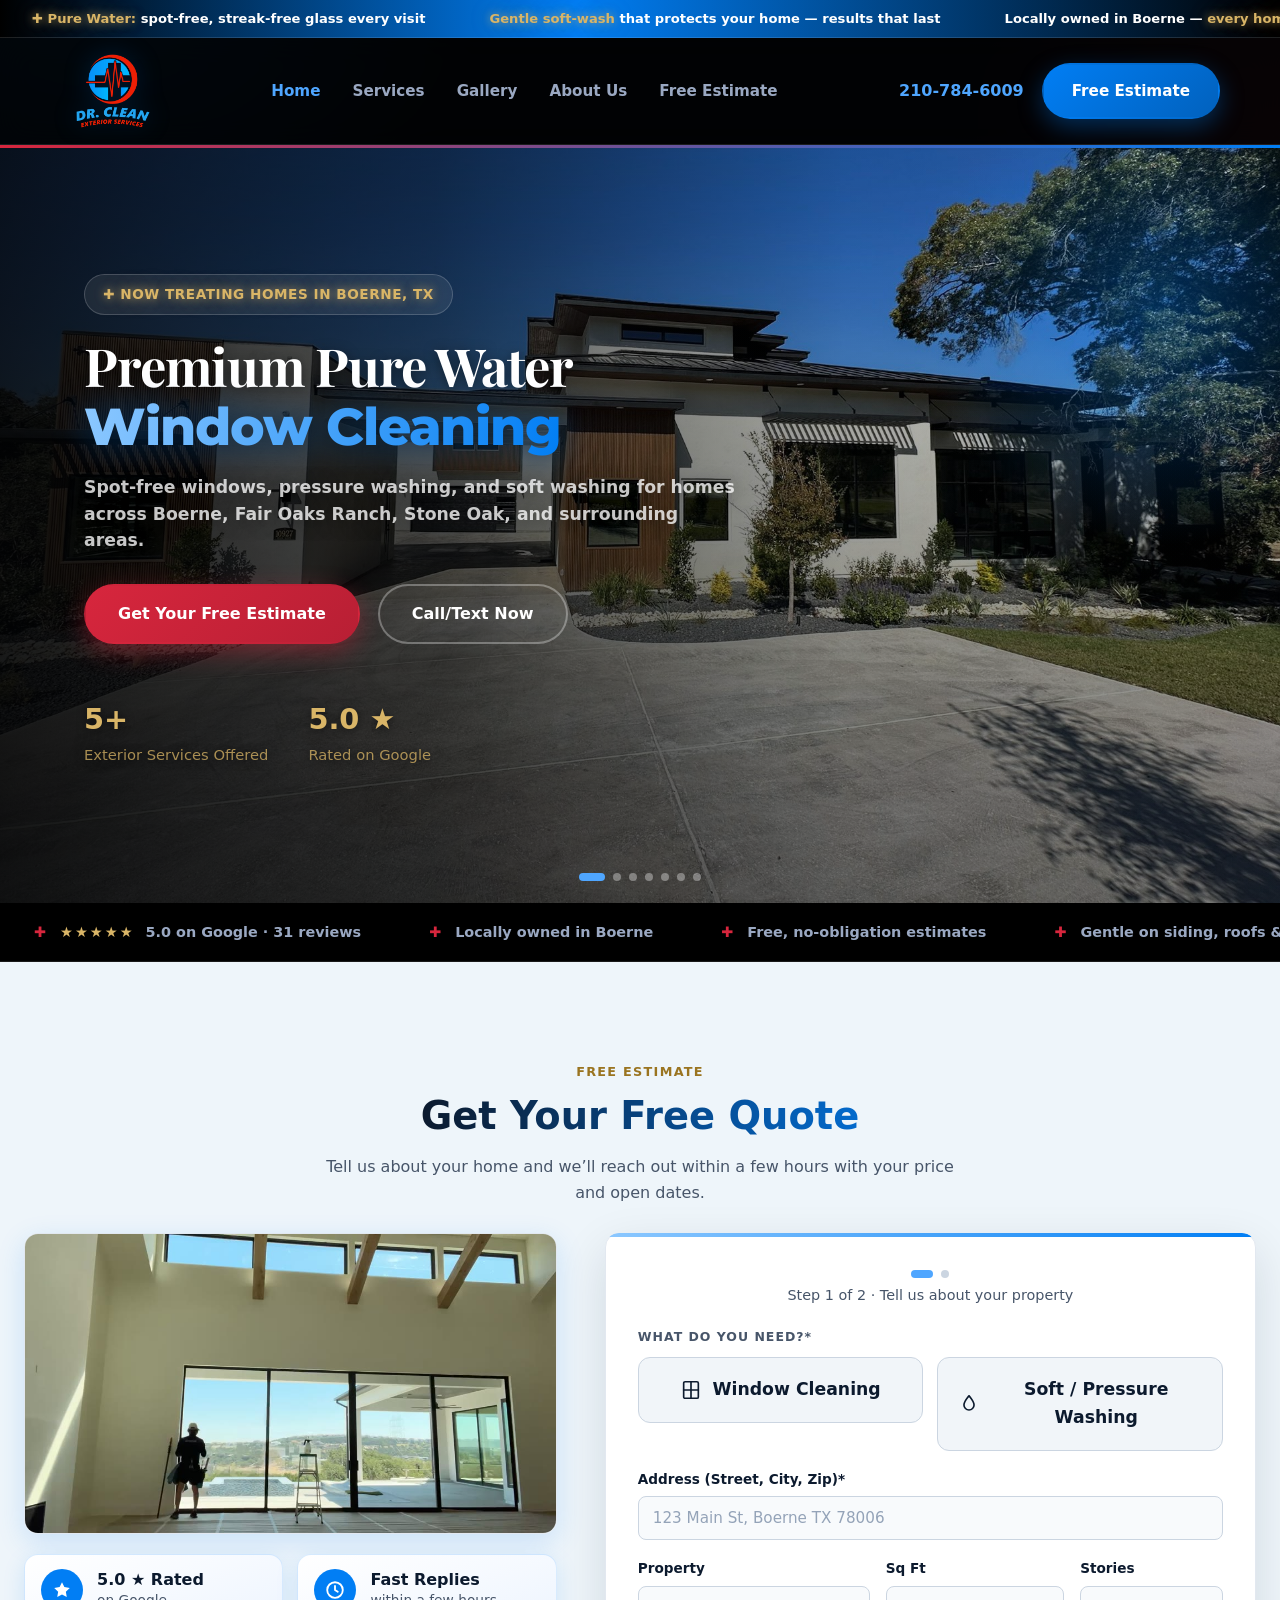
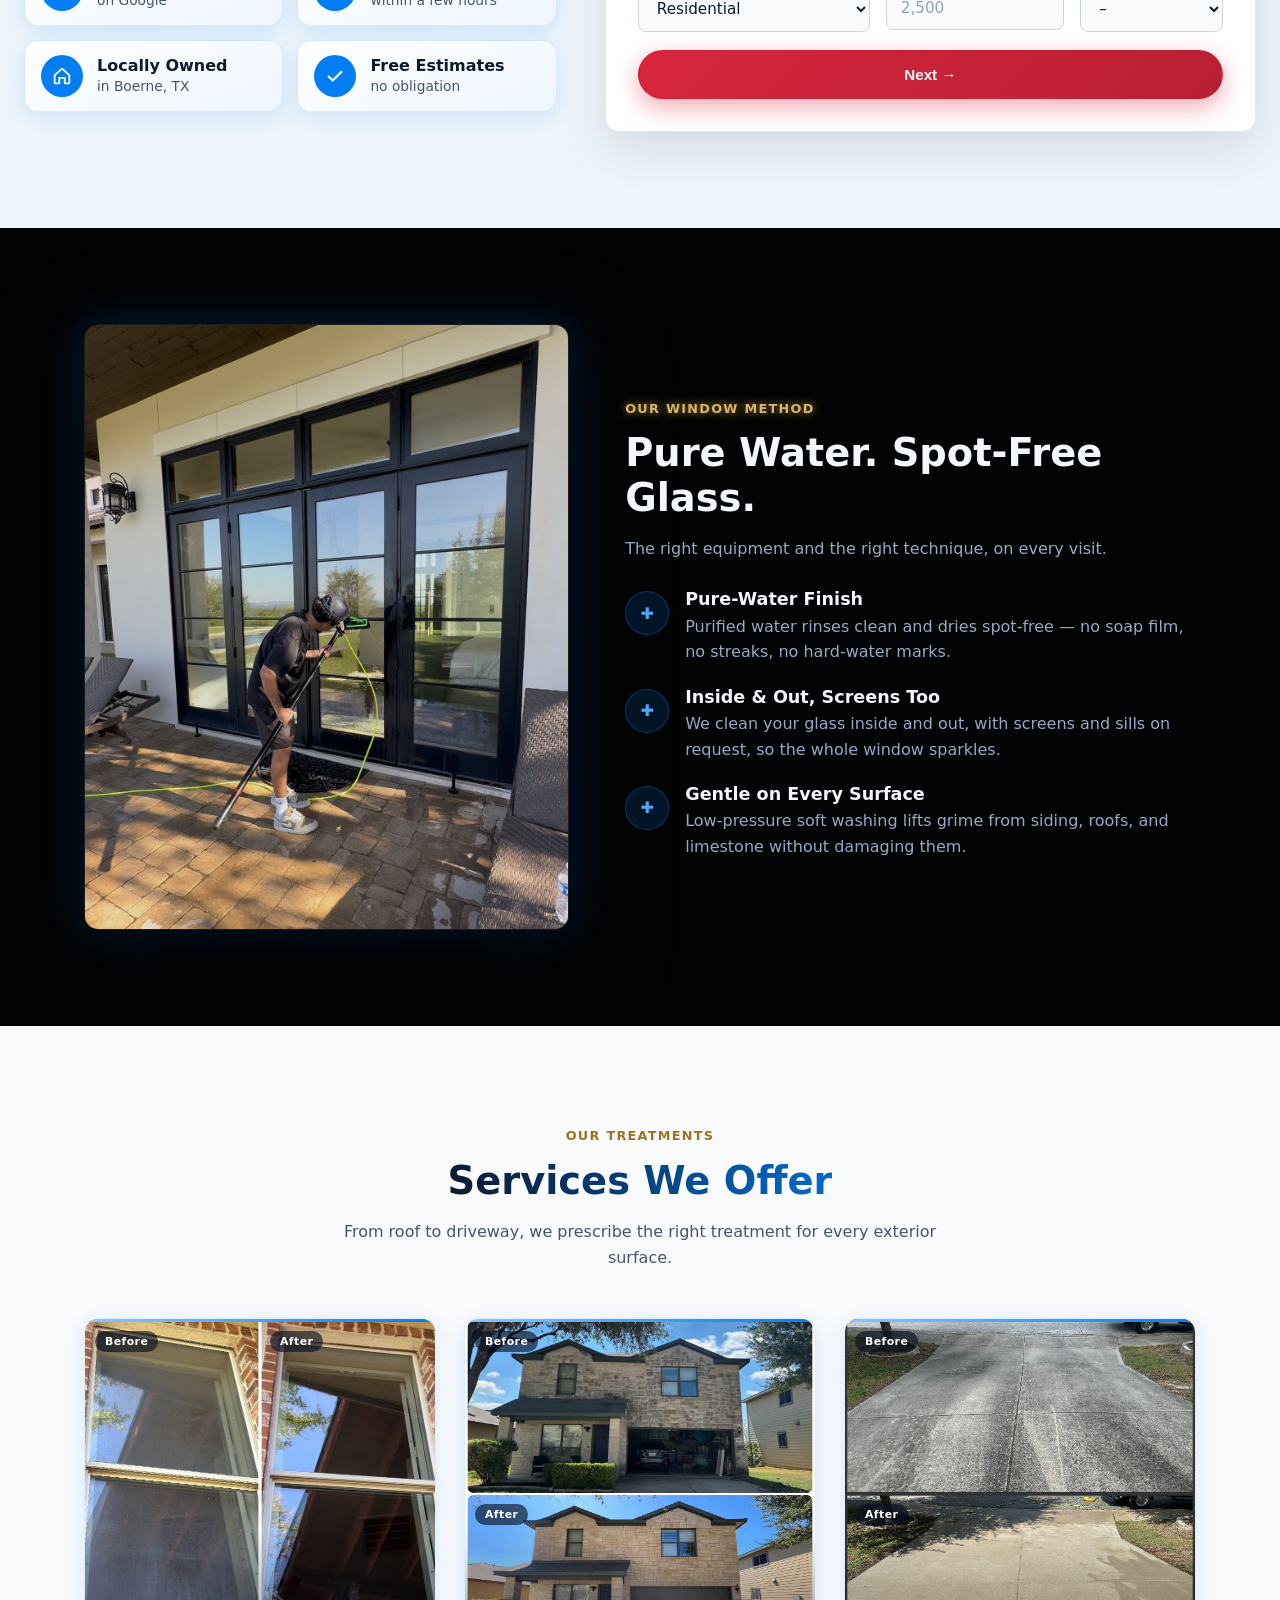
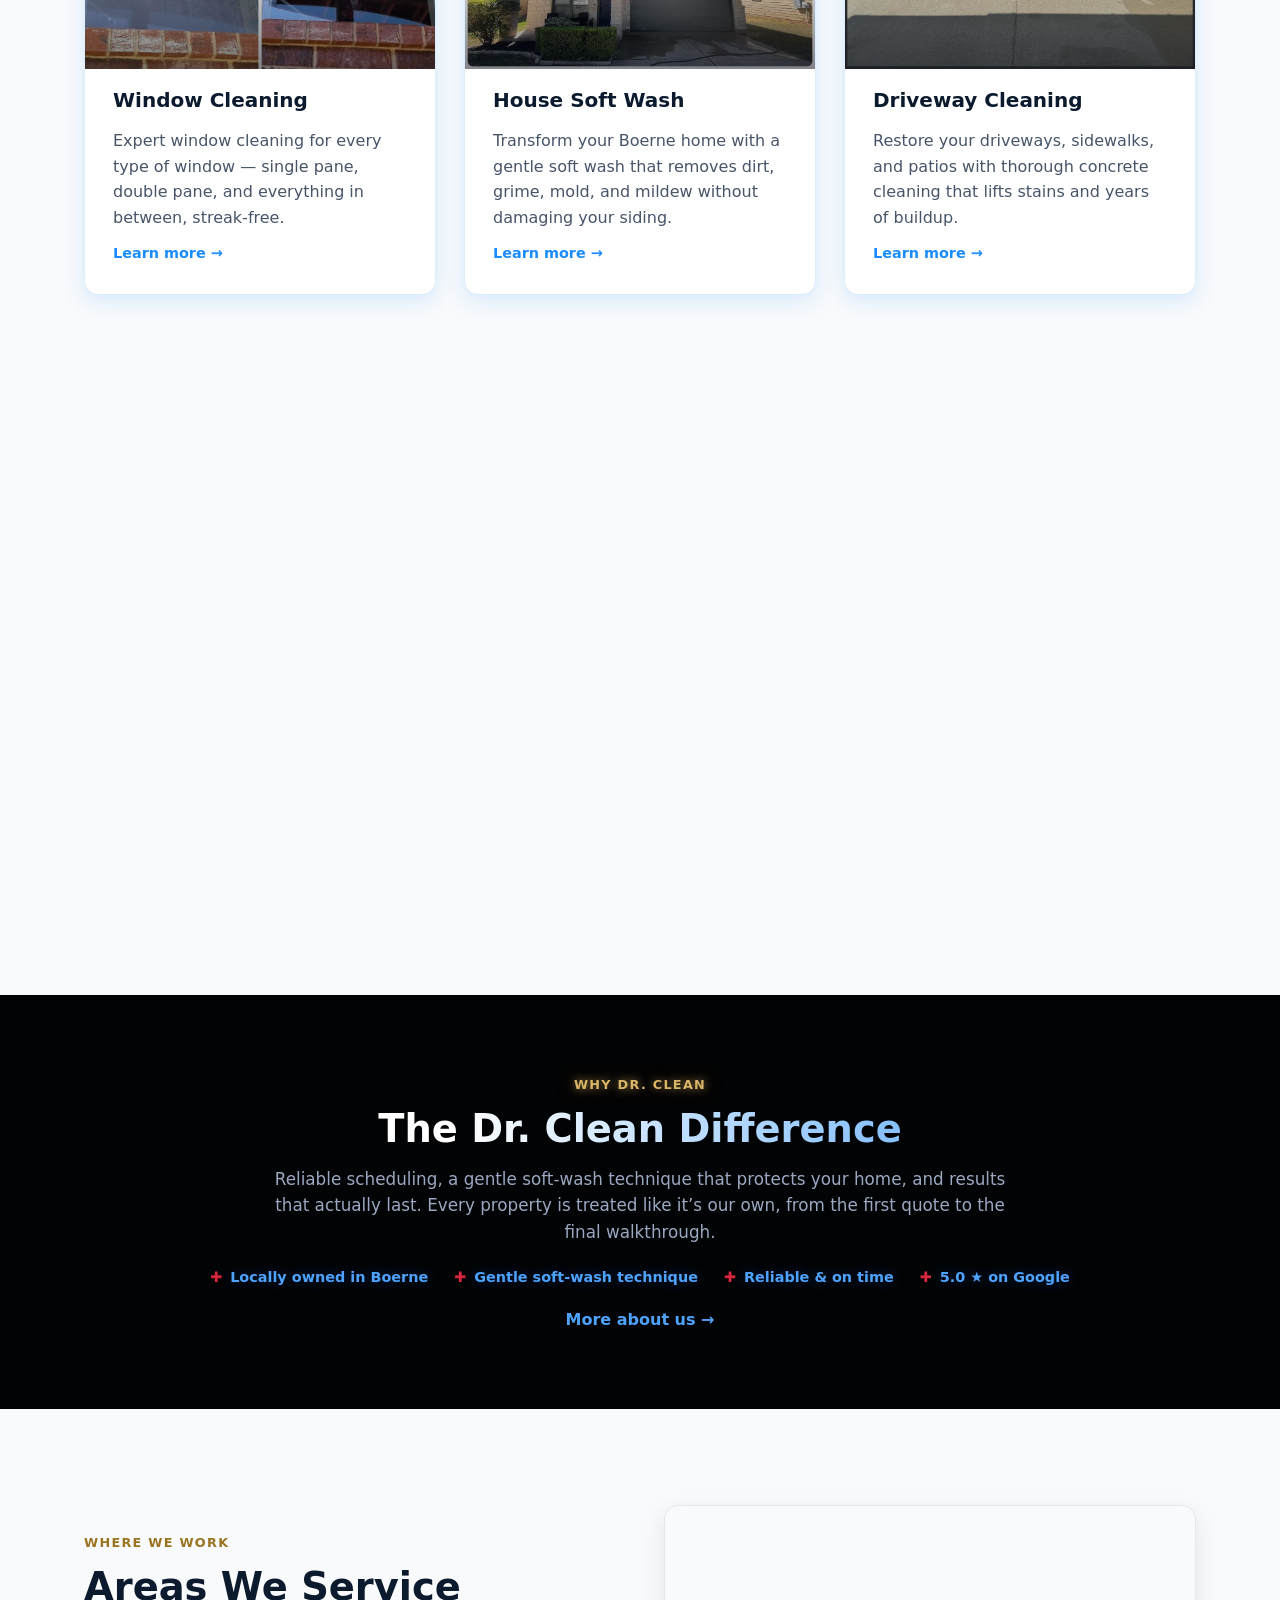
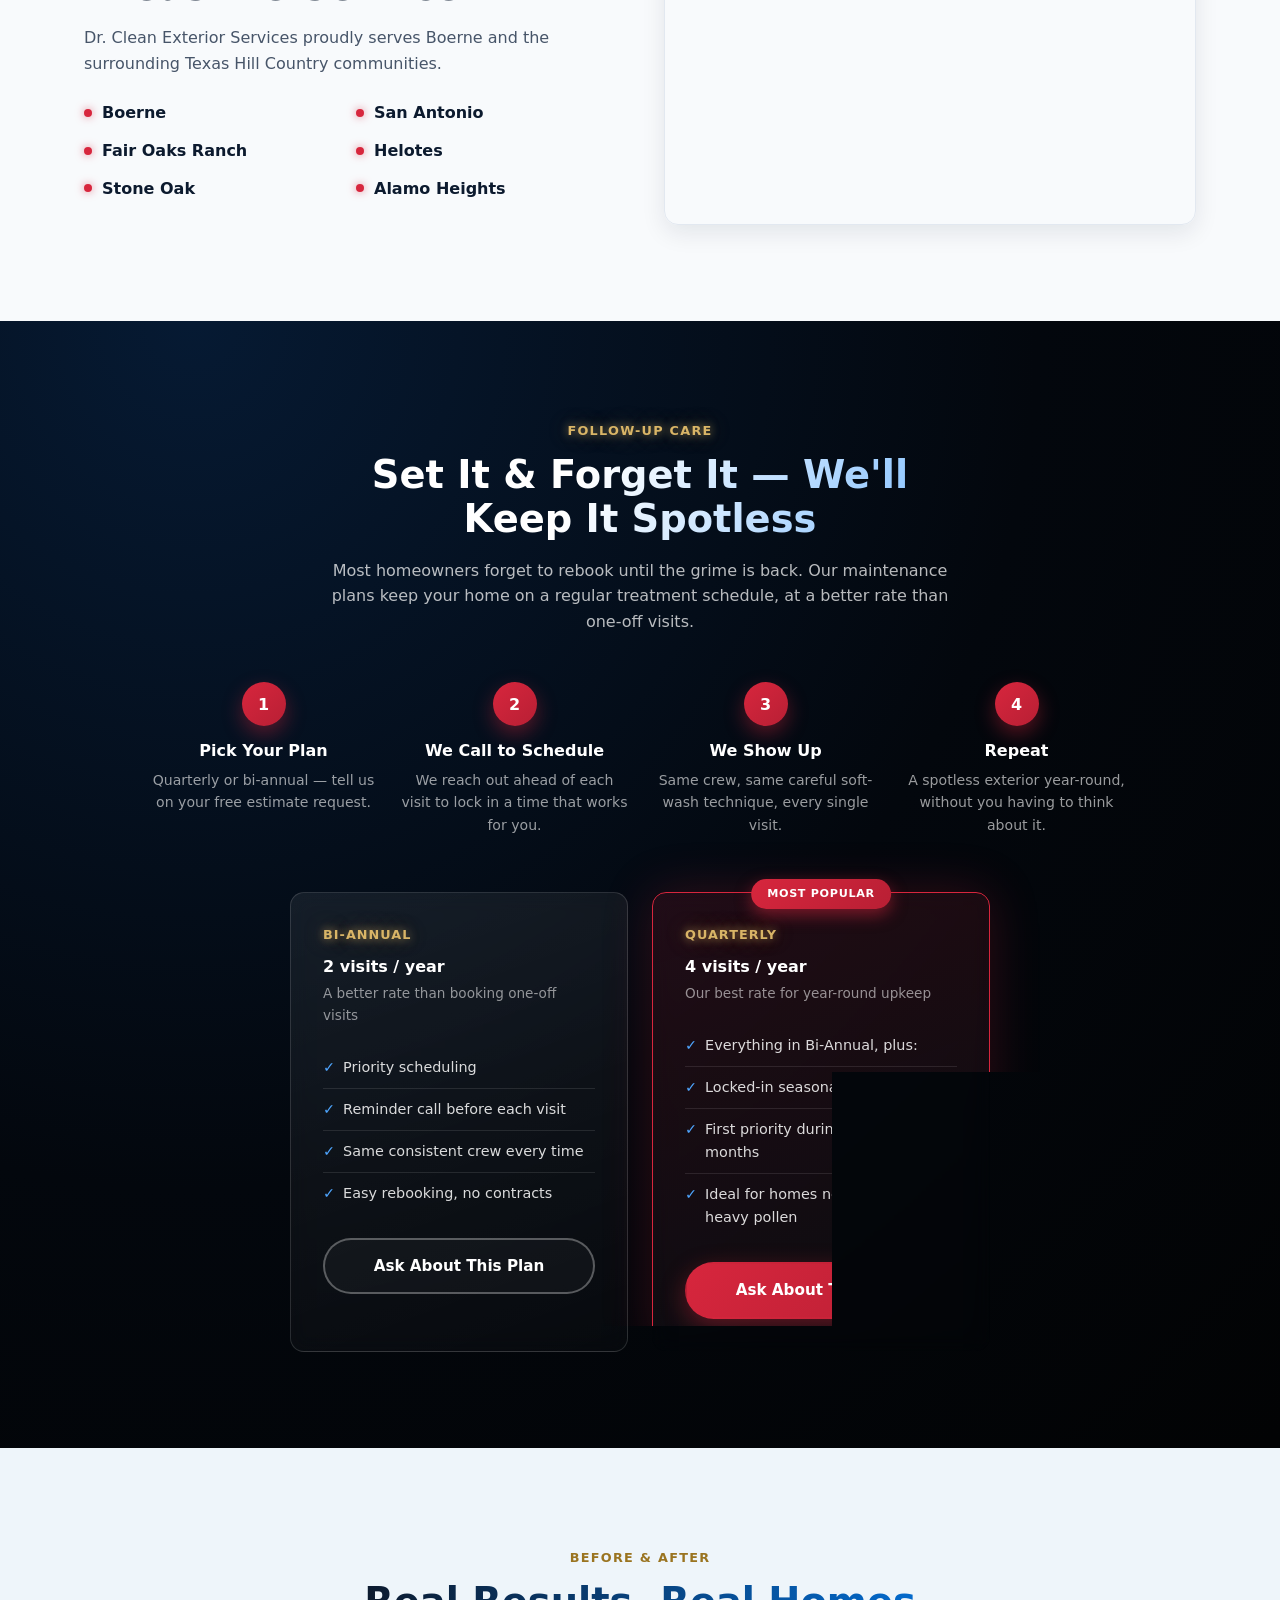
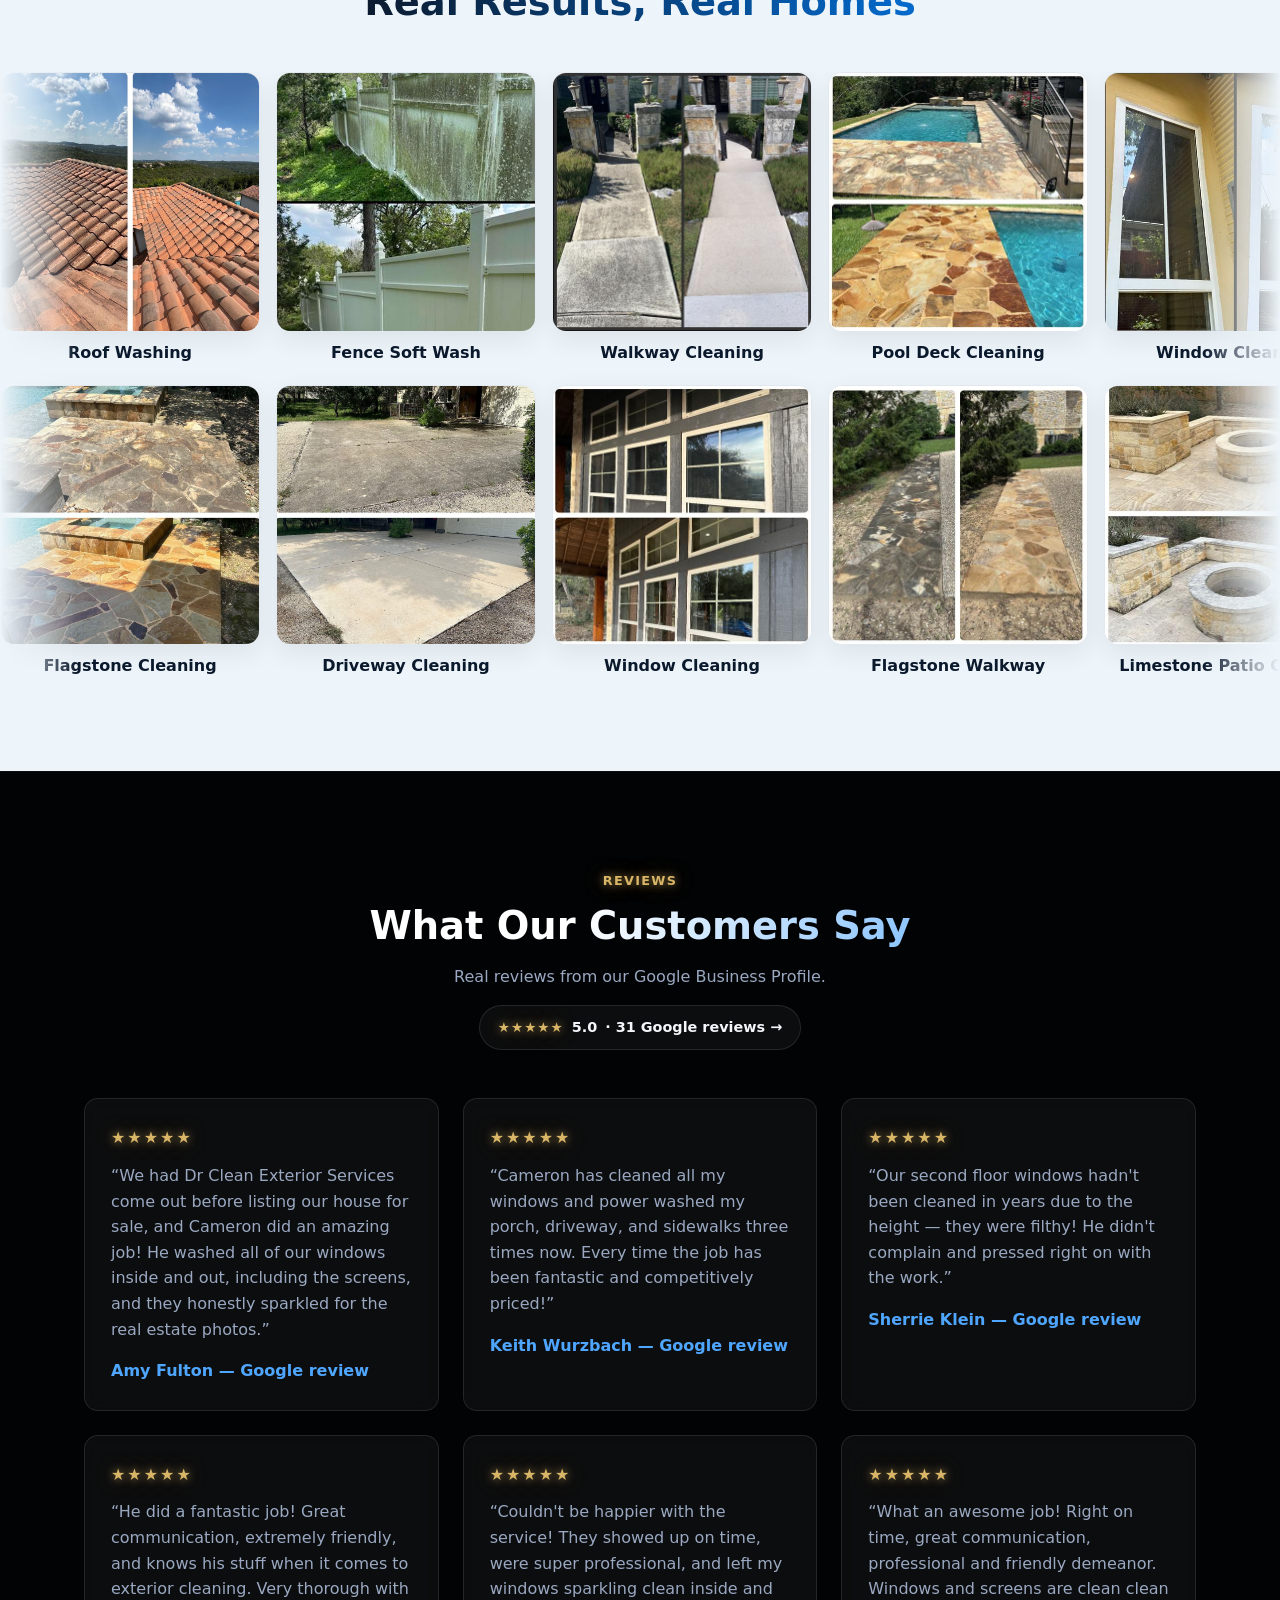
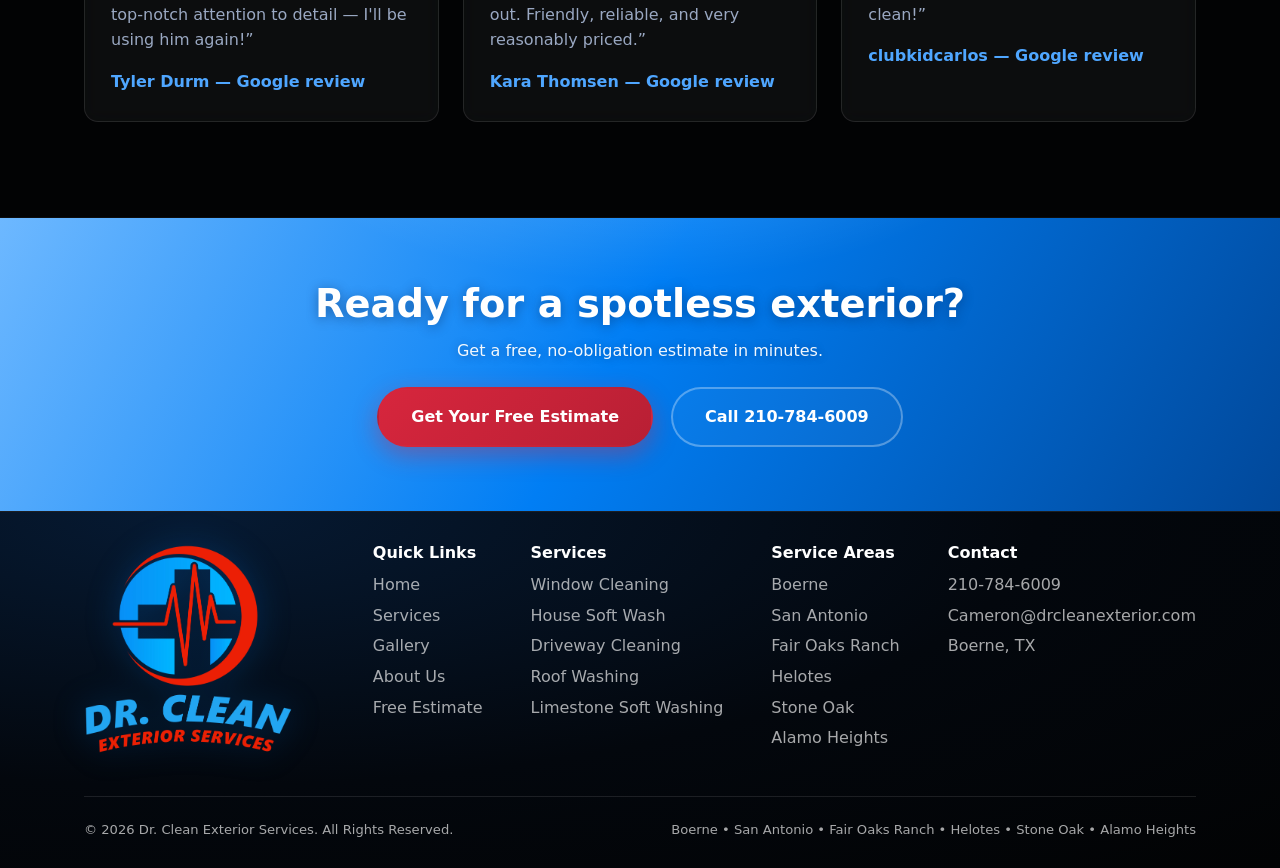
==== index.html @ 463e4c2d "Service-area maps zoomed out one level (z=10) on desktop and phone Co-Authored-By: Claude Sonnet 5.5" ====
<!DOCTYPE html>
<html lang="en">
<head>
<meta charset="UTF-8">
<meta name="viewport" content="width=device-width, initial-scale=1.0">
<title>Dr. Clean Exterior Services | Boerne, Fair Oaks Ranch &amp; Stone Oak, TX</title>
<meta name="description" content="Professional window cleaning, pressure washing &amp; soft washing serving Boerne, Fair Oaks Ranch &amp; Stone Oak, TX. Free estimates — call (210) 784-6009.">
<link rel="canonical" href="https://www.drcleanexterior.com/">
<meta property="og:type" content="website">
<meta property="og:site_name" content="Dr. Clean Exterior Services">
<meta property="og:title" content="Dr. Clean Exterior Services | Boerne, Fair Oaks Ranch &amp; Stone Oak, TX">
<meta property="og:description" content="Professional window cleaning, pressure washing &amp; soft washing serving Boerne, Fair Oaks Ranch &amp; Stone Oak, TX. Free estimates — call (210) 784-6009.">
<meta property="og:url" content="https://www.drcleanexterior.com/">
<meta property="og:image" content="https://www.drcleanexterior.com/images/logo-full.png">
<meta property="og:locale" content="en_US">
<meta name="twitter:card" content="summary_large_image">
<meta name="twitter:title" content="Dr. Clean Exterior Services | Boerne, Fair Oaks Ranch &amp; Stone Oak, TX">
<meta name="twitter:description" content="Professional window cleaning, pressure washing &amp; soft washing serving Boerne, Fair Oaks Ranch &amp; Stone Oak, TX. Free estimates — call (210) 784-6009.">
<meta name="twitter:image" content="https://www.drcleanexterior.com/images/logo-full.png">
<link rel="icon" type="image/png" sizes="32x32" href="images/favicon-32.png">
<link rel="apple-touch-icon" sizes="180x180" href="images/favicon-180.png">
<link rel="preload" as="image" href="images/hero-7.jpg" media="(min-width: 721px)" fetchpriority="high">
<link rel="preload" as="image" href="images/m/hero-7.jpg" media="(max-width: 720px)" fetchpriority="high">
<link rel="preload" as="font" type="font/woff2" href="fonts/playfair-display-700.woff2" crossorigin>
<link rel="preload" as="font" type="font/woff2" href="fonts/montserrat-800.woff2" crossorigin>
<link rel="stylesheet" href="css/style.css?v=2">
<script type="application/ld+json">
{
  "@context": "https://schema.org",
  "@type": "HomeAndConstructionBusiness",
  "@id": "https://www.drcleanexterior.com/#business",
  "name": "Dr. Clean Exterior Services",
  "image": "https://www.drcleanexterior.com/images/logo-full.png",
  "logo": "https://www.drcleanexterior.com/images/logo-mark.png",
  "url": "https://www.drcleanexterior.com/",
  "telephone": "+1-210-784-6009",
  "email": "Cameron@drcleanexterior.com",
  "priceRange": "$$",
  "description": "Professional window cleaning, pressure washing, soft washing, roof washing, and driveway cleaning serving Boerne, Fair Oaks Ranch, Stone Oak, Alamo Heights, San Antonio, and Helotes, TX.",
  "areaServed": [
    { "@type": "City", "name": "Boerne, TX" },
    { "@type": "City", "name": "Fair Oaks Ranch, TX" },
    { "@type": "Place", "name": "Stone Oak, San Antonio, TX" },
    { "@type": "Place", "name": "Alamo Heights, San Antonio, TX" },
    { "@type": "City", "name": "San Antonio, TX" },
    { "@type": "City", "name": "Helotes, TX" }
  ],
  "hasOfferCatalog": {
    "@type": "OfferCatalog",
    "name": "Exterior Cleaning Services",
    "itemListElement": [
      { "@type": "Offer", "itemOffered": { "@type": "Service", "name": "House Soft Wash" } },
      { "@type": "Offer", "itemOffered": { "@type": "Service", "name": "Driveway Cleaning" } },
      { "@type": "Offer", "itemOffered": { "@type": "Service", "name": "Window Cleaning" } },
      { "@type": "Offer", "itemOffered": { "@type": "Service", "name": "Roof Washing" } },
      { "@type": "Offer", "itemOffered": { "@type": "Service", "name": "Limestone Soft Washing" } }
    ]
  }
}
</script>
</head>
<body>

<header class="site-header">
  <div class="container nav">
    <a href="index.html" class="brand">
      <img src="images/logo-full.png" alt="Dr. Clean Exterior Services" class="nav-logo">
    </a>
    <nav>
      <ul class="nav-links">
        <li><a href="index.html" class="active">Home</a></li>
        <li><a href="services.html">Services</a></li>
        <li><a href="gallery.html">Gallery</a></li>
        <li><a href="about.html">About Us</a></li>
        <li><a href="free-estimate.html">Free Estimate</a></li>
      </ul>
    </nav>
    <div class="nav-cta">
      <a href="tel:2107846009" class="nav-phone">210-784-6009</a>
      <a href="free-estimate.html" class="btn btn-secondary">Free Estimate</a>
      <button class="nav-toggle" aria-label="Toggle menu">&#9776;</button>
    </div>
  </div>
</header>
<div class="medical-stripe"></div>

<section class="hero">
  <!-- Hero slideshow: first slide loads immediately; others use data-bg and load after the page is ready. To add one, copy a hero-slide line (images/hero-N.jpg, ~2000px wide landscape works best) -->
  <div class="hero-slides" aria-hidden="true">
    <div class="hero-slide active" id="hero-first" style="background-position:48% 60%"></div>
    <div class="hero-slide" data-bg="images/hero-10.jpg" data-pos="50%"></div>
    <div class="hero-slide" data-bg="images/hero-13.jpg" data-pos="30%"></div>
    <div class="hero-slide" data-bg="images/hero-9.jpg" data-pos="58%"></div>
    <div class="hero-slide" data-bg="images/hero-12.jpg" data-pos="42%"></div>
    <div class="hero-slide" data-bg="images/hero-14.jpg" data-pos="54%"></div>
    <div class="hero-slide" data-bg="images/hero-11.jpg" data-pos="45%"></div>
  </div>
  <div class="container hero-grid">
    <div>
      <span class="hero-badge">&#10010; Now Treating Homes in Boerne, TX</span>
      <h1>Premium Pure Water<br><span class="hl">Window Cleaning</span></h1>
      <p class="lead">Spot-free windows, pressure washing, and soft washing for homes across Boerne, Fair Oaks Ranch, Stone Oak, and surrounding areas.</p>
      <div class="hero-actions">
        <a href="free-estimate.html" class="btn btn-primary">Get Your Free Estimate</a>
        <a href="tel:2107846009" class="btn btn-outline" data-call-text>Call/Text Now</a>
      </div>
      <div class="hero-stats">
        <div class="hero-stat">
          <strong>5+</strong>
          <span>Exterior Services Offered</span>
        </div>
        <div class="hero-stat">
          <strong>5.0 &#9733;</strong>
          <span>Rated on Google</span>
        </div>
      </div>
    </div>
</section>

<div class="trust-strip" aria-label="Why homeowners trust Dr. Clean">
  <div class="trust-track">
    <span><b>&#9733;&#9733;&#9733;&#9733;&#9733;</b> 5.0 on Google &middot; 31 reviews</span>
    <span>Locally owned in Boerne</span>
    <span>Free, no-obligation estimates</span>
    <span>Gentle on siding, roofs &amp; limestone</span>
    <span>Serving Boerne &middot; Fair Oaks Ranch &middot; Stone Oak &middot; Alamo Heights</span>
  </div>
</div>

<section class="section quote-home lt l2" id="quote">
  <div class="container">
    <div class="section-head">
      <span class="eyebrow">Free Estimate</span>
      <h2>Get Your Free Quote</h2>
      <p>Tell us about your home and we&rsquo;ll reach out within a few hours with your price and open dates.</p>
    </div>
    <div class="quote-layout">
    <!-- desktop only: photo + trust list beside the form (hidden on phones and tablets) -->
    <aside class="quote-aside" aria-label="Why request a quote">
      <div class="quote-photo">
        <!-- silent, looping; only downloads/plays once it scrolls into view (see initQuoteVideo in js/script.js) -->
        <video class="quote-video" muted loop playsinline preload="none" disablepictureinpicture aria-hidden="true" tabindex="-1" data-poster="images/quote-video-poster.jpg">
          <source src="images/quote-video.mp4" type="video/mp4">
        </video>
      </div>
      <ul class="quote-trust">
        <li>
          <span class="qt-ico" aria-hidden="true"><svg viewBox="0 0 24 24" width="22" height="22" fill="currentColor"><path d="M12 3.5l2.6 5.3 5.9.9-4.3 4.1 1 5.8L12 16.9 6.8 19.6l1-5.8-4.3-4.1 5.9-.9L12 3.5z"/></svg></span>
          <span class="qt-text"><strong>5.0 &#9733; Rated</strong><span>on Google</span></span>
        </li>
        <li>
          <span class="qt-ico" aria-hidden="true"><svg viewBox="0 0 24 24" width="22" height="22" fill="none" stroke="currentColor" stroke-width="2" stroke-linecap="round" stroke-linejoin="round"><circle cx="12" cy="12" r="8.5"/><path d="M12 7.5V12l3 2"/></svg></span>
          <span class="qt-text"><strong>Fast Replies</strong><span>within a few hours</span></span>
        </li>
        <li>
          <span class="qt-ico" aria-hidden="true"><svg viewBox="0 0 24 24" width="22" height="22" fill="none" stroke="currentColor" stroke-width="2" stroke-linecap="round" stroke-linejoin="round"><path d="M4 11l8-7 8 7v8a1 1 0 0 1-1 1h-4v-6H9v6H5a1 1 0 0 1-1-1v-8z"/></svg></span>
          <span class="qt-text"><strong>Locally Owned</strong><span>in Boerne, TX</span></span>
        </li>
        <li>
          <span class="qt-ico" aria-hidden="true"><svg viewBox="0 0 24 24" width="22" height="22" fill="none" stroke="currentColor" stroke-width="2.4" stroke-linecap="round" stroke-linejoin="round"><path d="M5 12.5l4.5 4.5L19 7.5"/></svg></span>
          <span class="qt-text"><strong>Free Estimates</strong><span>no obligation</span></span>
        </li>
      </ul>
    </aside>
    <div class="form-card quote-wizard" id="quote-wizard">

      <div class="qw-progress" aria-hidden="true">
        <span class="qw-dot active"></span><span class="qw-dot"></span>
      </div>
      <p class="qw-step-label" id="qw-step-label">Step 1 of 2 &middot; Tell us about your property</p>

      <form id="quote-form" action="https://formspree.io/f/mjgnaqol" method="POST" novalidate>
        <input type="hidden" name="_subject" value="New quote request - drcleanexterior.com">
        <input type="hidden" name="_next" value="https://www.drcleanexterior.com/thank-you.html">
        <input type="text" name="_gotcha" class="qw-hp" tabindex="-1" autocomplete="off" aria-hidden="true">

        <!-- Step 1: property -->
        <fieldset class="qw-step active" data-step="1">
          <legend class="qw-legend">What do you need?*</legend>
          <div class="qw-chips">
            <label class="qw-chip qw-chip-lg"><input type="checkbox" name="category" value="Window Cleaning" data-panel="qw-panel-windows"><span><svg class="qw-ico" viewBox="0 0 24 24" width="22" height="22" fill="none" stroke="currentColor" stroke-width="1.8" stroke-linecap="round" stroke-linejoin="round" aria-hidden="true"><rect x="4" y="3" width="16" height="18" rx="1.5"/><path d="M12 3v18M4 12h16"/></svg>Window Cleaning</span></label>
            <label class="qw-chip qw-chip-lg"><input type="checkbox" name="category" value="Washing" data-panel="qw-panel-washing"><span><svg class="qw-ico" viewBox="0 0 24 24" width="22" height="22" fill="none" stroke="currentColor" stroke-width="1.8" stroke-linecap="round" stroke-linejoin="round" aria-hidden="true"><path d="M12 3c3 4 5.5 6.8 5.5 10a5.5 5.5 0 0 1-11 0C6.5 9.8 9 7 12 3z"/></svg>Soft / Pressure Washing</span></label>
          </div>

          <div class="qw-panel" id="qw-panel-windows" hidden>
            <span class="qw-panel-title">Which window services?</span>
            <div class="qw-chips">
              <label class="qw-chip"><input type="checkbox" name="window_services" value="Exterior Windows" checked><span>Exterior</span></label>
              <label class="qw-chip"><input type="checkbox" name="window_services" value="Interior Windows"><span>Interior</span></label>
              <label class="qw-chip"><input type="checkbox" name="window_services" value="Screens"><span>Screens</span></label>
              <label class="qw-chip"><input type="checkbox" name="window_services" value="Track Cleaning"><span>Track Cleaning</span></label>
              <label class="qw-chip"><input type="checkbox" name="window_services" value="Hard Water Removal"><span>Hard Water Removal</span></label>
            </div>
          </div>

          <div class="qw-panel" id="qw-panel-washing" hidden>
            <span class="qw-panel-title">Which surfaces?</span>
            <div class="qw-chips">
              <label class="qw-chip"><input type="checkbox" name="washing_services" value="House Soft Wash"><span>House Soft Wash</span></label>
              <label class="qw-chip"><input type="checkbox" name="washing_services" value="Driveway"><span>Driveway</span></label>
              <label class="qw-chip"><input type="checkbox" name="washing_services" value="Patio / Walkways"><span>Patio / Walkways</span></label>
              <label class="qw-chip"><input type="checkbox" name="washing_services" value="Roof Wash"><span>Roof</span></label>
              <label class="qw-chip"><input type="checkbox" name="washing_services" value="Limestone Soft Wash"><span>Stone / Limestone</span></label>
            </div>
          </div>

          <div class="field">
            <label for="address">Address (Street, City, Zip)*</label>
            <input type="text" id="address" name="address" placeholder="123 Main St, Boerne TX 78006" autocomplete="street-address" required>
          </div>
          <div class="form-row qw-row-3">
            <div class="field">
              <label for="property_type">Property</label>
              <select id="property_type" name="property_type">
                <option>Residential</option>
                <option>Commercial</option>
                <option>Realtor / Listing</option>
              </select>
            </div>
            <div class="field">
              <label for="sqft">Sq Ft</label>
              <input type="number" id="sqft" name="sqft" placeholder="2,500" min="0" inputmode="numeric">
            </div>
            <div class="field">
              <label for="stories">Stories</label>
              <select id="stories" name="stories">
                <option value="">&ndash;</option>
                <option>1</option>
                <option>2</option>
                <option>3+</option>
              </select>
            </div>
          </div>
          <p class="qw-error" id="qw-error-1" role="alert" hidden></p>
          <button type="button" class="btn btn-secondary qw-next" style="width:100%;">Next &rarr;</button>
        </fieldset>

        <!-- Step 2: contact + scheduling -->
        <fieldset class="qw-step" data-step="2">
          <span class="qw-panel-title">Your contact info</span>
          <div class="form-row">
            <div class="field">
              <label for="first_name">First Name*</label>
              <input type="text" id="first_name" name="first_name" autocomplete="given-name" required>
            </div>
            <div class="field">
              <label for="last_name">Last Name</label>
              <input type="text" id="last_name" name="last_name" autocomplete="family-name">
            </div>
          </div>
          <div class="form-row">
            <div class="field">
              <label for="phone">Phone*</label>
              <input type="tel" id="phone" name="phone" autocomplete="tel" required>
            </div>
            <div class="field">
              <label for="email">Email*</label>
              <input type="email" id="email" name="email" autocomplete="email" required>
            </div>
          </div>

          <div class="qw-optional">
            <div class="qw-optional-head">
              <span class="qw-optional-badge">Optional</span>
              <span class="qw-optional-title">Help us quote faster</span>
            </div>
            <p class="qw-optional-sub">Short on time? Skip this part. We'll get the rest when we call you.</p>

          <span class="qw-panel-title">Best way to reach you</span>
          <div class="qw-chips">
            <label class="qw-chip"><input type="radio" name="contact_pref" value="Call"><span>Call</span></label>
            <label class="qw-chip"><input type="radio" name="contact_pref" value="Text"><span>Text</span></label>
            <label class="qw-chip"><input type="radio" name="contact_pref" value="Email"><span>Email</span></label>
          </div>
          <div class="form-row">
            <div class="field">
              <label for="frequency">How often?</label>
              <select id="frequency" name="frequency">
                <option value="">Select...</option>
                <option>One Time</option>
                <option>Quarterly Plan</option>
                <option>Bi-Annual Plan</option>
              </select>
            </div>
            <div class="field">
              <label for="timeline">Timeline</label>
              <select id="timeline" name="timeline">
                <option value="">Select...</option>
                <option>ASAP</option>
                <option>Within 1 Week</option>
                <option>Within 2 Weeks</option>
                <option>Flexible</option>
                <option>Specific Date</option>
              </select>
            </div>
          </div>
          <div class="field" id="qw-date-field" hidden>
            <label for="preferred_date">Preferred date</label>
            <input type="date" id="preferred_date" name="preferred_date">
          </div>
          <div class="form-row">
            <div class="field">
              <label for="last_cleaned">Last cleaned</label>
              <select id="last_cleaned" name="last_cleaned">
                <option value="">Select...</option>
                <option>Never / First Time</option>
                <option>Within 3 Months</option>
                <option>3&ndash;6 Months Ago</option>
                <option>6&ndash;12 Months Ago</option>
                <option>Over a Year Ago</option>
              </select>
            </div>
            <div class="field">
              <label for="referral">How did you hear about us?</label>
              <select id="referral" name="referral">
                <option value="">Select...</option>
                <option>Google</option>
                <option>Facebook</option>
                <option>Nextdoor</option>
                <option>Saw Your Truck</option>
                <option>Referral / Word of Mouth</option>
              </select>
            </div>
          </div>
          <div class="field" id="qw-referrer-field" hidden>
            <label for="referrer">Who referred you?</label>
            <input type="text" id="referrer" name="referrer">
          </div>
          <div class="field">
            <label for="message">Notes</label>
            <textarea id="message" name="message" rows="3" placeholder="Gate code, problem areas, questions..."></textarea>
          </div>
          </div><!-- /.qw-optional -->
          <label class="field-checkbox">
            <input type="checkbox" name="email_optin" value="yes" checked>
            Sign up for our email list for updates, promotions, and more.
          </label>
          <p class="qw-error" id="qw-error-2" role="alert" hidden></p>
          <div class="qw-actions">
            <button type="button" class="btn btn-outline qw-back">&larr; Back</button>
            <button type="submit" class="btn btn-primary qw-submit">Get My Quote</button>
          </div>
          <p class="form-note">We'll reach out within a few hours with your quote and available dates.</p>
        </fieldset>
      </form>
    </div>
    </div><!-- /.quote-layout -->
  </div>
</section>

<section class="section">
  <div class="container diff-wrap">
    <img src="images/pure-water.jpg" alt="Dr. Clean cleaning tall glass doors with a water-fed pole, Boerne TX" class="diff-photo" loading="lazy">
    <div>
      <span class="eyebrow">Our Window Method</span>
      <h2>Pure Water. Spot-Free Glass.</h2>
      <p>The right equipment and the right technique, on every visit.</p>
      <ul class="diff-list">
        <li>
          <div class="reason-num">&#10010;</div>
          <div>
            <h3>Pure-Water Finish</h3>
            <p>Purified water rinses clean and dries spot-free &mdash; no soap film, no streaks, no hard-water marks.</p>
          </div>
        </li>
        <li>
          <div class="reason-num">&#10010;</div>
          <div>
            <h3>Inside &amp; Out, Screens Too</h3>
            <p>We clean your glass inside and out, with screens and sills on request, so the whole window sparkles.</p>
          </div>
        </li>
        <li>
          <div class="reason-num">&#10010;</div>
          <div>
            <h3>Gentle on Every Surface</h3>
            <p>Low-pressure soft washing lifts grime from siding, roofs, and limestone without damaging them.</p>
          </div>
        </li>
      </ul>
    </div>
  </div>
</section>

<section class="section lt l1" id="services">
  <div class="container">
    <div class="section-head">
      <span class="eyebrow">Our Treatments</span>
      <h2>Services We Offer</h2>
      <p>From roof to driveway, we prescribe the right treatment for every exterior surface.</p>
    </div>
    <div class="services-grid">

      <div class="service-card">
        <div class="service-photo split-h">
          <img src="images/window-washing.jpg" alt="Window cleaning before and after, Boerne TX">
          <span class="ba-tag ba-tag-before">Before</span><span class="ba-tag ba-tag-after">After</span>
        </div>
        <h3>Window Cleaning</h3>
        <p>Expert window cleaning for every type of window &mdash; single pane, double pane, and everything in between, streak-free.</p>
        <a href="services.html#windows" class="learn-more">Learn more &rarr;</a>
      </div>

      <div class="service-card">
        <div class="service-photo split-v">
          <img src="images/house-soft-wash.jpg" alt="House soft wash before and after, Boerne TX">
          <span class="ba-tag ba-tag-before">Before</span><span class="ba-tag ba-tag-after">After</span>
        </div>
        <h3>House Soft Wash</h3>
        <p>Transform your Boerne home with a gentle soft wash that removes dirt, grime, mold, and mildew without damaging your siding.</p>
        <a href="services.html#soft-wash" class="learn-more">Learn more &rarr;</a>
      </div>

      <div class="service-card">
        <div class="service-photo split-v">
          <img src="images/driveway-cleaning.jpg" alt="Driveway cleaning before and after, Boerne TX">
          <span class="ba-tag ba-tag-before">Before</span><span class="ba-tag ba-tag-after">After</span>
        </div>
        <h3>Driveway Cleaning</h3>
        <p>Restore your driveways, sidewalks, and patios with thorough concrete cleaning that lifts stains and years of buildup.</p>
        <a href="services.html#driveway" class="learn-more">Learn more &rarr;</a>
      </div>

      <div class="service-card">
        <div class="service-photo split-h">
          <img src="images/roof-washing.jpg" alt="Roof washing before and after, Boerne TX">
          <span class="ba-tag ba-tag-before">Before</span><span class="ba-tag ba-tag-after">After</span>
        </div>
        <h3>Roof Washing</h3>
        <p>Protect your roof with gentle soft washing that removes streaks and organic growth while keeping shingles intact.</p>
        <a href="services.html#roof" class="learn-more">Learn more &rarr;</a>
      </div>

      <div class="service-card">
        <div class="service-photo split-v">
          <img src="images/limestone-soft-washing.jpg" alt="Limestone soft washing before and after, Boerne TX">
          <span class="ba-tag ba-tag-before">Before</span><span class="ba-tag ba-tag-after">After</span>
        </div>
        <h3>Limestone Soft Washing</h3>
        <p>Keep your Boerne limestone pristine &mdash; we remove stains and buildup while preserving the natural stone finish.</p>
        <a href="services.html#limestone" class="learn-more">Learn more &rarr;</a>
      </div>

      <div class="service-card service-card-cta">
        <div class="service-photo service-photo-logo">
          <img src="images/logo-full.png" alt="Dr. Clean Exterior Services">
        </div>
        <h3>Not Sure What You Need?</h3>
        <p>Tell us about your home and we'll prescribe the right treatment.</p>
        <a href="free-estimate.html" class="btn btn-primary">Get Your Free Estimate</a>
      </div>

    </div>
  </div>
</section>

<section class="about-flow" id="why-us" aria-label="Why Dr. Clean">
  <div class="container">
    <span class="eyebrow">Why Dr. Clean</span>
    <h2>The Dr. Clean Difference</h2>
    <p>Reliable scheduling, a gentle soft-wash technique that protects your home, and results that actually last. Every property is treated like it&rsquo;s our own, from the first quote to the final walkthrough.</p>
    <ul class="about-flow-points">
      <li>Locally owned in Boerne</li>
      <li>Gentle soft-wash technique</li>
      <li>Reliable &amp; on time</li>
      <li>5.0 &#9733; on Google</li>
    </ul>
    <a href="about.html" class="about-flow-link">More about us &rarr;</a>
  </div>
</section>

<section class="section lt l1" id="areas">
  <div class="container area-wrap">
    <div>
      <span class="eyebrow">Where We Work</span>
      <h2>Areas We Service</h2>
      <p>Dr. Clean Exterior Services proudly serves Boerne and the surrounding Texas Hill Country communities.</p>
      <ul class="area-list">
        <li>Boerne</li>
        <li>San Antonio</li>
        <li>Fair Oaks Ranch</li>
        <li>Helotes</li>
        <li>Stone Oak</li>
        <li>Alamo Heights</li>
      </ul>
    </div>
    <div class="map-embed">
      <iframe src="https://www.google.com/maps?ll=29.67,-98.62&z=10&output=embed" loading="lazy" referrerpolicy="no-referrer-when-downgrade" title="Dr. Clean Exterior Services area map"></iframe>
    </div>
  </div>
</section>

<section class="plans-section" id="maintenance-plans">
  <div class="container">
    <div class="section-head">
      <span class="eyebrow">Follow-Up Care</span>
      <h2>Set It &amp; Forget It &mdash; We'll Keep It Spotless</h2>
      <p>Most homeowners forget to rebook until the grime is back. Our maintenance plans keep your home on a regular treatment schedule, at a better rate than one-off visits.</p>
    </div>

    <div class="plan-steps">
      <div class="plan-step">
        <div class="plan-step-num">1</div>
        <h4>Pick Your Plan</h4>
        <p>Quarterly or bi-annual &mdash; tell us on your free estimate request.</p>
      </div>
      <div class="plan-step">
        <div class="plan-step-num">2</div>
        <h4>We Call to Schedule</h4>
        <p>We reach out ahead of each visit to lock in a time that works for you.</p>
      </div>
      <div class="plan-step">
        <div class="plan-step-num">3</div>
        <h4>We Show Up</h4>
        <p>Same crew, same careful soft-wash technique, every single visit.</p>
      </div>
      <div class="plan-step">
        <div class="plan-step-num">4</div>
        <h4>Repeat</h4>
        <p>A spotless exterior year-round, without you having to think about it.</p>
      </div>
    </div>

    <div class="plan-cards">
      <div class="plan-card">
        <div class="plan-name">Bi-Annual</div>
        <div class="plan-frequency">2 visits / year</div>
        <div class="plan-tagline">A better rate than booking one-off visits</div>
        <ul class="plan-features">
          <li>Priority scheduling</li>
          <li>Reminder call before each visit</li>
          <li>Same consistent crew every time</li>
          <li>Easy rebooking, no contracts</li>
        </ul>
        <a href="free-estimate.html" class="btn btn-outline" style="width:100%;">Ask About This Plan</a>
      </div>
      <div class="plan-card popular">
        <span class="plan-badge">Most Popular</span>
        <div class="plan-name">Quarterly</div>
        <div class="plan-frequency">4 visits / year</div>
        <div class="plan-tagline">Our best rate for year-round upkeep</div>
        <ul class="plan-features">
          <li>Everything in Bi-Annual, plus:</li>
          <li>Locked-in seasonal rate</li>
          <li>First priority during high-demand months</li>
          <li>Ideal for homes near trees or heavy pollen</li>
        </ul>
        <a href="free-estimate.html" class="btn btn-primary" style="width:100%;">Ask About This Plan</a>
      </div>
    </div>
  </div>
</section>

<section class="section section-alt lt l2">
  <div class="container">
    <div class="section-head">
      <span class="eyebrow">Before &amp; After</span>
      <h2>Real Results, Real Homes</h2>
    </div>
  </div>
  <!-- Two slow-moving rows of before/after photos (JS duplicates each row for a seamless loop; without JS they scroll by hand). To add one, copy a figure into either row. -->
  <div class="ba-marquee" aria-label="Before and after photos">
    <div class="ba-track">
      <figure class="ba-card">
        <a href="images/ba/roof-full.jpg" class="photo-tile"><img src="images/ba/roof.jpg" alt="Tile roof washing before and after, Boerne TX" loading="lazy" width="900" height="900"></a>
        <figcaption><h3>Roof Washing</h3></figcaption>
      </figure>
      <figure class="ba-card">
        <a href="images/gallery/g24.jpg" class="photo-tile"><img src="images/gallery/t/g24.jpg" alt="Fence soft wash, before and after, Boerne TX" loading="lazy" width="520" height="520"></a>
        <figcaption><h3>Fence Soft Wash</h3></figcaption>
      </figure>
      <figure class="ba-card">
        <a href="images/gallery/g12.jpg" class="photo-tile"><img src="images/gallery/t/g12.jpg" alt="Front walkway cleaned, before and after, Boerne TX" loading="lazy" width="520" height="520"></a>
        <figcaption><h3>Walkway Cleaning</h3></figcaption>
      </figure>
      <figure class="ba-card">
        <a href="images/gallery/g02.jpg" class="photo-tile"><img src="images/gallery/t/g02.jpg" alt="Flagstone pool deck cleaned, before and after, Boerne TX" loading="lazy" width="520" height="520"></a>
        <figcaption><h3>Pool Deck Cleaning</h3></figcaption>
      </figure>
      <figure class="ba-card">
        <a href="images/gallery/g19.jpg" class="photo-tile"><img src="images/gallery/t/g19.jpg" alt="Window cleaning, before and after, Boerne TX" loading="lazy" width="520" height="520"></a>
        <figcaption><h3>Window Cleaning</h3></figcaption>
      </figure>
      <figure class="ba-card">
        <a href="images/gallery/g25.jpg" class="photo-tile"><img src="images/gallery/t/g25.jpg" alt="Entry steps cleaned, before and after, Boerne TX" loading="lazy" width="520" height="520"></a>
        <figcaption><h3>Entry Steps Cleaning</h3></figcaption>
      </figure>
      <figure class="ba-card">
        <a href="images/gallery/g13.jpg" class="photo-tile"><img src="images/gallery/t/g13.jpg" alt="Entry walkway cleaned, before and after, Boerne TX" loading="lazy" width="520" height="520"></a>
        <figcaption><h3>Walkway Cleaning</h3></figcaption>
      </figure>
    </div>
    <div class="ba-track ba-reverse">
      <figure class="ba-card">
        <a href="images/ba/flagstone-full.jpg" class="photo-tile"><img src="images/ba/flagstone.jpg" alt="Flagstone spa and pool deck cleaning before and after, Boerne TX" loading="lazy" width="900" height="900"></a>
        <figcaption><h3>Flagstone Cleaning</h3></figcaption>
      </figure>
      <figure class="ba-card">
        <a href="images/ba/driveway-full.jpg" class="photo-tile"><img src="images/ba/driveway.jpg" alt="Driveway cleaning before and after, Boerne TX" loading="lazy" width="900" height="900"></a>
        <figcaption><h3>Driveway Cleaning</h3></figcaption>
      </figure>
      <figure class="ba-card">
        <a href="images/gallery/g16.jpg" class="photo-tile"><img src="images/gallery/t/g16.jpg" alt="Exterior window cleaning, before and after, Boerne TX" loading="lazy" width="520" height="520"></a>
        <figcaption><h3>Window Cleaning</h3></figcaption>
      </figure>
      <figure class="ba-card">
        <a href="images/gallery/g05.jpg" class="photo-tile"><img src="images/gallery/t/g05.jpg" alt="Flagstone walkway cleaned, before and after, Boerne TX" loading="lazy" width="520" height="520"></a>
        <figcaption><h3>Flagstone Walkway</h3></figcaption>
      </figure>
      <figure class="ba-card">
        <a href="images/gallery/g09.jpg" class="photo-tile"><img src="images/gallery/t/g09.jpg" alt="Limestone fire pit patio cleaned, before and after, Boerne TX" loading="lazy" width="520" height="520"></a>
        <figcaption><h3>Limestone Patio Cleaning</h3></figcaption>
      </figure>
      <figure class="ba-card">
        <a href="images/gallery/g07.jpg" class="photo-tile"><img src="images/gallery/t/g07.jpg" alt="Circular flagstone patio cleaned, before and after, Boerne TX" loading="lazy" width="520" height="520"></a>
        <figcaption><h3>Flagstone Patio Cleaning</h3></figcaption>
      </figure>
      <figure class="ba-card">
        <a href="images/gallery/g18.jpg" class="photo-tile"><img src="images/gallery/t/g18.jpg" alt="Brick home window cleaning, before and after, Boerne TX" loading="lazy" width="520" height="520"></a>
        <figcaption><h3>Window Cleaning</h3></figcaption>
      </figure>
    </div>
  </div>
</section>

<section class="section section-alt">
  <div class="container">
    <div class="section-head">
      <span class="eyebrow">Reviews</span>
      <h2>What Our Customers Say</h2>
      <p>Real reviews from our Google Business Profile.</p>
      <a href="https://www.google.com/maps?cid=7467233303242866438" target="_blank" rel="noopener" class="google-rating-badge">
        <span class="stars">&#9733;&#9733;&#9733;&#9733;&#9733;</span>
        <strong>5.0</strong> &middot; 31 Google reviews &rarr;
      </a>
    </div>
    <div class="testimonial-grid" id="testimonial-grid">
      <div class="testimonial-card">
        <div class="stars">&#9733;&#9733;&#9733;&#9733;&#9733;</div>
        <p>&ldquo;We had Dr Clean Exterior Services come out before listing our house for sale, and Cameron did an amazing job! He washed all of our windows inside and out, including the screens, and they honestly sparkled for the real estate photos.&rdquo;</p>
        <div class="testimonial-name">Amy Fulton &mdash; Google review</div>
      </div>
      <div class="testimonial-card">
        <div class="stars">&#9733;&#9733;&#9733;&#9733;&#9733;</div>
        <p>&ldquo;Cameron has cleaned all my windows and power washed my porch, driveway, and sidewalks three times now. Every time the job has been fantastic and competitively priced!&rdquo;</p>
        <div class="testimonial-name">Keith Wurzbach &mdash; Google review</div>
      </div>
      <div class="testimonial-card">
        <div class="stars">&#9733;&#9733;&#9733;&#9733;&#9733;</div>
        <p>&ldquo;Our second floor windows hadn't been cleaned in years due to the height &mdash; they were filthy! He didn't complain and pressed right on with the work.&rdquo;</p>
        <div class="testimonial-name">Sherrie Klein &mdash; Google review</div>
      </div>
      <div class="testimonial-card">
        <div class="stars">&#9733;&#9733;&#9733;&#9733;&#9733;</div>
        <p>&ldquo;He did a fantastic job! Great communication, extremely friendly, and knows his stuff when it comes to exterior cleaning. Very thorough with top-notch attention to detail &mdash; I'll be using him again!&rdquo;</p>
        <div class="testimonial-name">Tyler Durm &mdash; Google review</div>
      </div>
      <div class="testimonial-card">
        <div class="stars">&#9733;&#9733;&#9733;&#9733;&#9733;</div>
        <p>&ldquo;Couldn't be happier with the service! They showed up on time, were super professional, and left my windows sparkling clean inside and out. Friendly, reliable, and very reasonably priced.&rdquo;</p>
        <div class="testimonial-name">Kara Thomsen &mdash; Google review</div>
      </div>
      <div class="testimonial-card">
        <div class="stars">&#9733;&#9733;&#9733;&#9733;&#9733;</div>
        <p>&ldquo;What an awesome job! Right on time, great communication, professional and friendly demeanor. Windows and screens are clean clean clean!&rdquo;</p>
        <div class="testimonial-name">clubkidcarlos &mdash; Google review</div>
      </div>
    </div>
  </div>
</section>

<section class="cta-band">
  <div class="container">
    <h2>Ready for a spotless exterior?</h2>
    <p>Get a free, no-obligation estimate in minutes.</p>
    <div class="hero-actions" style="justify-content:center; margin-top:24px;">
      <a href="free-estimate.html" class="btn btn-primary">Get Your Free Estimate</a>
      <a href="tel:2107846009" class="btn btn-outline">Call 210-784-6009</a>
    </div>
  </div>
</section>

<footer class="site-footer">
  <div class="container">
    <div class="footer-grid">
      <div class="footer-brand">
        <img src="images/logo-full.png" alt="Dr. Clean Exterior Services" class="footer-logo">
        <p>Your exterior’s go-to doctor. From spot-free windows to soft-washed siding and roofs, we keep Hill Country homes looking their best, visit after visit</p>
      </div>
      <div>
        <h4>Quick Links</h4>
        <ul>
          <li><a href="index.html">Home</a></li>
          <li><a href="services.html">Services</a></li>
          <li><a href="gallery.html">Gallery</a></li>
          <li><a href="about.html">About Us</a></li>
          <li><a href="free-estimate.html">Free Estimate</a></li>
        </ul>
      </div>
      <div class="footer-col-services">
        <h4>Services</h4>
        <ul>
          <li><a href="services.html#windows">Window Cleaning</a></li>
          <li><a href="services.html#soft-wash">House Soft Wash</a></li>
          <li><a href="services.html#driveway">Driveway Cleaning</a></li>
          <li><a href="services.html#roof">Roof Washing</a></li>
          <li><a href="services.html#limestone">Limestone Soft Washing</a></li>
        </ul>
      </div>
      <div class="footer-col-areas">
        <h4>Service Areas</h4>
        <ul>
          <li>Boerne</li>
          <li>San Antonio</li>
          <li>Fair Oaks Ranch</li>
          <li>Helotes</li>
          <li>Stone Oak</li>
          <li>Alamo Heights</li>
        </ul>
      </div>
      <div>
        <h4>Contact</h4>
        <ul>
          <li><a href="tel:2107846009">210-784-6009</a></li>
          <li><a href="mailto:Cameron@drcleanexterior.com">Cameron@<wbr>drcleanexterior.com</a></li>
          <li>Boerne, TX</li>
        </ul>
      </div>
    </div>
    <div class="footer-bottom">
      <span>&copy; 2026 Dr. Clean Exterior Services. All Rights Reserved.</span>
      <span>Boerne &bull; San Antonio &bull; Fair Oaks Ranch &bull; Helotes &bull; Stone Oak &bull; Alamo Heights</span>
    </div>
  </div>
</footer>

<script src="js/script.js?v=2"></script>
<script src="js/address-autocomplete.js?v=1" defer></script>
<script>window.va = window.va || function () { (window.vaq = window.vaq || []).push(arguments); };</script>
<script defer src="/_vercel/insights/script.js"></script>
</body>
</html>
---- css/style.css ----
/* Dr. Clean Exterior Services — dark/rich theme (experimental) */

/* Hero headline fonts (self-hosted, Latin subset): Playfair Display Bold + Montserrat ExtraBold */
@font-face {
  font-family: "Playfair Display";
  font-style: normal;
  font-weight: 700;
  font-display: swap;
  src: url("../fonts/playfair-display-700.woff2") format("woff2");
}
@font-face {
  font-family: "Montserrat";
  font-style: normal;
  font-weight: 800;
  font-display: swap;
  src: url("../fonts/montserrat-800.woff2") format("woff2");
}

:root {
  --navy: #03070d;
  --blue: #017ef4;
  --blue-light: #4fa6ff;
  --red: #d7263d;
  --red-dark: #b81f34;
  --gold: #d9b567;
  --ink: #f3f6fb;
  --muted: #9aa8c2;
  --bg: #020304;
  --bg-alt: #000000;
  --card: rgba(255, 255, 255, 0.045);
  --card-hover: rgba(255, 255, 255, 0.07);
  --border: rgba(255, 255, 255, 0.1);
  --radius: 14px;
  --shadow: 0 20px 60px rgba(0, 0, 0, 0.45);
  --shadow-lg: 0 30px 90px rgba(0, 0, 0, 0.55);
  --glow-blue: 0 0 50px rgba(1, 126, 244, 0.25);
  --glow-red: 0 0 50px rgba(215, 38, 61, 0.22);
  --glow-gold-text: 0 0 10px rgba(217, 181, 103, 0.7), 0 0 22px rgba(217, 181, 103, 0.35);
  --max-width: 1160px;
}

* { box-sizing: border-box; }

/* Stop phone browsers from auto-enlarging some text blocks (it made the top banner look like mixed sizes) */
html { scroll-behavior: smooth; -webkit-text-size-adjust: 100%; text-size-adjust: 100%; }

body {
  margin: 0;
  font-family: "Segoe UI", "Inter", system-ui, -apple-system, Roboto, sans-serif;
  color: var(--ink);
  background: var(--bg);
  line-height: 1.6;
  position: relative;
}

/* Ambient glow orbs fixed behind everything for depth */
body::before {
  content: "";
  position: fixed;
  inset: 0;
  z-index: -1;
  background:
    radial-gradient(650px 550px at 8% -5%, rgba(1, 126, 244, 0.18), transparent 60%),
    radial-gradient(550px 500px at 100% 15%, rgba(215, 38, 61, 0.14), transparent 60%),
    radial-gradient(600px 550px at 0% 55%, rgba(217, 181, 103, 0.06), transparent 60%),
    radial-gradient(750px 650px at 100% 85%, rgba(1, 126, 244, 0.13), transparent 60%),
    radial-gradient(700px 600px at 50% 115%, rgba(215, 38, 61, 0.1), transparent 60%);
  pointer-events: none;
}

img { max-width: 100%; display: block; }

a { color: inherit; text-decoration: none; }

::selection { background: var(--blue); color: #fff; }

.container {
  max-width: var(--max-width);
  margin: 0 auto;
  padding: 0 24px;
}

h1, h2, h3, h4 {
  font-family: "Segoe UI Semibold", "Inter", system-ui, sans-serif;
  line-height: 1.15;
  margin: 0 0 16px;
  color: var(--ink);
}

h1 {
  font-size: clamp(2.2rem, 4.5vw, 3.4rem);
  background: linear-gradient(120deg, #ffffff 30%, var(--blue-light) 100%);
  -webkit-background-clip: text;
  background-clip: text;
  -webkit-text-fill-color: transparent;
}

h2 { font-size: clamp(1.7rem, 3vw, 2.4rem); }
h3 { font-size: 1.25rem; }

p { color: var(--muted); margin: 0 0 16px; }

.eyebrow {
  display: inline-block;
  color: var(--gold);
  text-shadow: var(--glow-gold-text);
  font-weight: 700;
  letter-spacing: 0.1em;
  text-transform: uppercase;
  font-size: 0.8rem;
  margin-bottom: 12px;
}

.section {
  padding: 96px 0;
  position: relative;
}

.section-alt {
  background: linear-gradient(180deg, rgba(255, 255, 255, 0.025), rgba(255, 255, 255, 0.02));
  box-shadow: inset 0 1px 0 rgba(255, 255, 255, 0.04), inset 0 -1px 0 rgba(255, 255, 255, 0.04);
}

.section-head {
  max-width: 640px;
  margin: 0 auto 48px;
  text-align: center;
}

.section-head h2 {
  background: linear-gradient(120deg, #ffffff 40%, var(--blue-light) 120%);
  -webkit-background-clip: text;
  background-clip: text;
  -webkit-text-fill-color: transparent;
}

.section-head p { margin: 0; color: var(--muted); }

/* Buttons */
.btn {
  display: inline-flex;
  align-items: center;
  justify-content: center;
  gap: 8px;
  padding: 14px 28px;
  border-radius: 999px;
  font-weight: 700;
  font-size: 0.95rem;
  border: 2px solid transparent;
  cursor: pointer;
  transition: transform 0.15s ease, box-shadow 0.15s ease, background 0.15s ease;
}

.btn-primary {
  background: linear-gradient(135deg, var(--red) 0%, var(--red-dark) 100%);
  color: #fff;
  box-shadow: 0 8px 24px rgba(215, 38, 61, 0.4);
}

.btn-primary:hover { transform: translateY(-2px); box-shadow: 0 14px 36px rgba(215, 38, 61, 0.5); }

.btn-outline {
  background: rgba(255, 255, 255, 0.03);
  border-color: rgba(255, 255, 255, 0.3);
  color: #fff;
}

.btn-outline:hover { background: rgba(255, 255, 255, 0.1); border-color: rgba(255, 255, 255, 0.5); }

.btn-secondary {
  background: linear-gradient(135deg, var(--blue) 0%, #0161bd 100%);
  color: #fff;
  box-shadow: 0 8px 24px rgba(1, 126, 244, 0.35);
}
.btn-secondary:hover { transform: translateY(-2px); box-shadow: 0 14px 36px rgba(1, 126, 244, 0.45); }

/* Header */
.site-header {
  position: sticky;
  top: 0;
  z-index: 50;
  background: rgba(2, 3, 4, 0.75);
  backdrop-filter: blur(14px);
  -webkit-backdrop-filter: blur(14px);
  border-bottom: 1px solid var(--border);
}

.nav {
  display: flex;
  align-items: center;
  justify-content: space-between;
  padding: 16px 0;
}

.brand {
  display: flex;
  align-items: center;
  gap: 10px;
  font-weight: 800;
  font-size: 1.15rem;
  color: var(--ink);
}

/* Nudge the header logo in from the edge (web and phone) */
.nav .brand { margin-left: 16px; }

.nav-logo {
  height: 74px;
  width: auto;
  display: block;
  filter: drop-shadow(0 0 12px rgba(1, 126, 244, 0.25));
}

.nav-links {
  display: flex;
  align-items: center;
  gap: 32px;
  list-style: none;
  margin: 0;
  padding: 0;
}

.nav-links a {
  font-weight: 600;
  color: var(--muted);
  font-size: 0.95rem;
  transition: color 0.15s ease;
}

.nav-links a:hover { color: #fff; }

.nav-links a.active { color: var(--blue-light); }

.nav-cta { display: flex; align-items: center; gap: 18px; }

.nav-phone {
  font-weight: 700;
  color: var(--blue-light);
  white-space: nowrap;
}

.nav-toggle {
  display: none;
  background: none;
  border: none;
  font-size: 1.6rem;
  cursor: pointer;
  color: var(--ink);
}

/* Medical stripe — refined shimmer line */
.medical-stripe {
  height: 3px;
  background: linear-gradient(90deg, var(--red), var(--blue), var(--gold), var(--red));
  background-size: 300% 100%;
  animation: shimmer 8s linear infinite;
}

@keyframes shimmer {
  0% { background-position: 0% 50%; }
  100% { background-position: 300% 50%; }
}

/* Hero */
.hero {
  background: radial-gradient(120% 140% at 15% 0%, #061a33 0%, var(--navy) 55%, var(--bg) 100%);
  color: #fff;
  padding: 110px 0 120px;
  position: relative;
  overflow: hidden;
  /* Fills the whole first screen under the promo bar + header (JS sets --chrome to their height), so nothing else shows until you scroll; text stays vertically centred */
  min-height: max(520px, calc(100vh - var(--chrome, 150px)));
  min-height: max(520px, calc(100svh - var(--chrome, 150px)));
  display: flex;
  align-items: center;
}
.hero > .container, .hero .hero-grid { width: 100%; }

.hero::after {
  content: "";
  position: absolute;
  right: -120px;
  top: -80px;
  width: 480px;
  height: 480px;
  background: radial-gradient(circle, rgba(1, 126, 244, 0.35), transparent 70%);
}

.hero::before {
  content: "";
  position: absolute;
  left: -100px;
  bottom: -140px;
  width: 420px;
  height: 420px;
  background: radial-gradient(circle, rgba(215, 38, 61, 0.22), transparent 70%);
  z-index: 0;
}

.hero-grid {
  display: grid;
  grid-template-columns: 1.1fr 0.9fr;
  gap: 48px;
  align-items: center;
  position: relative;
  z-index: 1;
}

.hero-badge {
  display: inline-flex;
  align-items: center;
  gap: 8px;
  background: rgba(255, 255, 255, 0.08);
  border: 1px solid rgba(255, 255, 255, 0.18);
  padding: 8px 16px;
  border-radius: 999px;
  font-size: 0.8rem;
  font-weight: 700;
  letter-spacing: 0.04em;
  text-transform: uppercase;
  color: var(--gold);
  text-shadow: var(--glow-gold-text);
  margin-bottom: 20px;
}

.hero h1 { color: #fff; -webkit-text-fill-color: initial; background: none; }
.hero p.lead { color: rgba(255,255,255,0.78); font-size: 1.1rem; max-width: 520px; }

.hero-actions { display: flex; gap: 16px; flex-wrap: wrap; margin-top: 28px; }

.hero-stats {
  display: flex;
  gap: 32px;
  margin-top: 48px;
  flex-wrap: wrap;
}

.hero-stat strong {
  display: block;
  font-size: 1.6rem;
  color: var(--gold);
  text-shadow: 0 0 6px rgba(217, 181, 103, 0.35);
}
.hero-stat span { font-size: 0.85rem; color: rgba(217, 181, 103, 0.75); }

/* Services grid */
.services-grid {
  display: grid;
  grid-template-columns: repeat(auto-fit, minmax(240px, 1fr));
  gap: 24px;
}

.service-card {
  background: var(--card);
  border: 1px solid var(--border);
  border-radius: var(--radius);
  padding: 28px;
  overflow: hidden;
  backdrop-filter: blur(10px);
  -webkit-backdrop-filter: blur(10px);
  transition: transform 0.2s ease, box-shadow 0.2s ease, border-color 0.2s ease, background 0.2s ease;
}

.service-card:hover {
  transform: translateY(-6px);
  box-shadow: var(--shadow), var(--glow-blue);
  border-color: rgba(1, 126, 244, 0.35);
  background: var(--card-hover);
}

.service-photo {
  aspect-ratio: 1;
  margin: -28px -28px 20px -28px;
  position: relative;
}

.service-photo::after {
  content: "";
  position: absolute;
  inset: 0;
  background: linear-gradient(180deg, transparent 60%, rgba(6,11,20,0.5));
}

.service-photo img {
  width: 100%;
  height: 100%;
  object-fit: cover;
  display: block;
}

.service-icon {
  width: 52px;
  height: 52px;
  border-radius: 12px;
  background: linear-gradient(135deg, var(--blue), var(--red));
  display: flex;
  align-items: center;
  justify-content: center;
  margin-bottom: 18px;
  color: #fff;
  box-shadow: 0 10px 26px rgba(1, 126, 244, 0.35);
}

.service-icon svg { width: 26px; height: 26px; }

.service-card p { margin-bottom: 12px; }

.service-card a.learn-more {
  color: var(--blue-light);
  font-weight: 700;
  font-size: 0.9rem;
}

/* Why us / reasons */
.reasons-grid {
  display: grid;
  grid-template-columns: repeat(auto-fit, minmax(240px, 1fr));
  gap: 24px;
}

.reason-card {
  text-align: center;
  padding: 32px 24px;
  border-radius: var(--radius);
  background: var(--card);
  border: 1px solid var(--border);
  backdrop-filter: blur(10px);
  -webkit-backdrop-filter: blur(10px);
  transition: transform 0.2s ease, box-shadow 0.2s ease;
}

.reason-card:hover { transform: translateY(-4px); box-shadow: var(--shadow); }

.reason-num {
  width: 44px;
  height: 44px;
  margin: 0 auto 16px;
  border-radius: 50%;
  background: rgba(1, 126, 244, 0.14);
  border: 1px solid rgba(1, 126, 244, 0.35);
  color: var(--blue-light);
  font-weight: 800;
  display: flex;
  align-items: center;
  justify-content: center;
}

/* Service area */
.area-wrap {
  display: grid;
  grid-template-columns: 1fr 1fr;
  gap: 48px;
  align-items: center;
}

.area-list {
  list-style: none;
  padding: 0;
  margin: 24px 0 0;
  display: grid;
  grid-template-columns: repeat(2, 1fr);
  gap: 12px;
}

.area-list li {
  display: flex;
  align-items: center;
  gap: 10px;
  font-weight: 600;
  color: var(--ink);
}

.area-list li::before {
  content: "";
  width: 8px;
  height: 8px;
  border-radius: 50%;
  background: var(--red);
  box-shadow: 0 0 8px rgba(215, 38, 61, 0.6);
  flex-shrink: 0;
}

.area-map-placeholder {
  background: var(--card);
  border: 1px dashed var(--border);
  border-radius: var(--radius);
  height: 320px;
  display: flex;
  align-items: center;
  justify-content: center;
  color: var(--muted);
  font-weight: 600;
  text-align: center;
  padding: 24px;
}

.map-embed {
  border-radius: var(--radius);
  overflow: hidden;
  height: 320px;
  border: 1px solid var(--border);
  box-shadow: var(--shadow);
}

.map-embed iframe {
  width: 100%;
  height: 100%;
  border: 0;
  display: block;
  filter: invert(94%) hue-rotate(180deg) brightness(0.95) contrast(0.92);
}

/* Maintenance plans */
.plans-section {
  background: radial-gradient(120% 140% at 15% 0%, #061a33 0%, var(--navy) 55%, var(--bg) 100%);
  color: #fff;
  padding: 96px 0;
}

.plans-section .section-head h2 {
  background: linear-gradient(120deg, #ffffff 40%, var(--blue-light) 120%);
  -webkit-background-clip: text;
  background-clip: text;
  -webkit-text-fill-color: transparent;
}
.plans-section .section-head p { color: rgba(255, 255, 255, 0.72); }

.plan-steps {
  display: grid;
  grid-template-columns: repeat(4, 1fr);
  gap: 24px;
  margin: 0 auto 56px;
  max-width: 980px;
}

.plan-steps-3 {
  grid-template-columns: repeat(3, 1fr);
  max-width: 760px;
}

.plan-step { text-align: center; }

.plan-step-num {
  width: 44px;
  height: 44px;
  border-radius: 50%;
  background: linear-gradient(135deg, var(--red), var(--red-dark));
  color: #fff;
  font-weight: 800;
  display: flex;
  align-items: center;
  justify-content: center;
  margin: 0 auto 16px;
  box-shadow: 0 8px 20px rgba(215, 38, 61, 0.4);
}

.plan-step h4 { color: #fff; margin-bottom: 8px; font-size: 1rem; }
.plan-step p { color: rgba(255, 255, 255, 0.6); font-size: 0.88rem; margin: 0; }

.plan-cards {
  display: grid;
  grid-template-columns: repeat(auto-fit, minmax(260px, 1fr));
  gap: 24px;
  max-width: 700px;
  margin: 0 auto;
}

.plan-card {
  background: linear-gradient(160deg, rgba(255,255,255,0.07), rgba(255,255,255,0.02));
  border: 1px solid rgba(255, 255, 255, 0.14);
  border-radius: var(--radius);
  padding: 32px;
  position: relative;
  backdrop-filter: blur(10px);
  -webkit-backdrop-filter: blur(10px);
  transition: transform 0.2s ease, box-shadow 0.2s ease;
}

.plan-card:hover { transform: translateY(-4px); }

.plan-card.popular {
  border-color: var(--red);
  background: linear-gradient(160deg, rgba(215,38,61,0.14), rgba(255,255,255,0.03));
  box-shadow: var(--glow-red);
}

.plan-badge {
  position: absolute;
  top: -14px;
  left: 50%;
  transform: translateX(-50%);
  background: linear-gradient(135deg, var(--red), var(--red-dark));
  color: #fff;
  font-size: 0.7rem;
  font-weight: 800;
  letter-spacing: 0.06em;
  text-transform: uppercase;
  padding: 6px 16px;
  border-radius: 999px;
  white-space: nowrap;
  box-shadow: 0 6px 16px rgba(215, 38, 61, 0.5);
}

.plan-name {
  font-size: 0.8rem;
  font-weight: 800;
  letter-spacing: 0.08em;
  text-transform: uppercase;
  color: var(--gold);
  text-shadow: var(--glow-gold-text);
  margin-bottom: 8px;
}

.plan-frequency {
  font-weight: 700;
  color: #fff;
  margin-bottom: 4px;
}

.plan-tagline {
  color: rgba(255, 255, 255, 0.55);
  font-size: 0.85rem;
  margin-bottom: 20px;
}

.plan-features {
  list-style: none;
  padding: 0;
  margin: 0 0 24px;
}

.plan-features li {
  padding: 9px 0;
  border-bottom: 1px solid rgba(255, 255, 255, 0.1);
  color: rgba(255, 255, 255, 0.85);
  font-size: 0.9rem;
  display: flex;
  gap: 8px;
  align-items: flex-start;
}

.plan-features li:last-child { border-bottom: none; }

.plan-features li::before {
  content: "\2713";
  color: var(--blue-light);
  font-weight: 800;
  flex-shrink: 0;
}

@media (max-width: 720px) {
  .plan-steps { grid-template-columns: repeat(2, 1fr); }
  .plan-steps-3 { grid-template-columns: 1fr; max-width: 320px; }
}

/* Testimonials */
.testimonial-grid {
  display: grid;
  grid-template-columns: repeat(3, 1fr);
  gap: 24px;
}

@media (max-width: 900px) {
  .testimonial-grid { grid-template-columns: repeat(2, 1fr); }
}

@media (max-width: 600px) {
  .testimonial-grid { grid-template-columns: 1fr; }
}

.testimonial-card {
  background: var(--card);
  border: 1px solid var(--border);
  border-radius: var(--radius);
  padding: 26px;
  backdrop-filter: blur(10px);
  -webkit-backdrop-filter: blur(10px);
  transition: opacity 0.35s ease, transform 0.2s ease, box-shadow 0.2s ease;
}

.testimonial-card:hover { transform: translateY(-4px); box-shadow: var(--shadow); }

.testimonial-card.fade { opacity: 0; }

.stars { color: var(--gold); text-shadow: var(--glow-gold-text); letter-spacing: 2px; margin-bottom: 12px; }

.testimonial-name { font-weight: 700; color: var(--blue-light); margin-top: 12px; }

.google-rating-badge {
  display: inline-flex;
  align-items: center;
  gap: 8px;
  margin-top: 16px;
  padding: 10px 18px;
  border-radius: 999px;
  background: var(--card);
  border: 1px solid var(--border);
  font-weight: 700;
  color: var(--ink);
  font-size: 0.9rem;
  transition: transform 0.15s ease, box-shadow 0.15s ease;
}

.google-rating-badge .stars {
  margin-bottom: 0;
  font-size: 0.85rem;
  letter-spacing: 1px;
}

.google-rating-badge:hover {
  transform: translateY(-2px);
  box-shadow: var(--glow-blue);
}

/* CTA band */
.cta-band {
  /* light to deep blue, same family as the "Window Cleaning" headline (#8cc8ff to #017ef4), carried on to a deeper navy-blue */
  background: linear-gradient(120deg, #6db8ff 0%, #017ef4 48%, #01489a 100%);
  color: #fff;
  padding: 64px 0;
  text-align: center;
  position: relative;
  overflow: hidden;
}

.cta-band::after {
  content: "";
  position: absolute;
  inset: 0;
  background: radial-gradient(600px 300px at 50% -50%, rgba(255,255,255,0.25), transparent 70%);
}

.cta-band .container { position: relative; z-index: 1; }

.cta-band h2 { color: #fff; margin-bottom: 12px; -webkit-text-fill-color: #fff; background: none; text-shadow: 0 2px 12px rgba(0, 24, 70, 0.4); }
.cta-band p { color: rgba(255,255,255,0.95); text-shadow: 0 1px 8px rgba(0, 24, 70, 0.35); }

/* Contact / quote form */
.contact-wrap {
  display: grid;
  grid-template-columns: 0.9fr 1.1fr;
  gap: 48px;
  align-items: flex-start;
}

.contact-info-card {
  background: radial-gradient(120% 140% at 15% 0%, #061a33 0%, var(--navy) 55%, var(--bg) 100%);
  color: #fff;
  border-radius: var(--radius);
  padding: 32px;
  border: 1px solid rgba(255,255,255,0.1);
  box-shadow: var(--shadow);
}

.contact-info-card h3 { color: #fff; }
.contact-info-card p { color: rgba(255,255,255,0.7); }

.contact-info-row {
  display: flex;
  gap: 14px;
  align-items: flex-start;
  margin-bottom: 20px;
}

.contact-info-row .icon {
  width: 36px;
  height: 36px;
  border-radius: 8px;
  background: rgba(255,255,255,0.1);
  border: 1px solid rgba(255,255,255,0.15);
  display: flex;
  align-items: center;
  justify-content: center;
  flex-shrink: 0;
}

.contact-info-row a, .contact-info-row span { color: #fff; font-weight: 600; }

.form-card {
  background: var(--card);
  border: 1px solid var(--border);
  border-radius: var(--radius);
  padding: 32px;
  backdrop-filter: blur(10px);
  -webkit-backdrop-filter: blur(10px);
  box-shadow: var(--shadow);
}

.form-row {
  display: grid;
  grid-template-columns: 1fr 1fr;
  gap: 16px;
}

.field { margin-bottom: 18px; }

.field label {
  display: block;
  font-weight: 700;
  font-size: 0.85rem;
  color: var(--ink);
  margin-bottom: 6px;
}

.field input,
.field select,
.field textarea {
  width: 100%;
  padding: 12px 14px;
  border-radius: 8px;
  border: 1px solid var(--border);
  font-family: inherit;
  font-size: 0.95rem;
  background: rgba(255, 255, 255, 0.04);
  color: var(--ink);
}

.field select option { background: var(--bg-alt); color: var(--ink); }

.field input::placeholder,
.field textarea::placeholder { color: rgba(154, 168, 194, 0.6); }

.field input:focus,
.field select:focus,
.field textarea:focus {
  outline: 2px solid var(--blue-light);
  outline-offset: 1px;
  background: rgba(255, 255, 255, 0.07);
}

.field-checkbox {
  display: flex;
  align-items: flex-start;
  gap: 10px;
  font-size: 0.88rem;
  color: var(--muted);
}

.field-checkbox input { width: auto; margin-top: 3px; }

.form-note {
  font-size: 0.78rem;
  color: var(--muted);
  margin-top: 12px;
}

.form-success {
  display: none;
  background: rgba(34, 197, 94, 0.12);
  border: 1px solid rgba(34, 197, 94, 0.4);
  color: #86efac;
  padding: 14px 16px;
  border-radius: 8px;
  font-weight: 600;
  margin-bottom: 18px;
}

/* Gallery — "The Operating Room" case files */
.gallery-grid {
  display: grid;
  grid-template-columns: repeat(auto-fill, minmax(320px, 1fr));
  gap: 28px;
}

.case-file {
  background: var(--card);
  border: 1px solid var(--border);
  border-radius: var(--radius);
  overflow: hidden;
  backdrop-filter: blur(10px);
  -webkit-backdrop-filter: blur(10px);
  box-shadow: var(--shadow);
  transition: transform 0.2s ease, box-shadow 0.2s ease;
}

.case-file:hover { transform: translateY(-4px); box-shadow: var(--shadow-lg), var(--glow-blue); }

.case-file-header {
  background: linear-gradient(120deg, var(--navy), #0c3f75);
  color: #fff;
  padding: 12px 18px;
  display: flex;
  align-items: center;
  justify-content: space-between;
  font-size: 0.75rem;
  font-weight: 800;
  letter-spacing: 0.06em;
  text-transform: uppercase;
}

.case-file-header .case-cross {
  color: var(--red);
  margin-right: 6px;
}

.case-file-photos {
  display: grid;
  grid-template-columns: 1fr 1fr;
  position: relative;
}

.case-file-photos:not(.single)::after {
  content: "";
  position: absolute;
  top: 0;
  bottom: 0;
  left: 50%;
  width: 2px;
  background: repeating-linear-gradient(180deg, var(--red) 0 8px, transparent 8px 16px);
  transform: translateX(-1px);
}

.case-file-photos.single {
  display: block;
}

.case-file-photos.single img {
  width: 100%;
  height: auto;
  display: block;
}

.case-file-photo {
  aspect-ratio: 4 / 3;
  background: var(--bg-alt);
  display: flex;
  align-items: center;
  justify-content: center;
  color: var(--muted);
  font-weight: 700;
  font-size: 0.72rem;
  letter-spacing: 0.06em;
  text-transform: uppercase;
  text-align: center;
  padding: 12px;
  position: relative;
}

.case-file-photo img { width: 100%; height: 100%; object-fit: cover; }

.case-file-photo .tag {
  position: absolute;
  top: 8px;
  left: 8px;
  background: var(--navy);
  color: #fff;
  font-size: 0.62rem;
  font-weight: 800;
  letter-spacing: 0.06em;
  padding: 3px 8px;
  border-radius: 999px;
}

.case-file-photo.after .tag { background: var(--red); }

.case-file-body { padding: 18px 20px 20px; }

.case-file-row {
  display: flex;
  gap: 8px;
  margin-bottom: 8px;
  font-size: 0.88rem;
}

.case-file-row:last-child { margin-bottom: 0; }

.case-file-label {
  font-weight: 800;
  color: var(--blue-light);
  min-width: 84px;
  flex-shrink: 0;
}

.case-file-value { color: var(--ink); }

.gallery-item {
  border-radius: var(--radius);
  overflow: hidden;
  border: 1px dashed var(--border);
  background: var(--card);
  aspect-ratio: 4 / 3;
  display: flex;
  align-items: center;
  justify-content: center;
  color: var(--muted);
  font-weight: 600;
  text-align: center;
  padding: 16px;
}

.gallery-item img { width: 100%; height: 100%; object-fit: cover; }

/* Page hero (interior pages) */
.page-hero {
  background: radial-gradient(120% 140% at 15% 0%, #061a33 0%, var(--navy) 55%, var(--bg) 100%);
  color: #fff;
  padding: 72px 0;
  text-align: center;
}
.page-hero h1 { color: #fff; margin-bottom: 8px; -webkit-text-fill-color: initial; background: none; }
.page-hero p { color: rgba(255,255,255,0.72); margin: 0; }
.breadcrumb { font-size: 0.85rem; color: rgba(255,255,255,0.55); margin-bottom: 12px; }
.breadcrumb a { color: var(--gold); text-shadow: var(--glow-gold-text); font-weight: 700; }

/* About page */
.values-grid {
  display: grid;
  grid-template-columns: repeat(auto-fit, minmax(220px, 1fr));
  gap: 20px;
}

.value-card {
  background: var(--card);
  border: 1px solid var(--border);
  border-radius: var(--radius);
  padding: 24px;
  backdrop-filter: blur(10px);
  -webkit-backdrop-filter: blur(10px);
  transition: transform 0.2s ease, box-shadow 0.2s ease;
}

.value-card:hover { transform: translateY(-4px); box-shadow: var(--shadow); }

/* Footer */
.site-footer {
  background: radial-gradient(120% 140% at 15% 0%, #061a33 0%, var(--navy) 55%, var(--bg) 100%);
  color: rgba(255,255,255,0.65);
  --footer-gap: 32px; /* same space above the logo (under the colour band) and between the logo and the text */
  padding: var(--footer-gap) 0 28px;
  border-top: 1px solid var(--border);
}

.footer-grid {
  display: grid;
  /* logo + tagline on the left; Quick Links, Services, Service Areas and Contact grouped on the right, ending where the divider and bottom line end */
  grid-template-columns: minmax(0, 1fr) auto auto auto auto;
  gap: 40px 48px;
  margin-bottom: 40px;
}
/* mid-size desktops: logo + tagline get their own row, the four link columns spread across underneath */
@media (min-width: 901px) and (max-width: 1180px) {
  .footer-grid { grid-template-columns: repeat(4, auto); justify-content: space-between; }
  .footer-brand { grid-column: 1 / -1; }
}

.footer-grid h4 { color: #fff; font-size: 1rem; margin-bottom: 10px; }

.footer-grid ul { list-style: none; margin: 0; padding: 0; }
.footer-grid li { margin-bottom: 5px; }
.footer-grid a:hover { color: #fff; }

.footer-brand .brand { color: #fff; margin-bottom: 12px; }
.footer-brand p { display: none; } /* no tagline paragraph in the footer; the logo fills that space */
.footer-brand { max-width: 320px; }

.footer-logo {
  height: 210px;
  width: auto;
  margin: 0;
  display: block;
  filter: drop-shadow(0 0 16px rgba(1, 126, 244, 0.25));
}
/* when the logo sits on its own row (mid-size screens) it doesn't need to be as tall */
@media (max-width: 1180px) {
  .footer-logo { height: 150px; }
}

.footer-bottom {
  border-top: 1px solid rgba(255,255,255,0.1);
  padding-top: 22px;
  display: flex;
  justify-content: space-between;
  flex-wrap: wrap;
  gap: 12px;
  font-size: 0.82rem;
}

/* Responsive */
@media (max-width: 900px) {
  .hero-grid { grid-template-columns: 1fr; }
  .area-wrap { grid-template-columns: 1fr; }
  .contact-wrap { grid-template-columns: 1fr; }
  /* When stacked, the estimate form comes first and the contact card follows */
  .contact-wrap .quote-wizard { order: -1; }
  .footer-grid { grid-template-columns: 1fr 1fr; gap: 40px; padding-right: 0; }
}

@media (max-width: 720px) {
  .nav-links, .nav-phone { display: none; }
  .nav-toggle { display: block; }
  .nav-links.open {
    display: flex;
    flex-direction: column;
    position: absolute;
    top: 100%;
    left: 0;
    right: 0;
    background: rgba(2, 3, 4, 0.98);
    backdrop-filter: blur(14px);
    padding: 20px 24px;
    border-bottom: 1px solid var(--border);
    gap: 18px;
  }
  .form-row { grid-template-columns: 1fr; }
  .area-list { grid-template-columns: 1fr; }
  .footer-grid { grid-template-columns: 1fr; }
  .section { padding: 64px 0; }
}

/* Exit-intent modal */
.exit-modal-overlay {
  position: fixed;
  inset: 0;
  z-index: 999;
  background: rgba(3, 8, 16, 0.82);
  backdrop-filter: blur(6px);
  -webkit-backdrop-filter: blur(6px);
  display: flex;
  align-items: center;
  justify-content: center;
  padding: 20px;
  opacity: 0;
  visibility: hidden;
  transition: opacity 0.3s ease, visibility 0.3s ease;
}

.exit-modal-overlay.active { opacity: 1; visibility: visible; }

.exit-modal {
  position: relative;
  width: 100%;
  max-width: 440px;
  background: linear-gradient(160deg, var(--navy) 0%, var(--bg) 100%);
  border: 1px solid var(--border);
  border-radius: 20px;
  padding: 40px 32px 32px;
  text-align: center;
  box-shadow: var(--shadow-lg), var(--glow-red);
  transform: scale(0.92) translateY(10px);
  transition: transform 0.3s ease;
}

.exit-modal-overlay.active .exit-modal { transform: scale(1) translateY(0); }

.exit-modal-close {
  position: absolute;
  top: 14px;
  right: 14px;
  width: 32px;
  height: 32px;
  border-radius: 50%;
  background: rgba(255, 255, 255, 0.06);
  border: 1px solid var(--border);
  color: var(--muted);
  font-size: 1.1rem;
  line-height: 1;
  cursor: pointer;
  display: flex;
  align-items: center;
  justify-content: center;
  transition: background 0.2s ease, color 0.2s ease;
}

.exit-modal-close:hover { background: rgba(255, 255, 255, 0.14); color: #fff; }

.exit-modal-logo {
  height: 92px;
  width: auto;
  margin: 0 auto 18px;
  display: block;
  filter: drop-shadow(0 0 12px rgba(1, 126, 244, 0.25));
}

.exit-modal-eyebrow {
  display: inline-block;
  font-size: 0.72rem;
  font-weight: 700;
  letter-spacing: 0.08em;
  text-transform: uppercase;
  color: var(--gold);
  margin-bottom: 10px;
}

.exit-modal h3 { margin: 0 0 12px; font-size: 1.5rem; color: #fff; }
.exit-modal p { margin: 0 0 26px; color: var(--muted); font-size: 0.95rem; }

.exit-modal-cta { width: 100%; }

.exit-modal-dismiss {
  display: block;
  margin: 16px auto 0;
  background: none;
  border: none;
  color: var(--muted);
  font-size: 0.82rem;
  text-decoration: underline;
  cursor: pointer;
}

.exit-modal-dismiss:hover { color: #fff; }

@media (max-width: 480px) {
  .exit-modal { padding: 32px 22px 26px; }
}

/* Scroll reveal */
.reveal {
  opacity: 0;
  transform: translateY(32px);
  transition: opacity 1.1s cubic-bezier(0.16, 1, 0.3, 1), transform 1.1s cubic-bezier(0.16, 1, 0.3, 1);
}

.reveal.in-view {
  opacity: 1;
  transform: translateY(0);
}

@media (prefers-reduced-motion: reduce) {
  .reveal { opacity: 1; transform: none; transition: none; }
}

/* Promo banner, trust strip, mobile CTA bar */
.promo-bar {
  background: linear-gradient(90deg, #0b2a4d, var(--navy), #0b2a4d);
  border-bottom: 1px solid rgba(217, 181, 103, 0.35);
  overflow: hidden;
  white-space: nowrap;
  font-size: 0.82rem;
  font-weight: 600;
  color: #fff;
  padding: 8px 0;
}

.promo-track, .trust-track { display: inline-flex; animation: marquee-scroll 45s linear infinite; }
.promo-track { animation-duration: 85s; }
.promo-bar:hover .promo-track, .trust-strip:hover .trust-track { animation-play-state: paused; }
.promo-track span { padding: 0 32px; }
.promo-track b { color: var(--gold); text-shadow: var(--glow-gold-text); font-size: inherit; font-weight: 700; }

@keyframes marquee-scroll {
  to { transform: translateX(-50%); }
}

.trust-strip {
  overflow: hidden;
  white-space: nowrap;
  padding: 16px 0;
  border-bottom: 1px solid var(--border);
  background: rgba(255, 255, 255, 0.025);
}

.trust-track { animation-duration: 60s; }
.trust-track span { padding: 0 34px; color: var(--muted); font-size: 0.9rem; font-weight: 600; }
.trust-track span::before { content: "\271A"; color: var(--red); margin-right: 14px; }
.trust-track b { color: var(--gold); letter-spacing: 2px; margin-right: 6px; }

.mobile-cta { display: none; }

/* Call / Text chooser opened from a [data-call-text] button */
.calltext-pop {
  position: absolute;
  z-index: 70;
  display: flex;
  flex-direction: column;
  gap: 8px;
}
.calltext-pop[hidden] { display: none; }
.calltext-pop .btn {
  flex: none;
  width: 100%;
  justify-content: center;
  padding: 14px 10px;
  white-space: nowrap;
  background: rgba(2, 3, 4, 0.4);
  -webkit-backdrop-filter: blur(8px);
  backdrop-filter: blur(8px);
}

@media (max-width: 720px) {
  .mobile-cta {
    display: flex;
    gap: 10px;
    position: fixed;
    left: 0;
    right: 0;
    bottom: 0;
    z-index: 60;
    padding: 10px 12px calc(10px + env(safe-area-inset-bottom));
    background: rgba(2, 3, 4, 0.92);
    backdrop-filter: blur(14px);
    -webkit-backdrop-filter: blur(14px);
    border-top: 1px solid var(--border);
  }
  .mobile-cta .btn { flex: 1; padding: 12px 10px; white-space: nowrap; }
  .mobile-cta .mobile-cta-contact { flex: 1.45; }
  .mobile-cta-menu {
    position: absolute;
    left: 12px;
    right: 12px;
    bottom: calc(100% + 10px);
    display: flex;
    flex-direction: column;
    gap: 8px;
    padding: 10px;
    background: rgba(8, 14, 24, 0.97);
    border: 1px solid var(--border);
    border-radius: 16px;
    box-shadow: 0 -10px 30px rgba(0, 0, 0, 0.5);
  }
  .mobile-cta-menu[hidden] { display: none; }
  .mobile-cta-menu .btn { flex: none; width: 100%; justify-content: center; padding: 14px 10px; white-space: nowrap; }
  .mobile-cta { transform: translateY(110%); visibility: hidden; transition: transform 0.3s ease, visibility 0s linear 0.3s; }
  .mobile-cta.show { transform: none; visibility: visible; transition: transform 0.3s ease, visibility 0s; }
  body.has-mobile-cta { padding-bottom: 72px; }
}

@media (prefers-reduced-motion: reduce) {
  .promo-track, .trust-track { animation: none; }
  .promo-bar, .trust-strip { overflow-x: auto; }
}

/* Hero photo slideshow */
.hero-slides {
  position: absolute;
  inset: 0;
  z-index: 0;
  overflow: hidden;
}

.hero-slides::after {
  content: "";
  position: absolute;
  inset: 0;
  background:
    linear-gradient(90deg, rgba(2, 3, 4, 0.86) 0%, rgba(2, 3, 4, 0.6) 34%, rgba(2, 3, 4, 0.14) 66%, rgba(2, 3, 4, 0.04) 100%),
    linear-gradient(180deg, rgba(2, 3, 4, 0.08) 0%, rgba(2, 3, 4, 0.5) 100%);
}

.hero-slide {
  position: absolute;
  inset: 0;
  background-size: cover;
  background-position: center 60%;
  opacity: 0;
  transform: scale(1.08);
  transition: opacity 1.8s ease, transform 8s ease-out;
}

.hero-slide.active { opacity: 1; transform: scale(1); }

.hero-dots {
  position: absolute;
  left: 0;
  right: 0;
  bottom: 22px;
  z-index: 2;
  display: flex;
  justify-content: center;
  gap: 8px;
}

.hero-dots button {
  width: 8px;
  height: 8px;
  padding: 0;
  border-radius: 999px;
  border: 0;
  background: rgba(255, 255, 255, 0.35);
  cursor: pointer;
  transition: width 0.3s ease, background 0.3s ease;
}

.hero-dots button.active { width: 26px; background: var(--blue-light); }

@media (prefers-reduced-motion: reduce) {
  .hero-slide { transition: opacity 0.4s ease; transform: none; }
}

/* Pure-water / difference section */
.diff-wrap {
  display: grid;
  grid-template-columns: 0.85fr 1fr;
  gap: 56px;
  align-items: center;
}

.diff-photo {
  width: 100%;
  height: auto;
  border-radius: var(--radius);
  border: 1px solid var(--border);
  box-shadow: var(--shadow-lg), var(--glow-blue);
}

.diff-list {
  list-style: none;
  margin: 28px 0 0;
  padding: 0;
  display: grid;
  gap: 22px;
}

.diff-list li { display: flex; gap: 16px; align-items: flex-start; }
.diff-list .reason-num { margin: 2px 0 0; flex-shrink: 0; }
.diff-list h3 { margin: 0 0 4px; font-size: 1.1rem; }
.diff-list p { margin: 0; }

@media (max-width: 900px) {
  .diff-wrap { grid-template-columns: 1fr; gap: 32px; }
}

/* ===== Quote wizard (2-step, free-estimate.html) ===== */
.qw-progress { display: flex; justify-content: center; gap: 8px; margin: 4px 0 6px; }
.qw-dot {
  width: 8px; height: 8px; border-radius: 50%;
  background: rgba(255, 255, 255, 0.2);
  transition: background 0.2s ease, width 0.2s ease;
}
.qw-dot.active { background: var(--blue-light); width: 22px; border-radius: 999px; }
.qw-step-label { text-align: center; font-size: 0.9rem; margin-bottom: 20px; }

.qw-step { border: 0; margin: 0; padding: 0; min-width: 0; }
.js-wizard .qw-step { display: none; }
.js-wizard .qw-step.active { display: block; animation: qw-in 0.25s ease; }
@keyframes qw-in { from { opacity: 0; transform: translateY(6px); } to { opacity: 1; transform: none; } }

.qw-legend, .qw-panel-title {
  display: block;
  font-weight: 700;
  font-size: 0.78rem;
  letter-spacing: 0.08em;
  text-transform: uppercase;
  color: var(--muted);
  margin-bottom: 10px;
  padding: 0;
}

.qw-chips { display: flex; flex-wrap: wrap; gap: 8px; margin-bottom: 18px; }
.qw-chip { position: relative; cursor: pointer; }
.qw-chip input { position: absolute; opacity: 0; width: 1px; height: 1px; }
.qw-chip span {
  display: inline-block;
  padding: 7px 12px;
  border-radius: 8px;
  border: 1px solid var(--border);
  background: rgba(255, 255, 255, 0.04);
  font-size: 0.85rem;
  font-weight: 600;
  color: var(--ink);
  transition: background 0.15s ease, border-color 0.15s ease, box-shadow 0.15s ease;
}
.qw-chip-lg span { padding: 11px 16px; font-size: 0.95rem; }
.qw-chip:hover span { background: var(--card-hover); border-color: rgba(255, 255, 255, 0.25); }
.qw-chip input:checked + span {
  background: rgba(1, 126, 244, 0.18);
  border-color: var(--blue-light);
  box-shadow: 0 0 0 1px var(--blue-light) inset;
}
.qw-chip input:focus-visible + span { outline: 2px solid var(--blue-light); outline-offset: 2px; }

.qw-panel {
  background: rgba(255, 255, 255, 0.03);
  border: 1px solid var(--border);
  border-radius: 10px;
  padding: 12px 12px 2px;
  margin: -6px 0 18px;
}
.qw-panel .qw-chips { margin-bottom: 10px; }

/* Optional section on step 2 */
.qw-optional {
  position: relative;
  margin: 8px 0 20px;
  padding: 18px 16px 4px;
  border: 1px dashed rgba(255, 255, 255, 0.18);
  border-radius: 12px;
  background: rgba(255, 255, 255, 0.02);
}
.qw-optional-head { display: flex; align-items: center; gap: 10px; margin-bottom: 4px; }
.qw-optional-badge {
  font-size: 0.68rem;
  font-weight: 800;
  letter-spacing: 0.1em;
  text-transform: uppercase;
  color: var(--gold);
  border: 1px solid rgba(217, 181, 103, 0.45);
  background: rgba(217, 181, 103, 0.08);
  padding: 3px 8px;
  border-radius: 999px;
}
.qw-optional-title { font-weight: 700; color: var(--ink); font-size: 0.98rem; }
.qw-optional-sub { font-size: 0.85rem; margin: 0 0 16px; }
.qw-optional .field label { font-weight: 600; color: rgba(243, 246, 251, 0.85); }

.form-row.qw-row-3 { grid-template-columns: 1.3fr 1fr 0.8fr; }

.qw-actions { display: grid; grid-template-columns: auto 1fr; gap: 12px; margin-top: 12px; }
.qw-submit[disabled] { opacity: 0.65; cursor: wait; transform: none; }

.qw-error {
  background: rgba(215, 38, 61, 0.12);
  border: 1px solid rgba(215, 38, 61, 0.45);
  color: #fda4af;
  padding: 10px 14px;
  border-radius: 8px;
  font-size: 0.88rem;
  font-weight: 600;
  margin: 0 0 14px;
}
.field .qw-invalid { border-color: var(--red); }

.qw-hp { position: absolute !important; left: -9999px !important; width: 1px; height: 1px; opacity: 0; }

@media (max-width: 560px) {
  .form-row.qw-row-3 { grid-template-columns: 1fr 1fr; }
  .qw-row-3 .field:first-child { grid-column: 1 / -1; }
  .qw-optional { padding: 16px 12px 2px; }
}
/* Gallery photo grid + lightbox */
.photo-grid {
  display: grid;
  grid-template-columns: repeat(auto-fill, minmax(240px, 1fr));
  gap: 16px;
}

.photo-tile {
  display: block;
  aspect-ratio: 1;
  overflow: hidden;
  border-radius: var(--radius);
  border: 1px solid var(--border);
  background: var(--card);
  box-shadow: var(--shadow);
  cursor: zoom-in;
  transition: transform 0.2s ease, box-shadow 0.2s ease, border-color 0.2s ease;
}

.photo-tile:hover {
  transform: translateY(-4px);
  box-shadow: var(--shadow), var(--glow-blue);
  border-color: rgba(1, 126, 244, 0.4);
}

.photo-tile img {
  width: 100%;
  height: 100%;
  object-fit: cover;
  transition: transform 0.4s ease;
}

.photo-tile:hover img { transform: scale(1.04); }

.lightbox {
  position: fixed;
  inset: 0;
  z-index: 1000;
  background: rgba(3, 8, 16, 0.92);
  display: flex;
  align-items: center;
  justify-content: center;
  padding: 24px;
  opacity: 0;
  visibility: hidden;
  transition: opacity 0.25s ease, visibility 0.25s ease;
  cursor: zoom-out;
}

.lightbox.open { opacity: 1; visibility: visible; }

.lightbox img {
  max-width: 100%;
  max-height: 100%;
  border-radius: var(--radius);
  box-shadow: var(--shadow-lg);
}

.lightbox-close {
  position: absolute;
  top: 16px;
  right: 18px;
  width: 40px;
  height: 40px;
  border-radius: 50%;
  border: 1px solid var(--border);
  background: rgba(255, 255, 255, 0.08);
  color: #fff;
  font-size: 1.4rem;
  line-height: 1;
  cursor: pointer;
}

@media (max-width: 600px) {
  .photo-grid { grid-template-columns: repeat(2, 1fr); gap: 10px; }
}

/* First hero slide: set in CSS so phones can fetch the small copy instead of the 2000px one */
#hero-first { background-image: url('../images/hero-7.jpg'); }
@media (max-width: 720px) {
  #hero-first { background-image: url('../images/m/hero-7.jpg'); }
  .breadcrumb a { display: inline-block; padding: 10px 6px; }
}

/* =====================================================
   Phone layout: the same as the web version, scaled down
   (columns stay side by side; type, padding and gaps shrink)
   ===================================================== */
@media (max-width: 720px) {
  .container { padding-left: 14px; padding-right: 14px; }

  /* Header */
  .promo-bar { font-size: 0.7rem; padding: 5px 0; }
  .nav { padding: 6px 0; }
  .nav-logo { height: 52px; }
  .nav .brand { margin-left: 10px; }
  .nav-cta { gap: 6px; }
  .nav-cta .btn { padding: 8px 12px; font-size: 0.74rem; min-height: 38px; }
  .nav-toggle { min-width: 44px; min-height: 44px; font-size: 1.6rem; }
  .nav-links.open { gap: 2px; padding: 10px 20px 14px; }
  .nav-links.open a { display: block; padding: 11px 0; font-size: 1rem; }

  /* Type and buttons */
  h2 { font-size: 1.3rem; margin-bottom: 8px; }
  h3 { font-size: 0.85rem; margin-bottom: 6px; }
  p { font-size: 0.8rem; margin-bottom: 10px; }
  .eyebrow { font-size: 0.62rem; margin-bottom: 6px; }
  .btn { padding: 9px 14px; font-size: 0.74rem; min-height: 38px; }

  /* Hero: text and card side by side, like the web */
  .hero { padding: 26px 0 44px; }
  .hero-grid { grid-template-columns: 1.3fr 0.7fr; gap: 10px; align-items: center; }
  .hero h1 { font-size: 1.4rem; line-height: 1.12; margin-bottom: 8px; }
  .hero p.lead { font-size: 0.78rem; margin-bottom: 8px; }
  .hero-badge { font-size: 0.58rem; padding: 4px 8px; margin-bottom: 10px; letter-spacing: 0.02em; }
  .hero-actions { flex-direction: column; gap: 6px; margin-top: 10px; }
  .hero-actions .btn { width: 100%; padding: 8px 8px; font-size: 0.7rem; min-height: 36px; }
  .hero-stats { gap: 8px; margin-top: 14px; flex-wrap: nowrap; }
  .hero-stat strong { font-size: 0.95rem; }
  .hero-stat span { font-size: 0.56rem; line-height: 1.25; display: block; }
  .hero-dots { bottom: 14px; }

  /* Sections */
  .section { padding: 34px 0; }
  .section-head { margin-bottom: 20px; }
  .section-head p { font-size: 0.75rem; }
  /* "Ready for a spotless exterior?" band: smaller type and tighter spacing on phones */
  .cta-band { padding: 26px 0; }
  .cta-band h2 { font-size: 1.1rem; margin-bottom: 6px; }
  .cta-band p { font-size: 0.72rem; margin-bottom: 0; }
  .cta-band .hero-actions { margin-top: 14px !important; gap: 8px; }
  .cta-band .hero-actions .btn { font-size: 0.72rem; min-height: 34px; padding: 8px 10px; }
  .page-hero { padding: 30px 0; }
  .page-hero h1 { font-size: 1.5rem; }
  .breadcrumb a { display: inline-block; padding: 8px 4px; }
  .trust-track span { font-size: 0.72rem; padding: 0 22px; }

  /* Card grids keep their columns */
  .services-grid { grid-template-columns: repeat(2, 1fr); gap: 10px; }
  .service-card { padding: 10px; }
  .service-photo { margin: -10px -10px 10px -10px; }
  .service-card h3 { font-size: 0.78rem; }
  .service-card p { font-size: 0.64rem; margin-bottom: 6px; }
  .learn-more { font-size: 0.66rem; display: inline-block; padding: 8px 0; }

  .reasons-grid { grid-template-columns: repeat(3, 1fr); gap: 8px; }
  .reason-card { padding: 10px; }
  .reason-card h3 { font-size: 0.7rem; }
  .reason-card p { font-size: 0.6rem; margin: 0; }
  .reason-num { width: 26px; height: 26px; font-size: 0.72rem; margin-bottom: 8px; }

  .plan-steps { grid-template-columns: repeat(4, 1fr); gap: 6px; margin-bottom: 28px; }
  .plan-steps-3 { grid-template-columns: repeat(3, 1fr); max-width: none; }
  .plan-step-num { width: 28px; height: 28px; font-size: 0.78rem; margin-bottom: 8px; }
  .plan-step h4 { font-size: 0.66rem; margin-bottom: 4px; }
  .plan-step p { font-size: 0.58rem; }
  .plan-cards { grid-template-columns: repeat(2, 1fr); gap: 10px; }
  .plan-card { padding: 12px; }
  .plan-card h3, .plan-name { font-size: 0.8rem; }
  .plan-card li { font-size: 0.62rem; }
  .plan-card p { font-size: 0.64rem; }

  .diff-wrap { grid-template-columns: 0.85fr 1fr; gap: 14px; }
  .diff-list { gap: 10px; margin-top: 12px; }
  .diff-list li { gap: 8px; }
  .diff-list h3 { font-size: 0.72rem; margin-bottom: 2px; }
  .diff-list p { font-size: 0.6rem; }
  .diff-list .reason-num { width: 22px; height: 22px; font-size: 0.6rem; }

  /* Service areas: text + city list across the full width (every city on a single line, even two-word ones), map underneath */
  .area-wrap { grid-template-columns: 1fr; gap: 16px; }
  .area-list { grid-template-columns: repeat(2, 1fr); gap: 4px 12px; margin-top: 14px; }
  .area-list li { font-size: 0.8rem; padding: 6px 0; white-space: nowrap; }
  .map-embed { height: 210px; min-height: 0; }

  .testimonial-grid { grid-template-columns: repeat(2, 1fr); gap: 8px; }
  .testimonial-card { padding: 10px; }
  .testimonial-card p { font-size: 0.62rem; margin-bottom: 6px; }
  .testimonial-name { font-size: 0.62rem; margin-top: 6px; }
  .stars { font-size: 0.7rem; margin-bottom: 6px; }

  .values-grid { grid-template-columns: repeat(2, 1fr); gap: 10px; }
  .value-card { padding: 12px; }

  /* Services page rows keep image + text side by side (inline columns) */
  .services-grid[style] { gap: 14px !important; }
  .services-grid[style] h2 { font-size: 1.05rem; }
  .services-grid[style] p { font-size: 0.7rem; }

  /* Gallery */
  .gallery-grid { grid-template-columns: repeat(2, 1fr); gap: 10px; }
  .case-file-header { font-size: 0.52rem; padding: 8px 10px; gap: 6px; }
  .case-file-body { padding: 10px; }
  .case-file-row { font-size: 0.6rem; gap: 6px; margin-bottom: 4px; }
  .photo-grid { grid-template-columns: repeat(3, 1fr); gap: 6px; }
  .lightbox-close { width: 46px; height: 46px; }

  /* Quote form: web has the info card beside the form, but form fields need the full width on a phone */
  .contact-wrap { grid-template-columns: 1fr; gap: 20px; }
  .form-card, .contact-info-card { padding: 18px; }
  .form-row { grid-template-columns: 1fr 1fr; gap: 10px; }
  .field input, .field select, .field textarea { font-size: 16px; padding: 12px; }
  .field-checkbox input { width: 22px; height: 22px; flex-shrink: 0; }

  /* Footer */
  /* Big logo on the left; Quick Links and Contact side by side on the right, in tight rows.
     .footer-brand dissolves (display: contents) so the logo becomes its own flex item. */
  .footer-grid { display: flex; flex-wrap: nowrap; justify-content: space-between; align-items: flex-start; gap: 12px; padding-right: 0; margin-bottom: 18px; }
  .footer-brand { display: contents; }
  .footer-brand .footer-logo { flex: 0 0 auto; width: auto; }
  .footer-brand p { display: none; } /* phone: no tagline paragraph */
  .footer-col-services, .footer-col-areas { display: none; } /* phone keeps just Quick Links + Contact */
  .footer-grid > div { flex: 0 0 auto; align-self: flex-start; } /* both link columns start at the same height */
  .footer-grid > div:last-child { width: min-content; } /* Contact is only as wide as its longest word, so the email wraps after the @ */
  .footer-grid li { white-space: nowrap; }
  .footer-grid li:has(a[href^="mailto"]) { white-space: normal; }
  .footer-grid h4 { font-size: 0.72rem; margin-bottom: 3px; }
  .footer-grid li { margin-bottom: 0; font-size: 0.64rem; line-height: 1.25; }
  .footer-grid a { display: inline-block; padding: 3px 0; }
  .footer-grid li:not(:has(a)) { padding: 3px 0; } /* plain-text lines (Boerne, TX) match the link rows */
  .site-footer { --footer-gap: 22px; }
  .footer-logo { height: 100px; margin: 0; }
  .footer-bottom { flex-direction: column; align-items: center; text-align: center; font-size: 0.62rem; gap: 6px; }
  /* the areas line ("Boerne • … • Alamo Heights") stays on one line; the text shrinks on narrower phones (it is ~34.7 x the font size wide) */
  .footer-bottom span:last-child { white-space: nowrap; font-size: min(0.62rem, calc((100vw - 28px) / 35.5)); }

  /* Exit popup */
  .exit-modal-logo { height: 72px; }
  .exit-modal-close { width: 40px; height: 40px; }
  .exit-modal-dismiss { padding: 12px; font-size: 0.9rem; }
}

@media (max-width: 380px) {
  .hero h1 { font-size: 1.35rem; }
  .nav-cta .btn { padding: 8px 9px; }
}

/* Hero without the glass card: text gets the left side, photos show through on the right */
.hero-grid { grid-template-columns: 1fr; }
.hero-grid > div { max-width: 640px; }
@media (max-width: 720px) {
  .hero-grid { grid-template-columns: 1fr; }
  .hero-grid > div { max-width: none; }
  .hero h1 { font-size: 1.7rem; }
  .hero p.lead { font-size: 0.9rem; }
  .hero-actions { flex-direction: row; }
  .hero-actions .btn { width: auto; flex: 1; font-size: 0.78rem; }
  .hero-stat span { font-size: 0.64rem; }
}

/* Card-less hero polish: keep the text readable over open photos */
.hero h1, .hero p.lead { text-shadow: 0 2px 18px rgba(0, 0, 0, 0.55); }
.hero-stat strong, .hero-stat span { text-shadow: 0 1px 10px rgba(0, 0, 0, 0.6); }
@media (max-width: 720px) {
  /* text spans the full width on phones, so darken evenly instead of left-to-right */
  .hero-slides::after {
    background: linear-gradient(180deg, rgba(2, 3, 4, 0.5) 0%, rgba(2, 3, 4, 0.62) 55%, rgba(2, 3, 4, 0.86) 100%);
  }
}
.hero h1 { text-wrap: balance; }
/* the line under the headline is bold */
.hero p.lead { font-weight: 700; }
/* "Premium Pure Water" in Playfair Display Bold, "Window Cleaning" in Montserrat ExtraBold; both tightened -0.02em with a light shadow under the lines */
.hero h1 {
  font-family: "Playfair Display", Georgia, "Times New Roman", serif;
  font-weight: 700;
  letter-spacing: -0.02em;
  text-shadow: 0 2px 12px rgba(0, 0, 0, 0.5);
}
.hero h1 .hl {
  font-family: "Montserrat", "Segoe UI", system-ui, sans-serif;
  font-weight: 800;
  letter-spacing: -0.02em;
  /* the blue line is gradient-filled text, so its shadow is a drop-shadow set in the rule further down (a text-shadow would show through the glyphs) */
}
/* Bigger hero text on computers (the hero now fills the whole screen, so the type needs to match) */
@media (min-width: 721px) {
  .hero-grid > div { max-width: 700px; }
  .hero h1 { font-size: clamp(2.6rem, 4.1vw, 3.7rem); line-height: 1.1; margin-bottom: 18px; }
  .hero p.lead { font-size: clamp(1.05rem, 1.35vw, 1.25rem); line-height: 1.55; max-width: 660px; }
  .hero-badge { font-size: 0.85rem; padding: 9px 18px; margin-bottom: 22px; }
  .hero-actions { gap: 18px; margin-top: 30px; }
  .hero-actions .btn { font-size: 1rem; padding: 15px 32px; }
  .hero-stats { gap: 40px; margin-top: 52px; }
  .hero-stat strong { font-size: 1.8rem; }
  .hero-stat span { font-size: 0.92rem; }
}
@media (max-width: 720px) {
  /* Phone photos: no slow zoom (it keeps re-scaling the image and softens it); a plain fade keeps them crisp */
  .hero-slide { transform: none; transition: opacity 1.4s ease; }
}
@media (max-width: 720px) {
  /* taller hero so the photo shows, text centred over it */
  .hero { display: flex; align-items: center; padding: 28px 0 52px; }
  .hero .hero-grid { width: 100%; }
  .hero-slides::after {
    background: linear-gradient(180deg, rgba(2, 3, 4, 0.4) 0%, rgba(2, 3, 4, 0.5) 50%, rgba(2, 3, 4, 0.78) 100%);
  }
}

/* =====================================================
   Luxury theme: near-black navy, white sections, gold accents
   ===================================================== */
.promo-bar { background: linear-gradient(90deg, #000 0%, #017ef4 45%, #000 100%); border-bottom-color: rgba(255, 255, 255, 0.12); }
.section-alt { background: var(--bg); }
.trust-strip { background: #000; }
.hero h1 .hl {
  background: linear-gradient(100deg, #8cc8ff, #017ef4);
  -webkit-background-clip: text;
  background-clip: text;
  -webkit-text-fill-color: transparent;
  text-shadow: none;
  /* soft dark shadow under the line + the existing blue glow */
  filter: drop-shadow(0 2px 12px rgba(0, 0, 0, 0.5)) drop-shadow(0 0 16px rgba(1, 126, 244, 0.4));
}

/* White sections (cool white, dark text, gold accents) */
.lt {
  --ink: #0c1a2e;
  --muted: #475569;
  --card: #ffffff;
  --card-hover: #ffffff;
  --border: #e2e8f0;
  --shadow: 0 8px 24px rgba(15, 23, 42, 0.09);
  --shadow-lg: 0 16px 48px rgba(15, 23, 42, 0.12);
  --glow-blue: 0 0 0 rgba(0, 0, 0, 0);
  box-shadow: none;
}
.lt.l1 { background: #f8fafc; }
.lt.l2 { background: #eef5fa; }
.lt h1, .lt h2, .lt h3, .lt h4 { color: #0c1a2e; }
.lt .section-head h2, .lt #areas h2 {
  display: block;
  width: fit-content;
  background: linear-gradient(90deg, #0c1a2e 0%, #017ef4 125%);
  -webkit-background-clip: text;
  background-clip: text;
  -webkit-text-fill-color: transparent;
}
.lt .section-head h2 { margin-left: auto; margin-right: auto; }
.lt .eyebrow { color: #9a7420; text-shadow: none; }
.lt p, .lt li { color: #475569; }
.lt .service-card, .lt .reason-card, .lt .value-card, .lt .photo-tile, .lt .case-file {
  background: #fff;
  border-color: #e2e8f0;
  box-shadow: 0 8px 24px rgba(15, 23, 42, 0.08);
}
.lt .area-list li { color: #0c1a2e; background: none; border: 0; box-shadow: none; padding-left: 0; padding-right: 0; }
.lt .service-card a.learn-more, .lt .learn-more { color: #1a8cff; }
.lt .reason-num { background: rgba(1, 126, 244, 0.1); border-color: rgba(1, 126, 244, 0.3); color: #0161bd; }
.lt .map-embed { border-color: #e2e8f0; }

/* Quote form on the homepage (before services) */
.quote-home .quote-wizard { max-width: 720px; margin: 0 auto; }
.quote-home .section-head { margin-bottom: 28px; }

/* Homepage "Get Your Free Quote" (desktop only): wider two-column layout, photo + trust list on the left, form on the right.
   Phones and tablets keep the single centred form, so the photo/list and the chip icons stay hidden there. */
.quote-aside, .qw-ico { display: none; }
@media (min-width: 900px) {
  .quote-home > .container { max-width: 1320px; }
  .quote-layout {
    display: grid;
    grid-template-columns: minmax(0, 0.9fr) minmax(0, 1.1fr);
    gap: 48px;
    align-items: start;
  }
  .quote-aside { display: block; }
  .quote-photo {
    border-radius: var(--radius);
    overflow: hidden;
    border: 1px solid #e2e8f0;
    box-shadow: 0 8px 28px rgba(1, 126, 244, 0.16);
  }
  .quote-photo video { display: block; width: 100%; aspect-ratio: 16 / 9; object-fit: cover; background: #dfe9f5; }
  /* trust list: 2 x 2 small cards, each with an icon in a blue circle, a bold title and a smaller line */
  .quote-trust { list-style: none; margin: 20px 0 0; padding: 0; display: grid; grid-template-columns: 1fr 1fr; gap: 14px; }
  .quote-trust li {
    display: flex;
    align-items: center;
    gap: 14px;
    padding: 14px 16px;
    background: linear-gradient(160deg, #ffffff 0%, #eef5ff 100%);
    border: 1px solid rgba(1, 126, 244, 0.14);
    border-radius: 14px;
    box-shadow: 0 6px 22px rgba(1, 126, 244, 0.14); /* the soft blue glow from the service cards */
  }
  .qt-ico {
    flex: 0 0 auto;
    width: 42px;
    height: 42px;
    border-radius: 50%;
    background: #017ef4;
    color: #fff;
    display: grid;
    place-items: center;
  }
  .qt-text { display: block; line-height: 1.25; }
  .qt-text strong { display: block; font-size: 1rem; font-weight: 800; color: #0c1a2e; }
  .qt-text span { display: block; margin-top: 2px; font-size: 0.86rem; color: #475569; }

  .quote-home .quote-wizard { max-width: none; margin: 0; position: relative; }
  /* thin blue accent line across the top of the form card (same blues as the service cards) */
  /* the line is a full-card overlay (same corners, covering the card's own border) masked down to its top 4px, so it sits
     right on the top edge and follows the rounded corners exactly */
  .quote-home .quote-wizard::before {
    content: "";
    position: absolute;
    inset: -1px;
    border-radius: inherit;
    pointer-events: none;
    background: linear-gradient(90deg, #8cc8ff, #017ef4);
    -webkit-mask-image: linear-gradient(to bottom, #000 0, #000 4px, transparent 4px);
    mask-image: linear-gradient(to bottom, #000 0, #000 4px, transparent 4px);
  }

  /* bigger "Window Cleaning" / "Soft / Pressure Washing" buttons with an icon; the selected one turns solid blue */
  .quote-home .qw-step[data-step="1"] > .qw-chips { display: grid; grid-template-columns: 1fr 1fr; gap: 14px; }
  .quote-home .qw-chip-lg span {
    display: flex;
    align-items: center;
    justify-content: center;
    gap: 10px;
    padding: 18px 20px;
    font-size: 1.08rem;
    border-radius: 12px;
    text-align: center;
  }
  .quote-home .qw-chip-lg .qw-ico { display: block; flex-shrink: 0; }
  .quote-home .qw-chip-lg input:checked + span {
    background: #017ef4;
    border-color: #017ef4;
    color: #fff;
    box-shadow: 0 8px 20px rgba(1, 126, 244, 0.35);
  }

  /* "Next" button in red, like the other main buttons */
  .quote-home .qw-next { background: linear-gradient(135deg, var(--red) 0%, var(--red-dark) 100%); color: #fff; box-shadow: 0 8px 24px rgba(215, 38, 61, 0.4); }
  .quote-home .qw-next:hover { box-shadow: 0 14px 36px rgba(215, 38, 61, 0.5); }
}

/* Quote form: compact on phones, like the rest (fields stay 16px so iPhones don't zoom) */
@media (max-width: 720px) {
  .quote-home { padding: 30px 0 34px; }
  .quote-home .section-head { margin-bottom: 14px; }
  .quote-wizard { padding: 14px 14px 16px; }
  .qw-progress { margin: 0 0 4px; }
  .qw-step-label { font-size: 0.72rem; margin-bottom: 12px; }
  .qw-legend, .qw-panel-title { font-size: 0.62rem; margin-bottom: 8px; }
  .qw-chips { gap: 6px; margin-bottom: 12px; }
  .qw-chip span { padding: 7px 10px; font-size: 0.72rem; }
  .qw-chip-lg span { padding: 9px 11px; font-size: 0.76rem; }
  .qw-panel { padding: 10px; }
  .quote-wizard .field { margin-bottom: 10px; }
  .quote-wizard .field label { font-size: 0.72rem; margin-bottom: 4px; }
  .quote-wizard .field input, .quote-wizard .field select, .quote-wizard .field textarea { padding: 9px 10px; }
  .quote-wizard .form-row { gap: 8px; }
  .qw-actions { gap: 8px; margin-top: 8px; }
  .quote-wizard .btn { padding: 10px 14px; min-height: 42px; font-size: 0.78rem; }
  .quote-wizard .form-note { font-size: 0.62rem; }
}

/* White quote section: restyle the wizard for a light background */
.quote-home.lt .quote-wizard { border-color: #e2e8f0; box-shadow: 0 16px 48px rgba(15, 23, 42, 0.12); }
.lt .quote-wizard .field input,
.lt .quote-wizard .field select,
.lt .quote-wizard .field textarea { background: #f8fafc; border-color: #cbd5e1; color: #0c1a2e; }
.lt .quote-wizard .field input::placeholder,
.lt .quote-wizard .field textarea::placeholder { color: #94a3b8; }
.lt .quote-wizard .field input:focus,
.lt .quote-wizard .field select:focus,
.lt .quote-wizard .field textarea:focus { background: #fff; outline-color: #017ef4; }
.lt .quote-wizard .field select option { background: #fff; color: #0c1a2e; }
.lt .qw-chip input:not(:checked) + span { background: #f1f5f9; border-color: #cbd5e1; color: #0c1a2e; }
.lt .qw-chip:hover input:not(:checked) + span { background: #e8eef6; border-color: #94a3b8; }
.lt .qw-panel, .lt .qw-optional { background: #f8fafc; border-color: #e2e8f0; }
.lt .qw-optional .field label, .lt .qw-optional-title { color: #0c1a2e; }
.lt .qw-legend, .lt .qw-panel-title, .lt .qw-step-label { color: #475569; }
.lt .quote-wizard .btn-outline { color: #0c1a2e; border-color: #cbd5e1; background: #fff; }
.lt .qw-dot:not(.active) { background: #cbd5e1; }
.lt .quote-wizard .field-checkbox { color: #475569; }

/* About me: a dark band that lets the page glow show through like the other dark sections */
.about-flow {
  background: transparent;
  padding: 76px 0;
  text-align: center;
}
.about-flow .container { max-width: 980px; }
.about-flow h2 { margin-bottom: 14px; }
.about-flow p { font-size: 1.05rem; margin: 0 auto 20px; max-width: 760px; }
.about-flow-points { list-style: none; margin: 0 0 18px; padding: 0; display: flex; flex-wrap: wrap; justify-content: center; gap: 10px 26px; }
.about-flow-points li { color: #4da3ff; font-weight: 700; font-size: 0.9rem; text-shadow: 0 0 14px rgba(1,126,244,.4); }
.about-flow .eyebrow { color: var(--gold); text-shadow: var(--glow-gold-text); }
.about-flow h2 { background: linear-gradient(90deg, #fff 30%, #4da3ff 100%); -webkit-background-clip: text; background-clip: text; -webkit-text-fill-color: transparent; color: transparent; }
.about-flow-points li::before { content: "\271A"; color: var(--red); margin-right: 8px; text-shadow: none; }
.about-flow-link { font-weight: 700; color: #4da3ff; }
.about-flow-link:hover { color: #fff; }
@media (max-width: 720px) {
  .about-flow { padding: 48px 0; }
  .about-flow h2 { font-size: 1.3rem; margin-bottom: 8px; }
  .about-flow p { font-size: 0.8rem; margin-bottom: 14px; }
  .about-flow-points { display: grid; grid-template-columns: 1fr 1fr; gap: 6px 10px; margin-bottom: 12px; text-align: left; max-width: 344px; margin-left: auto; margin-right: auto; }
  .about-flow-points li { font-size: 0.66rem; white-space: nowrap; }
  .about-flow-points li::before { margin-right: 5px; }
  .about-flow-link { display: inline-block; padding: 8px 0; font-size: 0.8rem; }
}

/* Homepage services (desktop): full-width grid, three cards per row (3 on top, 3 below), all cards the same height with the
   photos, titles, text and "Learn more" links lined up across each row. Phones keep their own 2-column grid. */
@media (min-width: 900px) {
  #services > .container > .services-grid {
    display: grid;
    grid-template-columns: repeat(3, minmax(0, 1fr));
    grid-auto-rows: 1fr; /* every row (and so every card) is as tall as the tallest card */
    gap: 28px;
    max-width: none;
    margin: 0;
  }
  #services > .container > .services-grid > .service-card {
    display: flex;
    flex-direction: column;
    max-width: none;
  }
  /* every photo is the same square, whatever the file's own proportions (the image fills the box instead of sizing it) */
  #services .service-photo { flex: 0 0 auto; min-height: 0; }
  #services .service-photo img { position: absolute; inset: 0; }
  #services .service-card p { flex: 1 1 auto; }            /* text fills the middle so the links sit at the same height */
  #services .service-card a.learn-more { align-self: flex-start; margin-top: auto; }
  #services .service-card-cta .btn { margin-top: auto; }    /* the "Not Sure" button sits at the bottom, level with the other cards' links */
}

/* Homepage "Services We Offer" polish (scoped to #services so other pages are untouched) */
#services .service-card {
  position: relative;
  /* soft blue glow in place of the gray shadow */
  box-shadow: 0 6px 22px rgba(1, 126, 244, 0.14);
  border-color: rgba(1, 126, 244, 0.14);
}
/* thin blue accent line across the top of each card (same blues as the "Window Cleaning" headline) */
#services .service-card::before {
  content: "";
  position: absolute;
  left: 0;
  right: 0;
  top: 0;
  height: 3px;
  z-index: 3;
  background: linear-gradient(90deg, #8cc8ff, #017ef4);
}
#services .service-card:hover { transform: none; box-shadow: 0 8px 26px rgba(1, 126, 244, 0.22); }
@media (hover: hover) and (min-width: 721px) {
  /* desktop: a slight lift and a stronger glow on hover */
  #services .service-card:hover { transform: translateY(-5px); box-shadow: 0 16px 36px rgba(1, 126, 244, 0.28); }
}

/* Before / After pills on the photos (before = top or left half, after = bottom or right half) */
.ba-tag {
  position: absolute;
  z-index: 2;
  padding: 3px 10px;
  border-radius: 999px;
  background: rgba(8, 16, 30, 0.62);
  color: #fff;
  font-size: 0.68rem;
  font-weight: 700;
  line-height: 1.4;
  letter-spacing: 0.04em;
  pointer-events: none;
}
.split-v .ba-tag-before, .split-h .ba-tag-before { top: 12px; left: 10px; }
.split-v .ba-tag-after { top: calc(50% + 10px); left: 10px; }
.split-h .ba-tag-after { top: 12px; left: calc(50% + 10px); }

/* 6th card: "Not Sure What You Need?" */
#services .service-card-cta {
  display: flex;
  flex-direction: column;
  align-items: center;
  justify-content: flex-start;
  text-align: center;
  background: linear-gradient(160deg, #f4f9ff 0%, #e4f0ff 100%);
}
/* the logo fills the photo spot at the top of the card */
#services .service-photo-logo { align-self: stretch; background: linear-gradient(160deg, #ffffff 0%, #e9f3ff 100%); }
#services .service-photo-logo::after { display: none; }
#services .service-photo-logo img { position: absolute; inset: 18.5%; width: 63%; height: 63%; object-fit: contain; } /* a tad bigger than the 55% version (it started at 82%) */
#services .service-card-cta h3 { font-size: 1.2rem; }
#services .service-card-cta p { margin-bottom: 18px; }
@media (max-width: 720px) {
  .ba-tag { padding: 2px 7px; font-size: 0.54rem; }
  .split-v .ba-tag-before, .split-h .ba-tag-before { top: 8px; left: 6px; }
  .split-v .ba-tag-after { top: calc(50% + 6px); left: 6px; }
  .split-h .ba-tag-after { top: 8px; left: calc(50% + 6px); }
  #services .service-card-cta h3 { font-size: 0.82rem; }
  #services .service-card-cta p { margin-bottom: 10px; }
  #services .service-card-cta .btn { width: 100%; padding: 8px 6px; font-size: 0.64rem; line-height: 1.25; white-space: normal; }
}

/* Homepage before & after results */
/* Two slowly drifting rows (opposite directions); JS sets --ba-shift / --ba-dur and clones the cards */
.ba-marquee {
  display: flex;
  flex-direction: column;
  gap: 22px;
  overflow: hidden;
  -webkit-mask-image: linear-gradient(90deg, transparent 0, #000 6%, #000 94%, transparent 100%);
  mask-image: linear-gradient(90deg, transparent 0, #000 6%, #000 94%, transparent 100%);
}
.ba-track { display: flex; width: max-content; }
.ba-marquee:not(.is-live) { overflow-x: auto; }
.ba-marquee.is-live .ba-track { animation: ba-drift var(--ba-dur, 90s) linear infinite; }
.ba-marquee.is-live .ba-track.ba-reverse { animation-direction: reverse; }
@keyframes ba-drift { to { transform: translateX(calc(-1 * var(--ba-shift, 50%))); } }
.ba-card { flex: 0 0 260px; width: 260px; margin: 0 16px 0 0; text-align: center; }
.ba-card .photo-tile { display: block; aspect-ratio: 1; }
.ba-card figcaption { padding: 12px 4px 0; }
.ba-card h3 { margin: 0; font-size: 1rem; }
@media (max-width: 720px) {
  .ba-marquee { gap: 14px; }
  .ba-card { flex-basis: 170px; width: 170px; margin-right: 10px; }
  .ba-card figcaption { padding: 8px 2px 0; }
  .ba-card h3 { font-size: 0.78rem; }
}
@media (prefers-reduced-motion: reduce) {
  .ba-marquee.is-live .ba-track { animation: none; }
  .ba-marquee.is-live { overflow-x: auto; }
}

/* Address autocomplete dropdown (Google Places) */
.pac-host { position: relative; }
.pac-list {
  position: absolute;
  top: calc(100% + 4px);
  left: 0;
  right: 0;
  z-index: 80;
  background: #061426;
  border: 1px solid rgba(1, 126, 244, 0.45);
  border-radius: 10px;
  box-shadow: 0 18px 44px rgba(0, 0, 0, 0.55), 0 0 0 1px rgba(0, 0, 0, 0.2);
  overflow: hidden;
  text-align: left;
}
.pac-list[hidden] { display: none; }
.pac-list ul { list-style: none; margin: 0; padding: 4px 0; max-height: 280px; overflow-y: auto; -webkit-overflow-scrolling: touch; }
.pac-list li {
  display: flex;
  align-items: flex-start;
  gap: 12px;
  min-height: 48px;
  padding: 10px 14px;
  cursor: pointer;
  color: #fff;
  box-shadow: inset 3px 0 0 transparent;
  transition: background 0.12s ease;
}
.pac-list li[aria-selected="true"] { background: rgba(1, 126, 244, 0.22); box-shadow: inset 3px 0 0 #017ef4; }
.pac-pin {
  flex: none;
  width: 9px;
  height: 9px;
  margin-top: 7px;
  border-radius: 50%;
  background: var(--red);
  box-shadow: 0 0 8px rgba(215, 38, 61, 0.6);
}
.pac-text { display: flex; flex-direction: column; min-width: 0; line-height: 1.3; }
.pac-main { font-size: 0.95rem; font-weight: 500; overflow-wrap: anywhere; }
.pac-main b { font-weight: 800; color: #8cc8ff; }
.pac-secondary { font-size: 0.82rem; color: rgba(255, 255, 255, 0.62); overflow-wrap: anywhere; }
.pac-attrib {
  display: flex;
  justify-content: flex-end;
  padding: 7px 14px;
  border-top: 1px solid rgba(255, 255, 255, 0.1);
  background: rgba(255, 255, 255, 0.03);
}
.pac-attrib img { display: block; width: 120px; height: 14px; }

/* White form cards (homepage quote section) */
.pac-list.pac-light {
  background: #fff;
  border-color: #b9cde3;
  box-shadow: 0 18px 40px rgba(12, 26, 46, 0.2), 0 0 0 1px rgba(12, 26, 46, 0.04);
}
.pac-light li { color: #0c1a2e; }
.pac-light li[aria-selected="true"] { background: #eef5fa; box-shadow: inset 3px 0 0 #017ef4; }
.pac-light .pac-main b { color: #0161bd; }
.pac-light .pac-secondary { color: #475569; }
.pac-light .pac-attrib { border-top-color: #e2e8f0; background: #f8fafc; }

@media (max-width: 720px) {
  #address { scroll-margin-top: 140px; }
  .pac-list ul { max-height: 240px; }
  .pac-list li { min-height: 52px; padding: 11px 14px; }
  .pac-main { font-size: 1rem; }
}

/* Estimate page: dark card inside the white form section keeps its light text */
.lt .contact-info-card h3 { color: #fff; }
.lt .contact-info-card p { color: rgba(255, 255, 255, 0.7); }
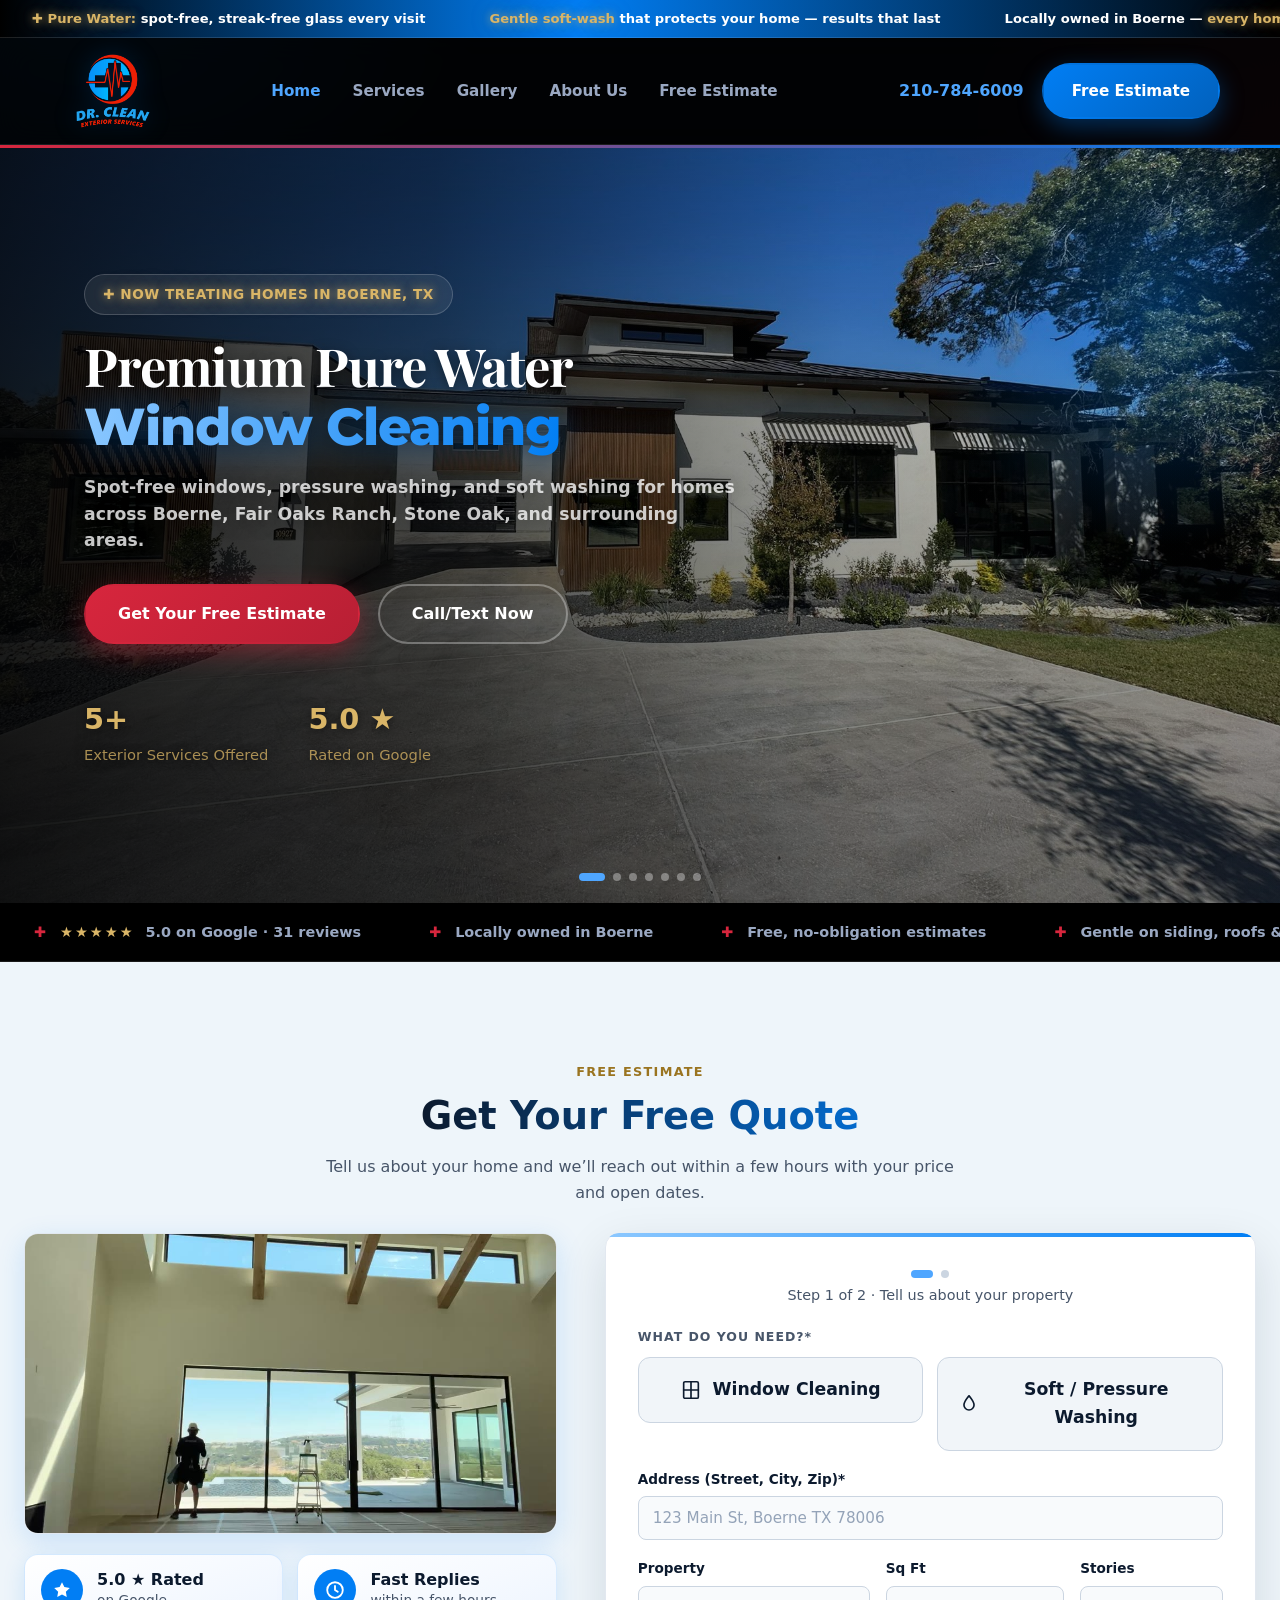
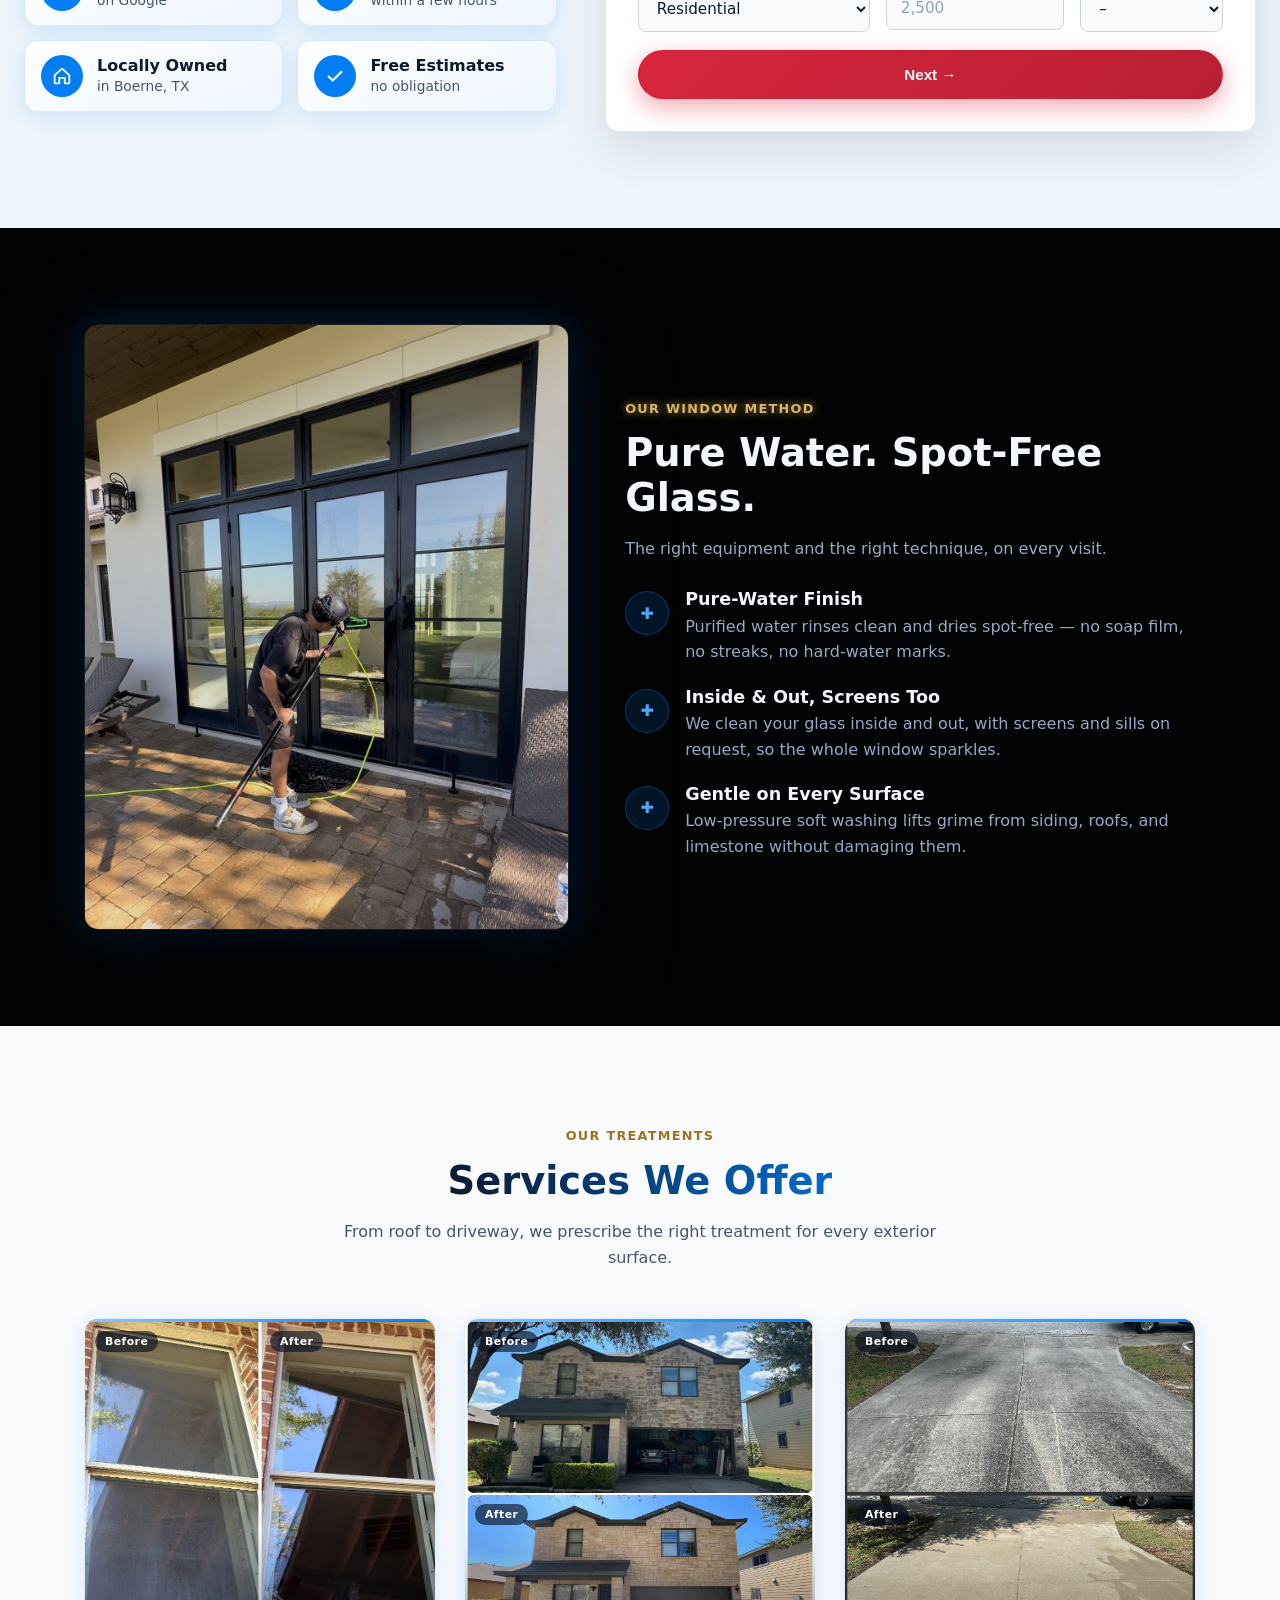
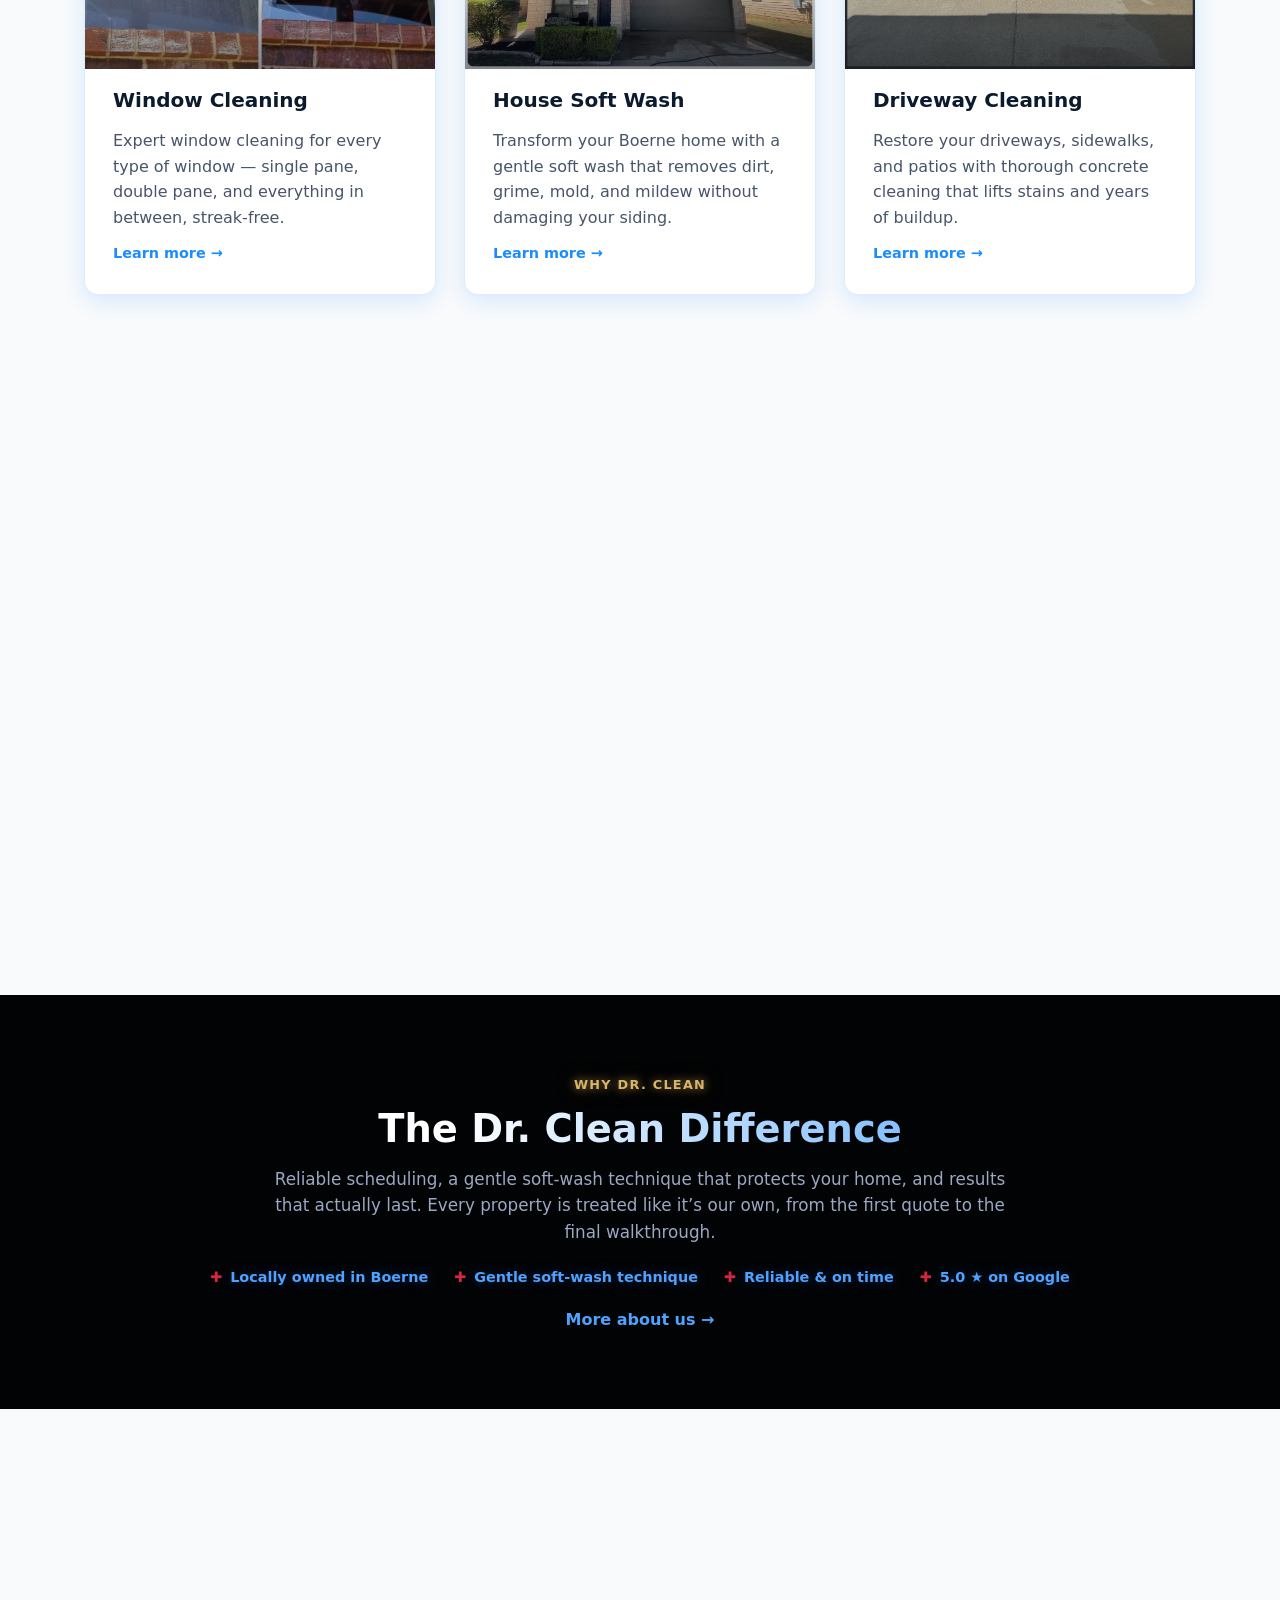
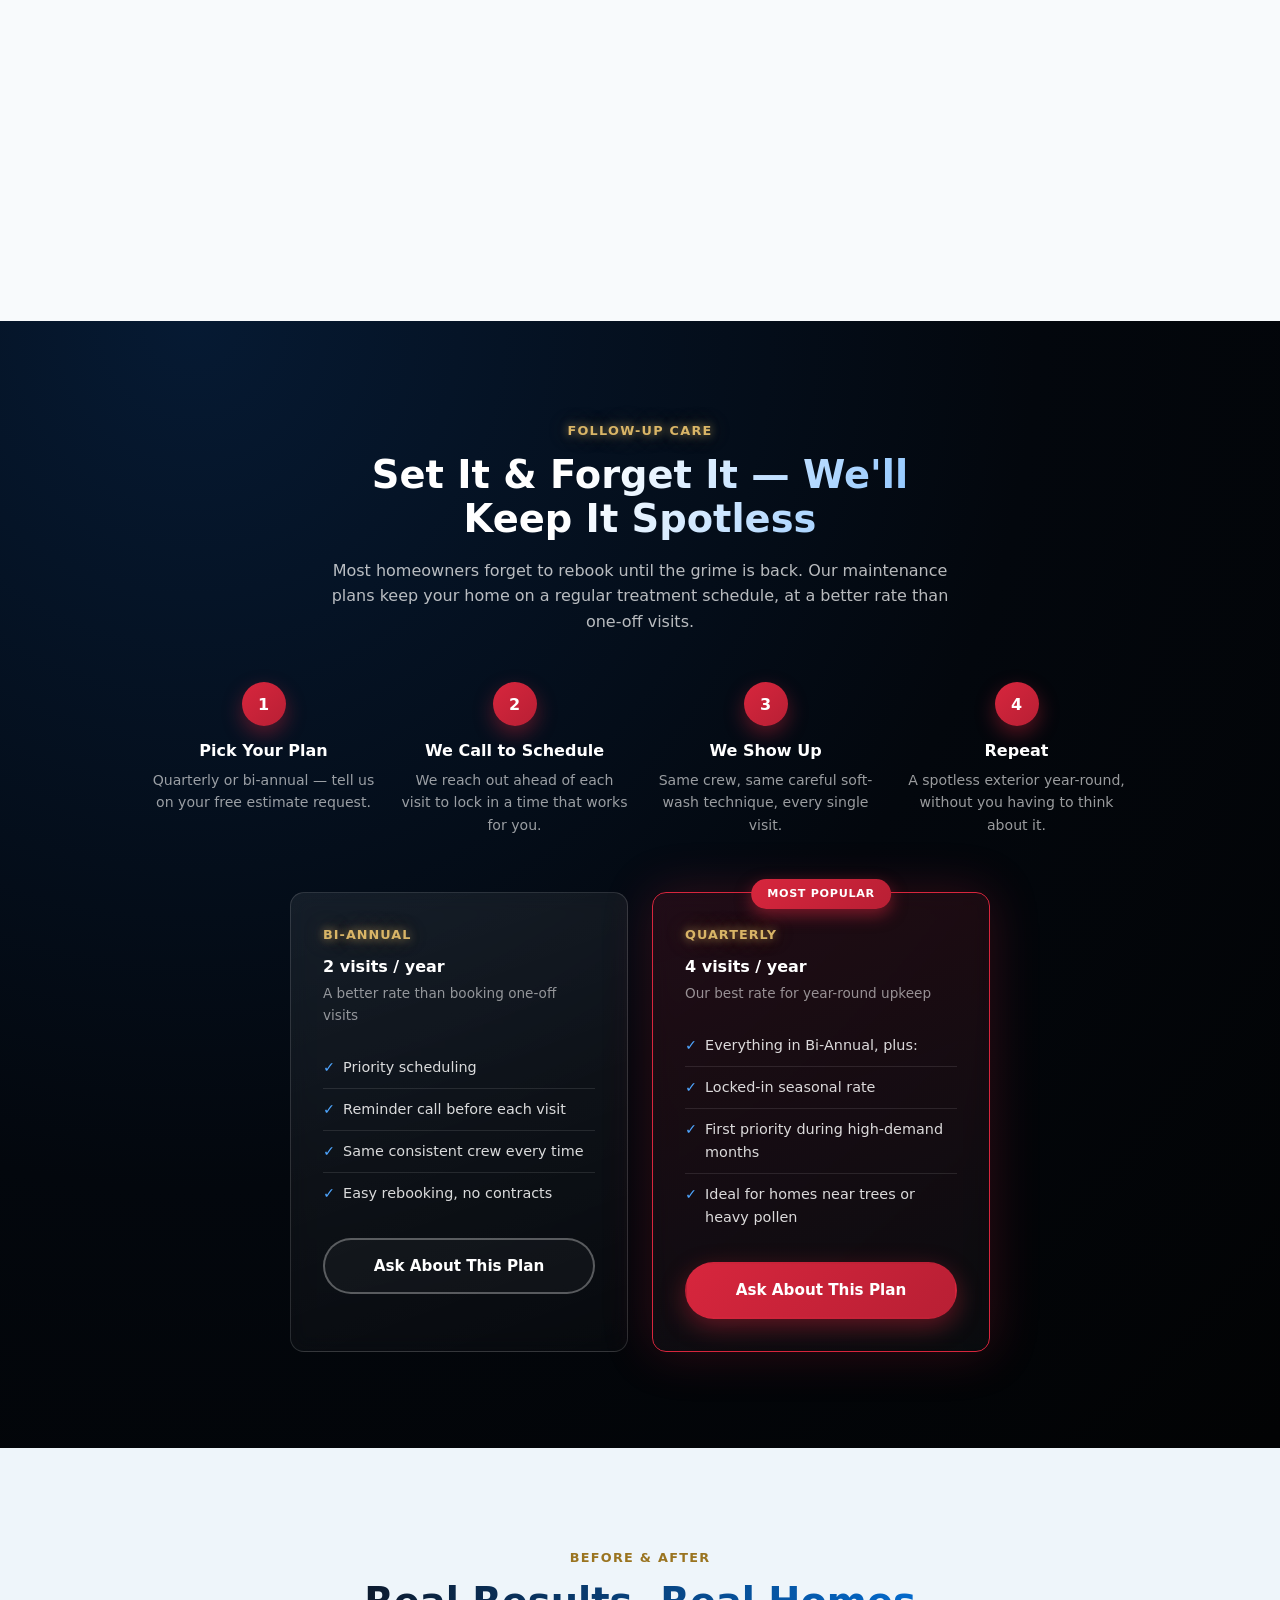
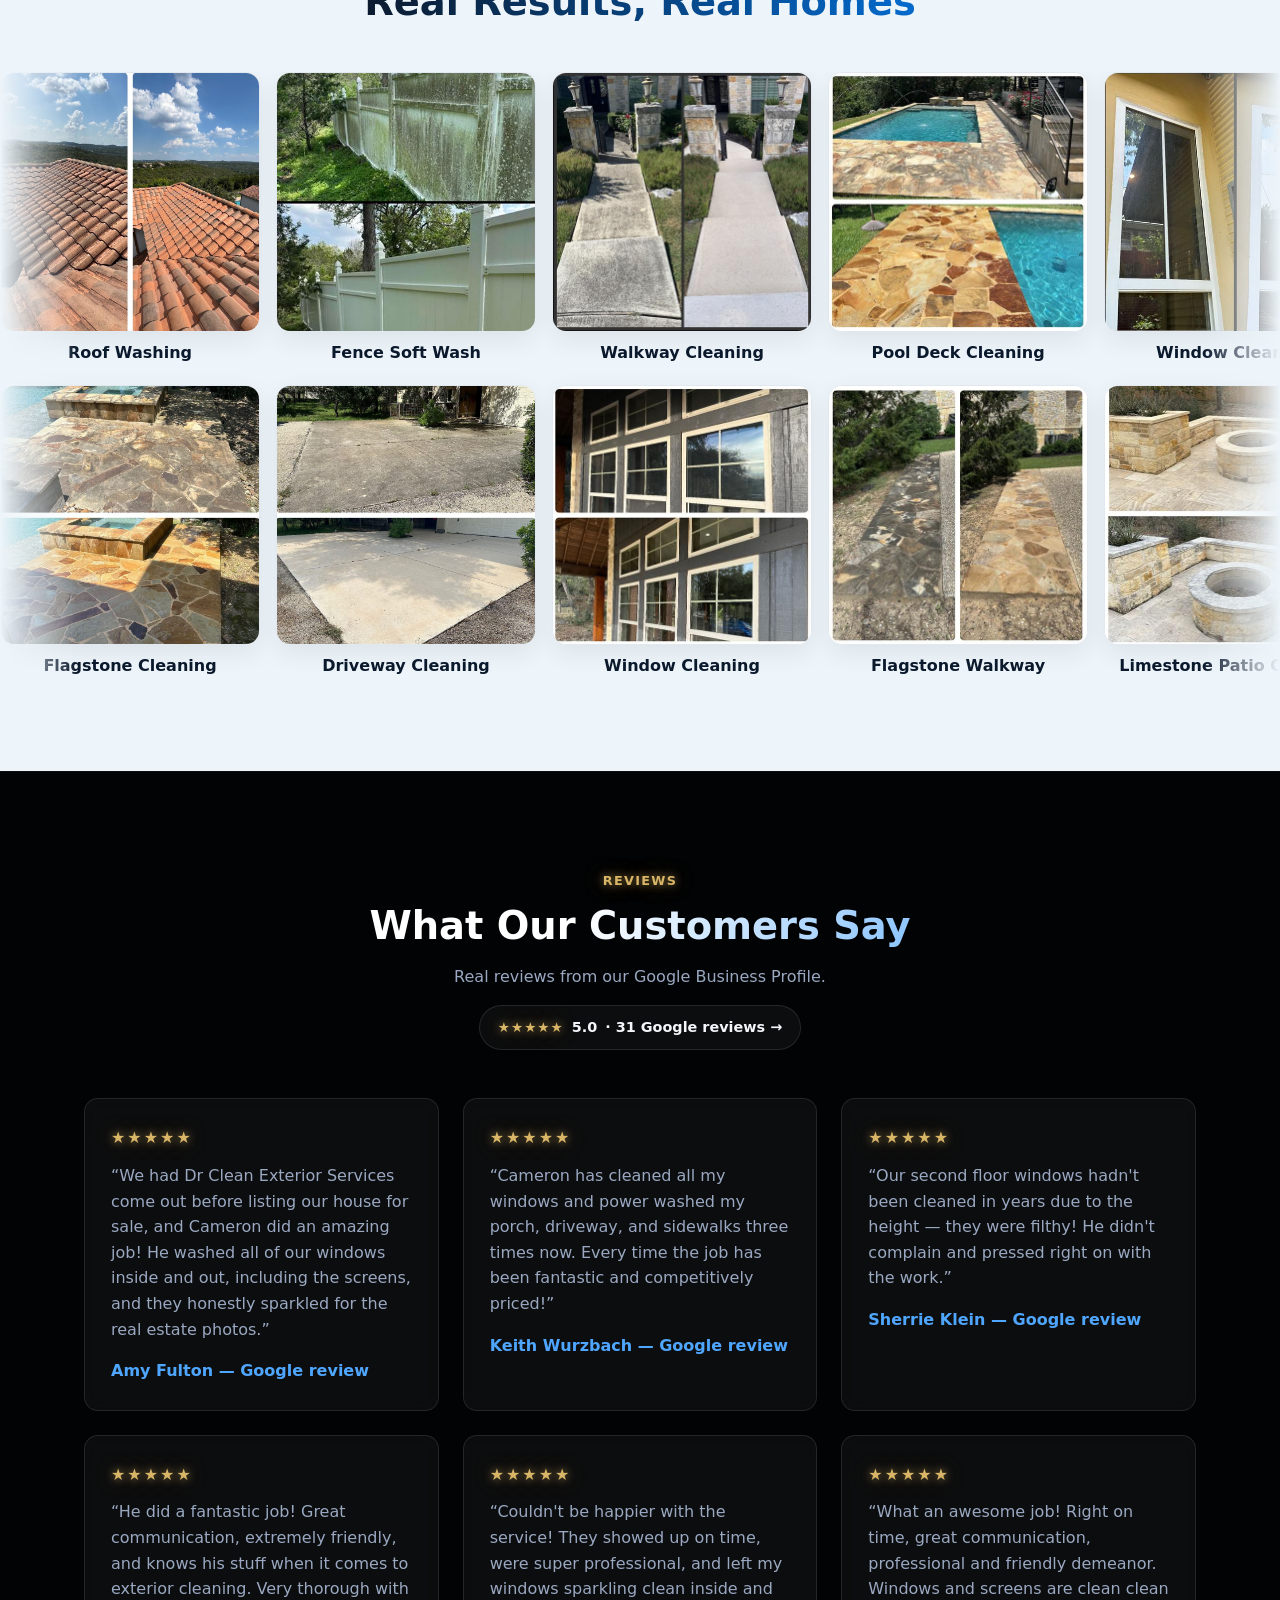
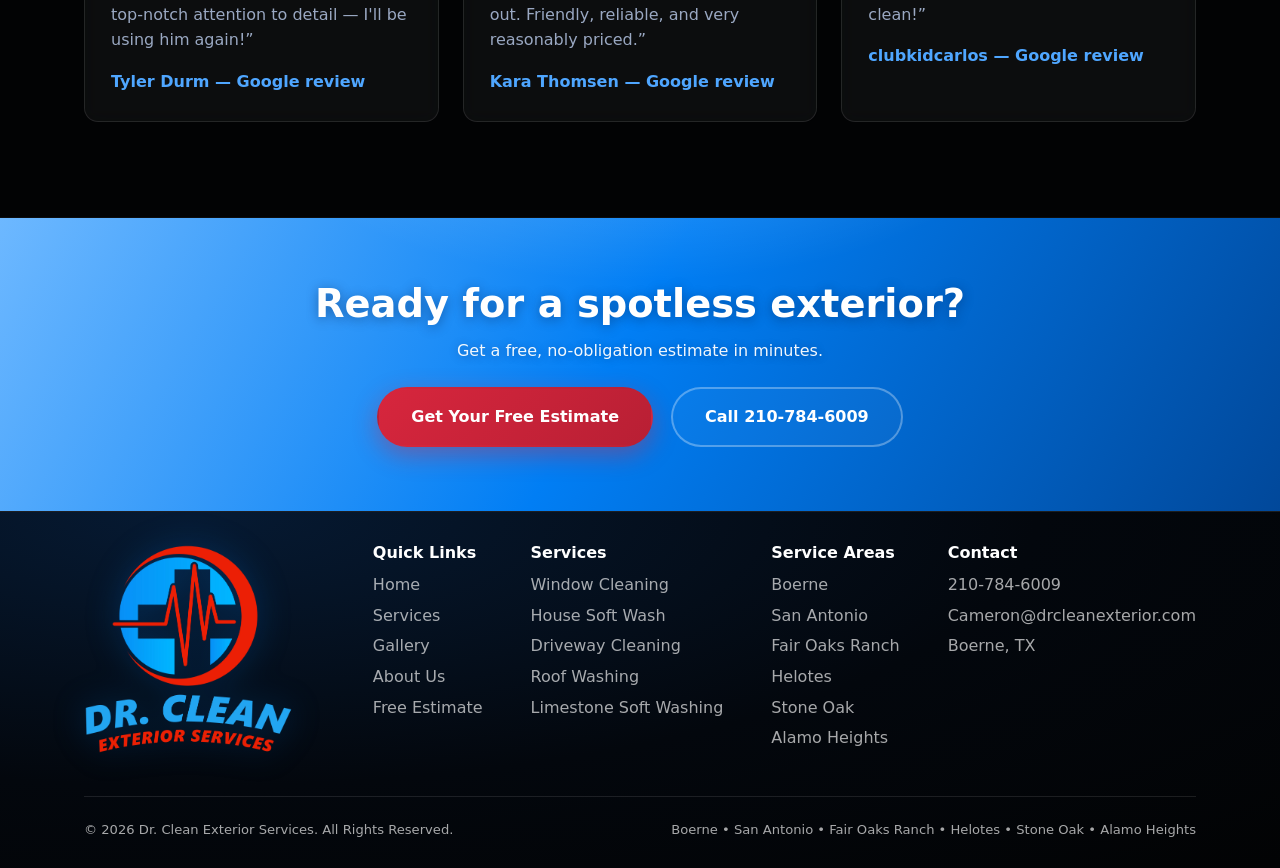
==== commit 19306701: "Add six town pages (window cleaning in Boerne, Fair Oaks Ranch, Stone Oak, San Antonio, Helotes, Ala" ====
--- a/index.html
+++ b/index.html
@@ -476,12 +476,12 @@
       <h2>Areas We Service</h2>
       <p>Dr. Clean Exterior Services proudly serves Boerne and the surrounding Texas Hill Country communities.</p>
       <ul class="area-list">
-        <li>Boerne</li>
-        <li>San Antonio</li>
-        <li>Fair Oaks Ranch</li>
-        <li>Helotes</li>
-        <li>Stone Oak</li>
-        <li>Alamo Heights</li>
+        <li><a href="window-cleaning-boerne.html">Boerne</a></li>
+        <li><a href="window-cleaning-san-antonio.html">San Antonio</a></li>
+        <li><a href="window-cleaning-fair-oaks-ranch.html">Fair Oaks Ranch</a></li>
+        <li><a href="window-cleaning-helotes.html">Helotes</a></li>
+        <li><a href="window-cleaning-stone-oak.html">Stone Oak</a></li>
+        <li><a href="window-cleaning-alamo-heights.html">Alamo Heights</a></li>
       </ul>
     </div>
     <div class="map-embed">
--- a/css/style.css
+++ b/css/style.css
@@ -1864,6 +1864,20 @@
   box-shadow: 0 8px 24px rgba(15, 23, 42, 0.08);
 }
 .lt .area-list li { color: #0c1a2e; background: none; border: 0; box-shadow: none; padding-left: 0; padding-right: 0; }
+/* town pages (window-cleaning-*.html): balanced line breaks in the long headings */
+.town-hero h1, .town-intro h2 { text-wrap: balance; }
+/* hero buttons centred under the subtitle, and a tight hero-to-intro spacing (it used to be 72px + 96px of padding) */
+.town-hero { padding-bottom: 48px; }
+.town-hero .hero-actions { justify-content: center; margin-top: 28px; }
+.section.town-intro { padding-top: 44px; }
+@media (max-width: 720px) {
+  .town-hero { padding-bottom: 26px; }
+  .town-hero .hero-actions { margin: 16px auto 0; max-width: 344px; }
+  .section.town-intro { padding-top: 26px; }
+}
+/* town names link to their own pages: a thin blue underline so they read as links (also on phones), blue on hover */
+.area-list li a { border-bottom: 1px solid rgba(1, 126, 244, 0.45); padding-bottom: 1px; transition: color 0.15s ease, border-color 0.15s ease; }
+.area-list li a:hover { color: #017ef4; border-bottom-color: #017ef4; }
 .lt .service-card a.learn-more, .lt .learn-more { color: #1a8cff; }
 .lt .reason-num { background: rgba(1, 126, 244, 0.1); border-color: rgba(1, 126, 244, 0.3); color: #0161bd; }
 .lt .map-embed { border-color: #e2e8f0; }
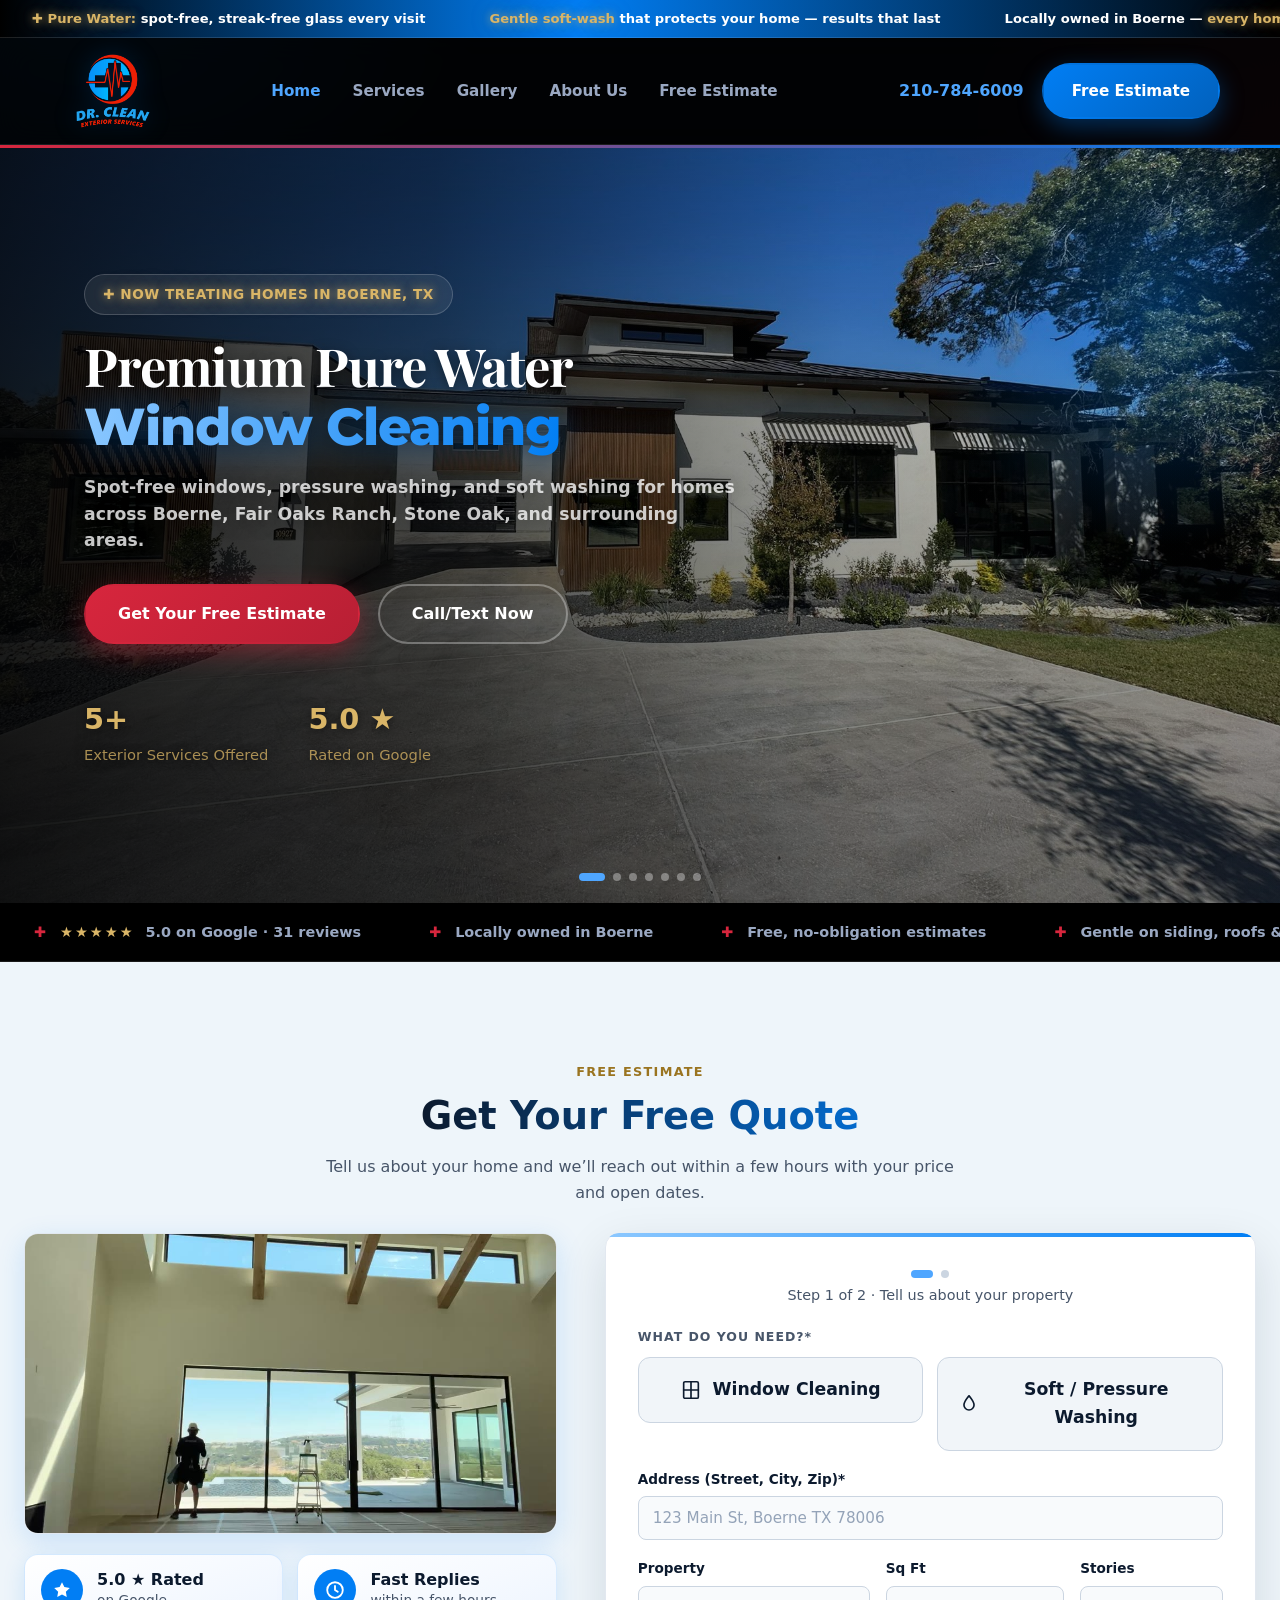
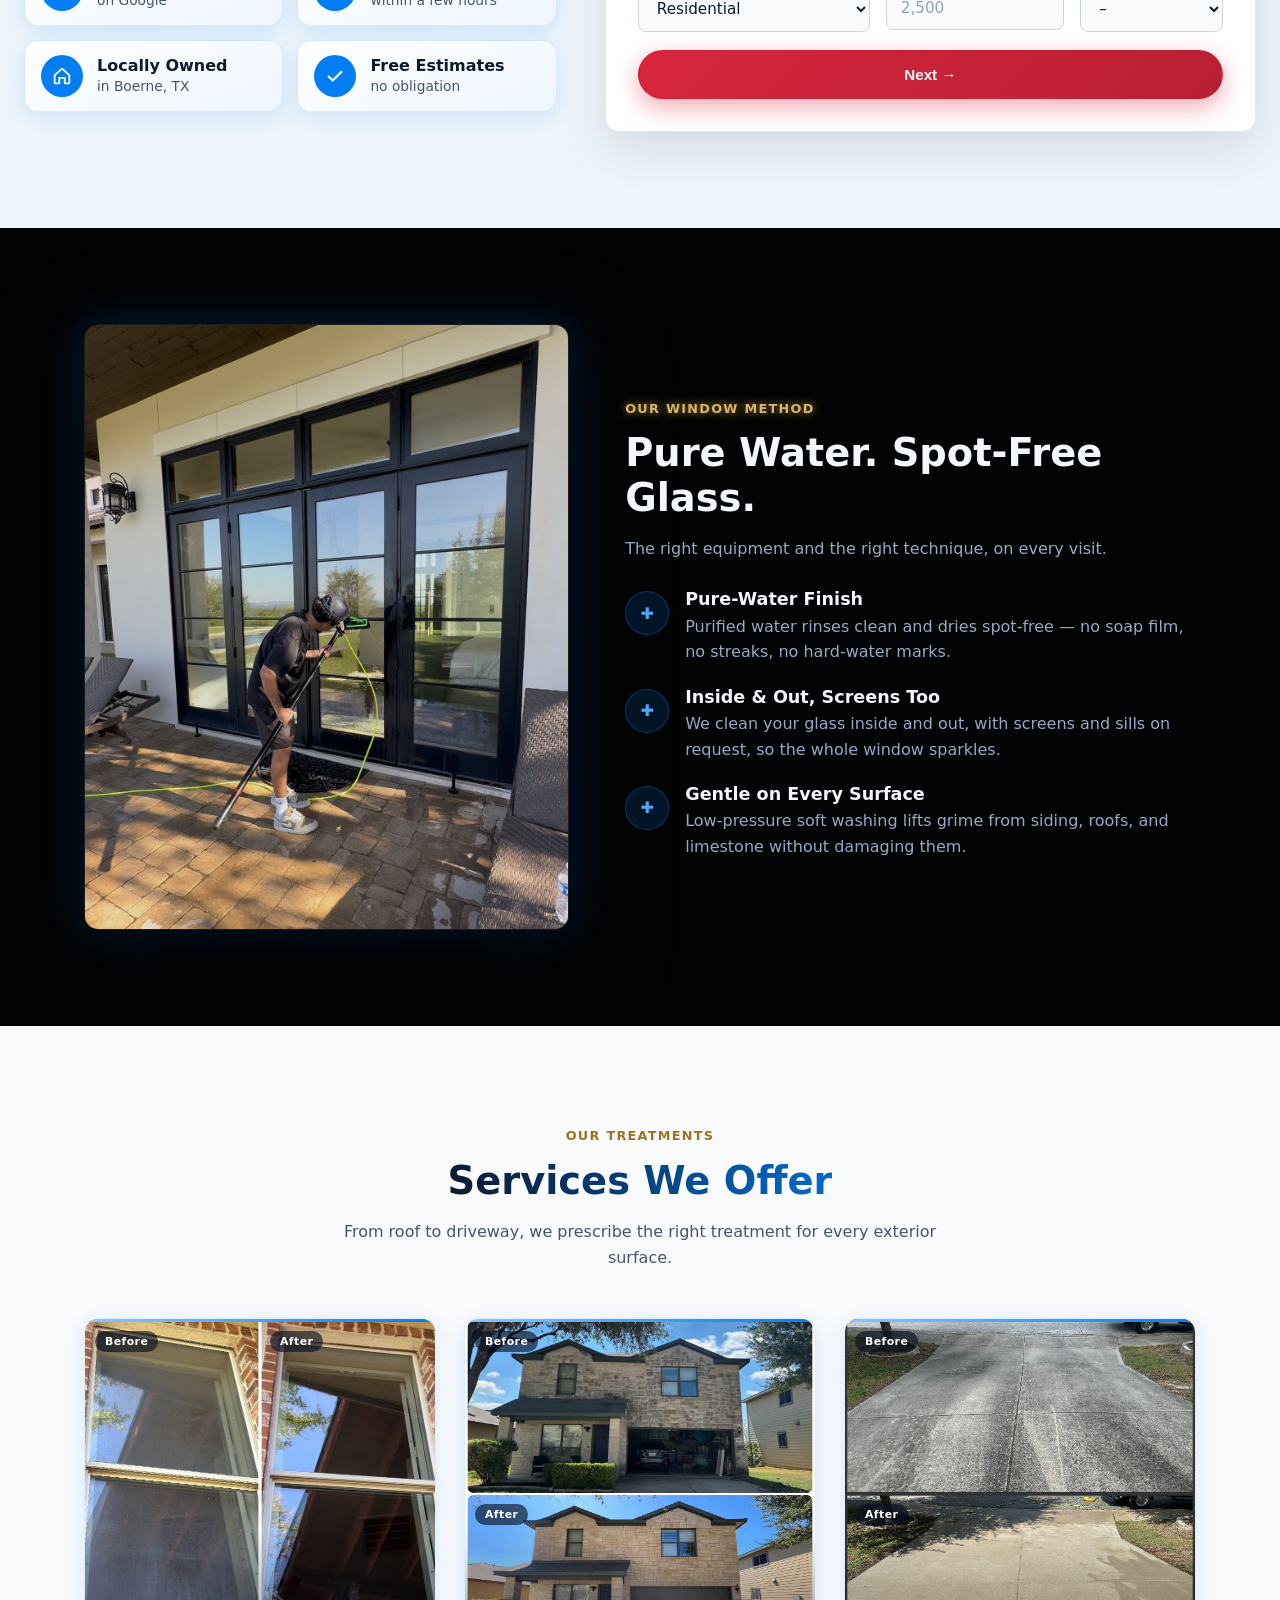
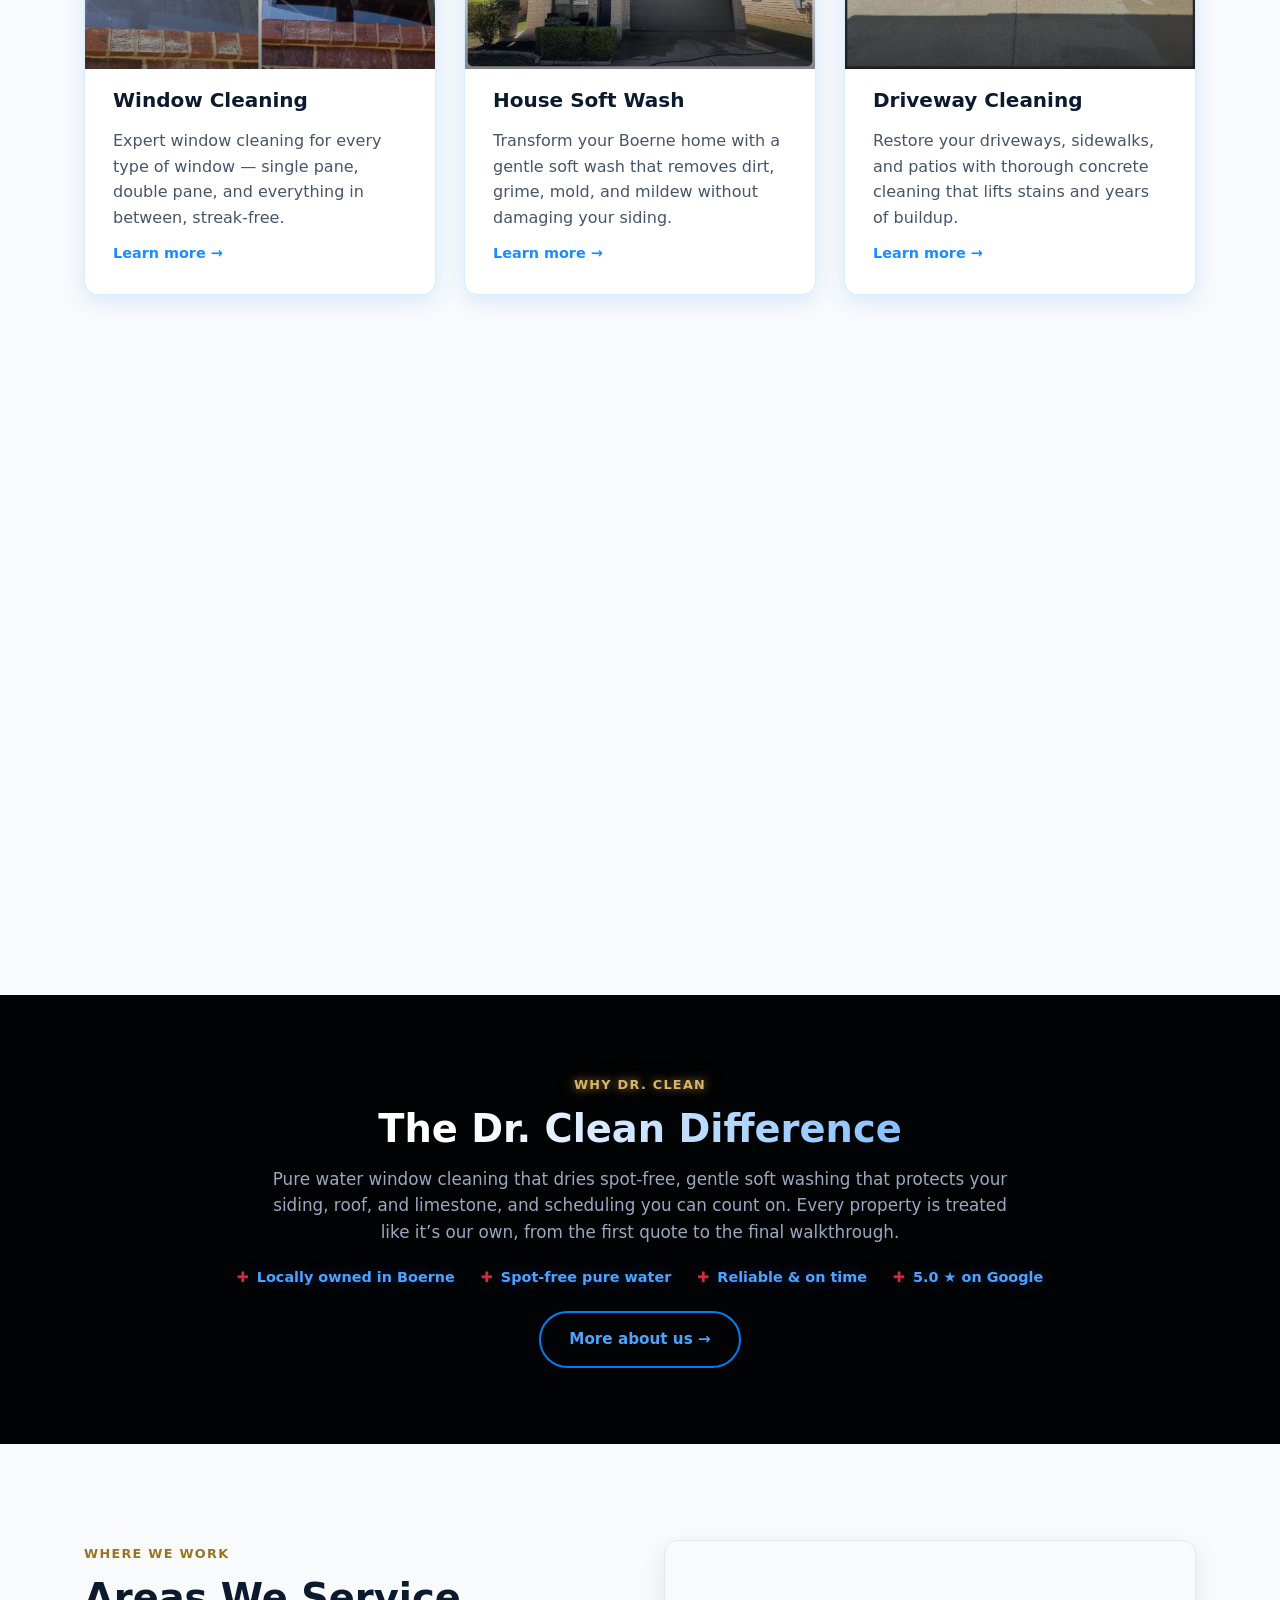
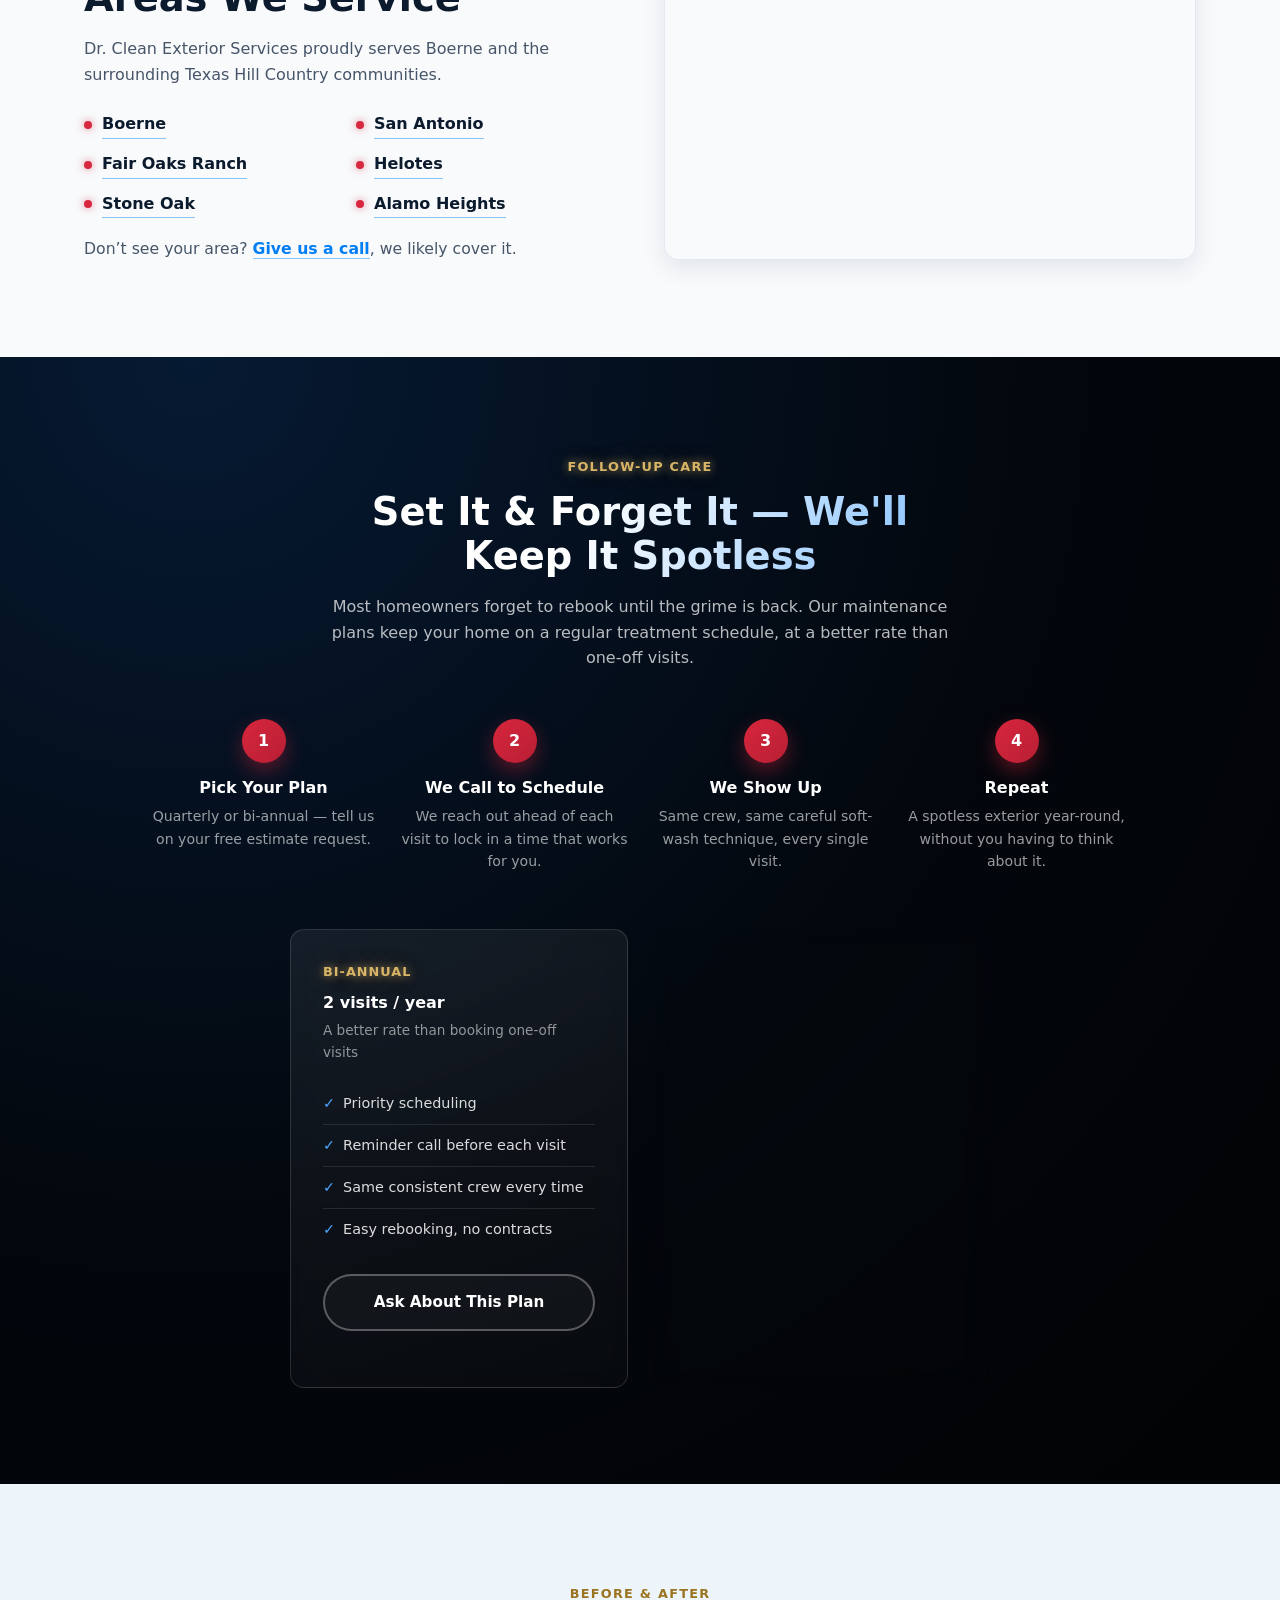
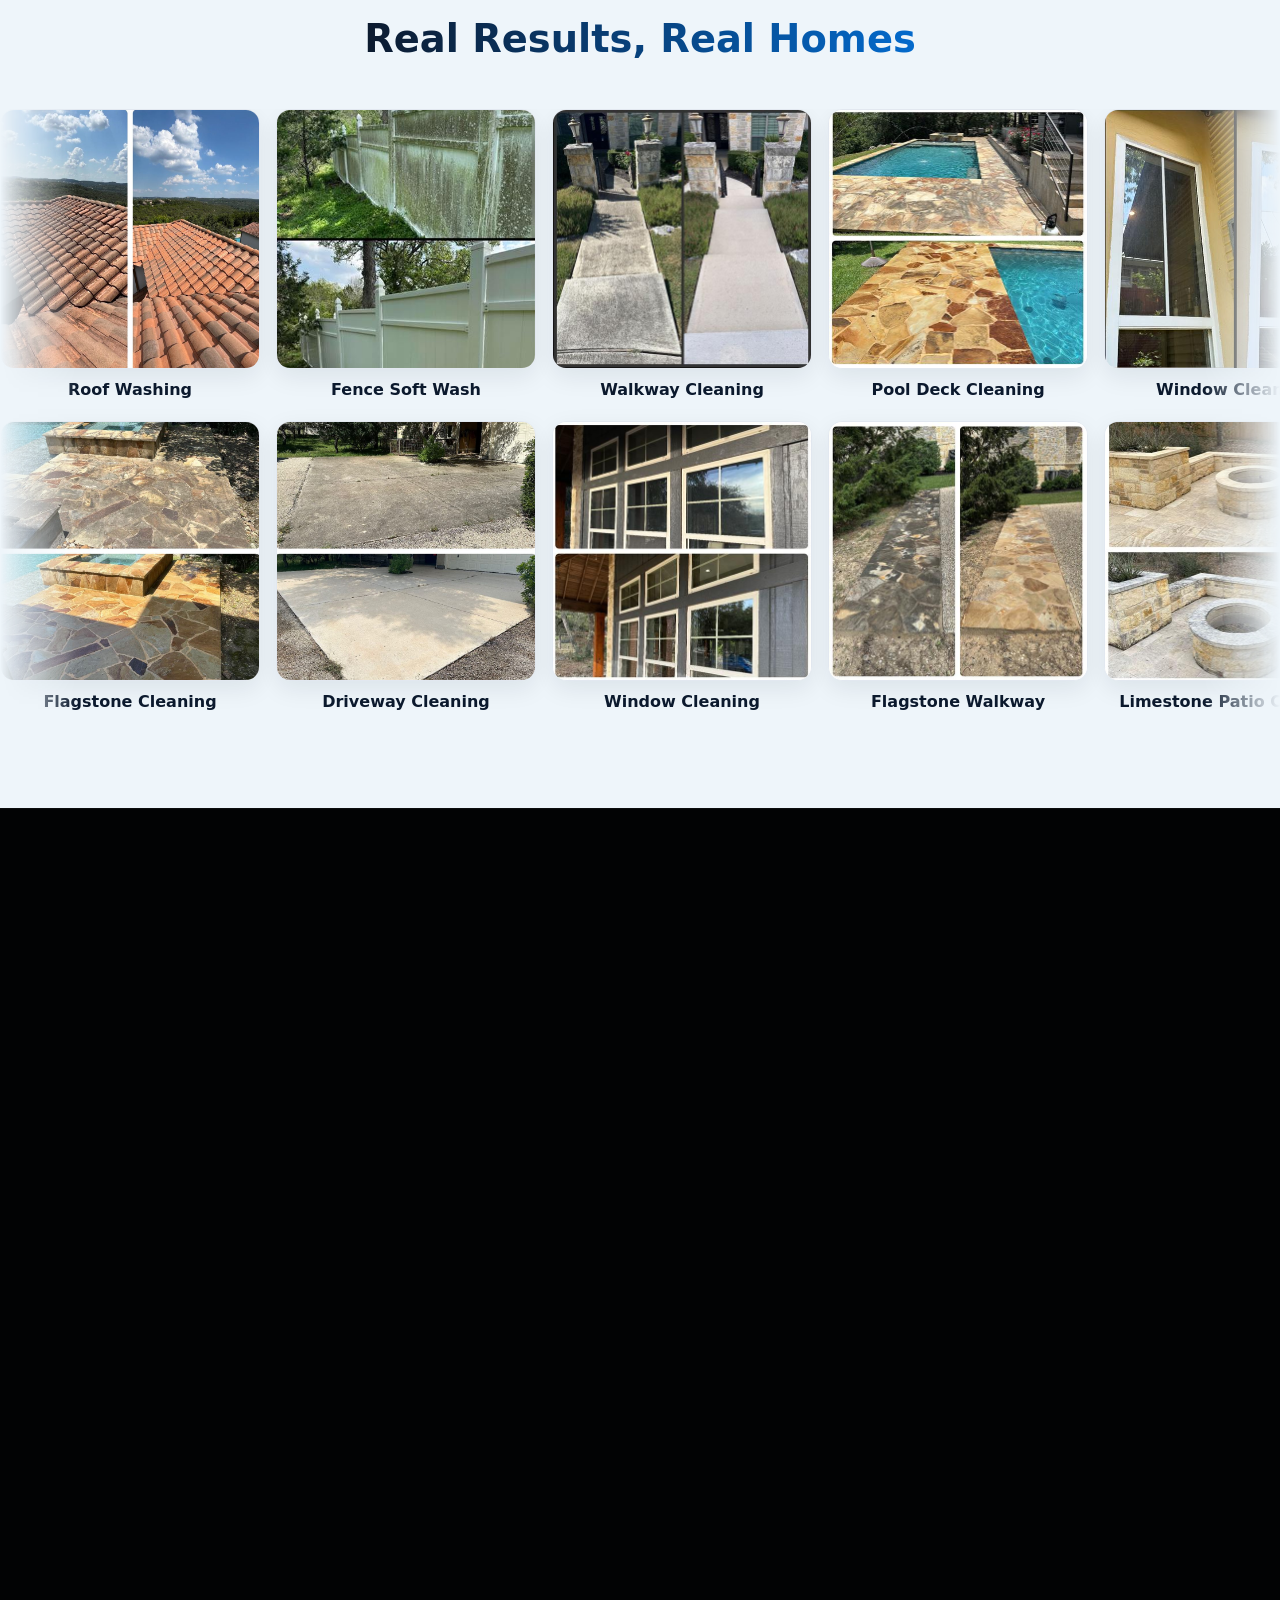
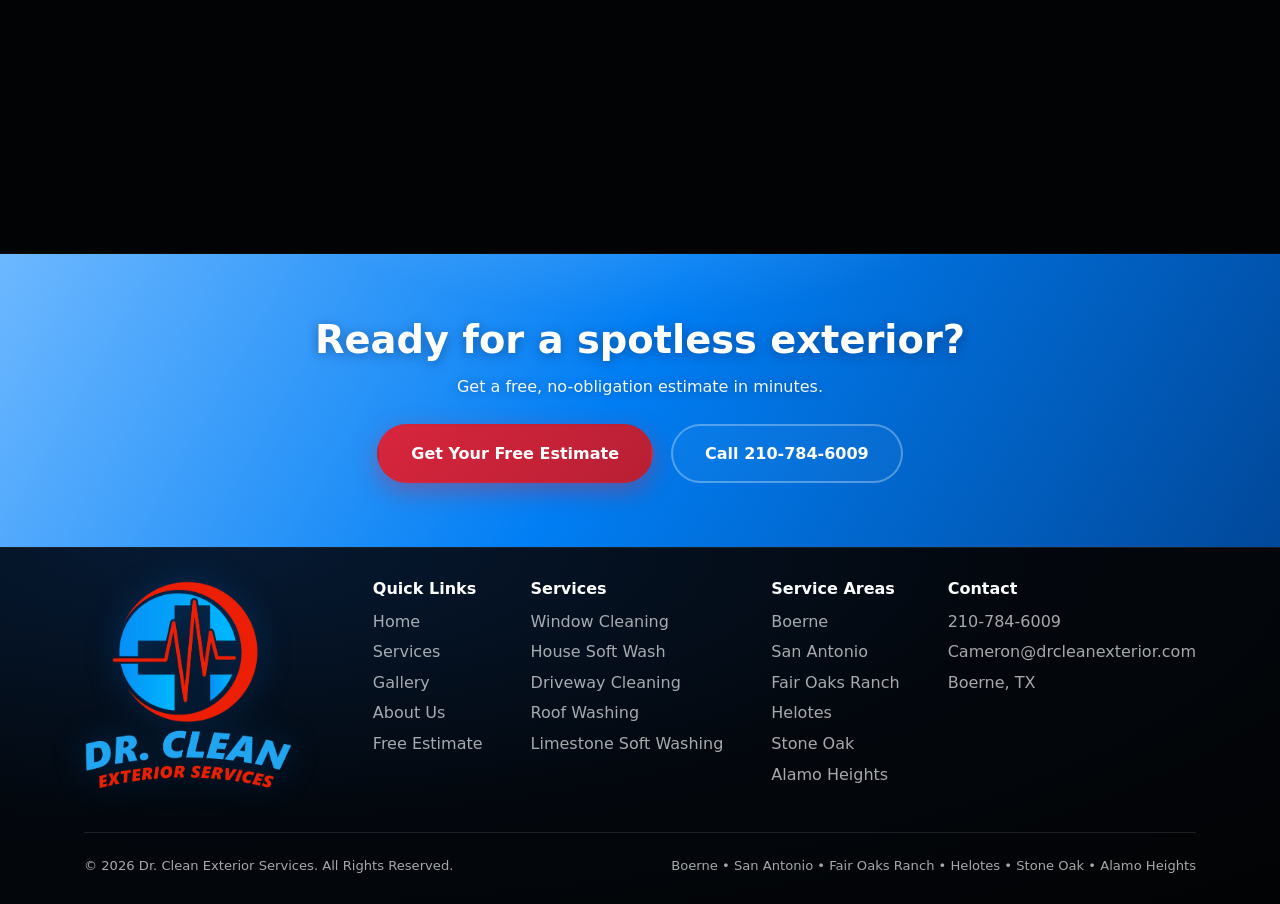
==== commit 4483b72c: "Homepage: new Dr. Clean Difference copy, Spot-free pure water badge, outlined blue More about us but" ====
--- a/index.html
+++ b/index.html
@@ -458,14 +458,14 @@
   <div class="container">
     <span class="eyebrow">Why Dr. Clean</span>
     <h2>The Dr. Clean Difference</h2>
-    <p>Reliable scheduling, a gentle soft-wash technique that protects your home, and results that actually last. Every property is treated like it&rsquo;s our own, from the first quote to the final walkthrough.</p>
+    <p>Pure water window cleaning that dries spot-free, gentle soft washing that protects your siding, roof, and limestone, and scheduling you can count on. Every property is treated like it&rsquo;s our own, from the first quote to the final walkthrough.</p>
     <ul class="about-flow-points">
       <li>Locally owned in Boerne</li>
-      <li>Gentle soft-wash technique</li>
+      <li>Spot-free pure water</li>
       <li>Reliable &amp; on time</li>
       <li>5.0 &#9733; on Google</li>
     </ul>
-    <a href="about.html" class="about-flow-link">More about us &rarr;</a>
+    <a href="about.html" class="btn btn-outline-blue">More about us &rarr;</a>
   </div>
 </section>
 
@@ -483,6 +483,7 @@
         <li><a href="window-cleaning-stone-oak.html">Stone Oak</a></li>
         <li><a href="window-cleaning-alamo-heights.html">Alamo Heights</a></li>
       </ul>
+      <p class="area-note">Don&rsquo;t see your area? <a href="tel:2107846009">Give us a call</a>, we likely cover it.</p>
     </div>
     <div class="map-embed">
       <iframe src="https://www.google.com/maps?ll=29.67,-98.62&z=10&output=embed" loading="lazy" referrerpolicy="no-referrer-when-downgrade" title="Dr. Clean Exterior Services area map"></iframe>
--- a/css/style.css
+++ b/css/style.css
@@ -2028,6 +2028,18 @@
 .about-flow-points li::before { content: "\271A"; color: var(--red); margin-right: 8px; text-shadow: none; }
 .about-flow-link { font-weight: 700; color: #4da3ff; }
 .about-flow-link:hover { color: #fff; }
+/* outlined blue button (e.g. "More about us"): blue outline and text, fills blue on hover */
+.btn-outline-blue { background: transparent; border-color: #017ef4; color: #4da3ff; }
+.btn-outline-blue:hover { background: #017ef4; border-color: #017ef4; color: #fff; box-shadow: 0 10px 28px rgba(1, 126, 244, 0.35); }
+.about-flow .btn-outline-blue { margin-top: 4px; }
+
+/* "Don't see your area?" line under the town list */
+.area-note { margin: 18px 0 0; font-size: 0.98rem; }
+.area-note a { color: #017ef4; font-weight: 700; border-bottom: 1px solid rgba(1, 126, 244, 0.45); transition: border-color 0.15s ease; }
+.area-note a:hover { border-bottom-color: #017ef4; }
+@media (max-width: 720px) {
+  .area-note { font-size: 0.8rem; margin-top: 12px; }
+}
 @media (max-width: 720px) {
   .about-flow { padding: 48px 0; }
   .about-flow h2 { font-size: 1.3rem; margin-bottom: 8px; }
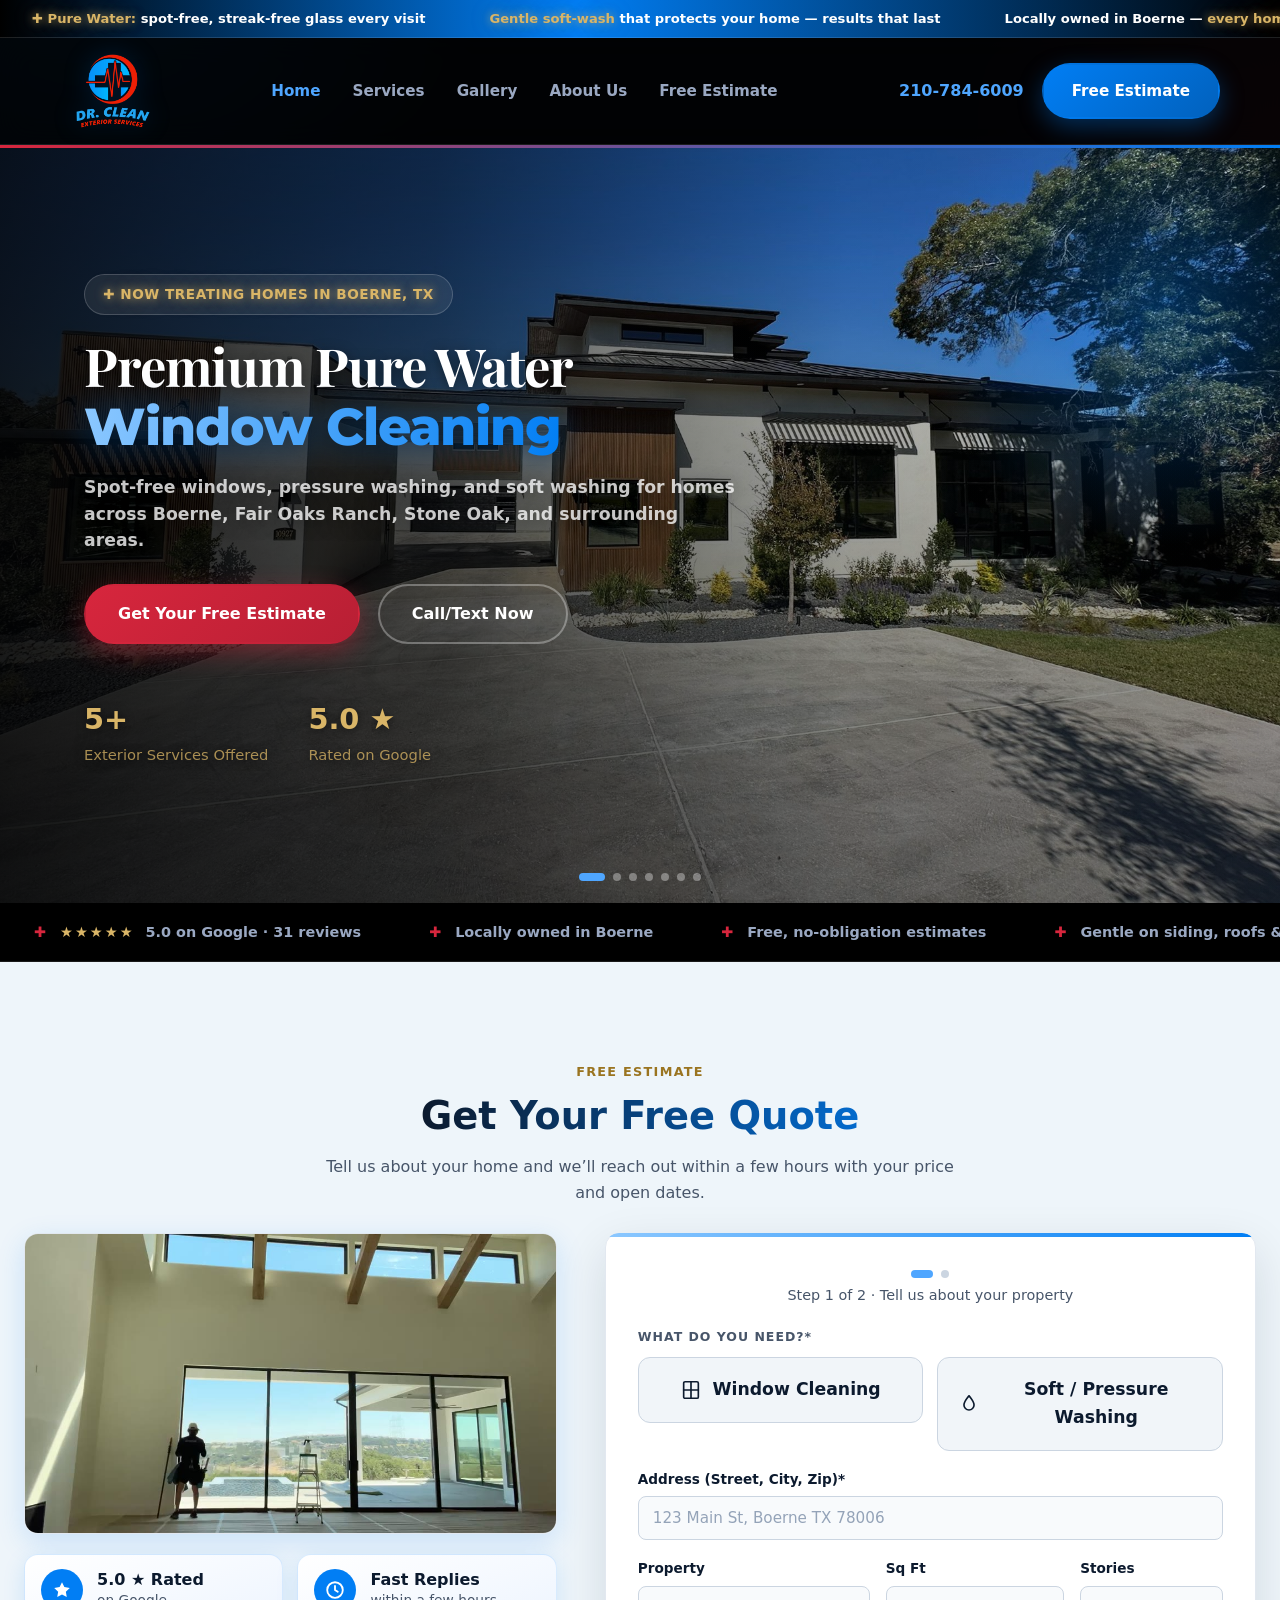
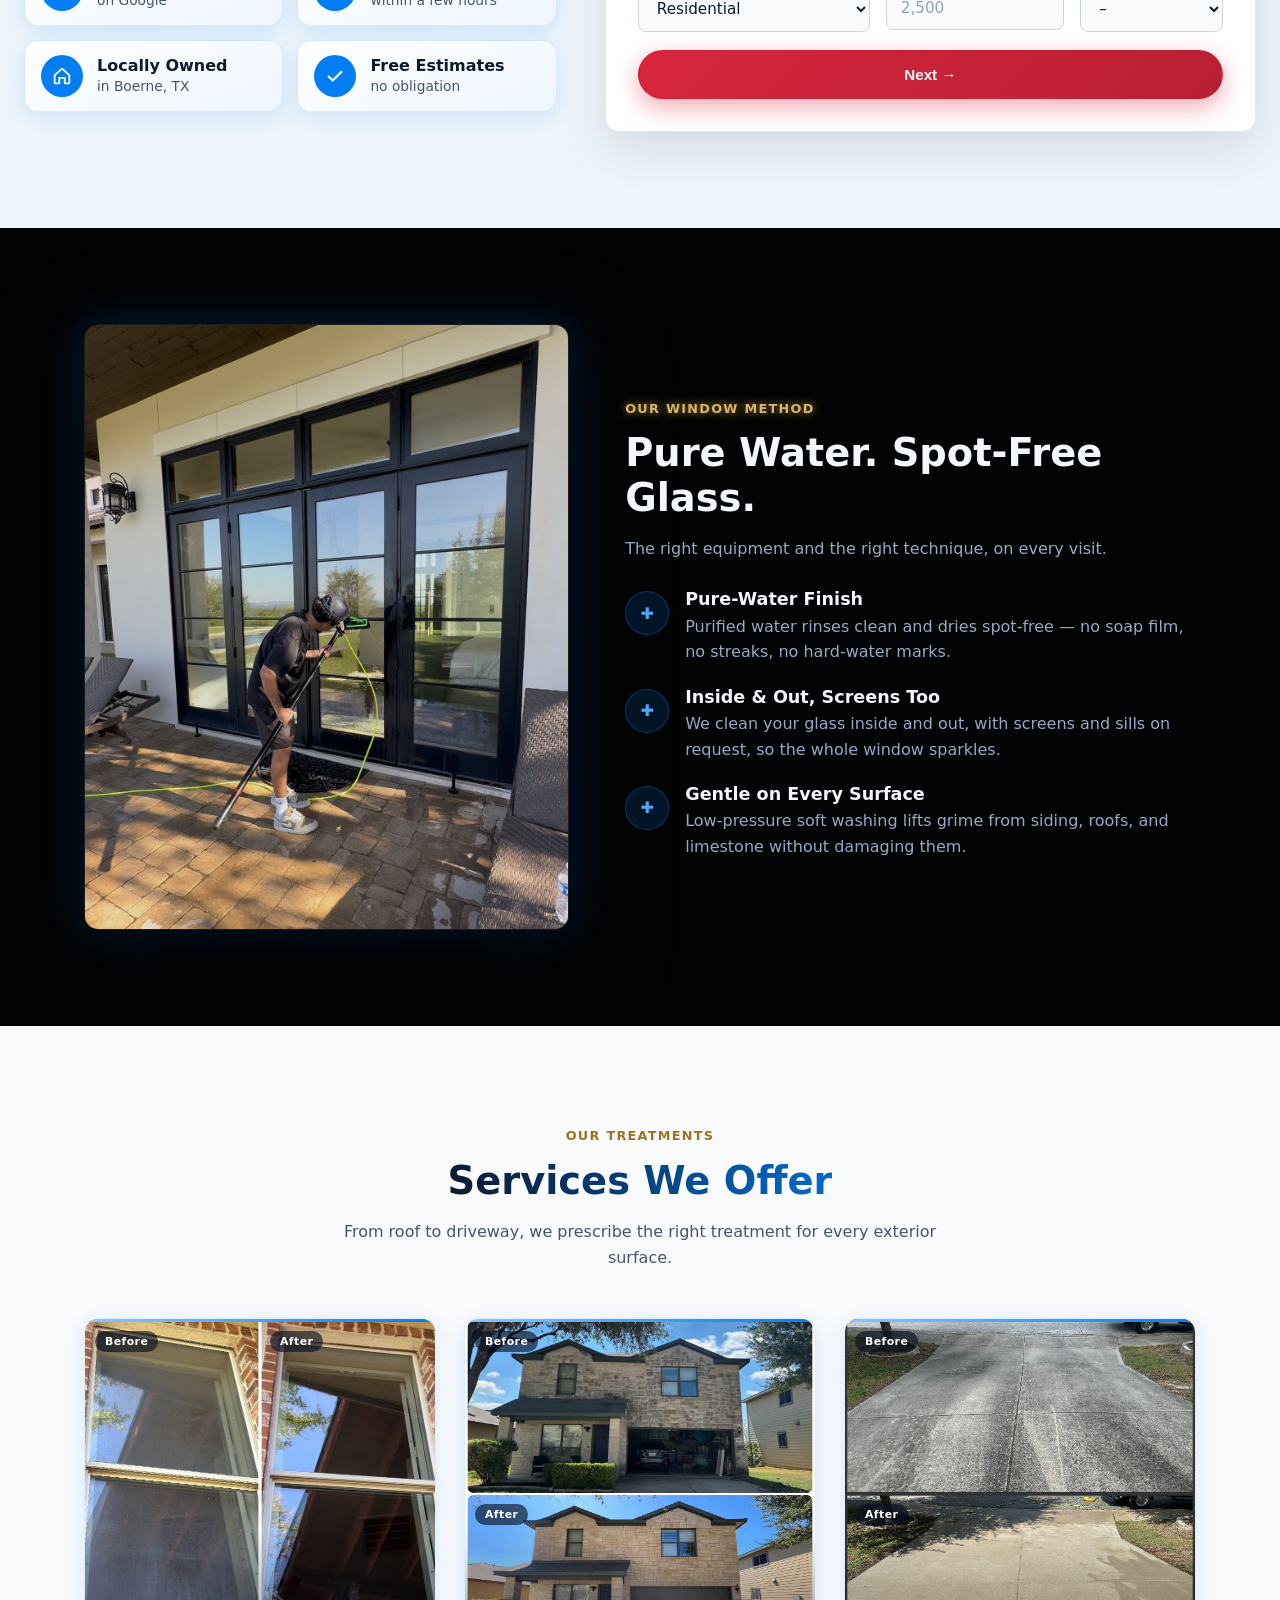
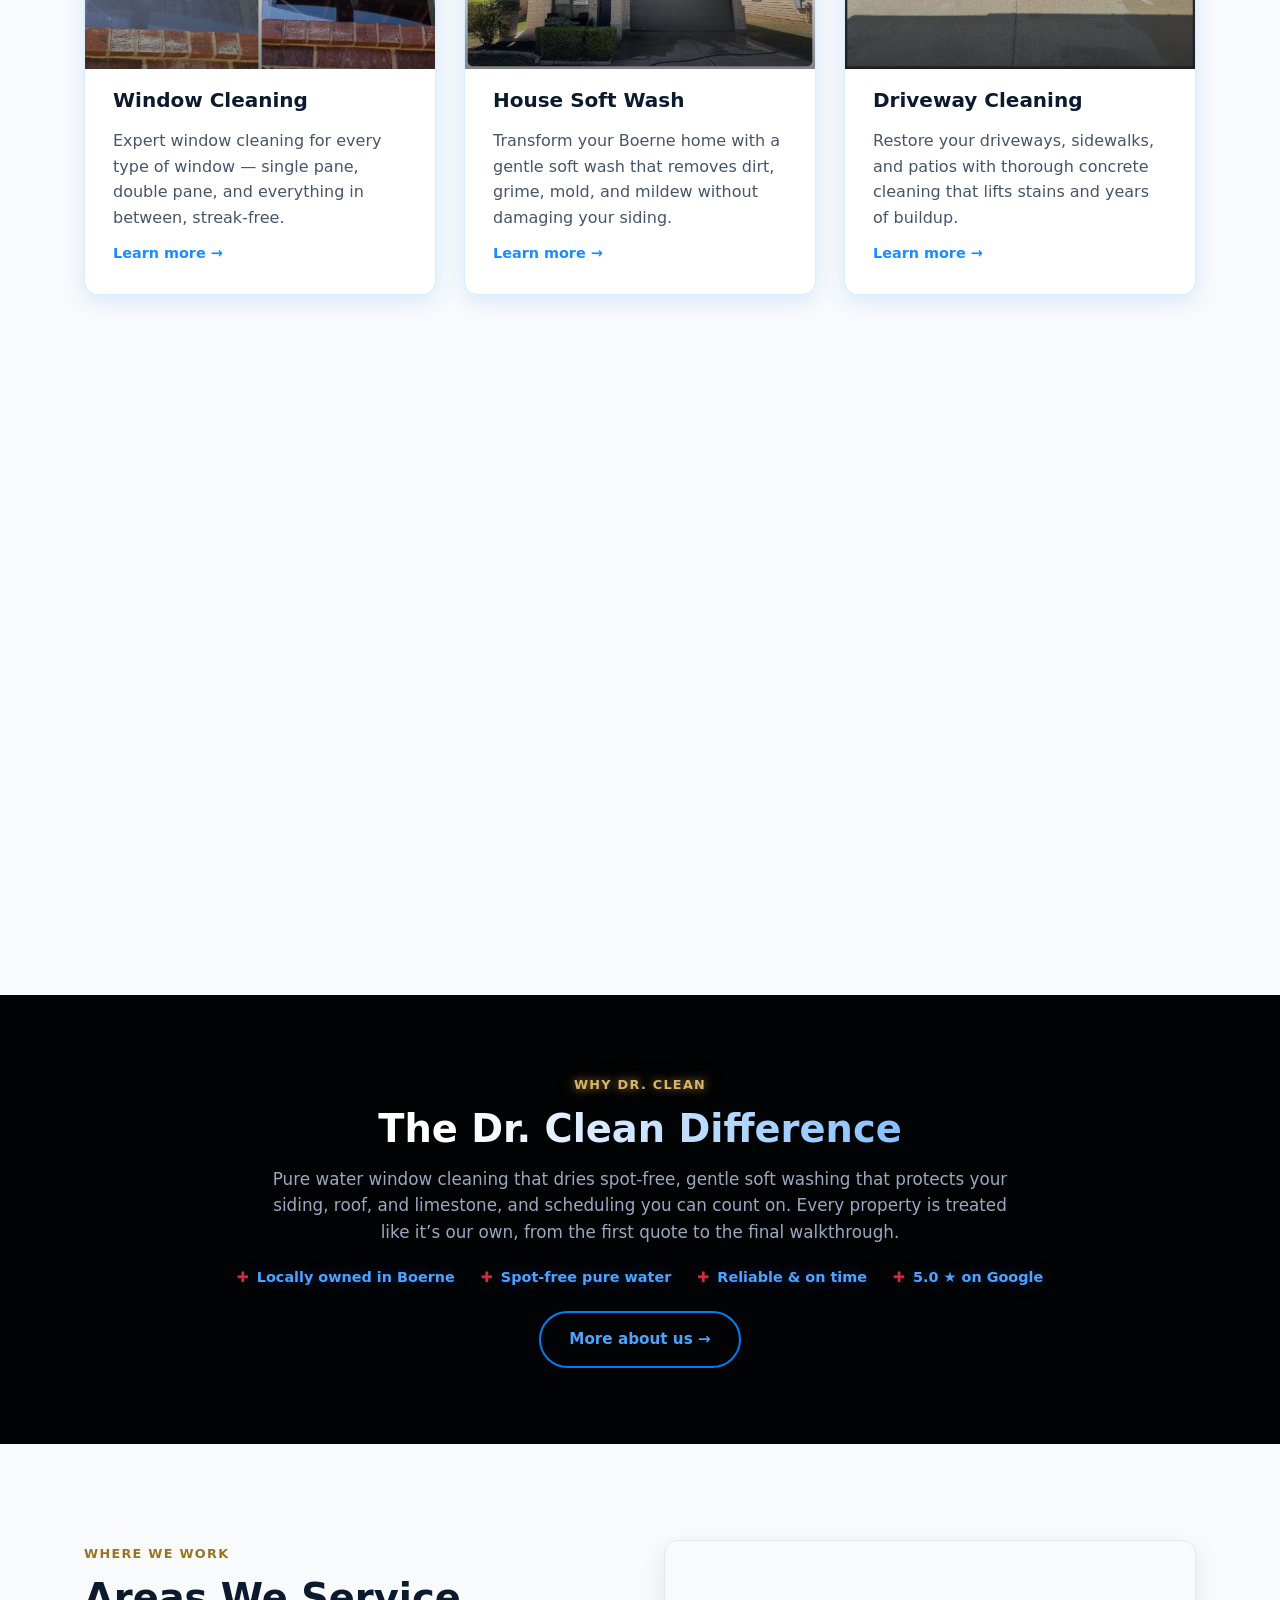
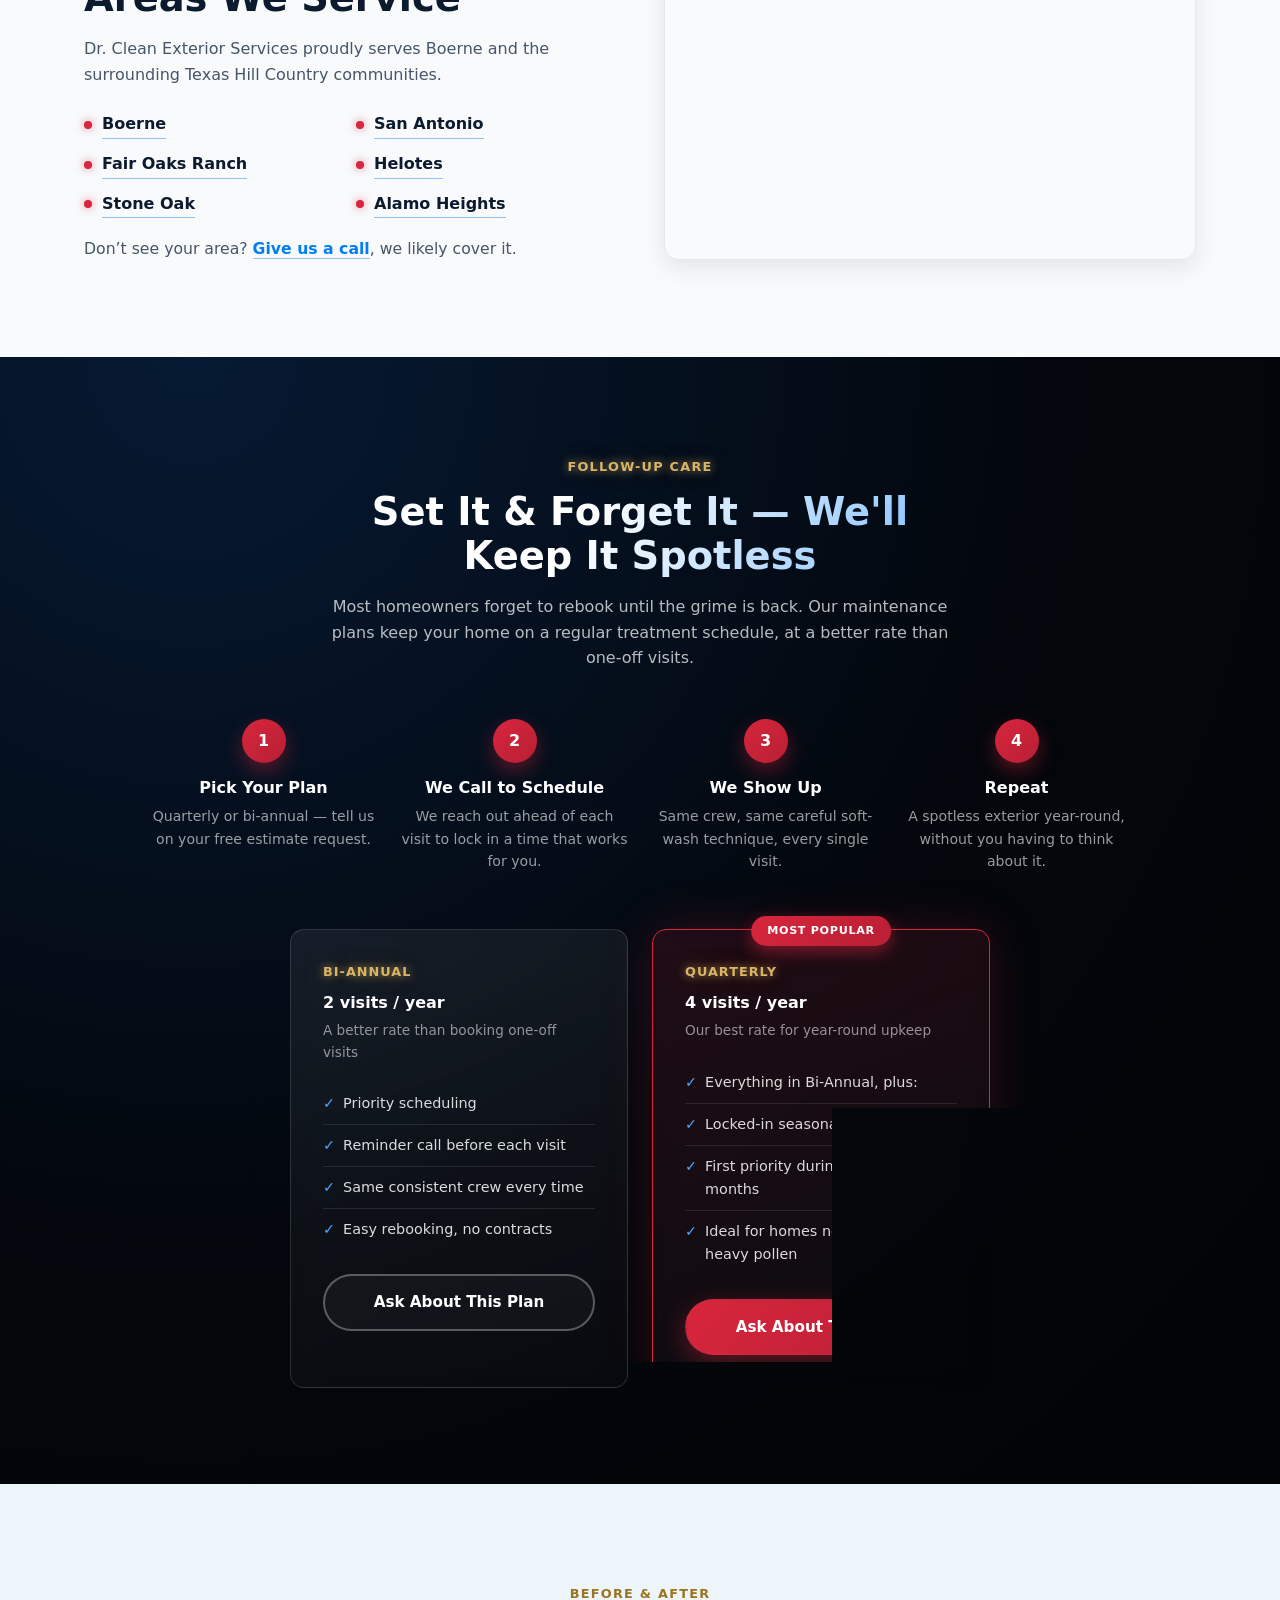
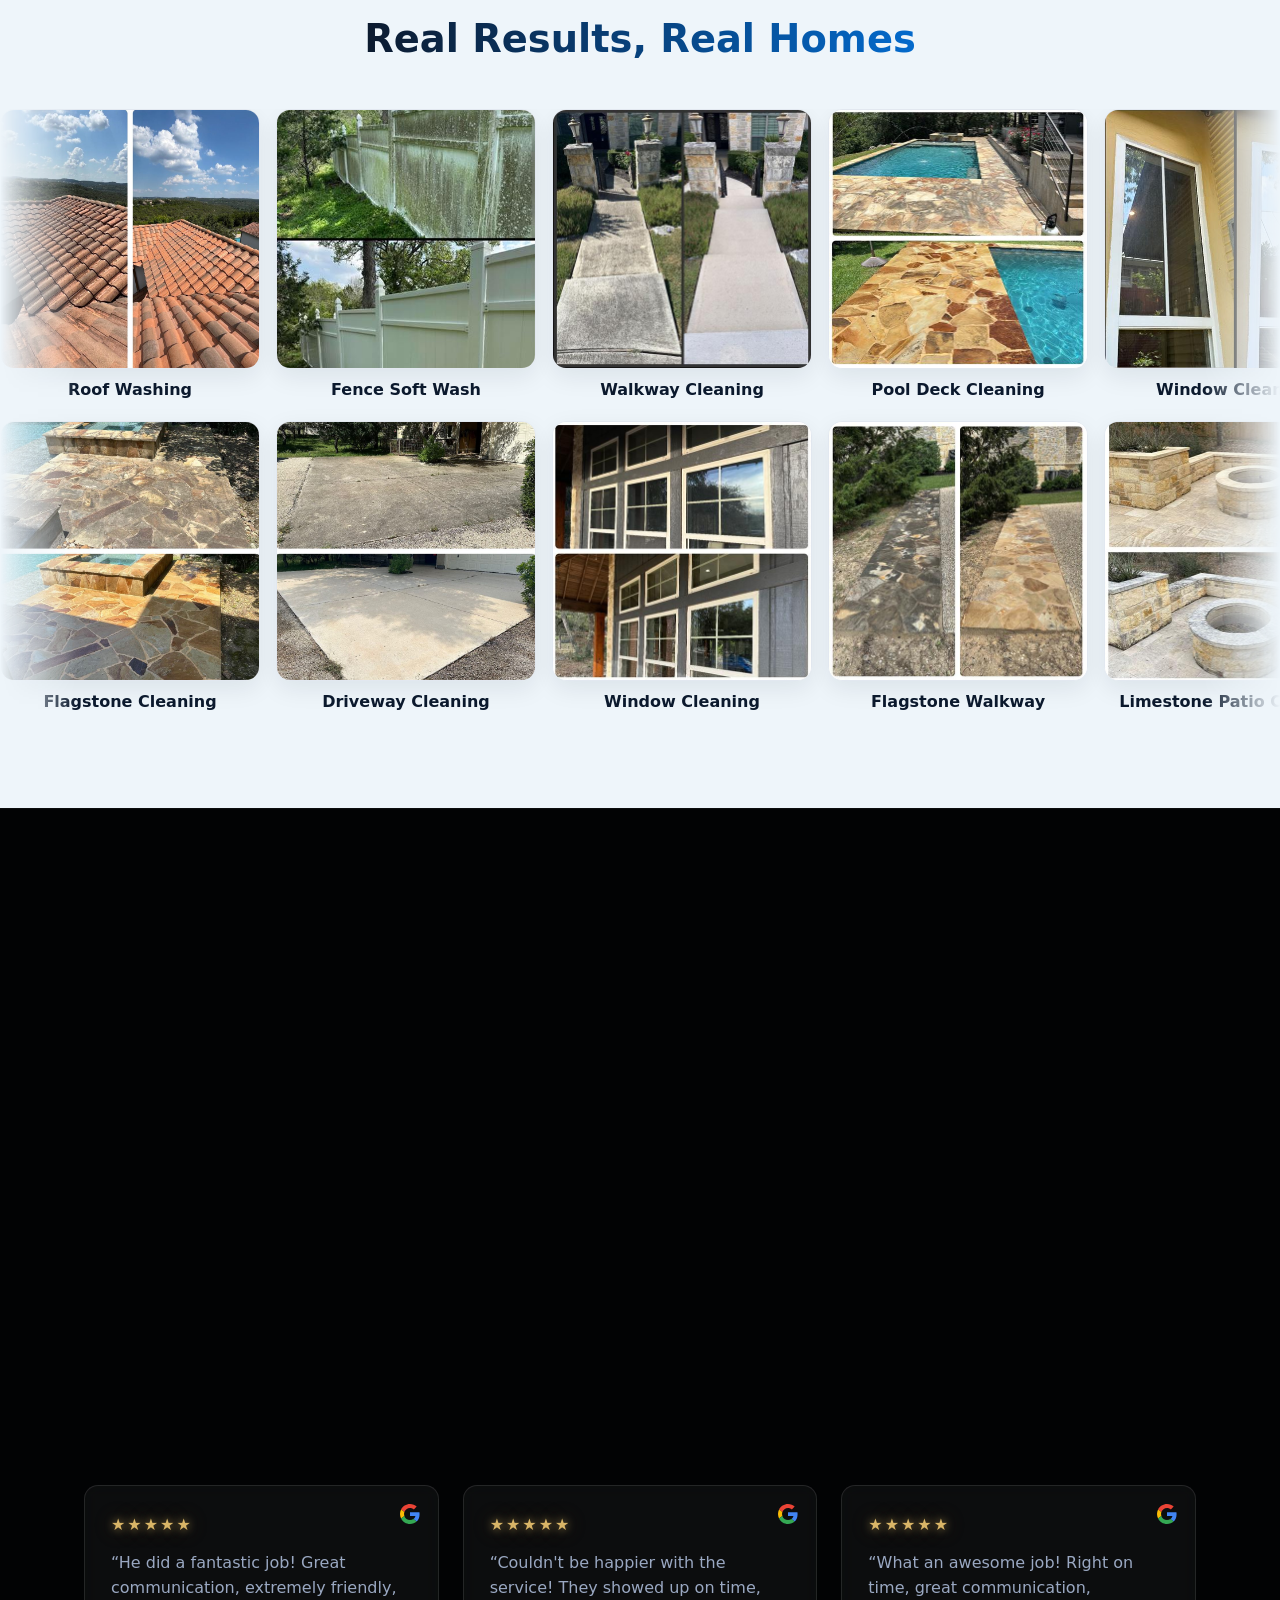
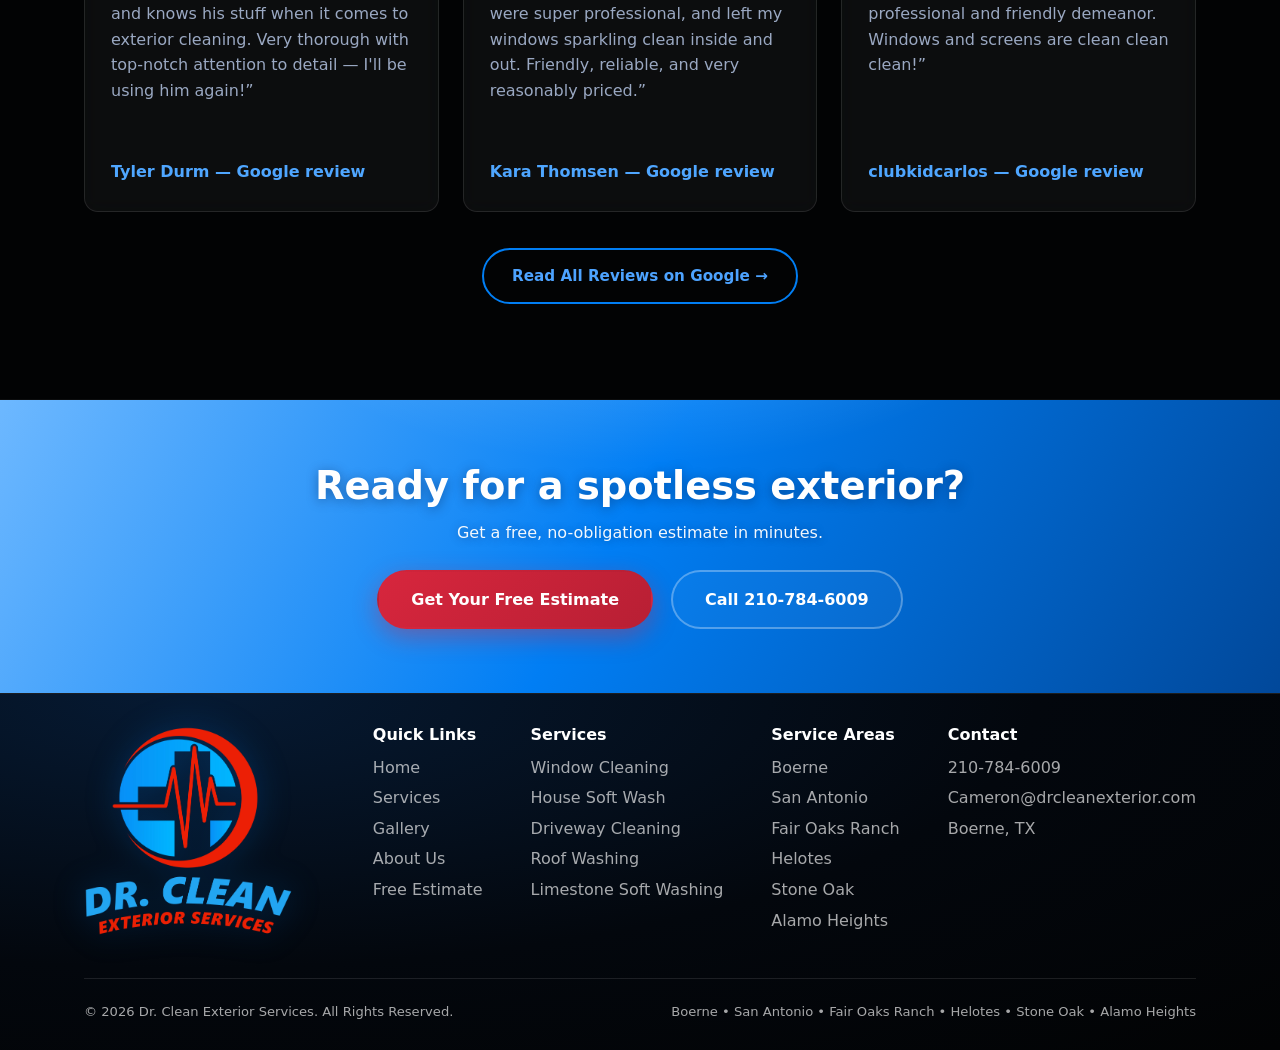
==== commit 18daae91: "Reviews: equal-height cards, Google G logo, Read All Reviews on Google button Co-Authored-By: Claude" ====
--- a/index.html
+++ b/index.html
@@ -637,35 +637,56 @@
     </div>
     <div class="testimonial-grid" id="testimonial-grid">
       <div class="testimonial-card">
+        <span class="review-g" aria-hidden="true"><svg viewBox="0 0 48 48" width="20" height="20"><path fill="#EA4335" d="M24 9.5c3.54 0 6.71 1.22 9.21 3.6l6.85-6.85C35.9 2.38 30.47 0 24 0 14.62 0 6.51 5.38 2.56 13.22l7.98 6.19C12.43 13.72 17.74 9.5 24 9.5z"/><path fill="#4285F4" d="M46.98 24.55c0-1.57-.15-3.09-.38-4.55H24v9.02h12.94c-.58 2.96-2.26 5.48-4.78 7.18l7.73 6c4.51-4.18 7.09-10.36 7.09-17.65z"/><path fill="#FBBC05" d="M10.53 28.59c-.48-1.45-.76-2.99-.76-4.59s.27-3.14.76-4.59l-7.98-6.19C.92 16.46 0 20.12 0 24c0 3.88.92 7.54 2.56 10.78l7.97-6.19z"/><path fill="#34A853" d="M24 48c6.48 0 11.93-2.13 15.89-5.81l-7.73-6c-2.15 1.45-4.92 2.3-8.16 2.3-6.26 0-11.57-4.22-13.47-9.91l-7.98 6.19C6.51 42.62 14.62 48 24 48z"/></svg></span>
         <div class="stars">&#9733;&#9733;&#9733;&#9733;&#9733;</div>
         <p>&ldquo;We had Dr Clean Exterior Services come out before listing our house for sale, and Cameron did an amazing job! He washed all of our windows inside and out, including the screens, and they honestly sparkled for the real estate photos.&rdquo;</p>
-        <div class="testimonial-name">Amy Fulton &mdash; Google review</div>
+        <div class="testimonial-footer">
+          <div class="testimonial-name">Amy Fulton &mdash; Google review</div>
+        </div>
       </div>
       <div class="testimonial-card">
+        <span class="review-g" aria-hidden="true"><svg viewBox="0 0 48 48" width="20" height="20"><path fill="#EA4335" d="M24 9.5c3.54 0 6.71 1.22 9.21 3.6l6.85-6.85C35.9 2.38 30.47 0 24 0 14.62 0 6.51 5.38 2.56 13.22l7.98 6.19C12.43 13.72 17.74 9.5 24 9.5z"/><path fill="#4285F4" d="M46.98 24.55c0-1.57-.15-3.09-.38-4.55H24v9.02h12.94c-.58 2.96-2.26 5.48-4.78 7.18l7.73 6c4.51-4.18 7.09-10.36 7.09-17.65z"/><path fill="#FBBC05" d="M10.53 28.59c-.48-1.45-.76-2.99-.76-4.59s.27-3.14.76-4.59l-7.98-6.19C.92 16.46 0 20.12 0 24c0 3.88.92 7.54 2.56 10.78l7.97-6.19z"/><path fill="#34A853" d="M24 48c6.48 0 11.93-2.13 15.89-5.81l-7.73-6c-2.15 1.45-4.92 2.3-8.16 2.3-6.26 0-11.57-4.22-13.47-9.91l-7.98 6.19C6.51 42.62 14.62 48 24 48z"/></svg></span>
         <div class="stars">&#9733;&#9733;&#9733;&#9733;&#9733;</div>
         <p>&ldquo;Cameron has cleaned all my windows and power washed my porch, driveway, and sidewalks three times now. Every time the job has been fantastic and competitively priced!&rdquo;</p>
-        <div class="testimonial-name">Keith Wurzbach &mdash; Google review</div>
+        <div class="testimonial-footer">
+          <div class="testimonial-name">Keith Wurzbach &mdash; Google review</div>
+        </div>
       </div>
       <div class="testimonial-card">
+        <span class="review-g" aria-hidden="true"><svg viewBox="0 0 48 48" width="20" height="20"><path fill="#EA4335" d="M24 9.5c3.54 0 6.71 1.22 9.21 3.6l6.85-6.85C35.9 2.38 30.47 0 24 0 14.62 0 6.51 5.38 2.56 13.22l7.98 6.19C12.43 13.72 17.74 9.5 24 9.5z"/><path fill="#4285F4" d="M46.98 24.55c0-1.57-.15-3.09-.38-4.55H24v9.02h12.94c-.58 2.96-2.26 5.48-4.78 7.18l7.73 6c4.51-4.18 7.09-10.36 7.09-17.65z"/><path fill="#FBBC05" d="M10.53 28.59c-.48-1.45-.76-2.99-.76-4.59s.27-3.14.76-4.59l-7.98-6.19C.92 16.46 0 20.12 0 24c0 3.88.92 7.54 2.56 10.78l7.97-6.19z"/><path fill="#34A853" d="M24 48c6.48 0 11.93-2.13 15.89-5.81l-7.73-6c-2.15 1.45-4.92 2.3-8.16 2.3-6.26 0-11.57-4.22-13.47-9.91l-7.98 6.19C6.51 42.62 14.62 48 24 48z"/></svg></span>
         <div class="stars">&#9733;&#9733;&#9733;&#9733;&#9733;</div>
         <p>&ldquo;Our second floor windows hadn't been cleaned in years due to the height &mdash; they were filthy! He didn't complain and pressed right on with the work.&rdquo;</p>
-        <div class="testimonial-name">Sherrie Klein &mdash; Google review</div>
+        <div class="testimonial-footer">
+          <div class="testimonial-name">Sherrie Klein &mdash; Google review</div>
+        </div>
       </div>
       <div class="testimonial-card">
+        <span class="review-g" aria-hidden="true"><svg viewBox="0 0 48 48" width="20" height="20"><path fill="#EA4335" d="M24 9.5c3.54 0 6.71 1.22 9.21 3.6l6.85-6.85C35.9 2.38 30.47 0 24 0 14.62 0 6.51 5.38 2.56 13.22l7.98 6.19C12.43 13.72 17.74 9.5 24 9.5z"/><path fill="#4285F4" d="M46.98 24.55c0-1.57-.15-3.09-.38-4.55H24v9.02h12.94c-.58 2.96-2.26 5.48-4.78 7.18l7.73 6c4.51-4.18 7.09-10.36 7.09-17.65z"/><path fill="#FBBC05" d="M10.53 28.59c-.48-1.45-.76-2.99-.76-4.59s.27-3.14.76-4.59l-7.98-6.19C.92 16.46 0 20.12 0 24c0 3.88.92 7.54 2.56 10.78l7.97-6.19z"/><path fill="#34A853" d="M24 48c6.48 0 11.93-2.13 15.89-5.81l-7.73-6c-2.15 1.45-4.92 2.3-8.16 2.3-6.26 0-11.57-4.22-13.47-9.91l-7.98 6.19C6.51 42.62 14.62 48 24 48z"/></svg></span>
         <div class="stars">&#9733;&#9733;&#9733;&#9733;&#9733;</div>
         <p>&ldquo;He did a fantastic job! Great communication, extremely friendly, and knows his stuff when it comes to exterior cleaning. Very thorough with top-notch attention to detail &mdash; I'll be using him again!&rdquo;</p>
-        <div class="testimonial-name">Tyler Durm &mdash; Google review</div>
+        <div class="testimonial-footer">
+          <div class="testimonial-name">Tyler Durm &mdash; Google review</div>
+        </div>
       </div>
       <div class="testimonial-card">
+        <span class="review-g" aria-hidden="true"><svg viewBox="0 0 48 48" width="20" height="20"><path fill="#EA4335" d="M24 9.5c3.54 0 6.71 1.22 9.21 3.6l6.85-6.85C35.9 2.38 30.47 0 24 0 14.62 0 6.51 5.38 2.56 13.22l7.98 6.19C12.43 13.72 17.74 9.5 24 9.5z"/><path fill="#4285F4" d="M46.98 24.55c0-1.57-.15-3.09-.38-4.55H24v9.02h12.94c-.58 2.96-2.26 5.48-4.78 7.18l7.73 6c4.51-4.18 7.09-10.36 7.09-17.65z"/><path fill="#FBBC05" d="M10.53 28.59c-.48-1.45-.76-2.99-.76-4.59s.27-3.14.76-4.59l-7.98-6.19C.92 16.46 0 20.12 0 24c0 3.88.92 7.54 2.56 10.78l7.97-6.19z"/><path fill="#34A853" d="M24 48c6.48 0 11.93-2.13 15.89-5.81l-7.73-6c-2.15 1.45-4.92 2.3-8.16 2.3-6.26 0-11.57-4.22-13.47-9.91l-7.98 6.19C6.51 42.62 14.62 48 24 48z"/></svg></span>
         <div class="stars">&#9733;&#9733;&#9733;&#9733;&#9733;</div>
         <p>&ldquo;Couldn't be happier with the service! They showed up on time, were super professional, and left my windows sparkling clean inside and out. Friendly, reliable, and very reasonably priced.&rdquo;</p>
-        <div class="testimonial-name">Kara Thomsen &mdash; Google review</div>
+        <div class="testimonial-footer">
+          <div class="testimonial-name">Kara Thomsen &mdash; Google review</div>
+        </div>
       </div>
       <div class="testimonial-card">
+        <span class="review-g" aria-hidden="true"><svg viewBox="0 0 48 48" width="20" height="20"><path fill="#EA4335" d="M24 9.5c3.54 0 6.71 1.22 9.21 3.6l6.85-6.85C35.9 2.38 30.47 0 24 0 14.62 0 6.51 5.38 2.56 13.22l7.98 6.19C12.43 13.72 17.74 9.5 24 9.5z"/><path fill="#4285F4" d="M46.98 24.55c0-1.57-.15-3.09-.38-4.55H24v9.02h12.94c-.58 2.96-2.26 5.48-4.78 7.18l7.73 6c4.51-4.18 7.09-10.36 7.09-17.65z"/><path fill="#FBBC05" d="M10.53 28.59c-.48-1.45-.76-2.99-.76-4.59s.27-3.14.76-4.59l-7.98-6.19C.92 16.46 0 20.12 0 24c0 3.88.92 7.54 2.56 10.78l7.97-6.19z"/><path fill="#34A853" d="M24 48c6.48 0 11.93-2.13 15.89-5.81l-7.73-6c-2.15 1.45-4.92 2.3-8.16 2.3-6.26 0-11.57-4.22-13.47-9.91l-7.98 6.19C6.51 42.62 14.62 48 24 48z"/></svg></span>
         <div class="stars">&#9733;&#9733;&#9733;&#9733;&#9733;</div>
         <p>&ldquo;What an awesome job! Right on time, great communication, professional and friendly demeanor. Windows and screens are clean clean clean!&rdquo;</p>
-        <div class="testimonial-name">clubkidcarlos &mdash; Google review</div>
-      </div>
+        <div class="testimonial-footer">
+          <div class="testimonial-name">clubkidcarlos &mdash; Google review</div>
+        </div>
+      </div>
+    </div>
+    <div class="reviews-more">
+      <a href="https://www.google.com/maps?cid=7467233303242866438" target="_blank" rel="noopener" class="btn btn-outline-blue">Read All Reviews on Google &rarr;</a>
     </div>
   </div>
 </section>
--- a/css/style.css
+++ b/css/style.css
@@ -685,6 +685,16 @@
 .stars { color: var(--gold); text-shadow: var(--glow-gold-text); letter-spacing: 2px; margin-bottom: 12px; }
 
 .testimonial-name { font-weight: 700; color: var(--blue-light); margin-top: 12px; }
+
+/* Review cards: all the same height, stars at the top, reviewer row pinned to the bottom, small Google "G" top right */
+.testimonial-grid { grid-auto-rows: 1fr; }
+.testimonial-card { position: relative; display: flex; flex-direction: column; }
+.testimonial-card p { flex: 1 1 auto; }
+.review-g { position: absolute; top: 18px; right: 18px; line-height: 0; }
+.review-g svg { width: 20px; height: 20px; display: block; }
+.testimonial-footer { display: flex; align-items: center; gap: 10px; margin-top: 14px; }
+.testimonial-footer .testimonial-name { margin-top: 0; }
+.reviews-more { text-align: center; margin-top: 36px; }
 
 .google-rating-badge {
   display: inline-flex;
@@ -1696,6 +1706,11 @@
   .testimonial-card p { font-size: 0.62rem; margin-bottom: 6px; }
   .testimonial-name { font-size: 0.62rem; margin-top: 6px; }
   .stars { font-size: 0.7rem; margin-bottom: 6px; }
+  .review-g { top: 9px; right: 9px; }
+  .review-g svg { width: 14px; height: 14px; }
+  .testimonial-footer { gap: 6px; margin-top: 8px; }
+  .testimonial-footer .testimonial-name { margin-top: 0; line-height: 1.25; }
+  .reviews-more { margin-top: 18px; }
 
   .values-grid { grid-template-columns: repeat(2, 1fr); gap: 10px; }
   .value-card { padding: 12px; }
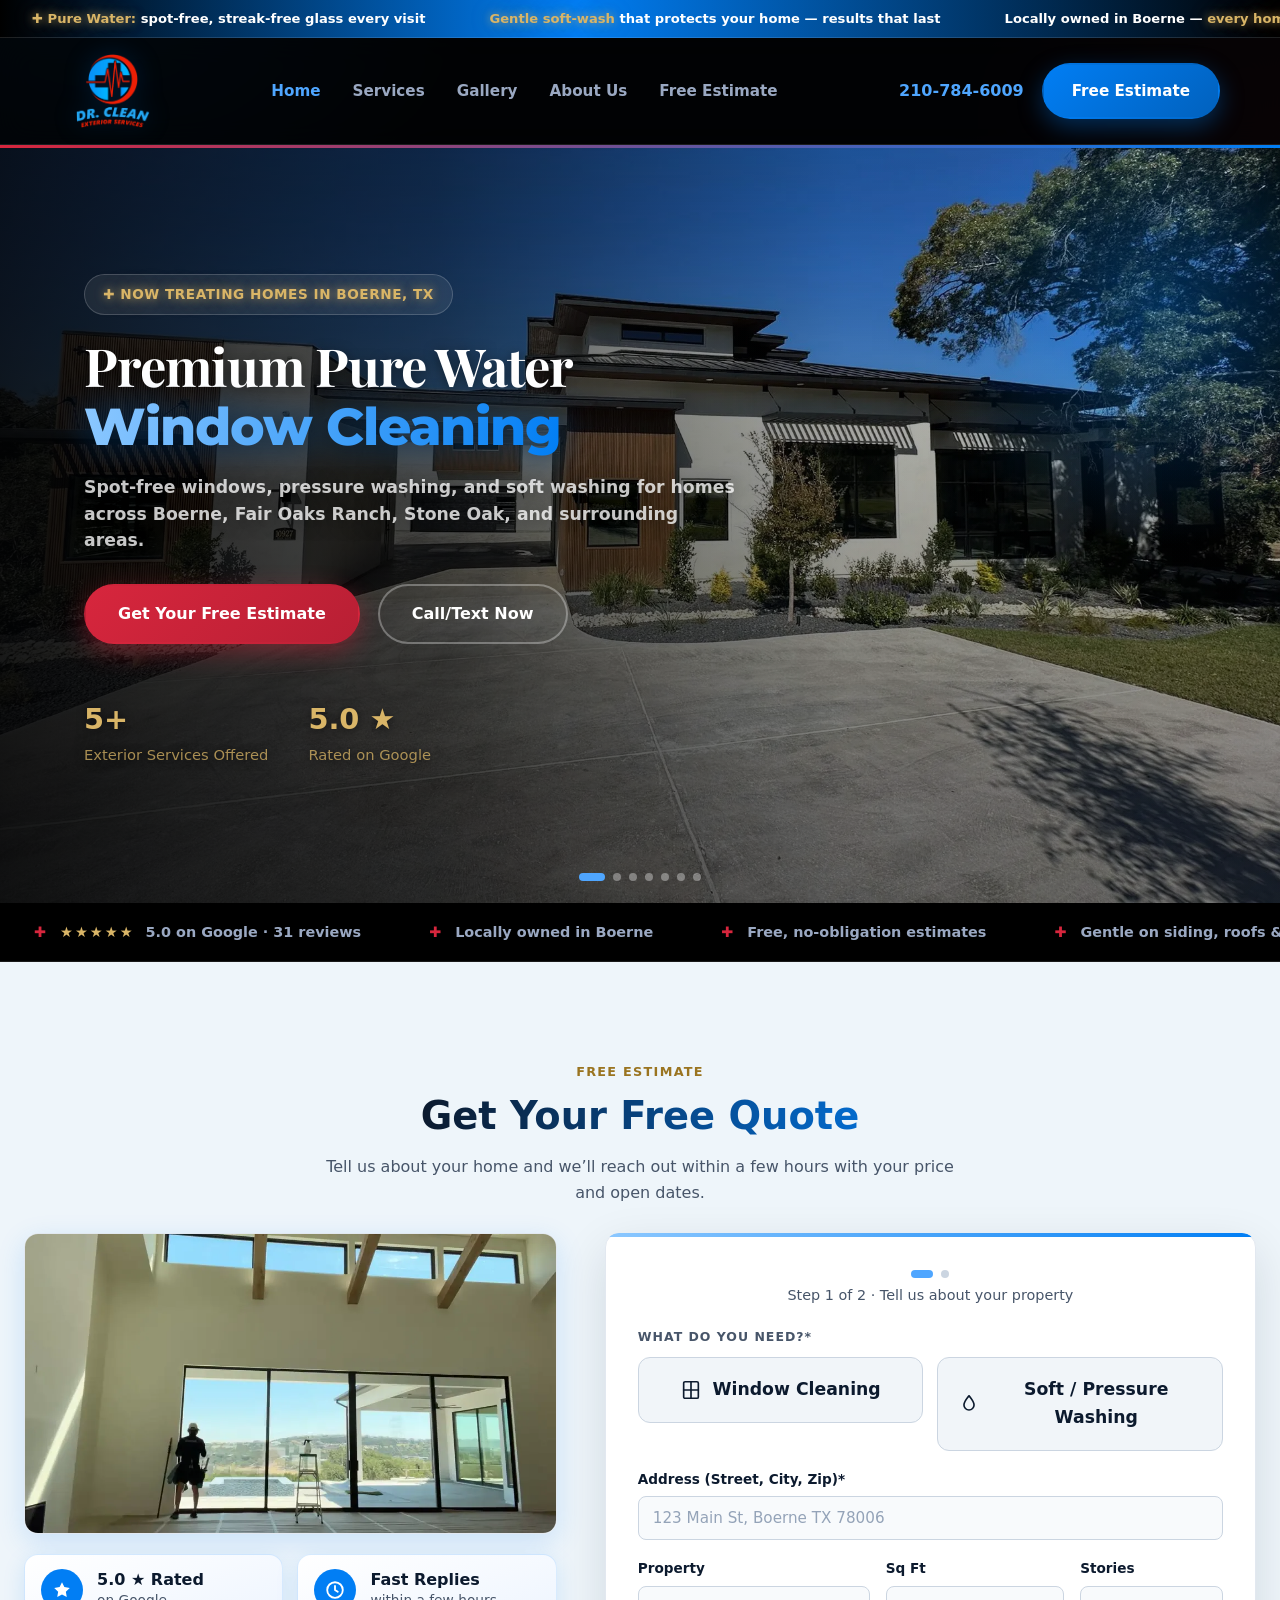
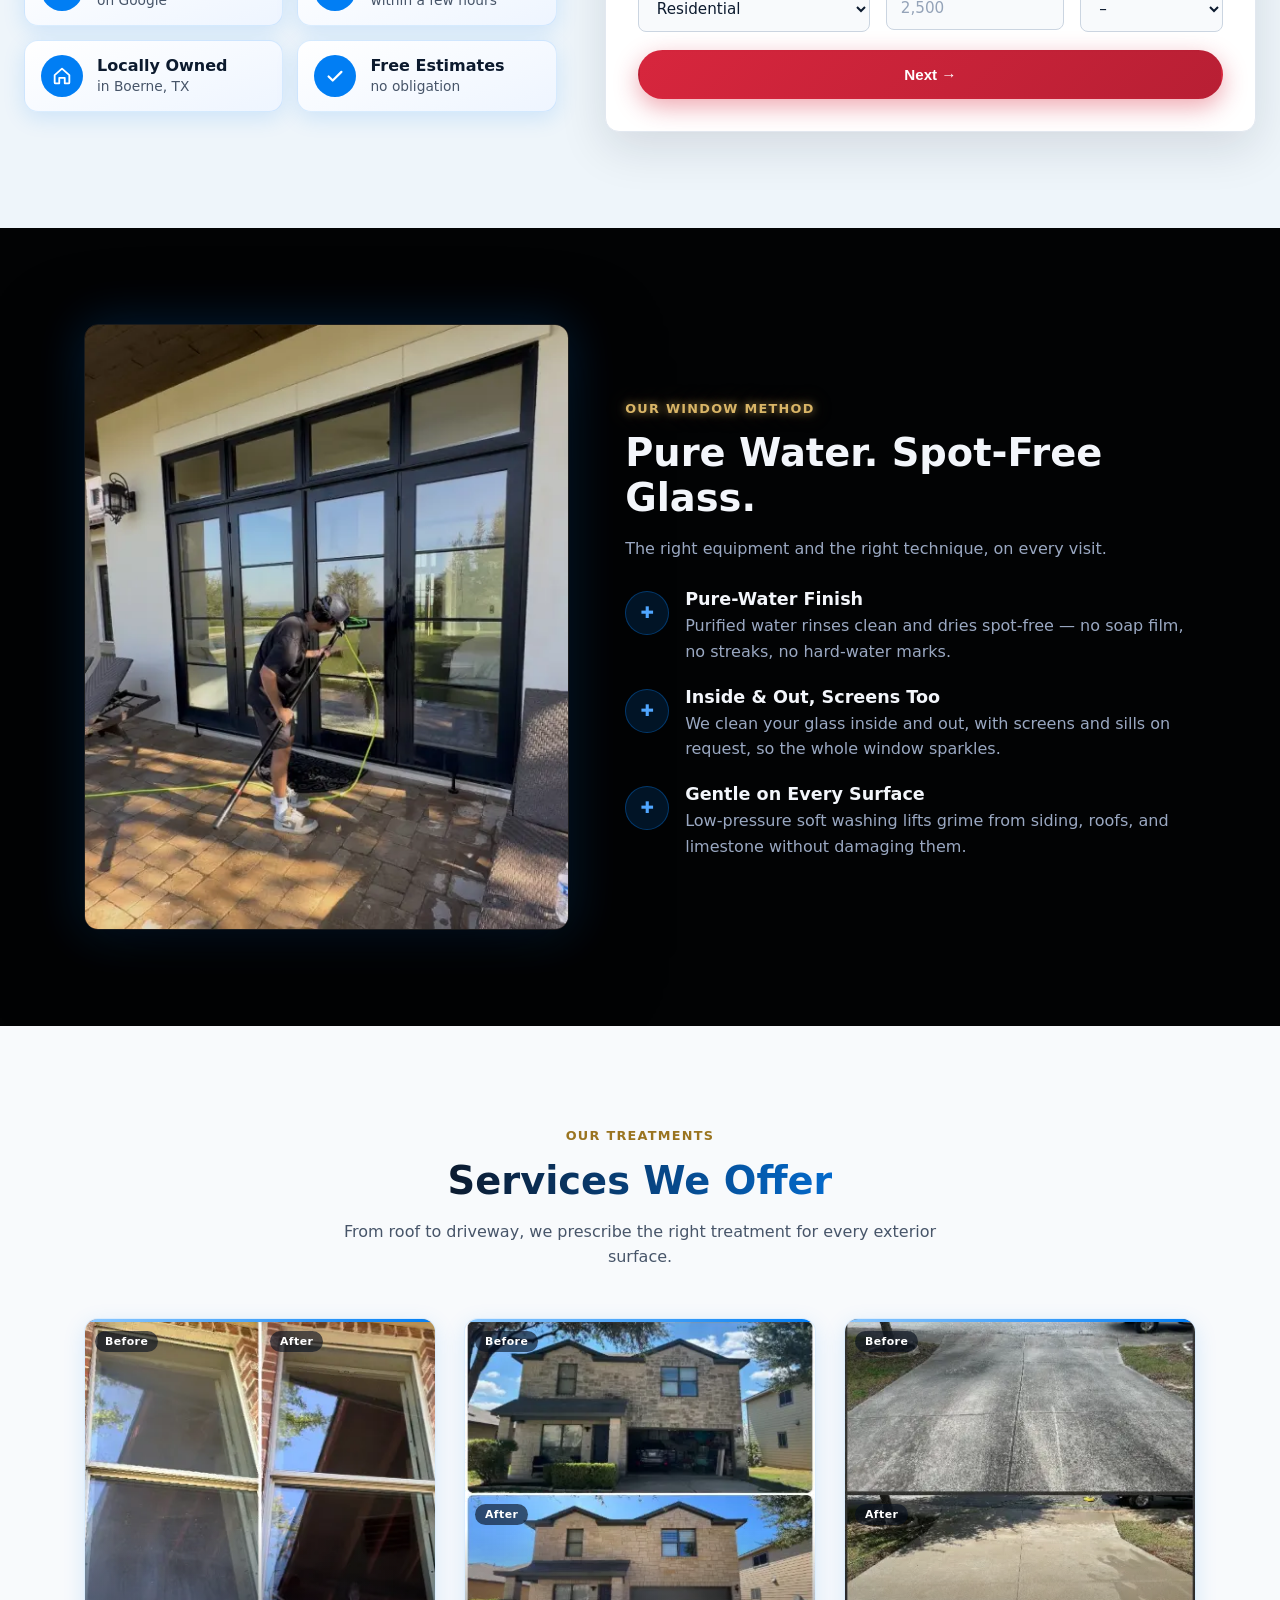
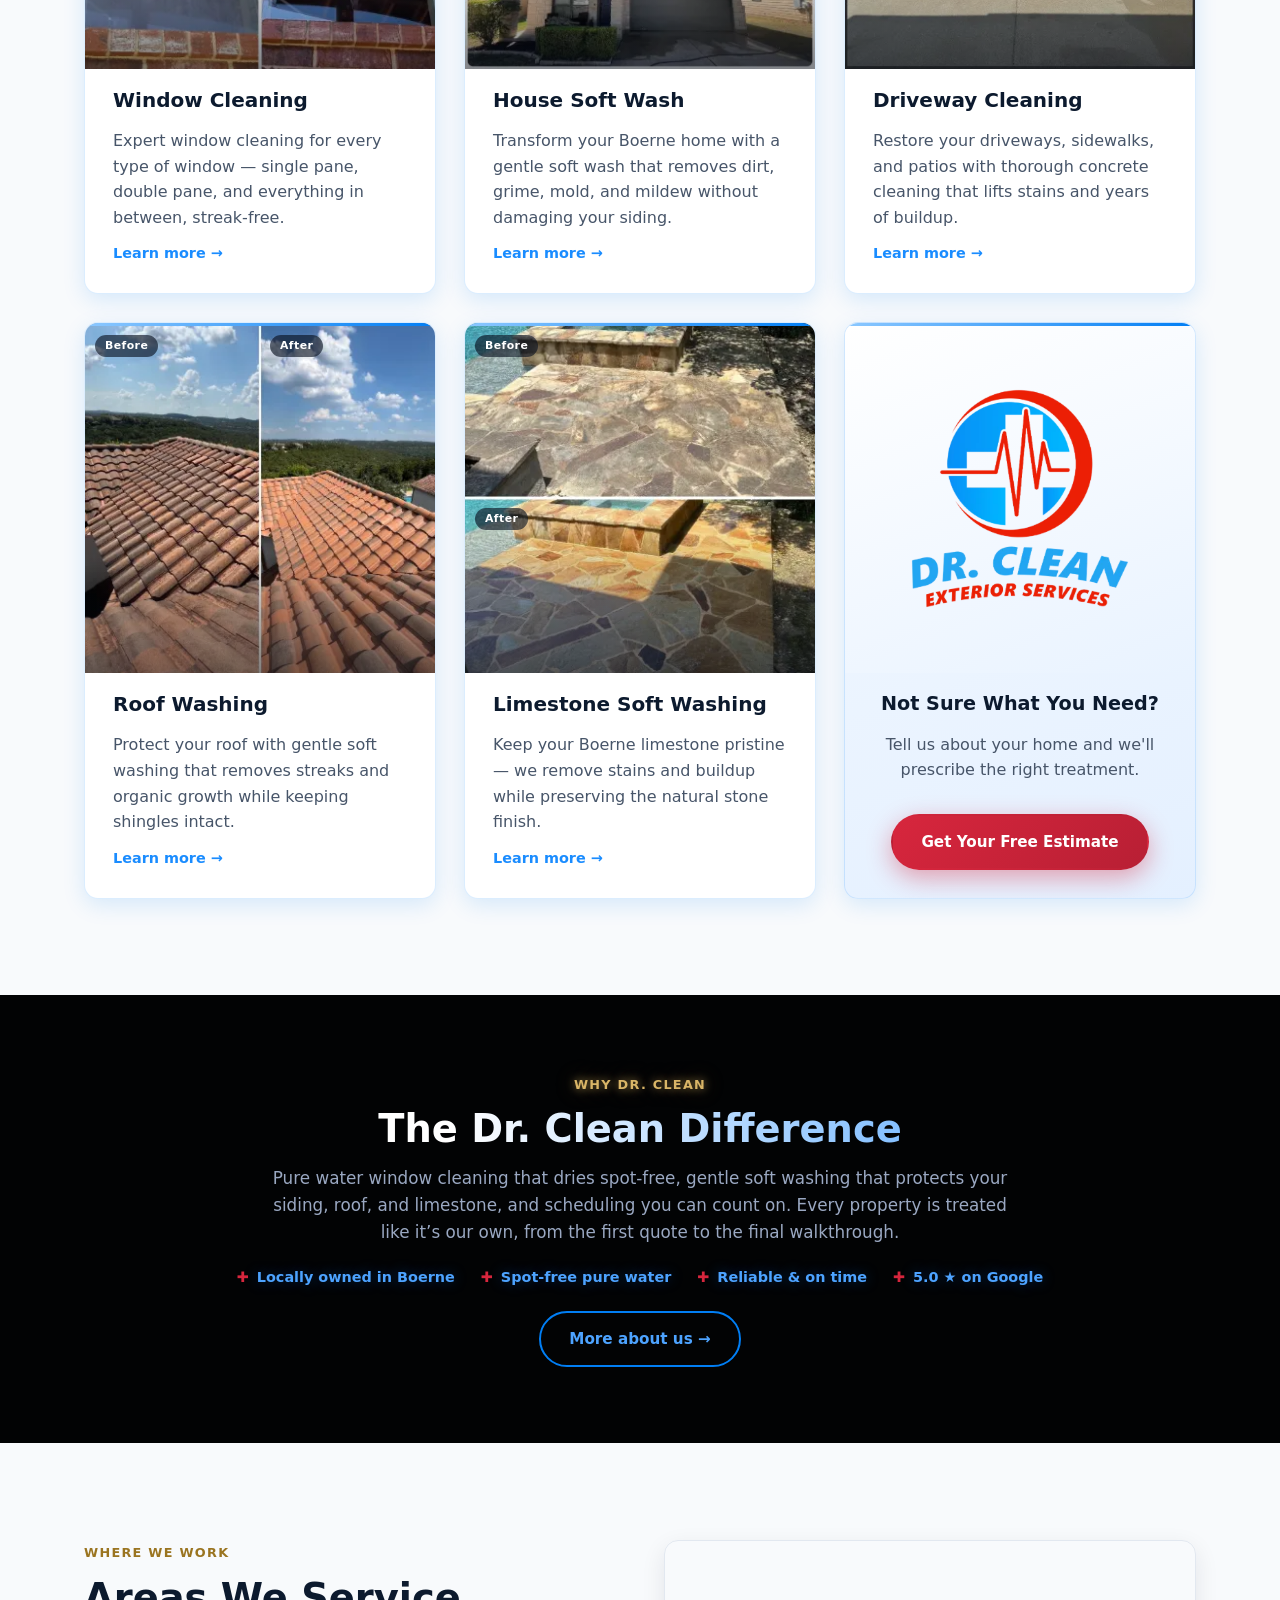
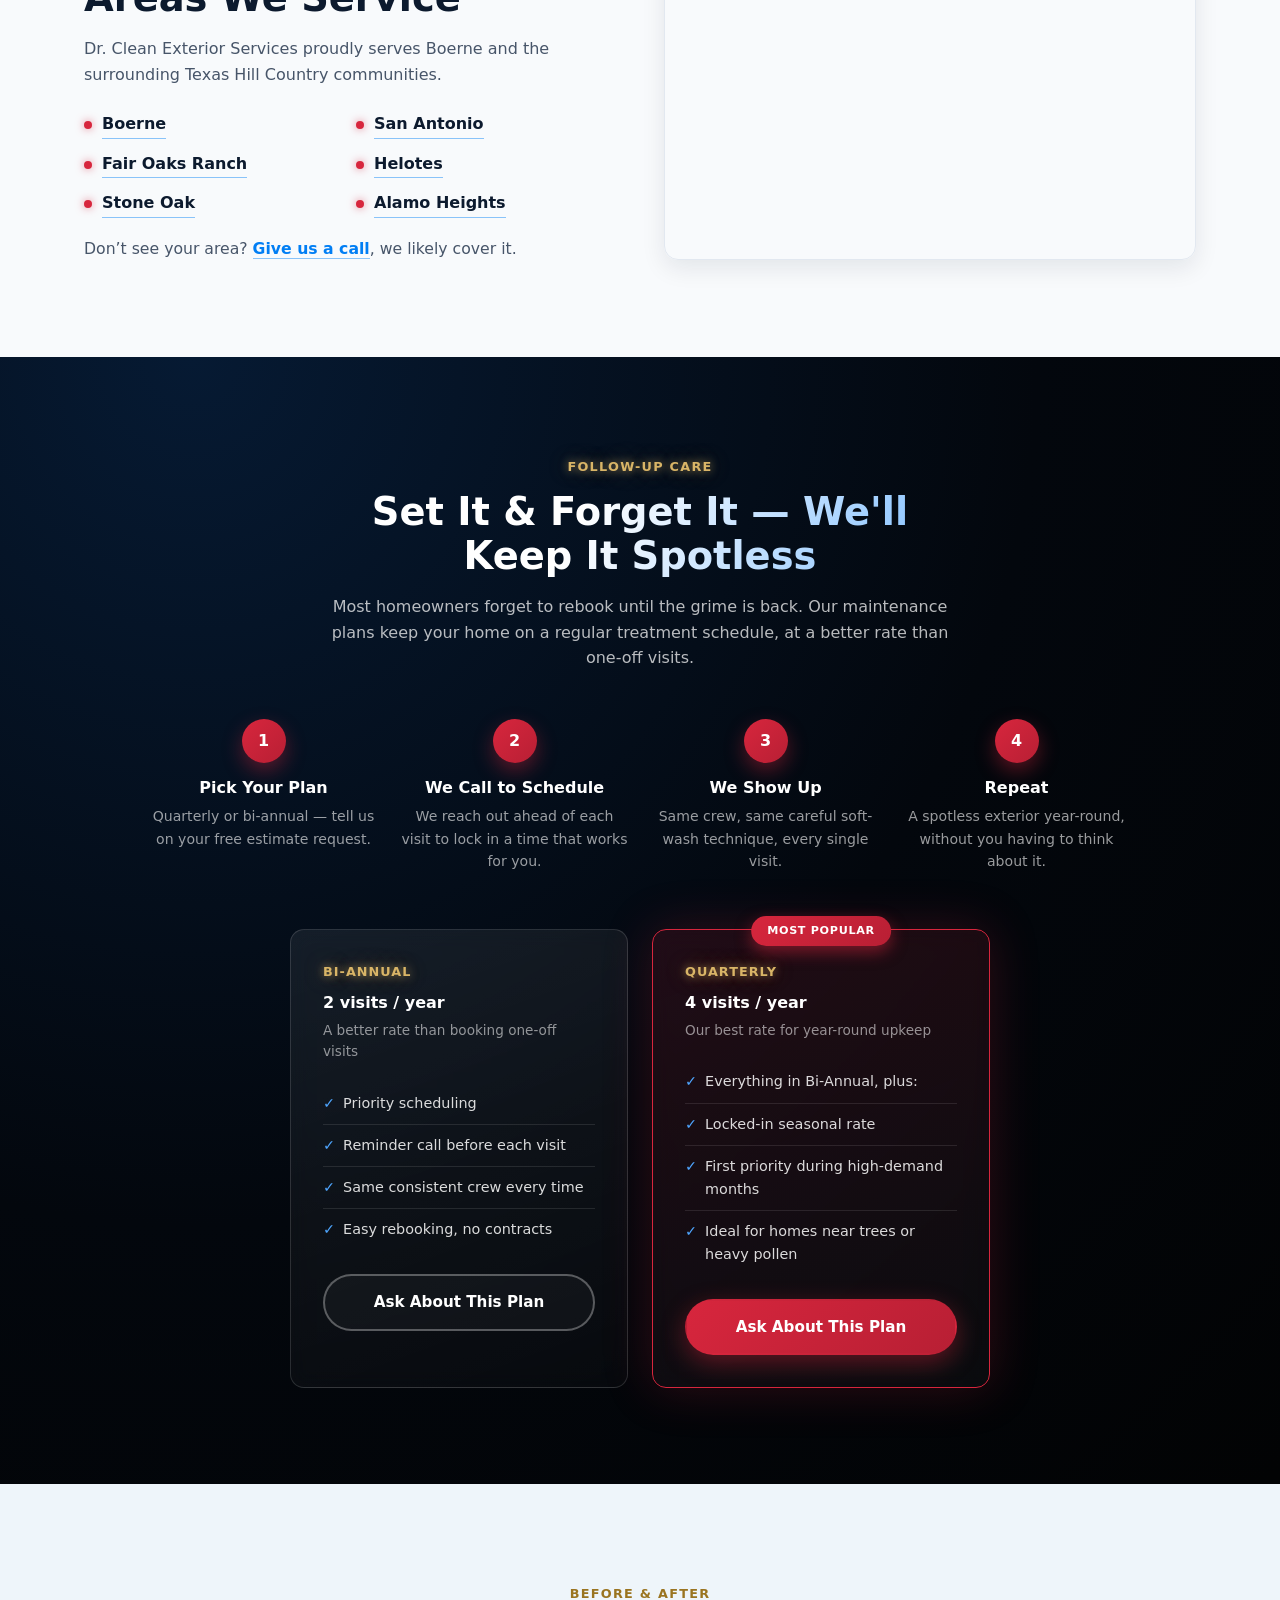
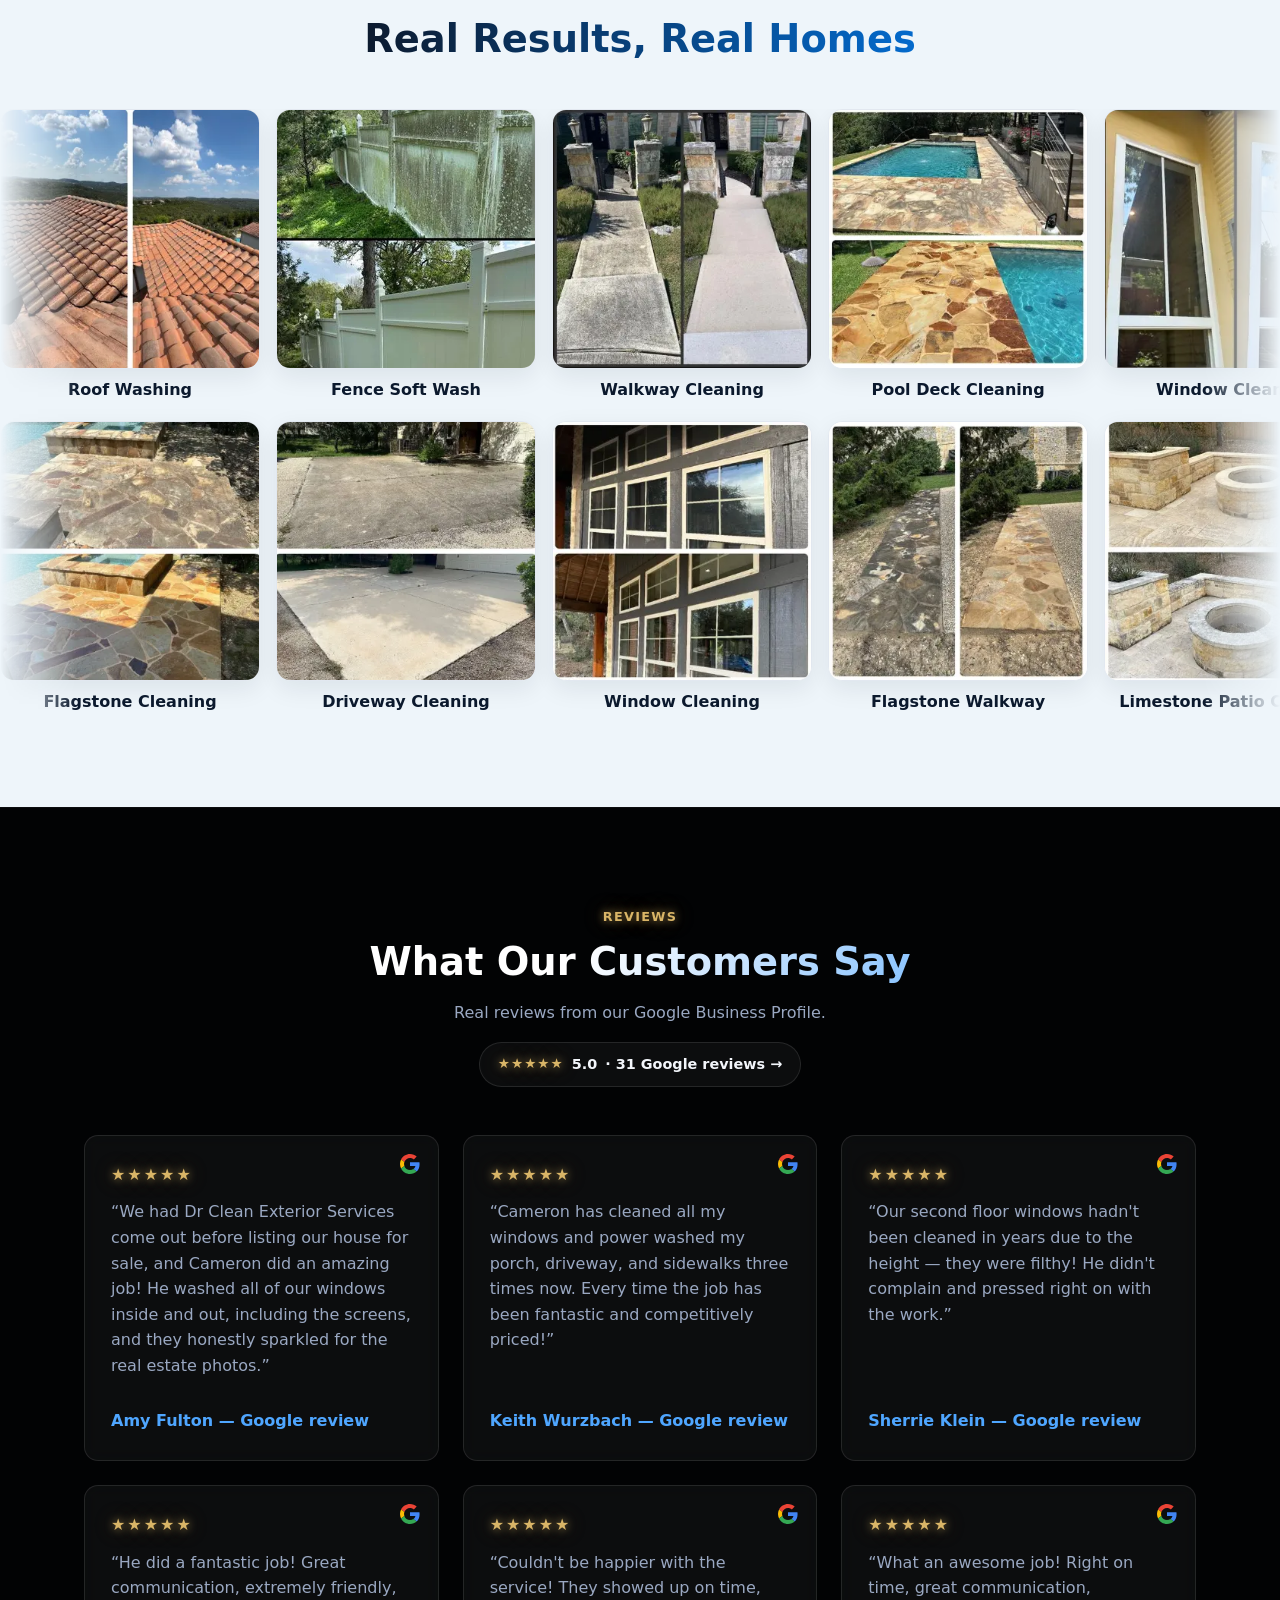
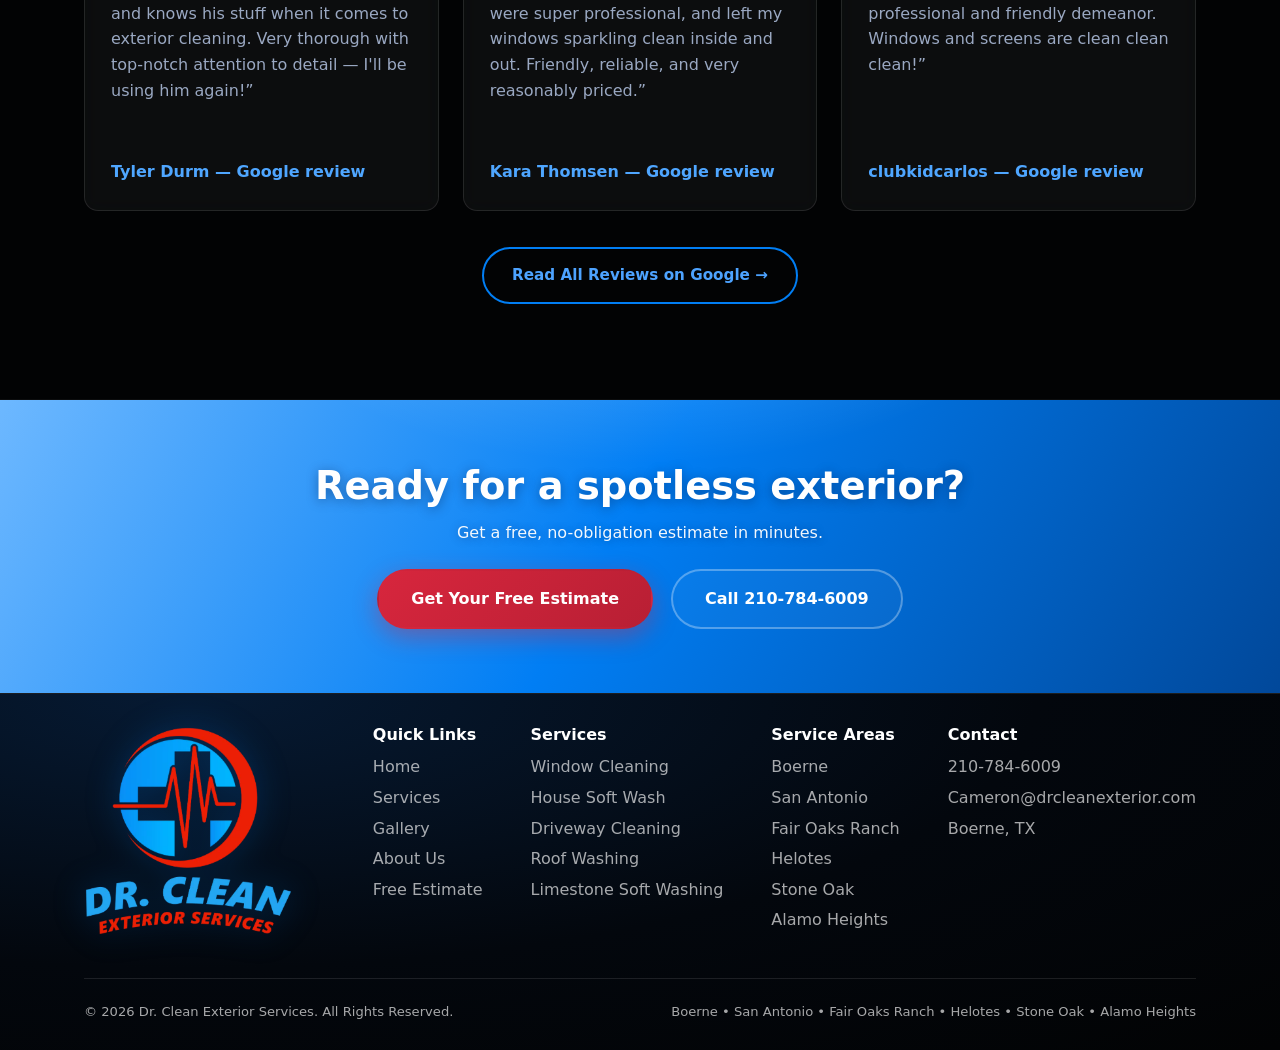
==== commit 35fd7f90: "Performance: WebP images with srcset, explicit sizes, lazy loading, minified CSS/JS, split quote wiz" ====
--- a/index.html
+++ b/index.html
@@ -19,11 +19,11 @@
 <meta name="twitter:image" content="https://www.drcleanexterior.com/images/logo-full.png">
 <link rel="icon" type="image/png" sizes="32x32" href="images/favicon-32.png">
 <link rel="apple-touch-icon" sizes="180x180" href="images/favicon-180.png">
-<link rel="preload" as="image" href="images/hero-7.jpg" media="(min-width: 721px)" fetchpriority="high">
-<link rel="preload" as="image" href="images/m/hero-7.jpg" media="(max-width: 720px)" fetchpriority="high">
+<link rel="preload" as="image" href="images/hero-7.webp" type="image/webp" media="(min-width: 721px)" fetchpriority="high">
+<link rel="preload" as="image" href="images/m/hero-7.webp" type="image/webp" media="(max-width: 720px)" fetchpriority="high">
 <link rel="preload" as="font" type="font/woff2" href="fonts/playfair-display-700.woff2" crossorigin>
 <link rel="preload" as="font" type="font/woff2" href="fonts/montserrat-800.woff2" crossorigin>
-<link rel="stylesheet" href="css/style.css?v=2">
+<link rel="stylesheet" href="css/style.min.css?v=3">
 <script type="application/ld+json">
 {
   "@context": "https://schema.org",
@@ -64,7 +64,7 @@
 <header class="site-header">
   <div class="container nav">
     <a href="index.html" class="brand">
-      <img src="images/logo-full.png" alt="Dr. Clean Exterior Services" class="nav-logo">
+      <img src="images/logo-full.png" srcset="images/logo-160.webp 160w, images/logo-320.webp 320w, images/logo-450.webp 450w" sizes="(max-width: 720px) 52px, 74px" width="1107" height="1112" alt="Dr. Clean Exterior Services" class="nav-logo">
     </a>
     <nav>
       <ul class="nav-links">
@@ -139,7 +139,7 @@
     <aside class="quote-aside" aria-label="Why request a quote">
       <div class="quote-photo">
         <!-- silent, looping; only downloads/plays once it scrolls into view (see initQuoteVideo in js/script.js) -->
-        <video class="quote-video" muted loop playsinline preload="none" disablepictureinpicture aria-hidden="true" tabindex="-1" data-poster="images/quote-video-poster.jpg">
+        <video class="quote-video" muted loop playsinline preload="none" disablepictureinpicture aria-hidden="true" tabindex="-1" data-poster="images/quote-video-poster.webp">
           <source src="images/quote-video.mp4" type="video/mp4">
         </video>
       </div>
@@ -350,7 +350,7 @@
 
 <section class="section">
   <div class="container diff-wrap">
-    <img src="images/pure-water.jpg" alt="Dr. Clean cleaning tall glass doors with a water-fed pole, Boerne TX" class="diff-photo" loading="lazy">
+    <img src="images/pure-water.jpg" srcset="images/pure-water-500.webp 500w, images/pure-water-970.webp 970w" sizes="(max-width: 720px) 155px, 490px" width="1179" height="1474" alt="Dr. Clean cleaning tall glass doors with a water-fed pole, Boerne TX" class="diff-photo" loading="lazy" decoding="async">
     <div>
       <span class="eyebrow">Our Window Method</span>
       <h2>Pure Water. Spot-Free Glass.</h2>
@@ -393,7 +393,7 @@
 
       <div class="service-card">
         <div class="service-photo split-h">
-          <img src="images/window-washing.jpg" alt="Window cleaning before and after, Boerne TX">
+          <img src="images/window-washing.jpg" srcset="images/window-washing-360.webp 360w, images/window-washing-720.webp 720w" sizes="(max-width: 720px) 165px, 350px" width="834" height="827" alt="Window cleaning before and after, Boerne TX" loading="lazy" decoding="async">
           <span class="ba-tag ba-tag-before">Before</span><span class="ba-tag ba-tag-after">After</span>
         </div>
         <h3>Window Cleaning</h3>
@@ -403,7 +403,7 @@
 
       <div class="service-card">
         <div class="service-photo split-v">
-          <img src="images/house-soft-wash.jpg" alt="House soft wash before and after, Boerne TX">
+          <img src="images/house-soft-wash.jpg" srcset="images/house-soft-wash-360.webp 360w, images/house-soft-wash-720.webp 720w" sizes="(max-width: 720px) 165px, 350px" width="1151" height="1151" alt="House soft wash before and after, Boerne TX" loading="lazy" decoding="async">
           <span class="ba-tag ba-tag-before">Before</span><span class="ba-tag ba-tag-after">After</span>
         </div>
         <h3>House Soft Wash</h3>
@@ -413,7 +413,7 @@
 
       <div class="service-card">
         <div class="service-photo split-v">
-          <img src="images/driveway-cleaning.jpg" alt="Driveway cleaning before and after, Boerne TX">
+          <img src="images/driveway-cleaning.jpg" srcset="images/driveway-cleaning-360.webp 360w, images/driveway-cleaning-720.webp 720w" sizes="(max-width: 720px) 165px, 350px" width="1097" height="1103" alt="Driveway cleaning before and after, Boerne TX" loading="lazy" decoding="async">
           <span class="ba-tag ba-tag-before">Before</span><span class="ba-tag ba-tag-after">After</span>
         </div>
         <h3>Driveway Cleaning</h3>
@@ -423,7 +423,7 @@
 
       <div class="service-card">
         <div class="service-photo split-h">
-          <img src="images/roof-washing.jpg" alt="Roof washing before and after, Boerne TX">
+          <img src="images/roof-washing.jpg" srcset="images/roof-washing-360.webp 360w, images/roof-washing-720.webp 720w" sizes="(max-width: 720px) 165px, 350px" width="1180" height="1196" alt="Roof washing before and after, Boerne TX" loading="lazy" decoding="async">
           <span class="ba-tag ba-tag-before">Before</span><span class="ba-tag ba-tag-after">After</span>
         </div>
         <h3>Roof Washing</h3>
@@ -433,7 +433,7 @@
 
       <div class="service-card">
         <div class="service-photo split-v">
-          <img src="images/limestone-soft-washing.jpg" alt="Limestone soft washing before and after, Boerne TX">
+          <img src="images/limestone-soft-washing.jpg" srcset="images/limestone-soft-washing-360.webp 360w, images/limestone-soft-washing-720.webp 720w" sizes="(max-width: 720px) 165px, 350px" width="1006" height="962" alt="Limestone soft washing before and after, Boerne TX" loading="lazy" decoding="async">
           <span class="ba-tag ba-tag-before">Before</span><span class="ba-tag ba-tag-after">After</span>
         </div>
         <h3>Limestone Soft Washing</h3>
@@ -443,7 +443,7 @@
 
       <div class="service-card service-card-cta">
         <div class="service-photo service-photo-logo">
-          <img src="images/logo-full.png" alt="Dr. Clean Exterior Services">
+          <img src="images/logo-full.png" srcset="images/logo-160.webp 160w, images/logo-320.webp 320w, images/logo-450.webp 450w" sizes="(max-width: 720px) 105px, 225px" width="1107" height="1112" alt="Dr. Clean Exterior Services" loading="lazy" decoding="async">
         </div>
         <h3>Not Sure What You Need?</h3>
         <p>Tell us about your home and we'll prescribe the right treatment.</p>
@@ -563,61 +563,61 @@
   <div class="ba-marquee" aria-label="Before and after photos">
     <div class="ba-track">
       <figure class="ba-card">
-        <a href="images/ba/roof-full.jpg" class="photo-tile"><img src="images/ba/roof.jpg" alt="Tile roof washing before and after, Boerne TX" loading="lazy" width="900" height="900"></a>
+        <a href="images/ba/roof-full.webp" class="photo-tile"><img src="images/ba/roof.jpg" srcset="images/ba/roof-s.webp 340w, images/ba/roof.webp 520w" sizes="(max-width: 720px) 170px, 262px" alt="Tile roof washing before and after, Boerne TX" loading="lazy" decoding="async" width="900" height="900"></a>
         <figcaption><h3>Roof Washing</h3></figcaption>
       </figure>
       <figure class="ba-card">
-        <a href="images/gallery/g24.jpg" class="photo-tile"><img src="images/gallery/t/g24.jpg" alt="Fence soft wash, before and after, Boerne TX" loading="lazy" width="520" height="520"></a>
+        <a href="images/gallery/g24.webp" class="photo-tile"><img src="images/gallery/t/g24.jpg" srcset="images/gallery/t/g24-s.webp 255w, images/gallery/t/g24.webp 390w" sizes="(max-width: 720px) 170px, 262px" alt="Fence soft wash, before and after, Boerne TX" loading="lazy" decoding="async" width="520" height="520"></a>
         <figcaption><h3>Fence Soft Wash</h3></figcaption>
       </figure>
       <figure class="ba-card">
-        <a href="images/gallery/g12.jpg" class="photo-tile"><img src="images/gallery/t/g12.jpg" alt="Front walkway cleaned, before and after, Boerne TX" loading="lazy" width="520" height="520"></a>
+        <a href="images/gallery/g12.webp" class="photo-tile"><img src="images/gallery/t/g12.jpg" srcset="images/gallery/t/g12-s.webp 340w, images/gallery/t/g12.webp 520w" sizes="(max-width: 720px) 170px, 262px" alt="Front walkway cleaned, before and after, Boerne TX" loading="lazy" decoding="async" width="520" height="520"></a>
         <figcaption><h3>Walkway Cleaning</h3></figcaption>
       </figure>
       <figure class="ba-card">
-        <a href="images/gallery/g02.jpg" class="photo-tile"><img src="images/gallery/t/g02.jpg" alt="Flagstone pool deck cleaned, before and after, Boerne TX" loading="lazy" width="520" height="520"></a>
+        <a href="images/gallery/g02.webp" class="photo-tile"><img src="images/gallery/t/g02.jpg" srcset="images/gallery/t/g02-s.webp 338w, images/gallery/t/g02.webp 517w" sizes="(max-width: 720px) 170px, 262px" alt="Flagstone pool deck cleaned, before and after, Boerne TX" loading="lazy" decoding="async" width="520" height="520"></a>
         <figcaption><h3>Pool Deck Cleaning</h3></figcaption>
       </figure>
       <figure class="ba-card">
-        <a href="images/gallery/g19.jpg" class="photo-tile"><img src="images/gallery/t/g19.jpg" alt="Window cleaning, before and after, Boerne TX" loading="lazy" width="520" height="520"></a>
+        <a href="images/gallery/g19.webp" class="photo-tile"><img src="images/gallery/t/g19.jpg" srcset="images/gallery/t/g19-s.webp 335w, images/gallery/t/g19.webp 512w" sizes="(max-width: 720px) 170px, 262px" alt="Window cleaning, before and after, Boerne TX" loading="lazy" decoding="async" width="520" height="520"></a>
         <figcaption><h3>Window Cleaning</h3></figcaption>
       </figure>
       <figure class="ba-card">
-        <a href="images/gallery/g25.jpg" class="photo-tile"><img src="images/gallery/t/g25.jpg" alt="Entry steps cleaned, before and after, Boerne TX" loading="lazy" width="520" height="520"></a>
+        <a href="images/gallery/g25.webp" class="photo-tile"><img src="images/gallery/t/g25.jpg" srcset="images/gallery/t/g25-s.webp 340w, images/gallery/t/g25.webp 520w" sizes="(max-width: 720px) 170px, 262px" alt="Entry steps cleaned, before and after, Boerne TX" loading="lazy" decoding="async" width="520" height="520"></a>
         <figcaption><h3>Entry Steps Cleaning</h3></figcaption>
       </figure>
       <figure class="ba-card">
-        <a href="images/gallery/g13.jpg" class="photo-tile"><img src="images/gallery/t/g13.jpg" alt="Entry walkway cleaned, before and after, Boerne TX" loading="lazy" width="520" height="520"></a>
+        <a href="images/gallery/g13.webp" class="photo-tile"><img src="images/gallery/t/g13.jpg" srcset="images/gallery/t/g13-s.webp 338w, images/gallery/t/g13.webp 517w" sizes="(max-width: 720px) 170px, 262px" alt="Entry walkway cleaned, before and after, Boerne TX" loading="lazy" decoding="async" width="520" height="520"></a>
         <figcaption><h3>Walkway Cleaning</h3></figcaption>
       </figure>
     </div>
     <div class="ba-track ba-reverse">
       <figure class="ba-card">
-        <a href="images/ba/flagstone-full.jpg" class="photo-tile"><img src="images/ba/flagstone.jpg" alt="Flagstone spa and pool deck cleaning before and after, Boerne TX" loading="lazy" width="900" height="900"></a>
+        <a href="images/ba/flagstone-full.webp" class="photo-tile"><img src="images/ba/flagstone.jpg" srcset="images/ba/flagstone-s.webp 340w, images/ba/flagstone.webp 520w" sizes="(max-width: 720px) 170px, 262px" alt="Flagstone spa and pool deck cleaning before and after, Boerne TX" loading="lazy" decoding="async" width="900" height="900"></a>
         <figcaption><h3>Flagstone Cleaning</h3></figcaption>
       </figure>
       <figure class="ba-card">
-        <a href="images/ba/driveway-full.jpg" class="photo-tile"><img src="images/ba/driveway.jpg" alt="Driveway cleaning before and after, Boerne TX" loading="lazy" width="900" height="900"></a>
+        <a href="images/ba/driveway-full.webp" class="photo-tile"><img src="images/ba/driveway.jpg" srcset="images/ba/driveway-s.webp 340w, images/ba/driveway.webp 520w" sizes="(max-width: 720px) 170px, 262px" alt="Driveway cleaning before and after, Boerne TX" loading="lazy" decoding="async" width="900" height="900"></a>
         <figcaption><h3>Driveway Cleaning</h3></figcaption>
       </figure>
       <figure class="ba-card">
-        <a href="images/gallery/g16.jpg" class="photo-tile"><img src="images/gallery/t/g16.jpg" alt="Exterior window cleaning, before and after, Boerne TX" loading="lazy" width="520" height="520"></a>
+        <a href="images/gallery/g16.webp" class="photo-tile"><img src="images/gallery/t/g16.jpg" srcset="images/gallery/t/g16-s.webp 339w, images/gallery/t/g16.webp 519w" sizes="(max-width: 720px) 170px, 262px" alt="Exterior window cleaning, before and after, Boerne TX" loading="lazy" decoding="async" width="520" height="520"></a>
         <figcaption><h3>Window Cleaning</h3></figcaption>
       </figure>
       <figure class="ba-card">
-        <a href="images/gallery/g05.jpg" class="photo-tile"><img src="images/gallery/t/g05.jpg" alt="Flagstone walkway cleaned, before and after, Boerne TX" loading="lazy" width="520" height="520"></a>
+        <a href="images/gallery/g05.webp" class="photo-tile"><img src="images/gallery/t/g05.jpg" srcset="images/gallery/t/g05-s.webp 340w, images/gallery/t/g05.webp 520w" sizes="(max-width: 720px) 170px, 262px" alt="Flagstone walkway cleaned, before and after, Boerne TX" loading="lazy" decoding="async" width="520" height="520"></a>
         <figcaption><h3>Flagstone Walkway</h3></figcaption>
       </figure>
       <figure class="ba-card">
-        <a href="images/gallery/g09.jpg" class="photo-tile"><img src="images/gallery/t/g09.jpg" alt="Limestone fire pit patio cleaned, before and after, Boerne TX" loading="lazy" width="520" height="520"></a>
+        <a href="images/gallery/g09.webp" class="photo-tile"><img src="images/gallery/t/g09.jpg" srcset="images/gallery/t/g09-s.webp 338w, images/gallery/t/g09.webp 517w" sizes="(max-width: 720px) 170px, 262px" alt="Limestone fire pit patio cleaned, before and after, Boerne TX" loading="lazy" decoding="async" width="520" height="520"></a>
         <figcaption><h3>Limestone Patio Cleaning</h3></figcaption>
       </figure>
       <figure class="ba-card">
-        <a href="images/gallery/g07.jpg" class="photo-tile"><img src="images/gallery/t/g07.jpg" alt="Circular flagstone patio cleaned, before and after, Boerne TX" loading="lazy" width="520" height="520"></a>
+        <a href="images/gallery/g07.webp" class="photo-tile"><img src="images/gallery/t/g07.jpg" srcset="images/gallery/t/g07-s.webp 340w, images/gallery/t/g07.webp 520w" sizes="(max-width: 720px) 170px, 262px" alt="Circular flagstone patio cleaned, before and after, Boerne TX" loading="lazy" decoding="async" width="520" height="520"></a>
         <figcaption><h3>Flagstone Patio Cleaning</h3></figcaption>
       </figure>
       <figure class="ba-card">
-        <a href="images/gallery/g18.jpg" class="photo-tile"><img src="images/gallery/t/g18.jpg" alt="Brick home window cleaning, before and after, Boerne TX" loading="lazy" width="520" height="520"></a>
+        <a href="images/gallery/g18.webp" class="photo-tile"><img src="images/gallery/t/g18.jpg" srcset="images/gallery/t/g18-s.webp 340w, images/gallery/t/g18.webp 520w" sizes="(max-width: 720px) 170px, 262px" alt="Brick home window cleaning, before and after, Boerne TX" loading="lazy" decoding="async" width="520" height="520"></a>
         <figcaption><h3>Window Cleaning</h3></figcaption>
       </figure>
     </div>
@@ -706,7 +706,7 @@
   <div class="container">
     <div class="footer-grid">
       <div class="footer-brand">
-        <img src="images/logo-full.png" alt="Dr. Clean Exterior Services" class="footer-logo">
+        <img src="images/logo-full.png" srcset="images/logo-160.webp 160w, images/logo-320.webp 320w, images/logo-450.webp 450w" sizes="(max-width: 720px) 100px, 210px" width="1107" height="1112" alt="Dr. Clean Exterior Services" class="footer-logo" loading="lazy" decoding="async">
         <p>Your exterior’s go-to doctor. From spot-free windows to soft-washed siding and roofs, we keep Hill Country homes looking their best, visit after visit</p>
       </div>
       <div>
@@ -756,8 +756,9 @@
   </div>
 </footer>
 
-<script src="js/script.js?v=2"></script>
-<script src="js/address-autocomplete.js?v=1" defer></script>
+<script src="js/script.min.js?v=3"></script>
+<script src="js/quote-wizard.min.js?v=1" defer></script>
+<script src="js/address-autocomplete.min.js?v=2" defer></script>
 <script>window.va = window.va || function () { (window.vaq = window.vaq || []).push(arguments); };</script>
 <script defer src="/_vercel/insights/script.js"></script>
 </body>
--- a/css/style.min.css
+++ b/css/style.min.css
@@ -0,0 +1 @@
+@font-face{font-family:"Playfair Display";font-style:normal;font-weight:700;font-display:swap;src:url("../fonts/playfair-display-700.woff2")format("woff2")}@font-face{font-family:"Montserrat";font-style:normal;font-weight:800;font-display:swap;src:url("../fonts/montserrat-800.woff2")format("woff2")}:root{--navy:#03070d;--blue:#017ef4;--blue-light:#4fa6ff;--red:#d7263d;--red-dark:#b81f34;--gold:#d9b567;--ink:#f3f6fb;--muted:#9aa8c2;--bg:#020304;--bg-alt:#000000;--card:rgba(255,255,255,0.045);--card-hover:rgba(255,255,255,0.07);--border:rgba(255,255,255,0.1);--radius:14px;--shadow:0 20px 60px rgba(0,0,0,0.45);--shadow-lg:0 30px 90px rgba(0,0,0,0.55);--glow-blue:0 0 50px rgba(1,126,244,0.25);--glow-red:0 0 50px rgba(215,38,61,0.22);--glow-gold-text:0 0 10px rgba(217,181,103,0.7),0 0 22px rgba(217,181,103,0.35);--max-width:1160px}*{box-sizing:border-box}html{scroll-behavior:smooth;-webkit-text-size-adjust:100%;text-size-adjust:100%}body{margin:0;font-family:"Segoe UI","Inter",system-ui,-apple-system,Roboto,sans-serif;color:var(--ink);background:var(--bg);line-height:1.6;position:relative}body::before{content:"";position:fixed;inset:0;z-index:-1;background:radial-gradient(650px 550px at 8% -5%,rgba(1,126,244,0.18),transparent 60%),radial-gradient(550px 500px at 100% 15%,rgba(215,38,61,0.14),transparent 60%),radial-gradient(600px 550px at 0% 55%,rgba(217,181,103,0.06),transparent 60%),radial-gradient(750px 650px at 100% 85%,rgba(1,126,244,0.13),transparent 60%),radial-gradient(700px 600px at 50% 115%,rgba(215,38,61,0.1),transparent 60%);pointer-events:none}img{max-width:100%;display:block}a{color:inherit;text-decoration:none}::selection{background:var(--blue);color:#fff}.container{max-width:var(--max-width);margin:0 auto;padding:0 24px}h1,h2,h3,h4{font-family:"Segoe UI Semibold","Inter",system-ui,sans-serif;line-height:1.15;margin:0 0 16px;color:var(--ink)}h1{font-size:clamp(2.2rem,4.5vw,3.4rem);background:linear-gradient(120deg,#ffffff 30%,var(--blue-light) 100%);-webkit-background-clip:text;background-clip:text;-webkit-text-fill-color:transparent}h2{font-size:clamp(1.7rem,3vw,2.4rem)}h3{font-size:1.25rem}p{color:var(--muted);margin:0 0 16px}.eyebrow{display:inline-block;color:var(--gold);text-shadow:var(--glow-gold-text);font-weight:700;letter-spacing:0.1em;text-transform:uppercase;font-size:0.8rem;margin-bottom:12px}.section{padding:96px 0;position:relative}.section-alt{background:linear-gradient(180deg,rgba(255,255,255,0.025),rgba(255,255,255,0.02));box-shadow:inset 0 1px 0 rgba(255,255,255,0.04),inset 0 -1px 0 rgba(255,255,255,0.04)}.section-head{max-width:640px;margin:0 auto 48px;text-align:center}.section-head h2{background:linear-gradient(120deg,#ffffff 40%,var(--blue-light) 120%);-webkit-background-clip:text;background-clip:text;-webkit-text-fill-color:transparent}.section-head p{margin:0;color:var(--muted)}.btn{display:inline-flex;align-items:center;justify-content:center;gap:8px;padding:14px 28px;border-radius:999px;font-weight:700;font-size:0.95rem;border:2px solid transparent;cursor:pointer;transition:transform 0.15s ease,box-shadow 0.15s ease,background 0.15s ease}.btn-primary{background:linear-gradient(135deg,var(--red) 0%,var(--red-dark) 100%);color:#fff;box-shadow:0 8px 24px rgba(215,38,61,0.4)}.btn-primary:hover{transform:translateY(-2px);box-shadow:0 14px 36px rgba(215,38,61,0.5)}.btn-outline{background:rgba(255,255,255,0.03);border-color:rgba(255,255,255,0.3);color:#fff}.btn-outline:hover{background:rgba(255,255,255,0.1);border-color:rgba(255,255,255,0.5)}.btn-secondary{background:linear-gradient(135deg,var(--blue) 0%,#0161bd 100%);color:#fff;box-shadow:0 8px 24px rgba(1,126,244,0.35)}.btn-secondary:hover{transform:translateY(-2px);box-shadow:0 14px 36px rgba(1,126,244,0.45)}.site-header{position:sticky;top:0;z-index:50;background:rgba(2,3,4,0.75);backdrop-filter:blur(14px);-webkit-backdrop-filter:blur(14px);border-bottom:1px solid var(--border)}.nav{display:flex;align-items:center;justify-content:space-between;padding:16px 0}.brand{display:flex;align-items:center;gap:10px;font-weight:800;font-size:1.15rem;color:var(--ink)}.nav .brand{margin-left:16px}.nav-logo{height:74px;width:auto;display:block;filter:drop-shadow(0 0 12px rgba(1,126,244,0.25))}.nav-links{display:flex;align-items:center;gap:32px;list-style:none;margin:0;padding:0}.nav-links a{font-weight:600;color:var(--muted);font-size:0.95rem;transition:color 0.15s ease}.nav-links a:hover{color:#fff}.nav-links a.active{color:var(--blue-light)}.nav-cta{display:flex;align-items:center;gap:18px}.nav-phone{font-weight:700;color:var(--blue-light);white-space:nowrap}.nav-toggle{display:none;background:none;border:none;font-size:1.6rem;cursor:pointer;color:var(--ink)}.medical-stripe{height:3px;background:linear-gradient(90deg,var(--red),var(--blue),var(--gold),var(--red));background-size:300% 100%;animation:shimmer 8s linear infinite}@keyframes shimmer{0%{background-position:0% 50%}100%{background-position:300% 50%}}.hero{background:radial-gradient(120% 140% at 15% 0%,#061a33 0%,var(--navy) 55%,var(--bg) 100%);color:#fff;padding:110px 0 120px;position:relative;overflow:hidden;min-height:max(520px,calc(100vh - var(--chrome,150px)));min-height:max(520px,calc(100svh - var(--chrome,150px)));display:flex;align-items:center}.hero>.container,.hero .hero-grid{width:100%}.hero::after{content:"";position:absolute;right:-120px;top:-80px;width:480px;height:480px;background:radial-gradient(circle,rgba(1,126,244,0.35),transparent 70%)}.hero::before{content:"";position:absolute;left:-100px;bottom:-140px;width:420px;height:420px;background:radial-gradient(circle,rgba(215,38,61,0.22),transparent 70%);z-index:0}.hero-grid{display:grid;grid-template-columns:1.1fr 0.9fr;gap:48px;align-items:center;position:relative;z-index:1}.hero-badge{display:inline-flex;align-items:center;gap:8px;background:rgba(255,255,255,0.08);border:1px solid rgba(255,255,255,0.18);padding:8px 16px;border-radius:999px;font-size:0.8rem;font-weight:700;letter-spacing:0.04em;text-transform:uppercase;color:var(--gold);text-shadow:var(--glow-gold-text);margin-bottom:20px}.hero h1{color:#fff;-webkit-text-fill-color:initial;background:none}.hero p.lead{color:rgba(255,255,255,0.78);font-size:1.1rem;max-width:520px}.hero-actions{display:flex;gap:16px;flex-wrap:wrap;margin-top:28px}.hero-stats{display:flex;gap:32px;margin-top:48px;flex-wrap:wrap}.hero-stat strong{display:block;font-size:1.6rem;color:var(--gold);text-shadow:0 0 6px rgba(217,181,103,0.35)}.hero-stat span{font-size:0.85rem;color:rgba(217,181,103,0.75)}.services-grid{display:grid;grid-template-columns:repeat(auto-fit,minmax(240px,1fr));gap:24px}.service-card{background:var(--card);border:1px solid var(--border);border-radius:var(--radius);padding:28px;overflow:hidden;backdrop-filter:blur(10px);-webkit-backdrop-filter:blur(10px);transition:transform 0.2s ease,box-shadow 0.2s ease,border-color 0.2s ease,background 0.2s ease}.service-card:hover{transform:translateY(-6px);box-shadow:var(--shadow),var(--glow-blue);border-color:rgba(1,126,244,0.35);background:var(--card-hover)}.service-photo{aspect-ratio:1;margin:-28px -28px 20px -28px;position:relative}.service-photo::after{content:"";position:absolute;inset:0;background:linear-gradient(180deg,transparent 60%,rgba(6,11,20,0.5))}.service-photo img{width:100%;height:100%;object-fit:cover;display:block}.service-icon{width:52px;height:52px;border-radius:12px;background:linear-gradient(135deg,var(--blue),var(--red));display:flex;align-items:center;justify-content:center;margin-bottom:18px;color:#fff;box-shadow:0 10px 26px rgba(1,126,244,0.35)}.service-icon svg{width:26px;height:26px}.service-card p{margin-bottom:12px}.service-card a.learn-more{color:var(--blue-light);font-weight:700;font-size:0.9rem}.reasons-grid{display:grid;grid-template-columns:repeat(auto-fit,minmax(240px,1fr));gap:24px}.reason-card{text-align:center;padding:32px 24px;border-radius:var(--radius);background:var(--card);border:1px solid var(--border);backdrop-filter:blur(10px);-webkit-backdrop-filter:blur(10px);transition:transform 0.2s ease,box-shadow 0.2s ease}.reason-card:hover{transform:translateY(-4px);box-shadow:var(--shadow)}.reason-num{width:44px;height:44px;margin:0 auto 16px;border-radius:50%;background:rgba(1,126,244,0.14);border:1px solid rgba(1,126,244,0.35);color:var(--blue-light);font-weight:800;display:flex;align-items:center;justify-content:center}.area-wrap{display:grid;grid-template-columns:1fr 1fr;gap:48px;align-items:center}.area-list{list-style:none;padding:0;margin:24px 0 0;display:grid;grid-template-columns:repeat(2,1fr);gap:12px}.area-list li{display:flex;align-items:center;gap:10px;font-weight:600;color:var(--ink)}.area-list li::before{content:"";width:8px;height:8px;border-radius:50%;background:var(--red);box-shadow:0 0 8px rgba(215,38,61,0.6);flex-shrink:0}.area-map-placeholder{background:var(--card);border:1px dashed var(--border);border-radius:var(--radius);height:320px;display:flex;align-items:center;justify-content:center;color:var(--muted);font-weight:600;text-align:center;padding:24px}.map-embed{border-radius:var(--radius);overflow:hidden;height:320px;border:1px solid var(--border);box-shadow:var(--shadow)}.map-embed iframe{width:100%;height:100%;border:0;display:block;filter:invert(94%) hue-rotate(180deg) brightness(0.95) contrast(0.92)}.plans-section{background:radial-gradient(120% 140% at 15% 0%,#061a33 0%,var(--navy) 55%,var(--bg) 100%);color:#fff;padding:96px 0}.plans-section .section-head h2{background:linear-gradient(120deg,#ffffff 40%,var(--blue-light) 120%);-webkit-background-clip:text;background-clip:text;-webkit-text-fill-color:transparent}.plans-section .section-head p{color:rgba(255,255,255,0.72)}.plan-steps{display:grid;grid-template-columns:repeat(4,1fr);gap:24px;margin:0 auto 56px;max-width:980px}.plan-steps-3{grid-template-columns:repeat(3,1fr);max-width:760px}.plan-step{text-align:center}.plan-step-num{width:44px;height:44px;border-radius:50%;background:linear-gradient(135deg,var(--red),var(--red-dark));color:#fff;font-weight:800;display:flex;align-items:center;justify-content:center;margin:0 auto 16px;box-shadow:0 8px 20px rgba(215,38,61,0.4)}.plan-step h4{color:#fff;margin-bottom:8px;font-size:1rem}.plan-step p{color:rgba(255,255,255,0.6);font-size:0.88rem;margin:0}.plan-cards{display:grid;grid-template-columns:repeat(auto-fit,minmax(260px,1fr));gap:24px;max-width:700px;margin:0 auto}.plan-card{background:linear-gradient(160deg,rgba(255,255,255,0.07),rgba(255,255,255,0.02));border:1px solid rgba(255,255,255,0.14);border-radius:var(--radius);padding:32px;position:relative;backdrop-filter:blur(10px);-webkit-backdrop-filter:blur(10px);transition:transform 0.2s ease,box-shadow 0.2s ease}.plan-card:hover{transform:translateY(-4px)}.plan-card.popular{border-color:var(--red);background:linear-gradient(160deg,rgba(215,38,61,0.14),rgba(255,255,255,0.03));box-shadow:var(--glow-red)}.plan-badge{position:absolute;top:-14px;left:50%;transform:translateX(-50%);background:linear-gradient(135deg,var(--red),var(--red-dark));color:#fff;font-size:0.7rem;font-weight:800;letter-spacing:0.06em;text-transform:uppercase;padding:6px 16px;border-radius:999px;white-space:nowrap;box-shadow:0 6px 16px rgba(215,38,61,0.5)}.plan-name{font-size:0.8rem;font-weight:800;letter-spacing:0.08em;text-transform:uppercase;color:var(--gold);text-shadow:var(--glow-gold-text);margin-bottom:8px}.plan-frequency{font-weight:700;color:#fff;margin-bottom:4px}.plan-tagline{color:rgba(255,255,255,0.55);font-size:0.85rem;margin-bottom:20px}.plan-features{list-style:none;padding:0;margin:0 0 24px}.plan-features li{padding:9px 0;border-bottom:1px solid rgba(255,255,255,0.1);color:rgba(255,255,255,0.85);font-size:0.9rem;display:flex;gap:8px;align-items:flex-start}.plan-features li:last-child{border-bottom:none}.plan-features li::before{content:"\2713";color:var(--blue-light);font-weight:800;flex-shrink:0}@media (max-width:720px){.plan-steps{grid-template-columns:repeat(2,1fr)}.plan-steps-3{grid-template-columns:1fr;max-width:320px}}.testimonial-grid{display:grid;grid-template-columns:repeat(3,1fr);gap:24px}@media (max-width:900px){.testimonial-grid{grid-template-columns:repeat(2,1fr)}}@media (max-width:600px){.testimonial-grid{grid-template-columns:1fr}}.testimonial-card{background:var(--card);border:1px solid var(--border);border-radius:var(--radius);padding:26px;backdrop-filter:blur(10px);-webkit-backdrop-filter:blur(10px);transition:opacity 0.35s ease,transform 0.2s ease,box-shadow 0.2s ease}.testimonial-card:hover{transform:translateY(-4px);box-shadow:var(--shadow)}.testimonial-card.fade{opacity:0}.stars{color:var(--gold);text-shadow:var(--glow-gold-text);letter-spacing:2px;margin-bottom:12px}.testimonial-name{font-weight:700;color:var(--blue-light);margin-top:12px}.testimonial-grid{grid-auto-rows:1fr}.testimonial-card{position:relative;display:flex;flex-direction:column}.testimonial-card p{flex:1 1 auto}.review-g{position:absolute;top:18px;right:18px;line-height:0}.review-g svg{width:20px;height:20px;display:block}.testimonial-footer{display:flex;align-items:center;gap:10px;margin-top:14px}.testimonial-footer .testimonial-name{margin-top:0}.reviews-more{text-align:center;margin-top:36px}.google-rating-badge{display:inline-flex;align-items:center;gap:8px;margin-top:16px;padding:10px 18px;border-radius:999px;background:var(--card);border:1px solid var(--border);font-weight:700;color:var(--ink);font-size:0.9rem;transition:transform 0.15s ease,box-shadow 0.15s ease}.google-rating-badge .stars{margin-bottom:0;font-size:0.85rem;letter-spacing:1px}.google-rating-badge:hover{transform:translateY(-2px);box-shadow:var(--glow-blue)}.cta-band{background:linear-gradient(120deg,#6db8ff 0%,#017ef4 48%,#01489a 100%);color:#fff;padding:64px 0;text-align:center;position:relative;overflow:hidden}.cta-band::after{content:"";position:absolute;inset:0;background:radial-gradient(600px 300px at 50% -50%,rgba(255,255,255,0.25),transparent 70%)}.cta-band .container{position:relative;z-index:1}.cta-band h2{color:#fff;margin-bottom:12px;-webkit-text-fill-color:#fff;background:none;text-shadow:0 2px 12px rgba(0,24,70,0.4)}.cta-band p{color:rgba(255,255,255,0.95);text-shadow:0 1px 8px rgba(0,24,70,0.35)}.contact-wrap{display:grid;grid-template-columns:0.9fr 1.1fr;gap:48px;align-items:flex-start}.contact-info-card{background:radial-gradient(120% 140% at 15% 0%,#061a33 0%,var(--navy) 55%,var(--bg) 100%);color:#fff;border-radius:var(--radius);padding:32px;border:1px solid rgba(255,255,255,0.1);box-shadow:var(--shadow)}.contact-info-card h3{color:#fff}.contact-info-card p{color:rgba(255,255,255,0.7)}.contact-info-row{display:flex;gap:14px;align-items:flex-start;margin-bottom:20px}.contact-info-row .icon{width:36px;height:36px;border-radius:8px;background:rgba(255,255,255,0.1);border:1px solid rgba(255,255,255,0.15);display:flex;align-items:center;justify-content:center;flex-shrink:0}.contact-info-row a,.contact-info-row span{color:#fff;font-weight:600}.form-card{background:var(--card);border:1px solid var(--border);border-radius:var(--radius);padding:32px;backdrop-filter:blur(10px);-webkit-backdrop-filter:blur(10px);box-shadow:var(--shadow)}.form-row{display:grid;grid-template-columns:1fr 1fr;gap:16px}.field{margin-bottom:18px}.field label{display:block;font-weight:700;font-size:0.85rem;color:var(--ink);margin-bottom:6px}.field input,.field select,.field textarea{width:100%;padding:12px 14px;border-radius:8px;border:1px solid var(--border);font-family:inherit;font-size:0.95rem;background:rgba(255,255,255,0.04);color:var(--ink)}.field select option{background:var(--bg-alt);color:var(--ink)}.field input::placeholder,.field textarea::placeholder{color:rgba(154,168,194,0.6)}.field input:focus,.field select:focus,.field textarea:focus{outline:2px solid var(--blue-light);outline-offset:1px;background:rgba(255,255,255,0.07)}.field-checkbox{display:flex;align-items:flex-start;gap:10px;font-size:0.88rem;color:var(--muted)}.field-checkbox input{width:auto;margin-top:3px}.form-note{font-size:0.78rem;color:var(--muted);margin-top:12px}.form-success{display:none;background:rgba(34,197,94,0.12);border:1px solid rgba(34,197,94,0.4);color:#86efac;padding:14px 16px;border-radius:8px;font-weight:600;margin-bottom:18px}.gallery-grid{display:grid;grid-template-columns:repeat(auto-fill,minmax(320px,1fr));gap:28px}.case-file{background:var(--card);border:1px solid var(--border);border-radius:var(--radius);overflow:hidden;backdrop-filter:blur(10px);-webkit-backdrop-filter:blur(10px);box-shadow:var(--shadow);transition:transform 0.2s ease,box-shadow 0.2s ease}.case-file:hover{transform:translateY(-4px);box-shadow:var(--shadow-lg),var(--glow-blue)}.case-file-header{background:linear-gradient(120deg,var(--navy),#0c3f75);color:#fff;padding:12px 18px;display:flex;align-items:center;justify-content:space-between;font-size:0.75rem;font-weight:800;letter-spacing:0.06em;text-transform:uppercase}.case-file-header .case-cross{color:var(--red);margin-right:6px}.case-file-photos{display:grid;grid-template-columns:1fr 1fr;position:relative}.case-file-photos:not(.single)::after{content:"";position:absolute;top:0;bottom:0;left:50%;width:2px;background:repeating-linear-gradient(180deg,var(--red) 0 8px,transparent 8px 16px);transform:translateX(-1px)}.case-file-photos.single{display:block}.case-file-photos.single img{width:100%;height:auto;display:block}.case-file-photo{aspect-ratio:4 / 3;background:var(--bg-alt);display:flex;align-items:center;justify-content:center;color:var(--muted);font-weight:700;font-size:0.72rem;letter-spacing:0.06em;text-transform:uppercase;text-align:center;padding:12px;position:relative}.case-file-photo img{width:100%;height:100%;object-fit:cover}.case-file-photo .tag{position:absolute;top:8px;left:8px;background:var(--navy);color:#fff;font-size:0.62rem;font-weight:800;letter-spacing:0.06em;padding:3px 8px;border-radius:999px}.case-file-photo.after .tag{background:var(--red)}.case-file-body{padding:18px 20px 20px}.case-file-row{display:flex;gap:8px;margin-bottom:8px;font-size:0.88rem}.case-file-row:last-child{margin-bottom:0}.case-file-label{font-weight:800;color:var(--blue-light);min-width:84px;flex-shrink:0}.case-file-value{color:var(--ink)}.gallery-item{border-radius:var(--radius);overflow:hidden;border:1px dashed var(--border);background:var(--card);aspect-ratio:4 / 3;display:flex;align-items:center;justify-content:center;color:var(--muted);font-weight:600;text-align:center;padding:16px}.gallery-item img{width:100%;height:100%;object-fit:cover}.page-hero{background:radial-gradient(120% 140% at 15% 0%,#061a33 0%,var(--navy) 55%,var(--bg) 100%);color:#fff;padding:72px 0;text-align:center}.page-hero h1{color:#fff;margin-bottom:8px;-webkit-text-fill-color:initial;background:none}.page-hero p{color:rgba(255,255,255,0.72);margin:0}.breadcrumb{font-size:0.85rem;color:rgba(255,255,255,0.55);margin-bottom:12px}.breadcrumb a{color:var(--gold);text-shadow:var(--glow-gold-text);font-weight:700}.values-grid{display:grid;grid-template-columns:repeat(auto-fit,minmax(220px,1fr));gap:20px}.value-card{background:var(--card);border:1px solid var(--border);border-radius:var(--radius);padding:24px;backdrop-filter:blur(10px);-webkit-backdrop-filter:blur(10px);transition:transform 0.2s ease,box-shadow 0.2s ease}.value-card:hover{transform:translateY(-4px);box-shadow:var(--shadow)}.site-footer{background:radial-gradient(120% 140% at 15% 0%,#061a33 0%,var(--navy) 55%,var(--bg) 100%);color:rgba(255,255,255,0.65);--footer-gap:32px;padding:var(--footer-gap) 0 28px;border-top:1px solid var(--border)}.footer-grid{display:grid;grid-template-columns:minmax(0,1fr) auto auto auto auto;gap:40px 48px;margin-bottom:40px}@media (min-width:901px) and (max-width:1180px){.footer-grid{grid-template-columns:repeat(4,auto);justify-content:space-between}.footer-brand{grid-column:1 / -1}}.footer-grid h4{color:#fff;font-size:1rem;margin-bottom:10px}.footer-grid ul{list-style:none;margin:0;padding:0}.footer-grid li{margin-bottom:5px}.footer-grid a:hover{color:#fff}.footer-brand .brand{color:#fff;margin-bottom:12px}.footer-brand p{display:none}.footer-brand{max-width:320px}.footer-logo{height:210px;width:auto;margin:0;display:block;filter:drop-shadow(0 0 16px rgba(1,126,244,0.25))}@media (max-width:1180px){.footer-logo{height:150px}}.footer-bottom{border-top:1px solid rgba(255,255,255,0.1);padding-top:22px;display:flex;justify-content:space-between;flex-wrap:wrap;gap:12px;font-size:0.82rem}@media (max-width:900px){.hero-grid{grid-template-columns:1fr}.area-wrap{grid-template-columns:1fr}.contact-wrap{grid-template-columns:1fr}.contact-wrap .quote-wizard{order:-1}.footer-grid{grid-template-columns:1fr 1fr;gap:40px;padding-right:0}}@media (max-width:720px){.nav-links,.nav-phone{display:none}.nav-toggle{display:block}.nav-links.open{display:flex;flex-direction:column;position:absolute;top:100%;left:0;right:0;background:rgba(2,3,4,0.98);backdrop-filter:blur(14px);padding:20px 24px;border-bottom:1px solid var(--border);gap:18px}.form-row{grid-template-columns:1fr}.area-list{grid-template-columns:1fr}.footer-grid{grid-template-columns:1fr}.section{padding:64px 0}}.exit-modal-overlay{position:fixed;inset:0;z-index:999;background:rgba(3,8,16,0.82);backdrop-filter:blur(6px);-webkit-backdrop-filter:blur(6px);display:flex;align-items:center;justify-content:center;padding:20px;opacity:0;visibility:hidden;transition:opacity 0.3s ease,visibility 0.3s ease}.exit-modal-overlay.active{opacity:1;visibility:visible}.exit-modal{position:relative;width:100%;max-width:440px;background:linear-gradient(160deg,var(--navy) 0%,var(--bg) 100%);border:1px solid var(--border);border-radius:20px;padding:40px 32px 32px;text-align:center;box-shadow:var(--shadow-lg),var(--glow-red);transform:scale(0.92) translateY(10px);transition:transform 0.3s ease}.exit-modal-overlay.active .exit-modal{transform:scale(1) translateY(0)}.exit-modal-close{position:absolute;top:14px;right:14px;width:32px;height:32px;border-radius:50%;background:rgba(255,255,255,0.06);border:1px solid var(--border);color:var(--muted);font-size:1.1rem;line-height:1;cursor:pointer;display:flex;align-items:center;justify-content:center;transition:background 0.2s ease,color 0.2s ease}.exit-modal-close:hover{background:rgba(255,255,255,0.14);color:#fff}.exit-modal-logo{height:92px;width:auto;margin:0 auto 18px;display:block;filter:drop-shadow(0 0 12px rgba(1,126,244,0.25))}.exit-modal-eyebrow{display:inline-block;font-size:0.72rem;font-weight:700;letter-spacing:0.08em;text-transform:uppercase;color:var(--gold);margin-bottom:10px}.exit-modal h3{margin:0 0 12px;font-size:1.5rem;color:#fff}.exit-modal p{margin:0 0 26px;color:var(--muted);font-size:0.95rem}.exit-modal-cta{width:100%}.exit-modal-dismiss{display:block;margin:16px auto 0;background:none;border:none;color:var(--muted);font-size:0.82rem;text-decoration:underline;cursor:pointer}.exit-modal-dismiss:hover{color:#fff}@media (max-width:480px){.exit-modal{padding:32px 22px 26px}}.reveal{opacity:0;transform:translateY(32px);transition:opacity 1.1s cubic-bezier(0.16,1,0.3,1),transform 1.1s cubic-bezier(0.16,1,0.3,1)}.reveal.in-view{opacity:1;transform:translateY(0)}@media (prefers-reduced-motion:reduce){.reveal{opacity:1;transform:none;transition:none}}.promo-bar{background:linear-gradient(90deg,#0b2a4d,var(--navy),#0b2a4d);border-bottom:1px solid rgba(217,181,103,0.35);overflow:hidden;white-space:nowrap;font-size:0.82rem;font-weight:600;color:#fff;padding:8px 0}.promo-track,.trust-track{display:inline-flex;animation:marquee-scroll 45s linear infinite}.promo-track{animation-duration:85s}.promo-bar:hover .promo-track,.trust-strip:hover .trust-track{animation-play-state:paused}.promo-track span{padding:0 32px}.promo-track b{color:var(--gold);text-shadow:var(--glow-gold-text);font-size:inherit;font-weight:700}@keyframes marquee-scroll{to{transform:translateX(-50%)}}.trust-strip{overflow:hidden;white-space:nowrap;padding:16px 0;border-bottom:1px solid var(--border);background:rgba(255,255,255,0.025)}.trust-track{animation-duration:60s}.trust-track span{padding:0 34px;color:var(--muted);font-size:0.9rem;font-weight:600}.trust-track span::before{content:"\271A";color:var(--red);margin-right:14px}.trust-track b{color:var(--gold);letter-spacing:2px;margin-right:6px}.mobile-cta{display:none}.calltext-pop{position:absolute;z-index:70;display:flex;flex-direction:column;gap:8px}.calltext-pop[hidden]{display:none}.calltext-pop .btn{flex:none;width:100%;justify-content:center;padding:14px 10px;white-space:nowrap;background:rgba(2,3,4,0.4);-webkit-backdrop-filter:blur(8px);backdrop-filter:blur(8px)}@media (max-width:720px){.mobile-cta{display:flex;gap:10px;position:fixed;left:0;right:0;bottom:0;z-index:60;padding:10px 12px calc(10px + env(safe-area-inset-bottom));background:rgba(2,3,4,0.92);backdrop-filter:blur(14px);-webkit-backdrop-filter:blur(14px);border-top:1px solid var(--border)}.mobile-cta .btn{flex:1;padding:12px 10px;white-space:nowrap}.mobile-cta .mobile-cta-contact{flex:1.45}.mobile-cta-menu{position:absolute;left:12px;right:12px;bottom:calc(100% + 10px);display:flex;flex-direction:column;gap:8px;padding:10px;background:rgba(8,14,24,0.97);border:1px solid var(--border);border-radius:16px;box-shadow:0 -10px 30px rgba(0,0,0,0.5)}.mobile-cta-menu[hidden]{display:none}.mobile-cta-menu .btn{flex:none;width:100%;justify-content:center;padding:14px 10px;white-space:nowrap}.mobile-cta{transform:translateY(110%);visibility:hidden;transition:transform 0.3s ease,visibility 0s linear 0.3s}.mobile-cta.show{transform:none;visibility:visible;transition:transform 0.3s ease,visibility 0s}body.has-mobile-cta{padding-bottom:72px}}@media (prefers-reduced-motion:reduce){.promo-track,.trust-track{animation:none}.promo-bar,.trust-strip{overflow-x:auto}}.hero-slides{position:absolute;inset:0;z-index:0;overflow:hidden}.hero-slides::after{content:"";position:absolute;inset:0;background:linear-gradient(90deg,rgba(2,3,4,0.86) 0%,rgba(2,3,4,0.6) 34%,rgba(2,3,4,0.14) 66%,rgba(2,3,4,0.04) 100%),linear-gradient(180deg,rgba(2,3,4,0.08) 0%,rgba(2,3,4,0.5) 100%)}.hero-slide{position:absolute;inset:0;background-size:cover;background-position:center 60%;opacity:0;transform:scale(1.08);transition:opacity 1.8s ease,transform 8s ease-out}.hero-slide.active{opacity:1;transform:scale(1)}.hero-dots{position:absolute;left:0;right:0;bottom:22px;z-index:2;display:flex;justify-content:center;gap:8px}.hero-dots button{width:8px;height:8px;padding:0;border-radius:999px;border:0;background:rgba(255,255,255,0.35);cursor:pointer;transition:width 0.3s ease,background 0.3s ease}.hero-dots button.active{width:26px;background:var(--blue-light)}@media (prefers-reduced-motion:reduce){.hero-slide{transition:opacity 0.4s ease;transform:none}}.diff-wrap{display:grid;grid-template-columns:0.85fr 1fr;gap:56px;align-items:center}.diff-photo{width:100%;height:auto;border-radius:var(--radius);border:1px solid var(--border);box-shadow:var(--shadow-lg),var(--glow-blue)}.diff-list{list-style:none;margin:28px 0 0;padding:0;display:grid;gap:22px}.diff-list li{display:flex;gap:16px;align-items:flex-start}.diff-list .reason-num{margin:2px 0 0;flex-shrink:0}.diff-list h3{margin:0 0 4px;font-size:1.1rem}.diff-list p{margin:0}@media (max-width:900px){.diff-wrap{grid-template-columns:1fr;gap:32px}}.qw-progress{display:flex;justify-content:center;gap:8px;margin:4px 0 6px}.qw-dot{width:8px;height:8px;border-radius:50%;background:rgba(255,255,255,0.2);transition:background 0.2s ease,width 0.2s ease}.qw-dot.active{background:var(--blue-light);width:22px;border-radius:999px}.qw-step-label{text-align:center;font-size:0.9rem;margin-bottom:20px}.qw-step{border:0;margin:0;padding:0;min-width:0}.js-wizard .qw-step{display:none}.js-wizard .qw-step.active{display:block;animation:qw-in 0.25s ease}@keyframes qw-in{from{opacity:0;transform:translateY(6px)}to{opacity:1;transform:none}}.qw-legend,.qw-panel-title{display:block;font-weight:700;font-size:0.78rem;letter-spacing:0.08em;text-transform:uppercase;color:var(--muted);margin-bottom:10px;padding:0}.qw-chips{display:flex;flex-wrap:wrap;gap:8px;margin-bottom:18px}.qw-chip{position:relative;cursor:pointer}.qw-chip input{position:absolute;opacity:0;width:1px;height:1px}.qw-chip span{display:inline-block;padding:7px 12px;border-radius:8px;border:1px solid var(--border);background:rgba(255,255,255,0.04);font-size:0.85rem;font-weight:600;color:var(--ink);transition:background 0.15s ease,border-color 0.15s ease,box-shadow 0.15s ease}.qw-chip-lg span{padding:11px 16px;font-size:0.95rem}.qw-chip:hover span{background:var(--card-hover);border-color:rgba(255,255,255,0.25)}.qw-chip input:checked + span{background:rgba(1,126,244,0.18);border-color:var(--blue-light);box-shadow:0 0 0 1px var(--blue-light) inset}.qw-chip input:focus-visible + span{outline:2px solid var(--blue-light);outline-offset:2px}.qw-panel{background:rgba(255,255,255,0.03);border:1px solid var(--border);border-radius:10px;padding:12px 12px 2px;margin:-6px 0 18px}.qw-panel .qw-chips{margin-bottom:10px}.qw-optional{position:relative;margin:8px 0 20px;padding:18px 16px 4px;border:1px dashed rgba(255,255,255,0.18);border-radius:12px;background:rgba(255,255,255,0.02)}.qw-optional-head{display:flex;align-items:center;gap:10px;margin-bottom:4px}.qw-optional-badge{font-size:0.68rem;font-weight:800;letter-spacing:0.1em;text-transform:uppercase;color:var(--gold);border:1px solid rgba(217,181,103,0.45);background:rgba(217,181,103,0.08);padding:3px 8px;border-radius:999px}.qw-optional-title{font-weight:700;color:var(--ink);font-size:0.98rem}.qw-optional-sub{font-size:0.85rem;margin:0 0 16px}.qw-optional .field label{font-weight:600;color:rgba(243,246,251,0.85)}.form-row.qw-row-3{grid-template-columns:1.3fr 1fr 0.8fr}.qw-actions{display:grid;grid-template-columns:auto 1fr;gap:12px;margin-top:12px}.qw-submit[disabled]{opacity:0.65;cursor:wait;transform:none}.qw-error{background:rgba(215,38,61,0.12);border:1px solid rgba(215,38,61,0.45);color:#fda4af;padding:10px 14px;border-radius:8px;font-size:0.88rem;font-weight:600;margin:0 0 14px}.field .qw-invalid{border-color:var(--red)}.qw-hp{position:absolute !important;left:-9999px !important;width:1px;height:1px;opacity:0}@media (max-width:560px){.form-row.qw-row-3{grid-template-columns:1fr 1fr}.qw-row-3 .field:first-child{grid-column:1 / -1}.qw-optional{padding:16px 12px 2px}}.photo-grid{display:grid;grid-template-columns:repeat(auto-fill,minmax(240px,1fr));gap:16px}.photo-tile{display:block;aspect-ratio:1;overflow:hidden;border-radius:var(--radius);border:1px solid var(--border);background:var(--card);box-shadow:var(--shadow);cursor:zoom-in;transition:transform 0.2s ease,box-shadow 0.2s ease,border-color 0.2s ease}.photo-tile:hover{transform:translateY(-4px);box-shadow:var(--shadow),var(--glow-blue);border-color:rgba(1,126,244,0.4)}.photo-tile img{width:100%;height:100%;object-fit:cover;transition:transform 0.4s ease}.photo-tile:hover img{transform:scale(1.04)}.lightbox{position:fixed;inset:0;z-index:1000;background:rgba(3,8,16,0.92);display:flex;align-items:center;justify-content:center;padding:24px;opacity:0;visibility:hidden;transition:opacity 0.25s ease,visibility 0.25s ease;cursor:zoom-out}.lightbox.open{opacity:1;visibility:visible}.lightbox img{max-width:100%;max-height:100%;border-radius:var(--radius);box-shadow:var(--shadow-lg)}.lightbox-close{position:absolute;top:16px;right:18px;width:40px;height:40px;border-radius:50%;border:1px solid var(--border);background:rgba(255,255,255,0.08);color:#fff;font-size:1.4rem;line-height:1;cursor:pointer}@media (max-width:600px){.photo-grid{grid-template-columns:repeat(2,1fr);gap:10px}}#hero-first{background-image:url('../images/hero-7.jpg');background-image:image-set(url('../images/hero-7.webp')type('image/webp'),url('../images/hero-7.jpg')type('image/jpeg'))}@media (max-width:720px){#hero-first{background-image:url('../images/m/hero-7.jpg');background-image:image-set(url('../images/m/hero-7.webp')type('image/webp'),url('../images/m/hero-7.jpg')type('image/jpeg'))}.breadcrumb a{display:inline-block;padding:10px 6px}}@media (max-width:720px){.container{padding-left:14px;padding-right:14px}.promo-bar{font-size:0.7rem;padding:5px 0}.nav{padding:6px 0}.nav-logo{height:52px}.nav .brand{margin-left:10px}.nav-cta{gap:6px}.nav-cta .btn{padding:8px 12px;font-size:0.74rem;min-height:38px}.nav-toggle{min-width:44px;min-height:44px;font-size:1.6rem}.nav-links.open{gap:2px;padding:10px 20px 14px}.nav-links.open a{display:block;padding:11px 0;font-size:1rem}h2{font-size:1.3rem;margin-bottom:8px}h3{font-size:0.85rem;margin-bottom:6px}p{font-size:0.8rem;margin-bottom:10px}.eyebrow{font-size:0.62rem;margin-bottom:6px}.btn{padding:9px 14px;font-size:0.74rem;min-height:38px}.hero{padding:26px 0 44px}.hero-grid{grid-template-columns:1.3fr 0.7fr;gap:10px;align-items:center}.hero h1{font-size:1.4rem;line-height:1.12;margin-bottom:8px}.hero p.lead{font-size:0.78rem;margin-bottom:8px}.hero-badge{font-size:0.58rem;padding:4px 8px;margin-bottom:10px;letter-spacing:0.02em}.hero-actions{flex-direction:column;gap:6px;margin-top:10px}.hero-actions .btn{width:100%;padding:8px 8px;font-size:0.7rem;min-height:36px}.hero-stats{gap:8px;margin-top:14px;flex-wrap:nowrap}.hero-stat strong{font-size:0.95rem}.hero-stat span{font-size:0.56rem;line-height:1.25;display:block}.hero-dots{bottom:14px}.section{padding:34px 0}.section-head{margin-bottom:20px}.section-head p{font-size:0.75rem}.cta-band{padding:26px 0}.cta-band h2{font-size:1.1rem;margin-bottom:6px}.cta-band p{font-size:0.72rem;margin-bottom:0}.cta-band .hero-actions{margin-top:14px !important;gap:8px}.cta-band .hero-actions .btn{font-size:0.72rem;min-height:34px;padding:8px 10px}.page-hero{padding:30px 0}.page-hero h1{font-size:1.5rem}.breadcrumb a{display:inline-block;padding:8px 4px}.trust-track span{font-size:0.72rem;padding:0 22px}.services-grid{grid-template-columns:repeat(2,1fr);gap:10px}.service-card{padding:10px}.service-photo{margin:-10px -10px 10px -10px}.service-card h3{font-size:0.78rem}.service-card p{font-size:0.64rem;margin-bottom:6px}.learn-more{font-size:0.66rem;display:inline-block;padding:8px 0}.reasons-grid{grid-template-columns:repeat(3,1fr);gap:8px}.reason-card{padding:10px}.reason-card h3{font-size:0.7rem}.reason-card p{font-size:0.6rem;margin:0}.reason-num{width:26px;height:26px;font-size:0.72rem;margin-bottom:8px}.plan-steps{grid-template-columns:repeat(4,1fr);gap:6px;margin-bottom:28px}.plan-steps-3{grid-template-columns:repeat(3,1fr);max-width:none}.plan-step-num{width:28px;height:28px;font-size:0.78rem;margin-bottom:8px}.plan-step h4{font-size:0.66rem;margin-bottom:4px}.plan-step p{font-size:0.58rem}.plan-cards{grid-template-columns:repeat(2,1fr);gap:10px}.plan-card{padding:12px}.plan-card h3,.plan-name{font-size:0.8rem}.plan-card li{font-size:0.62rem}.plan-card p{font-size:0.64rem}.diff-wrap{grid-template-columns:0.85fr 1fr;gap:14px}.diff-list{gap:10px;margin-top:12px}.diff-list li{gap:8px}.diff-list h3{font-size:0.72rem;margin-bottom:2px}.diff-list p{font-size:0.6rem}.diff-list .reason-num{width:22px;height:22px;font-size:0.6rem}.area-wrap{grid-template-columns:1fr;gap:16px}.area-list{grid-template-columns:repeat(2,1fr);gap:4px 12px;margin-top:14px}.area-list li{font-size:0.8rem;padding:6px 0;white-space:nowrap}.map-embed{height:210px;min-height:0}.testimonial-grid{grid-template-columns:repeat(2,1fr);gap:8px}.testimonial-card{padding:10px}.testimonial-card p{font-size:0.62rem;margin-bottom:6px}.testimonial-name{font-size:0.62rem;margin-top:6px}.stars{font-size:0.7rem;margin-bottom:6px}.review-g{top:9px;right:9px}.review-g svg{width:14px;height:14px}.testimonial-footer{gap:6px;margin-top:8px}.testimonial-footer .testimonial-name{margin-top:0;line-height:1.25}.reviews-more{margin-top:18px}.values-grid{grid-template-columns:repeat(2,1fr);gap:10px}.value-card{padding:12px}.services-grid[style]{gap:14px !important}.services-grid[style] h2{font-size:1.05rem}.services-grid[style] p{font-size:0.7rem}.gallery-grid{grid-template-columns:repeat(2,1fr);gap:10px}.case-file-header{font-size:0.52rem;padding:8px 10px;gap:6px}.case-file-body{padding:10px}.case-file-row{font-size:0.6rem;gap:6px;margin-bottom:4px}.photo-grid{grid-template-columns:repeat(3,1fr);gap:6px}.lightbox-close{width:46px;height:46px}.contact-wrap{grid-template-columns:1fr;gap:20px}.form-card,.contact-info-card{padding:18px}.form-row{grid-template-columns:1fr 1fr;gap:10px}.field input,.field select,.field textarea{font-size:16px;padding:12px}.field-checkbox input{width:22px;height:22px;flex-shrink:0}.footer-grid{display:flex;flex-wrap:nowrap;justify-content:space-between;align-items:flex-start;gap:12px;padding-right:0;margin-bottom:18px}.footer-brand{display:contents}.footer-brand .footer-logo{flex:0 0 auto;width:auto}.footer-brand p{display:none}.footer-col-services,.footer-col-areas{display:none}.footer-grid>div{flex:0 0 auto;align-self:flex-start}.footer-grid>div:last-child{width:min-content}.footer-grid li{white-space:nowrap}.footer-grid li:has(a[href^="mailto"]){white-space:normal}.footer-grid h4{font-size:0.72rem;margin-bottom:3px}.footer-grid li{margin-bottom:0;font-size:0.64rem;line-height:1.25}.footer-grid a{display:inline-block;padding:3px 0}.footer-grid li:not(:has(a)){padding:3px 0}.site-footer{--footer-gap:22px}.footer-logo{height:100px;margin:0}.footer-bottom{flex-direction:column;align-items:center;text-align:center;font-size:0.62rem;gap:6px}.footer-bottom span:last-child{white-space:nowrap;font-size:min(0.62rem,calc((100vw - 28px) / 35.5))}.exit-modal-logo{height:72px}.exit-modal-close{width:40px;height:40px}.exit-modal-dismiss{padding:12px;font-size:0.9rem}}@media (max-width:380px){.hero h1{font-size:1.35rem}.nav-cta .btn{padding:8px 9px}}.hero-grid{grid-template-columns:1fr}.hero-grid>div{max-width:640px}@media (max-width:720px){.hero-grid{grid-template-columns:1fr}.hero-grid>div{max-width:none}.hero h1{font-size:1.7rem}.hero p.lead{font-size:0.9rem}.hero-actions{flex-direction:row}.hero-actions .btn{width:auto;flex:1;font-size:0.78rem}.hero-stat span{font-size:0.64rem}}.hero h1,.hero p.lead{text-shadow:0 2px 18px rgba(0,0,0,0.55)}.hero-stat strong,.hero-stat span{text-shadow:0 1px 10px rgba(0,0,0,0.6)}@media (max-width:720px){.hero-slides::after{background:linear-gradient(180deg,rgba(2,3,4,0.5) 0%,rgba(2,3,4,0.62) 55%,rgba(2,3,4,0.86) 100%)}}.hero h1{text-wrap:balance}.hero p.lead{font-weight:700}.hero h1{font-family:"Playfair Display",Georgia,"Times New Roman",serif;font-weight:700;letter-spacing:-0.02em;text-shadow:0 2px 12px rgba(0,0,0,0.5)}.hero h1 .hl{font-family:"Montserrat","Segoe UI",system-ui,sans-serif;font-weight:800;letter-spacing:-0.02em}@media (min-width:721px){.hero-grid>div{max-width:700px}.hero h1{font-size:clamp(2.6rem,4.1vw,3.7rem);line-height:1.1;margin-bottom:18px}.hero p.lead{font-size:clamp(1.05rem,1.35vw,1.25rem);line-height:1.55;max-width:660px}.hero-badge{font-size:0.85rem;padding:9px 18px;margin-bottom:22px}.hero-actions{gap:18px;margin-top:30px}.hero-actions .btn{font-size:1rem;padding:15px 32px}.hero-stats{gap:40px;margin-top:52px}.hero-stat strong{font-size:1.8rem}.hero-stat span{font-size:0.92rem}}@media (max-width:720px){.hero-slide{transform:none;transition:opacity 1.4s ease}}@media (max-width:720px){.hero{display:flex;align-items:center;padding:28px 0 52px}.hero .hero-grid{width:100%}.hero-slides::after{background:linear-gradient(180deg,rgba(2,3,4,0.4) 0%,rgba(2,3,4,0.5) 50%,rgba(2,3,4,0.78) 100%)}}.promo-bar{background:linear-gradient(90deg,#000 0%,#017ef4 45%,#000 100%);border-bottom-color:rgba(255,255,255,0.12)}.section-alt{background:var(--bg)}.trust-strip{background:#000}.hero h1 .hl{background:linear-gradient(100deg,#8cc8ff,#017ef4);-webkit-background-clip:text;background-clip:text;-webkit-text-fill-color:transparent;text-shadow:none;filter:drop-shadow(0 2px 12px rgba(0,0,0,0.5)) drop-shadow(0 0 16px rgba(1,126,244,0.4))}.lt{--ink:#0c1a2e;--muted:#475569;--card:#ffffff;--card-hover:#ffffff;--border:#e2e8f0;--shadow:0 8px 24px rgba(15,23,42,0.09);--shadow-lg:0 16px 48px rgba(15,23,42,0.12);--glow-blue:0 0 0 rgba(0,0,0,0);box-shadow:none}.lt.l1{background:#f8fafc}.lt.l2{background:#eef5fa}.lt h1,.lt h2,.lt h3,.lt h4{color:#0c1a2e}.lt .section-head h2,.lt #areas h2{display:block;width:fit-content;background:linear-gradient(90deg,#0c1a2e 0%,#017ef4 125%);-webkit-background-clip:text;background-clip:text;-webkit-text-fill-color:transparent}.lt .section-head h2{margin-left:auto;margin-right:auto}.lt .eyebrow{color:#9a7420;text-shadow:none}.lt p,.lt li{color:#475569}.lt .service-card,.lt .reason-card,.lt .value-card,.lt .photo-tile,.lt .case-file{background:#fff;border-color:#e2e8f0;box-shadow:0 8px 24px rgba(15,23,42,0.08)}.lt .area-list li{color:#0c1a2e;background:none;border:0;box-shadow:none;padding-left:0;padding-right:0}.town-hero h1,.town-intro h2{text-wrap:balance}.town-hero{padding-bottom:48px}.town-hero .hero-actions{justify-content:center;margin-top:28px}.section.town-intro{padding-top:44px}@media (max-width:720px){.town-hero{padding-bottom:26px}.town-hero .hero-actions{margin:16px auto 0;max-width:344px}.section.town-intro{padding-top:26px}}.area-list li a{border-bottom:1px solid rgba(1,126,244,0.45);padding-bottom:1px;transition:color 0.15s ease,border-color 0.15s ease}.area-list li a:hover{color:#017ef4;border-bottom-color:#017ef4}.lt .service-card a.learn-more,.lt .learn-more{color:#1a8cff}.lt .reason-num{background:rgba(1,126,244,0.1);border-color:rgba(1,126,244,0.3);color:#0161bd}.lt .map-embed{border-color:#e2e8f0}.quote-home .quote-wizard{max-width:720px;margin:0 auto}.quote-home .section-head{margin-bottom:28px}.quote-aside,.qw-ico{display:none}@media (min-width:900px){.quote-home>.container{max-width:1320px}.quote-layout{display:grid;grid-template-columns:minmax(0,0.9fr) minmax(0,1.1fr);gap:48px;align-items:start}.quote-aside{display:block}.quote-photo{border-radius:var(--radius);overflow:hidden;border:1px solid #e2e8f0;box-shadow:0 8px 28px rgba(1,126,244,0.16)}.quote-photo video{display:block;width:100%;aspect-ratio:16 / 9;object-fit:cover;background:#dfe9f5}.quote-trust{list-style:none;margin:20px 0 0;padding:0;display:grid;grid-template-columns:1fr 1fr;gap:14px}.quote-trust li{display:flex;align-items:center;gap:14px;padding:14px 16px;background:linear-gradient(160deg,#ffffff 0%,#eef5ff 100%);border:1px solid rgba(1,126,244,0.14);border-radius:14px;box-shadow:0 6px 22px rgba(1,126,244,0.14)}.qt-ico{flex:0 0 auto;width:42px;height:42px;border-radius:50%;background:#017ef4;color:#fff;display:grid;place-items:center}.qt-text{display:block;line-height:1.25}.qt-text strong{display:block;font-size:1rem;font-weight:800;color:#0c1a2e}.qt-text span{display:block;margin-top:2px;font-size:0.86rem;color:#475569}.quote-home .quote-wizard{max-width:none;margin:0;position:relative}.quote-home .quote-wizard::before{content:"";position:absolute;inset:-1px;border-radius:inherit;pointer-events:none;background:linear-gradient(90deg,#8cc8ff,#017ef4);-webkit-mask-image:linear-gradient(to bottom,#000 0,#000 4px,transparent 4px);mask-image:linear-gradient(to bottom,#000 0,#000 4px,transparent 4px)}.quote-home .qw-step[data-step="1"]>.qw-chips{display:grid;grid-template-columns:1fr 1fr;gap:14px}.quote-home .qw-chip-lg span{display:flex;align-items:center;justify-content:center;gap:10px;padding:18px 20px;font-size:1.08rem;border-radius:12px;text-align:center}.quote-home .qw-chip-lg .qw-ico{display:block;flex-shrink:0}.quote-home .qw-chip-lg input:checked + span{background:#017ef4;border-color:#017ef4;color:#fff;box-shadow:0 8px 20px rgba(1,126,244,0.35)}.quote-home .qw-next{background:linear-gradient(135deg,var(--red) 0%,var(--red-dark) 100%);color:#fff;box-shadow:0 8px 24px rgba(215,38,61,0.4)}.quote-home .qw-next:hover{box-shadow:0 14px 36px rgba(215,38,61,0.5)}}@media (max-width:720px){.quote-home{padding:30px 0 34px}.quote-home .section-head{margin-bottom:14px}.quote-wizard{padding:14px 14px 16px}.qw-progress{margin:0 0 4px}.qw-step-label{font-size:0.72rem;margin-bottom:12px}.qw-legend,.qw-panel-title{font-size:0.62rem;margin-bottom:8px}.qw-chips{gap:6px;margin-bottom:12px}.qw-chip span{padding:7px 10px;font-size:0.72rem}.qw-chip-lg span{padding:9px 11px;font-size:0.76rem}.qw-panel{padding:10px}.quote-wizard .field{margin-bottom:10px}.quote-wizard .field label{font-size:0.72rem;margin-bottom:4px}.quote-wizard .field input,.quote-wizard .field select,.quote-wizard .field textarea{padding:9px 10px}.quote-wizard .form-row{gap:8px}.qw-actions{gap:8px;margin-top:8px}.quote-wizard .btn{padding:10px 14px;min-height:42px;font-size:0.78rem}.quote-wizard .form-note{font-size:0.62rem}}.quote-home.lt .quote-wizard{border-color:#e2e8f0;box-shadow:0 16px 48px rgba(15,23,42,0.12)}.lt .quote-wizard .field input,.lt .quote-wizard .field select,.lt .quote-wizard .field textarea{background:#f8fafc;border-color:#cbd5e1;color:#0c1a2e}.lt .quote-wizard .field input::placeholder,.lt .quote-wizard .field textarea::placeholder{color:#94a3b8}.lt .quote-wizard .field input:focus,.lt .quote-wizard .field select:focus,.lt .quote-wizard .field textarea:focus{background:#fff;outline-color:#017ef4}.lt .quote-wizard .field select option{background:#fff;color:#0c1a2e}.lt .qw-chip input:not(:checked) + span{background:#f1f5f9;border-color:#cbd5e1;color:#0c1a2e}.lt .qw-chip:hover input:not(:checked) + span{background:#e8eef6;border-color:#94a3b8}.lt .qw-panel,.lt .qw-optional{background:#f8fafc;border-color:#e2e8f0}.lt .qw-optional .field label,.lt .qw-optional-title{color:#0c1a2e}.lt .qw-legend,.lt .qw-panel-title,.lt .qw-step-label{color:#475569}.lt .quote-wizard .btn-outline{color:#0c1a2e;border-color:#cbd5e1;background:#fff}.lt .qw-dot:not(.active){background:#cbd5e1}.lt .quote-wizard .field-checkbox{color:#475569}.about-flow{background:transparent;padding:76px 0;text-align:center}.about-flow .container{max-width:980px}.about-flow h2{margin-bottom:14px}.about-flow p{font-size:1.05rem;margin:0 auto 20px;max-width:760px}.about-flow-points{list-style:none;margin:0 0 18px;padding:0;display:flex;flex-wrap:wrap;justify-content:center;gap:10px 26px}.about-flow-points li{color:#4da3ff;font-weight:700;font-size:0.9rem;text-shadow:0 0 14px rgba(1,126,244,.4)}.about-flow .eyebrow{color:var(--gold);text-shadow:var(--glow-gold-text)}.about-flow h2{background:linear-gradient(90deg,#fff 30%,#4da3ff 100%);-webkit-background-clip:text;background-clip:text;-webkit-text-fill-color:transparent;color:transparent}.about-flow-points li::before{content:"\271A";color:var(--red);margin-right:8px;text-shadow:none}.about-flow-link{font-weight:700;color:#4da3ff}.about-flow-link:hover{color:#fff}.btn-outline-blue{background:transparent;border-color:#017ef4;color:#4da3ff}.btn-outline-blue:hover{background:#017ef4;border-color:#017ef4;color:#fff;box-shadow:0 10px 28px rgba(1,126,244,0.35)}.about-flow .btn-outline-blue{margin-top:4px}.area-note{margin:18px 0 0;font-size:0.98rem}.area-note a{color:#017ef4;font-weight:700;border-bottom:1px solid rgba(1,126,244,0.45);transition:border-color 0.15s ease}.area-note a:hover{border-bottom-color:#017ef4}@media (max-width:720px){.area-note{font-size:0.8rem;margin-top:12px}}@media (max-width:720px){.about-flow{padding:48px 0}.about-flow h2{font-size:1.3rem;margin-bottom:8px}.about-flow p{font-size:0.8rem;margin-bottom:14px}.about-flow-points{display:grid;grid-template-columns:1fr 1fr;gap:6px 10px;margin-bottom:12px;text-align:left;max-width:344px;margin-left:auto;margin-right:auto}.about-flow-points li{font-size:0.66rem;white-space:nowrap}.about-flow-points li::before{margin-right:5px}.about-flow-link{display:inline-block;padding:8px 0;font-size:0.8rem}}@media (min-width:900px){#services>.container>.services-grid{display:grid;grid-template-columns:repeat(3,minmax(0,1fr));grid-auto-rows:1fr;gap:28px;max-width:none;margin:0}#services>.container>.services-grid>.service-card{display:flex;flex-direction:column;max-width:none}#services .service-photo{flex:0 0 auto;min-height:0}#services .service-photo img{position:absolute;inset:0}#services .service-card p{flex:1 1 auto}#services .service-card a.learn-more{align-self:flex-start;margin-top:auto}#services .service-card-cta .btn{margin-top:auto}}#services .service-card{position:relative;box-shadow:0 6px 22px rgba(1,126,244,0.14);border-color:rgba(1,126,244,0.14)}#services .service-card::before{content:"";position:absolute;left:0;right:0;top:0;height:3px;z-index:3;background:linear-gradient(90deg,#8cc8ff,#017ef4)}#services .service-card:hover{transform:none;box-shadow:0 8px 26px rgba(1,126,244,0.22)}@media (hover:hover) and (min-width:721px){#services .service-card:hover{transform:translateY(-5px);box-shadow:0 16px 36px rgba(1,126,244,0.28)}}.ba-tag{position:absolute;z-index:2;padding:3px 10px;border-radius:999px;background:rgba(8,16,30,0.62);color:#fff;font-size:0.68rem;font-weight:700;line-height:1.4;letter-spacing:0.04em;pointer-events:none}.split-v .ba-tag-before,.split-h .ba-tag-before{top:12px;left:10px}.split-v .ba-tag-after{top:calc(50% + 10px);left:10px}.split-h .ba-tag-after{top:12px;left:calc(50% + 10px)}#services .service-card-cta{display:flex;flex-direction:column;align-items:center;justify-content:flex-start;text-align:center;background:linear-gradient(160deg,#f4f9ff 0%,#e4f0ff 100%)}#services .service-photo-logo{align-self:stretch;background:linear-gradient(160deg,#ffffff 0%,#e9f3ff 100%)}#services .service-photo-logo::after{display:none}#services .service-photo-logo img{position:absolute;inset:18.5%;width:63%;height:63%;object-fit:contain}#services .service-card-cta h3{font-size:1.2rem}#services .service-card-cta p{margin-bottom:18px}@media (max-width:720px){.ba-tag{padding:2px 7px;font-size:0.54rem}.split-v .ba-tag-before,.split-h .ba-tag-before{top:8px;left:6px}.split-v .ba-tag-after{top:calc(50% + 6px);left:6px}.split-h .ba-tag-after{top:8px;left:calc(50% + 6px)}#services .service-card-cta h3{font-size:0.82rem}#services .service-card-cta p{margin-bottom:10px}#services .service-card-cta .btn{width:100%;padding:8px 6px;font-size:0.64rem;line-height:1.25;white-space:normal}}.ba-marquee{display:flex;flex-direction:column;gap:22px;overflow:hidden;-webkit-mask-image:linear-gradient(90deg,transparent 0,#000 6%,#000 94%,transparent 100%);mask-image:linear-gradient(90deg,transparent 0,#000 6%,#000 94%,transparent 100%)}.ba-track{display:flex;width:max-content}.ba-marquee:not(.is-live){overflow-x:auto}.ba-marquee.is-live .ba-track{animation:ba-drift var(--ba-dur,90s) linear infinite}.ba-marquee.is-live .ba-track.ba-reverse{animation-direction:reverse}@keyframes ba-drift{to{transform:translateX(calc(-1 * var(--ba-shift,50%)))}}.ba-card{flex:0 0 260px;width:260px;margin:0 16px 0 0;text-align:center}.ba-card .photo-tile{display:block;aspect-ratio:1}.ba-card figcaption{padding:12px 4px 0}.ba-card h3{margin:0;font-size:1rem}@media (max-width:720px){.ba-marquee{gap:14px}.ba-card{flex-basis:170px;width:170px;margin-right:10px}.ba-card figcaption{padding:8px 2px 0}.ba-card h3{font-size:0.78rem}}@media (prefers-reduced-motion:reduce){.ba-marquee.is-live .ba-track{animation:none}.ba-marquee.is-live{overflow-x:auto}}.pac-host{position:relative}.pac-list{position:absolute;top:calc(100% + 4px);left:0;right:0;z-index:80;background:#061426;border:1px solid rgba(1,126,244,0.45);border-radius:10px;box-shadow:0 18px 44px rgba(0,0,0,0.55),0 0 0 1px rgba(0,0,0,0.2);overflow:hidden;text-align:left}.pac-list[hidden]{display:none}.pac-list ul{list-style:none;margin:0;padding:4px 0;max-height:280px;overflow-y:auto;-webkit-overflow-scrolling:touch}.pac-list li{display:flex;align-items:flex-start;gap:12px;min-height:48px;padding:10px 14px;cursor:pointer;color:#fff;box-shadow:inset 3px 0 0 transparent;transition:background 0.12s ease}.pac-list li[aria-selected="true"]{background:rgba(1,126,244,0.22);box-shadow:inset 3px 0 0 #017ef4}.pac-pin{flex:none;width:9px;height:9px;margin-top:7px;border-radius:50%;background:var(--red);box-shadow:0 0 8px rgba(215,38,61,0.6)}.pac-text{display:flex;flex-direction:column;min-width:0;line-height:1.3}.pac-main{font-size:0.95rem;font-weight:500;overflow-wrap:anywhere}.pac-main b{font-weight:800;color:#8cc8ff}.pac-secondary{font-size:0.82rem;color:rgba(255,255,255,0.62);overflow-wrap:anywhere}.pac-attrib{display:flex;justify-content:flex-end;padding:7px 14px;border-top:1px solid rgba(255,255,255,0.1);background:rgba(255,255,255,0.03)}.pac-attrib img{display:block;width:120px;height:14px}.pac-list.pac-light{background:#fff;border-color:#b9cde3;box-shadow:0 18px 40px rgba(12,26,46,0.2),0 0 0 1px rgba(12,26,46,0.04)}.pac-light li{color:#0c1a2e}.pac-light li[aria-selected="true"]{background:#eef5fa;box-shadow:inset 3px 0 0 #017ef4}.pac-light .pac-main b{color:#0161bd}.pac-light .pac-secondary{color:#475569}.pac-light .pac-attrib{border-top-color:#e2e8f0;background:#f8fafc}@media (max-width:720px){#address{scroll-margin-top:140px}.pac-list ul{max-height:240px}.pac-list li{min-height:52px;padding:11px 14px}.pac-main{font-size:1rem}}.lt .contact-info-card h3{color:#fff}.lt .contact-info-card p{color:rgba(255,255,255,0.7)}
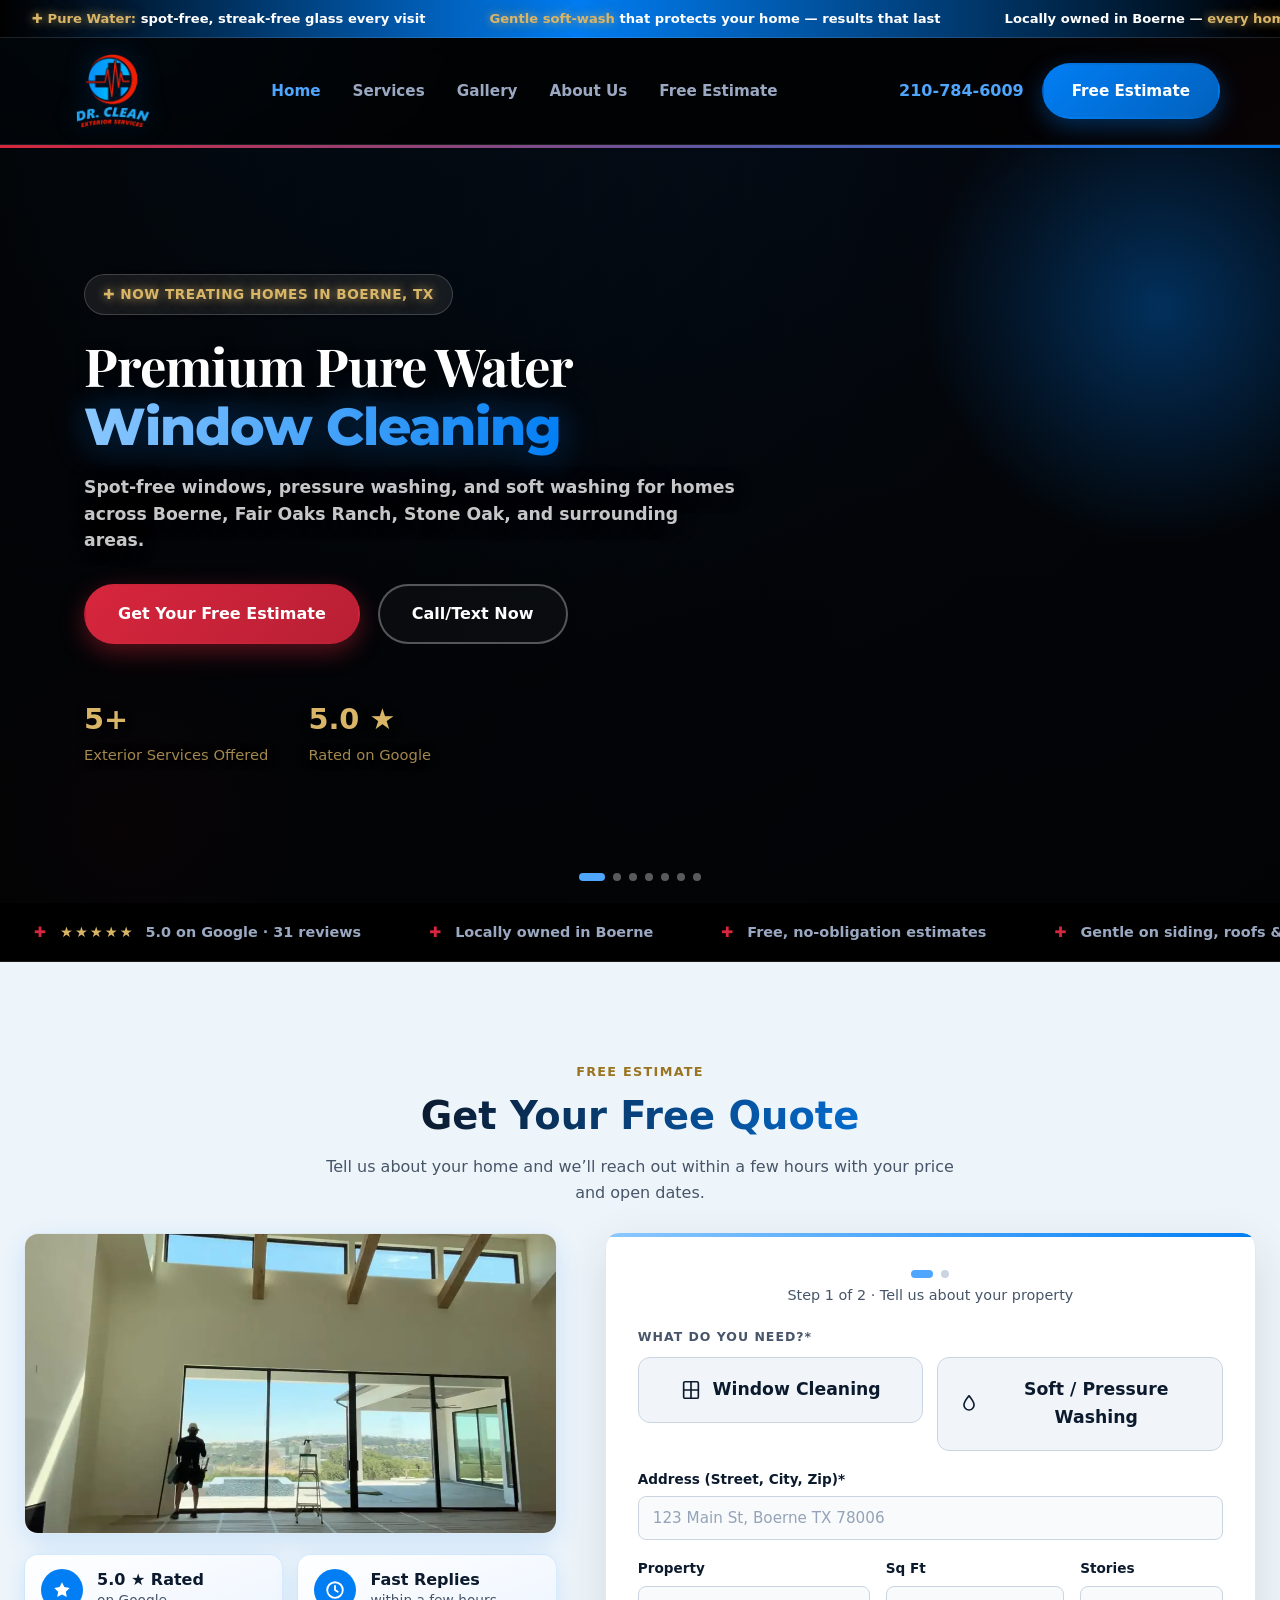
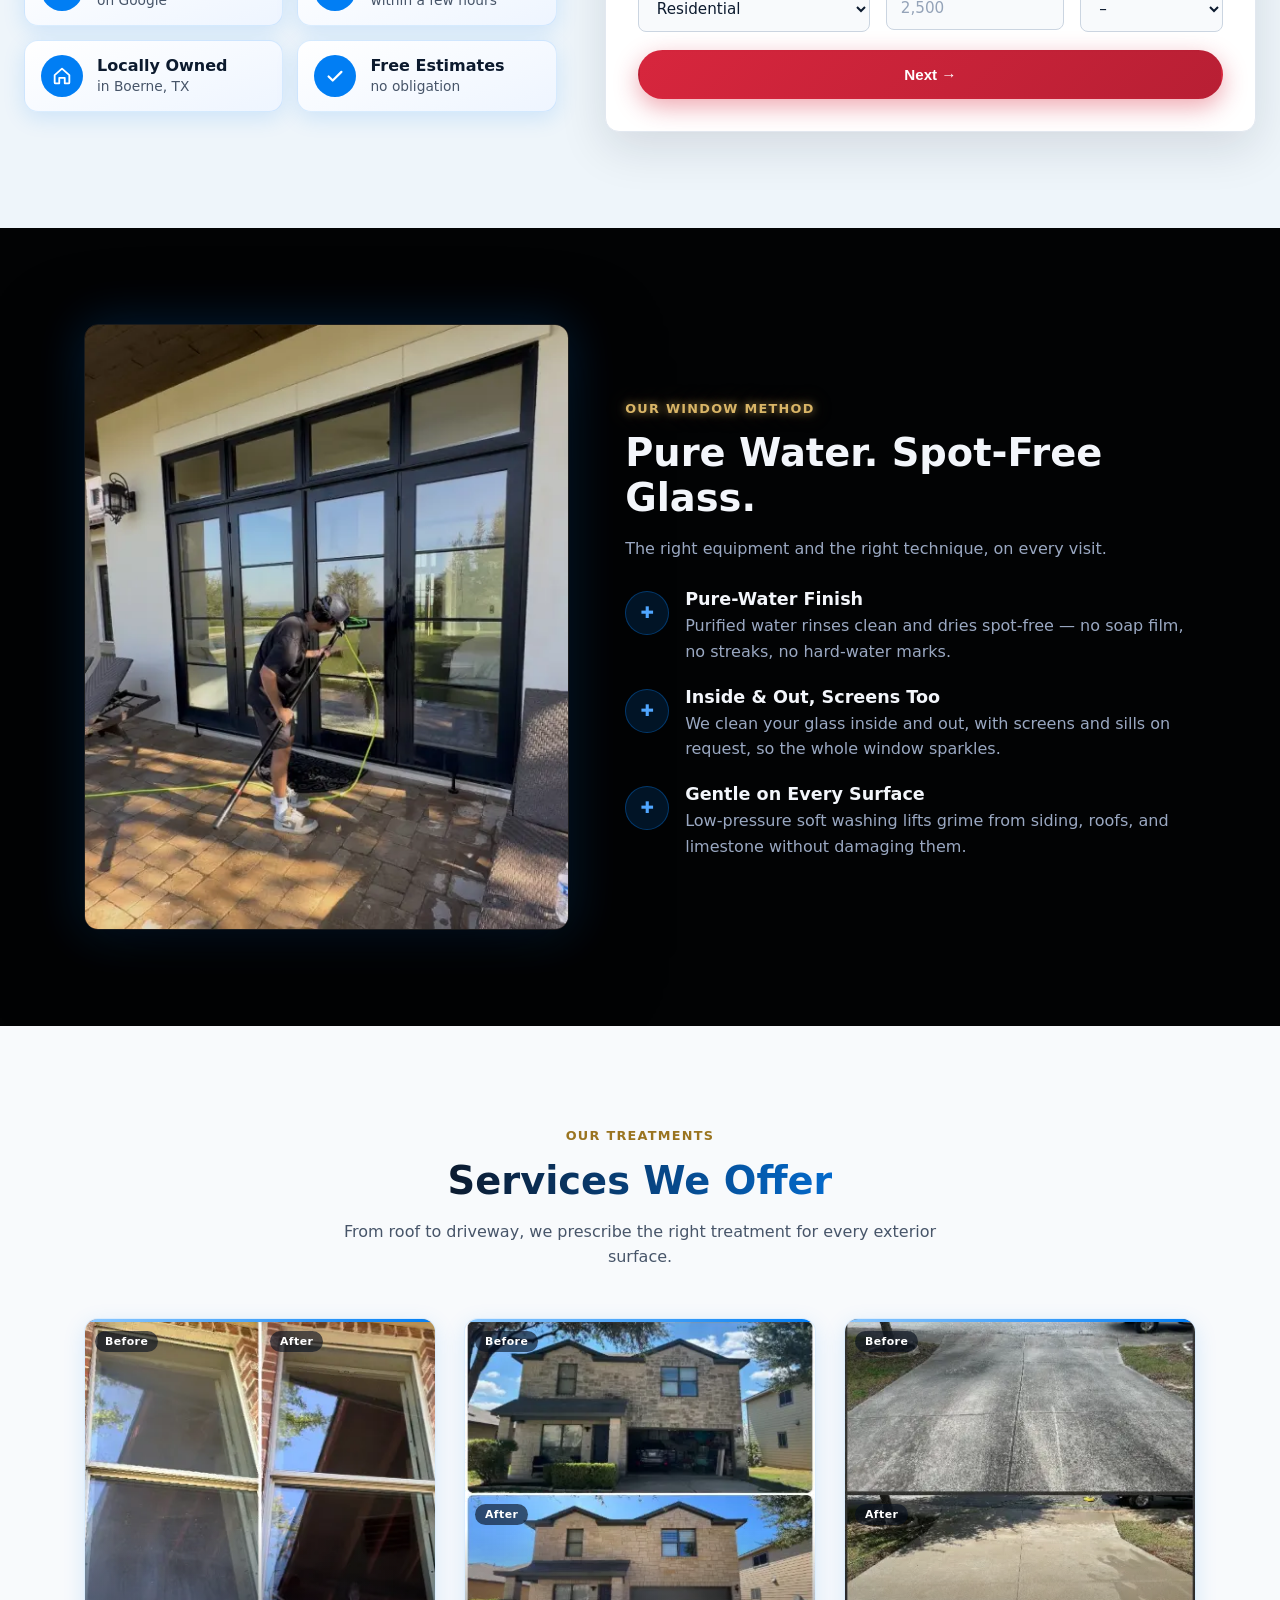
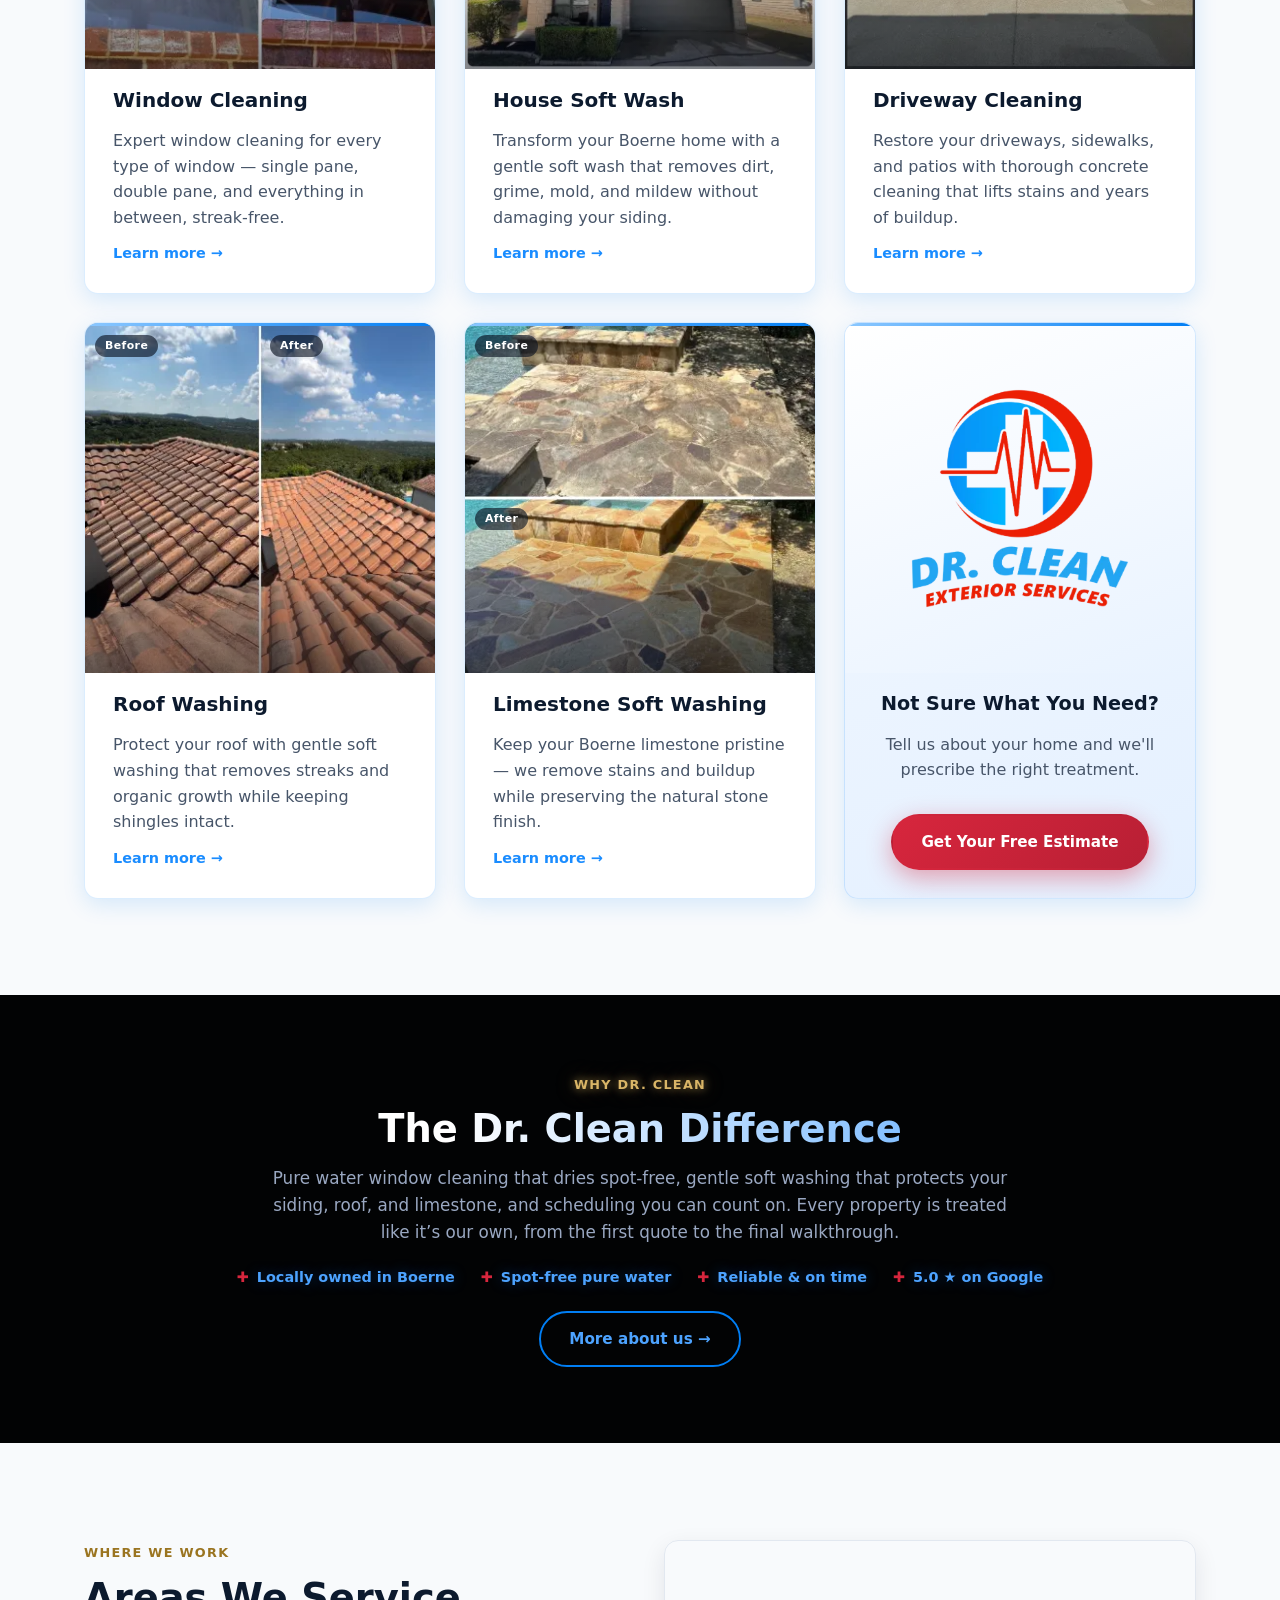
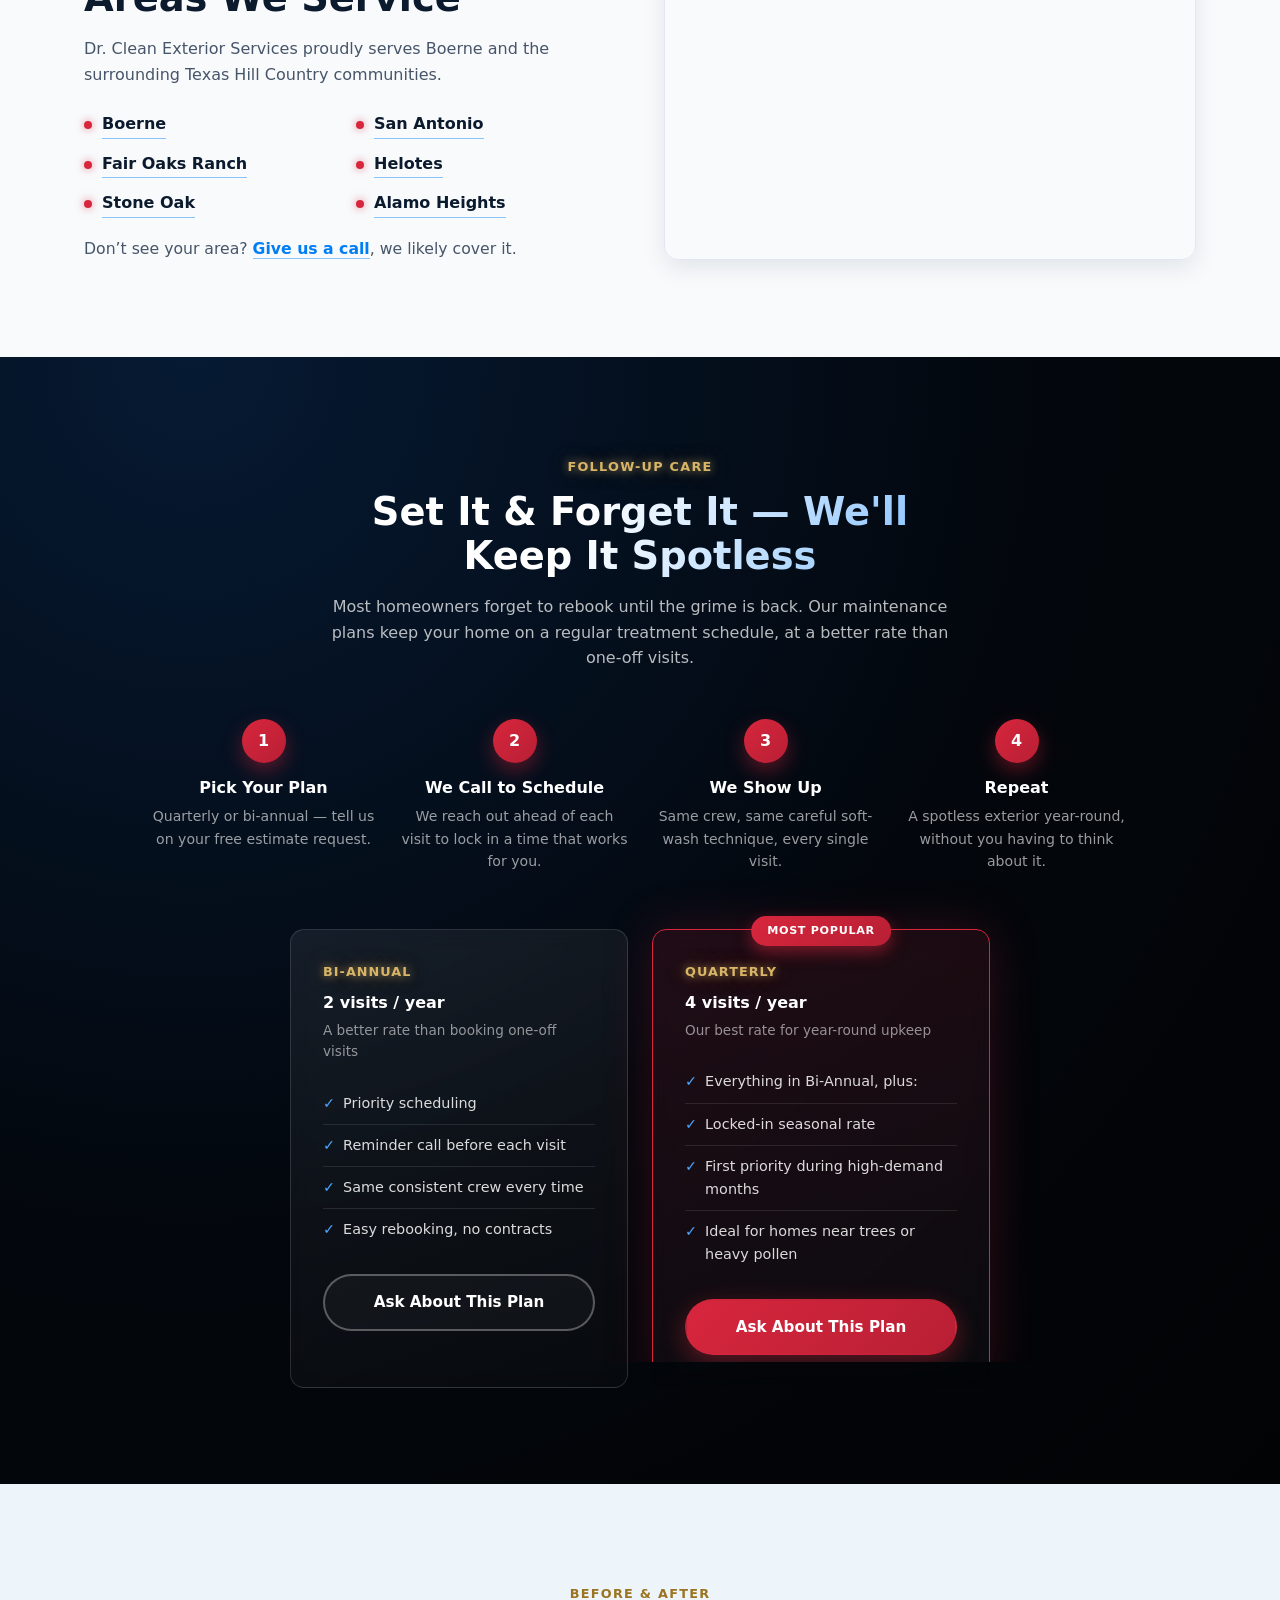
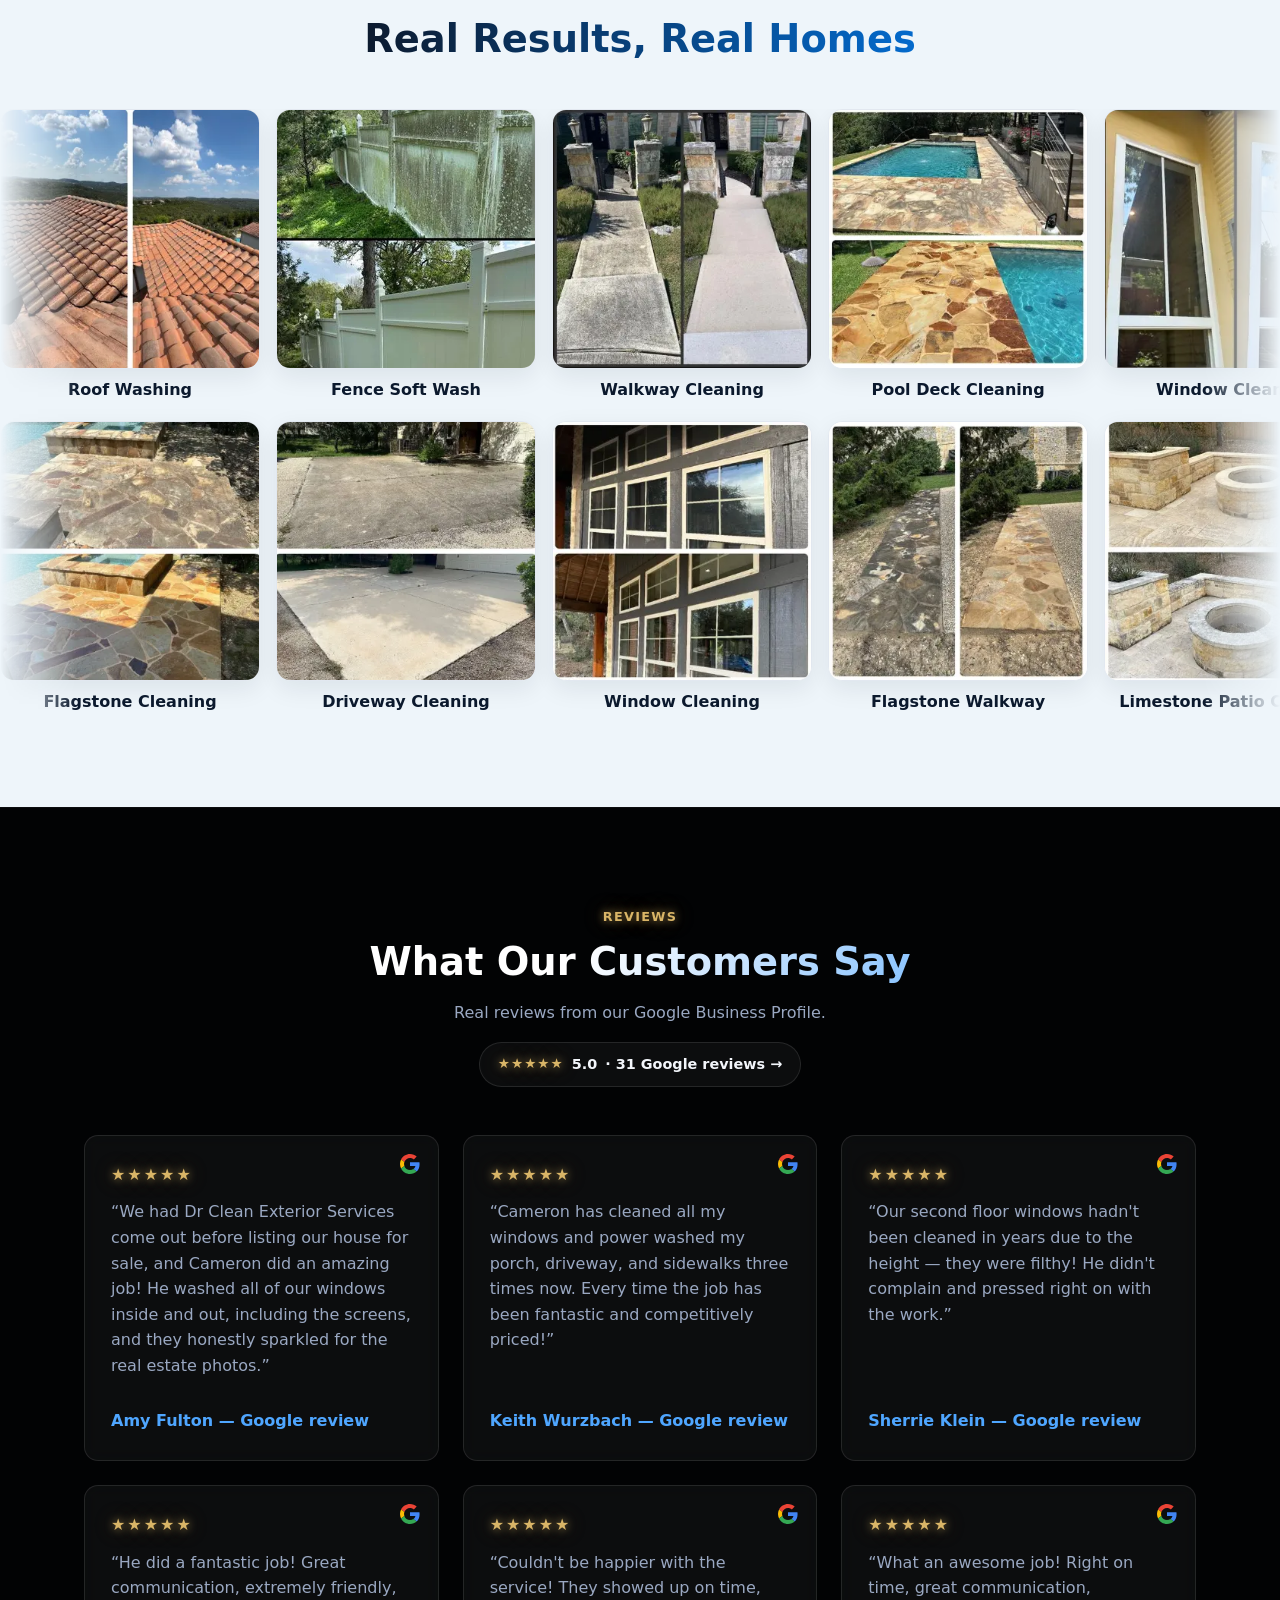
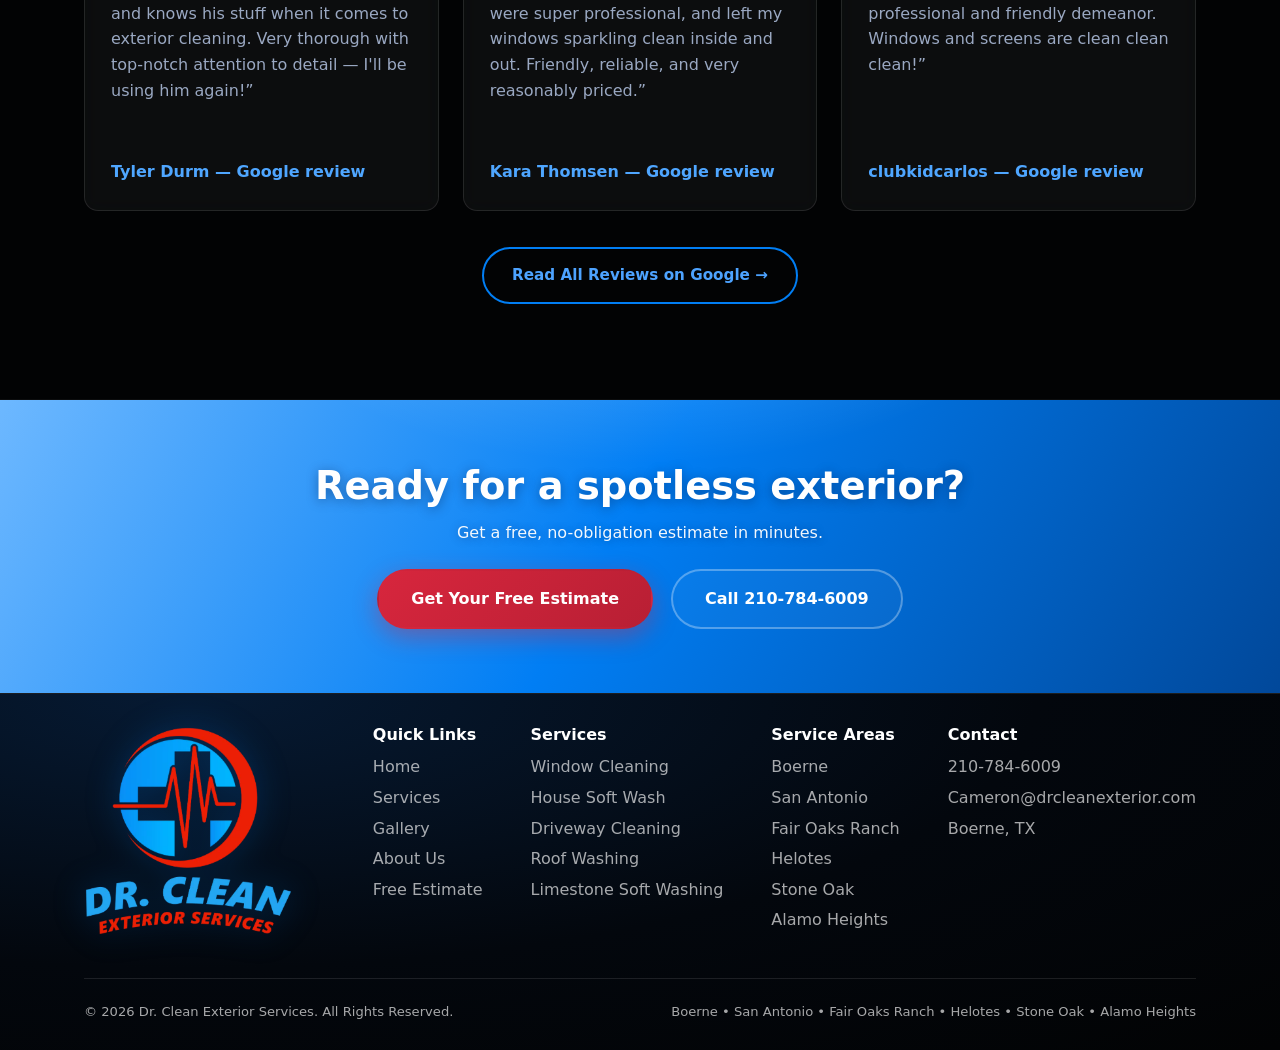
==== commit 14d70b34: "Mobile LCP: real img hero with 800px phone crop, map facade on phones, deferred JS, transform-only s" ====
--- a/index.html
+++ b/index.html
@@ -19,11 +19,11 @@
 <meta name="twitter:image" content="https://www.drcleanexterior.com/images/logo-full.png">
 <link rel="icon" type="image/png" sizes="32x32" href="images/favicon-32.png">
 <link rel="apple-touch-icon" sizes="180x180" href="images/favicon-180.png">
-<link rel="preload" as="image" href="images/hero-7.webp" type="image/webp" media="(min-width: 721px)" fetchpriority="high">
-<link rel="preload" as="image" href="images/m/hero-7.webp" type="image/webp" media="(max-width: 720px)" fetchpriority="high">
+<link rel="preload" as="image" href="images/hero-7.webp" type="image/webp" media="(min-width: 721px), (orientation: landscape)" fetchpriority="high">
+<link rel="preload" as="image" href="images/m/hero-7-800.webp" type="image/webp" media="(max-width: 720px) and (orientation: portrait)" fetchpriority="high">
 <link rel="preload" as="font" type="font/woff2" href="fonts/playfair-display-700.woff2" crossorigin>
 <link rel="preload" as="font" type="font/woff2" href="fonts/montserrat-800.woff2" crossorigin>
-<link rel="stylesheet" href="css/style.min.css?v=3">
+<link rel="stylesheet" href="css/style.min.css?v=6">
 <script type="application/ld+json">
 {
   "@context": "https://schema.org",
@@ -87,7 +87,13 @@
 <section class="hero">
   <!-- Hero slideshow: first slide loads immediately; others use data-bg and load after the page is ready. To add one, copy a hero-slide line (images/hero-N.jpg, ~2000px wide landscape works best) -->
   <div class="hero-slides" aria-hidden="true">
-    <div class="hero-slide active" id="hero-first" style="background-position:48% 60%"></div>
+    <div class="hero-slide active" id="hero-first">
+      <!-- first slide is a real <img> (not a CSS background) so the browser finds it at once; phones get a small 800px crop of the same photo -->
+      <picture>
+        <source media="(max-width: 720px) and (orientation: portrait)" srcset="images/m/hero-7-800.webp" type="image/webp">
+        <img src="images/hero-7.webp" alt="" width="2000" height="1125" fetchpriority="high" decoding="async" style="object-position:48% 60%">
+      </picture>
+    </div>
     <div class="hero-slide" data-bg="images/hero-10.jpg" data-pos="50%"></div>
     <div class="hero-slide" data-bg="images/hero-13.jpg" data-pos="30%"></div>
     <div class="hero-slide" data-bg="images/hero-9.jpg" data-pos="58%"></div>
@@ -486,7 +492,8 @@
       <p class="area-note">Don&rsquo;t see your area? <a href="tel:2107846009">Give us a call</a>, we likely cover it.</p>
     </div>
     <div class="map-embed">
-      <iframe src="https://www.google.com/maps?ll=29.67,-98.62&z=10&output=embed" loading="lazy" referrerpolicy="no-referrer-when-downgrade" title="Dr. Clean Exterior Services area map"></iframe>
+      <iframe data-src="https://www.google.com/maps?ll=29.67,-98.62&z=10&output=embed" loading="lazy" referrerpolicy="no-referrer-when-downgrade" title="Dr. Clean Exterior Services area map"></iframe>
+      <noscript><iframe src="https://www.google.com/maps?ll=29.67,-98.62&z=10&output=embed" referrerpolicy="no-referrer-when-downgrade" title="Dr. Clean Exterior Services area map"></iframe></noscript>
     </div>
   </div>
 </section>
@@ -756,7 +763,7 @@
   </div>
 </footer>
 
-<script src="js/script.min.js?v=3"></script>
+<script defer src="js/script.min.js?v=4"></script>
 <script src="js/quote-wizard.min.js?v=1" defer></script>
 <script src="js/address-autocomplete.min.js?v=2" defer></script>
 <script>window.va = window.va || function () { (window.vaq = window.vaq || []).push(arguments); };</script>
--- a/css/style.min.css
+++ b/css/style.min.css
@@ -1 +1 @@
-@font-face{font-family:"Playfair Display";font-style:normal;font-weight:700;font-display:swap;src:url("../fonts/playfair-display-700.woff2")format("woff2")}@font-face{font-family:"Montserrat";font-style:normal;font-weight:800;font-display:swap;src:url("../fonts/montserrat-800.woff2")format("woff2")}:root{--navy:#03070d;--blue:#017ef4;--blue-light:#4fa6ff;--red:#d7263d;--red-dark:#b81f34;--gold:#d9b567;--ink:#f3f6fb;--muted:#9aa8c2;--bg:#020304;--bg-alt:#000000;--card:rgba(255,255,255,0.045);--card-hover:rgba(255,255,255,0.07);--border:rgba(255,255,255,0.1);--radius:14px;--shadow:0 20px 60px rgba(0,0,0,0.45);--shadow-lg:0 30px 90px rgba(0,0,0,0.55);--glow-blue:0 0 50px rgba(1,126,244,0.25);--glow-red:0 0 50px rgba(215,38,61,0.22);--glow-gold-text:0 0 10px rgba(217,181,103,0.7),0 0 22px rgba(217,181,103,0.35);--max-width:1160px}*{box-sizing:border-box}html{scroll-behavior:smooth;-webkit-text-size-adjust:100%;text-size-adjust:100%}body{margin:0;font-family:"Segoe UI","Inter",system-ui,-apple-system,Roboto,sans-serif;color:var(--ink);background:var(--bg);line-height:1.6;position:relative}body::before{content:"";position:fixed;inset:0;z-index:-1;background:radial-gradient(650px 550px at 8% -5%,rgba(1,126,244,0.18),transparent 60%),radial-gradient(550px 500px at 100% 15%,rgba(215,38,61,0.14),transparent 60%),radial-gradient(600px 550px at 0% 55%,rgba(217,181,103,0.06),transparent 60%),radial-gradient(750px 650px at 100% 85%,rgba(1,126,244,0.13),transparent 60%),radial-gradient(700px 600px at 50% 115%,rgba(215,38,61,0.1),transparent 60%);pointer-events:none}img{max-width:100%;display:block}a{color:inherit;text-decoration:none}::selection{background:var(--blue);color:#fff}.container{max-width:var(--max-width);margin:0 auto;padding:0 24px}h1,h2,h3,h4{font-family:"Segoe UI Semibold","Inter",system-ui,sans-serif;line-height:1.15;margin:0 0 16px;color:var(--ink)}h1{font-size:clamp(2.2rem,4.5vw,3.4rem);background:linear-gradient(120deg,#ffffff 30%,var(--blue-light) 100%);-webkit-background-clip:text;background-clip:text;-webkit-text-fill-color:transparent}h2{font-size:clamp(1.7rem,3vw,2.4rem)}h3{font-size:1.25rem}p{color:var(--muted);margin:0 0 16px}.eyebrow{display:inline-block;color:var(--gold);text-shadow:var(--glow-gold-text);font-weight:700;letter-spacing:0.1em;text-transform:uppercase;font-size:0.8rem;margin-bottom:12px}.section{padding:96px 0;position:relative}.section-alt{background:linear-gradient(180deg,rgba(255,255,255,0.025),rgba(255,255,255,0.02));box-shadow:inset 0 1px 0 rgba(255,255,255,0.04),inset 0 -1px 0 rgba(255,255,255,0.04)}.section-head{max-width:640px;margin:0 auto 48px;text-align:center}.section-head h2{background:linear-gradient(120deg,#ffffff 40%,var(--blue-light) 120%);-webkit-background-clip:text;background-clip:text;-webkit-text-fill-color:transparent}.section-head p{margin:0;color:var(--muted)}.btn{display:inline-flex;align-items:center;justify-content:center;gap:8px;padding:14px 28px;border-radius:999px;font-weight:700;font-size:0.95rem;border:2px solid transparent;cursor:pointer;transition:transform 0.15s ease,box-shadow 0.15s ease,background 0.15s ease}.btn-primary{background:linear-gradient(135deg,var(--red) 0%,var(--red-dark) 100%);color:#fff;box-shadow:0 8px 24px rgba(215,38,61,0.4)}.btn-primary:hover{transform:translateY(-2px);box-shadow:0 14px 36px rgba(215,38,61,0.5)}.btn-outline{background:rgba(255,255,255,0.03);border-color:rgba(255,255,255,0.3);color:#fff}.btn-outline:hover{background:rgba(255,255,255,0.1);border-color:rgba(255,255,255,0.5)}.btn-secondary{background:linear-gradient(135deg,var(--blue) 0%,#0161bd 100%);color:#fff;box-shadow:0 8px 24px rgba(1,126,244,0.35)}.btn-secondary:hover{transform:translateY(-2px);box-shadow:0 14px 36px rgba(1,126,244,0.45)}.site-header{position:sticky;top:0;z-index:50;background:rgba(2,3,4,0.75);backdrop-filter:blur(14px);-webkit-backdrop-filter:blur(14px);border-bottom:1px solid var(--border)}.nav{display:flex;align-items:center;justify-content:space-between;padding:16px 0}.brand{display:flex;align-items:center;gap:10px;font-weight:800;font-size:1.15rem;color:var(--ink)}.nav .brand{margin-left:16px}.nav-logo{height:74px;width:auto;display:block;filter:drop-shadow(0 0 12px rgba(1,126,244,0.25))}.nav-links{display:flex;align-items:center;gap:32px;list-style:none;margin:0;padding:0}.nav-links a{font-weight:600;color:var(--muted);font-size:0.95rem;transition:color 0.15s ease}.nav-links a:hover{color:#fff}.nav-links a.active{color:var(--blue-light)}.nav-cta{display:flex;align-items:center;gap:18px}.nav-phone{font-weight:700;color:var(--blue-light);white-space:nowrap}.nav-toggle{display:none;background:none;border:none;font-size:1.6rem;cursor:pointer;color:var(--ink)}.medical-stripe{height:3px;background:linear-gradient(90deg,var(--red),var(--blue),var(--gold),var(--red));background-size:300% 100%;animation:shimmer 8s linear infinite}@keyframes shimmer{0%{background-position:0% 50%}100%{background-position:300% 50%}}.hero{background:radial-gradient(120% 140% at 15% 0%,#061a33 0%,var(--navy) 55%,var(--bg) 100%);color:#fff;padding:110px 0 120px;position:relative;overflow:hidden;min-height:max(520px,calc(100vh - var(--chrome,150px)));min-height:max(520px,calc(100svh - var(--chrome,150px)));display:flex;align-items:center}.hero>.container,.hero .hero-grid{width:100%}.hero::after{content:"";position:absolute;right:-120px;top:-80px;width:480px;height:480px;background:radial-gradient(circle,rgba(1,126,244,0.35),transparent 70%)}.hero::before{content:"";position:absolute;left:-100px;bottom:-140px;width:420px;height:420px;background:radial-gradient(circle,rgba(215,38,61,0.22),transparent 70%);z-index:0}.hero-grid{display:grid;grid-template-columns:1.1fr 0.9fr;gap:48px;align-items:center;position:relative;z-index:1}.hero-badge{display:inline-flex;align-items:center;gap:8px;background:rgba(255,255,255,0.08);border:1px solid rgba(255,255,255,0.18);padding:8px 16px;border-radius:999px;font-size:0.8rem;font-weight:700;letter-spacing:0.04em;text-transform:uppercase;color:var(--gold);text-shadow:var(--glow-gold-text);margin-bottom:20px}.hero h1{color:#fff;-webkit-text-fill-color:initial;background:none}.hero p.lead{color:rgba(255,255,255,0.78);font-size:1.1rem;max-width:520px}.hero-actions{display:flex;gap:16px;flex-wrap:wrap;margin-top:28px}.hero-stats{display:flex;gap:32px;margin-top:48px;flex-wrap:wrap}.hero-stat strong{display:block;font-size:1.6rem;color:var(--gold);text-shadow:0 0 6px rgba(217,181,103,0.35)}.hero-stat span{font-size:0.85rem;color:rgba(217,181,103,0.75)}.services-grid{display:grid;grid-template-columns:repeat(auto-fit,minmax(240px,1fr));gap:24px}.service-card{background:var(--card);border:1px solid var(--border);border-radius:var(--radius);padding:28px;overflow:hidden;backdrop-filter:blur(10px);-webkit-backdrop-filter:blur(10px);transition:transform 0.2s ease,box-shadow 0.2s ease,border-color 0.2s ease,background 0.2s ease}.service-card:hover{transform:translateY(-6px);box-shadow:var(--shadow),var(--glow-blue);border-color:rgba(1,126,244,0.35);background:var(--card-hover)}.service-photo{aspect-ratio:1;margin:-28px -28px 20px -28px;position:relative}.service-photo::after{content:"";position:absolute;inset:0;background:linear-gradient(180deg,transparent 60%,rgba(6,11,20,0.5))}.service-photo img{width:100%;height:100%;object-fit:cover;display:block}.service-icon{width:52px;height:52px;border-radius:12px;background:linear-gradient(135deg,var(--blue),var(--red));display:flex;align-items:center;justify-content:center;margin-bottom:18px;color:#fff;box-shadow:0 10px 26px rgba(1,126,244,0.35)}.service-icon svg{width:26px;height:26px}.service-card p{margin-bottom:12px}.service-card a.learn-more{color:var(--blue-light);font-weight:700;font-size:0.9rem}.reasons-grid{display:grid;grid-template-columns:repeat(auto-fit,minmax(240px,1fr));gap:24px}.reason-card{text-align:center;padding:32px 24px;border-radius:var(--radius);background:var(--card);border:1px solid var(--border);backdrop-filter:blur(10px);-webkit-backdrop-filter:blur(10px);transition:transform 0.2s ease,box-shadow 0.2s ease}.reason-card:hover{transform:translateY(-4px);box-shadow:var(--shadow)}.reason-num{width:44px;height:44px;margin:0 auto 16px;border-radius:50%;background:rgba(1,126,244,0.14);border:1px solid rgba(1,126,244,0.35);color:var(--blue-light);font-weight:800;display:flex;align-items:center;justify-content:center}.area-wrap{display:grid;grid-template-columns:1fr 1fr;gap:48px;align-items:center}.area-list{list-style:none;padding:0;margin:24px 0 0;display:grid;grid-template-columns:repeat(2,1fr);gap:12px}.area-list li{display:flex;align-items:center;gap:10px;font-weight:600;color:var(--ink)}.area-list li::before{content:"";width:8px;height:8px;border-radius:50%;background:var(--red);box-shadow:0 0 8px rgba(215,38,61,0.6);flex-shrink:0}.area-map-placeholder{background:var(--card);border:1px dashed var(--border);border-radius:var(--radius);height:320px;display:flex;align-items:center;justify-content:center;color:var(--muted);font-weight:600;text-align:center;padding:24px}.map-embed{border-radius:var(--radius);overflow:hidden;height:320px;border:1px solid var(--border);box-shadow:var(--shadow)}.map-embed iframe{width:100%;height:100%;border:0;display:block;filter:invert(94%) hue-rotate(180deg) brightness(0.95) contrast(0.92)}.plans-section{background:radial-gradient(120% 140% at 15% 0%,#061a33 0%,var(--navy) 55%,var(--bg) 100%);color:#fff;padding:96px 0}.plans-section .section-head h2{background:linear-gradient(120deg,#ffffff 40%,var(--blue-light) 120%);-webkit-background-clip:text;background-clip:text;-webkit-text-fill-color:transparent}.plans-section .section-head p{color:rgba(255,255,255,0.72)}.plan-steps{display:grid;grid-template-columns:repeat(4,1fr);gap:24px;margin:0 auto 56px;max-width:980px}.plan-steps-3{grid-template-columns:repeat(3,1fr);max-width:760px}.plan-step{text-align:center}.plan-step-num{width:44px;height:44px;border-radius:50%;background:linear-gradient(135deg,var(--red),var(--red-dark));color:#fff;font-weight:800;display:flex;align-items:center;justify-content:center;margin:0 auto 16px;box-shadow:0 8px 20px rgba(215,38,61,0.4)}.plan-step h4{color:#fff;margin-bottom:8px;font-size:1rem}.plan-step p{color:rgba(255,255,255,0.6);font-size:0.88rem;margin:0}.plan-cards{display:grid;grid-template-columns:repeat(auto-fit,minmax(260px,1fr));gap:24px;max-width:700px;margin:0 auto}.plan-card{background:linear-gradient(160deg,rgba(255,255,255,0.07),rgba(255,255,255,0.02));border:1px solid rgba(255,255,255,0.14);border-radius:var(--radius);padding:32px;position:relative;backdrop-filter:blur(10px);-webkit-backdrop-filter:blur(10px);transition:transform 0.2s ease,box-shadow 0.2s ease}.plan-card:hover{transform:translateY(-4px)}.plan-card.popular{border-color:var(--red);background:linear-gradient(160deg,rgba(215,38,61,0.14),rgba(255,255,255,0.03));box-shadow:var(--glow-red)}.plan-badge{position:absolute;top:-14px;left:50%;transform:translateX(-50%);background:linear-gradient(135deg,var(--red),var(--red-dark));color:#fff;font-size:0.7rem;font-weight:800;letter-spacing:0.06em;text-transform:uppercase;padding:6px 16px;border-radius:999px;white-space:nowrap;box-shadow:0 6px 16px rgba(215,38,61,0.5)}.plan-name{font-size:0.8rem;font-weight:800;letter-spacing:0.08em;text-transform:uppercase;color:var(--gold);text-shadow:var(--glow-gold-text);margin-bottom:8px}.plan-frequency{font-weight:700;color:#fff;margin-bottom:4px}.plan-tagline{color:rgba(255,255,255,0.55);font-size:0.85rem;margin-bottom:20px}.plan-features{list-style:none;padding:0;margin:0 0 24px}.plan-features li{padding:9px 0;border-bottom:1px solid rgba(255,255,255,0.1);color:rgba(255,255,255,0.85);font-size:0.9rem;display:flex;gap:8px;align-items:flex-start}.plan-features li:last-child{border-bottom:none}.plan-features li::before{content:"\2713";color:var(--blue-light);font-weight:800;flex-shrink:0}@media (max-width:720px){.plan-steps{grid-template-columns:repeat(2,1fr)}.plan-steps-3{grid-template-columns:1fr;max-width:320px}}.testimonial-grid{display:grid;grid-template-columns:repeat(3,1fr);gap:24px}@media (max-width:900px){.testimonial-grid{grid-template-columns:repeat(2,1fr)}}@media (max-width:600px){.testimonial-grid{grid-template-columns:1fr}}.testimonial-card{background:var(--card);border:1px solid var(--border);border-radius:var(--radius);padding:26px;backdrop-filter:blur(10px);-webkit-backdrop-filter:blur(10px);transition:opacity 0.35s ease,transform 0.2s ease,box-shadow 0.2s ease}.testimonial-card:hover{transform:translateY(-4px);box-shadow:var(--shadow)}.testimonial-card.fade{opacity:0}.stars{color:var(--gold);text-shadow:var(--glow-gold-text);letter-spacing:2px;margin-bottom:12px}.testimonial-name{font-weight:700;color:var(--blue-light);margin-top:12px}.testimonial-grid{grid-auto-rows:1fr}.testimonial-card{position:relative;display:flex;flex-direction:column}.testimonial-card p{flex:1 1 auto}.review-g{position:absolute;top:18px;right:18px;line-height:0}.review-g svg{width:20px;height:20px;display:block}.testimonial-footer{display:flex;align-items:center;gap:10px;margin-top:14px}.testimonial-footer .testimonial-name{margin-top:0}.reviews-more{text-align:center;margin-top:36px}.google-rating-badge{display:inline-flex;align-items:center;gap:8px;margin-top:16px;padding:10px 18px;border-radius:999px;background:var(--card);border:1px solid var(--border);font-weight:700;color:var(--ink);font-size:0.9rem;transition:transform 0.15s ease,box-shadow 0.15s ease}.google-rating-badge .stars{margin-bottom:0;font-size:0.85rem;letter-spacing:1px}.google-rating-badge:hover{transform:translateY(-2px);box-shadow:var(--glow-blue)}.cta-band{background:linear-gradient(120deg,#6db8ff 0%,#017ef4 48%,#01489a 100%);color:#fff;padding:64px 0;text-align:center;position:relative;overflow:hidden}.cta-band::after{content:"";position:absolute;inset:0;background:radial-gradient(600px 300px at 50% -50%,rgba(255,255,255,0.25),transparent 70%)}.cta-band .container{position:relative;z-index:1}.cta-band h2{color:#fff;margin-bottom:12px;-webkit-text-fill-color:#fff;background:none;text-shadow:0 2px 12px rgba(0,24,70,0.4)}.cta-band p{color:rgba(255,255,255,0.95);text-shadow:0 1px 8px rgba(0,24,70,0.35)}.contact-wrap{display:grid;grid-template-columns:0.9fr 1.1fr;gap:48px;align-items:flex-start}.contact-info-card{background:radial-gradient(120% 140% at 15% 0%,#061a33 0%,var(--navy) 55%,var(--bg) 100%);color:#fff;border-radius:var(--radius);padding:32px;border:1px solid rgba(255,255,255,0.1);box-shadow:var(--shadow)}.contact-info-card h3{color:#fff}.contact-info-card p{color:rgba(255,255,255,0.7)}.contact-info-row{display:flex;gap:14px;align-items:flex-start;margin-bottom:20px}.contact-info-row .icon{width:36px;height:36px;border-radius:8px;background:rgba(255,255,255,0.1);border:1px solid rgba(255,255,255,0.15);display:flex;align-items:center;justify-content:center;flex-shrink:0}.contact-info-row a,.contact-info-row span{color:#fff;font-weight:600}.form-card{background:var(--card);border:1px solid var(--border);border-radius:var(--radius);padding:32px;backdrop-filter:blur(10px);-webkit-backdrop-filter:blur(10px);box-shadow:var(--shadow)}.form-row{display:grid;grid-template-columns:1fr 1fr;gap:16px}.field{margin-bottom:18px}.field label{display:block;font-weight:700;font-size:0.85rem;color:var(--ink);margin-bottom:6px}.field input,.field select,.field textarea{width:100%;padding:12px 14px;border-radius:8px;border:1px solid var(--border);font-family:inherit;font-size:0.95rem;background:rgba(255,255,255,0.04);color:var(--ink)}.field select option{background:var(--bg-alt);color:var(--ink)}.field input::placeholder,.field textarea::placeholder{color:rgba(154,168,194,0.6)}.field input:focus,.field select:focus,.field textarea:focus{outline:2px solid var(--blue-light);outline-offset:1px;background:rgba(255,255,255,0.07)}.field-checkbox{display:flex;align-items:flex-start;gap:10px;font-size:0.88rem;color:var(--muted)}.field-checkbox input{width:auto;margin-top:3px}.form-note{font-size:0.78rem;color:var(--muted);margin-top:12px}.form-success{display:none;background:rgba(34,197,94,0.12);border:1px solid rgba(34,197,94,0.4);color:#86efac;padding:14px 16px;border-radius:8px;font-weight:600;margin-bottom:18px}.gallery-grid{display:grid;grid-template-columns:repeat(auto-fill,minmax(320px,1fr));gap:28px}.case-file{background:var(--card);border:1px solid var(--border);border-radius:var(--radius);overflow:hidden;backdrop-filter:blur(10px);-webkit-backdrop-filter:blur(10px);box-shadow:var(--shadow);transition:transform 0.2s ease,box-shadow 0.2s ease}.case-file:hover{transform:translateY(-4px);box-shadow:var(--shadow-lg),var(--glow-blue)}.case-file-header{background:linear-gradient(120deg,var(--navy),#0c3f75);color:#fff;padding:12px 18px;display:flex;align-items:center;justify-content:space-between;font-size:0.75rem;font-weight:800;letter-spacing:0.06em;text-transform:uppercase}.case-file-header .case-cross{color:var(--red);margin-right:6px}.case-file-photos{display:grid;grid-template-columns:1fr 1fr;position:relative}.case-file-photos:not(.single)::after{content:"";position:absolute;top:0;bottom:0;left:50%;width:2px;background:repeating-linear-gradient(180deg,var(--red) 0 8px,transparent 8px 16px);transform:translateX(-1px)}.case-file-photos.single{display:block}.case-file-photos.single img{width:100%;height:auto;display:block}.case-file-photo{aspect-ratio:4 / 3;background:var(--bg-alt);display:flex;align-items:center;justify-content:center;color:var(--muted);font-weight:700;font-size:0.72rem;letter-spacing:0.06em;text-transform:uppercase;text-align:center;padding:12px;position:relative}.case-file-photo img{width:100%;height:100%;object-fit:cover}.case-file-photo .tag{position:absolute;top:8px;left:8px;background:var(--navy);color:#fff;font-size:0.62rem;font-weight:800;letter-spacing:0.06em;padding:3px 8px;border-radius:999px}.case-file-photo.after .tag{background:var(--red)}.case-file-body{padding:18px 20px 20px}.case-file-row{display:flex;gap:8px;margin-bottom:8px;font-size:0.88rem}.case-file-row:last-child{margin-bottom:0}.case-file-label{font-weight:800;color:var(--blue-light);min-width:84px;flex-shrink:0}.case-file-value{color:var(--ink)}.gallery-item{border-radius:var(--radius);overflow:hidden;border:1px dashed var(--border);background:var(--card);aspect-ratio:4 / 3;display:flex;align-items:center;justify-content:center;color:var(--muted);font-weight:600;text-align:center;padding:16px}.gallery-item img{width:100%;height:100%;object-fit:cover}.page-hero{background:radial-gradient(120% 140% at 15% 0%,#061a33 0%,var(--navy) 55%,var(--bg) 100%);color:#fff;padding:72px 0;text-align:center}.page-hero h1{color:#fff;margin-bottom:8px;-webkit-text-fill-color:initial;background:none}.page-hero p{color:rgba(255,255,255,0.72);margin:0}.breadcrumb{font-size:0.85rem;color:rgba(255,255,255,0.55);margin-bottom:12px}.breadcrumb a{color:var(--gold);text-shadow:var(--glow-gold-text);font-weight:700}.values-grid{display:grid;grid-template-columns:repeat(auto-fit,minmax(220px,1fr));gap:20px}.value-card{background:var(--card);border:1px solid var(--border);border-radius:var(--radius);padding:24px;backdrop-filter:blur(10px);-webkit-backdrop-filter:blur(10px);transition:transform 0.2s ease,box-shadow 0.2s ease}.value-card:hover{transform:translateY(-4px);box-shadow:var(--shadow)}.site-footer{background:radial-gradient(120% 140% at 15% 0%,#061a33 0%,var(--navy) 55%,var(--bg) 100%);color:rgba(255,255,255,0.65);--footer-gap:32px;padding:var(--footer-gap) 0 28px;border-top:1px solid var(--border)}.footer-grid{display:grid;grid-template-columns:minmax(0,1fr) auto auto auto auto;gap:40px 48px;margin-bottom:40px}@media (min-width:901px) and (max-width:1180px){.footer-grid{grid-template-columns:repeat(4,auto);justify-content:space-between}.footer-brand{grid-column:1 / -1}}.footer-grid h4{color:#fff;font-size:1rem;margin-bottom:10px}.footer-grid ul{list-style:none;margin:0;padding:0}.footer-grid li{margin-bottom:5px}.footer-grid a:hover{color:#fff}.footer-brand .brand{color:#fff;margin-bottom:12px}.footer-brand p{display:none}.footer-brand{max-width:320px}.footer-logo{height:210px;width:auto;margin:0;display:block;filter:drop-shadow(0 0 16px rgba(1,126,244,0.25))}@media (max-width:1180px){.footer-logo{height:150px}}.footer-bottom{border-top:1px solid rgba(255,255,255,0.1);padding-top:22px;display:flex;justify-content:space-between;flex-wrap:wrap;gap:12px;font-size:0.82rem}@media (max-width:900px){.hero-grid{grid-template-columns:1fr}.area-wrap{grid-template-columns:1fr}.contact-wrap{grid-template-columns:1fr}.contact-wrap .quote-wizard{order:-1}.footer-grid{grid-template-columns:1fr 1fr;gap:40px;padding-right:0}}@media (max-width:720px){.nav-links,.nav-phone{display:none}.nav-toggle{display:block}.nav-links.open{display:flex;flex-direction:column;position:absolute;top:100%;left:0;right:0;background:rgba(2,3,4,0.98);backdrop-filter:blur(14px);padding:20px 24px;border-bottom:1px solid var(--border);gap:18px}.form-row{grid-template-columns:1fr}.area-list{grid-template-columns:1fr}.footer-grid{grid-template-columns:1fr}.section{padding:64px 0}}.exit-modal-overlay{position:fixed;inset:0;z-index:999;background:rgba(3,8,16,0.82);backdrop-filter:blur(6px);-webkit-backdrop-filter:blur(6px);display:flex;align-items:center;justify-content:center;padding:20px;opacity:0;visibility:hidden;transition:opacity 0.3s ease,visibility 0.3s ease}.exit-modal-overlay.active{opacity:1;visibility:visible}.exit-modal{position:relative;width:100%;max-width:440px;background:linear-gradient(160deg,var(--navy) 0%,var(--bg) 100%);border:1px solid var(--border);border-radius:20px;padding:40px 32px 32px;text-align:center;box-shadow:var(--shadow-lg),var(--glow-red);transform:scale(0.92) translateY(10px);transition:transform 0.3s ease}.exit-modal-overlay.active .exit-modal{transform:scale(1) translateY(0)}.exit-modal-close{position:absolute;top:14px;right:14px;width:32px;height:32px;border-radius:50%;background:rgba(255,255,255,0.06);border:1px solid var(--border);color:var(--muted);font-size:1.1rem;line-height:1;cursor:pointer;display:flex;align-items:center;justify-content:center;transition:background 0.2s ease,color 0.2s ease}.exit-modal-close:hover{background:rgba(255,255,255,0.14);color:#fff}.exit-modal-logo{height:92px;width:auto;margin:0 auto 18px;display:block;filter:drop-shadow(0 0 12px rgba(1,126,244,0.25))}.exit-modal-eyebrow{display:inline-block;font-size:0.72rem;font-weight:700;letter-spacing:0.08em;text-transform:uppercase;color:var(--gold);margin-bottom:10px}.exit-modal h3{margin:0 0 12px;font-size:1.5rem;color:#fff}.exit-modal p{margin:0 0 26px;color:var(--muted);font-size:0.95rem}.exit-modal-cta{width:100%}.exit-modal-dismiss{display:block;margin:16px auto 0;background:none;border:none;color:var(--muted);font-size:0.82rem;text-decoration:underline;cursor:pointer}.exit-modal-dismiss:hover{color:#fff}@media (max-width:480px){.exit-modal{padding:32px 22px 26px}}.reveal{opacity:0;transform:translateY(32px);transition:opacity 1.1s cubic-bezier(0.16,1,0.3,1),transform 1.1s cubic-bezier(0.16,1,0.3,1)}.reveal.in-view{opacity:1;transform:translateY(0)}@media (prefers-reduced-motion:reduce){.reveal{opacity:1;transform:none;transition:none}}.promo-bar{background:linear-gradient(90deg,#0b2a4d,var(--navy),#0b2a4d);border-bottom:1px solid rgba(217,181,103,0.35);overflow:hidden;white-space:nowrap;font-size:0.82rem;font-weight:600;color:#fff;padding:8px 0}.promo-track,.trust-track{display:inline-flex;animation:marquee-scroll 45s linear infinite}.promo-track{animation-duration:85s}.promo-bar:hover .promo-track,.trust-strip:hover .trust-track{animation-play-state:paused}.promo-track span{padding:0 32px}.promo-track b{color:var(--gold);text-shadow:var(--glow-gold-text);font-size:inherit;font-weight:700}@keyframes marquee-scroll{to{transform:translateX(-50%)}}.trust-strip{overflow:hidden;white-space:nowrap;padding:16px 0;border-bottom:1px solid var(--border);background:rgba(255,255,255,0.025)}.trust-track{animation-duration:60s}.trust-track span{padding:0 34px;color:var(--muted);font-size:0.9rem;font-weight:600}.trust-track span::before{content:"\271A";color:var(--red);margin-right:14px}.trust-track b{color:var(--gold);letter-spacing:2px;margin-right:6px}.mobile-cta{display:none}.calltext-pop{position:absolute;z-index:70;display:flex;flex-direction:column;gap:8px}.calltext-pop[hidden]{display:none}.calltext-pop .btn{flex:none;width:100%;justify-content:center;padding:14px 10px;white-space:nowrap;background:rgba(2,3,4,0.4);-webkit-backdrop-filter:blur(8px);backdrop-filter:blur(8px)}@media (max-width:720px){.mobile-cta{display:flex;gap:10px;position:fixed;left:0;right:0;bottom:0;z-index:60;padding:10px 12px calc(10px + env(safe-area-inset-bottom));background:rgba(2,3,4,0.92);backdrop-filter:blur(14px);-webkit-backdrop-filter:blur(14px);border-top:1px solid var(--border)}.mobile-cta .btn{flex:1;padding:12px 10px;white-space:nowrap}.mobile-cta .mobile-cta-contact{flex:1.45}.mobile-cta-menu{position:absolute;left:12px;right:12px;bottom:calc(100% + 10px);display:flex;flex-direction:column;gap:8px;padding:10px;background:rgba(8,14,24,0.97);border:1px solid var(--border);border-radius:16px;box-shadow:0 -10px 30px rgba(0,0,0,0.5)}.mobile-cta-menu[hidden]{display:none}.mobile-cta-menu .btn{flex:none;width:100%;justify-content:center;padding:14px 10px;white-space:nowrap}.mobile-cta{transform:translateY(110%);visibility:hidden;transition:transform 0.3s ease,visibility 0s linear 0.3s}.mobile-cta.show{transform:none;visibility:visible;transition:transform 0.3s ease,visibility 0s}body.has-mobile-cta{padding-bottom:72px}}@media (prefers-reduced-motion:reduce){.promo-track,.trust-track{animation:none}.promo-bar,.trust-strip{overflow-x:auto}}.hero-slides{position:absolute;inset:0;z-index:0;overflow:hidden}.hero-slides::after{content:"";position:absolute;inset:0;background:linear-gradient(90deg,rgba(2,3,4,0.86) 0%,rgba(2,3,4,0.6) 34%,rgba(2,3,4,0.14) 66%,rgba(2,3,4,0.04) 100%),linear-gradient(180deg,rgba(2,3,4,0.08) 0%,rgba(2,3,4,0.5) 100%)}.hero-slide{position:absolute;inset:0;background-size:cover;background-position:center 60%;opacity:0;transform:scale(1.08);transition:opacity 1.8s ease,transform 8s ease-out}.hero-slide.active{opacity:1;transform:scale(1)}.hero-dots{position:absolute;left:0;right:0;bottom:22px;z-index:2;display:flex;justify-content:center;gap:8px}.hero-dots button{width:8px;height:8px;padding:0;border-radius:999px;border:0;background:rgba(255,255,255,0.35);cursor:pointer;transition:width 0.3s ease,background 0.3s ease}.hero-dots button.active{width:26px;background:var(--blue-light)}@media (prefers-reduced-motion:reduce){.hero-slide{transition:opacity 0.4s ease;transform:none}}.diff-wrap{display:grid;grid-template-columns:0.85fr 1fr;gap:56px;align-items:center}.diff-photo{width:100%;height:auto;border-radius:var(--radius);border:1px solid var(--border);box-shadow:var(--shadow-lg),var(--glow-blue)}.diff-list{list-style:none;margin:28px 0 0;padding:0;display:grid;gap:22px}.diff-list li{display:flex;gap:16px;align-items:flex-start}.diff-list .reason-num{margin:2px 0 0;flex-shrink:0}.diff-list h3{margin:0 0 4px;font-size:1.1rem}.diff-list p{margin:0}@media (max-width:900px){.diff-wrap{grid-template-columns:1fr;gap:32px}}.qw-progress{display:flex;justify-content:center;gap:8px;margin:4px 0 6px}.qw-dot{width:8px;height:8px;border-radius:50%;background:rgba(255,255,255,0.2);transition:background 0.2s ease,width 0.2s ease}.qw-dot.active{background:var(--blue-light);width:22px;border-radius:999px}.qw-step-label{text-align:center;font-size:0.9rem;margin-bottom:20px}.qw-step{border:0;margin:0;padding:0;min-width:0}.js-wizard .qw-step{display:none}.js-wizard .qw-step.active{display:block;animation:qw-in 0.25s ease}@keyframes qw-in{from{opacity:0;transform:translateY(6px)}to{opacity:1;transform:none}}.qw-legend,.qw-panel-title{display:block;font-weight:700;font-size:0.78rem;letter-spacing:0.08em;text-transform:uppercase;color:var(--muted);margin-bottom:10px;padding:0}.qw-chips{display:flex;flex-wrap:wrap;gap:8px;margin-bottom:18px}.qw-chip{position:relative;cursor:pointer}.qw-chip input{position:absolute;opacity:0;width:1px;height:1px}.qw-chip span{display:inline-block;padding:7px 12px;border-radius:8px;border:1px solid var(--border);background:rgba(255,255,255,0.04);font-size:0.85rem;font-weight:600;color:var(--ink);transition:background 0.15s ease,border-color 0.15s ease,box-shadow 0.15s ease}.qw-chip-lg span{padding:11px 16px;font-size:0.95rem}.qw-chip:hover span{background:var(--card-hover);border-color:rgba(255,255,255,0.25)}.qw-chip input:checked + span{background:rgba(1,126,244,0.18);border-color:var(--blue-light);box-shadow:0 0 0 1px var(--blue-light) inset}.qw-chip input:focus-visible + span{outline:2px solid var(--blue-light);outline-offset:2px}.qw-panel{background:rgba(255,255,255,0.03);border:1px solid var(--border);border-radius:10px;padding:12px 12px 2px;margin:-6px 0 18px}.qw-panel .qw-chips{margin-bottom:10px}.qw-optional{position:relative;margin:8px 0 20px;padding:18px 16px 4px;border:1px dashed rgba(255,255,255,0.18);border-radius:12px;background:rgba(255,255,255,0.02)}.qw-optional-head{display:flex;align-items:center;gap:10px;margin-bottom:4px}.qw-optional-badge{font-size:0.68rem;font-weight:800;letter-spacing:0.1em;text-transform:uppercase;color:var(--gold);border:1px solid rgba(217,181,103,0.45);background:rgba(217,181,103,0.08);padding:3px 8px;border-radius:999px}.qw-optional-title{font-weight:700;color:var(--ink);font-size:0.98rem}.qw-optional-sub{font-size:0.85rem;margin:0 0 16px}.qw-optional .field label{font-weight:600;color:rgba(243,246,251,0.85)}.form-row.qw-row-3{grid-template-columns:1.3fr 1fr 0.8fr}.qw-actions{display:grid;grid-template-columns:auto 1fr;gap:12px;margin-top:12px}.qw-submit[disabled]{opacity:0.65;cursor:wait;transform:none}.qw-error{background:rgba(215,38,61,0.12);border:1px solid rgba(215,38,61,0.45);color:#fda4af;padding:10px 14px;border-radius:8px;font-size:0.88rem;font-weight:600;margin:0 0 14px}.field .qw-invalid{border-color:var(--red)}.qw-hp{position:absolute !important;left:-9999px !important;width:1px;height:1px;opacity:0}@media (max-width:560px){.form-row.qw-row-3{grid-template-columns:1fr 1fr}.qw-row-3 .field:first-child{grid-column:1 / -1}.qw-optional{padding:16px 12px 2px}}.photo-grid{display:grid;grid-template-columns:repeat(auto-fill,minmax(240px,1fr));gap:16px}.photo-tile{display:block;aspect-ratio:1;overflow:hidden;border-radius:var(--radius);border:1px solid var(--border);background:var(--card);box-shadow:var(--shadow);cursor:zoom-in;transition:transform 0.2s ease,box-shadow 0.2s ease,border-color 0.2s ease}.photo-tile:hover{transform:translateY(-4px);box-shadow:var(--shadow),var(--glow-blue);border-color:rgba(1,126,244,0.4)}.photo-tile img{width:100%;height:100%;object-fit:cover;transition:transform 0.4s ease}.photo-tile:hover img{transform:scale(1.04)}.lightbox{position:fixed;inset:0;z-index:1000;background:rgba(3,8,16,0.92);display:flex;align-items:center;justify-content:center;padding:24px;opacity:0;visibility:hidden;transition:opacity 0.25s ease,visibility 0.25s ease;cursor:zoom-out}.lightbox.open{opacity:1;visibility:visible}.lightbox img{max-width:100%;max-height:100%;border-radius:var(--radius);box-shadow:var(--shadow-lg)}.lightbox-close{position:absolute;top:16px;right:18px;width:40px;height:40px;border-radius:50%;border:1px solid var(--border);background:rgba(255,255,255,0.08);color:#fff;font-size:1.4rem;line-height:1;cursor:pointer}@media (max-width:600px){.photo-grid{grid-template-columns:repeat(2,1fr);gap:10px}}#hero-first{background-image:url('../images/hero-7.jpg');background-image:image-set(url('../images/hero-7.webp')type('image/webp'),url('../images/hero-7.jpg')type('image/jpeg'))}@media (max-width:720px){#hero-first{background-image:url('../images/m/hero-7.jpg');background-image:image-set(url('../images/m/hero-7.webp')type('image/webp'),url('../images/m/hero-7.jpg')type('image/jpeg'))}.breadcrumb a{display:inline-block;padding:10px 6px}}@media (max-width:720px){.container{padding-left:14px;padding-right:14px}.promo-bar{font-size:0.7rem;padding:5px 0}.nav{padding:6px 0}.nav-logo{height:52px}.nav .brand{margin-left:10px}.nav-cta{gap:6px}.nav-cta .btn{padding:8px 12px;font-size:0.74rem;min-height:38px}.nav-toggle{min-width:44px;min-height:44px;font-size:1.6rem}.nav-links.open{gap:2px;padding:10px 20px 14px}.nav-links.open a{display:block;padding:11px 0;font-size:1rem}h2{font-size:1.3rem;margin-bottom:8px}h3{font-size:0.85rem;margin-bottom:6px}p{font-size:0.8rem;margin-bottom:10px}.eyebrow{font-size:0.62rem;margin-bottom:6px}.btn{padding:9px 14px;font-size:0.74rem;min-height:38px}.hero{padding:26px 0 44px}.hero-grid{grid-template-columns:1.3fr 0.7fr;gap:10px;align-items:center}.hero h1{font-size:1.4rem;line-height:1.12;margin-bottom:8px}.hero p.lead{font-size:0.78rem;margin-bottom:8px}.hero-badge{font-size:0.58rem;padding:4px 8px;margin-bottom:10px;letter-spacing:0.02em}.hero-actions{flex-direction:column;gap:6px;margin-top:10px}.hero-actions .btn{width:100%;padding:8px 8px;font-size:0.7rem;min-height:36px}.hero-stats{gap:8px;margin-top:14px;flex-wrap:nowrap}.hero-stat strong{font-size:0.95rem}.hero-stat span{font-size:0.56rem;line-height:1.25;display:block}.hero-dots{bottom:14px}.section{padding:34px 0}.section-head{margin-bottom:20px}.section-head p{font-size:0.75rem}.cta-band{padding:26px 0}.cta-band h2{font-size:1.1rem;margin-bottom:6px}.cta-band p{font-size:0.72rem;margin-bottom:0}.cta-band .hero-actions{margin-top:14px !important;gap:8px}.cta-band .hero-actions .btn{font-size:0.72rem;min-height:34px;padding:8px 10px}.page-hero{padding:30px 0}.page-hero h1{font-size:1.5rem}.breadcrumb a{display:inline-block;padding:8px 4px}.trust-track span{font-size:0.72rem;padding:0 22px}.services-grid{grid-template-columns:repeat(2,1fr);gap:10px}.service-card{padding:10px}.service-photo{margin:-10px -10px 10px -10px}.service-card h3{font-size:0.78rem}.service-card p{font-size:0.64rem;margin-bottom:6px}.learn-more{font-size:0.66rem;display:inline-block;padding:8px 0}.reasons-grid{grid-template-columns:repeat(3,1fr);gap:8px}.reason-card{padding:10px}.reason-card h3{font-size:0.7rem}.reason-card p{font-size:0.6rem;margin:0}.reason-num{width:26px;height:26px;font-size:0.72rem;margin-bottom:8px}.plan-steps{grid-template-columns:repeat(4,1fr);gap:6px;margin-bottom:28px}.plan-steps-3{grid-template-columns:repeat(3,1fr);max-width:none}.plan-step-num{width:28px;height:28px;font-size:0.78rem;margin-bottom:8px}.plan-step h4{font-size:0.66rem;margin-bottom:4px}.plan-step p{font-size:0.58rem}.plan-cards{grid-template-columns:repeat(2,1fr);gap:10px}.plan-card{padding:12px}.plan-card h3,.plan-name{font-size:0.8rem}.plan-card li{font-size:0.62rem}.plan-card p{font-size:0.64rem}.diff-wrap{grid-template-columns:0.85fr 1fr;gap:14px}.diff-list{gap:10px;margin-top:12px}.diff-list li{gap:8px}.diff-list h3{font-size:0.72rem;margin-bottom:2px}.diff-list p{font-size:0.6rem}.diff-list .reason-num{width:22px;height:22px;font-size:0.6rem}.area-wrap{grid-template-columns:1fr;gap:16px}.area-list{grid-template-columns:repeat(2,1fr);gap:4px 12px;margin-top:14px}.area-list li{font-size:0.8rem;padding:6px 0;white-space:nowrap}.map-embed{height:210px;min-height:0}.testimonial-grid{grid-template-columns:repeat(2,1fr);gap:8px}.testimonial-card{padding:10px}.testimonial-card p{font-size:0.62rem;margin-bottom:6px}.testimonial-name{font-size:0.62rem;margin-top:6px}.stars{font-size:0.7rem;margin-bottom:6px}.review-g{top:9px;right:9px}.review-g svg{width:14px;height:14px}.testimonial-footer{gap:6px;margin-top:8px}.testimonial-footer .testimonial-name{margin-top:0;line-height:1.25}.reviews-more{margin-top:18px}.values-grid{grid-template-columns:repeat(2,1fr);gap:10px}.value-card{padding:12px}.services-grid[style]{gap:14px !important}.services-grid[style] h2{font-size:1.05rem}.services-grid[style] p{font-size:0.7rem}.gallery-grid{grid-template-columns:repeat(2,1fr);gap:10px}.case-file-header{font-size:0.52rem;padding:8px 10px;gap:6px}.case-file-body{padding:10px}.case-file-row{font-size:0.6rem;gap:6px;margin-bottom:4px}.photo-grid{grid-template-columns:repeat(3,1fr);gap:6px}.lightbox-close{width:46px;height:46px}.contact-wrap{grid-template-columns:1fr;gap:20px}.form-card,.contact-info-card{padding:18px}.form-row{grid-template-columns:1fr 1fr;gap:10px}.field input,.field select,.field textarea{font-size:16px;padding:12px}.field-checkbox input{width:22px;height:22px;flex-shrink:0}.footer-grid{display:flex;flex-wrap:nowrap;justify-content:space-between;align-items:flex-start;gap:12px;padding-right:0;margin-bottom:18px}.footer-brand{display:contents}.footer-brand .footer-logo{flex:0 0 auto;width:auto}.footer-brand p{display:none}.footer-col-services,.footer-col-areas{display:none}.footer-grid>div{flex:0 0 auto;align-self:flex-start}.footer-grid>div:last-child{width:min-content}.footer-grid li{white-space:nowrap}.footer-grid li:has(a[href^="mailto"]){white-space:normal}.footer-grid h4{font-size:0.72rem;margin-bottom:3px}.footer-grid li{margin-bottom:0;font-size:0.64rem;line-height:1.25}.footer-grid a{display:inline-block;padding:3px 0}.footer-grid li:not(:has(a)){padding:3px 0}.site-footer{--footer-gap:22px}.footer-logo{height:100px;margin:0}.footer-bottom{flex-direction:column;align-items:center;text-align:center;font-size:0.62rem;gap:6px}.footer-bottom span:last-child{white-space:nowrap;font-size:min(0.62rem,calc((100vw - 28px) / 35.5))}.exit-modal-logo{height:72px}.exit-modal-close{width:40px;height:40px}.exit-modal-dismiss{padding:12px;font-size:0.9rem}}@media (max-width:380px){.hero h1{font-size:1.35rem}.nav-cta .btn{padding:8px 9px}}.hero-grid{grid-template-columns:1fr}.hero-grid>div{max-width:640px}@media (max-width:720px){.hero-grid{grid-template-columns:1fr}.hero-grid>div{max-width:none}.hero h1{font-size:1.7rem}.hero p.lead{font-size:0.9rem}.hero-actions{flex-direction:row}.hero-actions .btn{width:auto;flex:1;font-size:0.78rem}.hero-stat span{font-size:0.64rem}}.hero h1,.hero p.lead{text-shadow:0 2px 18px rgba(0,0,0,0.55)}.hero-stat strong,.hero-stat span{text-shadow:0 1px 10px rgba(0,0,0,0.6)}@media (max-width:720px){.hero-slides::after{background:linear-gradient(180deg,rgba(2,3,4,0.5) 0%,rgba(2,3,4,0.62) 55%,rgba(2,3,4,0.86) 100%)}}.hero h1{text-wrap:balance}.hero p.lead{font-weight:700}.hero h1{font-family:"Playfair Display",Georgia,"Times New Roman",serif;font-weight:700;letter-spacing:-0.02em;text-shadow:0 2px 12px rgba(0,0,0,0.5)}.hero h1 .hl{font-family:"Montserrat","Segoe UI",system-ui,sans-serif;font-weight:800;letter-spacing:-0.02em}@media (min-width:721px){.hero-grid>div{max-width:700px}.hero h1{font-size:clamp(2.6rem,4.1vw,3.7rem);line-height:1.1;margin-bottom:18px}.hero p.lead{font-size:clamp(1.05rem,1.35vw,1.25rem);line-height:1.55;max-width:660px}.hero-badge{font-size:0.85rem;padding:9px 18px;margin-bottom:22px}.hero-actions{gap:18px;margin-top:30px}.hero-actions .btn{font-size:1rem;padding:15px 32px}.hero-stats{gap:40px;margin-top:52px}.hero-stat strong{font-size:1.8rem}.hero-stat span{font-size:0.92rem}}@media (max-width:720px){.hero-slide{transform:none;transition:opacity 1.4s ease}}@media (max-width:720px){.hero{display:flex;align-items:center;padding:28px 0 52px}.hero .hero-grid{width:100%}.hero-slides::after{background:linear-gradient(180deg,rgba(2,3,4,0.4) 0%,rgba(2,3,4,0.5) 50%,rgba(2,3,4,0.78) 100%)}}.promo-bar{background:linear-gradient(90deg,#000 0%,#017ef4 45%,#000 100%);border-bottom-color:rgba(255,255,255,0.12)}.section-alt{background:var(--bg)}.trust-strip{background:#000}.hero h1 .hl{background:linear-gradient(100deg,#8cc8ff,#017ef4);-webkit-background-clip:text;background-clip:text;-webkit-text-fill-color:transparent;text-shadow:none;filter:drop-shadow(0 2px 12px rgba(0,0,0,0.5)) drop-shadow(0 0 16px rgba(1,126,244,0.4))}.lt{--ink:#0c1a2e;--muted:#475569;--card:#ffffff;--card-hover:#ffffff;--border:#e2e8f0;--shadow:0 8px 24px rgba(15,23,42,0.09);--shadow-lg:0 16px 48px rgba(15,23,42,0.12);--glow-blue:0 0 0 rgba(0,0,0,0);box-shadow:none}.lt.l1{background:#f8fafc}.lt.l2{background:#eef5fa}.lt h1,.lt h2,.lt h3,.lt h4{color:#0c1a2e}.lt .section-head h2,.lt #areas h2{display:block;width:fit-content;background:linear-gradient(90deg,#0c1a2e 0%,#017ef4 125%);-webkit-background-clip:text;background-clip:text;-webkit-text-fill-color:transparent}.lt .section-head h2{margin-left:auto;margin-right:auto}.lt .eyebrow{color:#9a7420;text-shadow:none}.lt p,.lt li{color:#475569}.lt .service-card,.lt .reason-card,.lt .value-card,.lt .photo-tile,.lt .case-file{background:#fff;border-color:#e2e8f0;box-shadow:0 8px 24px rgba(15,23,42,0.08)}.lt .area-list li{color:#0c1a2e;background:none;border:0;box-shadow:none;padding-left:0;padding-right:0}.town-hero h1,.town-intro h2{text-wrap:balance}.town-hero{padding-bottom:48px}.town-hero .hero-actions{justify-content:center;margin-top:28px}.section.town-intro{padding-top:44px}@media (max-width:720px){.town-hero{padding-bottom:26px}.town-hero .hero-actions{margin:16px auto 0;max-width:344px}.section.town-intro{padding-top:26px}}.area-list li a{border-bottom:1px solid rgba(1,126,244,0.45);padding-bottom:1px;transition:color 0.15s ease,border-color 0.15s ease}.area-list li a:hover{color:#017ef4;border-bottom-color:#017ef4}.lt .service-card a.learn-more,.lt .learn-more{color:#1a8cff}.lt .reason-num{background:rgba(1,126,244,0.1);border-color:rgba(1,126,244,0.3);color:#0161bd}.lt .map-embed{border-color:#e2e8f0}.quote-home .quote-wizard{max-width:720px;margin:0 auto}.quote-home .section-head{margin-bottom:28px}.quote-aside,.qw-ico{display:none}@media (min-width:900px){.quote-home>.container{max-width:1320px}.quote-layout{display:grid;grid-template-columns:minmax(0,0.9fr) minmax(0,1.1fr);gap:48px;align-items:start}.quote-aside{display:block}.quote-photo{border-radius:var(--radius);overflow:hidden;border:1px solid #e2e8f0;box-shadow:0 8px 28px rgba(1,126,244,0.16)}.quote-photo video{display:block;width:100%;aspect-ratio:16 / 9;object-fit:cover;background:#dfe9f5}.quote-trust{list-style:none;margin:20px 0 0;padding:0;display:grid;grid-template-columns:1fr 1fr;gap:14px}.quote-trust li{display:flex;align-items:center;gap:14px;padding:14px 16px;background:linear-gradient(160deg,#ffffff 0%,#eef5ff 100%);border:1px solid rgba(1,126,244,0.14);border-radius:14px;box-shadow:0 6px 22px rgba(1,126,244,0.14)}.qt-ico{flex:0 0 auto;width:42px;height:42px;border-radius:50%;background:#017ef4;color:#fff;display:grid;place-items:center}.qt-text{display:block;line-height:1.25}.qt-text strong{display:block;font-size:1rem;font-weight:800;color:#0c1a2e}.qt-text span{display:block;margin-top:2px;font-size:0.86rem;color:#475569}.quote-home .quote-wizard{max-width:none;margin:0;position:relative}.quote-home .quote-wizard::before{content:"";position:absolute;inset:-1px;border-radius:inherit;pointer-events:none;background:linear-gradient(90deg,#8cc8ff,#017ef4);-webkit-mask-image:linear-gradient(to bottom,#000 0,#000 4px,transparent 4px);mask-image:linear-gradient(to bottom,#000 0,#000 4px,transparent 4px)}.quote-home .qw-step[data-step="1"]>.qw-chips{display:grid;grid-template-columns:1fr 1fr;gap:14px}.quote-home .qw-chip-lg span{display:flex;align-items:center;justify-content:center;gap:10px;padding:18px 20px;font-size:1.08rem;border-radius:12px;text-align:center}.quote-home .qw-chip-lg .qw-ico{display:block;flex-shrink:0}.quote-home .qw-chip-lg input:checked + span{background:#017ef4;border-color:#017ef4;color:#fff;box-shadow:0 8px 20px rgba(1,126,244,0.35)}.quote-home .qw-next{background:linear-gradient(135deg,var(--red) 0%,var(--red-dark) 100%);color:#fff;box-shadow:0 8px 24px rgba(215,38,61,0.4)}.quote-home .qw-next:hover{box-shadow:0 14px 36px rgba(215,38,61,0.5)}}@media (max-width:720px){.quote-home{padding:30px 0 34px}.quote-home .section-head{margin-bottom:14px}.quote-wizard{padding:14px 14px 16px}.qw-progress{margin:0 0 4px}.qw-step-label{font-size:0.72rem;margin-bottom:12px}.qw-legend,.qw-panel-title{font-size:0.62rem;margin-bottom:8px}.qw-chips{gap:6px;margin-bottom:12px}.qw-chip span{padding:7px 10px;font-size:0.72rem}.qw-chip-lg span{padding:9px 11px;font-size:0.76rem}.qw-panel{padding:10px}.quote-wizard .field{margin-bottom:10px}.quote-wizard .field label{font-size:0.72rem;margin-bottom:4px}.quote-wizard .field input,.quote-wizard .field select,.quote-wizard .field textarea{padding:9px 10px}.quote-wizard .form-row{gap:8px}.qw-actions{gap:8px;margin-top:8px}.quote-wizard .btn{padding:10px 14px;min-height:42px;font-size:0.78rem}.quote-wizard .form-note{font-size:0.62rem}}.quote-home.lt .quote-wizard{border-color:#e2e8f0;box-shadow:0 16px 48px rgba(15,23,42,0.12)}.lt .quote-wizard .field input,.lt .quote-wizard .field select,.lt .quote-wizard .field textarea{background:#f8fafc;border-color:#cbd5e1;color:#0c1a2e}.lt .quote-wizard .field input::placeholder,.lt .quote-wizard .field textarea::placeholder{color:#94a3b8}.lt .quote-wizard .field input:focus,.lt .quote-wizard .field select:focus,.lt .quote-wizard .field textarea:focus{background:#fff;outline-color:#017ef4}.lt .quote-wizard .field select option{background:#fff;color:#0c1a2e}.lt .qw-chip input:not(:checked) + span{background:#f1f5f9;border-color:#cbd5e1;color:#0c1a2e}.lt .qw-chip:hover input:not(:checked) + span{background:#e8eef6;border-color:#94a3b8}.lt .qw-panel,.lt .qw-optional{background:#f8fafc;border-color:#e2e8f0}.lt .qw-optional .field label,.lt .qw-optional-title{color:#0c1a2e}.lt .qw-legend,.lt .qw-panel-title,.lt .qw-step-label{color:#475569}.lt .quote-wizard .btn-outline{color:#0c1a2e;border-color:#cbd5e1;background:#fff}.lt .qw-dot:not(.active){background:#cbd5e1}.lt .quote-wizard .field-checkbox{color:#475569}.about-flow{background:transparent;padding:76px 0;text-align:center}.about-flow .container{max-width:980px}.about-flow h2{margin-bottom:14px}.about-flow p{font-size:1.05rem;margin:0 auto 20px;max-width:760px}.about-flow-points{list-style:none;margin:0 0 18px;padding:0;display:flex;flex-wrap:wrap;justify-content:center;gap:10px 26px}.about-flow-points li{color:#4da3ff;font-weight:700;font-size:0.9rem;text-shadow:0 0 14px rgba(1,126,244,.4)}.about-flow .eyebrow{color:var(--gold);text-shadow:var(--glow-gold-text)}.about-flow h2{background:linear-gradient(90deg,#fff 30%,#4da3ff 100%);-webkit-background-clip:text;background-clip:text;-webkit-text-fill-color:transparent;color:transparent}.about-flow-points li::before{content:"\271A";color:var(--red);margin-right:8px;text-shadow:none}.about-flow-link{font-weight:700;color:#4da3ff}.about-flow-link:hover{color:#fff}.btn-outline-blue{background:transparent;border-color:#017ef4;color:#4da3ff}.btn-outline-blue:hover{background:#017ef4;border-color:#017ef4;color:#fff;box-shadow:0 10px 28px rgba(1,126,244,0.35)}.about-flow .btn-outline-blue{margin-top:4px}.area-note{margin:18px 0 0;font-size:0.98rem}.area-note a{color:#017ef4;font-weight:700;border-bottom:1px solid rgba(1,126,244,0.45);transition:border-color 0.15s ease}.area-note a:hover{border-bottom-color:#017ef4}@media (max-width:720px){.area-note{font-size:0.8rem;margin-top:12px}}@media (max-width:720px){.about-flow{padding:48px 0}.about-flow h2{font-size:1.3rem;margin-bottom:8px}.about-flow p{font-size:0.8rem;margin-bottom:14px}.about-flow-points{display:grid;grid-template-columns:1fr 1fr;gap:6px 10px;margin-bottom:12px;text-align:left;max-width:344px;margin-left:auto;margin-right:auto}.about-flow-points li{font-size:0.66rem;white-space:nowrap}.about-flow-points li::before{margin-right:5px}.about-flow-link{display:inline-block;padding:8px 0;font-size:0.8rem}}@media (min-width:900px){#services>.container>.services-grid{display:grid;grid-template-columns:repeat(3,minmax(0,1fr));grid-auto-rows:1fr;gap:28px;max-width:none;margin:0}#services>.container>.services-grid>.service-card{display:flex;flex-direction:column;max-width:none}#services .service-photo{flex:0 0 auto;min-height:0}#services .service-photo img{position:absolute;inset:0}#services .service-card p{flex:1 1 auto}#services .service-card a.learn-more{align-self:flex-start;margin-top:auto}#services .service-card-cta .btn{margin-top:auto}}#services .service-card{position:relative;box-shadow:0 6px 22px rgba(1,126,244,0.14);border-color:rgba(1,126,244,0.14)}#services .service-card::before{content:"";position:absolute;left:0;right:0;top:0;height:3px;z-index:3;background:linear-gradient(90deg,#8cc8ff,#017ef4)}#services .service-card:hover{transform:none;box-shadow:0 8px 26px rgba(1,126,244,0.22)}@media (hover:hover) and (min-width:721px){#services .service-card:hover{transform:translateY(-5px);box-shadow:0 16px 36px rgba(1,126,244,0.28)}}.ba-tag{position:absolute;z-index:2;padding:3px 10px;border-radius:999px;background:rgba(8,16,30,0.62);color:#fff;font-size:0.68rem;font-weight:700;line-height:1.4;letter-spacing:0.04em;pointer-events:none}.split-v .ba-tag-before,.split-h .ba-tag-before{top:12px;left:10px}.split-v .ba-tag-after{top:calc(50% + 10px);left:10px}.split-h .ba-tag-after{top:12px;left:calc(50% + 10px)}#services .service-card-cta{display:flex;flex-direction:column;align-items:center;justify-content:flex-start;text-align:center;background:linear-gradient(160deg,#f4f9ff 0%,#e4f0ff 100%)}#services .service-photo-logo{align-self:stretch;background:linear-gradient(160deg,#ffffff 0%,#e9f3ff 100%)}#services .service-photo-logo::after{display:none}#services .service-photo-logo img{position:absolute;inset:18.5%;width:63%;height:63%;object-fit:contain}#services .service-card-cta h3{font-size:1.2rem}#services .service-card-cta p{margin-bottom:18px}@media (max-width:720px){.ba-tag{padding:2px 7px;font-size:0.54rem}.split-v .ba-tag-before,.split-h .ba-tag-before{top:8px;left:6px}.split-v .ba-tag-after{top:calc(50% + 6px);left:6px}.split-h .ba-tag-after{top:8px;left:calc(50% + 6px)}#services .service-card-cta h3{font-size:0.82rem}#services .service-card-cta p{margin-bottom:10px}#services .service-card-cta .btn{width:100%;padding:8px 6px;font-size:0.64rem;line-height:1.25;white-space:normal}}.ba-marquee{display:flex;flex-direction:column;gap:22px;overflow:hidden;-webkit-mask-image:linear-gradient(90deg,transparent 0,#000 6%,#000 94%,transparent 100%);mask-image:linear-gradient(90deg,transparent 0,#000 6%,#000 94%,transparent 100%)}.ba-track{display:flex;width:max-content}.ba-marquee:not(.is-live){overflow-x:auto}.ba-marquee.is-live .ba-track{animation:ba-drift var(--ba-dur,90s) linear infinite}.ba-marquee.is-live .ba-track.ba-reverse{animation-direction:reverse}@keyframes ba-drift{to{transform:translateX(calc(-1 * var(--ba-shift,50%)))}}.ba-card{flex:0 0 260px;width:260px;margin:0 16px 0 0;text-align:center}.ba-card .photo-tile{display:block;aspect-ratio:1}.ba-card figcaption{padding:12px 4px 0}.ba-card h3{margin:0;font-size:1rem}@media (max-width:720px){.ba-marquee{gap:14px}.ba-card{flex-basis:170px;width:170px;margin-right:10px}.ba-card figcaption{padding:8px 2px 0}.ba-card h3{font-size:0.78rem}}@media (prefers-reduced-motion:reduce){.ba-marquee.is-live .ba-track{animation:none}.ba-marquee.is-live{overflow-x:auto}}.pac-host{position:relative}.pac-list{position:absolute;top:calc(100% + 4px);left:0;right:0;z-index:80;background:#061426;border:1px solid rgba(1,126,244,0.45);border-radius:10px;box-shadow:0 18px 44px rgba(0,0,0,0.55),0 0 0 1px rgba(0,0,0,0.2);overflow:hidden;text-align:left}.pac-list[hidden]{display:none}.pac-list ul{list-style:none;margin:0;padding:4px 0;max-height:280px;overflow-y:auto;-webkit-overflow-scrolling:touch}.pac-list li{display:flex;align-items:flex-start;gap:12px;min-height:48px;padding:10px 14px;cursor:pointer;color:#fff;box-shadow:inset 3px 0 0 transparent;transition:background 0.12s ease}.pac-list li[aria-selected="true"]{background:rgba(1,126,244,0.22);box-shadow:inset 3px 0 0 #017ef4}.pac-pin{flex:none;width:9px;height:9px;margin-top:7px;border-radius:50%;background:var(--red);box-shadow:0 0 8px rgba(215,38,61,0.6)}.pac-text{display:flex;flex-direction:column;min-width:0;line-height:1.3}.pac-main{font-size:0.95rem;font-weight:500;overflow-wrap:anywhere}.pac-main b{font-weight:800;color:#8cc8ff}.pac-secondary{font-size:0.82rem;color:rgba(255,255,255,0.62);overflow-wrap:anywhere}.pac-attrib{display:flex;justify-content:flex-end;padding:7px 14px;border-top:1px solid rgba(255,255,255,0.1);background:rgba(255,255,255,0.03)}.pac-attrib img{display:block;width:120px;height:14px}.pac-list.pac-light{background:#fff;border-color:#b9cde3;box-shadow:0 18px 40px rgba(12,26,46,0.2),0 0 0 1px rgba(12,26,46,0.04)}.pac-light li{color:#0c1a2e}.pac-light li[aria-selected="true"]{background:#eef5fa;box-shadow:inset 3px 0 0 #017ef4}.pac-light .pac-main b{color:#0161bd}.pac-light .pac-secondary{color:#475569}.pac-light .pac-attrib{border-top-color:#e2e8f0;background:#f8fafc}@media (max-width:720px){#address{scroll-margin-top:140px}.pac-list ul{max-height:240px}.pac-list li{min-height:52px;padding:11px 14px}.pac-main{font-size:1rem}}.lt .contact-info-card h3{color:#fff}.lt .contact-info-card p{color:rgba(255,255,255,0.7)}+@font-face{font-family:"Playfair Display";font-style:normal;font-weight:700;font-display:swap;src:url("../fonts/playfair-display-700.woff2")format("woff2")}@font-face{font-family:"Montserrat";font-style:normal;font-weight:800;font-display:swap;src:url("../fonts/montserrat-800.woff2")format("woff2")}:root{--navy:#03070d;--blue:#017ef4;--blue-light:#4fa6ff;--red:#d7263d;--red-dark:#b81f34;--gold:#d9b567;--ink:#f3f6fb;--muted:#9aa8c2;--bg:#020304;--bg-alt:#000000;--card:rgba(255,255,255,0.045);--card-hover:rgba(255,255,255,0.07);--border:rgba(255,255,255,0.1);--radius:14px;--shadow:0 20px 60px rgba(0,0,0,0.45);--shadow-lg:0 30px 90px rgba(0,0,0,0.55);--glow-blue:0 0 50px rgba(1,126,244,0.25);--glow-red:0 0 50px rgba(215,38,61,0.22);--glow-gold-text:0 0 10px rgba(217,181,103,0.7),0 0 22px rgba(217,181,103,0.35);--max-width:1160px}*{box-sizing:border-box}html{scroll-behavior:smooth;-webkit-text-size-adjust:100%;text-size-adjust:100%}body{margin:0;font-family:"Segoe UI","Inter",system-ui,-apple-system,Roboto,sans-serif;color:var(--ink);background:var(--bg);line-height:1.6;position:relative}body::before{content:"";position:fixed;inset:0;z-index:-1;background:radial-gradient(650px 550px at 8% -5%,rgba(1,126,244,0.18),transparent 60%),radial-gradient(550px 500px at 100% 15%,rgba(215,38,61,0.14),transparent 60%),radial-gradient(600px 550px at 0% 55%,rgba(217,181,103,0.06),transparent 60%),radial-gradient(750px 650px at 100% 85%,rgba(1,126,244,0.13),transparent 60%),radial-gradient(700px 600px at 50% 115%,rgba(215,38,61,0.1),transparent 60%);pointer-events:none}img{max-width:100%;display:block}a{color:inherit;text-decoration:none}::selection{background:var(--blue);color:#fff}.container{max-width:var(--max-width);margin:0 auto;padding:0 24px}h1,h2,h3,h4{font-family:"Segoe UI Semibold","Inter",system-ui,sans-serif;line-height:1.15;margin:0 0 16px;color:var(--ink)}h1{font-size:clamp(2.2rem,4.5vw,3.4rem);background:linear-gradient(120deg,#ffffff 30%,var(--blue-light) 100%);-webkit-background-clip:text;background-clip:text;-webkit-text-fill-color:transparent}h2{font-size:clamp(1.7rem,3vw,2.4rem)}h3{font-size:1.25rem}p{color:var(--muted);margin:0 0 16px}.eyebrow{display:inline-block;color:var(--gold);text-shadow:var(--glow-gold-text);font-weight:700;letter-spacing:0.1em;text-transform:uppercase;font-size:0.8rem;margin-bottom:12px}.section{padding:96px 0;position:relative}.section-alt{background:linear-gradient(180deg,rgba(255,255,255,0.025),rgba(255,255,255,0.02));box-shadow:inset 0 1px 0 rgba(255,255,255,0.04),inset 0 -1px 0 rgba(255,255,255,0.04)}.section-head{max-width:640px;margin:0 auto 48px;text-align:center}.section-head h2{background:linear-gradient(120deg,#ffffff 40%,var(--blue-light) 120%);-webkit-background-clip:text;background-clip:text;-webkit-text-fill-color:transparent}.section-head p{margin:0;color:var(--muted)}.btn{display:inline-flex;align-items:center;justify-content:center;gap:8px;padding:14px 28px;border-radius:999px;font-weight:700;font-size:0.95rem;border:2px solid transparent;cursor:pointer;transition:transform 0.15s ease,box-shadow 0.15s ease,background 0.15s ease}.btn-primary{background:linear-gradient(135deg,var(--red) 0%,var(--red-dark) 100%);color:#fff;box-shadow:0 8px 24px rgba(215,38,61,0.4)}.btn-primary:hover{transform:translateY(-2px);box-shadow:0 14px 36px rgba(215,38,61,0.5)}.btn-outline{background:rgba(255,255,255,0.03);border-color:rgba(255,255,255,0.3);color:#fff}.btn-outline:hover{background:rgba(255,255,255,0.1);border-color:rgba(255,255,255,0.5)}.btn-secondary{background:linear-gradient(135deg,var(--blue) 0%,#0161bd 100%);color:#fff;box-shadow:0 8px 24px rgba(1,126,244,0.35)}.btn-secondary:hover{transform:translateY(-2px);box-shadow:0 14px 36px rgba(1,126,244,0.45)}.site-header{position:sticky;top:0;z-index:50;background:rgba(2,3,4,0.75);backdrop-filter:blur(14px);-webkit-backdrop-filter:blur(14px);border-bottom:1px solid var(--border)}.nav{display:flex;align-items:center;justify-content:space-between;padding:16px 0}.brand{display:flex;align-items:center;gap:10px;font-weight:800;font-size:1.15rem;color:var(--ink)}.nav .brand{margin-left:16px}.nav-logo{height:74px;width:auto;display:block;filter:drop-shadow(0 0 12px rgba(1,126,244,0.25))}.nav-links{display:flex;align-items:center;gap:32px;list-style:none;margin:0;padding:0}.nav-links a{font-weight:600;color:var(--muted);font-size:0.95rem;transition:color 0.15s ease}.nav-links a:hover{color:#fff}.nav-links a.active{color:var(--blue-light)}.nav-cta{display:flex;align-items:center;gap:18px}.nav-phone{font-weight:700;color:var(--blue-light);white-space:nowrap}.nav-toggle{display:none;background:none;border:none;font-size:1.6rem;cursor:pointer;color:var(--ink)}.medical-stripe{height:3px;position:relative;overflow:hidden}.medical-stripe::before{content:"";position:absolute;top:0;left:0;height:100%;width:900%;background:linear-gradient(90deg,var(--red),var(--blue),var(--gold),var(--red)) 0 0 / 33.3333% 100% repeat-x;animation:shimmer 8s linear infinite;will-change:transform}@keyframes shimmer{to{transform:translateX(-66.6667%)}}.hero{background:radial-gradient(120% 140% at 15% 0%,#061a33 0%,var(--navy) 55%,var(--bg) 100%);color:#fff;padding:110px 0 120px;position:relative;overflow:hidden;min-height:max(520px,calc(100vh - var(--chrome,150px)));min-height:max(520px,calc(100svh - var(--chrome,150px)));display:flex;align-items:center}.hero>.container,.hero .hero-grid{width:100%}.hero::after{content:"";position:absolute;right:-120px;top:-80px;width:480px;height:480px;background:radial-gradient(circle,rgba(1,126,244,0.35),transparent 70%)}.hero::before{content:"";position:absolute;left:-100px;bottom:-140px;width:420px;height:420px;background:radial-gradient(circle,rgba(215,38,61,0.22),transparent 70%);z-index:0}.hero-grid{display:grid;grid-template-columns:1.1fr 0.9fr;gap:48px;align-items:center;position:relative;z-index:1}.hero-badge{display:inline-flex;align-items:center;gap:8px;background:rgba(255,255,255,0.08);border:1px solid rgba(255,255,255,0.18);padding:8px 16px;border-radius:999px;font-size:0.8rem;font-weight:700;letter-spacing:0.04em;text-transform:uppercase;color:var(--gold);text-shadow:var(--glow-gold-text);margin-bottom:20px}.hero h1{color:#fff;-webkit-text-fill-color:initial;background:none}.hero p.lead{color:rgba(255,255,255,0.78);font-size:1.1rem;max-width:520px}.hero-actions{display:flex;gap:16px;flex-wrap:wrap;margin-top:28px}.hero-stats{display:flex;gap:32px;margin-top:48px;flex-wrap:wrap}.hero-stat strong{display:block;font-size:1.6rem;color:var(--gold);text-shadow:0 0 6px rgba(217,181,103,0.35)}.hero-stat span{font-size:0.85rem;color:rgba(217,181,103,0.75)}.services-grid{display:grid;grid-template-columns:repeat(auto-fit,minmax(240px,1fr));gap:24px}.service-card{background:var(--card);border:1px solid var(--border);border-radius:var(--radius);padding:28px;overflow:hidden;backdrop-filter:blur(10px);-webkit-backdrop-filter:blur(10px);transition:transform 0.2s ease,box-shadow 0.2s ease,border-color 0.2s ease,background 0.2s ease}.service-card:hover{transform:translateY(-6px);box-shadow:var(--shadow),var(--glow-blue);border-color:rgba(1,126,244,0.35);background:var(--card-hover)}.service-photo{aspect-ratio:1;margin:-28px -28px 20px -28px;position:relative}.service-photo::after{content:"";position:absolute;inset:0;background:linear-gradient(180deg,transparent 60%,rgba(6,11,20,0.5))}.service-photo img{width:100%;height:100%;object-fit:cover;display:block}.service-icon{width:52px;height:52px;border-radius:12px;background:linear-gradient(135deg,var(--blue),var(--red));display:flex;align-items:center;justify-content:center;margin-bottom:18px;color:#fff;box-shadow:0 10px 26px rgba(1,126,244,0.35)}.service-icon svg{width:26px;height:26px}.service-card p{margin-bottom:12px}.service-card a.learn-more{color:var(--blue-light);font-weight:700;font-size:0.9rem}.reasons-grid{display:grid;grid-template-columns:repeat(auto-fit,minmax(240px,1fr));gap:24px}.reason-card{text-align:center;padding:32px 24px;border-radius:var(--radius);background:var(--card);border:1px solid var(--border);backdrop-filter:blur(10px);-webkit-backdrop-filter:blur(10px);transition:transform 0.2s ease,box-shadow 0.2s ease}.reason-card:hover{transform:translateY(-4px);box-shadow:var(--shadow)}.reason-num{width:44px;height:44px;margin:0 auto 16px;border-radius:50%;background:rgba(1,126,244,0.14);border:1px solid rgba(1,126,244,0.35);color:var(--blue-light);font-weight:800;display:flex;align-items:center;justify-content:center}.area-wrap{display:grid;grid-template-columns:1fr 1fr;gap:48px;align-items:center}.area-list{list-style:none;padding:0;margin:24px 0 0;display:grid;grid-template-columns:repeat(2,1fr);gap:12px}.area-list li{display:flex;align-items:center;gap:10px;font-weight:600;color:var(--ink)}.area-list li::before{content:"";width:8px;height:8px;border-radius:50%;background:var(--red);box-shadow:0 0 8px rgba(215,38,61,0.6);flex-shrink:0}.area-map-placeholder{background:var(--card);border:1px dashed var(--border);border-radius:var(--radius);height:320px;display:flex;align-items:center;justify-content:center;color:var(--muted);font-weight:600;text-align:center;padding:24px}.map-embed{border-radius:var(--radius);overflow:hidden;height:320px;border:1px solid var(--border);box-shadow:var(--shadow)}.map-embed iframe{width:100%;height:100%;border:0;display:block;filter:invert(94%) hue-rotate(180deg) brightness(0.95) contrast(0.92)}.plans-section{background:radial-gradient(120% 140% at 15% 0%,#061a33 0%,var(--navy) 55%,var(--bg) 100%);color:#fff;padding:96px 0}.plans-section .section-head h2{background:linear-gradient(120deg,#ffffff 40%,var(--blue-light) 120%);-webkit-background-clip:text;background-clip:text;-webkit-text-fill-color:transparent}.plans-section .section-head p{color:rgba(255,255,255,0.72)}.plan-steps{display:grid;grid-template-columns:repeat(4,1fr);gap:24px;margin:0 auto 56px;max-width:980px}.plan-steps-3{grid-template-columns:repeat(3,1fr);max-width:760px}.plan-step{text-align:center}.plan-step-num{width:44px;height:44px;border-radius:50%;background:linear-gradient(135deg,var(--red),var(--red-dark));color:#fff;font-weight:800;display:flex;align-items:center;justify-content:center;margin:0 auto 16px;box-shadow:0 8px 20px rgba(215,38,61,0.4)}.plan-step h4{color:#fff;margin-bottom:8px;font-size:1rem}.plan-step p{color:rgba(255,255,255,0.6);font-size:0.88rem;margin:0}.plan-cards{display:grid;grid-template-columns:repeat(auto-fit,minmax(260px,1fr));gap:24px;max-width:700px;margin:0 auto}.plan-card{background:linear-gradient(160deg,rgba(255,255,255,0.07),rgba(255,255,255,0.02));border:1px solid rgba(255,255,255,0.14);border-radius:var(--radius);padding:32px;position:relative;backdrop-filter:blur(10px);-webkit-backdrop-filter:blur(10px);transition:transform 0.2s ease,box-shadow 0.2s ease}.plan-card:hover{transform:translateY(-4px)}.plan-card.popular{border-color:var(--red);background:linear-gradient(160deg,rgba(215,38,61,0.14),rgba(255,255,255,0.03));box-shadow:var(--glow-red)}.plan-badge{position:absolute;top:-14px;left:50%;transform:translateX(-50%);background:linear-gradient(135deg,var(--red),var(--red-dark));color:#fff;font-size:0.7rem;font-weight:800;letter-spacing:0.06em;text-transform:uppercase;padding:6px 16px;border-radius:999px;white-space:nowrap;box-shadow:0 6px 16px rgba(215,38,61,0.5)}.plan-name{font-size:0.8rem;font-weight:800;letter-spacing:0.08em;text-transform:uppercase;color:var(--gold);text-shadow:var(--glow-gold-text);margin-bottom:8px}.plan-frequency{font-weight:700;color:#fff;margin-bottom:4px}.plan-tagline{color:rgba(255,255,255,0.55);font-size:0.85rem;margin-bottom:20px}.plan-features{list-style:none;padding:0;margin:0 0 24px}.plan-features li{padding:9px 0;border-bottom:1px solid rgba(255,255,255,0.1);color:rgba(255,255,255,0.85);font-size:0.9rem;display:flex;gap:8px;align-items:flex-start}.plan-features li:last-child{border-bottom:none}.plan-features li::before{content:"\2713";color:var(--blue-light);font-weight:800;flex-shrink:0}@media (max-width:720px){.plan-steps{grid-template-columns:repeat(2,1fr)}.plan-steps-3{grid-template-columns:1fr;max-width:320px}}.testimonial-grid{display:grid;grid-template-columns:repeat(3,1fr);gap:24px}@media (max-width:900px){.testimonial-grid{grid-template-columns:repeat(2,1fr)}}@media (max-width:600px){.testimonial-grid{grid-template-columns:1fr}}.testimonial-card{background:var(--card);border:1px solid var(--border);border-radius:var(--radius);padding:26px;backdrop-filter:blur(10px);-webkit-backdrop-filter:blur(10px);transition:opacity 0.35s ease,transform 0.2s ease,box-shadow 0.2s ease}.testimonial-card:hover{transform:translateY(-4px);box-shadow:var(--shadow)}.testimonial-card.fade{opacity:0}.stars{color:var(--gold);text-shadow:var(--glow-gold-text);letter-spacing:2px;margin-bottom:12px}.testimonial-name{font-weight:700;color:var(--blue-light);margin-top:12px}.testimonial-grid{grid-auto-rows:1fr}.testimonial-card{position:relative;display:flex;flex-direction:column}.testimonial-card p{flex:1 1 auto}.review-g{position:absolute;top:18px;right:18px;line-height:0}.review-g svg{width:20px;height:20px;display:block}.testimonial-footer{display:flex;align-items:center;gap:10px;margin-top:14px}.testimonial-footer .testimonial-name{margin-top:0}.reviews-more{text-align:center;margin-top:36px}.google-rating-badge{display:inline-flex;align-items:center;gap:8px;margin-top:16px;padding:10px 18px;border-radius:999px;background:var(--card);border:1px solid var(--border);font-weight:700;color:var(--ink);font-size:0.9rem;transition:transform 0.15s ease,box-shadow 0.15s ease}.google-rating-badge .stars{margin-bottom:0;font-size:0.85rem;letter-spacing:1px}.google-rating-badge:hover{transform:translateY(-2px);box-shadow:var(--glow-blue)}.cta-band{background:linear-gradient(120deg,#6db8ff 0%,#017ef4 48%,#01489a 100%);color:#fff;padding:64px 0;text-align:center;position:relative;overflow:hidden}.cta-band::after{content:"";position:absolute;inset:0;background:radial-gradient(600px 300px at 50% -50%,rgba(255,255,255,0.25),transparent 70%)}.cta-band .container{position:relative;z-index:1}.cta-band h2{color:#fff;margin-bottom:12px;-webkit-text-fill-color:#fff;background:none;text-shadow:0 2px 12px rgba(0,24,70,0.4)}.cta-band p{color:rgba(255,255,255,0.95);text-shadow:0 1px 8px rgba(0,24,70,0.35)}.contact-wrap{display:grid;grid-template-columns:0.9fr 1.1fr;gap:48px;align-items:flex-start}.contact-info-card{background:radial-gradient(120% 140% at 15% 0%,#061a33 0%,var(--navy) 55%,var(--bg) 100%);color:#fff;border-radius:var(--radius);padding:32px;border:1px solid rgba(255,255,255,0.1);box-shadow:var(--shadow)}.contact-info-card h3{color:#fff}.contact-info-card p{color:rgba(255,255,255,0.7)}.contact-info-row{display:flex;gap:14px;align-items:flex-start;margin-bottom:20px}.contact-info-row .icon{width:36px;height:36px;border-radius:8px;background:rgba(255,255,255,0.1);border:1px solid rgba(255,255,255,0.15);display:flex;align-items:center;justify-content:center;flex-shrink:0}.contact-info-row a,.contact-info-row span{color:#fff;font-weight:600}.form-card{background:var(--card);border:1px solid var(--border);border-radius:var(--radius);padding:32px;backdrop-filter:blur(10px);-webkit-backdrop-filter:blur(10px);box-shadow:var(--shadow)}.form-row{display:grid;grid-template-columns:1fr 1fr;gap:16px}.field{margin-bottom:18px}.field label{display:block;font-weight:700;font-size:0.85rem;color:var(--ink);margin-bottom:6px}.field input,.field select,.field textarea{width:100%;padding:12px 14px;border-radius:8px;border:1px solid var(--border);font-family:inherit;font-size:0.95rem;background:rgba(255,255,255,0.04);color:var(--ink)}.field select option{background:var(--bg-alt);color:var(--ink)}.field input::placeholder,.field textarea::placeholder{color:rgba(154,168,194,0.6)}.field input:focus,.field select:focus,.field textarea:focus{outline:2px solid var(--blue-light);outline-offset:1px;background:rgba(255,255,255,0.07)}.field-checkbox{display:flex;align-items:flex-start;gap:10px;font-size:0.88rem;color:var(--muted)}.field-checkbox input{width:auto;margin-top:3px}.form-note{font-size:0.78rem;color:var(--muted);margin-top:12px}.form-success{display:none;background:rgba(34,197,94,0.12);border:1px solid rgba(34,197,94,0.4);color:#86efac;padding:14px 16px;border-radius:8px;font-weight:600;margin-bottom:18px}.gallery-grid{display:grid;grid-template-columns:repeat(auto-fill,minmax(320px,1fr));gap:28px}.case-file{background:var(--card);border:1px solid var(--border);border-radius:var(--radius);overflow:hidden;backdrop-filter:blur(10px);-webkit-backdrop-filter:blur(10px);box-shadow:var(--shadow);transition:transform 0.2s ease,box-shadow 0.2s ease}.case-file:hover{transform:translateY(-4px);box-shadow:var(--shadow-lg),var(--glow-blue)}.case-file-header{background:linear-gradient(120deg,var(--navy),#0c3f75);color:#fff;padding:12px 18px;display:flex;align-items:center;justify-content:space-between;font-size:0.75rem;font-weight:800;letter-spacing:0.06em;text-transform:uppercase}.case-file-header .case-cross{color:var(--red);margin-right:6px}.case-file-photos{display:grid;grid-template-columns:1fr 1fr;position:relative}.case-file-photos:not(.single)::after{content:"";position:absolute;top:0;bottom:0;left:50%;width:2px;background:repeating-linear-gradient(180deg,var(--red) 0 8px,transparent 8px 16px);transform:translateX(-1px)}.case-file-photos.single{display:block}.case-file-photos.single img{width:100%;height:auto;display:block}.case-file-photo{aspect-ratio:4 / 3;background:var(--bg-alt);display:flex;align-items:center;justify-content:center;color:var(--muted);font-weight:700;font-size:0.72rem;letter-spacing:0.06em;text-transform:uppercase;text-align:center;padding:12px;position:relative}.case-file-photo img{width:100%;height:100%;object-fit:cover}.case-file-photo .tag{position:absolute;top:8px;left:8px;background:var(--navy);color:#fff;font-size:0.62rem;font-weight:800;letter-spacing:0.06em;padding:3px 8px;border-radius:999px}.case-file-photo.after .tag{background:var(--red)}.case-file-body{padding:18px 20px 20px}.case-file-row{display:flex;gap:8px;margin-bottom:8px;font-size:0.88rem}.case-file-row:last-child{margin-bottom:0}.case-file-label{font-weight:800;color:var(--blue-light);min-width:84px;flex-shrink:0}.case-file-value{color:var(--ink)}.gallery-item{border-radius:var(--radius);overflow:hidden;border:1px dashed var(--border);background:var(--card);aspect-ratio:4 / 3;display:flex;align-items:center;justify-content:center;color:var(--muted);font-weight:600;text-align:center;padding:16px}.gallery-item img{width:100%;height:100%;object-fit:cover}.page-hero{background:radial-gradient(120% 140% at 15% 0%,#061a33 0%,var(--navy) 55%,var(--bg) 100%);color:#fff;padding:72px 0;text-align:center}.page-hero h1{color:#fff;margin-bottom:8px;-webkit-text-fill-color:initial;background:none}.page-hero p{color:rgba(255,255,255,0.72);margin:0}.breadcrumb{font-size:0.85rem;color:rgba(255,255,255,0.55);margin-bottom:12px}.breadcrumb a{color:var(--gold);text-shadow:var(--glow-gold-text);font-weight:700}.values-grid{display:grid;grid-template-columns:repeat(auto-fit,minmax(220px,1fr));gap:20px}.value-card{background:var(--card);border:1px solid var(--border);border-radius:var(--radius);padding:24px;backdrop-filter:blur(10px);-webkit-backdrop-filter:blur(10px);transition:transform 0.2s ease,box-shadow 0.2s ease}.value-card:hover{transform:translateY(-4px);box-shadow:var(--shadow)}.site-footer{background:radial-gradient(120% 140% at 15% 0%,#061a33 0%,var(--navy) 55%,var(--bg) 100%);color:rgba(255,255,255,0.65);--footer-gap:32px;padding:var(--footer-gap) 0 28px;border-top:1px solid var(--border)}.footer-grid{display:grid;grid-template-columns:minmax(0,1fr) auto auto auto auto;gap:40px 48px;margin-bottom:40px}@media (min-width:901px) and (max-width:1180px){.footer-grid{grid-template-columns:repeat(4,auto);justify-content:space-between}.footer-brand{grid-column:1 / -1}}.footer-grid h4{color:#fff;font-size:1rem;margin-bottom:10px}.footer-grid ul{list-style:none;margin:0;padding:0}.footer-grid li{margin-bottom:5px}.footer-grid a:hover{color:#fff}.footer-brand .brand{color:#fff;margin-bottom:12px}.footer-brand p{display:none}.footer-brand{max-width:320px}.footer-logo{height:210px;width:auto;margin:0;display:block;filter:drop-shadow(0 0 16px rgba(1,126,244,0.25))}@media (max-width:1180px){.footer-logo{height:150px}}.footer-bottom{border-top:1px solid rgba(255,255,255,0.1);padding-top:22px;display:flex;justify-content:space-between;flex-wrap:wrap;gap:12px;font-size:0.82rem}@media (max-width:900px){.hero-grid{grid-template-columns:1fr}.area-wrap{grid-template-columns:1fr}.contact-wrap{grid-template-columns:1fr}.contact-wrap .quote-wizard{order:-1}.footer-grid{grid-template-columns:1fr 1fr;gap:40px;padding-right:0}}@media (max-width:720px){.nav-links,.nav-phone{display:none}.nav-toggle{display:block}.nav-links.open{display:flex;flex-direction:column;position:absolute;top:100%;left:0;right:0;background:rgba(2,3,4,0.98);backdrop-filter:blur(14px);padding:20px 24px;border-bottom:1px solid var(--border);gap:18px}.form-row{grid-template-columns:1fr}.area-list{grid-template-columns:1fr}.footer-grid{grid-template-columns:1fr}.section{padding:64px 0}}.exit-modal-overlay{position:fixed;inset:0;z-index:999;background:rgba(3,8,16,0.82);backdrop-filter:blur(6px);-webkit-backdrop-filter:blur(6px);display:flex;align-items:center;justify-content:center;padding:20px;opacity:0;visibility:hidden;transition:opacity 0.3s ease,visibility 0.3s ease}.exit-modal-overlay.active{opacity:1;visibility:visible}.exit-modal{position:relative;width:100%;max-width:440px;background:linear-gradient(160deg,var(--navy) 0%,var(--bg) 100%);border:1px solid var(--border);border-radius:20px;padding:40px 32px 32px;text-align:center;box-shadow:var(--shadow-lg),var(--glow-red);transform:scale(0.92) translateY(10px);transition:transform 0.3s ease}.exit-modal-overlay.active .exit-modal{transform:scale(1) translateY(0)}.exit-modal-close{position:absolute;top:14px;right:14px;width:32px;height:32px;border-radius:50%;background:rgba(255,255,255,0.06);border:1px solid var(--border);color:var(--muted);font-size:1.1rem;line-height:1;cursor:pointer;display:flex;align-items:center;justify-content:center;transition:background 0.2s ease,color 0.2s ease}.exit-modal-close:hover{background:rgba(255,255,255,0.14);color:#fff}.exit-modal-logo{height:92px;width:auto;margin:0 auto 18px;display:block;filter:drop-shadow(0 0 12px rgba(1,126,244,0.25))}.exit-modal-eyebrow{display:inline-block;font-size:0.72rem;font-weight:700;letter-spacing:0.08em;text-transform:uppercase;color:var(--gold);margin-bottom:10px}.exit-modal h3{margin:0 0 12px;font-size:1.5rem;color:#fff}.exit-modal p{margin:0 0 26px;color:var(--muted);font-size:0.95rem}.exit-modal-cta{width:100%}.exit-modal-dismiss{display:block;margin:16px auto 0;background:none;border:none;color:var(--muted);font-size:0.82rem;text-decoration:underline;cursor:pointer}.exit-modal-dismiss:hover{color:#fff}@media (max-width:480px){.exit-modal{padding:32px 22px 26px}}.reveal{opacity:0;transform:translateY(32px);transition:opacity 1.1s cubic-bezier(0.16,1,0.3,1),transform 1.1s cubic-bezier(0.16,1,0.3,1)}.reveal.in-view{opacity:1;transform:translateY(0)}@media (prefers-reduced-motion:reduce){.reveal{opacity:1;transform:none;transition:none}}.promo-bar{background:linear-gradient(90deg,#0b2a4d,var(--navy),#0b2a4d);border-bottom:1px solid rgba(217,181,103,0.35);overflow:hidden;white-space:nowrap;font-size:0.82rem;font-weight:600;color:#fff;padding:8px 0}.promo-track,.trust-track{display:inline-flex;animation:marquee-scroll 45s linear infinite}.promo-track{animation-duration:85s}.promo-bar:hover .promo-track,.trust-strip:hover .trust-track{animation-play-state:paused}.promo-track span{padding:0 32px}.promo-track b{color:var(--gold);text-shadow:var(--glow-gold-text);font-size:inherit;font-weight:700}@keyframes marquee-scroll{to{transform:translateX(-50%)}}.trust-strip{overflow:hidden;white-space:nowrap;padding:16px 0;border-bottom:1px solid var(--border);background:rgba(255,255,255,0.025)}.trust-track{animation-duration:60s}.trust-track span{padding:0 34px;color:var(--muted);font-size:0.9rem;font-weight:600}.trust-track span::before{content:"\271A";color:var(--red);margin-right:14px}.trust-track b{color:var(--gold);letter-spacing:2px;margin-right:6px}.mobile-cta{display:none}.calltext-pop{position:absolute;z-index:70;display:flex;flex-direction:column;gap:8px}.calltext-pop[hidden]{display:none}.calltext-pop .btn{flex:none;width:100%;justify-content:center;padding:14px 10px;white-space:nowrap;background:rgba(2,3,4,0.4);-webkit-backdrop-filter:blur(8px);backdrop-filter:blur(8px)}@media (max-width:720px){.mobile-cta{display:flex;gap:10px;position:fixed;left:0;right:0;bottom:0;z-index:60;padding:10px 12px calc(10px + env(safe-area-inset-bottom));background:rgba(2,3,4,0.92);backdrop-filter:blur(14px);-webkit-backdrop-filter:blur(14px);border-top:1px solid var(--border)}.mobile-cta .btn{flex:1;padding:12px 10px;white-space:nowrap}.mobile-cta .mobile-cta-contact{flex:1.45}.mobile-cta-menu{position:absolute;left:12px;right:12px;bottom:calc(100% + 10px);display:flex;flex-direction:column;gap:8px;padding:10px;background:rgba(8,14,24,0.97);border:1px solid var(--border);border-radius:16px;box-shadow:0 -10px 30px rgba(0,0,0,0.5)}.mobile-cta-menu[hidden]{display:none}.mobile-cta-menu .btn{flex:none;width:100%;justify-content:center;padding:14px 10px;white-space:nowrap}.mobile-cta{transform:translateY(110%);visibility:hidden;transition:transform 0.3s ease,visibility 0s linear 0.3s}.mobile-cta.show{transform:none;visibility:visible;transition:transform 0.3s ease,visibility 0s}body.has-mobile-cta{padding-bottom:72px}}@media (prefers-reduced-motion:reduce){.promo-track,.trust-track{animation:none}.promo-bar,.trust-strip{overflow-x:auto}}.hero-slides{position:absolute;inset:0;z-index:0;overflow:hidden}.hero-slides::after{content:"";position:absolute;inset:0;background:linear-gradient(90deg,rgba(2,3,4,0.86) 0%,rgba(2,3,4,0.6) 34%,rgba(2,3,4,0.14) 66%,rgba(2,3,4,0.04) 100%),linear-gradient(180deg,rgba(2,3,4,0.08) 0%,rgba(2,3,4,0.5) 100%)}.hero-slide{position:absolute;inset:0;background-size:cover;background-position:center 60%;opacity:0;transform:scale(1.08);transition:opacity 1.8s ease,transform 8s ease-out}.hero-slide.active{opacity:1;transform:scale(1)}.hero-dots{position:absolute;left:0;right:0;bottom:22px;z-index:2;display:flex;justify-content:center;gap:8px}.hero-dots button{width:8px;height:8px;padding:0;border-radius:999px;border:0;background:rgba(255,255,255,0.35);cursor:pointer;transition:width 0.3s ease,background 0.3s ease}.hero-dots button.active{width:26px;background:var(--blue-light)}@media (prefers-reduced-motion:reduce){.hero-slide{transition:opacity 0.4s ease;transform:none}}.diff-wrap{display:grid;grid-template-columns:0.85fr 1fr;gap:56px;align-items:center}.diff-photo{width:100%;height:auto;border-radius:var(--radius);border:1px solid var(--border);box-shadow:var(--shadow-lg),var(--glow-blue)}.diff-list{list-style:none;margin:28px 0 0;padding:0;display:grid;gap:22px}.diff-list li{display:flex;gap:16px;align-items:flex-start}.diff-list .reason-num{margin:2px 0 0;flex-shrink:0}.diff-list h3{margin:0 0 4px;font-size:1.1rem}.diff-list p{margin:0}@media (max-width:900px){.diff-wrap{grid-template-columns:1fr;gap:32px}}.qw-progress{display:flex;justify-content:center;gap:8px;margin:4px 0 6px}.qw-dot{width:8px;height:8px;border-radius:50%;background:rgba(255,255,255,0.2);transition:background 0.2s ease,width 0.2s ease}.qw-dot.active{background:var(--blue-light);width:22px;border-radius:999px}.qw-step-label{text-align:center;font-size:0.9rem;margin-bottom:20px}.qw-step{border:0;margin:0;padding:0;min-width:0}.js-wizard .qw-step{display:none}.js-wizard .qw-step.active{display:block;animation:qw-in 0.25s ease}@keyframes qw-in{from{opacity:0;transform:translateY(6px)}to{opacity:1;transform:none}}.qw-legend,.qw-panel-title{display:block;font-weight:700;font-size:0.78rem;letter-spacing:0.08em;text-transform:uppercase;color:var(--muted);margin-bottom:10px;padding:0}.qw-chips{display:flex;flex-wrap:wrap;gap:8px;margin-bottom:18px}.qw-chip{position:relative;cursor:pointer}.qw-chip input{position:absolute;opacity:0;width:1px;height:1px}.qw-chip span{display:inline-block;padding:7px 12px;border-radius:8px;border:1px solid var(--border);background:rgba(255,255,255,0.04);font-size:0.85rem;font-weight:600;color:var(--ink);transition:background 0.15s ease,border-color 0.15s ease,box-shadow 0.15s ease}.qw-chip-lg span{padding:11px 16px;font-size:0.95rem}.qw-chip:hover span{background:var(--card-hover);border-color:rgba(255,255,255,0.25)}.qw-chip input:checked + span{background:rgba(1,126,244,0.18);border-color:var(--blue-light);box-shadow:0 0 0 1px var(--blue-light) inset}.qw-chip input:focus-visible + span{outline:2px solid var(--blue-light);outline-offset:2px}.qw-panel{background:rgba(255,255,255,0.03);border:1px solid var(--border);border-radius:10px;padding:12px 12px 2px;margin:-6px 0 18px}.qw-panel .qw-chips{margin-bottom:10px}.qw-optional{position:relative;margin:8px 0 20px;padding:18px 16px 4px;border:1px dashed rgba(255,255,255,0.18);border-radius:12px;background:rgba(255,255,255,0.02)}.qw-optional-head{display:flex;align-items:center;gap:10px;margin-bottom:4px}.qw-optional-badge{font-size:0.68rem;font-weight:800;letter-spacing:0.1em;text-transform:uppercase;color:var(--gold);border:1px solid rgba(217,181,103,0.45);background:rgba(217,181,103,0.08);padding:3px 8px;border-radius:999px}.qw-optional-title{font-weight:700;color:var(--ink);font-size:0.98rem}.qw-optional-sub{font-size:0.85rem;margin:0 0 16px}.qw-optional .field label{font-weight:600;color:rgba(243,246,251,0.85)}.form-row.qw-row-3{grid-template-columns:1.3fr 1fr 0.8fr}.qw-actions{display:grid;grid-template-columns:auto 1fr;gap:12px;margin-top:12px}.qw-submit[disabled]{opacity:0.65;cursor:wait;transform:none}.qw-error{background:rgba(215,38,61,0.12);border:1px solid rgba(215,38,61,0.45);color:#fda4af;padding:10px 14px;border-radius:8px;font-size:0.88rem;font-weight:600;margin:0 0 14px}.field .qw-invalid{border-color:var(--red)}.qw-hp{position:absolute !important;left:-9999px !important;width:1px;height:1px;opacity:0}@media (max-width:560px){.form-row.qw-row-3{grid-template-columns:1fr 1fr}.qw-row-3 .field:first-child{grid-column:1 / -1}.qw-optional{padding:16px 12px 2px}}.photo-grid{display:grid;grid-template-columns:repeat(auto-fill,minmax(240px,1fr));gap:16px}.photo-tile{display:block;aspect-ratio:1;overflow:hidden;border-radius:var(--radius);border:1px solid var(--border);background:var(--card);box-shadow:var(--shadow);cursor:zoom-in;transition:transform 0.2s ease,box-shadow 0.2s ease,border-color 0.2s ease}.photo-tile:hover{transform:translateY(-4px);box-shadow:var(--shadow),var(--glow-blue);border-color:rgba(1,126,244,0.4)}.photo-tile img{width:100%;height:100%;object-fit:cover;transition:transform 0.4s ease}.photo-tile:hover img{transform:scale(1.04)}.lightbox{position:fixed;inset:0;z-index:1000;background:rgba(3,8,16,0.92);display:flex;align-items:center;justify-content:center;padding:24px;opacity:0;visibility:hidden;transition:opacity 0.25s ease,visibility 0.25s ease;cursor:zoom-out}.lightbox.open{opacity:1;visibility:visible}.lightbox img{max-width:100%;max-height:100%;border-radius:var(--radius);box-shadow:var(--shadow-lg)}.lightbox-close{position:absolute;top:16px;right:18px;width:40px;height:40px;border-radius:50%;border:1px solid var(--border);background:rgba(255,255,255,0.08);color:#fff;font-size:1.4rem;line-height:1;cursor:pointer}@media (max-width:600px){.photo-grid{grid-template-columns:repeat(2,1fr);gap:10px}}#hero-first img{position:absolute;inset:0;width:100%;height:100%;max-width:none;object-fit:cover}@media (max-width:720px){.breadcrumb a{display:inline-block;padding:10px 6px}:root{--chrome:90px}}@media (max-width:720px){.container{padding-left:14px;padding-right:14px}.promo-bar{font-size:0.7rem;padding:5px 0}.nav{padding:6px 0}.nav-logo{height:52px}.nav .brand{margin-left:10px}.nav-cta{gap:6px}.nav-cta .btn{padding:8px 12px;font-size:0.74rem;min-height:38px}.nav-toggle{min-width:44px;min-height:44px;font-size:1.6rem}.nav-links.open{gap:2px;padding:10px 20px 14px}.nav-links.open a{display:block;padding:11px 0;font-size:1rem}h2{font-size:1.3rem;margin-bottom:8px}h3{font-size:0.85rem;margin-bottom:6px}p{font-size:0.8rem;margin-bottom:10px}.eyebrow{font-size:0.62rem;margin-bottom:6px}.btn{padding:9px 14px;font-size:0.74rem;min-height:38px}.hero{padding:26px 0 44px}.hero-grid{grid-template-columns:1.3fr 0.7fr;gap:10px;align-items:center}.hero h1{font-size:1.4rem;line-height:1.12;margin-bottom:8px}.hero p.lead{font-size:0.78rem;margin-bottom:8px}.hero-badge{font-size:0.58rem;padding:4px 8px;margin-bottom:10px;letter-spacing:0.02em}.hero-actions{flex-direction:column;gap:6px;margin-top:10px}.hero-actions .btn{width:100%;padding:8px 8px;font-size:0.7rem;min-height:36px}.hero-stats{gap:8px;margin-top:14px;flex-wrap:nowrap}.hero-stat strong{font-size:0.95rem}.hero-stat span{font-size:0.56rem;line-height:1.25;display:block}.hero-dots{bottom:14px}.section{padding:34px 0}.section-head{margin-bottom:20px}.section-head p{font-size:0.75rem}.cta-band{padding:26px 0}.cta-band h2{font-size:1.1rem;margin-bottom:6px}.cta-band p{font-size:0.72rem;margin-bottom:0}.cta-band .hero-actions{margin-top:14px !important;gap:8px}.cta-band .hero-actions .btn{font-size:0.72rem;min-height:34px;padding:8px 10px}.page-hero{padding:30px 0}.page-hero h1{font-size:1.5rem}.breadcrumb a{display:inline-block;padding:8px 4px}.trust-track span{font-size:0.72rem;padding:0 22px}.services-grid{grid-template-columns:repeat(2,1fr);gap:10px}.service-card{padding:10px}.service-photo{margin:-10px -10px 10px -10px}.service-card h3{font-size:0.78rem}.service-card p{font-size:0.64rem;margin-bottom:6px}.learn-more{font-size:0.66rem;display:inline-block;padding:8px 0}.reasons-grid{grid-template-columns:repeat(3,1fr);gap:8px}.reason-card{padding:10px}.reason-card h3{font-size:0.7rem}.reason-card p{font-size:0.6rem;margin:0}.reason-num{width:26px;height:26px;font-size:0.72rem;margin-bottom:8px}.plan-steps{grid-template-columns:repeat(4,1fr);gap:6px;margin-bottom:28px}.plan-steps-3{grid-template-columns:repeat(3,1fr);max-width:none}.plan-step-num{width:28px;height:28px;font-size:0.78rem;margin-bottom:8px}.plan-step h4{font-size:0.66rem;margin-bottom:4px}.plan-step p{font-size:0.58rem}.plan-cards{grid-template-columns:repeat(2,1fr);gap:10px}.plan-card{padding:12px}.plan-card h3,.plan-name{font-size:0.8rem}.plan-card li{font-size:0.62rem}.plan-card p{font-size:0.64rem}.diff-wrap{grid-template-columns:0.85fr 1fr;gap:14px}.diff-list{gap:10px;margin-top:12px}.diff-list li{gap:8px}.diff-list h3{font-size:0.72rem;margin-bottom:2px}.diff-list p{font-size:0.6rem}.diff-list .reason-num{width:22px;height:22px;font-size:0.6rem}.area-wrap{grid-template-columns:1fr;gap:16px}.area-list{grid-template-columns:repeat(2,1fr);gap:4px 12px;margin-top:14px}.area-list li{font-size:0.8rem;padding:6px 0;white-space:nowrap}.map-embed{height:210px;min-height:0;background:#1b2420 url('../images/map-preview.webp')center / cover no-repeat}.testimonial-grid{grid-template-columns:repeat(2,1fr);gap:8px}.testimonial-card{padding:10px}.testimonial-card p{font-size:0.62rem;margin-bottom:6px}.testimonial-name{font-size:0.62rem;margin-top:6px}.stars{font-size:0.7rem;margin-bottom:6px}.review-g{top:9px;right:9px}.review-g svg{width:14px;height:14px}.testimonial-footer{gap:6px;margin-top:8px}.testimonial-footer .testimonial-name{margin-top:0;line-height:1.25}.reviews-more{margin-top:18px}.values-grid{grid-template-columns:repeat(2,1fr);gap:10px}.value-card{padding:12px}.services-grid[style]{gap:14px !important}.services-grid[style] h2{font-size:1.05rem}.services-grid[style] p{font-size:0.7rem}.gallery-grid{grid-template-columns:repeat(2,1fr);gap:10px}.case-file-header{font-size:0.52rem;padding:8px 10px;gap:6px}.case-file-body{padding:10px}.case-file-row{font-size:0.6rem;gap:6px;margin-bottom:4px}.photo-grid{grid-template-columns:repeat(3,1fr);gap:6px}.lightbox-close{width:46px;height:46px}.contact-wrap{grid-template-columns:1fr;gap:20px}.form-card,.contact-info-card{padding:18px}.form-row{grid-template-columns:1fr 1fr;gap:10px}.field input,.field select,.field textarea{font-size:16px;padding:12px}.field-checkbox input{width:22px;height:22px;flex-shrink:0}.footer-grid{display:flex;flex-wrap:nowrap;justify-content:space-between;align-items:flex-start;gap:12px;padding-right:0;margin-bottom:18px}.footer-brand{display:contents}.footer-brand .footer-logo{flex:0 0 auto;width:auto}.footer-brand p{display:none}.footer-col-services,.footer-col-areas{display:none}.footer-grid>div{flex:0 0 auto;align-self:flex-start}.footer-grid>div:last-child{width:min-content}.footer-grid li{white-space:nowrap}.footer-grid li:has(a[href^="mailto"]){white-space:normal}.footer-grid h4{font-size:0.72rem;margin-bottom:3px}.footer-grid li{margin-bottom:0;font-size:0.64rem;line-height:1.25}.footer-grid a{display:inline-block;padding:3px 0}.footer-grid li:not(:has(a)){padding:3px 0}.site-footer{--footer-gap:22px}.footer-logo{height:100px;margin:0}.footer-bottom{flex-direction:column;align-items:center;text-align:center;font-size:0.62rem;gap:6px}.footer-bottom span:last-child{white-space:nowrap;font-size:min(0.62rem,calc((100vw - 28px) / 35.5))}.exit-modal-logo{height:72px}.exit-modal-close{width:40px;height:40px}.exit-modal-dismiss{padding:12px;font-size:0.9rem}}@media (max-width:380px){.hero h1{font-size:1.35rem}.nav-cta .btn{padding:8px 9px}}.hero-grid{grid-template-columns:1fr}.hero-grid>div{max-width:640px}@media (max-width:720px){.hero-grid{grid-template-columns:1fr}.hero-grid>div{max-width:none}.hero h1{font-size:1.7rem}.hero p.lead{font-size:0.9rem}.hero-actions{flex-direction:row}.hero-actions .btn{width:auto;flex:1;font-size:0.78rem}.hero-stat span{font-size:0.64rem}}.hero h1,.hero p.lead{text-shadow:0 2px 18px rgba(0,0,0,0.55)}.hero-stat strong,.hero-stat span{text-shadow:0 1px 10px rgba(0,0,0,0.6)}@media (max-width:720px){.hero-slides::after{background:linear-gradient(180deg,rgba(2,3,4,0.5) 0%,rgba(2,3,4,0.62) 55%,rgba(2,3,4,0.86) 100%)}}.hero h1{text-wrap:balance}.hero p.lead{font-weight:700}.hero h1{font-family:"Playfair Display",Georgia,"Times New Roman",serif;font-weight:700;letter-spacing:-0.02em;text-shadow:0 2px 12px rgba(0,0,0,0.5)}.hero h1 .hl{font-family:"Montserrat","Segoe UI",system-ui,sans-serif;font-weight:800;letter-spacing:-0.02em}@media (min-width:721px){.hero-grid>div{max-width:700px}.hero h1{font-size:clamp(2.6rem,4.1vw,3.7rem);line-height:1.1;margin-bottom:18px}.hero p.lead{font-size:clamp(1.05rem,1.35vw,1.25rem);line-height:1.55;max-width:660px}.hero-badge{font-size:0.85rem;padding:9px 18px;margin-bottom:22px}.hero-actions{gap:18px;margin-top:30px}.hero-actions .btn{font-size:1rem;padding:15px 32px}.hero-stats{gap:40px;margin-top:52px}.hero-stat strong{font-size:1.8rem}.hero-stat span{font-size:0.92rem}}@media (max-width:720px){.hero-slide{transform:none;transition:opacity 1.4s ease}}@media (max-width:720px){.hero{display:flex;align-items:center;padding:28px 0 52px}.hero .hero-grid{width:100%}.hero-slides::after{background:linear-gradient(180deg,rgba(2,3,4,0.4) 0%,rgba(2,3,4,0.5) 50%,rgba(2,3,4,0.78) 100%)}}.promo-bar{background:linear-gradient(90deg,#000 0%,#017ef4 45%,#000 100%);border-bottom-color:rgba(255,255,255,0.12)}.section-alt{background:var(--bg)}.trust-strip{background:#000}.hero h1 .hl{background:linear-gradient(100deg,#8cc8ff,#017ef4);-webkit-background-clip:text;background-clip:text;-webkit-text-fill-color:transparent;text-shadow:none;filter:drop-shadow(0 2px 12px rgba(0,0,0,0.5)) drop-shadow(0 0 16px rgba(1,126,244,0.4))}.lt{--ink:#0c1a2e;--muted:#475569;--card:#ffffff;--card-hover:#ffffff;--border:#e2e8f0;--shadow:0 8px 24px rgba(15,23,42,0.09);--shadow-lg:0 16px 48px rgba(15,23,42,0.12);--glow-blue:0 0 0 rgba(0,0,0,0);box-shadow:none}.lt.l1{background:#f8fafc}.lt.l2{background:#eef5fa}.lt h1,.lt h2,.lt h3,.lt h4{color:#0c1a2e}.lt .section-head h2,.lt #areas h2{display:block;width:fit-content;background:linear-gradient(90deg,#0c1a2e 0%,#017ef4 125%);-webkit-background-clip:text;background-clip:text;-webkit-text-fill-color:transparent}.lt .section-head h2{margin-left:auto;margin-right:auto}.lt .eyebrow{color:#9a7420;text-shadow:none}.lt p,.lt li{color:#475569}.lt .service-card,.lt .reason-card,.lt .value-card,.lt .photo-tile,.lt .case-file{background:#fff;border-color:#e2e8f0;box-shadow:0 8px 24px rgba(15,23,42,0.08)}.lt .area-list li{color:#0c1a2e;background:none;border:0;box-shadow:none;padding-left:0;padding-right:0}.town-hero h1,.town-intro h2{text-wrap:balance}.town-hero{padding-bottom:48px}.town-hero .hero-actions{justify-content:center;margin-top:28px}.section.town-intro{padding-top:44px}@media (max-width:720px){.town-hero{padding-bottom:26px}.town-hero .hero-actions{margin:16px auto 0;max-width:344px}.section.town-intro{padding-top:26px}}.area-list li a{border-bottom:1px solid rgba(1,126,244,0.45);padding-bottom:1px;transition:color 0.15s ease,border-color 0.15s ease}.area-list li a:hover{color:#017ef4;border-bottom-color:#017ef4}.lt .service-card a.learn-more,.lt .learn-more{color:#1a8cff}.lt .reason-num{background:rgba(1,126,244,0.1);border-color:rgba(1,126,244,0.3);color:#0161bd}.lt .map-embed{border-color:#e2e8f0}.quote-home .quote-wizard{max-width:720px;margin:0 auto}.quote-home .section-head{margin-bottom:28px}.quote-aside,.qw-ico{display:none}@media (min-width:900px){.quote-home>.container{max-width:1320px}.quote-layout{display:grid;grid-template-columns:minmax(0,0.9fr) minmax(0,1.1fr);gap:48px;align-items:start}.quote-aside{display:block}.quote-photo{border-radius:var(--radius);overflow:hidden;border:1px solid #e2e8f0;box-shadow:0 8px 28px rgba(1,126,244,0.16)}.quote-photo video{display:block;width:100%;aspect-ratio:16 / 9;object-fit:cover;background:#dfe9f5}.quote-trust{list-style:none;margin:20px 0 0;padding:0;display:grid;grid-template-columns:1fr 1fr;gap:14px}.quote-trust li{display:flex;align-items:center;gap:14px;padding:14px 16px;background:linear-gradient(160deg,#ffffff 0%,#eef5ff 100%);border:1px solid rgba(1,126,244,0.14);border-radius:14px;box-shadow:0 6px 22px rgba(1,126,244,0.14)}.qt-ico{flex:0 0 auto;width:42px;height:42px;border-radius:50%;background:#017ef4;color:#fff;display:grid;place-items:center}.qt-text{display:block;line-height:1.25}.qt-text strong{display:block;font-size:1rem;font-weight:800;color:#0c1a2e}.qt-text span{display:block;margin-top:2px;font-size:0.86rem;color:#475569}.quote-home .quote-wizard{max-width:none;margin:0;position:relative}.quote-home .quote-wizard::before{content:"";position:absolute;inset:-1px;border-radius:inherit;pointer-events:none;background:linear-gradient(90deg,#8cc8ff,#017ef4);-webkit-mask-image:linear-gradient(to bottom,#000 0,#000 4px,transparent 4px);mask-image:linear-gradient(to bottom,#000 0,#000 4px,transparent 4px)}.quote-home .qw-step[data-step="1"]>.qw-chips{display:grid;grid-template-columns:1fr 1fr;gap:14px}.quote-home .qw-chip-lg span{display:flex;align-items:center;justify-content:center;gap:10px;padding:18px 20px;font-size:1.08rem;border-radius:12px;text-align:center}.quote-home .qw-chip-lg .qw-ico{display:block;flex-shrink:0}.quote-home .qw-chip-lg input:checked + span{background:#017ef4;border-color:#017ef4;color:#fff;box-shadow:0 8px 20px rgba(1,126,244,0.35)}.quote-home .qw-next{background:linear-gradient(135deg,var(--red) 0%,var(--red-dark) 100%);color:#fff;box-shadow:0 8px 24px rgba(215,38,61,0.4)}.quote-home .qw-next:hover{box-shadow:0 14px 36px rgba(215,38,61,0.5)}}@media (max-width:720px){.quote-home{padding:30px 0 34px}.quote-home .section-head{margin-bottom:14px}.quote-wizard{padding:14px 14px 16px}.qw-progress{margin:0 0 4px}.qw-step-label{font-size:0.72rem;margin-bottom:12px}.qw-legend,.qw-panel-title{font-size:0.62rem;margin-bottom:8px}.qw-chips{gap:6px;margin-bottom:12px}.qw-chip span{padding:7px 10px;font-size:0.72rem}.qw-chip-lg span{padding:9px 11px;font-size:0.76rem}.qw-panel{padding:10px}.quote-wizard .field{margin-bottom:10px}.quote-wizard .field label{font-size:0.72rem;margin-bottom:4px}.quote-wizard .field input,.quote-wizard .field select,.quote-wizard .field textarea{padding:9px 10px}.quote-wizard .form-row{gap:8px}.qw-actions{gap:8px;margin-top:8px}.quote-wizard .btn{padding:10px 14px;min-height:42px;font-size:0.78rem}.quote-wizard .form-note{font-size:0.62rem}}.quote-home.lt .quote-wizard{border-color:#e2e8f0;box-shadow:0 16px 48px rgba(15,23,42,0.12)}.lt .quote-wizard .field input,.lt .quote-wizard .field select,.lt .quote-wizard .field textarea{background:#f8fafc;border-color:#cbd5e1;color:#0c1a2e}.lt .quote-wizard .field input::placeholder,.lt .quote-wizard .field textarea::placeholder{color:#94a3b8}.lt .quote-wizard .field input:focus,.lt .quote-wizard .field select:focus,.lt .quote-wizard .field textarea:focus{background:#fff;outline-color:#017ef4}.lt .quote-wizard .field select option{background:#fff;color:#0c1a2e}.lt .qw-chip input:not(:checked) + span{background:#f1f5f9;border-color:#cbd5e1;color:#0c1a2e}.lt .qw-chip:hover input:not(:checked) + span{background:#e8eef6;border-color:#94a3b8}.lt .qw-panel,.lt .qw-optional{background:#f8fafc;border-color:#e2e8f0}.lt .qw-optional .field label,.lt .qw-optional-title{color:#0c1a2e}.lt .qw-legend,.lt .qw-panel-title,.lt .qw-step-label{color:#475569}.lt .quote-wizard .btn-outline{color:#0c1a2e;border-color:#cbd5e1;background:#fff}.lt .qw-dot:not(.active){background:#cbd5e1}.lt .quote-wizard .field-checkbox{color:#475569}.about-flow{background:transparent;padding:76px 0;text-align:center}.about-flow .container{max-width:980px}.about-flow h2{margin-bottom:14px}.about-flow p{font-size:1.05rem;margin:0 auto 20px;max-width:760px}.about-flow-points{list-style:none;margin:0 0 18px;padding:0;display:flex;flex-wrap:wrap;justify-content:center;gap:10px 26px}.about-flow-points li{color:#4da3ff;font-weight:700;font-size:0.9rem;text-shadow:0 0 14px rgba(1,126,244,.4)}.about-flow .eyebrow{color:var(--gold);text-shadow:var(--glow-gold-text)}.about-flow h2{background:linear-gradient(90deg,#fff 30%,#4da3ff 100%);-webkit-background-clip:text;background-clip:text;-webkit-text-fill-color:transparent;color:transparent}.about-flow-points li::before{content:"\271A";color:var(--red);margin-right:8px;text-shadow:none}.about-flow-link{font-weight:700;color:#4da3ff}.about-flow-link:hover{color:#fff}.btn-outline-blue{background:transparent;border-color:#017ef4;color:#4da3ff}.btn-outline-blue:hover{background:#017ef4;border-color:#017ef4;color:#fff;box-shadow:0 10px 28px rgba(1,126,244,0.35)}.about-flow .btn-outline-blue{margin-top:4px}.area-note{margin:18px 0 0;font-size:0.98rem}.area-note a{color:#017ef4;font-weight:700;border-bottom:1px solid rgba(1,126,244,0.45);transition:border-color 0.15s ease}.area-note a:hover{border-bottom-color:#017ef4}@media (max-width:720px){.area-note{font-size:0.8rem;margin-top:12px}}@media (max-width:720px){.about-flow{padding:48px 0}.about-flow h2{font-size:1.3rem;margin-bottom:8px}.about-flow p{font-size:0.8rem;margin-bottom:14px}.about-flow-points{display:grid;grid-template-columns:1fr 1fr;gap:6px 10px;margin-bottom:12px;text-align:left;max-width:344px;margin-left:auto;margin-right:auto}.about-flow-points li{font-size:0.66rem;white-space:nowrap}.about-flow-points li::before{margin-right:5px}.about-flow-link{display:inline-block;padding:8px 0;font-size:0.8rem}}@media (min-width:900px){#services>.container>.services-grid{display:grid;grid-template-columns:repeat(3,minmax(0,1fr));grid-auto-rows:1fr;gap:28px;max-width:none;margin:0}#services>.container>.services-grid>.service-card{display:flex;flex-direction:column;max-width:none}#services .service-photo{flex:0 0 auto;min-height:0}#services .service-photo img{position:absolute;inset:0}#services .service-card p{flex:1 1 auto}#services .service-card a.learn-more{align-self:flex-start;margin-top:auto}#services .service-card-cta .btn{margin-top:auto}}#services .service-card{position:relative;box-shadow:0 6px 22px rgba(1,126,244,0.14);border-color:rgba(1,126,244,0.14)}#services .service-card::before{content:"";position:absolute;left:0;right:0;top:0;height:3px;z-index:3;background:linear-gradient(90deg,#8cc8ff,#017ef4)}#services .service-card:hover{transform:none;box-shadow:0 8px 26px rgba(1,126,244,0.22)}@media (hover:hover) and (min-width:721px){#services .service-card:hover{transform:translateY(-5px);box-shadow:0 16px 36px rgba(1,126,244,0.28)}}.ba-tag{position:absolute;z-index:2;padding:3px 10px;border-radius:999px;background:rgba(8,16,30,0.62);color:#fff;font-size:0.68rem;font-weight:700;line-height:1.4;letter-spacing:0.04em;pointer-events:none}.split-v .ba-tag-before,.split-h .ba-tag-before{top:12px;left:10px}.split-v .ba-tag-after{top:calc(50% + 10px);left:10px}.split-h .ba-tag-after{top:12px;left:calc(50% + 10px)}#services .service-card-cta{display:flex;flex-direction:column;align-items:center;justify-content:flex-start;text-align:center;background:linear-gradient(160deg,#f4f9ff 0%,#e4f0ff 100%)}#services .service-photo-logo{align-self:stretch;background:linear-gradient(160deg,#ffffff 0%,#e9f3ff 100%)}#services .service-photo-logo::after{display:none}#services .service-photo-logo img{position:absolute;inset:18.5%;width:63%;height:63%;object-fit:contain}#services .service-card-cta h3{font-size:1.2rem}#services .service-card-cta p{margin-bottom:18px}@media (max-width:720px){.ba-tag{padding:2px 7px;font-size:0.54rem}.split-v .ba-tag-before,.split-h .ba-tag-before{top:8px;left:6px}.split-v .ba-tag-after{top:calc(50% + 6px);left:6px}.split-h .ba-tag-after{top:8px;left:calc(50% + 6px)}#services .service-card-cta h3{font-size:0.82rem}#services .service-card-cta p{margin-bottom:10px}#services .service-card-cta .btn{width:100%;padding:8px 6px;font-size:0.64rem;line-height:1.25;white-space:normal}}.ba-marquee{display:flex;flex-direction:column;gap:22px;overflow:hidden;-webkit-mask-image:linear-gradient(90deg,transparent 0,#000 6%,#000 94%,transparent 100%);mask-image:linear-gradient(90deg,transparent 0,#000 6%,#000 94%,transparent 100%)}.ba-track{display:flex;width:max-content}.ba-marquee:not(.is-live){overflow-x:auto}.ba-marquee.is-live .ba-track{animation:ba-drift var(--ba-dur,90s) linear infinite}.ba-marquee.is-live .ba-track.ba-reverse{animation-direction:reverse}@keyframes ba-drift{to{transform:translateX(calc(-1 * var(--ba-shift,50%)))}}.ba-card{flex:0 0 260px;width:260px;margin:0 16px 0 0;text-align:center}.ba-card .photo-tile{display:block;aspect-ratio:1}.ba-card figcaption{padding:12px 4px 0}.ba-card h3{margin:0;font-size:1rem}@media (max-width:720px){.ba-marquee{gap:14px}.ba-card{flex-basis:170px;width:170px;margin-right:10px}.ba-card figcaption{padding:8px 2px 0}.ba-card h3{font-size:0.78rem}}@media (prefers-reduced-motion:reduce){.ba-marquee.is-live .ba-track{animation:none}.ba-marquee.is-live{overflow-x:auto}}.pac-host{position:relative}.pac-list{position:absolute;top:calc(100% + 4px);left:0;right:0;z-index:80;background:#061426;border:1px solid rgba(1,126,244,0.45);border-radius:10px;box-shadow:0 18px 44px rgba(0,0,0,0.55),0 0 0 1px rgba(0,0,0,0.2);overflow:hidden;text-align:left}.pac-list[hidden]{display:none}.pac-list ul{list-style:none;margin:0;padding:4px 0;max-height:280px;overflow-y:auto;-webkit-overflow-scrolling:touch}.pac-list li{display:flex;align-items:flex-start;gap:12px;min-height:48px;padding:10px 14px;cursor:pointer;color:#fff;box-shadow:inset 3px 0 0 transparent;transition:background 0.12s ease}.pac-list li[aria-selected="true"]{background:rgba(1,126,244,0.22);box-shadow:inset 3px 0 0 #017ef4}.pac-pin{flex:none;width:9px;height:9px;margin-top:7px;border-radius:50%;background:var(--red);box-shadow:0 0 8px rgba(215,38,61,0.6)}.pac-text{display:flex;flex-direction:column;min-width:0;line-height:1.3}.pac-main{font-size:0.95rem;font-weight:500;overflow-wrap:anywhere}.pac-main b{font-weight:800;color:#8cc8ff}.pac-secondary{font-size:0.82rem;color:rgba(255,255,255,0.62);overflow-wrap:anywhere}.pac-attrib{display:flex;justify-content:flex-end;padding:7px 14px;border-top:1px solid rgba(255,255,255,0.1);background:rgba(255,255,255,0.03)}.pac-attrib img{display:block;width:120px;height:14px}.pac-list.pac-light{background:#fff;border-color:#b9cde3;box-shadow:0 18px 40px rgba(12,26,46,0.2),0 0 0 1px rgba(12,26,46,0.04)}.pac-light li{color:#0c1a2e}.pac-light li[aria-selected="true"]{background:#eef5fa;box-shadow:inset 3px 0 0 #017ef4}.pac-light .pac-main b{color:#0161bd}.pac-light .pac-secondary{color:#475569}.pac-light .pac-attrib{border-top-color:#e2e8f0;background:#f8fafc}@media (max-width:720px){#address{scroll-margin-top:140px}.pac-list ul{max-height:240px}.pac-list li{min-height:52px;padding:11px 14px}.pac-main{font-size:1rem}}.lt .contact-info-card h3{color:#fff}.lt .contact-info-card p{color:rgba(255,255,255,0.7)}
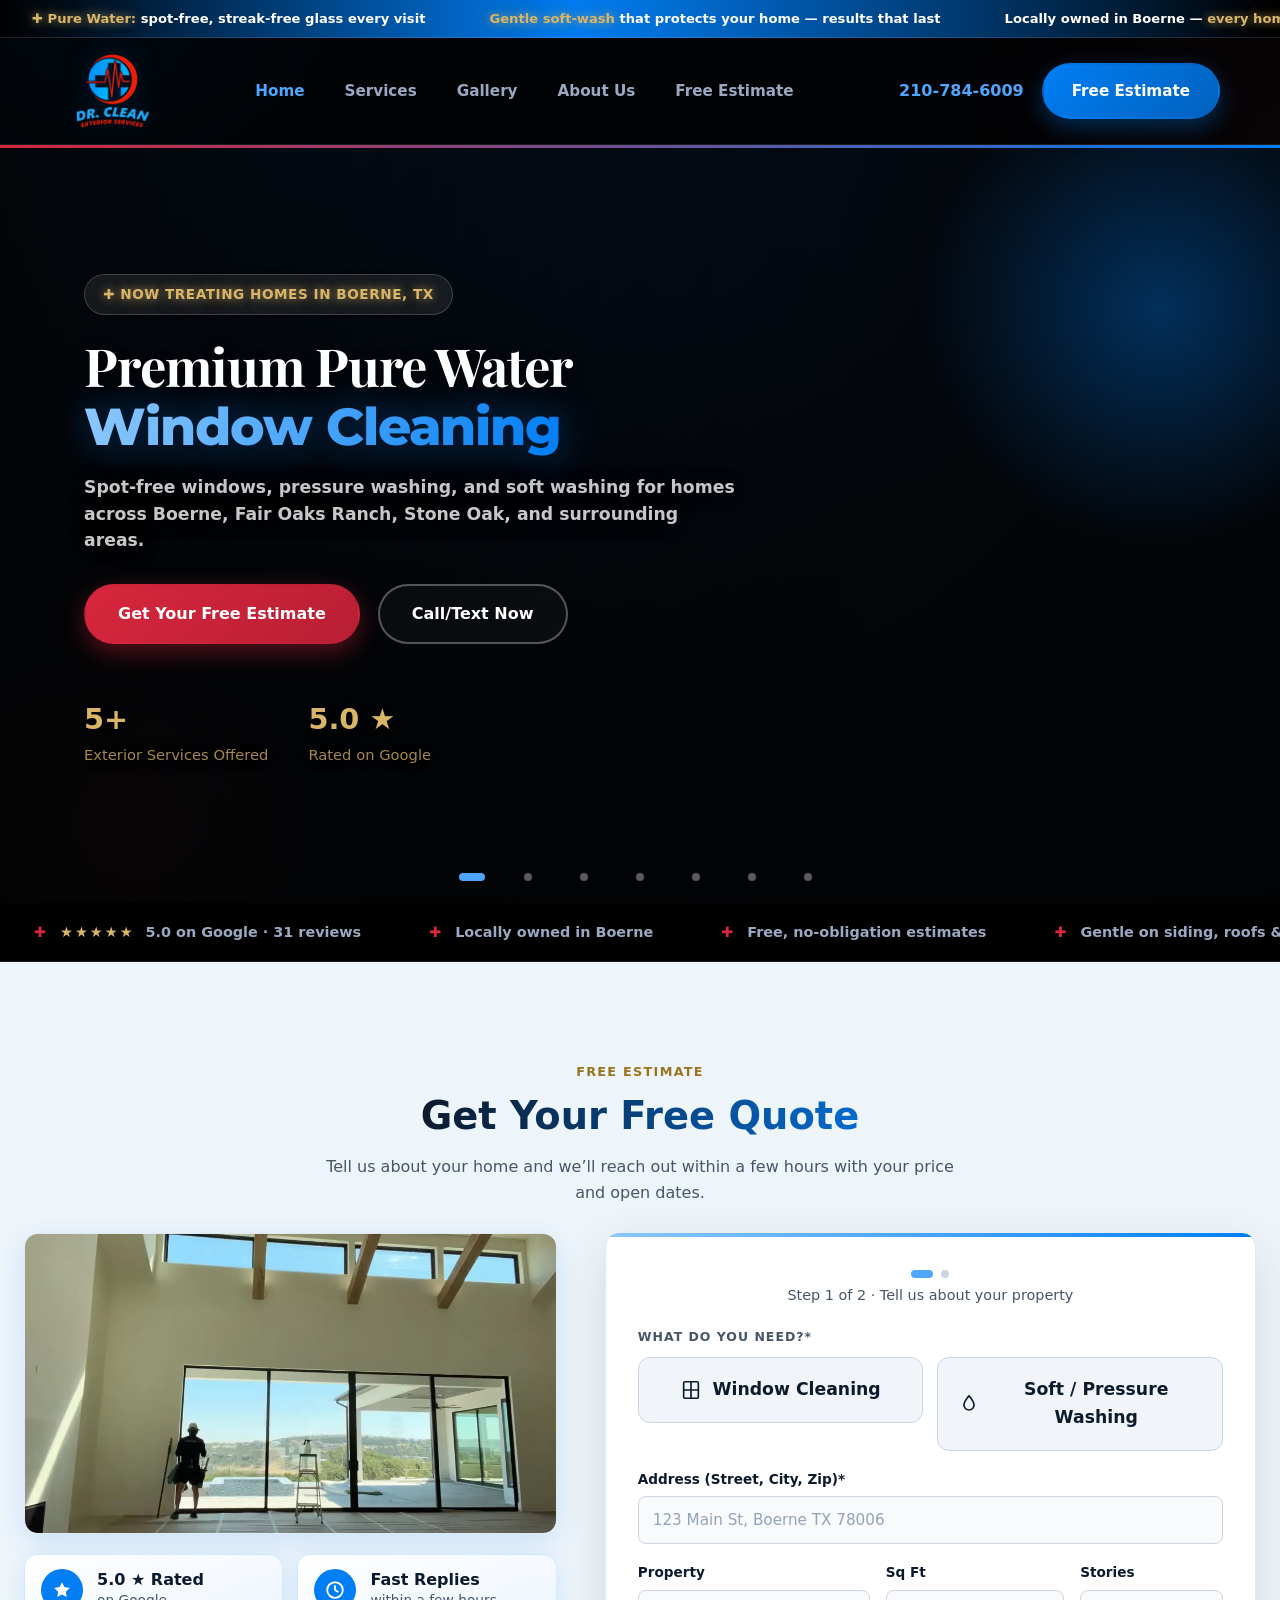
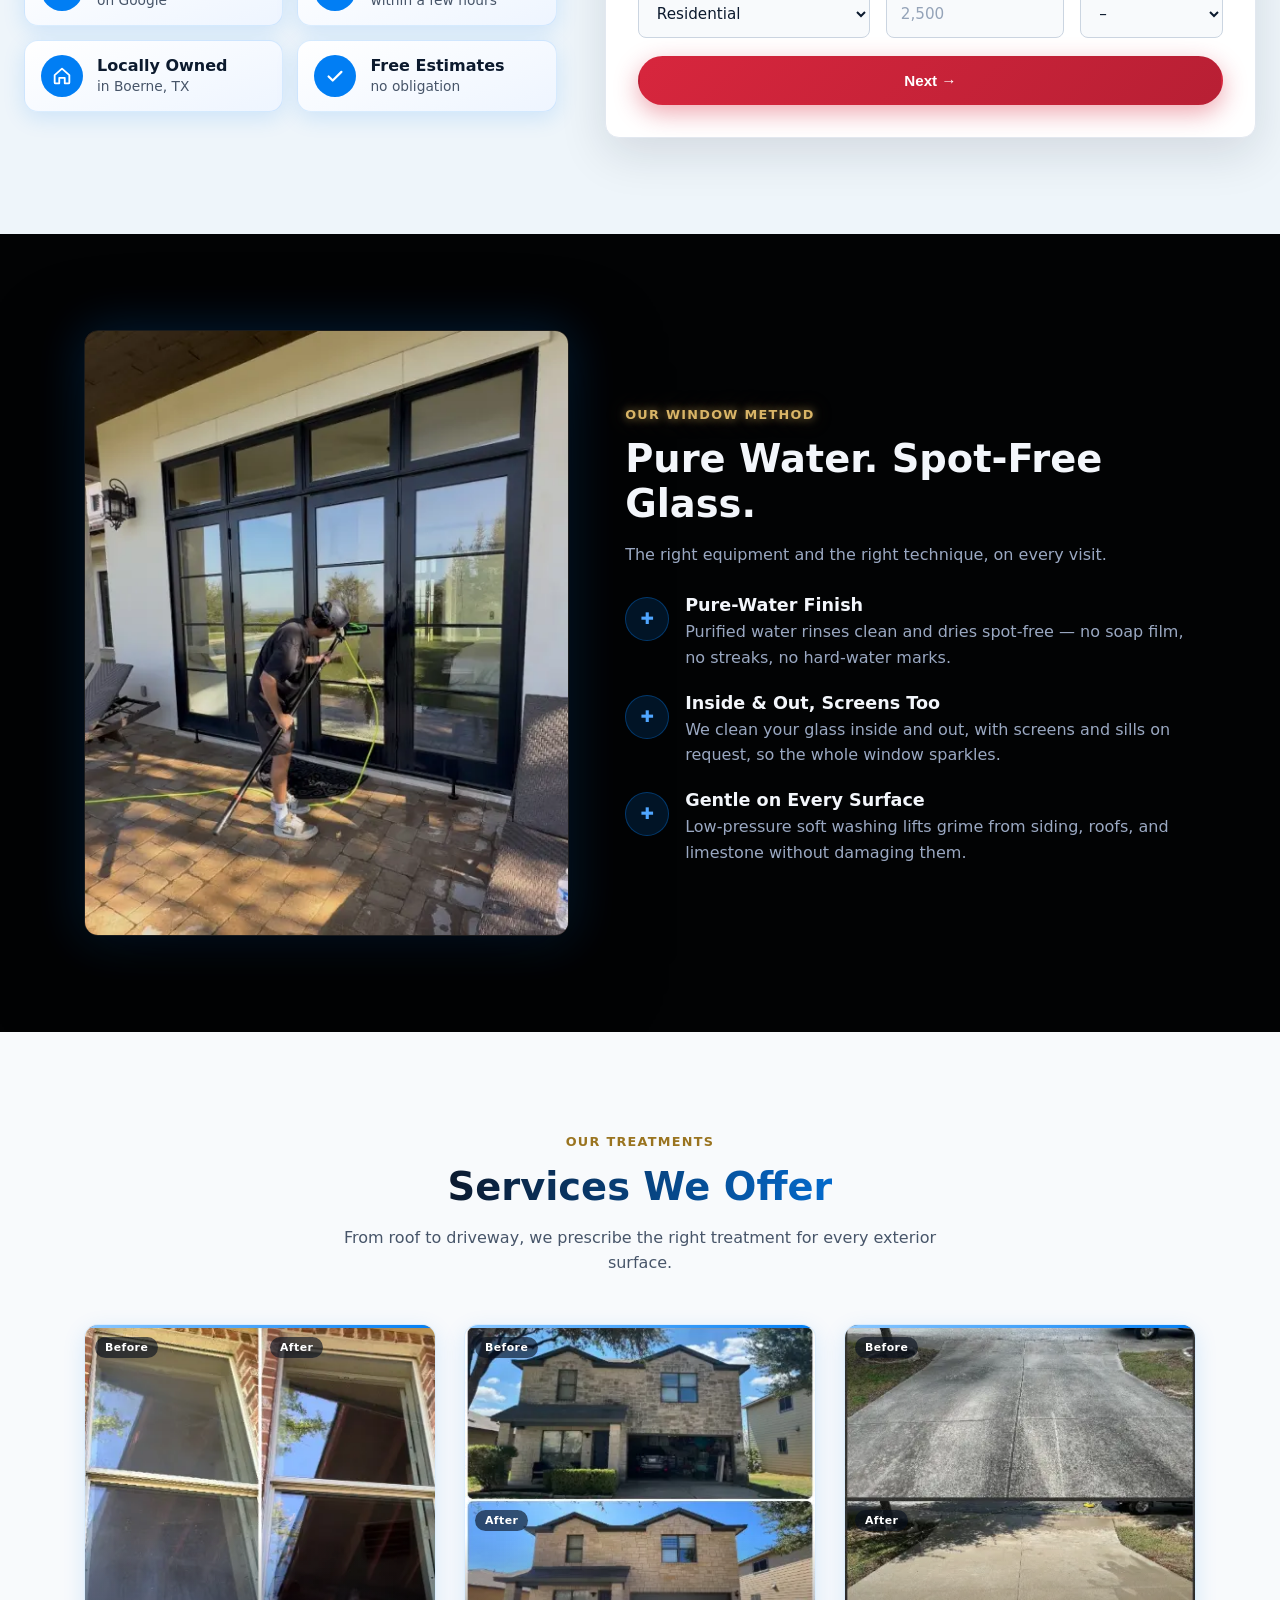
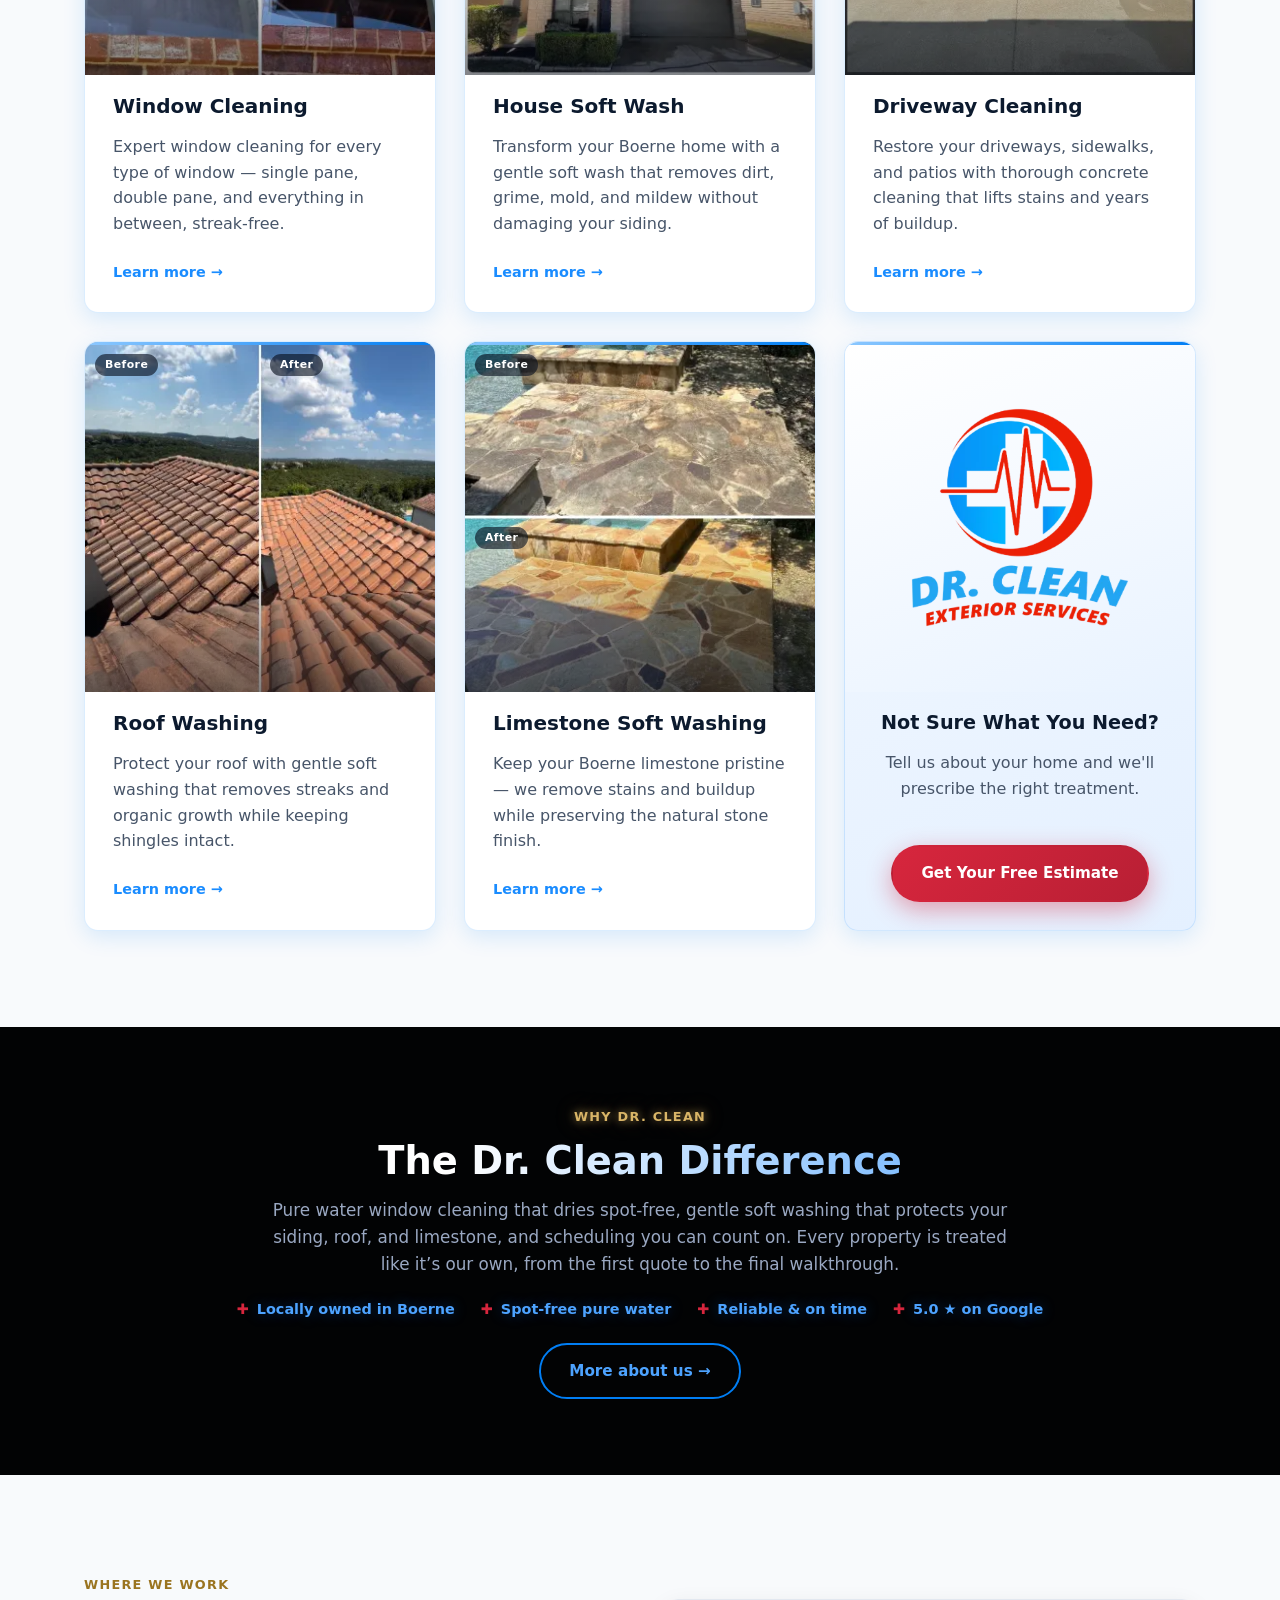
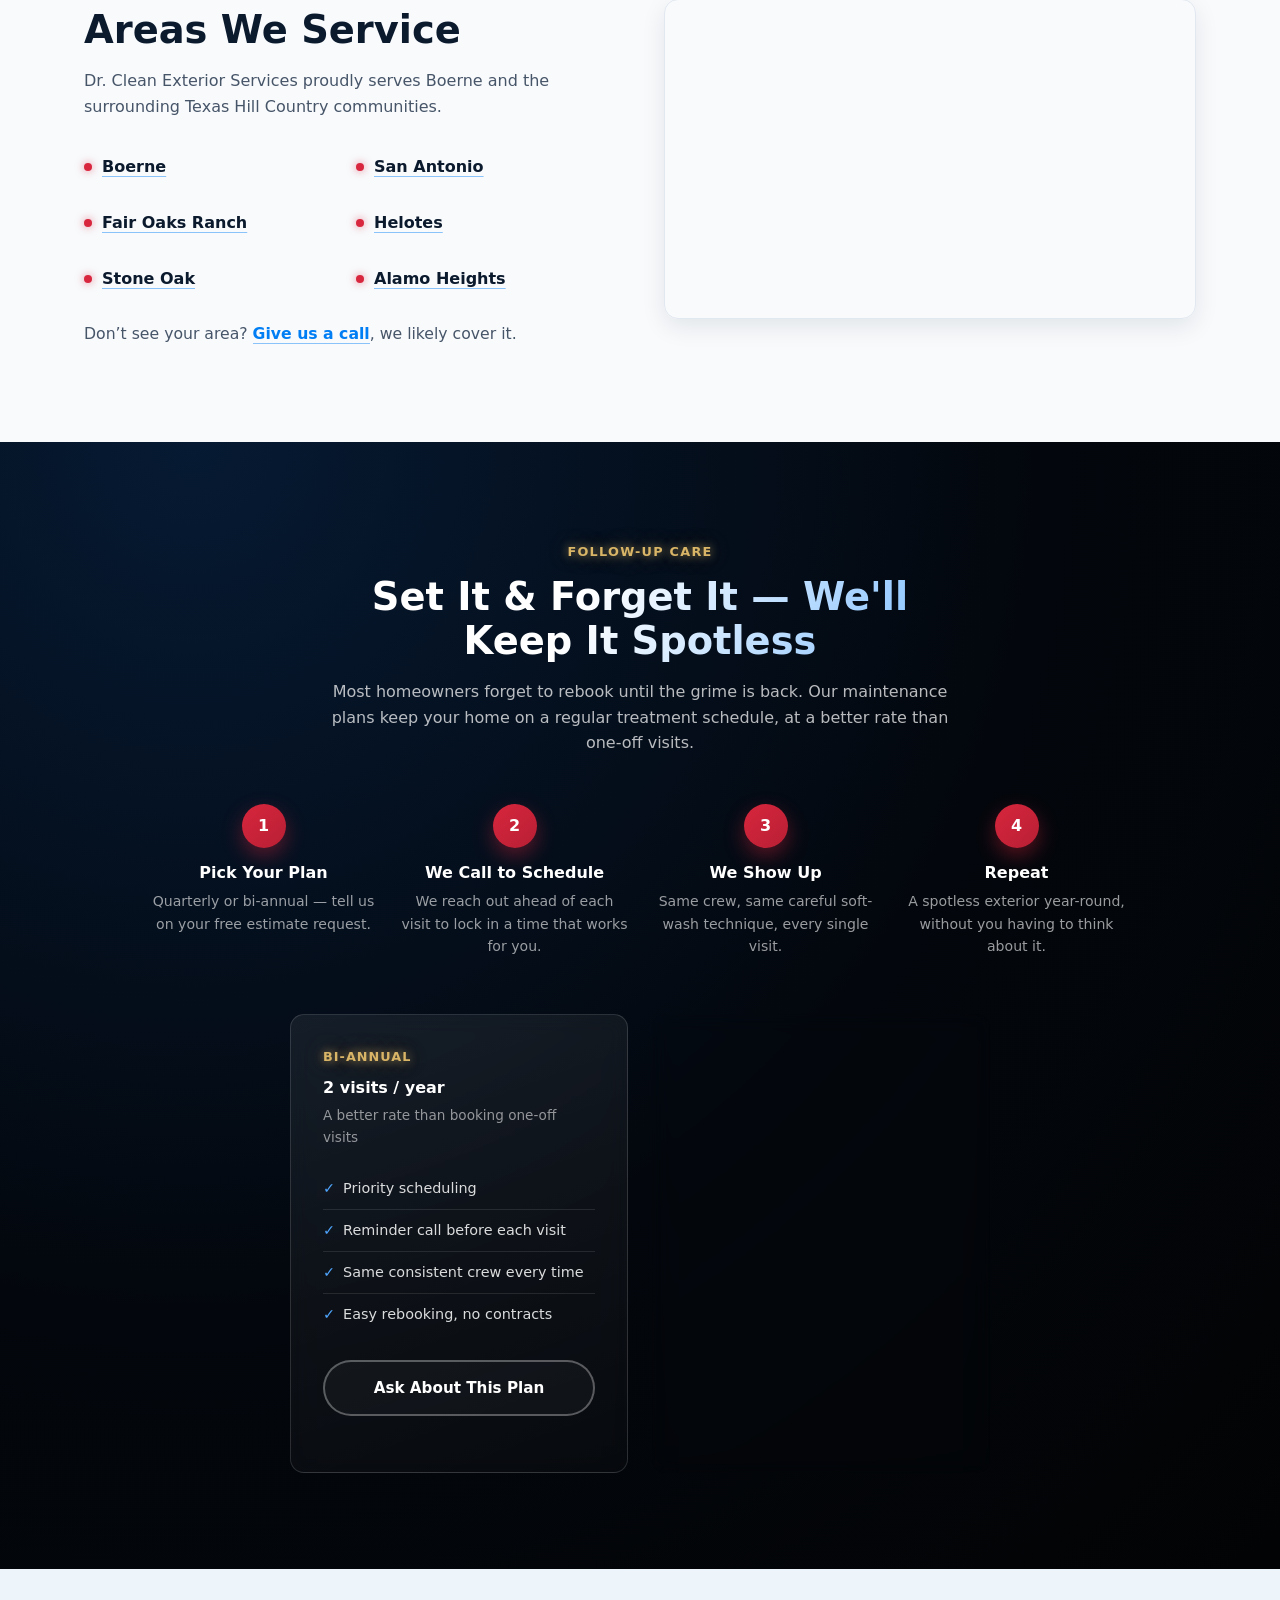
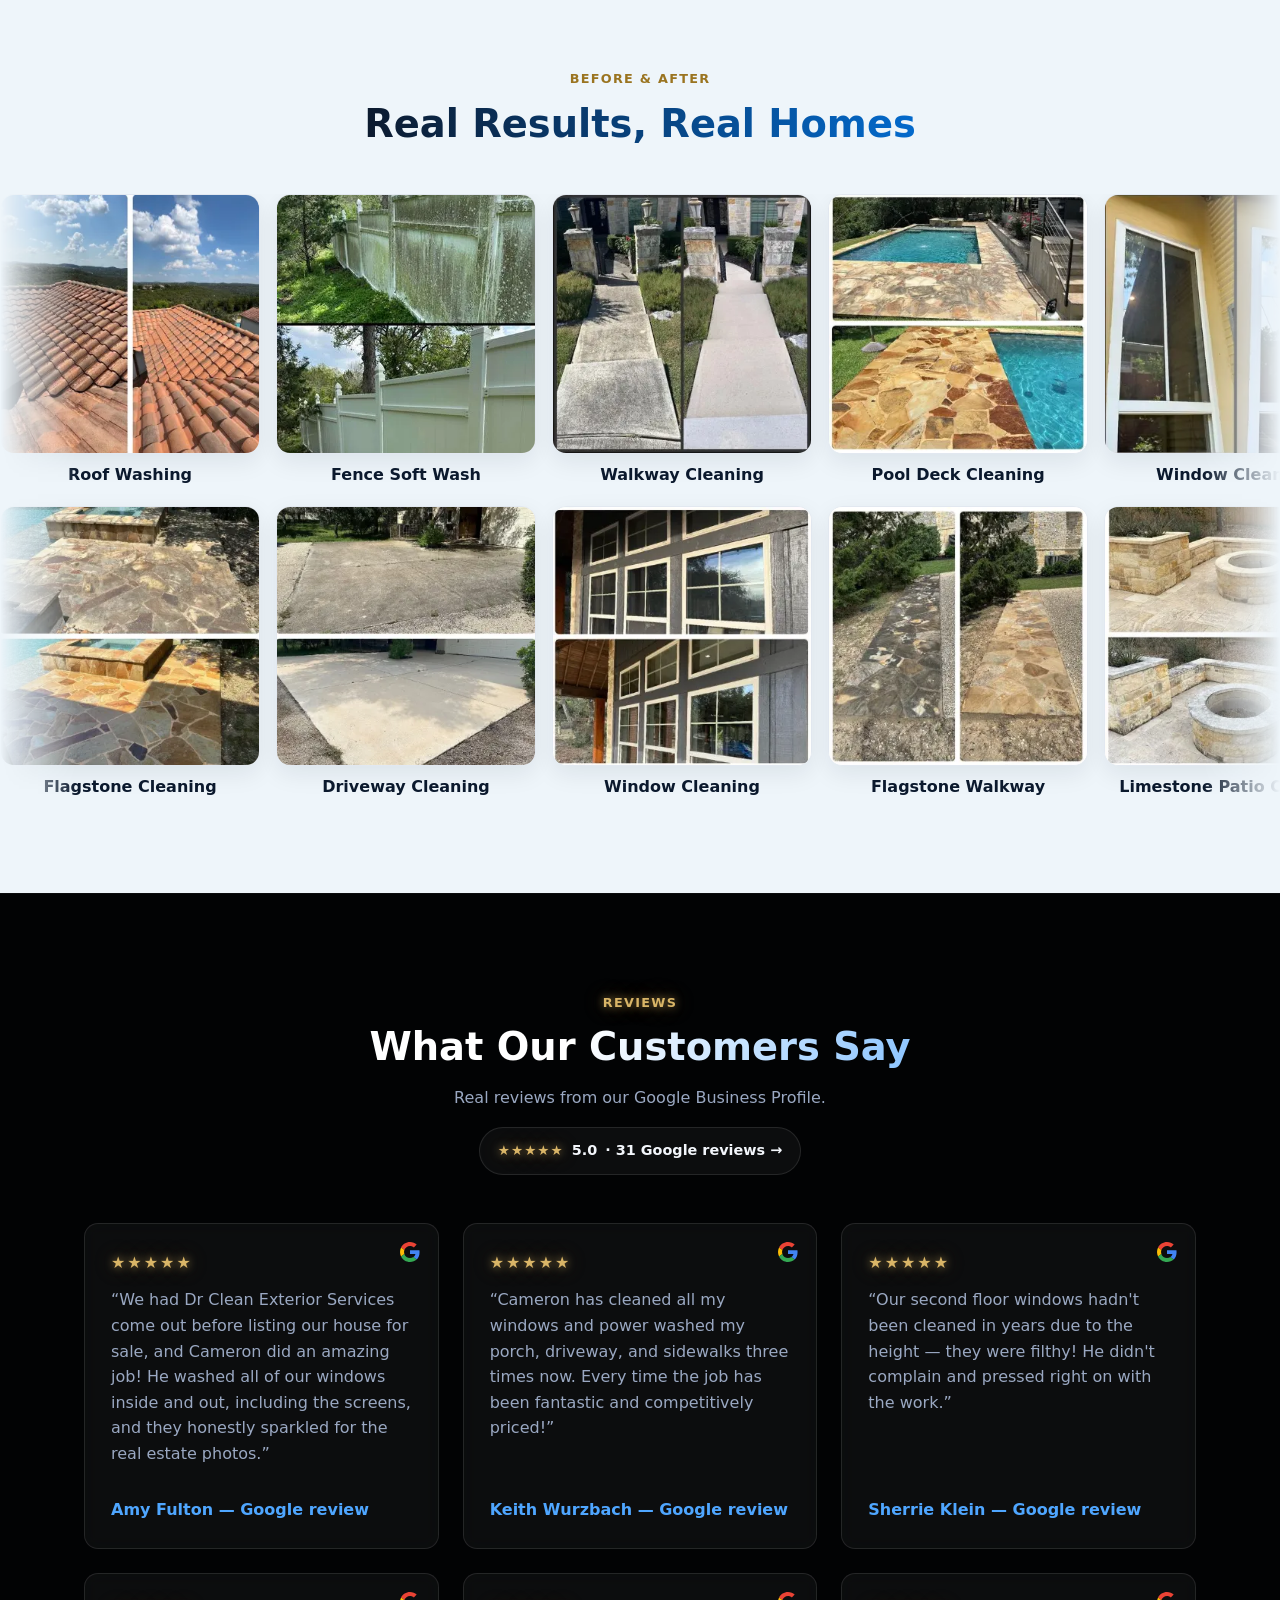
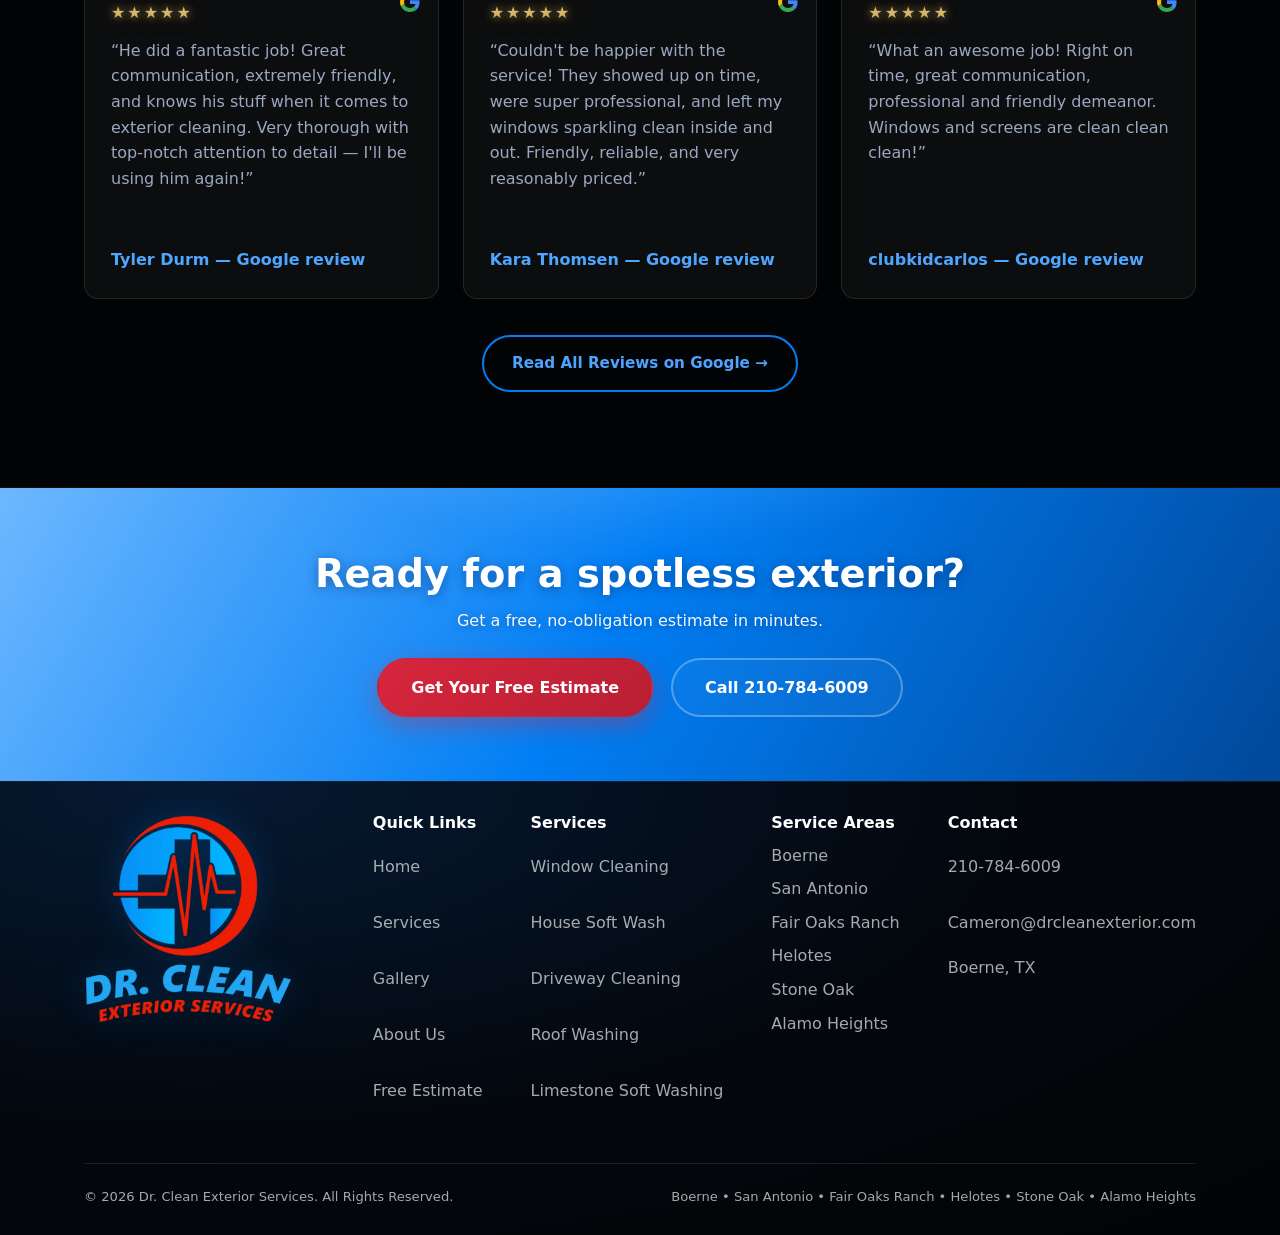
==== commit f270c21e: "Accessibility: 48px touch targets with 8px spacing, heading order fixed, main landmark on all pages " ====
--- a/index.html
+++ b/index.html
@@ -23,7 +23,7 @@
 <link rel="preload" as="image" href="images/m/hero-7-800.webp" type="image/webp" media="(max-width: 720px) and (orientation: portrait)" fetchpriority="high">
 <link rel="preload" as="font" type="font/woff2" href="fonts/playfair-display-700.woff2" crossorigin>
 <link rel="preload" as="font" type="font/woff2" href="fonts/montserrat-800.woff2" crossorigin>
-<link rel="stylesheet" href="css/style.min.css?v=6">
+<link rel="stylesheet" href="css/style.min.css?v=8">
 <script type="application/ld+json">
 {
   "@context": "https://schema.org",
@@ -84,6 +84,8 @@
 </header>
 <div class="medical-stripe"></div>
 
+<main>
+
 <section class="hero">
   <!-- Hero slideshow: first slide loads immediately; others use data-bg and load after the page is ready. To add one, copy a hero-slide line (images/hero-N.jpg, ~2000px wide landscape works best) -->
   <div class="hero-slides" aria-hidden="true">
@@ -509,22 +511,22 @@
     <div class="plan-steps">
       <div class="plan-step">
         <div class="plan-step-num">1</div>
-        <h4>Pick Your Plan</h4>
+        <h3>Pick Your Plan</h3>
         <p>Quarterly or bi-annual &mdash; tell us on your free estimate request.</p>
       </div>
       <div class="plan-step">
         <div class="plan-step-num">2</div>
-        <h4>We Call to Schedule</h4>
+        <h3>We Call to Schedule</h3>
         <p>We reach out ahead of each visit to lock in a time that works for you.</p>
       </div>
       <div class="plan-step">
         <div class="plan-step-num">3</div>
-        <h4>We Show Up</h4>
+        <h3>We Show Up</h3>
         <p>Same crew, same careful soft-wash technique, every single visit.</p>
       </div>
       <div class="plan-step">
         <div class="plan-step-num">4</div>
-        <h4>Repeat</h4>
+        <h3>Repeat</h3>
         <p>A spotless exterior year-round, without you having to think about it.</p>
       </div>
     </div>
@@ -709,6 +711,8 @@
   </div>
 </section>
 
+</main>
+
 <footer class="site-footer">
   <div class="container">
     <div class="footer-grid">
@@ -717,7 +721,7 @@
         <p>Your exterior’s go-to doctor. From spot-free windows to soft-washed siding and roofs, we keep Hill Country homes looking their best, visit after visit</p>
       </div>
       <div>
-        <h4>Quick Links</h4>
+        <h3>Quick Links</h3>
         <ul>
           <li><a href="index.html">Home</a></li>
           <li><a href="services.html">Services</a></li>
@@ -727,7 +731,7 @@
         </ul>
       </div>
       <div class="footer-col-services">
-        <h4>Services</h4>
+        <h3>Services</h3>
         <ul>
           <li><a href="services.html#windows">Window Cleaning</a></li>
           <li><a href="services.html#soft-wash">House Soft Wash</a></li>
@@ -737,7 +741,7 @@
         </ul>
       </div>
       <div class="footer-col-areas">
-        <h4>Service Areas</h4>
+        <h3>Service Areas</h3>
         <ul>
           <li>Boerne</li>
           <li>San Antonio</li>
@@ -748,7 +752,7 @@
         </ul>
       </div>
       <div>
-        <h4>Contact</h4>
+        <h3>Contact</h3>
         <ul>
           <li><a href="tel:2107846009">210-784-6009</a></li>
           <li><a href="mailto:Cameron@drcleanexterior.com">Cameron@<wbr>drcleanexterior.com</a></li>
--- a/css/style.min.css
+++ b/css/style.min.css
@@ -1 +1 @@
-@font-face{font-family:"Playfair Display";font-style:normal;font-weight:700;font-display:swap;src:url("../fonts/playfair-display-700.woff2")format("woff2")}@font-face{font-family:"Montserrat";font-style:normal;font-weight:800;font-display:swap;src:url("../fonts/montserrat-800.woff2")format("woff2")}:root{--navy:#03070d;--blue:#017ef4;--blue-light:#4fa6ff;--red:#d7263d;--red-dark:#b81f34;--gold:#d9b567;--ink:#f3f6fb;--muted:#9aa8c2;--bg:#020304;--bg-alt:#000000;--card:rgba(255,255,255,0.045);--card-hover:rgba(255,255,255,0.07);--border:rgba(255,255,255,0.1);--radius:14px;--shadow:0 20px 60px rgba(0,0,0,0.45);--shadow-lg:0 30px 90px rgba(0,0,0,0.55);--glow-blue:0 0 50px rgba(1,126,244,0.25);--glow-red:0 0 50px rgba(215,38,61,0.22);--glow-gold-text:0 0 10px rgba(217,181,103,0.7),0 0 22px rgba(217,181,103,0.35);--max-width:1160px}*{box-sizing:border-box}html{scroll-behavior:smooth;-webkit-text-size-adjust:100%;text-size-adjust:100%}body{margin:0;font-family:"Segoe UI","Inter",system-ui,-apple-system,Roboto,sans-serif;color:var(--ink);background:var(--bg);line-height:1.6;position:relative}body::before{content:"";position:fixed;inset:0;z-index:-1;background:radial-gradient(650px 550px at 8% -5%,rgba(1,126,244,0.18),transparent 60%),radial-gradient(550px 500px at 100% 15%,rgba(215,38,61,0.14),transparent 60%),radial-gradient(600px 550px at 0% 55%,rgba(217,181,103,0.06),transparent 60%),radial-gradient(750px 650px at 100% 85%,rgba(1,126,244,0.13),transparent 60%),radial-gradient(700px 600px at 50% 115%,rgba(215,38,61,0.1),transparent 60%);pointer-events:none}img{max-width:100%;display:block}a{color:inherit;text-decoration:none}::selection{background:var(--blue);color:#fff}.container{max-width:var(--max-width);margin:0 auto;padding:0 24px}h1,h2,h3,h4{font-family:"Segoe UI Semibold","Inter",system-ui,sans-serif;line-height:1.15;margin:0 0 16px;color:var(--ink)}h1{font-size:clamp(2.2rem,4.5vw,3.4rem);background:linear-gradient(120deg,#ffffff 30%,var(--blue-light) 100%);-webkit-background-clip:text;background-clip:text;-webkit-text-fill-color:transparent}h2{font-size:clamp(1.7rem,3vw,2.4rem)}h3{font-size:1.25rem}p{color:var(--muted);margin:0 0 16px}.eyebrow{display:inline-block;color:var(--gold);text-shadow:var(--glow-gold-text);font-weight:700;letter-spacing:0.1em;text-transform:uppercase;font-size:0.8rem;margin-bottom:12px}.section{padding:96px 0;position:relative}.section-alt{background:linear-gradient(180deg,rgba(255,255,255,0.025),rgba(255,255,255,0.02));box-shadow:inset 0 1px 0 rgba(255,255,255,0.04),inset 0 -1px 0 rgba(255,255,255,0.04)}.section-head{max-width:640px;margin:0 auto 48px;text-align:center}.section-head h2{background:linear-gradient(120deg,#ffffff 40%,var(--blue-light) 120%);-webkit-background-clip:text;background-clip:text;-webkit-text-fill-color:transparent}.section-head p{margin:0;color:var(--muted)}.btn{display:inline-flex;align-items:center;justify-content:center;gap:8px;padding:14px 28px;border-radius:999px;font-weight:700;font-size:0.95rem;border:2px solid transparent;cursor:pointer;transition:transform 0.15s ease,box-shadow 0.15s ease,background 0.15s ease}.btn-primary{background:linear-gradient(135deg,var(--red) 0%,var(--red-dark) 100%);color:#fff;box-shadow:0 8px 24px rgba(215,38,61,0.4)}.btn-primary:hover{transform:translateY(-2px);box-shadow:0 14px 36px rgba(215,38,61,0.5)}.btn-outline{background:rgba(255,255,255,0.03);border-color:rgba(255,255,255,0.3);color:#fff}.btn-outline:hover{background:rgba(255,255,255,0.1);border-color:rgba(255,255,255,0.5)}.btn-secondary{background:linear-gradient(135deg,var(--blue) 0%,#0161bd 100%);color:#fff;box-shadow:0 8px 24px rgba(1,126,244,0.35)}.btn-secondary:hover{transform:translateY(-2px);box-shadow:0 14px 36px rgba(1,126,244,0.45)}.site-header{position:sticky;top:0;z-index:50;background:rgba(2,3,4,0.75);backdrop-filter:blur(14px);-webkit-backdrop-filter:blur(14px);border-bottom:1px solid var(--border)}.nav{display:flex;align-items:center;justify-content:space-between;padding:16px 0}.brand{display:flex;align-items:center;gap:10px;font-weight:800;font-size:1.15rem;color:var(--ink)}.nav .brand{margin-left:16px}.nav-logo{height:74px;width:auto;display:block;filter:drop-shadow(0 0 12px rgba(1,126,244,0.25))}.nav-links{display:flex;align-items:center;gap:32px;list-style:none;margin:0;padding:0}.nav-links a{font-weight:600;color:var(--muted);font-size:0.95rem;transition:color 0.15s ease}.nav-links a:hover{color:#fff}.nav-links a.active{color:var(--blue-light)}.nav-cta{display:flex;align-items:center;gap:18px}.nav-phone{font-weight:700;color:var(--blue-light);white-space:nowrap}.nav-toggle{display:none;background:none;border:none;font-size:1.6rem;cursor:pointer;color:var(--ink)}.medical-stripe{height:3px;position:relative;overflow:hidden}.medical-stripe::before{content:"";position:absolute;top:0;left:0;height:100%;width:900%;background:linear-gradient(90deg,var(--red),var(--blue),var(--gold),var(--red)) 0 0 / 33.3333% 100% repeat-x;animation:shimmer 8s linear infinite;will-change:transform}@keyframes shimmer{to{transform:translateX(-66.6667%)}}.hero{background:radial-gradient(120% 140% at 15% 0%,#061a33 0%,var(--navy) 55%,var(--bg) 100%);color:#fff;padding:110px 0 120px;position:relative;overflow:hidden;min-height:max(520px,calc(100vh - var(--chrome,150px)));min-height:max(520px,calc(100svh - var(--chrome,150px)));display:flex;align-items:center}.hero>.container,.hero .hero-grid{width:100%}.hero::after{content:"";position:absolute;right:-120px;top:-80px;width:480px;height:480px;background:radial-gradient(circle,rgba(1,126,244,0.35),transparent 70%)}.hero::before{content:"";position:absolute;left:-100px;bottom:-140px;width:420px;height:420px;background:radial-gradient(circle,rgba(215,38,61,0.22),transparent 70%);z-index:0}.hero-grid{display:grid;grid-template-columns:1.1fr 0.9fr;gap:48px;align-items:center;position:relative;z-index:1}.hero-badge{display:inline-flex;align-items:center;gap:8px;background:rgba(255,255,255,0.08);border:1px solid rgba(255,255,255,0.18);padding:8px 16px;border-radius:999px;font-size:0.8rem;font-weight:700;letter-spacing:0.04em;text-transform:uppercase;color:var(--gold);text-shadow:var(--glow-gold-text);margin-bottom:20px}.hero h1{color:#fff;-webkit-text-fill-color:initial;background:none}.hero p.lead{color:rgba(255,255,255,0.78);font-size:1.1rem;max-width:520px}.hero-actions{display:flex;gap:16px;flex-wrap:wrap;margin-top:28px}.hero-stats{display:flex;gap:32px;margin-top:48px;flex-wrap:wrap}.hero-stat strong{display:block;font-size:1.6rem;color:var(--gold);text-shadow:0 0 6px rgba(217,181,103,0.35)}.hero-stat span{font-size:0.85rem;color:rgba(217,181,103,0.75)}.services-grid{display:grid;grid-template-columns:repeat(auto-fit,minmax(240px,1fr));gap:24px}.service-card{background:var(--card);border:1px solid var(--border);border-radius:var(--radius);padding:28px;overflow:hidden;backdrop-filter:blur(10px);-webkit-backdrop-filter:blur(10px);transition:transform 0.2s ease,box-shadow 0.2s ease,border-color 0.2s ease,background 0.2s ease}.service-card:hover{transform:translateY(-6px);box-shadow:var(--shadow),var(--glow-blue);border-color:rgba(1,126,244,0.35);background:var(--card-hover)}.service-photo{aspect-ratio:1;margin:-28px -28px 20px -28px;position:relative}.service-photo::after{content:"";position:absolute;inset:0;background:linear-gradient(180deg,transparent 60%,rgba(6,11,20,0.5))}.service-photo img{width:100%;height:100%;object-fit:cover;display:block}.service-icon{width:52px;height:52px;border-radius:12px;background:linear-gradient(135deg,var(--blue),var(--red));display:flex;align-items:center;justify-content:center;margin-bottom:18px;color:#fff;box-shadow:0 10px 26px rgba(1,126,244,0.35)}.service-icon svg{width:26px;height:26px}.service-card p{margin-bottom:12px}.service-card a.learn-more{color:var(--blue-light);font-weight:700;font-size:0.9rem}.reasons-grid{display:grid;grid-template-columns:repeat(auto-fit,minmax(240px,1fr));gap:24px}.reason-card{text-align:center;padding:32px 24px;border-radius:var(--radius);background:var(--card);border:1px solid var(--border);backdrop-filter:blur(10px);-webkit-backdrop-filter:blur(10px);transition:transform 0.2s ease,box-shadow 0.2s ease}.reason-card:hover{transform:translateY(-4px);box-shadow:var(--shadow)}.reason-num{width:44px;height:44px;margin:0 auto 16px;border-radius:50%;background:rgba(1,126,244,0.14);border:1px solid rgba(1,126,244,0.35);color:var(--blue-light);font-weight:800;display:flex;align-items:center;justify-content:center}.area-wrap{display:grid;grid-template-columns:1fr 1fr;gap:48px;align-items:center}.area-list{list-style:none;padding:0;margin:24px 0 0;display:grid;grid-template-columns:repeat(2,1fr);gap:12px}.area-list li{display:flex;align-items:center;gap:10px;font-weight:600;color:var(--ink)}.area-list li::before{content:"";width:8px;height:8px;border-radius:50%;background:var(--red);box-shadow:0 0 8px rgba(215,38,61,0.6);flex-shrink:0}.area-map-placeholder{background:var(--card);border:1px dashed var(--border);border-radius:var(--radius);height:320px;display:flex;align-items:center;justify-content:center;color:var(--muted);font-weight:600;text-align:center;padding:24px}.map-embed{border-radius:var(--radius);overflow:hidden;height:320px;border:1px solid var(--border);box-shadow:var(--shadow)}.map-embed iframe{width:100%;height:100%;border:0;display:block;filter:invert(94%) hue-rotate(180deg) brightness(0.95) contrast(0.92)}.plans-section{background:radial-gradient(120% 140% at 15% 0%,#061a33 0%,var(--navy) 55%,var(--bg) 100%);color:#fff;padding:96px 0}.plans-section .section-head h2{background:linear-gradient(120deg,#ffffff 40%,var(--blue-light) 120%);-webkit-background-clip:text;background-clip:text;-webkit-text-fill-color:transparent}.plans-section .section-head p{color:rgba(255,255,255,0.72)}.plan-steps{display:grid;grid-template-columns:repeat(4,1fr);gap:24px;margin:0 auto 56px;max-width:980px}.plan-steps-3{grid-template-columns:repeat(3,1fr);max-width:760px}.plan-step{text-align:center}.plan-step-num{width:44px;height:44px;border-radius:50%;background:linear-gradient(135deg,var(--red),var(--red-dark));color:#fff;font-weight:800;display:flex;align-items:center;justify-content:center;margin:0 auto 16px;box-shadow:0 8px 20px rgba(215,38,61,0.4)}.plan-step h4{color:#fff;margin-bottom:8px;font-size:1rem}.plan-step p{color:rgba(255,255,255,0.6);font-size:0.88rem;margin:0}.plan-cards{display:grid;grid-template-columns:repeat(auto-fit,minmax(260px,1fr));gap:24px;max-width:700px;margin:0 auto}.plan-card{background:linear-gradient(160deg,rgba(255,255,255,0.07),rgba(255,255,255,0.02));border:1px solid rgba(255,255,255,0.14);border-radius:var(--radius);padding:32px;position:relative;backdrop-filter:blur(10px);-webkit-backdrop-filter:blur(10px);transition:transform 0.2s ease,box-shadow 0.2s ease}.plan-card:hover{transform:translateY(-4px)}.plan-card.popular{border-color:var(--red);background:linear-gradient(160deg,rgba(215,38,61,0.14),rgba(255,255,255,0.03));box-shadow:var(--glow-red)}.plan-badge{position:absolute;top:-14px;left:50%;transform:translateX(-50%);background:linear-gradient(135deg,var(--red),var(--red-dark));color:#fff;font-size:0.7rem;font-weight:800;letter-spacing:0.06em;text-transform:uppercase;padding:6px 16px;border-radius:999px;white-space:nowrap;box-shadow:0 6px 16px rgba(215,38,61,0.5)}.plan-name{font-size:0.8rem;font-weight:800;letter-spacing:0.08em;text-transform:uppercase;color:var(--gold);text-shadow:var(--glow-gold-text);margin-bottom:8px}.plan-frequency{font-weight:700;color:#fff;margin-bottom:4px}.plan-tagline{color:rgba(255,255,255,0.55);font-size:0.85rem;margin-bottom:20px}.plan-features{list-style:none;padding:0;margin:0 0 24px}.plan-features li{padding:9px 0;border-bottom:1px solid rgba(255,255,255,0.1);color:rgba(255,255,255,0.85);font-size:0.9rem;display:flex;gap:8px;align-items:flex-start}.plan-features li:last-child{border-bottom:none}.plan-features li::before{content:"\2713";color:var(--blue-light);font-weight:800;flex-shrink:0}@media (max-width:720px){.plan-steps{grid-template-columns:repeat(2,1fr)}.plan-steps-3{grid-template-columns:1fr;max-width:320px}}.testimonial-grid{display:grid;grid-template-columns:repeat(3,1fr);gap:24px}@media (max-width:900px){.testimonial-grid{grid-template-columns:repeat(2,1fr)}}@media (max-width:600px){.testimonial-grid{grid-template-columns:1fr}}.testimonial-card{background:var(--card);border:1px solid var(--border);border-radius:var(--radius);padding:26px;backdrop-filter:blur(10px);-webkit-backdrop-filter:blur(10px);transition:opacity 0.35s ease,transform 0.2s ease,box-shadow 0.2s ease}.testimonial-card:hover{transform:translateY(-4px);box-shadow:var(--shadow)}.testimonial-card.fade{opacity:0}.stars{color:var(--gold);text-shadow:var(--glow-gold-text);letter-spacing:2px;margin-bottom:12px}.testimonial-name{font-weight:700;color:var(--blue-light);margin-top:12px}.testimonial-grid{grid-auto-rows:1fr}.testimonial-card{position:relative;display:flex;flex-direction:column}.testimonial-card p{flex:1 1 auto}.review-g{position:absolute;top:18px;right:18px;line-height:0}.review-g svg{width:20px;height:20px;display:block}.testimonial-footer{display:flex;align-items:center;gap:10px;margin-top:14px}.testimonial-footer .testimonial-name{margin-top:0}.reviews-more{text-align:center;margin-top:36px}.google-rating-badge{display:inline-flex;align-items:center;gap:8px;margin-top:16px;padding:10px 18px;border-radius:999px;background:var(--card);border:1px solid var(--border);font-weight:700;color:var(--ink);font-size:0.9rem;transition:transform 0.15s ease,box-shadow 0.15s ease}.google-rating-badge .stars{margin-bottom:0;font-size:0.85rem;letter-spacing:1px}.google-rating-badge:hover{transform:translateY(-2px);box-shadow:var(--glow-blue)}.cta-band{background:linear-gradient(120deg,#6db8ff 0%,#017ef4 48%,#01489a 100%);color:#fff;padding:64px 0;text-align:center;position:relative;overflow:hidden}.cta-band::after{content:"";position:absolute;inset:0;background:radial-gradient(600px 300px at 50% -50%,rgba(255,255,255,0.25),transparent 70%)}.cta-band .container{position:relative;z-index:1}.cta-band h2{color:#fff;margin-bottom:12px;-webkit-text-fill-color:#fff;background:none;text-shadow:0 2px 12px rgba(0,24,70,0.4)}.cta-band p{color:rgba(255,255,255,0.95);text-shadow:0 1px 8px rgba(0,24,70,0.35)}.contact-wrap{display:grid;grid-template-columns:0.9fr 1.1fr;gap:48px;align-items:flex-start}.contact-info-card{background:radial-gradient(120% 140% at 15% 0%,#061a33 0%,var(--navy) 55%,var(--bg) 100%);color:#fff;border-radius:var(--radius);padding:32px;border:1px solid rgba(255,255,255,0.1);box-shadow:var(--shadow)}.contact-info-card h3{color:#fff}.contact-info-card p{color:rgba(255,255,255,0.7)}.contact-info-row{display:flex;gap:14px;align-items:flex-start;margin-bottom:20px}.contact-info-row .icon{width:36px;height:36px;border-radius:8px;background:rgba(255,255,255,0.1);border:1px solid rgba(255,255,255,0.15);display:flex;align-items:center;justify-content:center;flex-shrink:0}.contact-info-row a,.contact-info-row span{color:#fff;font-weight:600}.form-card{background:var(--card);border:1px solid var(--border);border-radius:var(--radius);padding:32px;backdrop-filter:blur(10px);-webkit-backdrop-filter:blur(10px);box-shadow:var(--shadow)}.form-row{display:grid;grid-template-columns:1fr 1fr;gap:16px}.field{margin-bottom:18px}.field label{display:block;font-weight:700;font-size:0.85rem;color:var(--ink);margin-bottom:6px}.field input,.field select,.field textarea{width:100%;padding:12px 14px;border-radius:8px;border:1px solid var(--border);font-family:inherit;font-size:0.95rem;background:rgba(255,255,255,0.04);color:var(--ink)}.field select option{background:var(--bg-alt);color:var(--ink)}.field input::placeholder,.field textarea::placeholder{color:rgba(154,168,194,0.6)}.field input:focus,.field select:focus,.field textarea:focus{outline:2px solid var(--blue-light);outline-offset:1px;background:rgba(255,255,255,0.07)}.field-checkbox{display:flex;align-items:flex-start;gap:10px;font-size:0.88rem;color:var(--muted)}.field-checkbox input{width:auto;margin-top:3px}.form-note{font-size:0.78rem;color:var(--muted);margin-top:12px}.form-success{display:none;background:rgba(34,197,94,0.12);border:1px solid rgba(34,197,94,0.4);color:#86efac;padding:14px 16px;border-radius:8px;font-weight:600;margin-bottom:18px}.gallery-grid{display:grid;grid-template-columns:repeat(auto-fill,minmax(320px,1fr));gap:28px}.case-file{background:var(--card);border:1px solid var(--border);border-radius:var(--radius);overflow:hidden;backdrop-filter:blur(10px);-webkit-backdrop-filter:blur(10px);box-shadow:var(--shadow);transition:transform 0.2s ease,box-shadow 0.2s ease}.case-file:hover{transform:translateY(-4px);box-shadow:var(--shadow-lg),var(--glow-blue)}.case-file-header{background:linear-gradient(120deg,var(--navy),#0c3f75);color:#fff;padding:12px 18px;display:flex;align-items:center;justify-content:space-between;font-size:0.75rem;font-weight:800;letter-spacing:0.06em;text-transform:uppercase}.case-file-header .case-cross{color:var(--red);margin-right:6px}.case-file-photos{display:grid;grid-template-columns:1fr 1fr;position:relative}.case-file-photos:not(.single)::after{content:"";position:absolute;top:0;bottom:0;left:50%;width:2px;background:repeating-linear-gradient(180deg,var(--red) 0 8px,transparent 8px 16px);transform:translateX(-1px)}.case-file-photos.single{display:block}.case-file-photos.single img{width:100%;height:auto;display:block}.case-file-photo{aspect-ratio:4 / 3;background:var(--bg-alt);display:flex;align-items:center;justify-content:center;color:var(--muted);font-weight:700;font-size:0.72rem;letter-spacing:0.06em;text-transform:uppercase;text-align:center;padding:12px;position:relative}.case-file-photo img{width:100%;height:100%;object-fit:cover}.case-file-photo .tag{position:absolute;top:8px;left:8px;background:var(--navy);color:#fff;font-size:0.62rem;font-weight:800;letter-spacing:0.06em;padding:3px 8px;border-radius:999px}.case-file-photo.after .tag{background:var(--red)}.case-file-body{padding:18px 20px 20px}.case-file-row{display:flex;gap:8px;margin-bottom:8px;font-size:0.88rem}.case-file-row:last-child{margin-bottom:0}.case-file-label{font-weight:800;color:var(--blue-light);min-width:84px;flex-shrink:0}.case-file-value{color:var(--ink)}.gallery-item{border-radius:var(--radius);overflow:hidden;border:1px dashed var(--border);background:var(--card);aspect-ratio:4 / 3;display:flex;align-items:center;justify-content:center;color:var(--muted);font-weight:600;text-align:center;padding:16px}.gallery-item img{width:100%;height:100%;object-fit:cover}.page-hero{background:radial-gradient(120% 140% at 15% 0%,#061a33 0%,var(--navy) 55%,var(--bg) 100%);color:#fff;padding:72px 0;text-align:center}.page-hero h1{color:#fff;margin-bottom:8px;-webkit-text-fill-color:initial;background:none}.page-hero p{color:rgba(255,255,255,0.72);margin:0}.breadcrumb{font-size:0.85rem;color:rgba(255,255,255,0.55);margin-bottom:12px}.breadcrumb a{color:var(--gold);text-shadow:var(--glow-gold-text);font-weight:700}.values-grid{display:grid;grid-template-columns:repeat(auto-fit,minmax(220px,1fr));gap:20px}.value-card{background:var(--card);border:1px solid var(--border);border-radius:var(--radius);padding:24px;backdrop-filter:blur(10px);-webkit-backdrop-filter:blur(10px);transition:transform 0.2s ease,box-shadow 0.2s ease}.value-card:hover{transform:translateY(-4px);box-shadow:var(--shadow)}.site-footer{background:radial-gradient(120% 140% at 15% 0%,#061a33 0%,var(--navy) 55%,var(--bg) 100%);color:rgba(255,255,255,0.65);--footer-gap:32px;padding:var(--footer-gap) 0 28px;border-top:1px solid var(--border)}.footer-grid{display:grid;grid-template-columns:minmax(0,1fr) auto auto auto auto;gap:40px 48px;margin-bottom:40px}@media (min-width:901px) and (max-width:1180px){.footer-grid{grid-template-columns:repeat(4,auto);justify-content:space-between}.footer-brand{grid-column:1 / -1}}.footer-grid h4{color:#fff;font-size:1rem;margin-bottom:10px}.footer-grid ul{list-style:none;margin:0;padding:0}.footer-grid li{margin-bottom:5px}.footer-grid a:hover{color:#fff}.footer-brand .brand{color:#fff;margin-bottom:12px}.footer-brand p{display:none}.footer-brand{max-width:320px}.footer-logo{height:210px;width:auto;margin:0;display:block;filter:drop-shadow(0 0 16px rgba(1,126,244,0.25))}@media (max-width:1180px){.footer-logo{height:150px}}.footer-bottom{border-top:1px solid rgba(255,255,255,0.1);padding-top:22px;display:flex;justify-content:space-between;flex-wrap:wrap;gap:12px;font-size:0.82rem}@media (max-width:900px){.hero-grid{grid-template-columns:1fr}.area-wrap{grid-template-columns:1fr}.contact-wrap{grid-template-columns:1fr}.contact-wrap .quote-wizard{order:-1}.footer-grid{grid-template-columns:1fr 1fr;gap:40px;padding-right:0}}@media (max-width:720px){.nav-links,.nav-phone{display:none}.nav-toggle{display:block}.nav-links.open{display:flex;flex-direction:column;position:absolute;top:100%;left:0;right:0;background:rgba(2,3,4,0.98);backdrop-filter:blur(14px);padding:20px 24px;border-bottom:1px solid var(--border);gap:18px}.form-row{grid-template-columns:1fr}.area-list{grid-template-columns:1fr}.footer-grid{grid-template-columns:1fr}.section{padding:64px 0}}.exit-modal-overlay{position:fixed;inset:0;z-index:999;background:rgba(3,8,16,0.82);backdrop-filter:blur(6px);-webkit-backdrop-filter:blur(6px);display:flex;align-items:center;justify-content:center;padding:20px;opacity:0;visibility:hidden;transition:opacity 0.3s ease,visibility 0.3s ease}.exit-modal-overlay.active{opacity:1;visibility:visible}.exit-modal{position:relative;width:100%;max-width:440px;background:linear-gradient(160deg,var(--navy) 0%,var(--bg) 100%);border:1px solid var(--border);border-radius:20px;padding:40px 32px 32px;text-align:center;box-shadow:var(--shadow-lg),var(--glow-red);transform:scale(0.92) translateY(10px);transition:transform 0.3s ease}.exit-modal-overlay.active .exit-modal{transform:scale(1) translateY(0)}.exit-modal-close{position:absolute;top:14px;right:14px;width:32px;height:32px;border-radius:50%;background:rgba(255,255,255,0.06);border:1px solid var(--border);color:var(--muted);font-size:1.1rem;line-height:1;cursor:pointer;display:flex;align-items:center;justify-content:center;transition:background 0.2s ease,color 0.2s ease}.exit-modal-close:hover{background:rgba(255,255,255,0.14);color:#fff}.exit-modal-logo{height:92px;width:auto;margin:0 auto 18px;display:block;filter:drop-shadow(0 0 12px rgba(1,126,244,0.25))}.exit-modal-eyebrow{display:inline-block;font-size:0.72rem;font-weight:700;letter-spacing:0.08em;text-transform:uppercase;color:var(--gold);margin-bottom:10px}.exit-modal h3{margin:0 0 12px;font-size:1.5rem;color:#fff}.exit-modal p{margin:0 0 26px;color:var(--muted);font-size:0.95rem}.exit-modal-cta{width:100%}.exit-modal-dismiss{display:block;margin:16px auto 0;background:none;border:none;color:var(--muted);font-size:0.82rem;text-decoration:underline;cursor:pointer}.exit-modal-dismiss:hover{color:#fff}@media (max-width:480px){.exit-modal{padding:32px 22px 26px}}.reveal{opacity:0;transform:translateY(32px);transition:opacity 1.1s cubic-bezier(0.16,1,0.3,1),transform 1.1s cubic-bezier(0.16,1,0.3,1)}.reveal.in-view{opacity:1;transform:translateY(0)}@media (prefers-reduced-motion:reduce){.reveal{opacity:1;transform:none;transition:none}}.promo-bar{background:linear-gradient(90deg,#0b2a4d,var(--navy),#0b2a4d);border-bottom:1px solid rgba(217,181,103,0.35);overflow:hidden;white-space:nowrap;font-size:0.82rem;font-weight:600;color:#fff;padding:8px 0}.promo-track,.trust-track{display:inline-flex;animation:marquee-scroll 45s linear infinite}.promo-track{animation-duration:85s}.promo-bar:hover .promo-track,.trust-strip:hover .trust-track{animation-play-state:paused}.promo-track span{padding:0 32px}.promo-track b{color:var(--gold);text-shadow:var(--glow-gold-text);font-size:inherit;font-weight:700}@keyframes marquee-scroll{to{transform:translateX(-50%)}}.trust-strip{overflow:hidden;white-space:nowrap;padding:16px 0;border-bottom:1px solid var(--border);background:rgba(255,255,255,0.025)}.trust-track{animation-duration:60s}.trust-track span{padding:0 34px;color:var(--muted);font-size:0.9rem;font-weight:600}.trust-track span::before{content:"\271A";color:var(--red);margin-right:14px}.trust-track b{color:var(--gold);letter-spacing:2px;margin-right:6px}.mobile-cta{display:none}.calltext-pop{position:absolute;z-index:70;display:flex;flex-direction:column;gap:8px}.calltext-pop[hidden]{display:none}.calltext-pop .btn{flex:none;width:100%;justify-content:center;padding:14px 10px;white-space:nowrap;background:rgba(2,3,4,0.4);-webkit-backdrop-filter:blur(8px);backdrop-filter:blur(8px)}@media (max-width:720px){.mobile-cta{display:flex;gap:10px;position:fixed;left:0;right:0;bottom:0;z-index:60;padding:10px 12px calc(10px + env(safe-area-inset-bottom));background:rgba(2,3,4,0.92);backdrop-filter:blur(14px);-webkit-backdrop-filter:blur(14px);border-top:1px solid var(--border)}.mobile-cta .btn{flex:1;padding:12px 10px;white-space:nowrap}.mobile-cta .mobile-cta-contact{flex:1.45}.mobile-cta-menu{position:absolute;left:12px;right:12px;bottom:calc(100% + 10px);display:flex;flex-direction:column;gap:8px;padding:10px;background:rgba(8,14,24,0.97);border:1px solid var(--border);border-radius:16px;box-shadow:0 -10px 30px rgba(0,0,0,0.5)}.mobile-cta-menu[hidden]{display:none}.mobile-cta-menu .btn{flex:none;width:100%;justify-content:center;padding:14px 10px;white-space:nowrap}.mobile-cta{transform:translateY(110%);visibility:hidden;transition:transform 0.3s ease,visibility 0s linear 0.3s}.mobile-cta.show{transform:none;visibility:visible;transition:transform 0.3s ease,visibility 0s}body.has-mobile-cta{padding-bottom:72px}}@media (prefers-reduced-motion:reduce){.promo-track,.trust-track{animation:none}.promo-bar,.trust-strip{overflow-x:auto}}.hero-slides{position:absolute;inset:0;z-index:0;overflow:hidden}.hero-slides::after{content:"";position:absolute;inset:0;background:linear-gradient(90deg,rgba(2,3,4,0.86) 0%,rgba(2,3,4,0.6) 34%,rgba(2,3,4,0.14) 66%,rgba(2,3,4,0.04) 100%),linear-gradient(180deg,rgba(2,3,4,0.08) 0%,rgba(2,3,4,0.5) 100%)}.hero-slide{position:absolute;inset:0;background-size:cover;background-position:center 60%;opacity:0;transform:scale(1.08);transition:opacity 1.8s ease,transform 8s ease-out}.hero-slide.active{opacity:1;transform:scale(1)}.hero-dots{position:absolute;left:0;right:0;bottom:22px;z-index:2;display:flex;justify-content:center;gap:8px}.hero-dots button{width:8px;height:8px;padding:0;border-radius:999px;border:0;background:rgba(255,255,255,0.35);cursor:pointer;transition:width 0.3s ease,background 0.3s ease}.hero-dots button.active{width:26px;background:var(--blue-light)}@media (prefers-reduced-motion:reduce){.hero-slide{transition:opacity 0.4s ease;transform:none}}.diff-wrap{display:grid;grid-template-columns:0.85fr 1fr;gap:56px;align-items:center}.diff-photo{width:100%;height:auto;border-radius:var(--radius);border:1px solid var(--border);box-shadow:var(--shadow-lg),var(--glow-blue)}.diff-list{list-style:none;margin:28px 0 0;padding:0;display:grid;gap:22px}.diff-list li{display:flex;gap:16px;align-items:flex-start}.diff-list .reason-num{margin:2px 0 0;flex-shrink:0}.diff-list h3{margin:0 0 4px;font-size:1.1rem}.diff-list p{margin:0}@media (max-width:900px){.diff-wrap{grid-template-columns:1fr;gap:32px}}.qw-progress{display:flex;justify-content:center;gap:8px;margin:4px 0 6px}.qw-dot{width:8px;height:8px;border-radius:50%;background:rgba(255,255,255,0.2);transition:background 0.2s ease,width 0.2s ease}.qw-dot.active{background:var(--blue-light);width:22px;border-radius:999px}.qw-step-label{text-align:center;font-size:0.9rem;margin-bottom:20px}.qw-step{border:0;margin:0;padding:0;min-width:0}.js-wizard .qw-step{display:none}.js-wizard .qw-step.active{display:block;animation:qw-in 0.25s ease}@keyframes qw-in{from{opacity:0;transform:translateY(6px)}to{opacity:1;transform:none}}.qw-legend,.qw-panel-title{display:block;font-weight:700;font-size:0.78rem;letter-spacing:0.08em;text-transform:uppercase;color:var(--muted);margin-bottom:10px;padding:0}.qw-chips{display:flex;flex-wrap:wrap;gap:8px;margin-bottom:18px}.qw-chip{position:relative;cursor:pointer}.qw-chip input{position:absolute;opacity:0;width:1px;height:1px}.qw-chip span{display:inline-block;padding:7px 12px;border-radius:8px;border:1px solid var(--border);background:rgba(255,255,255,0.04);font-size:0.85rem;font-weight:600;color:var(--ink);transition:background 0.15s ease,border-color 0.15s ease,box-shadow 0.15s ease}.qw-chip-lg span{padding:11px 16px;font-size:0.95rem}.qw-chip:hover span{background:var(--card-hover);border-color:rgba(255,255,255,0.25)}.qw-chip input:checked + span{background:rgba(1,126,244,0.18);border-color:var(--blue-light);box-shadow:0 0 0 1px var(--blue-light) inset}.qw-chip input:focus-visible + span{outline:2px solid var(--blue-light);outline-offset:2px}.qw-panel{background:rgba(255,255,255,0.03);border:1px solid var(--border);border-radius:10px;padding:12px 12px 2px;margin:-6px 0 18px}.qw-panel .qw-chips{margin-bottom:10px}.qw-optional{position:relative;margin:8px 0 20px;padding:18px 16px 4px;border:1px dashed rgba(255,255,255,0.18);border-radius:12px;background:rgba(255,255,255,0.02)}.qw-optional-head{display:flex;align-items:center;gap:10px;margin-bottom:4px}.qw-optional-badge{font-size:0.68rem;font-weight:800;letter-spacing:0.1em;text-transform:uppercase;color:var(--gold);border:1px solid rgba(217,181,103,0.45);background:rgba(217,181,103,0.08);padding:3px 8px;border-radius:999px}.qw-optional-title{font-weight:700;color:var(--ink);font-size:0.98rem}.qw-optional-sub{font-size:0.85rem;margin:0 0 16px}.qw-optional .field label{font-weight:600;color:rgba(243,246,251,0.85)}.form-row.qw-row-3{grid-template-columns:1.3fr 1fr 0.8fr}.qw-actions{display:grid;grid-template-columns:auto 1fr;gap:12px;margin-top:12px}.qw-submit[disabled]{opacity:0.65;cursor:wait;transform:none}.qw-error{background:rgba(215,38,61,0.12);border:1px solid rgba(215,38,61,0.45);color:#fda4af;padding:10px 14px;border-radius:8px;font-size:0.88rem;font-weight:600;margin:0 0 14px}.field .qw-invalid{border-color:var(--red)}.qw-hp{position:absolute !important;left:-9999px !important;width:1px;height:1px;opacity:0}@media (max-width:560px){.form-row.qw-row-3{grid-template-columns:1fr 1fr}.qw-row-3 .field:first-child{grid-column:1 / -1}.qw-optional{padding:16px 12px 2px}}.photo-grid{display:grid;grid-template-columns:repeat(auto-fill,minmax(240px,1fr));gap:16px}.photo-tile{display:block;aspect-ratio:1;overflow:hidden;border-radius:var(--radius);border:1px solid var(--border);background:var(--card);box-shadow:var(--shadow);cursor:zoom-in;transition:transform 0.2s ease,box-shadow 0.2s ease,border-color 0.2s ease}.photo-tile:hover{transform:translateY(-4px);box-shadow:var(--shadow),var(--glow-blue);border-color:rgba(1,126,244,0.4)}.photo-tile img{width:100%;height:100%;object-fit:cover;transition:transform 0.4s ease}.photo-tile:hover img{transform:scale(1.04)}.lightbox{position:fixed;inset:0;z-index:1000;background:rgba(3,8,16,0.92);display:flex;align-items:center;justify-content:center;padding:24px;opacity:0;visibility:hidden;transition:opacity 0.25s ease,visibility 0.25s ease;cursor:zoom-out}.lightbox.open{opacity:1;visibility:visible}.lightbox img{max-width:100%;max-height:100%;border-radius:var(--radius);box-shadow:var(--shadow-lg)}.lightbox-close{position:absolute;top:16px;right:18px;width:40px;height:40px;border-radius:50%;border:1px solid var(--border);background:rgba(255,255,255,0.08);color:#fff;font-size:1.4rem;line-height:1;cursor:pointer}@media (max-width:600px){.photo-grid{grid-template-columns:repeat(2,1fr);gap:10px}}#hero-first img{position:absolute;inset:0;width:100%;height:100%;max-width:none;object-fit:cover}@media (max-width:720px){.breadcrumb a{display:inline-block;padding:10px 6px}:root{--chrome:90px}}@media (max-width:720px){.container{padding-left:14px;padding-right:14px}.promo-bar{font-size:0.7rem;padding:5px 0}.nav{padding:6px 0}.nav-logo{height:52px}.nav .brand{margin-left:10px}.nav-cta{gap:6px}.nav-cta .btn{padding:8px 12px;font-size:0.74rem;min-height:38px}.nav-toggle{min-width:44px;min-height:44px;font-size:1.6rem}.nav-links.open{gap:2px;padding:10px 20px 14px}.nav-links.open a{display:block;padding:11px 0;font-size:1rem}h2{font-size:1.3rem;margin-bottom:8px}h3{font-size:0.85rem;margin-bottom:6px}p{font-size:0.8rem;margin-bottom:10px}.eyebrow{font-size:0.62rem;margin-bottom:6px}.btn{padding:9px 14px;font-size:0.74rem;min-height:38px}.hero{padding:26px 0 44px}.hero-grid{grid-template-columns:1.3fr 0.7fr;gap:10px;align-items:center}.hero h1{font-size:1.4rem;line-height:1.12;margin-bottom:8px}.hero p.lead{font-size:0.78rem;margin-bottom:8px}.hero-badge{font-size:0.58rem;padding:4px 8px;margin-bottom:10px;letter-spacing:0.02em}.hero-actions{flex-direction:column;gap:6px;margin-top:10px}.hero-actions .btn{width:100%;padding:8px 8px;font-size:0.7rem;min-height:36px}.hero-stats{gap:8px;margin-top:14px;flex-wrap:nowrap}.hero-stat strong{font-size:0.95rem}.hero-stat span{font-size:0.56rem;line-height:1.25;display:block}.hero-dots{bottom:14px}.section{padding:34px 0}.section-head{margin-bottom:20px}.section-head p{font-size:0.75rem}.cta-band{padding:26px 0}.cta-band h2{font-size:1.1rem;margin-bottom:6px}.cta-band p{font-size:0.72rem;margin-bottom:0}.cta-band .hero-actions{margin-top:14px !important;gap:8px}.cta-band .hero-actions .btn{font-size:0.72rem;min-height:34px;padding:8px 10px}.page-hero{padding:30px 0}.page-hero h1{font-size:1.5rem}.breadcrumb a{display:inline-block;padding:8px 4px}.trust-track span{font-size:0.72rem;padding:0 22px}.services-grid{grid-template-columns:repeat(2,1fr);gap:10px}.service-card{padding:10px}.service-photo{margin:-10px -10px 10px -10px}.service-card h3{font-size:0.78rem}.service-card p{font-size:0.64rem;margin-bottom:6px}.learn-more{font-size:0.66rem;display:inline-block;padding:8px 0}.reasons-grid{grid-template-columns:repeat(3,1fr);gap:8px}.reason-card{padding:10px}.reason-card h3{font-size:0.7rem}.reason-card p{font-size:0.6rem;margin:0}.reason-num{width:26px;height:26px;font-size:0.72rem;margin-bottom:8px}.plan-steps{grid-template-columns:repeat(4,1fr);gap:6px;margin-bottom:28px}.plan-steps-3{grid-template-columns:repeat(3,1fr);max-width:none}.plan-step-num{width:28px;height:28px;font-size:0.78rem;margin-bottom:8px}.plan-step h4{font-size:0.66rem;margin-bottom:4px}.plan-step p{font-size:0.58rem}.plan-cards{grid-template-columns:repeat(2,1fr);gap:10px}.plan-card{padding:12px}.plan-card h3,.plan-name{font-size:0.8rem}.plan-card li{font-size:0.62rem}.plan-card p{font-size:0.64rem}.diff-wrap{grid-template-columns:0.85fr 1fr;gap:14px}.diff-list{gap:10px;margin-top:12px}.diff-list li{gap:8px}.diff-list h3{font-size:0.72rem;margin-bottom:2px}.diff-list p{font-size:0.6rem}.diff-list .reason-num{width:22px;height:22px;font-size:0.6rem}.area-wrap{grid-template-columns:1fr;gap:16px}.area-list{grid-template-columns:repeat(2,1fr);gap:4px 12px;margin-top:14px}.area-list li{font-size:0.8rem;padding:6px 0;white-space:nowrap}.map-embed{height:210px;min-height:0;background:#1b2420 url('../images/map-preview.webp')center / cover no-repeat}.testimonial-grid{grid-template-columns:repeat(2,1fr);gap:8px}.testimonial-card{padding:10px}.testimonial-card p{font-size:0.62rem;margin-bottom:6px}.testimonial-name{font-size:0.62rem;margin-top:6px}.stars{font-size:0.7rem;margin-bottom:6px}.review-g{top:9px;right:9px}.review-g svg{width:14px;height:14px}.testimonial-footer{gap:6px;margin-top:8px}.testimonial-footer .testimonial-name{margin-top:0;line-height:1.25}.reviews-more{margin-top:18px}.values-grid{grid-template-columns:repeat(2,1fr);gap:10px}.value-card{padding:12px}.services-grid[style]{gap:14px !important}.services-grid[style] h2{font-size:1.05rem}.services-grid[style] p{font-size:0.7rem}.gallery-grid{grid-template-columns:repeat(2,1fr);gap:10px}.case-file-header{font-size:0.52rem;padding:8px 10px;gap:6px}.case-file-body{padding:10px}.case-file-row{font-size:0.6rem;gap:6px;margin-bottom:4px}.photo-grid{grid-template-columns:repeat(3,1fr);gap:6px}.lightbox-close{width:46px;height:46px}.contact-wrap{grid-template-columns:1fr;gap:20px}.form-card,.contact-info-card{padding:18px}.form-row{grid-template-columns:1fr 1fr;gap:10px}.field input,.field select,.field textarea{font-size:16px;padding:12px}.field-checkbox input{width:22px;height:22px;flex-shrink:0}.footer-grid{display:flex;flex-wrap:nowrap;justify-content:space-between;align-items:flex-start;gap:12px;padding-right:0;margin-bottom:18px}.footer-brand{display:contents}.footer-brand .footer-logo{flex:0 0 auto;width:auto}.footer-brand p{display:none}.footer-col-services,.footer-col-areas{display:none}.footer-grid>div{flex:0 0 auto;align-self:flex-start}.footer-grid>div:last-child{width:min-content}.footer-grid li{white-space:nowrap}.footer-grid li:has(a[href^="mailto"]){white-space:normal}.footer-grid h4{font-size:0.72rem;margin-bottom:3px}.footer-grid li{margin-bottom:0;font-size:0.64rem;line-height:1.25}.footer-grid a{display:inline-block;padding:3px 0}.footer-grid li:not(:has(a)){padding:3px 0}.site-footer{--footer-gap:22px}.footer-logo{height:100px;margin:0}.footer-bottom{flex-direction:column;align-items:center;text-align:center;font-size:0.62rem;gap:6px}.footer-bottom span:last-child{white-space:nowrap;font-size:min(0.62rem,calc((100vw - 28px) / 35.5))}.exit-modal-logo{height:72px}.exit-modal-close{width:40px;height:40px}.exit-modal-dismiss{padding:12px;font-size:0.9rem}}@media (max-width:380px){.hero h1{font-size:1.35rem}.nav-cta .btn{padding:8px 9px}}.hero-grid{grid-template-columns:1fr}.hero-grid>div{max-width:640px}@media (max-width:720px){.hero-grid{grid-template-columns:1fr}.hero-grid>div{max-width:none}.hero h1{font-size:1.7rem}.hero p.lead{font-size:0.9rem}.hero-actions{flex-direction:row}.hero-actions .btn{width:auto;flex:1;font-size:0.78rem}.hero-stat span{font-size:0.64rem}}.hero h1,.hero p.lead{text-shadow:0 2px 18px rgba(0,0,0,0.55)}.hero-stat strong,.hero-stat span{text-shadow:0 1px 10px rgba(0,0,0,0.6)}@media (max-width:720px){.hero-slides::after{background:linear-gradient(180deg,rgba(2,3,4,0.5) 0%,rgba(2,3,4,0.62) 55%,rgba(2,3,4,0.86) 100%)}}.hero h1{text-wrap:balance}.hero p.lead{font-weight:700}.hero h1{font-family:"Playfair Display",Georgia,"Times New Roman",serif;font-weight:700;letter-spacing:-0.02em;text-shadow:0 2px 12px rgba(0,0,0,0.5)}.hero h1 .hl{font-family:"Montserrat","Segoe UI",system-ui,sans-serif;font-weight:800;letter-spacing:-0.02em}@media (min-width:721px){.hero-grid>div{max-width:700px}.hero h1{font-size:clamp(2.6rem,4.1vw,3.7rem);line-height:1.1;margin-bottom:18px}.hero p.lead{font-size:clamp(1.05rem,1.35vw,1.25rem);line-height:1.55;max-width:660px}.hero-badge{font-size:0.85rem;padding:9px 18px;margin-bottom:22px}.hero-actions{gap:18px;margin-top:30px}.hero-actions .btn{font-size:1rem;padding:15px 32px}.hero-stats{gap:40px;margin-top:52px}.hero-stat strong{font-size:1.8rem}.hero-stat span{font-size:0.92rem}}@media (max-width:720px){.hero-slide{transform:none;transition:opacity 1.4s ease}}@media (max-width:720px){.hero{display:flex;align-items:center;padding:28px 0 52px}.hero .hero-grid{width:100%}.hero-slides::after{background:linear-gradient(180deg,rgba(2,3,4,0.4) 0%,rgba(2,3,4,0.5) 50%,rgba(2,3,4,0.78) 100%)}}.promo-bar{background:linear-gradient(90deg,#000 0%,#017ef4 45%,#000 100%);border-bottom-color:rgba(255,255,255,0.12)}.section-alt{background:var(--bg)}.trust-strip{background:#000}.hero h1 .hl{background:linear-gradient(100deg,#8cc8ff,#017ef4);-webkit-background-clip:text;background-clip:text;-webkit-text-fill-color:transparent;text-shadow:none;filter:drop-shadow(0 2px 12px rgba(0,0,0,0.5)) drop-shadow(0 0 16px rgba(1,126,244,0.4))}.lt{--ink:#0c1a2e;--muted:#475569;--card:#ffffff;--card-hover:#ffffff;--border:#e2e8f0;--shadow:0 8px 24px rgba(15,23,42,0.09);--shadow-lg:0 16px 48px rgba(15,23,42,0.12);--glow-blue:0 0 0 rgba(0,0,0,0);box-shadow:none}.lt.l1{background:#f8fafc}.lt.l2{background:#eef5fa}.lt h1,.lt h2,.lt h3,.lt h4{color:#0c1a2e}.lt .section-head h2,.lt #areas h2{display:block;width:fit-content;background:linear-gradient(90deg,#0c1a2e 0%,#017ef4 125%);-webkit-background-clip:text;background-clip:text;-webkit-text-fill-color:transparent}.lt .section-head h2{margin-left:auto;margin-right:auto}.lt .eyebrow{color:#9a7420;text-shadow:none}.lt p,.lt li{color:#475569}.lt .service-card,.lt .reason-card,.lt .value-card,.lt .photo-tile,.lt .case-file{background:#fff;border-color:#e2e8f0;box-shadow:0 8px 24px rgba(15,23,42,0.08)}.lt .area-list li{color:#0c1a2e;background:none;border:0;box-shadow:none;padding-left:0;padding-right:0}.town-hero h1,.town-intro h2{text-wrap:balance}.town-hero{padding-bottom:48px}.town-hero .hero-actions{justify-content:center;margin-top:28px}.section.town-intro{padding-top:44px}@media (max-width:720px){.town-hero{padding-bottom:26px}.town-hero .hero-actions{margin:16px auto 0;max-width:344px}.section.town-intro{padding-top:26px}}.area-list li a{border-bottom:1px solid rgba(1,126,244,0.45);padding-bottom:1px;transition:color 0.15s ease,border-color 0.15s ease}.area-list li a:hover{color:#017ef4;border-bottom-color:#017ef4}.lt .service-card a.learn-more,.lt .learn-more{color:#1a8cff}.lt .reason-num{background:rgba(1,126,244,0.1);border-color:rgba(1,126,244,0.3);color:#0161bd}.lt .map-embed{border-color:#e2e8f0}.quote-home .quote-wizard{max-width:720px;margin:0 auto}.quote-home .section-head{margin-bottom:28px}.quote-aside,.qw-ico{display:none}@media (min-width:900px){.quote-home>.container{max-width:1320px}.quote-layout{display:grid;grid-template-columns:minmax(0,0.9fr) minmax(0,1.1fr);gap:48px;align-items:start}.quote-aside{display:block}.quote-photo{border-radius:var(--radius);overflow:hidden;border:1px solid #e2e8f0;box-shadow:0 8px 28px rgba(1,126,244,0.16)}.quote-photo video{display:block;width:100%;aspect-ratio:16 / 9;object-fit:cover;background:#dfe9f5}.quote-trust{list-style:none;margin:20px 0 0;padding:0;display:grid;grid-template-columns:1fr 1fr;gap:14px}.quote-trust li{display:flex;align-items:center;gap:14px;padding:14px 16px;background:linear-gradient(160deg,#ffffff 0%,#eef5ff 100%);border:1px solid rgba(1,126,244,0.14);border-radius:14px;box-shadow:0 6px 22px rgba(1,126,244,0.14)}.qt-ico{flex:0 0 auto;width:42px;height:42px;border-radius:50%;background:#017ef4;color:#fff;display:grid;place-items:center}.qt-text{display:block;line-height:1.25}.qt-text strong{display:block;font-size:1rem;font-weight:800;color:#0c1a2e}.qt-text span{display:block;margin-top:2px;font-size:0.86rem;color:#475569}.quote-home .quote-wizard{max-width:none;margin:0;position:relative}.quote-home .quote-wizard::before{content:"";position:absolute;inset:-1px;border-radius:inherit;pointer-events:none;background:linear-gradient(90deg,#8cc8ff,#017ef4);-webkit-mask-image:linear-gradient(to bottom,#000 0,#000 4px,transparent 4px);mask-image:linear-gradient(to bottom,#000 0,#000 4px,transparent 4px)}.quote-home .qw-step[data-step="1"]>.qw-chips{display:grid;grid-template-columns:1fr 1fr;gap:14px}.quote-home .qw-chip-lg span{display:flex;align-items:center;justify-content:center;gap:10px;padding:18px 20px;font-size:1.08rem;border-radius:12px;text-align:center}.quote-home .qw-chip-lg .qw-ico{display:block;flex-shrink:0}.quote-home .qw-chip-lg input:checked + span{background:#017ef4;border-color:#017ef4;color:#fff;box-shadow:0 8px 20px rgba(1,126,244,0.35)}.quote-home .qw-next{background:linear-gradient(135deg,var(--red) 0%,var(--red-dark) 100%);color:#fff;box-shadow:0 8px 24px rgba(215,38,61,0.4)}.quote-home .qw-next:hover{box-shadow:0 14px 36px rgba(215,38,61,0.5)}}@media (max-width:720px){.quote-home{padding:30px 0 34px}.quote-home .section-head{margin-bottom:14px}.quote-wizard{padding:14px 14px 16px}.qw-progress{margin:0 0 4px}.qw-step-label{font-size:0.72rem;margin-bottom:12px}.qw-legend,.qw-panel-title{font-size:0.62rem;margin-bottom:8px}.qw-chips{gap:6px;margin-bottom:12px}.qw-chip span{padding:7px 10px;font-size:0.72rem}.qw-chip-lg span{padding:9px 11px;font-size:0.76rem}.qw-panel{padding:10px}.quote-wizard .field{margin-bottom:10px}.quote-wizard .field label{font-size:0.72rem;margin-bottom:4px}.quote-wizard .field input,.quote-wizard .field select,.quote-wizard .field textarea{padding:9px 10px}.quote-wizard .form-row{gap:8px}.qw-actions{gap:8px;margin-top:8px}.quote-wizard .btn{padding:10px 14px;min-height:42px;font-size:0.78rem}.quote-wizard .form-note{font-size:0.62rem}}.quote-home.lt .quote-wizard{border-color:#e2e8f0;box-shadow:0 16px 48px rgba(15,23,42,0.12)}.lt .quote-wizard .field input,.lt .quote-wizard .field select,.lt .quote-wizard .field textarea{background:#f8fafc;border-color:#cbd5e1;color:#0c1a2e}.lt .quote-wizard .field input::placeholder,.lt .quote-wizard .field textarea::placeholder{color:#94a3b8}.lt .quote-wizard .field input:focus,.lt .quote-wizard .field select:focus,.lt .quote-wizard .field textarea:focus{background:#fff;outline-color:#017ef4}.lt .quote-wizard .field select option{background:#fff;color:#0c1a2e}.lt .qw-chip input:not(:checked) + span{background:#f1f5f9;border-color:#cbd5e1;color:#0c1a2e}.lt .qw-chip:hover input:not(:checked) + span{background:#e8eef6;border-color:#94a3b8}.lt .qw-panel,.lt .qw-optional{background:#f8fafc;border-color:#e2e8f0}.lt .qw-optional .field label,.lt .qw-optional-title{color:#0c1a2e}.lt .qw-legend,.lt .qw-panel-title,.lt .qw-step-label{color:#475569}.lt .quote-wizard .btn-outline{color:#0c1a2e;border-color:#cbd5e1;background:#fff}.lt .qw-dot:not(.active){background:#cbd5e1}.lt .quote-wizard .field-checkbox{color:#475569}.about-flow{background:transparent;padding:76px 0;text-align:center}.about-flow .container{max-width:980px}.about-flow h2{margin-bottom:14px}.about-flow p{font-size:1.05rem;margin:0 auto 20px;max-width:760px}.about-flow-points{list-style:none;margin:0 0 18px;padding:0;display:flex;flex-wrap:wrap;justify-content:center;gap:10px 26px}.about-flow-points li{color:#4da3ff;font-weight:700;font-size:0.9rem;text-shadow:0 0 14px rgba(1,126,244,.4)}.about-flow .eyebrow{color:var(--gold);text-shadow:var(--glow-gold-text)}.about-flow h2{background:linear-gradient(90deg,#fff 30%,#4da3ff 100%);-webkit-background-clip:text;background-clip:text;-webkit-text-fill-color:transparent;color:transparent}.about-flow-points li::before{content:"\271A";color:var(--red);margin-right:8px;text-shadow:none}.about-flow-link{font-weight:700;color:#4da3ff}.about-flow-link:hover{color:#fff}.btn-outline-blue{background:transparent;border-color:#017ef4;color:#4da3ff}.btn-outline-blue:hover{background:#017ef4;border-color:#017ef4;color:#fff;box-shadow:0 10px 28px rgba(1,126,244,0.35)}.about-flow .btn-outline-blue{margin-top:4px}.area-note{margin:18px 0 0;font-size:0.98rem}.area-note a{color:#017ef4;font-weight:700;border-bottom:1px solid rgba(1,126,244,0.45);transition:border-color 0.15s ease}.area-note a:hover{border-bottom-color:#017ef4}@media (max-width:720px){.area-note{font-size:0.8rem;margin-top:12px}}@media (max-width:720px){.about-flow{padding:48px 0}.about-flow h2{font-size:1.3rem;margin-bottom:8px}.about-flow p{font-size:0.8rem;margin-bottom:14px}.about-flow-points{display:grid;grid-template-columns:1fr 1fr;gap:6px 10px;margin-bottom:12px;text-align:left;max-width:344px;margin-left:auto;margin-right:auto}.about-flow-points li{font-size:0.66rem;white-space:nowrap}.about-flow-points li::before{margin-right:5px}.about-flow-link{display:inline-block;padding:8px 0;font-size:0.8rem}}@media (min-width:900px){#services>.container>.services-grid{display:grid;grid-template-columns:repeat(3,minmax(0,1fr));grid-auto-rows:1fr;gap:28px;max-width:none;margin:0}#services>.container>.services-grid>.service-card{display:flex;flex-direction:column;max-width:none}#services .service-photo{flex:0 0 auto;min-height:0}#services .service-photo img{position:absolute;inset:0}#services .service-card p{flex:1 1 auto}#services .service-card a.learn-more{align-self:flex-start;margin-top:auto}#services .service-card-cta .btn{margin-top:auto}}#services .service-card{position:relative;box-shadow:0 6px 22px rgba(1,126,244,0.14);border-color:rgba(1,126,244,0.14)}#services .service-card::before{content:"";position:absolute;left:0;right:0;top:0;height:3px;z-index:3;background:linear-gradient(90deg,#8cc8ff,#017ef4)}#services .service-card:hover{transform:none;box-shadow:0 8px 26px rgba(1,126,244,0.22)}@media (hover:hover) and (min-width:721px){#services .service-card:hover{transform:translateY(-5px);box-shadow:0 16px 36px rgba(1,126,244,0.28)}}.ba-tag{position:absolute;z-index:2;padding:3px 10px;border-radius:999px;background:rgba(8,16,30,0.62);color:#fff;font-size:0.68rem;font-weight:700;line-height:1.4;letter-spacing:0.04em;pointer-events:none}.split-v .ba-tag-before,.split-h .ba-tag-before{top:12px;left:10px}.split-v .ba-tag-after{top:calc(50% + 10px);left:10px}.split-h .ba-tag-after{top:12px;left:calc(50% + 10px)}#services .service-card-cta{display:flex;flex-direction:column;align-items:center;justify-content:flex-start;text-align:center;background:linear-gradient(160deg,#f4f9ff 0%,#e4f0ff 100%)}#services .service-photo-logo{align-self:stretch;background:linear-gradient(160deg,#ffffff 0%,#e9f3ff 100%)}#services .service-photo-logo::after{display:none}#services .service-photo-logo img{position:absolute;inset:18.5%;width:63%;height:63%;object-fit:contain}#services .service-card-cta h3{font-size:1.2rem}#services .service-card-cta p{margin-bottom:18px}@media (max-width:720px){.ba-tag{padding:2px 7px;font-size:0.54rem}.split-v .ba-tag-before,.split-h .ba-tag-before{top:8px;left:6px}.split-v .ba-tag-after{top:calc(50% + 6px);left:6px}.split-h .ba-tag-after{top:8px;left:calc(50% + 6px)}#services .service-card-cta h3{font-size:0.82rem}#services .service-card-cta p{margin-bottom:10px}#services .service-card-cta .btn{width:100%;padding:8px 6px;font-size:0.64rem;line-height:1.25;white-space:normal}}.ba-marquee{display:flex;flex-direction:column;gap:22px;overflow:hidden;-webkit-mask-image:linear-gradient(90deg,transparent 0,#000 6%,#000 94%,transparent 100%);mask-image:linear-gradient(90deg,transparent 0,#000 6%,#000 94%,transparent 100%)}.ba-track{display:flex;width:max-content}.ba-marquee:not(.is-live){overflow-x:auto}.ba-marquee.is-live .ba-track{animation:ba-drift var(--ba-dur,90s) linear infinite}.ba-marquee.is-live .ba-track.ba-reverse{animation-direction:reverse}@keyframes ba-drift{to{transform:translateX(calc(-1 * var(--ba-shift,50%)))}}.ba-card{flex:0 0 260px;width:260px;margin:0 16px 0 0;text-align:center}.ba-card .photo-tile{display:block;aspect-ratio:1}.ba-card figcaption{padding:12px 4px 0}.ba-card h3{margin:0;font-size:1rem}@media (max-width:720px){.ba-marquee{gap:14px}.ba-card{flex-basis:170px;width:170px;margin-right:10px}.ba-card figcaption{padding:8px 2px 0}.ba-card h3{font-size:0.78rem}}@media (prefers-reduced-motion:reduce){.ba-marquee.is-live .ba-track{animation:none}.ba-marquee.is-live{overflow-x:auto}}.pac-host{position:relative}.pac-list{position:absolute;top:calc(100% + 4px);left:0;right:0;z-index:80;background:#061426;border:1px solid rgba(1,126,244,0.45);border-radius:10px;box-shadow:0 18px 44px rgba(0,0,0,0.55),0 0 0 1px rgba(0,0,0,0.2);overflow:hidden;text-align:left}.pac-list[hidden]{display:none}.pac-list ul{list-style:none;margin:0;padding:4px 0;max-height:280px;overflow-y:auto;-webkit-overflow-scrolling:touch}.pac-list li{display:flex;align-items:flex-start;gap:12px;min-height:48px;padding:10px 14px;cursor:pointer;color:#fff;box-shadow:inset 3px 0 0 transparent;transition:background 0.12s ease}.pac-list li[aria-selected="true"]{background:rgba(1,126,244,0.22);box-shadow:inset 3px 0 0 #017ef4}.pac-pin{flex:none;width:9px;height:9px;margin-top:7px;border-radius:50%;background:var(--red);box-shadow:0 0 8px rgba(215,38,61,0.6)}.pac-text{display:flex;flex-direction:column;min-width:0;line-height:1.3}.pac-main{font-size:0.95rem;font-weight:500;overflow-wrap:anywhere}.pac-main b{font-weight:800;color:#8cc8ff}.pac-secondary{font-size:0.82rem;color:rgba(255,255,255,0.62);overflow-wrap:anywhere}.pac-attrib{display:flex;justify-content:flex-end;padding:7px 14px;border-top:1px solid rgba(255,255,255,0.1);background:rgba(255,255,255,0.03)}.pac-attrib img{display:block;width:120px;height:14px}.pac-list.pac-light{background:#fff;border-color:#b9cde3;box-shadow:0 18px 40px rgba(12,26,46,0.2),0 0 0 1px rgba(12,26,46,0.04)}.pac-light li{color:#0c1a2e}.pac-light li[aria-selected="true"]{background:#eef5fa;box-shadow:inset 3px 0 0 #017ef4}.pac-light .pac-main b{color:#0161bd}.pac-light .pac-secondary{color:#475569}.pac-light .pac-attrib{border-top-color:#e2e8f0;background:#f8fafc}@media (max-width:720px){#address{scroll-margin-top:140px}.pac-list ul{max-height:240px}.pac-list li{min-height:52px;padding:11px 14px}.pac-main{font-size:1rem}}.lt .contact-info-card h3{color:#fff}.lt .contact-info-card p{color:rgba(255,255,255,0.7)}+@font-face{font-family:"Playfair Display";font-style:normal;font-weight:700;font-display:swap;src:url("../fonts/playfair-display-700.woff2")format("woff2")}@font-face{font-family:"Montserrat";font-style:normal;font-weight:800;font-display:swap;src:url("../fonts/montserrat-800.woff2")format("woff2")}:root{--navy:#03070d;--blue:#017ef4;--blue-light:#4fa6ff;--red:#d7263d;--red-dark:#b81f34;--gold:#d9b567;--ink:#f3f6fb;--muted:#9aa8c2;--bg:#020304;--bg-alt:#000000;--card:rgba(255,255,255,0.045);--card-hover:rgba(255,255,255,0.07);--border:rgba(255,255,255,0.1);--radius:14px;--shadow:0 20px 60px rgba(0,0,0,0.45);--shadow-lg:0 30px 90px rgba(0,0,0,0.55);--glow-blue:0 0 50px rgba(1,126,244,0.25);--glow-red:0 0 50px rgba(215,38,61,0.22);--glow-gold-text:0 0 10px rgba(217,181,103,0.7),0 0 22px rgba(217,181,103,0.35);--max-width:1160px}*{box-sizing:border-box}html{scroll-behavior:smooth;-webkit-text-size-adjust:100%;text-size-adjust:100%}body{margin:0;font-family:"Segoe UI","Inter",system-ui,-apple-system,Roboto,sans-serif;color:var(--ink);background:var(--bg);line-height:1.6;position:relative}body::before{content:"";position:fixed;inset:0;z-index:-1;background:radial-gradient(650px 550px at 8% -5%,rgba(1,126,244,0.18),transparent 60%),radial-gradient(550px 500px at 100% 15%,rgba(215,38,61,0.14),transparent 60%),radial-gradient(600px 550px at 0% 55%,rgba(217,181,103,0.06),transparent 60%),radial-gradient(750px 650px at 100% 85%,rgba(1,126,244,0.13),transparent 60%),radial-gradient(700px 600px at 50% 115%,rgba(215,38,61,0.1),transparent 60%);pointer-events:none}img{max-width:100%;display:block}a{color:inherit;text-decoration:none}::selection{background:var(--blue);color:#fff}.container{max-width:var(--max-width);margin:0 auto;padding:0 24px}h1,h2,h3,h4{font-family:"Segoe UI Semibold","Inter",system-ui,sans-serif;line-height:1.15;margin:0 0 16px;color:var(--ink)}h1{font-size:clamp(2.2rem,4.5vw,3.4rem);background:linear-gradient(120deg,#ffffff 30%,var(--blue-light) 100%);-webkit-background-clip:text;background-clip:text;-webkit-text-fill-color:transparent}h2{font-size:clamp(1.7rem,3vw,2.4rem)}h3{font-size:1.25rem}.as-h3{font-size:1.25rem}p{color:var(--muted);margin:0 0 16px}.eyebrow{display:inline-block;color:var(--gold);text-shadow:var(--glow-gold-text);font-weight:700;letter-spacing:0.1em;text-transform:uppercase;font-size:0.8rem;margin-bottom:12px}.section{padding:96px 0;position:relative}.section-alt{background:linear-gradient(180deg,rgba(255,255,255,0.025),rgba(255,255,255,0.02));box-shadow:inset 0 1px 0 rgba(255,255,255,0.04),inset 0 -1px 0 rgba(255,255,255,0.04)}.section-head{max-width:640px;margin:0 auto 48px;text-align:center}.section-head h2{background:linear-gradient(120deg,#ffffff 40%,var(--blue-light) 120%);-webkit-background-clip:text;background-clip:text;-webkit-text-fill-color:transparent}.section-head p{margin:0;color:var(--muted)}.btn{display:inline-flex;align-items:center;justify-content:center;gap:8px;padding:14px 28px;border-radius:999px;font-weight:700;font-size:0.95rem;border:2px solid transparent;cursor:pointer;transition:transform 0.15s ease,box-shadow 0.15s ease,background 0.15s ease}.btn-primary{background:linear-gradient(135deg,var(--red) 0%,var(--red-dark) 100%);color:#fff;box-shadow:0 8px 24px rgba(215,38,61,0.4)}.btn-primary:hover{transform:translateY(-2px);box-shadow:0 14px 36px rgba(215,38,61,0.5)}.btn-outline{background:rgba(255,255,255,0.03);border-color:rgba(255,255,255,0.3);color:#fff}.btn-outline:hover{background:rgba(255,255,255,0.1);border-color:rgba(255,255,255,0.5)}.btn-secondary{background:linear-gradient(135deg,var(--blue) 0%,#0161bd 100%);color:#fff;box-shadow:0 8px 24px rgba(1,126,244,0.35)}.btn-secondary:hover{transform:translateY(-2px);box-shadow:0 14px 36px rgba(1,126,244,0.45)}.site-header{position:sticky;top:0;z-index:50;background:rgba(2,3,4,0.75);backdrop-filter:blur(14px);-webkit-backdrop-filter:blur(14px);border-bottom:1px solid var(--border)}.nav{display:flex;align-items:center;justify-content:space-between;padding:16px 0}.brand{display:flex;align-items:center;gap:10px;font-weight:800;font-size:1.15rem;color:var(--ink)}.nav .brand{margin-left:16px}.nav-logo{height:74px;width:auto;display:block;filter:drop-shadow(0 0 12px rgba(1,126,244,0.25))}.nav-links{display:flex;align-items:center;gap:32px;list-style:none;margin:0;padding:0}.nav-links a{font-weight:600;color:var(--muted);font-size:0.95rem;transition:color 0.15s ease}.nav-links a:hover{color:#fff}.nav-links a.active{color:var(--blue-light)}.nav-cta{display:flex;align-items:center;gap:18px}.nav-phone{font-weight:700;color:var(--blue-light);white-space:nowrap}.nav-toggle{display:none;background:none;border:none;font-size:1.6rem;cursor:pointer;color:var(--ink)}.medical-stripe{height:3px;position:relative;overflow:hidden}.medical-stripe::before{content:"";position:absolute;top:0;left:0;height:100%;width:900%;background:linear-gradient(90deg,var(--red),var(--blue),var(--gold),var(--red)) 0 0 / 33.3333% 100% repeat-x;animation:shimmer 8s linear infinite;will-change:transform}@keyframes shimmer{to{transform:translateX(-66.6667%)}}.hero{background:radial-gradient(120% 140% at 15% 0%,#061a33 0%,var(--navy) 55%,var(--bg) 100%);color:#fff;padding:110px 0 120px;position:relative;overflow:hidden;min-height:max(520px,calc(100vh - var(--chrome,150px)));min-height:max(520px,calc(100svh - var(--chrome,150px)));display:flex;align-items:center}.hero>.container,.hero .hero-grid{width:100%}.hero::after{content:"";position:absolute;right:-120px;top:-80px;width:480px;height:480px;background:radial-gradient(circle,rgba(1,126,244,0.35),transparent 70%)}.hero::before{content:"";position:absolute;left:-100px;bottom:-140px;width:420px;height:420px;background:radial-gradient(circle,rgba(215,38,61,0.22),transparent 70%);z-index:0}.hero-grid{display:grid;grid-template-columns:1.1fr 0.9fr;gap:48px;align-items:center;position:relative;z-index:1}.hero-badge{display:inline-flex;align-items:center;gap:8px;background:rgba(255,255,255,0.08);border:1px solid rgba(255,255,255,0.18);padding:8px 16px;border-radius:999px;font-size:0.8rem;font-weight:700;letter-spacing:0.04em;text-transform:uppercase;color:var(--gold);text-shadow:var(--glow-gold-text);margin-bottom:20px}.hero h1{color:#fff;-webkit-text-fill-color:initial;background:none}.hero p.lead{color:rgba(255,255,255,0.78);font-size:1.1rem;max-width:520px}.hero-actions{display:flex;gap:16px;flex-wrap:wrap;margin-top:28px}.hero-stats{display:flex;gap:32px;margin-top:48px;flex-wrap:wrap}.hero-stat strong{display:block;font-size:1.6rem;color:var(--gold);text-shadow:0 0 6px rgba(217,181,103,0.35)}.hero-stat span{font-size:0.85rem;color:rgba(217,181,103,0.75)}.services-grid{display:grid;grid-template-columns:repeat(auto-fit,minmax(240px,1fr));gap:24px}.service-card{background:var(--card);border:1px solid var(--border);border-radius:var(--radius);padding:28px;overflow:hidden;backdrop-filter:blur(10px);-webkit-backdrop-filter:blur(10px);transition:transform 0.2s ease,box-shadow 0.2s ease,border-color 0.2s ease,background 0.2s ease}.service-card:hover{transform:translateY(-6px);box-shadow:var(--shadow),var(--glow-blue);border-color:rgba(1,126,244,0.35);background:var(--card-hover)}.service-photo{aspect-ratio:1;margin:-28px -28px 20px -28px;position:relative}.service-photo::after{content:"";position:absolute;inset:0;background:linear-gradient(180deg,transparent 60%,rgba(6,11,20,0.5))}.service-photo img{width:100%;height:100%;object-fit:cover;display:block}.service-icon{width:52px;height:52px;border-radius:12px;background:linear-gradient(135deg,var(--blue),var(--red));display:flex;align-items:center;justify-content:center;margin-bottom:18px;color:#fff;box-shadow:0 10px 26px rgba(1,126,244,0.35)}.service-icon svg{width:26px;height:26px}.service-card p{margin-bottom:12px}.service-card a.learn-more{color:var(--blue-light);font-weight:700;font-size:0.9rem}.reasons-grid{display:grid;grid-template-columns:repeat(auto-fit,minmax(240px,1fr));gap:24px}.reason-card{text-align:center;padding:32px 24px;border-radius:var(--radius);background:var(--card);border:1px solid var(--border);backdrop-filter:blur(10px);-webkit-backdrop-filter:blur(10px);transition:transform 0.2s ease,box-shadow 0.2s ease}.reason-card:hover{transform:translateY(-4px);box-shadow:var(--shadow)}.reason-num{width:44px;height:44px;margin:0 auto 16px;border-radius:50%;background:rgba(1,126,244,0.14);border:1px solid rgba(1,126,244,0.35);color:var(--blue-light);font-weight:800;display:flex;align-items:center;justify-content:center}.area-wrap{display:grid;grid-template-columns:1fr 1fr;gap:48px;align-items:center}.area-list{list-style:none;padding:0;margin:24px 0 0;display:grid;grid-template-columns:repeat(2,1fr);gap:12px}.area-list li{display:flex;align-items:center;gap:10px;font-weight:600;color:var(--ink)}.area-list li::before{content:"";width:8px;height:8px;border-radius:50%;background:var(--red);box-shadow:0 0 8px rgba(215,38,61,0.6);flex-shrink:0}.area-map-placeholder{background:var(--card);border:1px dashed var(--border);border-radius:var(--radius);height:320px;display:flex;align-items:center;justify-content:center;color:var(--muted);font-weight:600;text-align:center;padding:24px}.map-embed{border-radius:var(--radius);overflow:hidden;height:320px;border:1px solid var(--border);box-shadow:var(--shadow)}.map-embed iframe{width:100%;height:100%;border:0;display:block;filter:invert(94%) hue-rotate(180deg) brightness(0.95) contrast(0.92)}.plans-section{background:radial-gradient(120% 140% at 15% 0%,#061a33 0%,var(--navy) 55%,var(--bg) 100%);color:#fff;padding:96px 0}.plans-section .section-head h2{background:linear-gradient(120deg,#ffffff 40%,var(--blue-light) 120%);-webkit-background-clip:text;background-clip:text;-webkit-text-fill-color:transparent}.plans-section .section-head p{color:rgba(255,255,255,0.72)}.plan-steps{display:grid;grid-template-columns:repeat(4,1fr);gap:24px;margin:0 auto 56px;max-width:980px}.plan-steps-3{grid-template-columns:repeat(3,1fr);max-width:760px}.plan-step{text-align:center}.plan-step-num{width:44px;height:44px;border-radius:50%;background:linear-gradient(135deg,var(--red),var(--red-dark));color:#fff;font-weight:800;display:flex;align-items:center;justify-content:center;margin:0 auto 16px;box-shadow:0 8px 20px rgba(215,38,61,0.4)}.plan-step h3{color:#fff;margin-bottom:8px;font-size:1rem}.plan-step p{color:rgba(255,255,255,0.6);font-size:0.88rem;margin:0}.plan-cards{display:grid;grid-template-columns:repeat(auto-fit,minmax(260px,1fr));gap:24px;max-width:700px;margin:0 auto}.plan-card{background:linear-gradient(160deg,rgba(255,255,255,0.07),rgba(255,255,255,0.02));border:1px solid rgba(255,255,255,0.14);border-radius:var(--radius);padding:32px;position:relative;backdrop-filter:blur(10px);-webkit-backdrop-filter:blur(10px);transition:transform 0.2s ease,box-shadow 0.2s ease}.plan-card:hover{transform:translateY(-4px)}.plan-card.popular{border-color:var(--red);background:linear-gradient(160deg,rgba(215,38,61,0.14),rgba(255,255,255,0.03));box-shadow:var(--glow-red)}.plan-badge{position:absolute;top:-14px;left:50%;transform:translateX(-50%);background:linear-gradient(135deg,var(--red),var(--red-dark));color:#fff;font-size:0.7rem;font-weight:800;letter-spacing:0.06em;text-transform:uppercase;padding:6px 16px;border-radius:999px;white-space:nowrap;box-shadow:0 6px 16px rgba(215,38,61,0.5)}.plan-name{font-size:0.8rem;font-weight:800;letter-spacing:0.08em;text-transform:uppercase;color:var(--gold);text-shadow:var(--glow-gold-text);margin-bottom:8px}.plan-frequency{font-weight:700;color:#fff;margin-bottom:4px}.plan-tagline{color:rgba(255,255,255,0.55);font-size:0.85rem;margin-bottom:20px}.plan-features{list-style:none;padding:0;margin:0 0 24px}.plan-features li{padding:9px 0;border-bottom:1px solid rgba(255,255,255,0.1);color:rgba(255,255,255,0.85);font-size:0.9rem;display:flex;gap:8px;align-items:flex-start}.plan-features li:last-child{border-bottom:none}.plan-features li::before{content:"\2713";color:var(--blue-light);font-weight:800;flex-shrink:0}@media (max-width:720px){.plan-steps{grid-template-columns:repeat(2,1fr)}.plan-steps-3{grid-template-columns:1fr;max-width:320px}}.testimonial-grid{display:grid;grid-template-columns:repeat(3,1fr);gap:24px}@media (max-width:900px){.testimonial-grid{grid-template-columns:repeat(2,1fr)}}@media (max-width:600px){.testimonial-grid{grid-template-columns:1fr}}.testimonial-card{background:var(--card);border:1px solid var(--border);border-radius:var(--radius);padding:26px;backdrop-filter:blur(10px);-webkit-backdrop-filter:blur(10px);transition:opacity 0.35s ease,transform 0.2s ease,box-shadow 0.2s ease}.testimonial-card:hover{transform:translateY(-4px);box-shadow:var(--shadow)}.testimonial-card.fade{opacity:0}.stars{color:var(--gold);text-shadow:var(--glow-gold-text);letter-spacing:2px;margin-bottom:12px}.testimonial-name{font-weight:700;color:var(--blue-light);margin-top:12px}.testimonial-grid{grid-auto-rows:1fr}.testimonial-card{position:relative;display:flex;flex-direction:column}.testimonial-card p{flex:1 1 auto}.review-g{position:absolute;top:18px;right:18px;line-height:0}.review-g svg{width:20px;height:20px;display:block}.testimonial-footer{display:flex;align-items:center;gap:10px;margin-top:14px}.testimonial-footer .testimonial-name{margin-top:0}.reviews-more{text-align:center;margin-top:36px}.google-rating-badge{display:inline-flex;align-items:center;gap:8px;margin-top:16px;padding:10px 18px;border-radius:999px;background:var(--card);border:1px solid var(--border);font-weight:700;color:var(--ink);font-size:0.9rem;transition:transform 0.15s ease,box-shadow 0.15s ease}.google-rating-badge .stars{margin-bottom:0;font-size:0.85rem;letter-spacing:1px}.google-rating-badge:hover{transform:translateY(-2px);box-shadow:var(--glow-blue)}.cta-band{background:linear-gradient(120deg,#6db8ff 0%,#017ef4 48%,#01489a 100%);color:#fff;padding:64px 0;text-align:center;position:relative;overflow:hidden}.cta-band::after{content:"";position:absolute;inset:0;background:radial-gradient(600px 300px at 50% -50%,rgba(255,255,255,0.25),transparent 70%)}.cta-band .container{position:relative;z-index:1}.cta-band h2{color:#fff;margin-bottom:12px;-webkit-text-fill-color:#fff;background:none;text-shadow:0 2px 12px rgba(0,24,70,0.4)}.cta-band p{color:rgba(255,255,255,0.95);text-shadow:0 1px 8px rgba(0,24,70,0.35)}.contact-wrap{display:grid;grid-template-columns:0.9fr 1.1fr;gap:48px;align-items:flex-start}.contact-info-card{background:radial-gradient(120% 140% at 15% 0%,#061a33 0%,var(--navy) 55%,var(--bg) 100%);color:#fff;border-radius:var(--radius);padding:32px;border:1px solid rgba(255,255,255,0.1);box-shadow:var(--shadow)}.contact-info-card h3,.contact-info-card h2{color:#fff}.contact-info-card p{color:rgba(255,255,255,0.7)}.contact-info-row{display:flex;gap:14px;align-items:flex-start;margin-bottom:20px}.contact-info-row .icon{width:36px;height:36px;border-radius:8px;background:rgba(255,255,255,0.1);border:1px solid rgba(255,255,255,0.15);display:flex;align-items:center;justify-content:center;flex-shrink:0}.contact-info-row a,.contact-info-row span{color:#fff;font-weight:600}.form-card{background:var(--card);border:1px solid var(--border);border-radius:var(--radius);padding:32px;backdrop-filter:blur(10px);-webkit-backdrop-filter:blur(10px);box-shadow:var(--shadow)}.form-row{display:grid;grid-template-columns:1fr 1fr;gap:16px}.field{margin-bottom:18px}.field label{display:block;font-weight:700;font-size:0.85rem;color:var(--ink);margin-bottom:6px}.field input,.field select,.field textarea{width:100%;padding:12px 14px;border-radius:8px;border:1px solid var(--border);font-family:inherit;font-size:0.95rem;background:rgba(255,255,255,0.04);color:var(--ink)}.field select option{background:var(--bg-alt);color:var(--ink)}.field input::placeholder,.field textarea::placeholder{color:rgba(154,168,194,0.6)}.field input:focus,.field select:focus,.field textarea:focus{outline:2px solid var(--blue-light);outline-offset:1px;background:rgba(255,255,255,0.07)}.field-checkbox{display:flex;align-items:flex-start;gap:10px;font-size:0.88rem;color:var(--muted)}.field-checkbox input{width:auto;margin-top:3px}.form-note{font-size:0.78rem;color:var(--muted);margin-top:12px}.form-success{display:none;background:rgba(34,197,94,0.12);border:1px solid rgba(34,197,94,0.4);color:#86efac;padding:14px 16px;border-radius:8px;font-weight:600;margin-bottom:18px}.gallery-grid{display:grid;grid-template-columns:repeat(auto-fill,minmax(320px,1fr));gap:28px}.case-file{background:var(--card);border:1px solid var(--border);border-radius:var(--radius);overflow:hidden;backdrop-filter:blur(10px);-webkit-backdrop-filter:blur(10px);box-shadow:var(--shadow);transition:transform 0.2s ease,box-shadow 0.2s ease}.case-file:hover{transform:translateY(-4px);box-shadow:var(--shadow-lg),var(--glow-blue)}.case-file-header{background:linear-gradient(120deg,var(--navy),#0c3f75);color:#fff;padding:12px 18px;display:flex;align-items:center;justify-content:space-between;font-size:0.75rem;font-weight:800;letter-spacing:0.06em;text-transform:uppercase}.case-file-header .case-cross{color:var(--red);margin-right:6px}.case-file-photos{display:grid;grid-template-columns:1fr 1fr;position:relative}.case-file-photos:not(.single)::after{content:"";position:absolute;top:0;bottom:0;left:50%;width:2px;background:repeating-linear-gradient(180deg,var(--red) 0 8px,transparent 8px 16px);transform:translateX(-1px)}.case-file-photos.single{display:block}.case-file-photos.single img{width:100%;height:auto;display:block}.case-file-photo{aspect-ratio:4 / 3;background:var(--bg-alt);display:flex;align-items:center;justify-content:center;color:var(--muted);font-weight:700;font-size:0.72rem;letter-spacing:0.06em;text-transform:uppercase;text-align:center;padding:12px;position:relative}.case-file-photo img{width:100%;height:100%;object-fit:cover}.case-file-photo .tag{position:absolute;top:8px;left:8px;background:var(--navy);color:#fff;font-size:0.62rem;font-weight:800;letter-spacing:0.06em;padding:3px 8px;border-radius:999px}.case-file-photo.after .tag{background:var(--red)}.case-file-body{padding:18px 20px 20px}.case-file-row{display:flex;gap:8px;margin-bottom:8px;font-size:0.88rem}.case-file-row:last-child{margin-bottom:0}.case-file-label{font-weight:800;color:var(--blue-light);min-width:84px;flex-shrink:0}.case-file-value{color:var(--ink)}.gallery-item{border-radius:var(--radius);overflow:hidden;border:1px dashed var(--border);background:var(--card);aspect-ratio:4 / 3;display:flex;align-items:center;justify-content:center;color:var(--muted);font-weight:600;text-align:center;padding:16px}.gallery-item img{width:100%;height:100%;object-fit:cover}.page-hero{background:radial-gradient(120% 140% at 15% 0%,#061a33 0%,var(--navy) 55%,var(--bg) 100%);color:#fff;padding:72px 0;text-align:center}.page-hero h1{color:#fff;margin-bottom:8px;-webkit-text-fill-color:initial;background:none}.page-hero p{color:rgba(255,255,255,0.72);margin:0}.breadcrumb{font-size:0.85rem;color:rgba(255,255,255,0.55);margin-bottom:12px}.breadcrumb a{color:var(--gold);text-shadow:var(--glow-gold-text);font-weight:700}.values-grid{display:grid;grid-template-columns:repeat(auto-fit,minmax(220px,1fr));gap:20px}.value-card{background:var(--card);border:1px solid var(--border);border-radius:var(--radius);padding:24px;backdrop-filter:blur(10px);-webkit-backdrop-filter:blur(10px);transition:transform 0.2s ease,box-shadow 0.2s ease}.value-card:hover{transform:translateY(-4px);box-shadow:var(--shadow)}.site-footer{background:radial-gradient(120% 140% at 15% 0%,#061a33 0%,var(--navy) 55%,var(--bg) 100%);color:rgba(255,255,255,0.65);--footer-gap:32px;padding:var(--footer-gap) 0 28px;border-top:1px solid var(--border)}.footer-grid{display:grid;grid-template-columns:minmax(0,1fr) auto auto auto auto;gap:40px 48px;margin-bottom:40px}@media (min-width:901px) and (max-width:1180px){.footer-grid{grid-template-columns:repeat(4,auto);justify-content:space-between}.footer-brand{grid-column:1 / -1}}.footer-grid h3{color:#fff;font-size:1rem;margin-bottom:10px}.footer-grid ul{list-style:none;margin:0;padding:0}.footer-grid li{margin-bottom:5px}.footer-grid a:hover{color:#fff}.footer-brand .brand{color:#fff;margin-bottom:12px}.footer-brand p{display:none}.footer-brand{max-width:320px}.footer-logo{height:210px;width:auto;margin:0;display:block;filter:drop-shadow(0 0 16px rgba(1,126,244,0.25))}@media (max-width:1180px){.footer-logo{height:150px}}.footer-bottom{border-top:1px solid rgba(255,255,255,0.1);padding-top:22px;display:flex;justify-content:space-between;flex-wrap:wrap;gap:12px;font-size:0.82rem}@media (max-width:900px){.hero-grid{grid-template-columns:1fr}.area-wrap{grid-template-columns:1fr}.contact-wrap{grid-template-columns:1fr}.contact-wrap .quote-wizard{order:-1}.footer-grid{grid-template-columns:1fr 1fr;gap:40px;padding-right:0}}@media (max-width:720px){.nav-links,.nav-phone{display:none}.nav-toggle{display:block}.nav-links.open{display:flex;flex-direction:column;position:absolute;top:100%;left:0;right:0;background:rgba(2,3,4,0.98);backdrop-filter:blur(14px);padding:20px 24px;border-bottom:1px solid var(--border);gap:18px}.form-row{grid-template-columns:1fr}.area-list{grid-template-columns:1fr}.footer-grid{grid-template-columns:1fr}.section{padding:64px 0}}.exit-modal-overlay{position:fixed;inset:0;z-index:999;background:rgba(3,8,16,0.82);backdrop-filter:blur(6px);-webkit-backdrop-filter:blur(6px);display:flex;align-items:center;justify-content:center;padding:20px;opacity:0;visibility:hidden;transition:opacity 0.3s ease,visibility 0.3s ease}.exit-modal-overlay.active{opacity:1;visibility:visible}.exit-modal{position:relative;width:100%;max-width:440px;background:linear-gradient(160deg,var(--navy) 0%,var(--bg) 100%);border:1px solid var(--border);border-radius:20px;padding:40px 32px 32px;text-align:center;box-shadow:var(--shadow-lg),var(--glow-red);transform:scale(0.92) translateY(10px);transition:transform 0.3s ease}.exit-modal-overlay.active .exit-modal{transform:scale(1) translateY(0)}.exit-modal-close{position:absolute;top:14px;right:14px;width:32px;height:32px;border-radius:50%;background:rgba(255,255,255,0.06);border:1px solid var(--border);color:var(--muted);font-size:1.1rem;line-height:1;cursor:pointer;display:flex;align-items:center;justify-content:center;transition:background 0.2s ease,color 0.2s ease}.exit-modal-close:hover{background:rgba(255,255,255,0.14);color:#fff}.exit-modal-logo{height:92px;width:auto;margin:0 auto 18px;display:block;filter:drop-shadow(0 0 12px rgba(1,126,244,0.25))}.exit-modal-eyebrow{display:inline-block;font-size:0.72rem;font-weight:700;letter-spacing:0.08em;text-transform:uppercase;color:var(--gold);margin-bottom:10px}.exit-modal h3{margin:0 0 12px;font-size:1.5rem;color:#fff}.exit-modal p{margin:0 0 26px;color:var(--muted);font-size:0.95rem}.exit-modal-cta{width:100%}.exit-modal-dismiss{display:block;margin:16px auto 0;background:none;border:none;color:var(--muted);font-size:0.82rem;text-decoration:underline;cursor:pointer}.exit-modal-dismiss:hover{color:#fff}@media (max-width:480px){.exit-modal{padding:32px 22px 26px}}.reveal{opacity:0;transform:translateY(32px);transition:opacity 1.1s cubic-bezier(0.16,1,0.3,1),transform 1.1s cubic-bezier(0.16,1,0.3,1)}.reveal.in-view{opacity:1;transform:translateY(0)}@media (prefers-reduced-motion:reduce){.reveal{opacity:1;transform:none;transition:none}}.promo-bar{background:linear-gradient(90deg,#0b2a4d,var(--navy),#0b2a4d);border-bottom:1px solid rgba(217,181,103,0.35);overflow:hidden;white-space:nowrap;font-size:0.82rem;font-weight:600;color:#fff;padding:8px 0}.promo-track,.trust-track{display:inline-flex;animation:marquee-scroll 45s linear infinite}.promo-track{animation-duration:85s}.promo-bar:hover .promo-track,.trust-strip:hover .trust-track{animation-play-state:paused}.promo-track span{padding:0 32px}.promo-track b{color:var(--gold);text-shadow:var(--glow-gold-text);font-size:inherit;font-weight:700}@keyframes marquee-scroll{to{transform:translateX(-50%)}}.trust-strip{overflow:hidden;white-space:nowrap;padding:16px 0;border-bottom:1px solid var(--border);background:rgba(255,255,255,0.025)}.trust-track{animation-duration:60s}.trust-track span{padding:0 34px;color:var(--muted);font-size:0.9rem;font-weight:600}.trust-track span::before{content:"\271A";color:var(--red);margin-right:14px}.trust-track b{color:var(--gold);letter-spacing:2px;margin-right:6px}.mobile-cta{display:none}.calltext-pop{position:absolute;z-index:70;display:flex;flex-direction:column;gap:8px}.calltext-pop[hidden]{display:none}.calltext-pop .btn{flex:none;width:100%;justify-content:center;padding:14px 10px;white-space:nowrap;background:rgba(2,3,4,0.4);-webkit-backdrop-filter:blur(8px);backdrop-filter:blur(8px)}@media (max-width:720px){.mobile-cta{display:flex;gap:10px;position:fixed;left:0;right:0;bottom:0;z-index:60;padding:10px 12px calc(10px + env(safe-area-inset-bottom));background:rgba(2,3,4,0.92);backdrop-filter:blur(14px);-webkit-backdrop-filter:blur(14px);border-top:1px solid var(--border)}.mobile-cta .btn{flex:1;padding:12px 10px;white-space:nowrap}.mobile-cta .mobile-cta-contact{flex:1.45}.mobile-cta-menu{position:absolute;left:12px;right:12px;bottom:calc(100% + 10px);display:flex;flex-direction:column;gap:8px;padding:10px;background:rgba(8,14,24,0.97);border:1px solid var(--border);border-radius:16px;box-shadow:0 -10px 30px rgba(0,0,0,0.5)}.mobile-cta-menu[hidden]{display:none}.mobile-cta-menu .btn{flex:none;width:100%;justify-content:center;padding:14px 10px;white-space:nowrap}.mobile-cta{transform:translateY(110%);visibility:hidden;transition:transform 0.3s ease,visibility 0s linear 0.3s}.mobile-cta.show{transform:none;visibility:visible;transition:transform 0.3s ease,visibility 0s}body.has-mobile-cta{padding-bottom:72px}}@media (prefers-reduced-motion:reduce){.promo-track,.trust-track{animation:none}.promo-bar,.trust-strip{overflow-x:auto}}.hero-slides{position:absolute;inset:0;z-index:0;overflow:hidden}.hero-slides::after{content:"";position:absolute;inset:0;background:linear-gradient(90deg,rgba(2,3,4,0.86) 0%,rgba(2,3,4,0.6) 34%,rgba(2,3,4,0.14) 66%,rgba(2,3,4,0.04) 100%),linear-gradient(180deg,rgba(2,3,4,0.08) 0%,rgba(2,3,4,0.5) 100%)}.hero-slide{position:absolute;inset:0;background-size:cover;background-position:center 60%;opacity:0;transform:scale(1.08);transition:opacity 1.8s ease,transform 8s ease-out}.hero-slide.active{opacity:1;transform:scale(1)}.hero-dots{position:absolute;left:0;right:0;bottom:22px;z-index:2;display:flex;justify-content:center;gap:8px}.hero-dots button{width:8px;height:8px;padding:0;border-radius:999px;border:0;background:rgba(255,255,255,0.35);cursor:pointer;transition:width 0.3s ease,background 0.3s ease}.hero-dots button.active{width:26px;background:var(--blue-light)}@media (prefers-reduced-motion:reduce){.hero-slide{transition:opacity 0.4s ease;transform:none}}.diff-wrap{display:grid;grid-template-columns:0.85fr 1fr;gap:56px;align-items:center}.diff-photo{width:100%;height:auto;border-radius:var(--radius);border:1px solid var(--border);box-shadow:var(--shadow-lg),var(--glow-blue)}.diff-list{list-style:none;margin:28px 0 0;padding:0;display:grid;gap:22px}.diff-list li{display:flex;gap:16px;align-items:flex-start}.diff-list .reason-num{margin:2px 0 0;flex-shrink:0}.diff-list h3{margin:0 0 4px;font-size:1.1rem}.diff-list p{margin:0}@media (max-width:900px){.diff-wrap{grid-template-columns:1fr;gap:32px}}.qw-progress{display:flex;justify-content:center;gap:8px;margin:4px 0 6px}.qw-dot{width:8px;height:8px;border-radius:50%;background:rgba(255,255,255,0.2);transition:background 0.2s ease,width 0.2s ease}.qw-dot.active{background:var(--blue-light);width:22px;border-radius:999px}.qw-step-label{text-align:center;font-size:0.9rem;margin-bottom:20px}.qw-step{border:0;margin:0;padding:0;min-width:0}.js-wizard .qw-step{display:none}.js-wizard .qw-step.active{display:block;animation:qw-in 0.25s ease}@keyframes qw-in{from{opacity:0;transform:translateY(6px)}to{opacity:1;transform:none}}.qw-legend,.qw-panel-title{display:block;font-weight:700;font-size:0.78rem;letter-spacing:0.08em;text-transform:uppercase;color:var(--muted);margin-bottom:10px;padding:0}.qw-chips{display:flex;flex-wrap:wrap;gap:8px;margin-bottom:18px}.qw-chip{position:relative;cursor:pointer}.qw-chip input{position:absolute;opacity:0;width:1px;height:1px}.qw-chip span{display:inline-block;padding:7px 12px;border-radius:8px;border:1px solid var(--border);background:rgba(255,255,255,0.04);font-size:0.85rem;font-weight:600;color:var(--ink);transition:background 0.15s ease,border-color 0.15s ease,box-shadow 0.15s ease}.qw-chip-lg span{padding:11px 16px;font-size:0.95rem}.qw-chip:hover span{background:var(--card-hover);border-color:rgba(255,255,255,0.25)}.qw-chip input:checked + span{background:rgba(1,126,244,0.18);border-color:var(--blue-light);box-shadow:0 0 0 1px var(--blue-light) inset}.qw-chip input:focus-visible + span{outline:2px solid var(--blue-light);outline-offset:2px}.qw-panel{background:rgba(255,255,255,0.03);border:1px solid var(--border);border-radius:10px;padding:12px 12px 2px;margin:-6px 0 18px}.qw-panel .qw-chips{margin-bottom:10px}.qw-optional{position:relative;margin:8px 0 20px;padding:18px 16px 4px;border:1px dashed rgba(255,255,255,0.18);border-radius:12px;background:rgba(255,255,255,0.02)}.qw-optional-head{display:flex;align-items:center;gap:10px;margin-bottom:4px}.qw-optional-badge{font-size:0.68rem;font-weight:800;letter-spacing:0.1em;text-transform:uppercase;color:var(--gold);border:1px solid rgba(217,181,103,0.45);background:rgba(217,181,103,0.08);padding:3px 8px;border-radius:999px}.qw-optional-title{font-weight:700;color:var(--ink);font-size:0.98rem}.qw-optional-sub{font-size:0.85rem;margin:0 0 16px}.qw-optional .field label{font-weight:600;color:rgba(243,246,251,0.85)}.form-row.qw-row-3{grid-template-columns:1.3fr 1fr 0.8fr}.qw-actions{display:grid;grid-template-columns:auto 1fr;gap:12px;margin-top:12px}.qw-submit[disabled]{opacity:0.65;cursor:wait;transform:none}.qw-error{background:rgba(215,38,61,0.12);border:1px solid rgba(215,38,61,0.45);color:#fda4af;padding:10px 14px;border-radius:8px;font-size:0.88rem;font-weight:600;margin:0 0 14px}.field .qw-invalid{border-color:var(--red)}.qw-hp{position:absolute !important;left:-9999px !important;width:1px;height:1px;opacity:0}@media (max-width:560px){.form-row.qw-row-3{grid-template-columns:1fr 1fr}.qw-row-3 .field:first-child{grid-column:1 / -1}.qw-optional{padding:16px 12px 2px}}.photo-grid{display:grid;grid-template-columns:repeat(auto-fill,minmax(240px,1fr));gap:16px}.photo-tile{display:block;aspect-ratio:1;overflow:hidden;border-radius:var(--radius);border:1px solid var(--border);background:var(--card);box-shadow:var(--shadow);cursor:zoom-in;transition:transform 0.2s ease,box-shadow 0.2s ease,border-color 0.2s ease}.photo-tile:hover{transform:translateY(-4px);box-shadow:var(--shadow),var(--glow-blue);border-color:rgba(1,126,244,0.4)}.photo-tile img{width:100%;height:100%;object-fit:cover;transition:transform 0.4s ease}.photo-tile:hover img{transform:scale(1.04)}.lightbox{position:fixed;inset:0;z-index:1000;background:rgba(3,8,16,0.92);display:flex;align-items:center;justify-content:center;padding:24px;opacity:0;visibility:hidden;transition:opacity 0.25s ease,visibility 0.25s ease;cursor:zoom-out}.lightbox.open{opacity:1;visibility:visible}.lightbox img{max-width:100%;max-height:100%;border-radius:var(--radius);box-shadow:var(--shadow-lg)}.lightbox-close{position:absolute;top:16px;right:18px;width:40px;height:40px;border-radius:50%;border:1px solid var(--border);background:rgba(255,255,255,0.08);color:#fff;font-size:1.4rem;line-height:1;cursor:pointer}@media (max-width:600px){.photo-grid{grid-template-columns:repeat(2,1fr);gap:10px}}#hero-first img{position:absolute;inset:0;width:100%;height:100%;max-width:none;object-fit:cover}@media (max-width:720px){.breadcrumb a{display:inline-block;padding:10px 6px}:root{--chrome:90px}}@media (max-width:720px){.container{padding-left:14px;padding-right:14px}.promo-bar{font-size:0.7rem;padding:5px 0}.nav{padding:6px 0}.nav-logo{height:52px}.nav .brand{margin-left:10px}.nav-cta{gap:6px}.nav-cta .btn{padding:8px 12px;font-size:0.74rem;min-height:38px}.nav-toggle{min-width:44px;min-height:44px;font-size:1.6rem}.nav-links.open{gap:2px;padding:10px 20px 14px}.nav-links.open a{display:block;padding:11px 0;font-size:1rem}h2{font-size:1.3rem;margin-bottom:8px}h3{font-size:0.85rem;margin-bottom:6px}.as-h3{font-size:0.85rem;margin-bottom:6px}p{font-size:0.8rem;margin-bottom:10px}.eyebrow{font-size:0.62rem;margin-bottom:6px}.btn{padding:9px 14px;font-size:0.74rem;min-height:38px}.hero{padding:26px 0 44px}.hero-grid{grid-template-columns:1.3fr 0.7fr;gap:10px;align-items:center}.hero h1{font-size:1.4rem;line-height:1.12;margin-bottom:8px}.hero p.lead{font-size:0.78rem;margin-bottom:8px}.hero-badge{font-size:0.58rem;padding:4px 8px;margin-bottom:10px;letter-spacing:0.02em}.hero-actions{flex-direction:column;gap:6px;margin-top:10px}.hero-actions .btn{width:100%;padding:8px 8px;font-size:0.7rem;min-height:36px}.hero-stats{gap:8px;margin-top:14px;flex-wrap:nowrap}.hero-stat strong{font-size:0.95rem}.hero-stat span{font-size:0.56rem;line-height:1.25;display:block}.hero-dots{bottom:14px}.section{padding:34px 0}.section-head{margin-bottom:20px}.section-head p{font-size:0.75rem}.cta-band{padding:26px 0}.cta-band h2{font-size:1.1rem;margin-bottom:6px}.cta-band p{font-size:0.72rem;margin-bottom:0}.cta-band .hero-actions{margin-top:14px !important;gap:8px}.cta-band .hero-actions .btn{font-size:0.72rem;min-height:34px;padding:8px 10px}.page-hero{padding:30px 0}.page-hero h1{font-size:1.5rem}.breadcrumb a{display:inline-block;padding:8px 4px}.trust-track span{font-size:0.72rem;padding:0 22px}.services-grid{grid-template-columns:repeat(2,1fr);gap:10px}.service-card{padding:10px}.service-photo{margin:-10px -10px 10px -10px}.service-card h3{font-size:0.78rem}.service-card p{font-size:0.64rem;margin-bottom:6px}.learn-more{font-size:0.66rem;display:inline-block;padding:8px 0}.reasons-grid{grid-template-columns:repeat(3,1fr);gap:8px}.reason-card{padding:10px}.reason-card h3{font-size:0.7rem}.reason-card p{font-size:0.6rem;margin:0}.reason-num{width:26px;height:26px;font-size:0.72rem;margin-bottom:8px}.plan-steps{grid-template-columns:repeat(4,1fr);gap:6px;margin-bottom:28px}.plan-steps-3{grid-template-columns:repeat(3,1fr);max-width:none}.plan-step-num{width:28px;height:28px;font-size:0.78rem;margin-bottom:8px}.plan-step h3{font-size:0.66rem;margin-bottom:4px}.plan-step p{font-size:0.58rem}.plan-cards{grid-template-columns:repeat(2,1fr);gap:10px}.plan-card{padding:12px}.plan-card h3,.plan-name{font-size:0.8rem}.plan-card li{font-size:0.62rem}.plan-card p{font-size:0.64rem}.diff-wrap{grid-template-columns:0.85fr 1fr;gap:14px}.diff-list{gap:10px;margin-top:12px}.diff-list li{gap:8px}.diff-list h3{font-size:0.72rem;margin-bottom:2px}.diff-list p{font-size:0.6rem}.diff-list .reason-num{width:22px;height:22px;font-size:0.6rem}.area-wrap{grid-template-columns:1fr;gap:16px}.area-list{grid-template-columns:repeat(2,1fr);gap:4px 12px;margin-top:14px}.area-list li{font-size:0.8rem;padding:6px 0;white-space:nowrap}.map-embed{height:210px;min-height:0;background:#1b2420 url('../images/map-preview.webp')center / cover no-repeat}.testimonial-grid{grid-template-columns:repeat(2,1fr);gap:8px}.testimonial-card{padding:10px}.testimonial-card p{font-size:0.62rem;margin-bottom:6px}.testimonial-name{font-size:0.62rem;margin-top:6px}.stars{font-size:0.7rem;margin-bottom:6px}.review-g{top:9px;right:9px}.review-g svg{width:14px;height:14px}.testimonial-footer{gap:6px;margin-top:8px}.testimonial-footer .testimonial-name{margin-top:0;line-height:1.25}.reviews-more{margin-top:18px}.values-grid{grid-template-columns:repeat(2,1fr);gap:10px}.value-card{padding:12px}.services-grid[style]{gap:14px !important}.services-grid[style] h2{font-size:1.05rem}.services-grid[style] p{font-size:0.7rem}.gallery-grid{grid-template-columns:repeat(2,1fr);gap:10px}.case-file-header{font-size:0.52rem;padding:8px 10px;gap:6px}.case-file-body{padding:10px}.case-file-row{font-size:0.6rem;gap:6px;margin-bottom:4px}.photo-grid{grid-template-columns:repeat(3,1fr);gap:6px}.lightbox-close{width:46px;height:46px}.contact-wrap{grid-template-columns:1fr;gap:20px}.form-card,.contact-info-card{padding:18px}.form-row{grid-template-columns:1fr 1fr;gap:10px}.field input,.field select,.field textarea{font-size:16px;padding:12px}.field-checkbox input{width:22px;height:22px;flex-shrink:0}.footer-grid{display:flex;flex-wrap:nowrap;justify-content:space-between;align-items:flex-start;gap:12px;padding-right:0;margin-bottom:18px}.footer-brand{display:contents}.footer-brand .footer-logo{flex:0 0 auto;width:auto}.footer-brand p{display:none}.footer-col-services,.footer-col-areas{display:none}.footer-grid>div{flex:0 0 auto;align-self:flex-start}.footer-grid>div:last-child{width:min-content}.footer-grid li{white-space:nowrap}.footer-grid li:has(a[href^="mailto"]){white-space:normal}.footer-grid h3{font-size:0.72rem;margin-bottom:3px}.footer-grid li{margin-bottom:0;font-size:0.64rem;line-height:1.25}.footer-grid a{display:inline-block;padding:3px 0}.footer-grid li:not(:has(a)){padding:3px 0}.site-footer{--footer-gap:22px}.footer-logo{height:100px;margin:0}.footer-bottom{flex-direction:column;align-items:center;text-align:center;font-size:0.62rem;gap:6px}.footer-bottom span:last-child{white-space:nowrap;font-size:min(0.62rem,calc((100vw - 28px) / 35.5))}.exit-modal-logo{height:72px}.exit-modal-close{width:40px;height:40px}.exit-modal-dismiss{padding:12px;font-size:0.9rem}}@media (max-width:380px){.hero h1{font-size:1.35rem}.nav-cta .btn{padding:8px 9px}}.hero-grid{grid-template-columns:1fr}.hero-grid>div{max-width:640px}@media (max-width:720px){.hero-grid{grid-template-columns:1fr}.hero-grid>div{max-width:none}.hero h1{font-size:1.7rem}.hero p.lead{font-size:0.9rem}.hero-actions{flex-direction:row}.hero-actions .btn{width:auto;flex:1;font-size:0.78rem}.hero-stat span{font-size:0.64rem}}.hero h1,.hero p.lead{text-shadow:0 2px 18px rgba(0,0,0,0.55)}.hero-stat strong,.hero-stat span{text-shadow:0 1px 10px rgba(0,0,0,0.6)}@media (max-width:720px){.hero-slides::after{background:linear-gradient(180deg,rgba(2,3,4,0.5) 0%,rgba(2,3,4,0.62) 55%,rgba(2,3,4,0.86) 100%)}}.hero h1{text-wrap:balance}.hero p.lead{font-weight:700}.hero h1{font-family:"Playfair Display",Georgia,"Times New Roman",serif;font-weight:700;letter-spacing:-0.02em;text-shadow:0 2px 12px rgba(0,0,0,0.5)}.hero h1 .hl{font-family:"Montserrat","Segoe UI",system-ui,sans-serif;font-weight:800;letter-spacing:-0.02em}@media (min-width:721px){.hero-grid>div{max-width:700px}.hero h1{font-size:clamp(2.6rem,4.1vw,3.7rem);line-height:1.1;margin-bottom:18px}.hero p.lead{font-size:clamp(1.05rem,1.35vw,1.25rem);line-height:1.55;max-width:660px}.hero-badge{font-size:0.85rem;padding:9px 18px;margin-bottom:22px}.hero-actions{gap:18px;margin-top:30px}.hero-actions .btn{font-size:1rem;padding:15px 32px}.hero-stats{gap:40px;margin-top:52px}.hero-stat strong{font-size:1.8rem}.hero-stat span{font-size:0.92rem}}@media (max-width:720px){.hero-slide{transform:none;transition:opacity 1.4s ease}}@media (max-width:720px){.hero{display:flex;align-items:center;padding:28px 0 52px}.hero .hero-grid{width:100%}.hero-slides::after{background:linear-gradient(180deg,rgba(2,3,4,0.4) 0%,rgba(2,3,4,0.5) 50%,rgba(2,3,4,0.78) 100%)}}.promo-bar{background:linear-gradient(90deg,#000 0%,#017ef4 45%,#000 100%);border-bottom-color:rgba(255,255,255,0.12)}.section-alt{background:var(--bg)}.trust-strip{background:#000}.hero h1 .hl{background:linear-gradient(100deg,#8cc8ff,#017ef4);-webkit-background-clip:text;background-clip:text;-webkit-text-fill-color:transparent;text-shadow:none;filter:drop-shadow(0 2px 12px rgba(0,0,0,0.5)) drop-shadow(0 0 16px rgba(1,126,244,0.4))}.lt{--ink:#0c1a2e;--muted:#475569;--card:#ffffff;--card-hover:#ffffff;--border:#e2e8f0;--shadow:0 8px 24px rgba(15,23,42,0.09);--shadow-lg:0 16px 48px rgba(15,23,42,0.12);--glow-blue:0 0 0 rgba(0,0,0,0);box-shadow:none}.lt.l1{background:#f8fafc}.lt.l2{background:#eef5fa}.lt h1,.lt h2,.lt h3,.lt h4{color:#0c1a2e}.lt .section-head h2,.lt #areas h2{display:block;width:fit-content;background:linear-gradient(90deg,#0c1a2e 0%,#017ef4 125%);-webkit-background-clip:text;background-clip:text;-webkit-text-fill-color:transparent}.lt .section-head h2{margin-left:auto;margin-right:auto}.lt .eyebrow{color:#9a7420;text-shadow:none}.lt p,.lt li{color:#475569}.lt .service-card,.lt .reason-card,.lt .value-card,.lt .photo-tile,.lt .case-file{background:#fff;border-color:#e2e8f0;box-shadow:0 8px 24px rgba(15,23,42,0.08)}.lt .area-list li{color:#0c1a2e;background:none;border:0;box-shadow:none;padding-left:0;padding-right:0}.town-hero h1,.town-intro h2{text-wrap:balance}.town-hero{padding-bottom:48px}.town-hero .hero-actions{justify-content:center;margin-top:28px}.section.town-intro{padding-top:44px}@media (max-width:720px){.town-hero{padding-bottom:26px}.town-hero .hero-actions{margin:16px auto 0;max-width:344px}.section.town-intro{padding-top:26px}}.area-list li a{border-bottom:1px solid rgba(1,126,244,0.45);padding-bottom:1px;transition:color 0.15s ease,border-color 0.15s ease}.area-list li a:hover{color:#017ef4;border-bottom-color:#017ef4}.lt .service-card a.learn-more,.lt .learn-more{color:#1a8cff}.lt .reason-num{background:rgba(1,126,244,0.1);border-color:rgba(1,126,244,0.3);color:#0161bd}.lt .map-embed{border-color:#e2e8f0}.quote-home .quote-wizard{max-width:720px;margin:0 auto}.quote-home .section-head{margin-bottom:28px}.quote-aside,.qw-ico{display:none}@media (min-width:900px){.quote-home>.container{max-width:1320px}.quote-layout{display:grid;grid-template-columns:minmax(0,0.9fr) minmax(0,1.1fr);gap:48px;align-items:start}.quote-aside{display:block}.quote-photo{border-radius:var(--radius);overflow:hidden;border:1px solid #e2e8f0;box-shadow:0 8px 28px rgba(1,126,244,0.16)}.quote-photo video{display:block;width:100%;aspect-ratio:16 / 9;object-fit:cover;background:#dfe9f5}.quote-trust{list-style:none;margin:20px 0 0;padding:0;display:grid;grid-template-columns:1fr 1fr;gap:14px}.quote-trust li{display:flex;align-items:center;gap:14px;padding:14px 16px;background:linear-gradient(160deg,#ffffff 0%,#eef5ff 100%);border:1px solid rgba(1,126,244,0.14);border-radius:14px;box-shadow:0 6px 22px rgba(1,126,244,0.14)}.qt-ico{flex:0 0 auto;width:42px;height:42px;border-radius:50%;background:#017ef4;color:#fff;display:grid;place-items:center}.qt-text{display:block;line-height:1.25}.qt-text strong{display:block;font-size:1rem;font-weight:800;color:#0c1a2e}.qt-text span{display:block;margin-top:2px;font-size:0.86rem;color:#475569}.quote-home .quote-wizard{max-width:none;margin:0;position:relative}.quote-home .quote-wizard::before{content:"";position:absolute;inset:-1px;border-radius:inherit;pointer-events:none;background:linear-gradient(90deg,#8cc8ff,#017ef4);-webkit-mask-image:linear-gradient(to bottom,#000 0,#000 4px,transparent 4px);mask-image:linear-gradient(to bottom,#000 0,#000 4px,transparent 4px)}.quote-home .qw-step[data-step="1"]>.qw-chips{display:grid;grid-template-columns:1fr 1fr;gap:14px}.quote-home .qw-chip-lg span{display:flex;align-items:center;justify-content:center;gap:10px;padding:18px 20px;font-size:1.08rem;border-radius:12px;text-align:center}.quote-home .qw-chip-lg .qw-ico{display:block;flex-shrink:0}.quote-home .qw-chip-lg input:checked + span{background:#017ef4;border-color:#017ef4;color:#fff;box-shadow:0 8px 20px rgba(1,126,244,0.35)}.quote-home .qw-next{background:linear-gradient(135deg,var(--red) 0%,var(--red-dark) 100%);color:#fff;box-shadow:0 8px 24px rgba(215,38,61,0.4)}.quote-home .qw-next:hover{box-shadow:0 14px 36px rgba(215,38,61,0.5)}}@media (max-width:720px){.quote-home{padding:30px 0 34px}.quote-home .section-head{margin-bottom:14px}.quote-wizard{padding:14px 14px 16px}.qw-progress{margin:0 0 4px}.qw-step-label{font-size:0.72rem;margin-bottom:12px}.qw-legend,.qw-panel-title{font-size:0.62rem;margin-bottom:8px}.qw-chips{gap:6px;margin-bottom:12px}.qw-chip span{padding:7px 10px;font-size:0.72rem}.qw-chip-lg span{padding:9px 11px;font-size:0.76rem}.qw-panel{padding:10px}.quote-wizard .field{margin-bottom:10px}.quote-wizard .field label{font-size:0.72rem;margin-bottom:4px}.quote-wizard .field input,.quote-wizard .field select,.quote-wizard .field textarea{padding:9px 10px}.quote-wizard .form-row{gap:8px}.qw-actions{gap:8px;margin-top:8px}.quote-wizard .btn{padding:10px 14px;min-height:42px;font-size:0.78rem}.quote-wizard .form-note{font-size:0.62rem}}.quote-home.lt .quote-wizard{border-color:#e2e8f0;box-shadow:0 16px 48px rgba(15,23,42,0.12)}.lt .quote-wizard .field input,.lt .quote-wizard .field select,.lt .quote-wizard .field textarea{background:#f8fafc;border-color:#cbd5e1;color:#0c1a2e}.lt .quote-wizard .field input::placeholder,.lt .quote-wizard .field textarea::placeholder{color:#94a3b8}.lt .quote-wizard .field input:focus,.lt .quote-wizard .field select:focus,.lt .quote-wizard .field textarea:focus{background:#fff;outline-color:#017ef4}.lt .quote-wizard .field select option{background:#fff;color:#0c1a2e}.lt .qw-chip input:not(:checked) + span{background:#f1f5f9;border-color:#cbd5e1;color:#0c1a2e}.lt .qw-chip:hover input:not(:checked) + span{background:#e8eef6;border-color:#94a3b8}.lt .qw-panel,.lt .qw-optional{background:#f8fafc;border-color:#e2e8f0}.lt .qw-optional .field label,.lt .qw-optional-title{color:#0c1a2e}.lt .qw-legend,.lt .qw-panel-title,.lt .qw-step-label{color:#475569}.lt .quote-wizard .btn-outline{color:#0c1a2e;border-color:#cbd5e1;background:#fff}.lt .qw-dot:not(.active){background:#cbd5e1}.lt .quote-wizard .field-checkbox{color:#475569}.about-flow{background:transparent;padding:76px 0;text-align:center}.about-flow .container{max-width:980px}.about-flow h2{margin-bottom:14px}.about-flow p{font-size:1.05rem;margin:0 auto 20px;max-width:760px}.about-flow-points{list-style:none;margin:0 0 18px;padding:0;display:flex;flex-wrap:wrap;justify-content:center;gap:10px 26px}.about-flow-points li{color:#4da3ff;font-weight:700;font-size:0.9rem;text-shadow:0 0 14px rgba(1,126,244,.4)}.about-flow .eyebrow{color:var(--gold);text-shadow:var(--glow-gold-text)}.about-flow h2{background:linear-gradient(90deg,#fff 30%,#4da3ff 100%);-webkit-background-clip:text;background-clip:text;-webkit-text-fill-color:transparent;color:transparent}.about-flow-points li::before{content:"\271A";color:var(--red);margin-right:8px;text-shadow:none}.about-flow-link{font-weight:700;color:#4da3ff}.about-flow-link:hover{color:#fff}.btn-outline-blue{background:transparent;border-color:#017ef4;color:#4da3ff}.btn-outline-blue:hover{background:#017ef4;border-color:#017ef4;color:#fff;box-shadow:0 10px 28px rgba(1,126,244,0.35)}.about-flow .btn-outline-blue{margin-top:4px}.area-note{margin:18px 0 0;font-size:0.98rem}.area-note a{color:#017ef4;font-weight:700;border-bottom:1px solid rgba(1,126,244,0.45);transition:border-color 0.15s ease}.area-note a:hover{border-bottom-color:#017ef4}@media (max-width:720px){.area-note{font-size:0.8rem;margin-top:12px}}@media (max-width:720px){.about-flow{padding:48px 0}.about-flow h2{font-size:1.3rem;margin-bottom:8px}.about-flow p{font-size:0.8rem;margin-bottom:14px}.about-flow-points{display:grid;grid-template-columns:1fr 1fr;gap:6px 10px;margin-bottom:12px;text-align:left;max-width:344px;margin-left:auto;margin-right:auto}.about-flow-points li{font-size:0.66rem;white-space:nowrap}.about-flow-points li::before{margin-right:5px}.about-flow-link{display:inline-block;padding:8px 0;font-size:0.8rem}}@media (min-width:900px){#services>.container>.services-grid{display:grid;grid-template-columns:repeat(3,minmax(0,1fr));grid-auto-rows:1fr;gap:28px;max-width:none;margin:0}#services>.container>.services-grid>.service-card{display:flex;flex-direction:column;max-width:none}#services .service-photo{flex:0 0 auto;min-height:0}#services .service-photo img{position:absolute;inset:0}#services .service-card p{flex:1 1 auto}#services .service-card a.learn-more{align-self:flex-start;margin-top:auto}#services .service-card-cta .btn{margin-top:auto}}#services .service-card{position:relative;box-shadow:0 6px 22px rgba(1,126,244,0.14);border-color:rgba(1,126,244,0.14)}#services .service-card::before{content:"";position:absolute;left:0;right:0;top:0;height:3px;z-index:3;background:linear-gradient(90deg,#8cc8ff,#017ef4)}#services .service-card:hover{transform:none;box-shadow:0 8px 26px rgba(1,126,244,0.22)}@media (hover:hover) and (min-width:721px){#services .service-card:hover{transform:translateY(-5px);box-shadow:0 16px 36px rgba(1,126,244,0.28)}}.ba-tag{position:absolute;z-index:2;padding:3px 10px;border-radius:999px;background:rgba(8,16,30,0.62);color:#fff;font-size:0.68rem;font-weight:700;line-height:1.4;letter-spacing:0.04em;pointer-events:none}.split-v .ba-tag-before,.split-h .ba-tag-before{top:12px;left:10px}.split-v .ba-tag-after{top:calc(50% + 10px);left:10px}.split-h .ba-tag-after{top:12px;left:calc(50% + 10px)}#services .service-card-cta{display:flex;flex-direction:column;align-items:center;justify-content:flex-start;text-align:center;background:linear-gradient(160deg,#f4f9ff 0%,#e4f0ff 100%)}#services .service-photo-logo{align-self:stretch;background:linear-gradient(160deg,#ffffff 0%,#e9f3ff 100%)}#services .service-photo-logo::after{display:none}#services .service-photo-logo img{position:absolute;inset:18.5%;width:63%;height:63%;object-fit:contain}#services .service-card-cta h3{font-size:1.2rem}#services .service-card-cta p{margin-bottom:18px}@media (max-width:720px){.ba-tag{padding:2px 7px;font-size:0.54rem}.split-v .ba-tag-before,.split-h .ba-tag-before{top:8px;left:6px}.split-v .ba-tag-after{top:calc(50% + 6px);left:6px}.split-h .ba-tag-after{top:8px;left:calc(50% + 6px)}#services .service-card-cta h3{font-size:0.82rem}#services .service-card-cta p{margin-bottom:10px}#services .service-card-cta .btn{width:100%;padding:8px 6px;font-size:0.64rem;line-height:1.25;white-space:normal}}.ba-marquee{display:flex;flex-direction:column;gap:22px;overflow:hidden;-webkit-mask-image:linear-gradient(90deg,transparent 0,#000 6%,#000 94%,transparent 100%);mask-image:linear-gradient(90deg,transparent 0,#000 6%,#000 94%,transparent 100%)}.ba-track{display:flex;width:max-content}.ba-marquee:not(.is-live){overflow-x:auto}.ba-marquee.is-live .ba-track{animation:ba-drift var(--ba-dur,90s) linear infinite}.ba-marquee.is-live .ba-track.ba-reverse{animation-direction:reverse}@keyframes ba-drift{to{transform:translateX(calc(-1 * var(--ba-shift,50%)))}}.ba-card{flex:0 0 260px;width:260px;margin:0 16px 0 0;text-align:center}.ba-card .photo-tile{display:block;aspect-ratio:1}.ba-card figcaption{padding:12px 4px 0}.ba-card h3{margin:0;font-size:1rem}@media (max-width:720px){.ba-marquee{gap:14px}.ba-card{flex-basis:170px;width:170px;margin-right:10px}.ba-card figcaption{padding:8px 2px 0}.ba-card h3{font-size:0.78rem}}@media (prefers-reduced-motion:reduce){.ba-marquee.is-live .ba-track{animation:none}.ba-marquee.is-live{overflow-x:auto}}.pac-host{position:relative}.pac-list{position:absolute;top:calc(100% + 4px);left:0;right:0;z-index:80;background:#061426;border:1px solid rgba(1,126,244,0.45);border-radius:10px;box-shadow:0 18px 44px rgba(0,0,0,0.55),0 0 0 1px rgba(0,0,0,0.2);overflow:hidden;text-align:left}.pac-list[hidden]{display:none}.pac-list ul{list-style:none;margin:0;padding:4px 0;max-height:280px;overflow-y:auto;-webkit-overflow-scrolling:touch}.pac-list li{display:flex;align-items:flex-start;gap:12px;min-height:48px;padding:10px 14px;cursor:pointer;color:#fff;box-shadow:inset 3px 0 0 transparent;transition:background 0.12s ease}.pac-list li[aria-selected="true"]{background:rgba(1,126,244,0.22);box-shadow:inset 3px 0 0 #017ef4}.pac-pin{flex:none;width:9px;height:9px;margin-top:7px;border-radius:50%;background:var(--red);box-shadow:0 0 8px rgba(215,38,61,0.6)}.pac-text{display:flex;flex-direction:column;min-width:0;line-height:1.3}.pac-main{font-size:0.95rem;font-weight:500;overflow-wrap:anywhere}.pac-main b{font-weight:800;color:#8cc8ff}.pac-secondary{font-size:0.82rem;color:rgba(255,255,255,0.62);overflow-wrap:anywhere}.pac-attrib{display:flex;justify-content:flex-end;padding:7px 14px;border-top:1px solid rgba(255,255,255,0.1);background:rgba(255,255,255,0.03)}.pac-attrib img{display:block;width:120px;height:14px}.pac-list.pac-light{background:#fff;border-color:#b9cde3;box-shadow:0 18px 40px rgba(12,26,46,0.2),0 0 0 1px rgba(12,26,46,0.04)}.pac-light li{color:#0c1a2e}.pac-light li[aria-selected="true"]{background:#eef5fa;box-shadow:inset 3px 0 0 #017ef4}.pac-light .pac-main b{color:#0161bd}.pac-light .pac-secondary{color:#475569}.pac-light .pac-attrib{border-top-color:#e2e8f0;background:#f8fafc}@media (max-width:720px){#address{scroll-margin-top:140px}.pac-list ul{max-height:240px}.pac-list li{min-height:52px;padding:11px 14px}.pac-main{font-size:1rem}}.lt .contact-info-card h3,.lt .contact-info-card h2{color:#fff}.lt .contact-info-card p{color:rgba(255,255,255,0.7)}.nav-links a{display:inline-flex;align-items:center;justify-content:center;min-height:48px;min-width:48px;padding:0 4px}@media (min-width:901px){.nav-phone{display:inline-flex;align-items:center;min-height:48px}}.nav-toggle{min-width:48px;min-height:48px}.breadcrumb a{display:inline-block;padding:14px 8px;margin:-14px -8px}.service-card a.learn-more,.learn-more{display:inline-flex;align-items:center;min-height:48px;min-width:48px;padding:12px 0;margin:-12px 0}.google-rating-badge{min-height:48px}.contact-info-row a{display:inline-flex;align-items:center;min-height:48px;padding:0}.area-list li a{display:inline-flex;align-items:center;min-height:48px;min-width:48px;padding:0;border-bottom:0;text-decoration:underline;text-decoration-color:rgba(1,126,244,0.45);text-decoration-thickness:1px;text-underline-offset:4px}.area-list li a:hover{text-decoration-color:#017ef4}.area-list{gap:8px 12px}.field input:not([type=checkbox]):not([type=radio]),.field select{min-height:48px}.footer-grid li{margin-bottom:8px}.footer-grid li a{display:inline-flex;align-items:center;min-height:48px;min-width:48px;padding:0}.hero-dots{bottom:2px;gap:8px}.hero-dots button{position:relative;width:48px;height:48px;background:none;transition:none}.hero-dots button::before{content:"";position:absolute;left:50%;top:50%;width:8px;height:8px;margin:-4px 0 0 -4px;border-radius:999px;background:rgba(255,255,255,0.35);transition:width 0.3s ease,margin 0.3s ease,background 0.3s ease}.hero-dots button.active{width:48px;background:none}.hero-dots button.active::before{width:26px;margin-left:-13px;background:var(--blue-light)}@media (max-width:720px){.btn,.hero-actions .btn,.cta-band .hero-actions .btn,.quote-wizard .btn,.nav-cta .btn{min-height:48px}.nav-links.open{gap:8px}.nav-links.open a{display:flex;justify-content:flex-start;padding:0;min-height:48px}.breadcrumb a{padding:14px 8px;margin:-14px -8px}.learn-more{padding:12px 0;margin:-4px 0}.area-list{gap:8px 12px}.area-list li{padding:0}.footer-grid li{margin-bottom:8px}.footer-grid a{display:inline-flex;padding:0}.footer-grid li:not(:has(a)){padding:3px 0}.hero-dots{bottom:0;gap:0}.hero-dots button{width:min(48px,calc((100vw - 16px) / 7))}.hero-dots button.active{width:min(48px,calc((100vw - 16px) / 7))}.quote-wizard .field input,.quote-wizard .field select{min-height:48px}.nav-cta{gap:8px}.hero-actions{gap:8px}.photo-grid{gap:8px}.qw-chips{gap:8px}.qw-chip span{display:inline-flex;align-items:center;min-height:48px}}
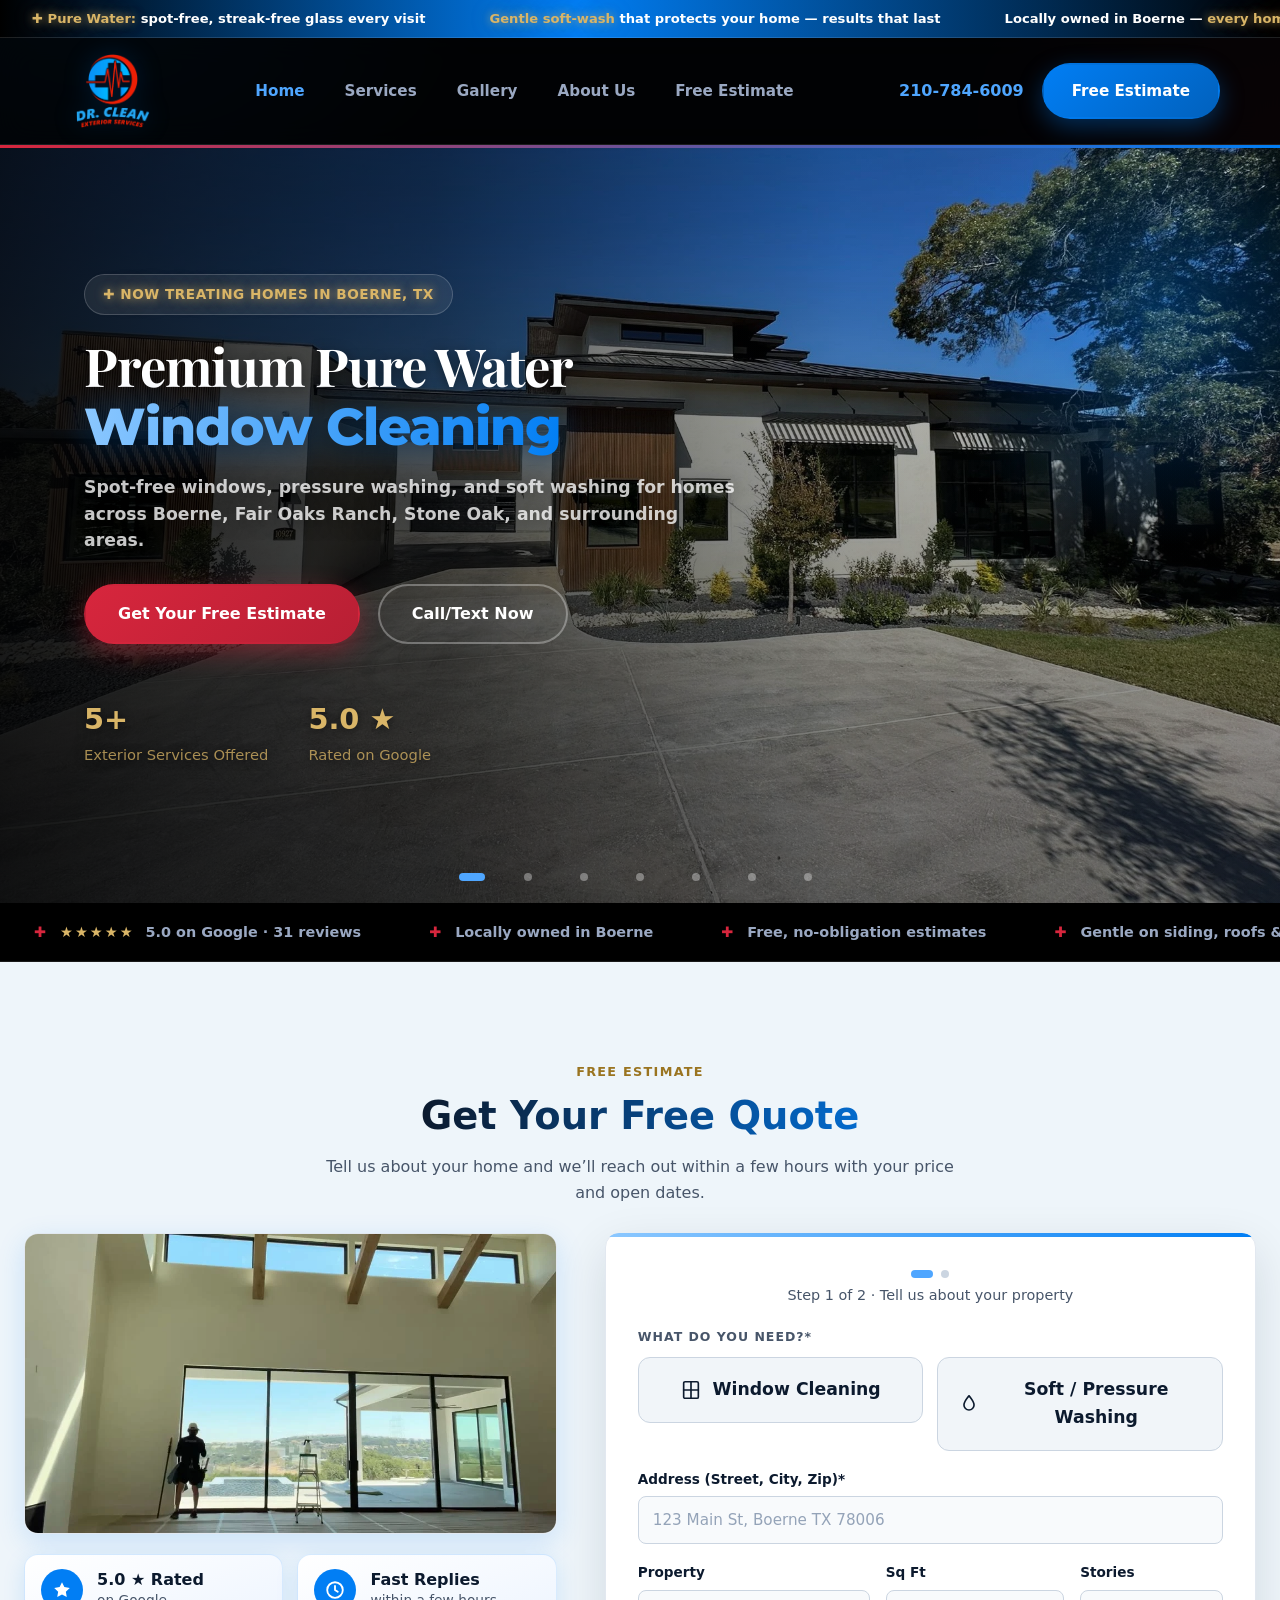
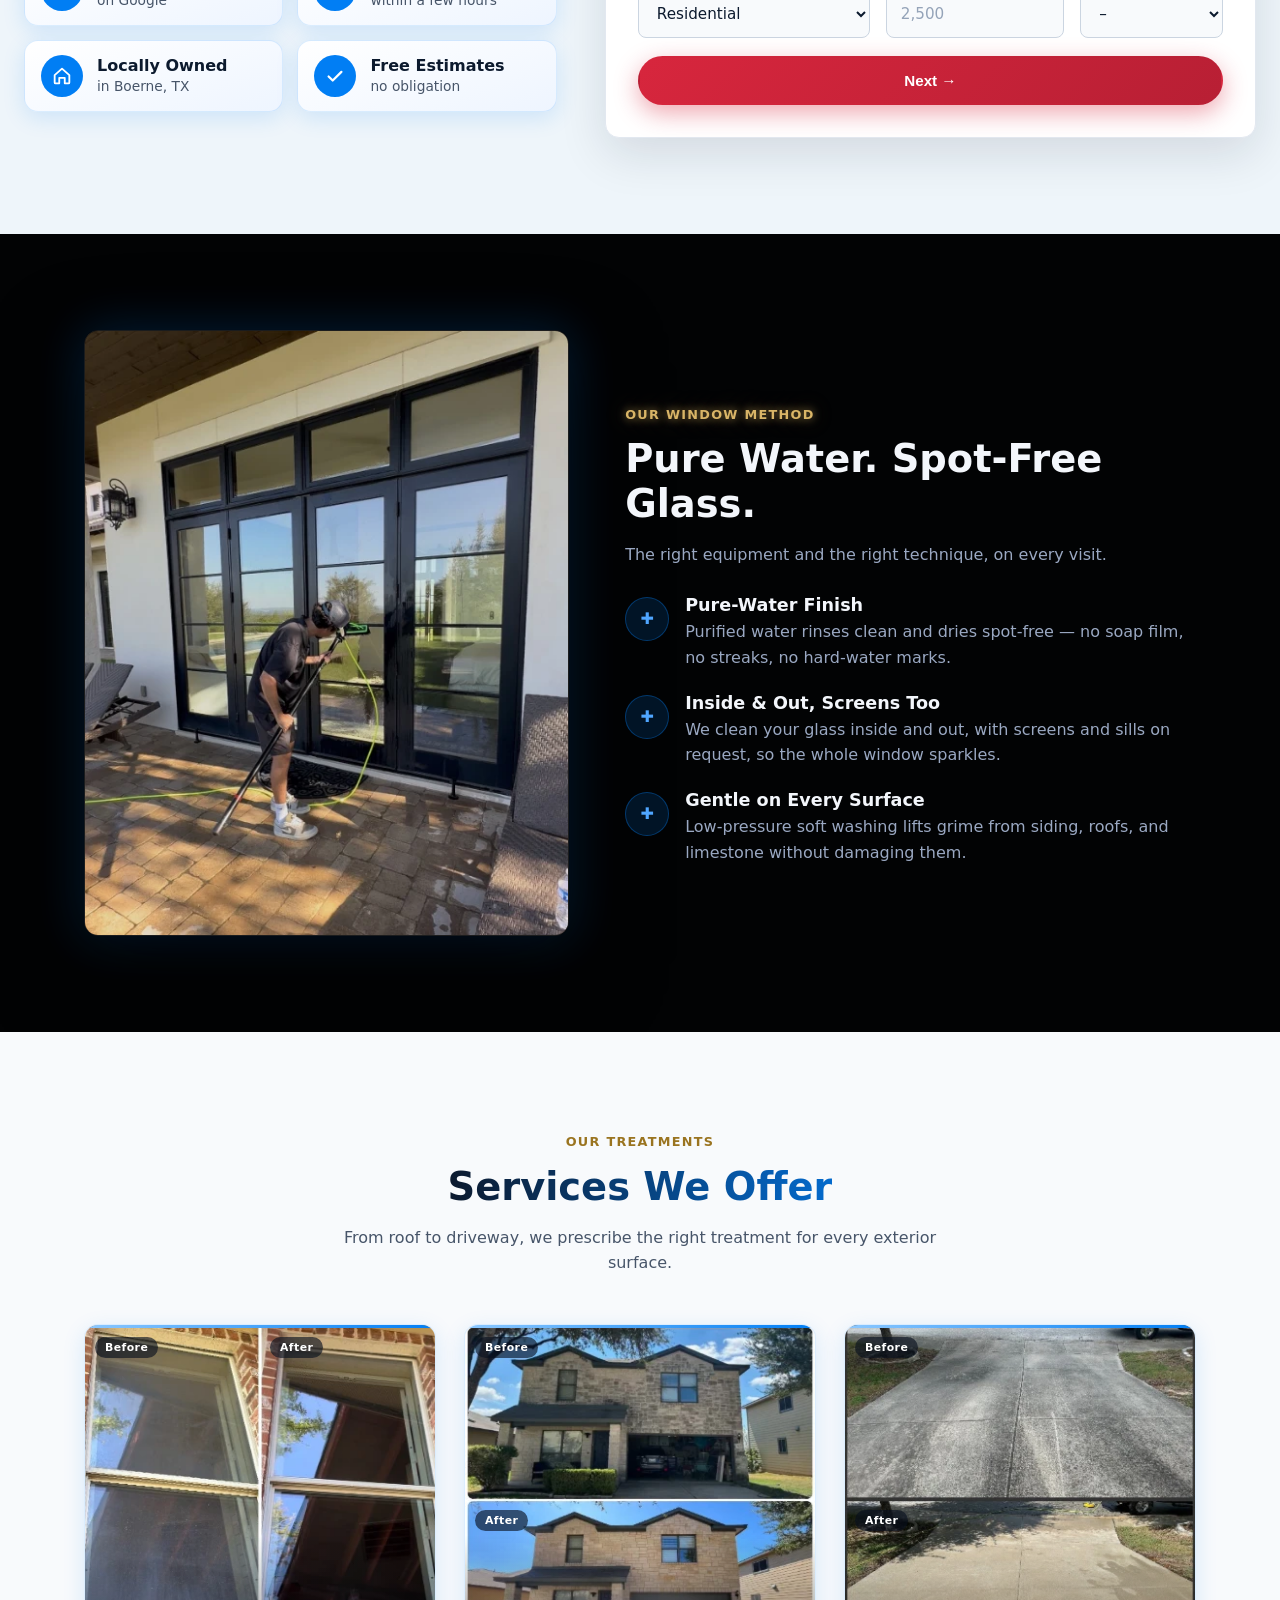
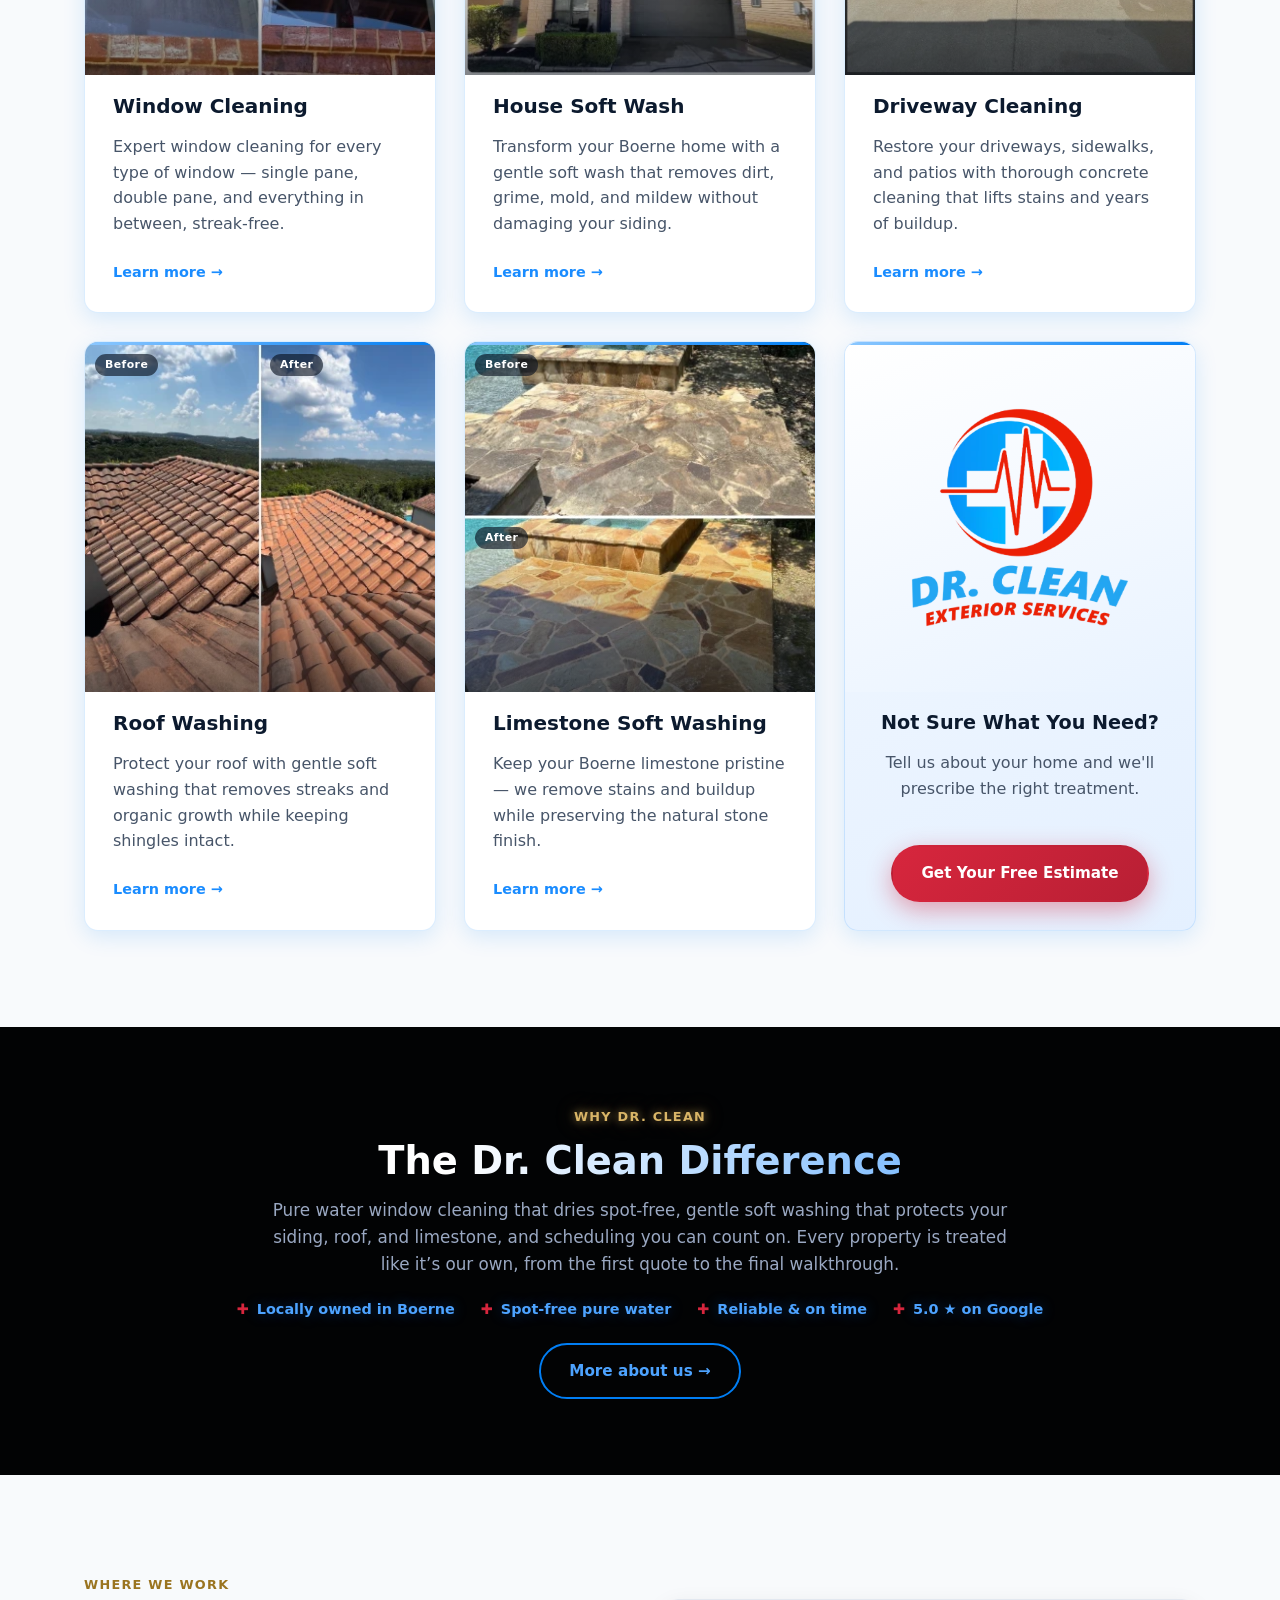
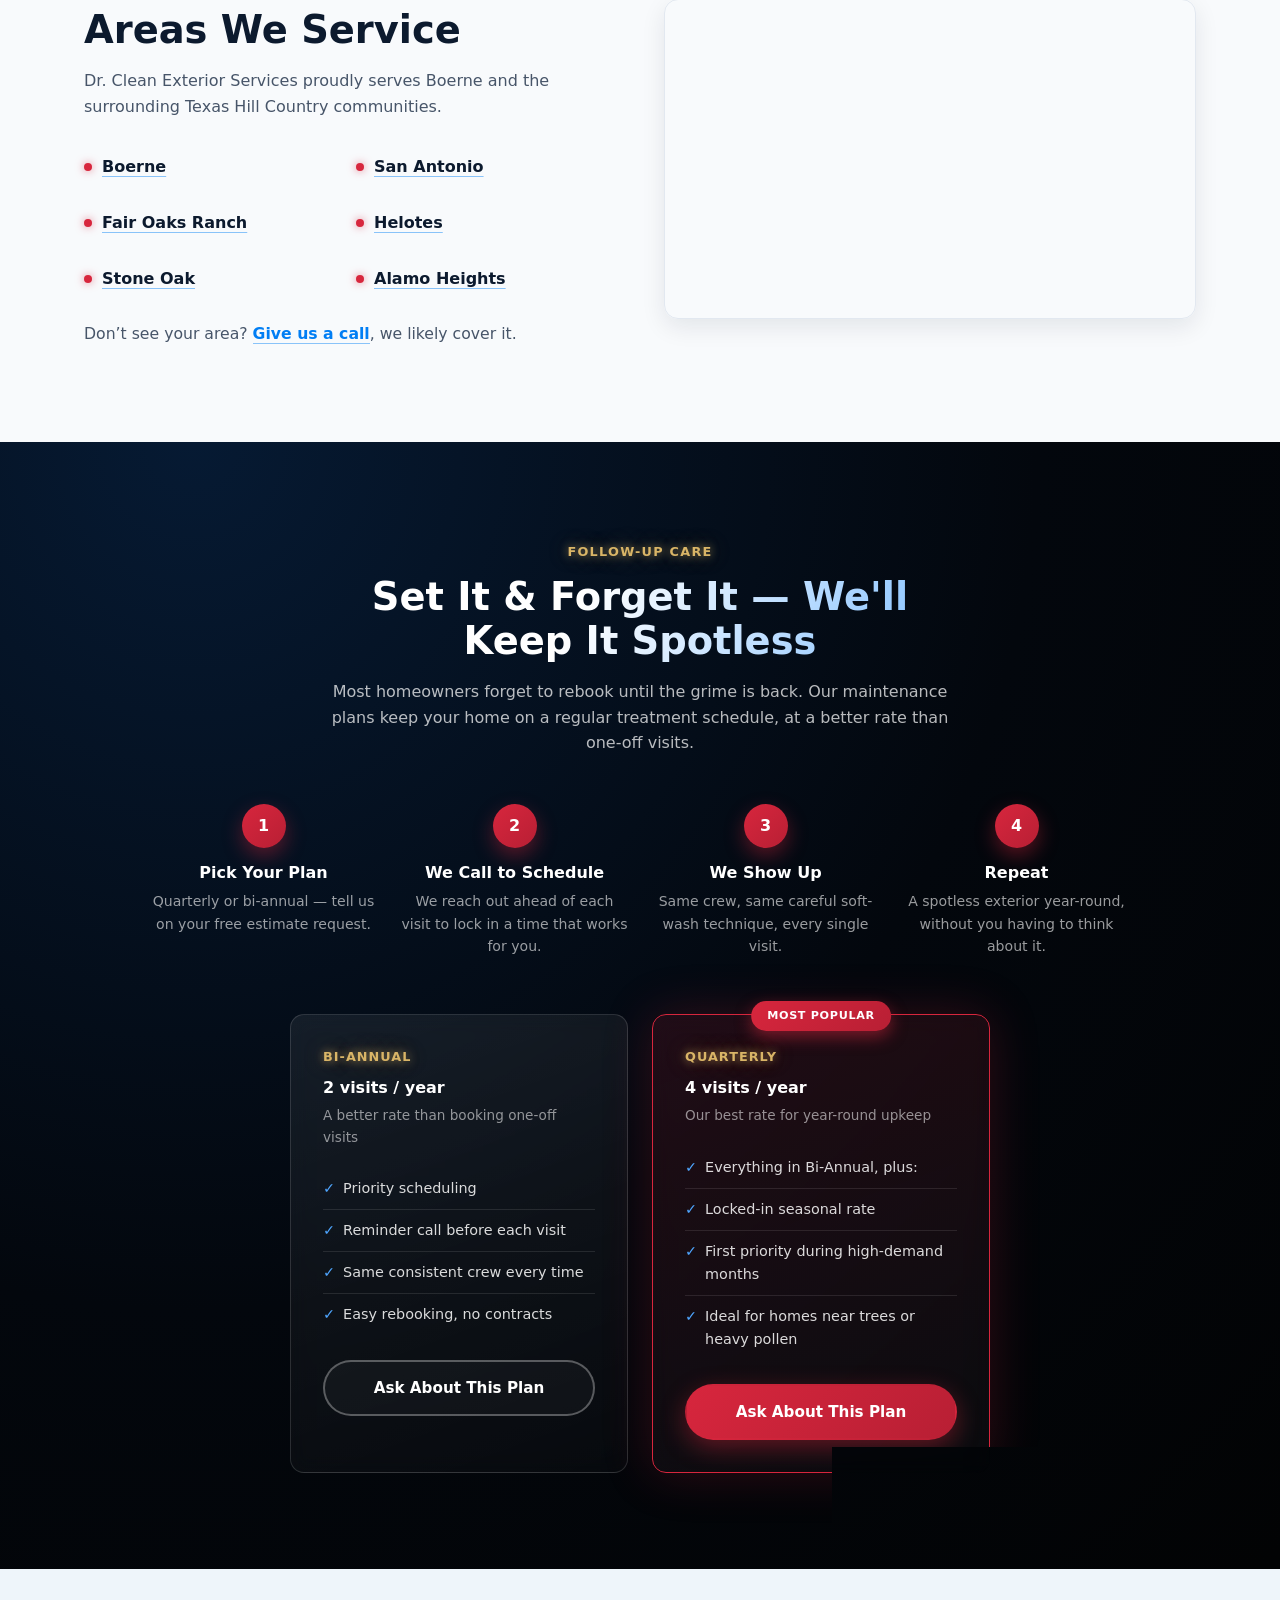
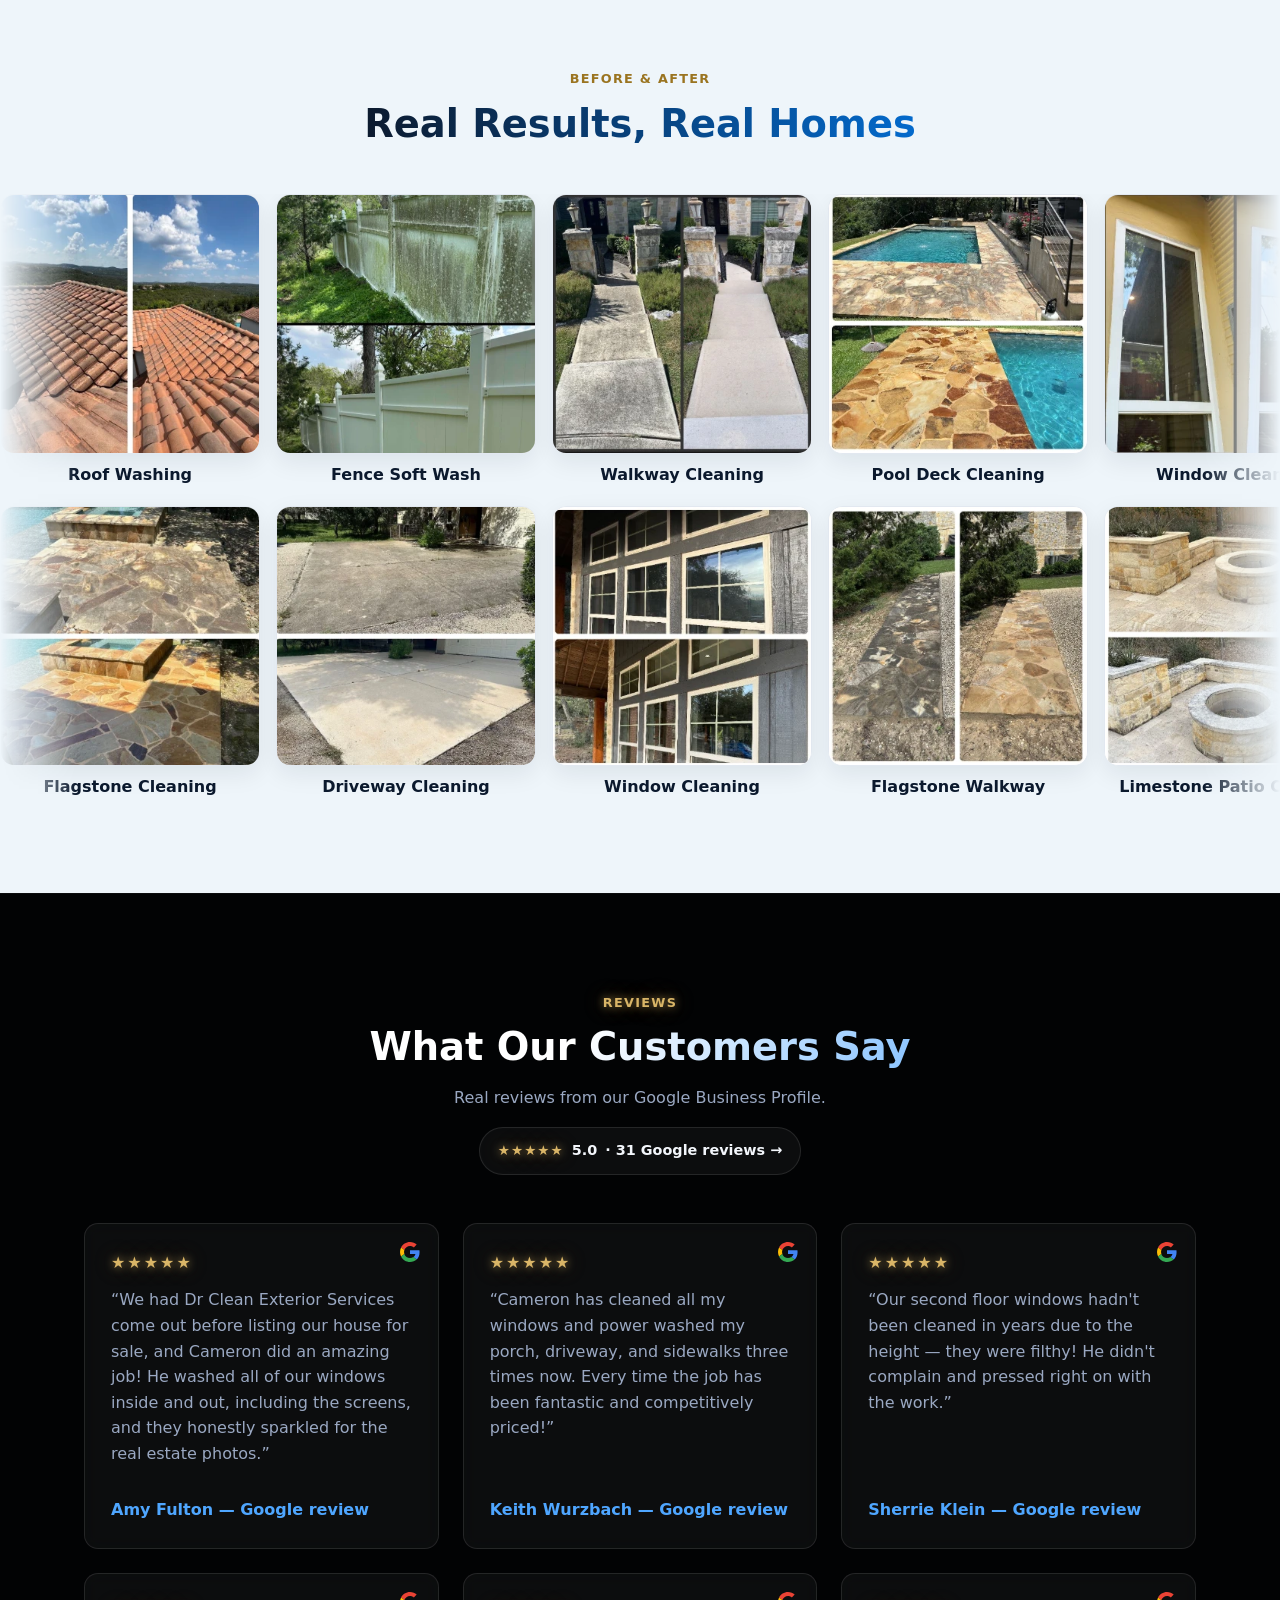
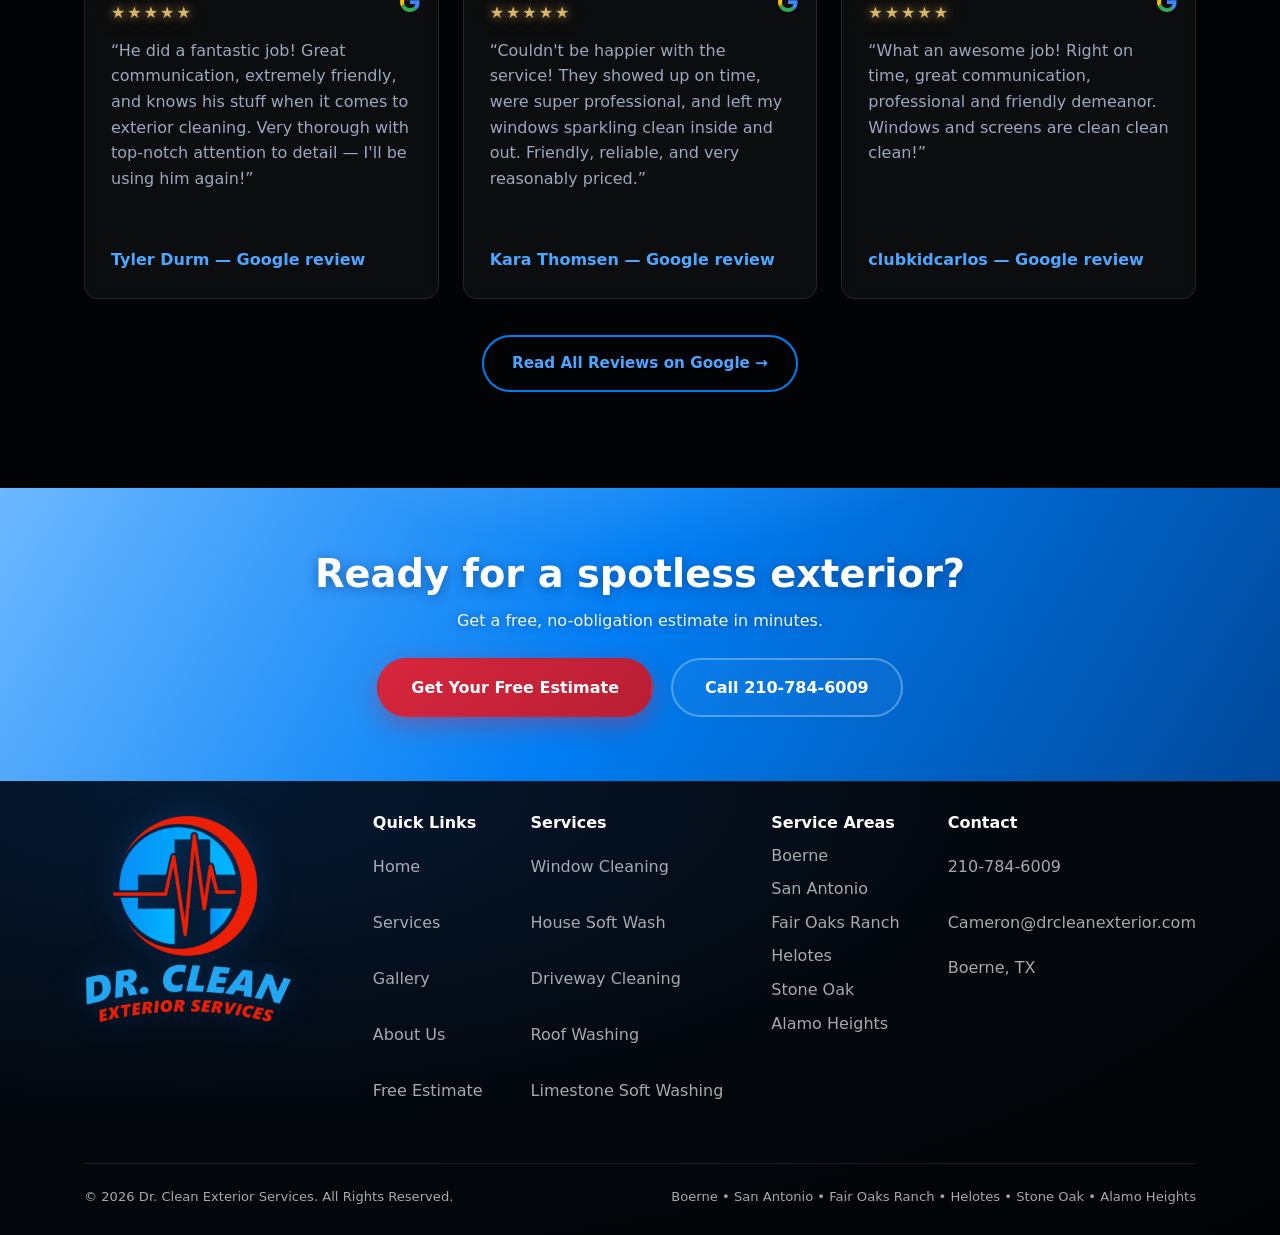
==== commit 7e0ec0cd: "Image quality: re-export all WebP at q90 from originals, native-detail portrait hero crops for phone" ====
--- a/index.html
+++ b/index.html
@@ -19,11 +19,11 @@
 <meta name="twitter:image" content="https://www.drcleanexterior.com/images/logo-full.png">
 <link rel="icon" type="image/png" sizes="32x32" href="images/favicon-32.png">
 <link rel="apple-touch-icon" sizes="180x180" href="images/favicon-180.png">
-<link rel="preload" as="image" href="images/hero-7.webp" type="image/webp" media="(min-width: 721px), (orientation: landscape)" fetchpriority="high">
-<link rel="preload" as="image" href="images/m/hero-7-800.webp" type="image/webp" media="(max-width: 720px) and (orientation: portrait)" fetchpriority="high">
+<link rel="preload" as="image" href="images/hero-7.webp" type="image/webp" media="(min-width: 721px), (min-aspect-ratio: 4/5)" fetchpriority="high">
+<link rel="preload" as="image" href="images/m/hero-7-p.webp" type="image/webp" media="(max-width: 720px) and (max-aspect-ratio: 4/5)" fetchpriority="high">
 <link rel="preload" as="font" type="font/woff2" href="fonts/playfair-display-700.woff2" crossorigin>
 <link rel="preload" as="font" type="font/woff2" href="fonts/montserrat-800.woff2" crossorigin>
-<link rel="stylesheet" href="css/style.min.css?v=8">
+<link rel="stylesheet" href="css/style.min.css?v=9">
 <script type="application/ld+json">
 {
   "@context": "https://schema.org",
@@ -90,10 +90,10 @@
   <!-- Hero slideshow: first slide loads immediately; others use data-bg and load after the page is ready. To add one, copy a hero-slide line (images/hero-N.jpg, ~2000px wide landscape works best) -->
   <div class="hero-slides" aria-hidden="true">
     <div class="hero-slide active" id="hero-first">
-      <!-- first slide is a real <img> (not a CSS background) so the browser finds it at once; phones get a small 800px crop of the same photo -->
+      <!-- first slide is a real <img> (not a CSS background) so the browser finds it at once; portrait phones get a crop of the same photo at full original detail -->
       <picture>
-        <source media="(max-width: 720px) and (orientation: portrait)" srcset="images/m/hero-7-800.webp" type="image/webp">
-        <img src="images/hero-7.webp" alt="" width="2000" height="1125" fetchpriority="high" decoding="async" style="object-position:48% 60%">
+        <source media="(max-width: 720px) and (max-aspect-ratio: 4/5)" srcset="images/m/hero-7-p.webp" type="image/webp">
+        <img src="images/hero-7.webp" alt="" width="2000" height="1125" fetchpriority="high" decoding="async">
       </picture>
     </div>
     <div class="hero-slide" data-bg="images/hero-10.jpg" data-pos="50%"></div>
@@ -358,7 +358,7 @@
 
 <section class="section">
   <div class="container diff-wrap">
-    <img src="images/pure-water.jpg" srcset="images/pure-water-500.webp 500w, images/pure-water-970.webp 970w" sizes="(max-width: 720px) 155px, 490px" width="1179" height="1474" alt="Dr. Clean cleaning tall glass doors with a water-fed pole, Boerne TX" class="diff-photo" loading="lazy" decoding="async">
+    <img src="images/pure-water.jpg" srcset="images/pure-water-500.webp 500w, images/pure-water-970.webp 970w, images/pure-water-1179.webp 1179w" sizes="(max-width: 720px) 155px, 490px" width="1179" height="1474" alt="Dr. Clean cleaning tall glass doors with a water-fed pole, Boerne TX" class="diff-photo" loading="lazy" decoding="async">
     <div>
       <span class="eyebrow">Our Window Method</span>
       <h2>Pure Water. Spot-Free Glass.</h2>
@@ -767,7 +767,7 @@
   </div>
 </footer>
 
-<script defer src="js/script.min.js?v=4"></script>
+<script defer src="js/script.min.js?v=5"></script>
 <script src="js/quote-wizard.min.js?v=1" defer></script>
 <script src="js/address-autocomplete.min.js?v=2" defer></script>
 <script>window.va = window.va || function () { (window.vaq = window.vaq || []).push(arguments); };</script>
--- a/css/style.min.css
+++ b/css/style.min.css
@@ -1 +1 @@
-@font-face{font-family:"Playfair Display";font-style:normal;font-weight:700;font-display:swap;src:url("../fonts/playfair-display-700.woff2")format("woff2")}@font-face{font-family:"Montserrat";font-style:normal;font-weight:800;font-display:swap;src:url("../fonts/montserrat-800.woff2")format("woff2")}:root{--navy:#03070d;--blue:#017ef4;--blue-light:#4fa6ff;--red:#d7263d;--red-dark:#b81f34;--gold:#d9b567;--ink:#f3f6fb;--muted:#9aa8c2;--bg:#020304;--bg-alt:#000000;--card:rgba(255,255,255,0.045);--card-hover:rgba(255,255,255,0.07);--border:rgba(255,255,255,0.1);--radius:14px;--shadow:0 20px 60px rgba(0,0,0,0.45);--shadow-lg:0 30px 90px rgba(0,0,0,0.55);--glow-blue:0 0 50px rgba(1,126,244,0.25);--glow-red:0 0 50px rgba(215,38,61,0.22);--glow-gold-text:0 0 10px rgba(217,181,103,0.7),0 0 22px rgba(217,181,103,0.35);--max-width:1160px}*{box-sizing:border-box}html{scroll-behavior:smooth;-webkit-text-size-adjust:100%;text-size-adjust:100%}body{margin:0;font-family:"Segoe UI","Inter",system-ui,-apple-system,Roboto,sans-serif;color:var(--ink);background:var(--bg);line-height:1.6;position:relative}body::before{content:"";position:fixed;inset:0;z-index:-1;background:radial-gradient(650px 550px at 8% -5%,rgba(1,126,244,0.18),transparent 60%),radial-gradient(550px 500px at 100% 15%,rgba(215,38,61,0.14),transparent 60%),radial-gradient(600px 550px at 0% 55%,rgba(217,181,103,0.06),transparent 60%),radial-gradient(750px 650px at 100% 85%,rgba(1,126,244,0.13),transparent 60%),radial-gradient(700px 600px at 50% 115%,rgba(215,38,61,0.1),transparent 60%);pointer-events:none}img{max-width:100%;display:block}a{color:inherit;text-decoration:none}::selection{background:var(--blue);color:#fff}.container{max-width:var(--max-width);margin:0 auto;padding:0 24px}h1,h2,h3,h4{font-family:"Segoe UI Semibold","Inter",system-ui,sans-serif;line-height:1.15;margin:0 0 16px;color:var(--ink)}h1{font-size:clamp(2.2rem,4.5vw,3.4rem);background:linear-gradient(120deg,#ffffff 30%,var(--blue-light) 100%);-webkit-background-clip:text;background-clip:text;-webkit-text-fill-color:transparent}h2{font-size:clamp(1.7rem,3vw,2.4rem)}h3{font-size:1.25rem}.as-h3{font-size:1.25rem}p{color:var(--muted);margin:0 0 16px}.eyebrow{display:inline-block;color:var(--gold);text-shadow:var(--glow-gold-text);font-weight:700;letter-spacing:0.1em;text-transform:uppercase;font-size:0.8rem;margin-bottom:12px}.section{padding:96px 0;position:relative}.section-alt{background:linear-gradient(180deg,rgba(255,255,255,0.025),rgba(255,255,255,0.02));box-shadow:inset 0 1px 0 rgba(255,255,255,0.04),inset 0 -1px 0 rgba(255,255,255,0.04)}.section-head{max-width:640px;margin:0 auto 48px;text-align:center}.section-head h2{background:linear-gradient(120deg,#ffffff 40%,var(--blue-light) 120%);-webkit-background-clip:text;background-clip:text;-webkit-text-fill-color:transparent}.section-head p{margin:0;color:var(--muted)}.btn{display:inline-flex;align-items:center;justify-content:center;gap:8px;padding:14px 28px;border-radius:999px;font-weight:700;font-size:0.95rem;border:2px solid transparent;cursor:pointer;transition:transform 0.15s ease,box-shadow 0.15s ease,background 0.15s ease}.btn-primary{background:linear-gradient(135deg,var(--red) 0%,var(--red-dark) 100%);color:#fff;box-shadow:0 8px 24px rgba(215,38,61,0.4)}.btn-primary:hover{transform:translateY(-2px);box-shadow:0 14px 36px rgba(215,38,61,0.5)}.btn-outline{background:rgba(255,255,255,0.03);border-color:rgba(255,255,255,0.3);color:#fff}.btn-outline:hover{background:rgba(255,255,255,0.1);border-color:rgba(255,255,255,0.5)}.btn-secondary{background:linear-gradient(135deg,var(--blue) 0%,#0161bd 100%);color:#fff;box-shadow:0 8px 24px rgba(1,126,244,0.35)}.btn-secondary:hover{transform:translateY(-2px);box-shadow:0 14px 36px rgba(1,126,244,0.45)}.site-header{position:sticky;top:0;z-index:50;background:rgba(2,3,4,0.75);backdrop-filter:blur(14px);-webkit-backdrop-filter:blur(14px);border-bottom:1px solid var(--border)}.nav{display:flex;align-items:center;justify-content:space-between;padding:16px 0}.brand{display:flex;align-items:center;gap:10px;font-weight:800;font-size:1.15rem;color:var(--ink)}.nav .brand{margin-left:16px}.nav-logo{height:74px;width:auto;display:block;filter:drop-shadow(0 0 12px rgba(1,126,244,0.25))}.nav-links{display:flex;align-items:center;gap:32px;list-style:none;margin:0;padding:0}.nav-links a{font-weight:600;color:var(--muted);font-size:0.95rem;transition:color 0.15s ease}.nav-links a:hover{color:#fff}.nav-links a.active{color:var(--blue-light)}.nav-cta{display:flex;align-items:center;gap:18px}.nav-phone{font-weight:700;color:var(--blue-light);white-space:nowrap}.nav-toggle{display:none;background:none;border:none;font-size:1.6rem;cursor:pointer;color:var(--ink)}.medical-stripe{height:3px;position:relative;overflow:hidden}.medical-stripe::before{content:"";position:absolute;top:0;left:0;height:100%;width:900%;background:linear-gradient(90deg,var(--red),var(--blue),var(--gold),var(--red)) 0 0 / 33.3333% 100% repeat-x;animation:shimmer 8s linear infinite;will-change:transform}@keyframes shimmer{to{transform:translateX(-66.6667%)}}.hero{background:radial-gradient(120% 140% at 15% 0%,#061a33 0%,var(--navy) 55%,var(--bg) 100%);color:#fff;padding:110px 0 120px;position:relative;overflow:hidden;min-height:max(520px,calc(100vh - var(--chrome,150px)));min-height:max(520px,calc(100svh - var(--chrome,150px)));display:flex;align-items:center}.hero>.container,.hero .hero-grid{width:100%}.hero::after{content:"";position:absolute;right:-120px;top:-80px;width:480px;height:480px;background:radial-gradient(circle,rgba(1,126,244,0.35),transparent 70%)}.hero::before{content:"";position:absolute;left:-100px;bottom:-140px;width:420px;height:420px;background:radial-gradient(circle,rgba(215,38,61,0.22),transparent 70%);z-index:0}.hero-grid{display:grid;grid-template-columns:1.1fr 0.9fr;gap:48px;align-items:center;position:relative;z-index:1}.hero-badge{display:inline-flex;align-items:center;gap:8px;background:rgba(255,255,255,0.08);border:1px solid rgba(255,255,255,0.18);padding:8px 16px;border-radius:999px;font-size:0.8rem;font-weight:700;letter-spacing:0.04em;text-transform:uppercase;color:var(--gold);text-shadow:var(--glow-gold-text);margin-bottom:20px}.hero h1{color:#fff;-webkit-text-fill-color:initial;background:none}.hero p.lead{color:rgba(255,255,255,0.78);font-size:1.1rem;max-width:520px}.hero-actions{display:flex;gap:16px;flex-wrap:wrap;margin-top:28px}.hero-stats{display:flex;gap:32px;margin-top:48px;flex-wrap:wrap}.hero-stat strong{display:block;font-size:1.6rem;color:var(--gold);text-shadow:0 0 6px rgba(217,181,103,0.35)}.hero-stat span{font-size:0.85rem;color:rgba(217,181,103,0.75)}.services-grid{display:grid;grid-template-columns:repeat(auto-fit,minmax(240px,1fr));gap:24px}.service-card{background:var(--card);border:1px solid var(--border);border-radius:var(--radius);padding:28px;overflow:hidden;backdrop-filter:blur(10px);-webkit-backdrop-filter:blur(10px);transition:transform 0.2s ease,box-shadow 0.2s ease,border-color 0.2s ease,background 0.2s ease}.service-card:hover{transform:translateY(-6px);box-shadow:var(--shadow),var(--glow-blue);border-color:rgba(1,126,244,0.35);background:var(--card-hover)}.service-photo{aspect-ratio:1;margin:-28px -28px 20px -28px;position:relative}.service-photo::after{content:"";position:absolute;inset:0;background:linear-gradient(180deg,transparent 60%,rgba(6,11,20,0.5))}.service-photo img{width:100%;height:100%;object-fit:cover;display:block}.service-icon{width:52px;height:52px;border-radius:12px;background:linear-gradient(135deg,var(--blue),var(--red));display:flex;align-items:center;justify-content:center;margin-bottom:18px;color:#fff;box-shadow:0 10px 26px rgba(1,126,244,0.35)}.service-icon svg{width:26px;height:26px}.service-card p{margin-bottom:12px}.service-card a.learn-more{color:var(--blue-light);font-weight:700;font-size:0.9rem}.reasons-grid{display:grid;grid-template-columns:repeat(auto-fit,minmax(240px,1fr));gap:24px}.reason-card{text-align:center;padding:32px 24px;border-radius:var(--radius);background:var(--card);border:1px solid var(--border);backdrop-filter:blur(10px);-webkit-backdrop-filter:blur(10px);transition:transform 0.2s ease,box-shadow 0.2s ease}.reason-card:hover{transform:translateY(-4px);box-shadow:var(--shadow)}.reason-num{width:44px;height:44px;margin:0 auto 16px;border-radius:50%;background:rgba(1,126,244,0.14);border:1px solid rgba(1,126,244,0.35);color:var(--blue-light);font-weight:800;display:flex;align-items:center;justify-content:center}.area-wrap{display:grid;grid-template-columns:1fr 1fr;gap:48px;align-items:center}.area-list{list-style:none;padding:0;margin:24px 0 0;display:grid;grid-template-columns:repeat(2,1fr);gap:12px}.area-list li{display:flex;align-items:center;gap:10px;font-weight:600;color:var(--ink)}.area-list li::before{content:"";width:8px;height:8px;border-radius:50%;background:var(--red);box-shadow:0 0 8px rgba(215,38,61,0.6);flex-shrink:0}.area-map-placeholder{background:var(--card);border:1px dashed var(--border);border-radius:var(--radius);height:320px;display:flex;align-items:center;justify-content:center;color:var(--muted);font-weight:600;text-align:center;padding:24px}.map-embed{border-radius:var(--radius);overflow:hidden;height:320px;border:1px solid var(--border);box-shadow:var(--shadow)}.map-embed iframe{width:100%;height:100%;border:0;display:block;filter:invert(94%) hue-rotate(180deg) brightness(0.95) contrast(0.92)}.plans-section{background:radial-gradient(120% 140% at 15% 0%,#061a33 0%,var(--navy) 55%,var(--bg) 100%);color:#fff;padding:96px 0}.plans-section .section-head h2{background:linear-gradient(120deg,#ffffff 40%,var(--blue-light) 120%);-webkit-background-clip:text;background-clip:text;-webkit-text-fill-color:transparent}.plans-section .section-head p{color:rgba(255,255,255,0.72)}.plan-steps{display:grid;grid-template-columns:repeat(4,1fr);gap:24px;margin:0 auto 56px;max-width:980px}.plan-steps-3{grid-template-columns:repeat(3,1fr);max-width:760px}.plan-step{text-align:center}.plan-step-num{width:44px;height:44px;border-radius:50%;background:linear-gradient(135deg,var(--red),var(--red-dark));color:#fff;font-weight:800;display:flex;align-items:center;justify-content:center;margin:0 auto 16px;box-shadow:0 8px 20px rgba(215,38,61,0.4)}.plan-step h3{color:#fff;margin-bottom:8px;font-size:1rem}.plan-step p{color:rgba(255,255,255,0.6);font-size:0.88rem;margin:0}.plan-cards{display:grid;grid-template-columns:repeat(auto-fit,minmax(260px,1fr));gap:24px;max-width:700px;margin:0 auto}.plan-card{background:linear-gradient(160deg,rgba(255,255,255,0.07),rgba(255,255,255,0.02));border:1px solid rgba(255,255,255,0.14);border-radius:var(--radius);padding:32px;position:relative;backdrop-filter:blur(10px);-webkit-backdrop-filter:blur(10px);transition:transform 0.2s ease,box-shadow 0.2s ease}.plan-card:hover{transform:translateY(-4px)}.plan-card.popular{border-color:var(--red);background:linear-gradient(160deg,rgba(215,38,61,0.14),rgba(255,255,255,0.03));box-shadow:var(--glow-red)}.plan-badge{position:absolute;top:-14px;left:50%;transform:translateX(-50%);background:linear-gradient(135deg,var(--red),var(--red-dark));color:#fff;font-size:0.7rem;font-weight:800;letter-spacing:0.06em;text-transform:uppercase;padding:6px 16px;border-radius:999px;white-space:nowrap;box-shadow:0 6px 16px rgba(215,38,61,0.5)}.plan-name{font-size:0.8rem;font-weight:800;letter-spacing:0.08em;text-transform:uppercase;color:var(--gold);text-shadow:var(--glow-gold-text);margin-bottom:8px}.plan-frequency{font-weight:700;color:#fff;margin-bottom:4px}.plan-tagline{color:rgba(255,255,255,0.55);font-size:0.85rem;margin-bottom:20px}.plan-features{list-style:none;padding:0;margin:0 0 24px}.plan-features li{padding:9px 0;border-bottom:1px solid rgba(255,255,255,0.1);color:rgba(255,255,255,0.85);font-size:0.9rem;display:flex;gap:8px;align-items:flex-start}.plan-features li:last-child{border-bottom:none}.plan-features li::before{content:"\2713";color:var(--blue-light);font-weight:800;flex-shrink:0}@media (max-width:720px){.plan-steps{grid-template-columns:repeat(2,1fr)}.plan-steps-3{grid-template-columns:1fr;max-width:320px}}.testimonial-grid{display:grid;grid-template-columns:repeat(3,1fr);gap:24px}@media (max-width:900px){.testimonial-grid{grid-template-columns:repeat(2,1fr)}}@media (max-width:600px){.testimonial-grid{grid-template-columns:1fr}}.testimonial-card{background:var(--card);border:1px solid var(--border);border-radius:var(--radius);padding:26px;backdrop-filter:blur(10px);-webkit-backdrop-filter:blur(10px);transition:opacity 0.35s ease,transform 0.2s ease,box-shadow 0.2s ease}.testimonial-card:hover{transform:translateY(-4px);box-shadow:var(--shadow)}.testimonial-card.fade{opacity:0}.stars{color:var(--gold);text-shadow:var(--glow-gold-text);letter-spacing:2px;margin-bottom:12px}.testimonial-name{font-weight:700;color:var(--blue-light);margin-top:12px}.testimonial-grid{grid-auto-rows:1fr}.testimonial-card{position:relative;display:flex;flex-direction:column}.testimonial-card p{flex:1 1 auto}.review-g{position:absolute;top:18px;right:18px;line-height:0}.review-g svg{width:20px;height:20px;display:block}.testimonial-footer{display:flex;align-items:center;gap:10px;margin-top:14px}.testimonial-footer .testimonial-name{margin-top:0}.reviews-more{text-align:center;margin-top:36px}.google-rating-badge{display:inline-flex;align-items:center;gap:8px;margin-top:16px;padding:10px 18px;border-radius:999px;background:var(--card);border:1px solid var(--border);font-weight:700;color:var(--ink);font-size:0.9rem;transition:transform 0.15s ease,box-shadow 0.15s ease}.google-rating-badge .stars{margin-bottom:0;font-size:0.85rem;letter-spacing:1px}.google-rating-badge:hover{transform:translateY(-2px);box-shadow:var(--glow-blue)}.cta-band{background:linear-gradient(120deg,#6db8ff 0%,#017ef4 48%,#01489a 100%);color:#fff;padding:64px 0;text-align:center;position:relative;overflow:hidden}.cta-band::after{content:"";position:absolute;inset:0;background:radial-gradient(600px 300px at 50% -50%,rgba(255,255,255,0.25),transparent 70%)}.cta-band .container{position:relative;z-index:1}.cta-band h2{color:#fff;margin-bottom:12px;-webkit-text-fill-color:#fff;background:none;text-shadow:0 2px 12px rgba(0,24,70,0.4)}.cta-band p{color:rgba(255,255,255,0.95);text-shadow:0 1px 8px rgba(0,24,70,0.35)}.contact-wrap{display:grid;grid-template-columns:0.9fr 1.1fr;gap:48px;align-items:flex-start}.contact-info-card{background:radial-gradient(120% 140% at 15% 0%,#061a33 0%,var(--navy) 55%,var(--bg) 100%);color:#fff;border-radius:var(--radius);padding:32px;border:1px solid rgba(255,255,255,0.1);box-shadow:var(--shadow)}.contact-info-card h3,.contact-info-card h2{color:#fff}.contact-info-card p{color:rgba(255,255,255,0.7)}.contact-info-row{display:flex;gap:14px;align-items:flex-start;margin-bottom:20px}.contact-info-row .icon{width:36px;height:36px;border-radius:8px;background:rgba(255,255,255,0.1);border:1px solid rgba(255,255,255,0.15);display:flex;align-items:center;justify-content:center;flex-shrink:0}.contact-info-row a,.contact-info-row span{color:#fff;font-weight:600}.form-card{background:var(--card);border:1px solid var(--border);border-radius:var(--radius);padding:32px;backdrop-filter:blur(10px);-webkit-backdrop-filter:blur(10px);box-shadow:var(--shadow)}.form-row{display:grid;grid-template-columns:1fr 1fr;gap:16px}.field{margin-bottom:18px}.field label{display:block;font-weight:700;font-size:0.85rem;color:var(--ink);margin-bottom:6px}.field input,.field select,.field textarea{width:100%;padding:12px 14px;border-radius:8px;border:1px solid var(--border);font-family:inherit;font-size:0.95rem;background:rgba(255,255,255,0.04);color:var(--ink)}.field select option{background:var(--bg-alt);color:var(--ink)}.field input::placeholder,.field textarea::placeholder{color:rgba(154,168,194,0.6)}.field input:focus,.field select:focus,.field textarea:focus{outline:2px solid var(--blue-light);outline-offset:1px;background:rgba(255,255,255,0.07)}.field-checkbox{display:flex;align-items:flex-start;gap:10px;font-size:0.88rem;color:var(--muted)}.field-checkbox input{width:auto;margin-top:3px}.form-note{font-size:0.78rem;color:var(--muted);margin-top:12px}.form-success{display:none;background:rgba(34,197,94,0.12);border:1px solid rgba(34,197,94,0.4);color:#86efac;padding:14px 16px;border-radius:8px;font-weight:600;margin-bottom:18px}.gallery-grid{display:grid;grid-template-columns:repeat(auto-fill,minmax(320px,1fr));gap:28px}.case-file{background:var(--card);border:1px solid var(--border);border-radius:var(--radius);overflow:hidden;backdrop-filter:blur(10px);-webkit-backdrop-filter:blur(10px);box-shadow:var(--shadow);transition:transform 0.2s ease,box-shadow 0.2s ease}.case-file:hover{transform:translateY(-4px);box-shadow:var(--shadow-lg),var(--glow-blue)}.case-file-header{background:linear-gradient(120deg,var(--navy),#0c3f75);color:#fff;padding:12px 18px;display:flex;align-items:center;justify-content:space-between;font-size:0.75rem;font-weight:800;letter-spacing:0.06em;text-transform:uppercase}.case-file-header .case-cross{color:var(--red);margin-right:6px}.case-file-photos{display:grid;grid-template-columns:1fr 1fr;position:relative}.case-file-photos:not(.single)::after{content:"";position:absolute;top:0;bottom:0;left:50%;width:2px;background:repeating-linear-gradient(180deg,var(--red) 0 8px,transparent 8px 16px);transform:translateX(-1px)}.case-file-photos.single{display:block}.case-file-photos.single img{width:100%;height:auto;display:block}.case-file-photo{aspect-ratio:4 / 3;background:var(--bg-alt);display:flex;align-items:center;justify-content:center;color:var(--muted);font-weight:700;font-size:0.72rem;letter-spacing:0.06em;text-transform:uppercase;text-align:center;padding:12px;position:relative}.case-file-photo img{width:100%;height:100%;object-fit:cover}.case-file-photo .tag{position:absolute;top:8px;left:8px;background:var(--navy);color:#fff;font-size:0.62rem;font-weight:800;letter-spacing:0.06em;padding:3px 8px;border-radius:999px}.case-file-photo.after .tag{background:var(--red)}.case-file-body{padding:18px 20px 20px}.case-file-row{display:flex;gap:8px;margin-bottom:8px;font-size:0.88rem}.case-file-row:last-child{margin-bottom:0}.case-file-label{font-weight:800;color:var(--blue-light);min-width:84px;flex-shrink:0}.case-file-value{color:var(--ink)}.gallery-item{border-radius:var(--radius);overflow:hidden;border:1px dashed var(--border);background:var(--card);aspect-ratio:4 / 3;display:flex;align-items:center;justify-content:center;color:var(--muted);font-weight:600;text-align:center;padding:16px}.gallery-item img{width:100%;height:100%;object-fit:cover}.page-hero{background:radial-gradient(120% 140% at 15% 0%,#061a33 0%,var(--navy) 55%,var(--bg) 100%);color:#fff;padding:72px 0;text-align:center}.page-hero h1{color:#fff;margin-bottom:8px;-webkit-text-fill-color:initial;background:none}.page-hero p{color:rgba(255,255,255,0.72);margin:0}.breadcrumb{font-size:0.85rem;color:rgba(255,255,255,0.55);margin-bottom:12px}.breadcrumb a{color:var(--gold);text-shadow:var(--glow-gold-text);font-weight:700}.values-grid{display:grid;grid-template-columns:repeat(auto-fit,minmax(220px,1fr));gap:20px}.value-card{background:var(--card);border:1px solid var(--border);border-radius:var(--radius);padding:24px;backdrop-filter:blur(10px);-webkit-backdrop-filter:blur(10px);transition:transform 0.2s ease,box-shadow 0.2s ease}.value-card:hover{transform:translateY(-4px);box-shadow:var(--shadow)}.site-footer{background:radial-gradient(120% 140% at 15% 0%,#061a33 0%,var(--navy) 55%,var(--bg) 100%);color:rgba(255,255,255,0.65);--footer-gap:32px;padding:var(--footer-gap) 0 28px;border-top:1px solid var(--border)}.footer-grid{display:grid;grid-template-columns:minmax(0,1fr) auto auto auto auto;gap:40px 48px;margin-bottom:40px}@media (min-width:901px) and (max-width:1180px){.footer-grid{grid-template-columns:repeat(4,auto);justify-content:space-between}.footer-brand{grid-column:1 / -1}}.footer-grid h3{color:#fff;font-size:1rem;margin-bottom:10px}.footer-grid ul{list-style:none;margin:0;padding:0}.footer-grid li{margin-bottom:5px}.footer-grid a:hover{color:#fff}.footer-brand .brand{color:#fff;margin-bottom:12px}.footer-brand p{display:none}.footer-brand{max-width:320px}.footer-logo{height:210px;width:auto;margin:0;display:block;filter:drop-shadow(0 0 16px rgba(1,126,244,0.25))}@media (max-width:1180px){.footer-logo{height:150px}}.footer-bottom{border-top:1px solid rgba(255,255,255,0.1);padding-top:22px;display:flex;justify-content:space-between;flex-wrap:wrap;gap:12px;font-size:0.82rem}@media (max-width:900px){.hero-grid{grid-template-columns:1fr}.area-wrap{grid-template-columns:1fr}.contact-wrap{grid-template-columns:1fr}.contact-wrap .quote-wizard{order:-1}.footer-grid{grid-template-columns:1fr 1fr;gap:40px;padding-right:0}}@media (max-width:720px){.nav-links,.nav-phone{display:none}.nav-toggle{display:block}.nav-links.open{display:flex;flex-direction:column;position:absolute;top:100%;left:0;right:0;background:rgba(2,3,4,0.98);backdrop-filter:blur(14px);padding:20px 24px;border-bottom:1px solid var(--border);gap:18px}.form-row{grid-template-columns:1fr}.area-list{grid-template-columns:1fr}.footer-grid{grid-template-columns:1fr}.section{padding:64px 0}}.exit-modal-overlay{position:fixed;inset:0;z-index:999;background:rgba(3,8,16,0.82);backdrop-filter:blur(6px);-webkit-backdrop-filter:blur(6px);display:flex;align-items:center;justify-content:center;padding:20px;opacity:0;visibility:hidden;transition:opacity 0.3s ease,visibility 0.3s ease}.exit-modal-overlay.active{opacity:1;visibility:visible}.exit-modal{position:relative;width:100%;max-width:440px;background:linear-gradient(160deg,var(--navy) 0%,var(--bg) 100%);border:1px solid var(--border);border-radius:20px;padding:40px 32px 32px;text-align:center;box-shadow:var(--shadow-lg),var(--glow-red);transform:scale(0.92) translateY(10px);transition:transform 0.3s ease}.exit-modal-overlay.active .exit-modal{transform:scale(1) translateY(0)}.exit-modal-close{position:absolute;top:14px;right:14px;width:32px;height:32px;border-radius:50%;background:rgba(255,255,255,0.06);border:1px solid var(--border);color:var(--muted);font-size:1.1rem;line-height:1;cursor:pointer;display:flex;align-items:center;justify-content:center;transition:background 0.2s ease,color 0.2s ease}.exit-modal-close:hover{background:rgba(255,255,255,0.14);color:#fff}.exit-modal-logo{height:92px;width:auto;margin:0 auto 18px;display:block;filter:drop-shadow(0 0 12px rgba(1,126,244,0.25))}.exit-modal-eyebrow{display:inline-block;font-size:0.72rem;font-weight:700;letter-spacing:0.08em;text-transform:uppercase;color:var(--gold);margin-bottom:10px}.exit-modal h3{margin:0 0 12px;font-size:1.5rem;color:#fff}.exit-modal p{margin:0 0 26px;color:var(--muted);font-size:0.95rem}.exit-modal-cta{width:100%}.exit-modal-dismiss{display:block;margin:16px auto 0;background:none;border:none;color:var(--muted);font-size:0.82rem;text-decoration:underline;cursor:pointer}.exit-modal-dismiss:hover{color:#fff}@media (max-width:480px){.exit-modal{padding:32px 22px 26px}}.reveal{opacity:0;transform:translateY(32px);transition:opacity 1.1s cubic-bezier(0.16,1,0.3,1),transform 1.1s cubic-bezier(0.16,1,0.3,1)}.reveal.in-view{opacity:1;transform:translateY(0)}@media (prefers-reduced-motion:reduce){.reveal{opacity:1;transform:none;transition:none}}.promo-bar{background:linear-gradient(90deg,#0b2a4d,var(--navy),#0b2a4d);border-bottom:1px solid rgba(217,181,103,0.35);overflow:hidden;white-space:nowrap;font-size:0.82rem;font-weight:600;color:#fff;padding:8px 0}.promo-track,.trust-track{display:inline-flex;animation:marquee-scroll 45s linear infinite}.promo-track{animation-duration:85s}.promo-bar:hover .promo-track,.trust-strip:hover .trust-track{animation-play-state:paused}.promo-track span{padding:0 32px}.promo-track b{color:var(--gold);text-shadow:var(--glow-gold-text);font-size:inherit;font-weight:700}@keyframes marquee-scroll{to{transform:translateX(-50%)}}.trust-strip{overflow:hidden;white-space:nowrap;padding:16px 0;border-bottom:1px solid var(--border);background:rgba(255,255,255,0.025)}.trust-track{animation-duration:60s}.trust-track span{padding:0 34px;color:var(--muted);font-size:0.9rem;font-weight:600}.trust-track span::before{content:"\271A";color:var(--red);margin-right:14px}.trust-track b{color:var(--gold);letter-spacing:2px;margin-right:6px}.mobile-cta{display:none}.calltext-pop{position:absolute;z-index:70;display:flex;flex-direction:column;gap:8px}.calltext-pop[hidden]{display:none}.calltext-pop .btn{flex:none;width:100%;justify-content:center;padding:14px 10px;white-space:nowrap;background:rgba(2,3,4,0.4);-webkit-backdrop-filter:blur(8px);backdrop-filter:blur(8px)}@media (max-width:720px){.mobile-cta{display:flex;gap:10px;position:fixed;left:0;right:0;bottom:0;z-index:60;padding:10px 12px calc(10px + env(safe-area-inset-bottom));background:rgba(2,3,4,0.92);backdrop-filter:blur(14px);-webkit-backdrop-filter:blur(14px);border-top:1px solid var(--border)}.mobile-cta .btn{flex:1;padding:12px 10px;white-space:nowrap}.mobile-cta .mobile-cta-contact{flex:1.45}.mobile-cta-menu{position:absolute;left:12px;right:12px;bottom:calc(100% + 10px);display:flex;flex-direction:column;gap:8px;padding:10px;background:rgba(8,14,24,0.97);border:1px solid var(--border);border-radius:16px;box-shadow:0 -10px 30px rgba(0,0,0,0.5)}.mobile-cta-menu[hidden]{display:none}.mobile-cta-menu .btn{flex:none;width:100%;justify-content:center;padding:14px 10px;white-space:nowrap}.mobile-cta{transform:translateY(110%);visibility:hidden;transition:transform 0.3s ease,visibility 0s linear 0.3s}.mobile-cta.show{transform:none;visibility:visible;transition:transform 0.3s ease,visibility 0s}body.has-mobile-cta{padding-bottom:72px}}@media (prefers-reduced-motion:reduce){.promo-track,.trust-track{animation:none}.promo-bar,.trust-strip{overflow-x:auto}}.hero-slides{position:absolute;inset:0;z-index:0;overflow:hidden}.hero-slides::after{content:"";position:absolute;inset:0;background:linear-gradient(90deg,rgba(2,3,4,0.86) 0%,rgba(2,3,4,0.6) 34%,rgba(2,3,4,0.14) 66%,rgba(2,3,4,0.04) 100%),linear-gradient(180deg,rgba(2,3,4,0.08) 0%,rgba(2,3,4,0.5) 100%)}.hero-slide{position:absolute;inset:0;background-size:cover;background-position:center 60%;opacity:0;transform:scale(1.08);transition:opacity 1.8s ease,transform 8s ease-out}.hero-slide.active{opacity:1;transform:scale(1)}.hero-dots{position:absolute;left:0;right:0;bottom:22px;z-index:2;display:flex;justify-content:center;gap:8px}.hero-dots button{width:8px;height:8px;padding:0;border-radius:999px;border:0;background:rgba(255,255,255,0.35);cursor:pointer;transition:width 0.3s ease,background 0.3s ease}.hero-dots button.active{width:26px;background:var(--blue-light)}@media (prefers-reduced-motion:reduce){.hero-slide{transition:opacity 0.4s ease;transform:none}}.diff-wrap{display:grid;grid-template-columns:0.85fr 1fr;gap:56px;align-items:center}.diff-photo{width:100%;height:auto;border-radius:var(--radius);border:1px solid var(--border);box-shadow:var(--shadow-lg),var(--glow-blue)}.diff-list{list-style:none;margin:28px 0 0;padding:0;display:grid;gap:22px}.diff-list li{display:flex;gap:16px;align-items:flex-start}.diff-list .reason-num{margin:2px 0 0;flex-shrink:0}.diff-list h3{margin:0 0 4px;font-size:1.1rem}.diff-list p{margin:0}@media (max-width:900px){.diff-wrap{grid-template-columns:1fr;gap:32px}}.qw-progress{display:flex;justify-content:center;gap:8px;margin:4px 0 6px}.qw-dot{width:8px;height:8px;border-radius:50%;background:rgba(255,255,255,0.2);transition:background 0.2s ease,width 0.2s ease}.qw-dot.active{background:var(--blue-light);width:22px;border-radius:999px}.qw-step-label{text-align:center;font-size:0.9rem;margin-bottom:20px}.qw-step{border:0;margin:0;padding:0;min-width:0}.js-wizard .qw-step{display:none}.js-wizard .qw-step.active{display:block;animation:qw-in 0.25s ease}@keyframes qw-in{from{opacity:0;transform:translateY(6px)}to{opacity:1;transform:none}}.qw-legend,.qw-panel-title{display:block;font-weight:700;font-size:0.78rem;letter-spacing:0.08em;text-transform:uppercase;color:var(--muted);margin-bottom:10px;padding:0}.qw-chips{display:flex;flex-wrap:wrap;gap:8px;margin-bottom:18px}.qw-chip{position:relative;cursor:pointer}.qw-chip input{position:absolute;opacity:0;width:1px;height:1px}.qw-chip span{display:inline-block;padding:7px 12px;border-radius:8px;border:1px solid var(--border);background:rgba(255,255,255,0.04);font-size:0.85rem;font-weight:600;color:var(--ink);transition:background 0.15s ease,border-color 0.15s ease,box-shadow 0.15s ease}.qw-chip-lg span{padding:11px 16px;font-size:0.95rem}.qw-chip:hover span{background:var(--card-hover);border-color:rgba(255,255,255,0.25)}.qw-chip input:checked + span{background:rgba(1,126,244,0.18);border-color:var(--blue-light);box-shadow:0 0 0 1px var(--blue-light) inset}.qw-chip input:focus-visible + span{outline:2px solid var(--blue-light);outline-offset:2px}.qw-panel{background:rgba(255,255,255,0.03);border:1px solid var(--border);border-radius:10px;padding:12px 12px 2px;margin:-6px 0 18px}.qw-panel .qw-chips{margin-bottom:10px}.qw-optional{position:relative;margin:8px 0 20px;padding:18px 16px 4px;border:1px dashed rgba(255,255,255,0.18);border-radius:12px;background:rgba(255,255,255,0.02)}.qw-optional-head{display:flex;align-items:center;gap:10px;margin-bottom:4px}.qw-optional-badge{font-size:0.68rem;font-weight:800;letter-spacing:0.1em;text-transform:uppercase;color:var(--gold);border:1px solid rgba(217,181,103,0.45);background:rgba(217,181,103,0.08);padding:3px 8px;border-radius:999px}.qw-optional-title{font-weight:700;color:var(--ink);font-size:0.98rem}.qw-optional-sub{font-size:0.85rem;margin:0 0 16px}.qw-optional .field label{font-weight:600;color:rgba(243,246,251,0.85)}.form-row.qw-row-3{grid-template-columns:1.3fr 1fr 0.8fr}.qw-actions{display:grid;grid-template-columns:auto 1fr;gap:12px;margin-top:12px}.qw-submit[disabled]{opacity:0.65;cursor:wait;transform:none}.qw-error{background:rgba(215,38,61,0.12);border:1px solid rgba(215,38,61,0.45);color:#fda4af;padding:10px 14px;border-radius:8px;font-size:0.88rem;font-weight:600;margin:0 0 14px}.field .qw-invalid{border-color:var(--red)}.qw-hp{position:absolute !important;left:-9999px !important;width:1px;height:1px;opacity:0}@media (max-width:560px){.form-row.qw-row-3{grid-template-columns:1fr 1fr}.qw-row-3 .field:first-child{grid-column:1 / -1}.qw-optional{padding:16px 12px 2px}}.photo-grid{display:grid;grid-template-columns:repeat(auto-fill,minmax(240px,1fr));gap:16px}.photo-tile{display:block;aspect-ratio:1;overflow:hidden;border-radius:var(--radius);border:1px solid var(--border);background:var(--card);box-shadow:var(--shadow);cursor:zoom-in;transition:transform 0.2s ease,box-shadow 0.2s ease,border-color 0.2s ease}.photo-tile:hover{transform:translateY(-4px);box-shadow:var(--shadow),var(--glow-blue);border-color:rgba(1,126,244,0.4)}.photo-tile img{width:100%;height:100%;object-fit:cover;transition:transform 0.4s ease}.photo-tile:hover img{transform:scale(1.04)}.lightbox{position:fixed;inset:0;z-index:1000;background:rgba(3,8,16,0.92);display:flex;align-items:center;justify-content:center;padding:24px;opacity:0;visibility:hidden;transition:opacity 0.25s ease,visibility 0.25s ease;cursor:zoom-out}.lightbox.open{opacity:1;visibility:visible}.lightbox img{max-width:100%;max-height:100%;border-radius:var(--radius);box-shadow:var(--shadow-lg)}.lightbox-close{position:absolute;top:16px;right:18px;width:40px;height:40px;border-radius:50%;border:1px solid var(--border);background:rgba(255,255,255,0.08);color:#fff;font-size:1.4rem;line-height:1;cursor:pointer}@media (max-width:600px){.photo-grid{grid-template-columns:repeat(2,1fr);gap:10px}}#hero-first img{position:absolute;inset:0;width:100%;height:100%;max-width:none;object-fit:cover}@media (max-width:720px){.breadcrumb a{display:inline-block;padding:10px 6px}:root{--chrome:90px}}@media (max-width:720px){.container{padding-left:14px;padding-right:14px}.promo-bar{font-size:0.7rem;padding:5px 0}.nav{padding:6px 0}.nav-logo{height:52px}.nav .brand{margin-left:10px}.nav-cta{gap:6px}.nav-cta .btn{padding:8px 12px;font-size:0.74rem;min-height:38px}.nav-toggle{min-width:44px;min-height:44px;font-size:1.6rem}.nav-links.open{gap:2px;padding:10px 20px 14px}.nav-links.open a{display:block;padding:11px 0;font-size:1rem}h2{font-size:1.3rem;margin-bottom:8px}h3{font-size:0.85rem;margin-bottom:6px}.as-h3{font-size:0.85rem;margin-bottom:6px}p{font-size:0.8rem;margin-bottom:10px}.eyebrow{font-size:0.62rem;margin-bottom:6px}.btn{padding:9px 14px;font-size:0.74rem;min-height:38px}.hero{padding:26px 0 44px}.hero-grid{grid-template-columns:1.3fr 0.7fr;gap:10px;align-items:center}.hero h1{font-size:1.4rem;line-height:1.12;margin-bottom:8px}.hero p.lead{font-size:0.78rem;margin-bottom:8px}.hero-badge{font-size:0.58rem;padding:4px 8px;margin-bottom:10px;letter-spacing:0.02em}.hero-actions{flex-direction:column;gap:6px;margin-top:10px}.hero-actions .btn{width:100%;padding:8px 8px;font-size:0.7rem;min-height:36px}.hero-stats{gap:8px;margin-top:14px;flex-wrap:nowrap}.hero-stat strong{font-size:0.95rem}.hero-stat span{font-size:0.56rem;line-height:1.25;display:block}.hero-dots{bottom:14px}.section{padding:34px 0}.section-head{margin-bottom:20px}.section-head p{font-size:0.75rem}.cta-band{padding:26px 0}.cta-band h2{font-size:1.1rem;margin-bottom:6px}.cta-band p{font-size:0.72rem;margin-bottom:0}.cta-band .hero-actions{margin-top:14px !important;gap:8px}.cta-band .hero-actions .btn{font-size:0.72rem;min-height:34px;padding:8px 10px}.page-hero{padding:30px 0}.page-hero h1{font-size:1.5rem}.breadcrumb a{display:inline-block;padding:8px 4px}.trust-track span{font-size:0.72rem;padding:0 22px}.services-grid{grid-template-columns:repeat(2,1fr);gap:10px}.service-card{padding:10px}.service-photo{margin:-10px -10px 10px -10px}.service-card h3{font-size:0.78rem}.service-card p{font-size:0.64rem;margin-bottom:6px}.learn-more{font-size:0.66rem;display:inline-block;padding:8px 0}.reasons-grid{grid-template-columns:repeat(3,1fr);gap:8px}.reason-card{padding:10px}.reason-card h3{font-size:0.7rem}.reason-card p{font-size:0.6rem;margin:0}.reason-num{width:26px;height:26px;font-size:0.72rem;margin-bottom:8px}.plan-steps{grid-template-columns:repeat(4,1fr);gap:6px;margin-bottom:28px}.plan-steps-3{grid-template-columns:repeat(3,1fr);max-width:none}.plan-step-num{width:28px;height:28px;font-size:0.78rem;margin-bottom:8px}.plan-step h3{font-size:0.66rem;margin-bottom:4px}.plan-step p{font-size:0.58rem}.plan-cards{grid-template-columns:repeat(2,1fr);gap:10px}.plan-card{padding:12px}.plan-card h3,.plan-name{font-size:0.8rem}.plan-card li{font-size:0.62rem}.plan-card p{font-size:0.64rem}.diff-wrap{grid-template-columns:0.85fr 1fr;gap:14px}.diff-list{gap:10px;margin-top:12px}.diff-list li{gap:8px}.diff-list h3{font-size:0.72rem;margin-bottom:2px}.diff-list p{font-size:0.6rem}.diff-list .reason-num{width:22px;height:22px;font-size:0.6rem}.area-wrap{grid-template-columns:1fr;gap:16px}.area-list{grid-template-columns:repeat(2,1fr);gap:4px 12px;margin-top:14px}.area-list li{font-size:0.8rem;padding:6px 0;white-space:nowrap}.map-embed{height:210px;min-height:0;background:#1b2420 url('../images/map-preview.webp')center / cover no-repeat}.testimonial-grid{grid-template-columns:repeat(2,1fr);gap:8px}.testimonial-card{padding:10px}.testimonial-card p{font-size:0.62rem;margin-bottom:6px}.testimonial-name{font-size:0.62rem;margin-top:6px}.stars{font-size:0.7rem;margin-bottom:6px}.review-g{top:9px;right:9px}.review-g svg{width:14px;height:14px}.testimonial-footer{gap:6px;margin-top:8px}.testimonial-footer .testimonial-name{margin-top:0;line-height:1.25}.reviews-more{margin-top:18px}.values-grid{grid-template-columns:repeat(2,1fr);gap:10px}.value-card{padding:12px}.services-grid[style]{gap:14px !important}.services-grid[style] h2{font-size:1.05rem}.services-grid[style] p{font-size:0.7rem}.gallery-grid{grid-template-columns:repeat(2,1fr);gap:10px}.case-file-header{font-size:0.52rem;padding:8px 10px;gap:6px}.case-file-body{padding:10px}.case-file-row{font-size:0.6rem;gap:6px;margin-bottom:4px}.photo-grid{grid-template-columns:repeat(3,1fr);gap:6px}.lightbox-close{width:46px;height:46px}.contact-wrap{grid-template-columns:1fr;gap:20px}.form-card,.contact-info-card{padding:18px}.form-row{grid-template-columns:1fr 1fr;gap:10px}.field input,.field select,.field textarea{font-size:16px;padding:12px}.field-checkbox input{width:22px;height:22px;flex-shrink:0}.footer-grid{display:flex;flex-wrap:nowrap;justify-content:space-between;align-items:flex-start;gap:12px;padding-right:0;margin-bottom:18px}.footer-brand{display:contents}.footer-brand .footer-logo{flex:0 0 auto;width:auto}.footer-brand p{display:none}.footer-col-services,.footer-col-areas{display:none}.footer-grid>div{flex:0 0 auto;align-self:flex-start}.footer-grid>div:last-child{width:min-content}.footer-grid li{white-space:nowrap}.footer-grid li:has(a[href^="mailto"]){white-space:normal}.footer-grid h3{font-size:0.72rem;margin-bottom:3px}.footer-grid li{margin-bottom:0;font-size:0.64rem;line-height:1.25}.footer-grid a{display:inline-block;padding:3px 0}.footer-grid li:not(:has(a)){padding:3px 0}.site-footer{--footer-gap:22px}.footer-logo{height:100px;margin:0}.footer-bottom{flex-direction:column;align-items:center;text-align:center;font-size:0.62rem;gap:6px}.footer-bottom span:last-child{white-space:nowrap;font-size:min(0.62rem,calc((100vw - 28px) / 35.5))}.exit-modal-logo{height:72px}.exit-modal-close{width:40px;height:40px}.exit-modal-dismiss{padding:12px;font-size:0.9rem}}@media (max-width:380px){.hero h1{font-size:1.35rem}.nav-cta .btn{padding:8px 9px}}.hero-grid{grid-template-columns:1fr}.hero-grid>div{max-width:640px}@media (max-width:720px){.hero-grid{grid-template-columns:1fr}.hero-grid>div{max-width:none}.hero h1{font-size:1.7rem}.hero p.lead{font-size:0.9rem}.hero-actions{flex-direction:row}.hero-actions .btn{width:auto;flex:1;font-size:0.78rem}.hero-stat span{font-size:0.64rem}}.hero h1,.hero p.lead{text-shadow:0 2px 18px rgba(0,0,0,0.55)}.hero-stat strong,.hero-stat span{text-shadow:0 1px 10px rgba(0,0,0,0.6)}@media (max-width:720px){.hero-slides::after{background:linear-gradient(180deg,rgba(2,3,4,0.5) 0%,rgba(2,3,4,0.62) 55%,rgba(2,3,4,0.86) 100%)}}.hero h1{text-wrap:balance}.hero p.lead{font-weight:700}.hero h1{font-family:"Playfair Display",Georgia,"Times New Roman",serif;font-weight:700;letter-spacing:-0.02em;text-shadow:0 2px 12px rgba(0,0,0,0.5)}.hero h1 .hl{font-family:"Montserrat","Segoe UI",system-ui,sans-serif;font-weight:800;letter-spacing:-0.02em}@media (min-width:721px){.hero-grid>div{max-width:700px}.hero h1{font-size:clamp(2.6rem,4.1vw,3.7rem);line-height:1.1;margin-bottom:18px}.hero p.lead{font-size:clamp(1.05rem,1.35vw,1.25rem);line-height:1.55;max-width:660px}.hero-badge{font-size:0.85rem;padding:9px 18px;margin-bottom:22px}.hero-actions{gap:18px;margin-top:30px}.hero-actions .btn{font-size:1rem;padding:15px 32px}.hero-stats{gap:40px;margin-top:52px}.hero-stat strong{font-size:1.8rem}.hero-stat span{font-size:0.92rem}}@media (max-width:720px){.hero-slide{transform:none;transition:opacity 1.4s ease}}@media (max-width:720px){.hero{display:flex;align-items:center;padding:28px 0 52px}.hero .hero-grid{width:100%}.hero-slides::after{background:linear-gradient(180deg,rgba(2,3,4,0.4) 0%,rgba(2,3,4,0.5) 50%,rgba(2,3,4,0.78) 100%)}}.promo-bar{background:linear-gradient(90deg,#000 0%,#017ef4 45%,#000 100%);border-bottom-color:rgba(255,255,255,0.12)}.section-alt{background:var(--bg)}.trust-strip{background:#000}.hero h1 .hl{background:linear-gradient(100deg,#8cc8ff,#017ef4);-webkit-background-clip:text;background-clip:text;-webkit-text-fill-color:transparent;text-shadow:none;filter:drop-shadow(0 2px 12px rgba(0,0,0,0.5)) drop-shadow(0 0 16px rgba(1,126,244,0.4))}.lt{--ink:#0c1a2e;--muted:#475569;--card:#ffffff;--card-hover:#ffffff;--border:#e2e8f0;--shadow:0 8px 24px rgba(15,23,42,0.09);--shadow-lg:0 16px 48px rgba(15,23,42,0.12);--glow-blue:0 0 0 rgba(0,0,0,0);box-shadow:none}.lt.l1{background:#f8fafc}.lt.l2{background:#eef5fa}.lt h1,.lt h2,.lt h3,.lt h4{color:#0c1a2e}.lt .section-head h2,.lt #areas h2{display:block;width:fit-content;background:linear-gradient(90deg,#0c1a2e 0%,#017ef4 125%);-webkit-background-clip:text;background-clip:text;-webkit-text-fill-color:transparent}.lt .section-head h2{margin-left:auto;margin-right:auto}.lt .eyebrow{color:#9a7420;text-shadow:none}.lt p,.lt li{color:#475569}.lt .service-card,.lt .reason-card,.lt .value-card,.lt .photo-tile,.lt .case-file{background:#fff;border-color:#e2e8f0;box-shadow:0 8px 24px rgba(15,23,42,0.08)}.lt .area-list li{color:#0c1a2e;background:none;border:0;box-shadow:none;padding-left:0;padding-right:0}.town-hero h1,.town-intro h2{text-wrap:balance}.town-hero{padding-bottom:48px}.town-hero .hero-actions{justify-content:center;margin-top:28px}.section.town-intro{padding-top:44px}@media (max-width:720px){.town-hero{padding-bottom:26px}.town-hero .hero-actions{margin:16px auto 0;max-width:344px}.section.town-intro{padding-top:26px}}.area-list li a{border-bottom:1px solid rgba(1,126,244,0.45);padding-bottom:1px;transition:color 0.15s ease,border-color 0.15s ease}.area-list li a:hover{color:#017ef4;border-bottom-color:#017ef4}.lt .service-card a.learn-more,.lt .learn-more{color:#1a8cff}.lt .reason-num{background:rgba(1,126,244,0.1);border-color:rgba(1,126,244,0.3);color:#0161bd}.lt .map-embed{border-color:#e2e8f0}.quote-home .quote-wizard{max-width:720px;margin:0 auto}.quote-home .section-head{margin-bottom:28px}.quote-aside,.qw-ico{display:none}@media (min-width:900px){.quote-home>.container{max-width:1320px}.quote-layout{display:grid;grid-template-columns:minmax(0,0.9fr) minmax(0,1.1fr);gap:48px;align-items:start}.quote-aside{display:block}.quote-photo{border-radius:var(--radius);overflow:hidden;border:1px solid #e2e8f0;box-shadow:0 8px 28px rgba(1,126,244,0.16)}.quote-photo video{display:block;width:100%;aspect-ratio:16 / 9;object-fit:cover;background:#dfe9f5}.quote-trust{list-style:none;margin:20px 0 0;padding:0;display:grid;grid-template-columns:1fr 1fr;gap:14px}.quote-trust li{display:flex;align-items:center;gap:14px;padding:14px 16px;background:linear-gradient(160deg,#ffffff 0%,#eef5ff 100%);border:1px solid rgba(1,126,244,0.14);border-radius:14px;box-shadow:0 6px 22px rgba(1,126,244,0.14)}.qt-ico{flex:0 0 auto;width:42px;height:42px;border-radius:50%;background:#017ef4;color:#fff;display:grid;place-items:center}.qt-text{display:block;line-height:1.25}.qt-text strong{display:block;font-size:1rem;font-weight:800;color:#0c1a2e}.qt-text span{display:block;margin-top:2px;font-size:0.86rem;color:#475569}.quote-home .quote-wizard{max-width:none;margin:0;position:relative}.quote-home .quote-wizard::before{content:"";position:absolute;inset:-1px;border-radius:inherit;pointer-events:none;background:linear-gradient(90deg,#8cc8ff,#017ef4);-webkit-mask-image:linear-gradient(to bottom,#000 0,#000 4px,transparent 4px);mask-image:linear-gradient(to bottom,#000 0,#000 4px,transparent 4px)}.quote-home .qw-step[data-step="1"]>.qw-chips{display:grid;grid-template-columns:1fr 1fr;gap:14px}.quote-home .qw-chip-lg span{display:flex;align-items:center;justify-content:center;gap:10px;padding:18px 20px;font-size:1.08rem;border-radius:12px;text-align:center}.quote-home .qw-chip-lg .qw-ico{display:block;flex-shrink:0}.quote-home .qw-chip-lg input:checked + span{background:#017ef4;border-color:#017ef4;color:#fff;box-shadow:0 8px 20px rgba(1,126,244,0.35)}.quote-home .qw-next{background:linear-gradient(135deg,var(--red) 0%,var(--red-dark) 100%);color:#fff;box-shadow:0 8px 24px rgba(215,38,61,0.4)}.quote-home .qw-next:hover{box-shadow:0 14px 36px rgba(215,38,61,0.5)}}@media (max-width:720px){.quote-home{padding:30px 0 34px}.quote-home .section-head{margin-bottom:14px}.quote-wizard{padding:14px 14px 16px}.qw-progress{margin:0 0 4px}.qw-step-label{font-size:0.72rem;margin-bottom:12px}.qw-legend,.qw-panel-title{font-size:0.62rem;margin-bottom:8px}.qw-chips{gap:6px;margin-bottom:12px}.qw-chip span{padding:7px 10px;font-size:0.72rem}.qw-chip-lg span{padding:9px 11px;font-size:0.76rem}.qw-panel{padding:10px}.quote-wizard .field{margin-bottom:10px}.quote-wizard .field label{font-size:0.72rem;margin-bottom:4px}.quote-wizard .field input,.quote-wizard .field select,.quote-wizard .field textarea{padding:9px 10px}.quote-wizard .form-row{gap:8px}.qw-actions{gap:8px;margin-top:8px}.quote-wizard .btn{padding:10px 14px;min-height:42px;font-size:0.78rem}.quote-wizard .form-note{font-size:0.62rem}}.quote-home.lt .quote-wizard{border-color:#e2e8f0;box-shadow:0 16px 48px rgba(15,23,42,0.12)}.lt .quote-wizard .field input,.lt .quote-wizard .field select,.lt .quote-wizard .field textarea{background:#f8fafc;border-color:#cbd5e1;color:#0c1a2e}.lt .quote-wizard .field input::placeholder,.lt .quote-wizard .field textarea::placeholder{color:#94a3b8}.lt .quote-wizard .field input:focus,.lt .quote-wizard .field select:focus,.lt .quote-wizard .field textarea:focus{background:#fff;outline-color:#017ef4}.lt .quote-wizard .field select option{background:#fff;color:#0c1a2e}.lt .qw-chip input:not(:checked) + span{background:#f1f5f9;border-color:#cbd5e1;color:#0c1a2e}.lt .qw-chip:hover input:not(:checked) + span{background:#e8eef6;border-color:#94a3b8}.lt .qw-panel,.lt .qw-optional{background:#f8fafc;border-color:#e2e8f0}.lt .qw-optional .field label,.lt .qw-optional-title{color:#0c1a2e}.lt .qw-legend,.lt .qw-panel-title,.lt .qw-step-label{color:#475569}.lt .quote-wizard .btn-outline{color:#0c1a2e;border-color:#cbd5e1;background:#fff}.lt .qw-dot:not(.active){background:#cbd5e1}.lt .quote-wizard .field-checkbox{color:#475569}.about-flow{background:transparent;padding:76px 0;text-align:center}.about-flow .container{max-width:980px}.about-flow h2{margin-bottom:14px}.about-flow p{font-size:1.05rem;margin:0 auto 20px;max-width:760px}.about-flow-points{list-style:none;margin:0 0 18px;padding:0;display:flex;flex-wrap:wrap;justify-content:center;gap:10px 26px}.about-flow-points li{color:#4da3ff;font-weight:700;font-size:0.9rem;text-shadow:0 0 14px rgba(1,126,244,.4)}.about-flow .eyebrow{color:var(--gold);text-shadow:var(--glow-gold-text)}.about-flow h2{background:linear-gradient(90deg,#fff 30%,#4da3ff 100%);-webkit-background-clip:text;background-clip:text;-webkit-text-fill-color:transparent;color:transparent}.about-flow-points li::before{content:"\271A";color:var(--red);margin-right:8px;text-shadow:none}.about-flow-link{font-weight:700;color:#4da3ff}.about-flow-link:hover{color:#fff}.btn-outline-blue{background:transparent;border-color:#017ef4;color:#4da3ff}.btn-outline-blue:hover{background:#017ef4;border-color:#017ef4;color:#fff;box-shadow:0 10px 28px rgba(1,126,244,0.35)}.about-flow .btn-outline-blue{margin-top:4px}.area-note{margin:18px 0 0;font-size:0.98rem}.area-note a{color:#017ef4;font-weight:700;border-bottom:1px solid rgba(1,126,244,0.45);transition:border-color 0.15s ease}.area-note a:hover{border-bottom-color:#017ef4}@media (max-width:720px){.area-note{font-size:0.8rem;margin-top:12px}}@media (max-width:720px){.about-flow{padding:48px 0}.about-flow h2{font-size:1.3rem;margin-bottom:8px}.about-flow p{font-size:0.8rem;margin-bottom:14px}.about-flow-points{display:grid;grid-template-columns:1fr 1fr;gap:6px 10px;margin-bottom:12px;text-align:left;max-width:344px;margin-left:auto;margin-right:auto}.about-flow-points li{font-size:0.66rem;white-space:nowrap}.about-flow-points li::before{margin-right:5px}.about-flow-link{display:inline-block;padding:8px 0;font-size:0.8rem}}@media (min-width:900px){#services>.container>.services-grid{display:grid;grid-template-columns:repeat(3,minmax(0,1fr));grid-auto-rows:1fr;gap:28px;max-width:none;margin:0}#services>.container>.services-grid>.service-card{display:flex;flex-direction:column;max-width:none}#services .service-photo{flex:0 0 auto;min-height:0}#services .service-photo img{position:absolute;inset:0}#services .service-card p{flex:1 1 auto}#services .service-card a.learn-more{align-self:flex-start;margin-top:auto}#services .service-card-cta .btn{margin-top:auto}}#services .service-card{position:relative;box-shadow:0 6px 22px rgba(1,126,244,0.14);border-color:rgba(1,126,244,0.14)}#services .service-card::before{content:"";position:absolute;left:0;right:0;top:0;height:3px;z-index:3;background:linear-gradient(90deg,#8cc8ff,#017ef4)}#services .service-card:hover{transform:none;box-shadow:0 8px 26px rgba(1,126,244,0.22)}@media (hover:hover) and (min-width:721px){#services .service-card:hover{transform:translateY(-5px);box-shadow:0 16px 36px rgba(1,126,244,0.28)}}.ba-tag{position:absolute;z-index:2;padding:3px 10px;border-radius:999px;background:rgba(8,16,30,0.62);color:#fff;font-size:0.68rem;font-weight:700;line-height:1.4;letter-spacing:0.04em;pointer-events:none}.split-v .ba-tag-before,.split-h .ba-tag-before{top:12px;left:10px}.split-v .ba-tag-after{top:calc(50% + 10px);left:10px}.split-h .ba-tag-after{top:12px;left:calc(50% + 10px)}#services .service-card-cta{display:flex;flex-direction:column;align-items:center;justify-content:flex-start;text-align:center;background:linear-gradient(160deg,#f4f9ff 0%,#e4f0ff 100%)}#services .service-photo-logo{align-self:stretch;background:linear-gradient(160deg,#ffffff 0%,#e9f3ff 100%)}#services .service-photo-logo::after{display:none}#services .service-photo-logo img{position:absolute;inset:18.5%;width:63%;height:63%;object-fit:contain}#services .service-card-cta h3{font-size:1.2rem}#services .service-card-cta p{margin-bottom:18px}@media (max-width:720px){.ba-tag{padding:2px 7px;font-size:0.54rem}.split-v .ba-tag-before,.split-h .ba-tag-before{top:8px;left:6px}.split-v .ba-tag-after{top:calc(50% + 6px);left:6px}.split-h .ba-tag-after{top:8px;left:calc(50% + 6px)}#services .service-card-cta h3{font-size:0.82rem}#services .service-card-cta p{margin-bottom:10px}#services .service-card-cta .btn{width:100%;padding:8px 6px;font-size:0.64rem;line-height:1.25;white-space:normal}}.ba-marquee{display:flex;flex-direction:column;gap:22px;overflow:hidden;-webkit-mask-image:linear-gradient(90deg,transparent 0,#000 6%,#000 94%,transparent 100%);mask-image:linear-gradient(90deg,transparent 0,#000 6%,#000 94%,transparent 100%)}.ba-track{display:flex;width:max-content}.ba-marquee:not(.is-live){overflow-x:auto}.ba-marquee.is-live .ba-track{animation:ba-drift var(--ba-dur,90s) linear infinite}.ba-marquee.is-live .ba-track.ba-reverse{animation-direction:reverse}@keyframes ba-drift{to{transform:translateX(calc(-1 * var(--ba-shift,50%)))}}.ba-card{flex:0 0 260px;width:260px;margin:0 16px 0 0;text-align:center}.ba-card .photo-tile{display:block;aspect-ratio:1}.ba-card figcaption{padding:12px 4px 0}.ba-card h3{margin:0;font-size:1rem}@media (max-width:720px){.ba-marquee{gap:14px}.ba-card{flex-basis:170px;width:170px;margin-right:10px}.ba-card figcaption{padding:8px 2px 0}.ba-card h3{font-size:0.78rem}}@media (prefers-reduced-motion:reduce){.ba-marquee.is-live .ba-track{animation:none}.ba-marquee.is-live{overflow-x:auto}}.pac-host{position:relative}.pac-list{position:absolute;top:calc(100% + 4px);left:0;right:0;z-index:80;background:#061426;border:1px solid rgba(1,126,244,0.45);border-radius:10px;box-shadow:0 18px 44px rgba(0,0,0,0.55),0 0 0 1px rgba(0,0,0,0.2);overflow:hidden;text-align:left}.pac-list[hidden]{display:none}.pac-list ul{list-style:none;margin:0;padding:4px 0;max-height:280px;overflow-y:auto;-webkit-overflow-scrolling:touch}.pac-list li{display:flex;align-items:flex-start;gap:12px;min-height:48px;padding:10px 14px;cursor:pointer;color:#fff;box-shadow:inset 3px 0 0 transparent;transition:background 0.12s ease}.pac-list li[aria-selected="true"]{background:rgba(1,126,244,0.22);box-shadow:inset 3px 0 0 #017ef4}.pac-pin{flex:none;width:9px;height:9px;margin-top:7px;border-radius:50%;background:var(--red);box-shadow:0 0 8px rgba(215,38,61,0.6)}.pac-text{display:flex;flex-direction:column;min-width:0;line-height:1.3}.pac-main{font-size:0.95rem;font-weight:500;overflow-wrap:anywhere}.pac-main b{font-weight:800;color:#8cc8ff}.pac-secondary{font-size:0.82rem;color:rgba(255,255,255,0.62);overflow-wrap:anywhere}.pac-attrib{display:flex;justify-content:flex-end;padding:7px 14px;border-top:1px solid rgba(255,255,255,0.1);background:rgba(255,255,255,0.03)}.pac-attrib img{display:block;width:120px;height:14px}.pac-list.pac-light{background:#fff;border-color:#b9cde3;box-shadow:0 18px 40px rgba(12,26,46,0.2),0 0 0 1px rgba(12,26,46,0.04)}.pac-light li{color:#0c1a2e}.pac-light li[aria-selected="true"]{background:#eef5fa;box-shadow:inset 3px 0 0 #017ef4}.pac-light .pac-main b{color:#0161bd}.pac-light .pac-secondary{color:#475569}.pac-light .pac-attrib{border-top-color:#e2e8f0;background:#f8fafc}@media (max-width:720px){#address{scroll-margin-top:140px}.pac-list ul{max-height:240px}.pac-list li{min-height:52px;padding:11px 14px}.pac-main{font-size:1rem}}.lt .contact-info-card h3,.lt .contact-info-card h2{color:#fff}.lt .contact-info-card p{color:rgba(255,255,255,0.7)}.nav-links a{display:inline-flex;align-items:center;justify-content:center;min-height:48px;min-width:48px;padding:0 4px}@media (min-width:901px){.nav-phone{display:inline-flex;align-items:center;min-height:48px}}.nav-toggle{min-width:48px;min-height:48px}.breadcrumb a{display:inline-block;padding:14px 8px;margin:-14px -8px}.service-card a.learn-more,.learn-more{display:inline-flex;align-items:center;min-height:48px;min-width:48px;padding:12px 0;margin:-12px 0}.google-rating-badge{min-height:48px}.contact-info-row a{display:inline-flex;align-items:center;min-height:48px;padding:0}.area-list li a{display:inline-flex;align-items:center;min-height:48px;min-width:48px;padding:0;border-bottom:0;text-decoration:underline;text-decoration-color:rgba(1,126,244,0.45);text-decoration-thickness:1px;text-underline-offset:4px}.area-list li a:hover{text-decoration-color:#017ef4}.area-list{gap:8px 12px}.field input:not([type=checkbox]):not([type=radio]),.field select{min-height:48px}.footer-grid li{margin-bottom:8px}.footer-grid li a{display:inline-flex;align-items:center;min-height:48px;min-width:48px;padding:0}.hero-dots{bottom:2px;gap:8px}.hero-dots button{position:relative;width:48px;height:48px;background:none;transition:none}.hero-dots button::before{content:"";position:absolute;left:50%;top:50%;width:8px;height:8px;margin:-4px 0 0 -4px;border-radius:999px;background:rgba(255,255,255,0.35);transition:width 0.3s ease,margin 0.3s ease,background 0.3s ease}.hero-dots button.active{width:48px;background:none}.hero-dots button.active::before{width:26px;margin-left:-13px;background:var(--blue-light)}@media (max-width:720px){.btn,.hero-actions .btn,.cta-band .hero-actions .btn,.quote-wizard .btn,.nav-cta .btn{min-height:48px}.nav-links.open{gap:8px}.nav-links.open a{display:flex;justify-content:flex-start;padding:0;min-height:48px}.breadcrumb a{padding:14px 8px;margin:-14px -8px}.learn-more{padding:12px 0;margin:-4px 0}.area-list{gap:8px 12px}.area-list li{padding:0}.footer-grid li{margin-bottom:8px}.footer-grid a{display:inline-flex;padding:0}.footer-grid li:not(:has(a)){padding:3px 0}.hero-dots{bottom:0;gap:0}.hero-dots button{width:min(48px,calc((100vw - 16px) / 7))}.hero-dots button.active{width:min(48px,calc((100vw - 16px) / 7))}.quote-wizard .field input,.quote-wizard .field select{min-height:48px}.nav-cta{gap:8px}.hero-actions{gap:8px}.photo-grid{gap:8px}.qw-chips{gap:8px}.qw-chip span{display:inline-flex;align-items:center;min-height:48px}}+@font-face{font-family:"Playfair Display";font-style:normal;font-weight:700;font-display:swap;src:url("../fonts/playfair-display-700.woff2")format("woff2")}@font-face{font-family:"Montserrat";font-style:normal;font-weight:800;font-display:swap;src:url("../fonts/montserrat-800.woff2")format("woff2")}:root{--navy:#03070d;--blue:#017ef4;--blue-light:#4fa6ff;--red:#d7263d;--red-dark:#b81f34;--gold:#d9b567;--ink:#f3f6fb;--muted:#9aa8c2;--bg:#020304;--bg-alt:#000000;--card:rgba(255,255,255,0.045);--card-hover:rgba(255,255,255,0.07);--border:rgba(255,255,255,0.1);--radius:14px;--shadow:0 20px 60px rgba(0,0,0,0.45);--shadow-lg:0 30px 90px rgba(0,0,0,0.55);--glow-blue:0 0 50px rgba(1,126,244,0.25);--glow-red:0 0 50px rgba(215,38,61,0.22);--glow-gold-text:0 0 10px rgba(217,181,103,0.7),0 0 22px rgba(217,181,103,0.35);--max-width:1160px}*{box-sizing:border-box}html{scroll-behavior:smooth;-webkit-text-size-adjust:100%;text-size-adjust:100%}body{margin:0;font-family:"Segoe UI","Inter",system-ui,-apple-system,Roboto,sans-serif;color:var(--ink);background:var(--bg);line-height:1.6;position:relative}body::before{content:"";position:fixed;inset:0;z-index:-1;background:radial-gradient(650px 550px at 8% -5%,rgba(1,126,244,0.18),transparent 60%),radial-gradient(550px 500px at 100% 15%,rgba(215,38,61,0.14),transparent 60%),radial-gradient(600px 550px at 0% 55%,rgba(217,181,103,0.06),transparent 60%),radial-gradient(750px 650px at 100% 85%,rgba(1,126,244,0.13),transparent 60%),radial-gradient(700px 600px at 50% 115%,rgba(215,38,61,0.1),transparent 60%);pointer-events:none}img{max-width:100%;display:block}a{color:inherit;text-decoration:none}::selection{background:var(--blue);color:#fff}.container{max-width:var(--max-width);margin:0 auto;padding:0 24px}h1,h2,h3,h4{font-family:"Segoe UI Semibold","Inter",system-ui,sans-serif;line-height:1.15;margin:0 0 16px;color:var(--ink)}h1{font-size:clamp(2.2rem,4.5vw,3.4rem);background:linear-gradient(120deg,#ffffff 30%,var(--blue-light) 100%);-webkit-background-clip:text;background-clip:text;-webkit-text-fill-color:transparent}h2{font-size:clamp(1.7rem,3vw,2.4rem)}h3{font-size:1.25rem}.as-h3{font-size:1.25rem}p{color:var(--muted);margin:0 0 16px}.eyebrow{display:inline-block;color:var(--gold);text-shadow:var(--glow-gold-text);font-weight:700;letter-spacing:0.1em;text-transform:uppercase;font-size:0.8rem;margin-bottom:12px}.section{padding:96px 0;position:relative}.section-alt{background:linear-gradient(180deg,rgba(255,255,255,0.025),rgba(255,255,255,0.02));box-shadow:inset 0 1px 0 rgba(255,255,255,0.04),inset 0 -1px 0 rgba(255,255,255,0.04)}.section-head{max-width:640px;margin:0 auto 48px;text-align:center}.section-head h2{background:linear-gradient(120deg,#ffffff 40%,var(--blue-light) 120%);-webkit-background-clip:text;background-clip:text;-webkit-text-fill-color:transparent}.section-head p{margin:0;color:var(--muted)}.btn{display:inline-flex;align-items:center;justify-content:center;gap:8px;padding:14px 28px;border-radius:999px;font-weight:700;font-size:0.95rem;border:2px solid transparent;cursor:pointer;transition:transform 0.15s ease,box-shadow 0.15s ease,background 0.15s ease}.btn-primary{background:linear-gradient(135deg,var(--red) 0%,var(--red-dark) 100%);color:#fff;box-shadow:0 8px 24px rgba(215,38,61,0.4)}.btn-primary:hover{transform:translateY(-2px);box-shadow:0 14px 36px rgba(215,38,61,0.5)}.btn-outline{background:rgba(255,255,255,0.03);border-color:rgba(255,255,255,0.3);color:#fff}.btn-outline:hover{background:rgba(255,255,255,0.1);border-color:rgba(255,255,255,0.5)}.btn-secondary{background:linear-gradient(135deg,var(--blue) 0%,#0161bd 100%);color:#fff;box-shadow:0 8px 24px rgba(1,126,244,0.35)}.btn-secondary:hover{transform:translateY(-2px);box-shadow:0 14px 36px rgba(1,126,244,0.45)}.site-header{position:sticky;top:0;z-index:50;background:rgba(2,3,4,0.75);backdrop-filter:blur(14px);-webkit-backdrop-filter:blur(14px);border-bottom:1px solid var(--border)}.nav{display:flex;align-items:center;justify-content:space-between;padding:16px 0}.brand{display:flex;align-items:center;gap:10px;font-weight:800;font-size:1.15rem;color:var(--ink)}.nav .brand{margin-left:16px}.nav-logo{height:74px;width:auto;display:block;filter:drop-shadow(0 0 12px rgba(1,126,244,0.25))}.nav-links{display:flex;align-items:center;gap:32px;list-style:none;margin:0;padding:0}.nav-links a{font-weight:600;color:var(--muted);font-size:0.95rem;transition:color 0.15s ease}.nav-links a:hover{color:#fff}.nav-links a.active{color:var(--blue-light)}.nav-cta{display:flex;align-items:center;gap:18px}.nav-phone{font-weight:700;color:var(--blue-light);white-space:nowrap}.nav-toggle{display:none;background:none;border:none;font-size:1.6rem;cursor:pointer;color:var(--ink)}.medical-stripe{height:3px;position:relative;overflow:hidden}.medical-stripe::before{content:"";position:absolute;top:0;left:0;height:100%;width:900%;background:linear-gradient(90deg,var(--red),var(--blue),var(--gold),var(--red)) 0 0 / 33.3333% 100% repeat-x;animation:shimmer 8s linear infinite;will-change:transform}@keyframes shimmer{to{transform:translateX(-66.6667%)}}.hero{background:radial-gradient(120% 140% at 15% 0%,#061a33 0%,var(--navy) 55%,var(--bg) 100%);color:#fff;padding:110px 0 120px;position:relative;overflow:hidden;min-height:max(520px,calc(100vh - var(--chrome,150px)));min-height:max(520px,calc(100svh - var(--chrome,150px)));display:flex;align-items:center}.hero>.container,.hero .hero-grid{width:100%}.hero::after{content:"";position:absolute;right:-120px;top:-80px;width:480px;height:480px;background:radial-gradient(circle,rgba(1,126,244,0.35),transparent 70%)}.hero::before{content:"";position:absolute;left:-100px;bottom:-140px;width:420px;height:420px;background:radial-gradient(circle,rgba(215,38,61,0.22),transparent 70%);z-index:0}.hero-grid{display:grid;grid-template-columns:1.1fr 0.9fr;gap:48px;align-items:center;position:relative;z-index:1}.hero-badge{display:inline-flex;align-items:center;gap:8px;background:rgba(255,255,255,0.08);border:1px solid rgba(255,255,255,0.18);padding:8px 16px;border-radius:999px;font-size:0.8rem;font-weight:700;letter-spacing:0.04em;text-transform:uppercase;color:var(--gold);text-shadow:var(--glow-gold-text);margin-bottom:20px}.hero h1{color:#fff;-webkit-text-fill-color:initial;background:none}.hero p.lead{color:rgba(255,255,255,0.78);font-size:1.1rem;max-width:520px}.hero-actions{display:flex;gap:16px;flex-wrap:wrap;margin-top:28px}.hero-stats{display:flex;gap:32px;margin-top:48px;flex-wrap:wrap}.hero-stat strong{display:block;font-size:1.6rem;color:var(--gold);text-shadow:0 0 6px rgba(217,181,103,0.35)}.hero-stat span{font-size:0.85rem;color:rgba(217,181,103,0.75)}.services-grid{display:grid;grid-template-columns:repeat(auto-fit,minmax(240px,1fr));gap:24px}.service-card{background:var(--card);border:1px solid var(--border);border-radius:var(--radius);padding:28px;overflow:hidden;backdrop-filter:blur(10px);-webkit-backdrop-filter:blur(10px);transition:transform 0.2s ease,box-shadow 0.2s ease,border-color 0.2s ease,background 0.2s ease}.service-card:hover{transform:translateY(-6px);box-shadow:var(--shadow),var(--glow-blue);border-color:rgba(1,126,244,0.35);background:var(--card-hover)}.service-photo{aspect-ratio:1;margin:-28px -28px 20px -28px;position:relative}.service-photo::after{content:"";position:absolute;inset:0;background:linear-gradient(180deg,transparent 60%,rgba(6,11,20,0.5))}.service-photo img{width:100%;height:100%;object-fit:cover;display:block}.service-icon{width:52px;height:52px;border-radius:12px;background:linear-gradient(135deg,var(--blue),var(--red));display:flex;align-items:center;justify-content:center;margin-bottom:18px;color:#fff;box-shadow:0 10px 26px rgba(1,126,244,0.35)}.service-icon svg{width:26px;height:26px}.service-card p{margin-bottom:12px}.service-card a.learn-more{color:var(--blue-light);font-weight:700;font-size:0.9rem}.reasons-grid{display:grid;grid-template-columns:repeat(auto-fit,minmax(240px,1fr));gap:24px}.reason-card{text-align:center;padding:32px 24px;border-radius:var(--radius);background:var(--card);border:1px solid var(--border);backdrop-filter:blur(10px);-webkit-backdrop-filter:blur(10px);transition:transform 0.2s ease,box-shadow 0.2s ease}.reason-card:hover{transform:translateY(-4px);box-shadow:var(--shadow)}.reason-num{width:44px;height:44px;margin:0 auto 16px;border-radius:50%;background:rgba(1,126,244,0.14);border:1px solid rgba(1,126,244,0.35);color:var(--blue-light);font-weight:800;display:flex;align-items:center;justify-content:center}.area-wrap{display:grid;grid-template-columns:1fr 1fr;gap:48px;align-items:center}.area-list{list-style:none;padding:0;margin:24px 0 0;display:grid;grid-template-columns:repeat(2,1fr);gap:12px}.area-list li{display:flex;align-items:center;gap:10px;font-weight:600;color:var(--ink)}.area-list li::before{content:"";width:8px;height:8px;border-radius:50%;background:var(--red);box-shadow:0 0 8px rgba(215,38,61,0.6);flex-shrink:0}.area-map-placeholder{background:var(--card);border:1px dashed var(--border);border-radius:var(--radius);height:320px;display:flex;align-items:center;justify-content:center;color:var(--muted);font-weight:600;text-align:center;padding:24px}.map-embed{border-radius:var(--radius);overflow:hidden;height:320px;border:1px solid var(--border);box-shadow:var(--shadow)}.map-embed iframe{width:100%;height:100%;border:0;display:block;filter:invert(94%) hue-rotate(180deg) brightness(0.95) contrast(0.92)}.plans-section{background:radial-gradient(120% 140% at 15% 0%,#061a33 0%,var(--navy) 55%,var(--bg) 100%);color:#fff;padding:96px 0}.plans-section .section-head h2{background:linear-gradient(120deg,#ffffff 40%,var(--blue-light) 120%);-webkit-background-clip:text;background-clip:text;-webkit-text-fill-color:transparent}.plans-section .section-head p{color:rgba(255,255,255,0.72)}.plan-steps{display:grid;grid-template-columns:repeat(4,1fr);gap:24px;margin:0 auto 56px;max-width:980px}.plan-steps-3{grid-template-columns:repeat(3,1fr);max-width:760px}.plan-step{text-align:center}.plan-step-num{width:44px;height:44px;border-radius:50%;background:linear-gradient(135deg,var(--red),var(--red-dark));color:#fff;font-weight:800;display:flex;align-items:center;justify-content:center;margin:0 auto 16px;box-shadow:0 8px 20px rgba(215,38,61,0.4)}.plan-step h3{color:#fff;margin-bottom:8px;font-size:1rem}.plan-step p{color:rgba(255,255,255,0.6);font-size:0.88rem;margin:0}.plan-cards{display:grid;grid-template-columns:repeat(auto-fit,minmax(260px,1fr));gap:24px;max-width:700px;margin:0 auto}.plan-card{background:linear-gradient(160deg,rgba(255,255,255,0.07),rgba(255,255,255,0.02));border:1px solid rgba(255,255,255,0.14);border-radius:var(--radius);padding:32px;position:relative;backdrop-filter:blur(10px);-webkit-backdrop-filter:blur(10px);transition:transform 0.2s ease,box-shadow 0.2s ease}.plan-card:hover{transform:translateY(-4px)}.plan-card.popular{border-color:var(--red);background:linear-gradient(160deg,rgba(215,38,61,0.14),rgba(255,255,255,0.03));box-shadow:var(--glow-red)}.plan-badge{position:absolute;top:-14px;left:50%;transform:translateX(-50%);background:linear-gradient(135deg,var(--red),var(--red-dark));color:#fff;font-size:0.7rem;font-weight:800;letter-spacing:0.06em;text-transform:uppercase;padding:6px 16px;border-radius:999px;white-space:nowrap;box-shadow:0 6px 16px rgba(215,38,61,0.5)}.plan-name{font-size:0.8rem;font-weight:800;letter-spacing:0.08em;text-transform:uppercase;color:var(--gold);text-shadow:var(--glow-gold-text);margin-bottom:8px}.plan-frequency{font-weight:700;color:#fff;margin-bottom:4px}.plan-tagline{color:rgba(255,255,255,0.55);font-size:0.85rem;margin-bottom:20px}.plan-features{list-style:none;padding:0;margin:0 0 24px}.plan-features li{padding:9px 0;border-bottom:1px solid rgba(255,255,255,0.1);color:rgba(255,255,255,0.85);font-size:0.9rem;display:flex;gap:8px;align-items:flex-start}.plan-features li:last-child{border-bottom:none}.plan-features li::before{content:"\2713";color:var(--blue-light);font-weight:800;flex-shrink:0}@media (max-width:720px){.plan-steps{grid-template-columns:repeat(2,1fr)}.plan-steps-3{grid-template-columns:1fr;max-width:320px}}.testimonial-grid{display:grid;grid-template-columns:repeat(3,1fr);gap:24px}@media (max-width:900px){.testimonial-grid{grid-template-columns:repeat(2,1fr)}}@media (max-width:600px){.testimonial-grid{grid-template-columns:1fr}}.testimonial-card{background:var(--card);border:1px solid var(--border);border-radius:var(--radius);padding:26px;backdrop-filter:blur(10px);-webkit-backdrop-filter:blur(10px);transition:opacity 0.35s ease,transform 0.2s ease,box-shadow 0.2s ease}.testimonial-card:hover{transform:translateY(-4px);box-shadow:var(--shadow)}.testimonial-card.fade{opacity:0}.stars{color:var(--gold);text-shadow:var(--glow-gold-text);letter-spacing:2px;margin-bottom:12px}.testimonial-name{font-weight:700;color:var(--blue-light);margin-top:12px}.testimonial-grid{grid-auto-rows:1fr}.testimonial-card{position:relative;display:flex;flex-direction:column}.testimonial-card p{flex:1 1 auto}.review-g{position:absolute;top:18px;right:18px;line-height:0}.review-g svg{width:20px;height:20px;display:block}.testimonial-footer{display:flex;align-items:center;gap:10px;margin-top:14px}.testimonial-footer .testimonial-name{margin-top:0}.reviews-more{text-align:center;margin-top:36px}.google-rating-badge{display:inline-flex;align-items:center;gap:8px;margin-top:16px;padding:10px 18px;border-radius:999px;background:var(--card);border:1px solid var(--border);font-weight:700;color:var(--ink);font-size:0.9rem;transition:transform 0.15s ease,box-shadow 0.15s ease}.google-rating-badge .stars{margin-bottom:0;font-size:0.85rem;letter-spacing:1px}.google-rating-badge:hover{transform:translateY(-2px);box-shadow:var(--glow-blue)}.cta-band{background:linear-gradient(120deg,#6db8ff 0%,#017ef4 48%,#01489a 100%);color:#fff;padding:64px 0;text-align:center;position:relative;overflow:hidden}.cta-band::after{content:"";position:absolute;inset:0;background:radial-gradient(600px 300px at 50% -50%,rgba(255,255,255,0.25),transparent 70%)}.cta-band .container{position:relative;z-index:1}.cta-band h2{color:#fff;margin-bottom:12px;-webkit-text-fill-color:#fff;background:none;text-shadow:0 2px 12px rgba(0,24,70,0.4)}.cta-band p{color:rgba(255,255,255,0.95);text-shadow:0 1px 8px rgba(0,24,70,0.35)}.contact-wrap{display:grid;grid-template-columns:0.9fr 1.1fr;gap:48px;align-items:flex-start}.contact-info-card{background:radial-gradient(120% 140% at 15% 0%,#061a33 0%,var(--navy) 55%,var(--bg) 100%);color:#fff;border-radius:var(--radius);padding:32px;border:1px solid rgba(255,255,255,0.1);box-shadow:var(--shadow)}.contact-info-card h3,.contact-info-card h2{color:#fff}.contact-info-card p{color:rgba(255,255,255,0.7)}.contact-info-row{display:flex;gap:14px;align-items:flex-start;margin-bottom:20px}.contact-info-row .icon{width:36px;height:36px;border-radius:8px;background:rgba(255,255,255,0.1);border:1px solid rgba(255,255,255,0.15);display:flex;align-items:center;justify-content:center;flex-shrink:0}.contact-info-row a,.contact-info-row span{color:#fff;font-weight:600}.form-card{background:var(--card);border:1px solid var(--border);border-radius:var(--radius);padding:32px;backdrop-filter:blur(10px);-webkit-backdrop-filter:blur(10px);box-shadow:var(--shadow)}.form-row{display:grid;grid-template-columns:1fr 1fr;gap:16px}.field{margin-bottom:18px}.field label{display:block;font-weight:700;font-size:0.85rem;color:var(--ink);margin-bottom:6px}.field input,.field select,.field textarea{width:100%;padding:12px 14px;border-radius:8px;border:1px solid var(--border);font-family:inherit;font-size:0.95rem;background:rgba(255,255,255,0.04);color:var(--ink)}.field select option{background:var(--bg-alt);color:var(--ink)}.field input::placeholder,.field textarea::placeholder{color:rgba(154,168,194,0.6)}.field input:focus,.field select:focus,.field textarea:focus{outline:2px solid var(--blue-light);outline-offset:1px;background:rgba(255,255,255,0.07)}.field-checkbox{display:flex;align-items:flex-start;gap:10px;font-size:0.88rem;color:var(--muted)}.field-checkbox input{width:auto;margin-top:3px}.form-note{font-size:0.78rem;color:var(--muted);margin-top:12px}.form-success{display:none;background:rgba(34,197,94,0.12);border:1px solid rgba(34,197,94,0.4);color:#86efac;padding:14px 16px;border-radius:8px;font-weight:600;margin-bottom:18px}.gallery-grid{display:grid;grid-template-columns:repeat(auto-fill,minmax(320px,1fr));gap:28px}.case-file{background:var(--card);border:1px solid var(--border);border-radius:var(--radius);overflow:hidden;backdrop-filter:blur(10px);-webkit-backdrop-filter:blur(10px);box-shadow:var(--shadow);transition:transform 0.2s ease,box-shadow 0.2s ease}.case-file:hover{transform:translateY(-4px);box-shadow:var(--shadow-lg),var(--glow-blue)}.case-file-header{background:linear-gradient(120deg,var(--navy),#0c3f75);color:#fff;padding:12px 18px;display:flex;align-items:center;justify-content:space-between;font-size:0.75rem;font-weight:800;letter-spacing:0.06em;text-transform:uppercase}.case-file-header .case-cross{color:var(--red);margin-right:6px}.case-file-photos{display:grid;grid-template-columns:1fr 1fr;position:relative}.case-file-photos:not(.single)::after{content:"";position:absolute;top:0;bottom:0;left:50%;width:2px;background:repeating-linear-gradient(180deg,var(--red) 0 8px,transparent 8px 16px);transform:translateX(-1px)}.case-file-photos.single{display:block}.case-file-photos.single img{width:100%;height:auto;display:block}.case-file-photo{aspect-ratio:4 / 3;background:var(--bg-alt);display:flex;align-items:center;justify-content:center;color:var(--muted);font-weight:700;font-size:0.72rem;letter-spacing:0.06em;text-transform:uppercase;text-align:center;padding:12px;position:relative}.case-file-photo img{width:100%;height:100%;object-fit:cover}.case-file-photo .tag{position:absolute;top:8px;left:8px;background:var(--navy);color:#fff;font-size:0.62rem;font-weight:800;letter-spacing:0.06em;padding:3px 8px;border-radius:999px}.case-file-photo.after .tag{background:var(--red)}.case-file-body{padding:18px 20px 20px}.case-file-row{display:flex;gap:8px;margin-bottom:8px;font-size:0.88rem}.case-file-row:last-child{margin-bottom:0}.case-file-label{font-weight:800;color:var(--blue-light);min-width:84px;flex-shrink:0}.case-file-value{color:var(--ink)}.gallery-item{border-radius:var(--radius);overflow:hidden;border:1px dashed var(--border);background:var(--card);aspect-ratio:4 / 3;display:flex;align-items:center;justify-content:center;color:var(--muted);font-weight:600;text-align:center;padding:16px}.gallery-item img{width:100%;height:100%;object-fit:cover}.page-hero{background:radial-gradient(120% 140% at 15% 0%,#061a33 0%,var(--navy) 55%,var(--bg) 100%);color:#fff;padding:72px 0;text-align:center}.page-hero h1{color:#fff;margin-bottom:8px;-webkit-text-fill-color:initial;background:none}.page-hero p{color:rgba(255,255,255,0.72);margin:0}.breadcrumb{font-size:0.85rem;color:rgba(255,255,255,0.55);margin-bottom:12px}.breadcrumb a{color:var(--gold);text-shadow:var(--glow-gold-text);font-weight:700}.values-grid{display:grid;grid-template-columns:repeat(auto-fit,minmax(220px,1fr));gap:20px}.value-card{background:var(--card);border:1px solid var(--border);border-radius:var(--radius);padding:24px;backdrop-filter:blur(10px);-webkit-backdrop-filter:blur(10px);transition:transform 0.2s ease,box-shadow 0.2s ease}.value-card:hover{transform:translateY(-4px);box-shadow:var(--shadow)}.site-footer{background:radial-gradient(120% 140% at 15% 0%,#061a33 0%,var(--navy) 55%,var(--bg) 100%);color:rgba(255,255,255,0.65);--footer-gap:32px;padding:var(--footer-gap) 0 28px;border-top:1px solid var(--border)}.footer-grid{display:grid;grid-template-columns:minmax(0,1fr) auto auto auto auto;gap:40px 48px;margin-bottom:40px}@media (min-width:901px) and (max-width:1180px){.footer-grid{grid-template-columns:repeat(4,auto);justify-content:space-between}.footer-brand{grid-column:1 / -1}}.footer-grid h3{color:#fff;font-size:1rem;margin-bottom:10px}.footer-grid ul{list-style:none;margin:0;padding:0}.footer-grid li{margin-bottom:5px}.footer-grid a:hover{color:#fff}.footer-brand .brand{color:#fff;margin-bottom:12px}.footer-brand p{display:none}.footer-brand{max-width:320px}.footer-logo{height:210px;width:auto;margin:0;display:block;filter:drop-shadow(0 0 16px rgba(1,126,244,0.25))}@media (max-width:1180px){.footer-logo{height:150px}}.footer-bottom{border-top:1px solid rgba(255,255,255,0.1);padding-top:22px;display:flex;justify-content:space-between;flex-wrap:wrap;gap:12px;font-size:0.82rem}@media (max-width:900px){.hero-grid{grid-template-columns:1fr}.area-wrap{grid-template-columns:1fr}.contact-wrap{grid-template-columns:1fr}.contact-wrap .quote-wizard{order:-1}.footer-grid{grid-template-columns:1fr 1fr;gap:40px;padding-right:0}}@media (max-width:720px){.nav-links,.nav-phone{display:none}.nav-toggle{display:block}.nav-links.open{display:flex;flex-direction:column;position:absolute;top:100%;left:0;right:0;background:rgba(2,3,4,0.98);backdrop-filter:blur(14px);padding:20px 24px;border-bottom:1px solid var(--border);gap:18px}.form-row{grid-template-columns:1fr}.area-list{grid-template-columns:1fr}.footer-grid{grid-template-columns:1fr}.section{padding:64px 0}}.exit-modal-overlay{position:fixed;inset:0;z-index:999;background:rgba(3,8,16,0.82);backdrop-filter:blur(6px);-webkit-backdrop-filter:blur(6px);display:flex;align-items:center;justify-content:center;padding:20px;opacity:0;visibility:hidden;transition:opacity 0.3s ease,visibility 0.3s ease}.exit-modal-overlay.active{opacity:1;visibility:visible}.exit-modal{position:relative;width:100%;max-width:440px;background:linear-gradient(160deg,var(--navy) 0%,var(--bg) 100%);border:1px solid var(--border);border-radius:20px;padding:40px 32px 32px;text-align:center;box-shadow:var(--shadow-lg),var(--glow-red);transform:scale(0.92) translateY(10px);transition:transform 0.3s ease}.exit-modal-overlay.active .exit-modal{transform:scale(1) translateY(0)}.exit-modal-close{position:absolute;top:14px;right:14px;width:32px;height:32px;border-radius:50%;background:rgba(255,255,255,0.06);border:1px solid var(--border);color:var(--muted);font-size:1.1rem;line-height:1;cursor:pointer;display:flex;align-items:center;justify-content:center;transition:background 0.2s ease,color 0.2s ease}.exit-modal-close:hover{background:rgba(255,255,255,0.14);color:#fff}.exit-modal-logo{height:92px;width:auto;margin:0 auto 18px;display:block;filter:drop-shadow(0 0 12px rgba(1,126,244,0.25))}.exit-modal-eyebrow{display:inline-block;font-size:0.72rem;font-weight:700;letter-spacing:0.08em;text-transform:uppercase;color:var(--gold);margin-bottom:10px}.exit-modal h3{margin:0 0 12px;font-size:1.5rem;color:#fff}.exit-modal p{margin:0 0 26px;color:var(--muted);font-size:0.95rem}.exit-modal-cta{width:100%}.exit-modal-dismiss{display:block;margin:16px auto 0;background:none;border:none;color:var(--muted);font-size:0.82rem;text-decoration:underline;cursor:pointer}.exit-modal-dismiss:hover{color:#fff}@media (max-width:480px){.exit-modal{padding:32px 22px 26px}}.reveal{opacity:0;transform:translateY(32px);transition:opacity 1.1s cubic-bezier(0.16,1,0.3,1),transform 1.1s cubic-bezier(0.16,1,0.3,1)}.reveal.in-view{opacity:1;transform:translateY(0)}@media (prefers-reduced-motion:reduce){.reveal{opacity:1;transform:none;transition:none}}.promo-bar{background:linear-gradient(90deg,#0b2a4d,var(--navy),#0b2a4d);border-bottom:1px solid rgba(217,181,103,0.35);overflow:hidden;white-space:nowrap;font-size:0.82rem;font-weight:600;color:#fff;padding:8px 0}.promo-track,.trust-track{display:inline-flex;animation:marquee-scroll 45s linear infinite}.promo-track{animation-duration:85s}.promo-bar:hover .promo-track,.trust-strip:hover .trust-track{animation-play-state:paused}.promo-track span{padding:0 32px}.promo-track b{color:var(--gold);text-shadow:var(--glow-gold-text);font-size:inherit;font-weight:700}@keyframes marquee-scroll{to{transform:translateX(-50%)}}.trust-strip{overflow:hidden;white-space:nowrap;padding:16px 0;border-bottom:1px solid var(--border);background:rgba(255,255,255,0.025)}.trust-track{animation-duration:60s}.trust-track span{padding:0 34px;color:var(--muted);font-size:0.9rem;font-weight:600}.trust-track span::before{content:"\271A";color:var(--red);margin-right:14px}.trust-track b{color:var(--gold);letter-spacing:2px;margin-right:6px}.mobile-cta{display:none}.calltext-pop{position:absolute;z-index:70;display:flex;flex-direction:column;gap:8px}.calltext-pop[hidden]{display:none}.calltext-pop .btn{flex:none;width:100%;justify-content:center;padding:14px 10px;white-space:nowrap;background:rgba(2,3,4,0.4);-webkit-backdrop-filter:blur(8px);backdrop-filter:blur(8px)}@media (max-width:720px){.mobile-cta{display:flex;gap:10px;position:fixed;left:0;right:0;bottom:0;z-index:60;padding:10px 12px calc(10px + env(safe-area-inset-bottom));background:rgba(2,3,4,0.92);backdrop-filter:blur(14px);-webkit-backdrop-filter:blur(14px);border-top:1px solid var(--border)}.mobile-cta .btn{flex:1;padding:12px 10px;white-space:nowrap}.mobile-cta .mobile-cta-contact{flex:1.45}.mobile-cta-menu{position:absolute;left:12px;right:12px;bottom:calc(100% + 10px);display:flex;flex-direction:column;gap:8px;padding:10px;background:rgba(8,14,24,0.97);border:1px solid var(--border);border-radius:16px;box-shadow:0 -10px 30px rgba(0,0,0,0.5)}.mobile-cta-menu[hidden]{display:none}.mobile-cta-menu .btn{flex:none;width:100%;justify-content:center;padding:14px 10px;white-space:nowrap}.mobile-cta{transform:translateY(110%);visibility:hidden;transition:transform 0.3s ease,visibility 0s linear 0.3s}.mobile-cta.show{transform:none;visibility:visible;transition:transform 0.3s ease,visibility 0s}body.has-mobile-cta{padding-bottom:72px}}@media (prefers-reduced-motion:reduce){.promo-track,.trust-track{animation:none}.promo-bar,.trust-strip{overflow-x:auto}}.hero-slides{position:absolute;inset:0;z-index:0;overflow:hidden}.hero-slides::after{content:"";position:absolute;inset:0;background:linear-gradient(90deg,rgba(2,3,4,0.86) 0%,rgba(2,3,4,0.6) 34%,rgba(2,3,4,0.14) 66%,rgba(2,3,4,0.04) 100%),linear-gradient(180deg,rgba(2,3,4,0.08) 0%,rgba(2,3,4,0.5) 100%)}.hero-slide{position:absolute;inset:0;background-size:cover;background-position:center 60%;opacity:0;transform:scale(1.08);transition:opacity 1.8s ease,transform 8s ease-out}.hero-slide.active{opacity:1;transform:scale(1)}.hero-dots{position:absolute;left:0;right:0;bottom:22px;z-index:2;display:flex;justify-content:center;gap:8px}.hero-dots button{width:8px;height:8px;padding:0;border-radius:999px;border:0;background:rgba(255,255,255,0.35);cursor:pointer;transition:width 0.3s ease,background 0.3s ease}.hero-dots button.active{width:26px;background:var(--blue-light)}@media (prefers-reduced-motion:reduce){.hero-slide{transition:opacity 0.4s ease;transform:none}}.diff-wrap{display:grid;grid-template-columns:0.85fr 1fr;gap:56px;align-items:center}.diff-photo{width:100%;height:auto;border-radius:var(--radius);border:1px solid var(--border);box-shadow:var(--shadow-lg),var(--glow-blue)}.diff-list{list-style:none;margin:28px 0 0;padding:0;display:grid;gap:22px}.diff-list li{display:flex;gap:16px;align-items:flex-start}.diff-list .reason-num{margin:2px 0 0;flex-shrink:0}.diff-list h3{margin:0 0 4px;font-size:1.1rem}.diff-list p{margin:0}@media (max-width:900px){.diff-wrap{grid-template-columns:1fr;gap:32px}}.qw-progress{display:flex;justify-content:center;gap:8px;margin:4px 0 6px}.qw-dot{width:8px;height:8px;border-radius:50%;background:rgba(255,255,255,0.2);transition:background 0.2s ease,width 0.2s ease}.qw-dot.active{background:var(--blue-light);width:22px;border-radius:999px}.qw-step-label{text-align:center;font-size:0.9rem;margin-bottom:20px}.qw-step{border:0;margin:0;padding:0;min-width:0}.js-wizard .qw-step{display:none}.js-wizard .qw-step.active{display:block;animation:qw-in 0.25s ease}@keyframes qw-in{from{opacity:0;transform:translateY(6px)}to{opacity:1;transform:none}}.qw-legend,.qw-panel-title{display:block;font-weight:700;font-size:0.78rem;letter-spacing:0.08em;text-transform:uppercase;color:var(--muted);margin-bottom:10px;padding:0}.qw-chips{display:flex;flex-wrap:wrap;gap:8px;margin-bottom:18px}.qw-chip{position:relative;cursor:pointer}.qw-chip input{position:absolute;opacity:0;width:1px;height:1px}.qw-chip span{display:inline-block;padding:7px 12px;border-radius:8px;border:1px solid var(--border);background:rgba(255,255,255,0.04);font-size:0.85rem;font-weight:600;color:var(--ink);transition:background 0.15s ease,border-color 0.15s ease,box-shadow 0.15s ease}.qw-chip-lg span{padding:11px 16px;font-size:0.95rem}.qw-chip:hover span{background:var(--card-hover);border-color:rgba(255,255,255,0.25)}.qw-chip input:checked + span{background:rgba(1,126,244,0.18);border-color:var(--blue-light);box-shadow:0 0 0 1px var(--blue-light) inset}.qw-chip input:focus-visible + span{outline:2px solid var(--blue-light);outline-offset:2px}.qw-panel{background:rgba(255,255,255,0.03);border:1px solid var(--border);border-radius:10px;padding:12px 12px 2px;margin:-6px 0 18px}.qw-panel .qw-chips{margin-bottom:10px}.qw-optional{position:relative;margin:8px 0 20px;padding:18px 16px 4px;border:1px dashed rgba(255,255,255,0.18);border-radius:12px;background:rgba(255,255,255,0.02)}.qw-optional-head{display:flex;align-items:center;gap:10px;margin-bottom:4px}.qw-optional-badge{font-size:0.68rem;font-weight:800;letter-spacing:0.1em;text-transform:uppercase;color:var(--gold);border:1px solid rgba(217,181,103,0.45);background:rgba(217,181,103,0.08);padding:3px 8px;border-radius:999px}.qw-optional-title{font-weight:700;color:var(--ink);font-size:0.98rem}.qw-optional-sub{font-size:0.85rem;margin:0 0 16px}.qw-optional .field label{font-weight:600;color:rgba(243,246,251,0.85)}.form-row.qw-row-3{grid-template-columns:1.3fr 1fr 0.8fr}.qw-actions{display:grid;grid-template-columns:auto 1fr;gap:12px;margin-top:12px}.qw-submit[disabled]{opacity:0.65;cursor:wait;transform:none}.qw-error{background:rgba(215,38,61,0.12);border:1px solid rgba(215,38,61,0.45);color:#fda4af;padding:10px 14px;border-radius:8px;font-size:0.88rem;font-weight:600;margin:0 0 14px}.field .qw-invalid{border-color:var(--red)}.qw-hp{position:absolute !important;left:-9999px !important;width:1px;height:1px;opacity:0}@media (max-width:560px){.form-row.qw-row-3{grid-template-columns:1fr 1fr}.qw-row-3 .field:first-child{grid-column:1 / -1}.qw-optional{padding:16px 12px 2px}}.photo-grid{display:grid;grid-template-columns:repeat(auto-fill,minmax(240px,1fr));gap:16px}.photo-tile{display:block;aspect-ratio:1;overflow:hidden;border-radius:var(--radius);border:1px solid var(--border);background:var(--card);box-shadow:var(--shadow);cursor:zoom-in;transition:transform 0.2s ease,box-shadow 0.2s ease,border-color 0.2s ease}.photo-tile:hover{transform:translateY(-4px);box-shadow:var(--shadow),var(--glow-blue);border-color:rgba(1,126,244,0.4)}.photo-tile img{width:100%;height:100%;object-fit:cover;transition:transform 0.4s ease}.photo-tile:hover img{transform:scale(1.04)}.lightbox{position:fixed;inset:0;z-index:1000;background:rgba(3,8,16,0.92);display:flex;align-items:center;justify-content:center;padding:24px;opacity:0;visibility:hidden;transition:opacity 0.25s ease,visibility 0.25s ease;cursor:zoom-out}.lightbox.open{opacity:1;visibility:visible}.lightbox img{max-width:100%;max-height:100%;border-radius:var(--radius);box-shadow:var(--shadow-lg)}.lightbox-close{position:absolute;top:16px;right:18px;width:40px;height:40px;border-radius:50%;border:1px solid var(--border);background:rgba(255,255,255,0.08);color:#fff;font-size:1.4rem;line-height:1;cursor:pointer}@media (max-width:600px){.photo-grid{grid-template-columns:repeat(2,1fr);gap:10px}}#hero-first img{position:absolute;inset:0;width:100%;height:100%;max-width:none;object-fit:cover;object-position:48% 60%}@media (max-width:720px) and (max-aspect-ratio:4/5){#hero-first img{object-position:50% 60%}}@media (max-width:720px){.breadcrumb a{display:inline-block;padding:10px 6px}:root{--chrome:90px}}@media (max-width:720px){.container{padding-left:14px;padding-right:14px}.promo-bar{font-size:0.7rem;padding:5px 0}.nav{padding:6px 0}.nav-logo{height:52px}.nav .brand{margin-left:10px}.nav-cta{gap:6px}.nav-cta .btn{padding:8px 12px;font-size:0.74rem;min-height:38px}.nav-toggle{min-width:44px;min-height:44px;font-size:1.6rem}.nav-links.open{gap:2px;padding:10px 20px 14px}.nav-links.open a{display:block;padding:11px 0;font-size:1rem}h2{font-size:1.3rem;margin-bottom:8px}h3{font-size:0.85rem;margin-bottom:6px}.as-h3{font-size:0.85rem;margin-bottom:6px}p{font-size:0.8rem;margin-bottom:10px}.eyebrow{font-size:0.62rem;margin-bottom:6px}.btn{padding:9px 14px;font-size:0.74rem;min-height:38px}.hero{padding:26px 0 44px}.hero-grid{grid-template-columns:1.3fr 0.7fr;gap:10px;align-items:center}.hero h1{font-size:1.4rem;line-height:1.12;margin-bottom:8px}.hero p.lead{font-size:0.78rem;margin-bottom:8px}.hero-badge{font-size:0.58rem;padding:4px 8px;margin-bottom:10px;letter-spacing:0.02em}.hero-actions{flex-direction:column;gap:6px;margin-top:10px}.hero-actions .btn{width:100%;padding:8px 8px;font-size:0.7rem;min-height:36px}.hero-stats{gap:8px;margin-top:14px;flex-wrap:nowrap}.hero-stat strong{font-size:0.95rem}.hero-stat span{font-size:0.56rem;line-height:1.25;display:block}.hero-dots{bottom:14px}.section{padding:34px 0}.section-head{margin-bottom:20px}.section-head p{font-size:0.75rem}.cta-band{padding:26px 0}.cta-band h2{font-size:1.1rem;margin-bottom:6px}.cta-band p{font-size:0.72rem;margin-bottom:0}.cta-band .hero-actions{margin-top:14px !important;gap:8px}.cta-band .hero-actions .btn{font-size:0.72rem;min-height:34px;padding:8px 10px}.page-hero{padding:30px 0}.page-hero h1{font-size:1.5rem}.breadcrumb a{display:inline-block;padding:8px 4px}.trust-track span{font-size:0.72rem;padding:0 22px}.services-grid{grid-template-columns:repeat(2,1fr);gap:10px}.service-card{padding:10px}.service-photo{margin:-10px -10px 10px -10px}.service-card h3{font-size:0.78rem}.service-card p{font-size:0.64rem;margin-bottom:6px}.learn-more{font-size:0.66rem;display:inline-block;padding:8px 0}.reasons-grid{grid-template-columns:repeat(3,1fr);gap:8px}.reason-card{padding:10px}.reason-card h3{font-size:0.7rem}.reason-card p{font-size:0.6rem;margin:0}.reason-num{width:26px;height:26px;font-size:0.72rem;margin-bottom:8px}.plan-steps{grid-template-columns:repeat(4,1fr);gap:6px;margin-bottom:28px}.plan-steps-3{grid-template-columns:repeat(3,1fr);max-width:none}.plan-step-num{width:28px;height:28px;font-size:0.78rem;margin-bottom:8px}.plan-step h3{font-size:0.66rem;margin-bottom:4px}.plan-step p{font-size:0.58rem}.plan-cards{grid-template-columns:repeat(2,1fr);gap:10px}.plan-card{padding:12px}.plan-card h3,.plan-name{font-size:0.8rem}.plan-card li{font-size:0.62rem}.plan-card p{font-size:0.64rem}.diff-wrap{grid-template-columns:0.85fr 1fr;gap:14px}.diff-list{gap:10px;margin-top:12px}.diff-list li{gap:8px}.diff-list h3{font-size:0.72rem;margin-bottom:2px}.diff-list p{font-size:0.6rem}.diff-list .reason-num{width:22px;height:22px;font-size:0.6rem}.area-wrap{grid-template-columns:1fr;gap:16px}.area-list{grid-template-columns:repeat(2,1fr);gap:4px 12px;margin-top:14px}.area-list li{font-size:0.8rem;padding:6px 0;white-space:nowrap}.map-embed{height:210px;min-height:0;background:#1b2420 url('../images/map-preview.webp')center / cover no-repeat}.testimonial-grid{grid-template-columns:repeat(2,1fr);gap:8px}.testimonial-card{padding:10px}.testimonial-card p{font-size:0.62rem;margin-bottom:6px}.testimonial-name{font-size:0.62rem;margin-top:6px}.stars{font-size:0.7rem;margin-bottom:6px}.review-g{top:9px;right:9px}.review-g svg{width:14px;height:14px}.testimonial-footer{gap:6px;margin-top:8px}.testimonial-footer .testimonial-name{margin-top:0;line-height:1.25}.reviews-more{margin-top:18px}.values-grid{grid-template-columns:repeat(2,1fr);gap:10px}.value-card{padding:12px}.services-grid[style]{gap:14px !important}.services-grid[style] h2{font-size:1.05rem}.services-grid[style] p{font-size:0.7rem}.gallery-grid{grid-template-columns:repeat(2,1fr);gap:10px}.case-file-header{font-size:0.52rem;padding:8px 10px;gap:6px}.case-file-body{padding:10px}.case-file-row{font-size:0.6rem;gap:6px;margin-bottom:4px}.photo-grid{grid-template-columns:repeat(3,1fr);gap:6px}.lightbox-close{width:46px;height:46px}.contact-wrap{grid-template-columns:1fr;gap:20px}.form-card,.contact-info-card{padding:18px}.form-row{grid-template-columns:1fr 1fr;gap:10px}.field input,.field select,.field textarea{font-size:16px;padding:12px}.field-checkbox input{width:22px;height:22px;flex-shrink:0}.footer-grid{display:flex;flex-wrap:nowrap;justify-content:space-between;align-items:flex-start;gap:12px;padding-right:0;margin-bottom:18px}.footer-brand{display:contents}.footer-brand .footer-logo{flex:0 0 auto;width:auto}.footer-brand p{display:none}.footer-col-services,.footer-col-areas{display:none}.footer-grid>div{flex:0 0 auto;align-self:flex-start}.footer-grid>div:last-child{width:min-content}.footer-grid li{white-space:nowrap}.footer-grid li:has(a[href^="mailto"]){white-space:normal}.footer-grid h3{font-size:0.72rem;margin-bottom:3px}.footer-grid li{margin-bottom:0;font-size:0.64rem;line-height:1.25}.footer-grid a{display:inline-block;padding:3px 0}.footer-grid li:not(:has(a)){padding:3px 0}.site-footer{--footer-gap:22px}.footer-logo{height:100px;margin:0}.footer-bottom{flex-direction:column;align-items:center;text-align:center;font-size:0.62rem;gap:6px}.footer-bottom span:last-child{white-space:nowrap;font-size:min(0.62rem,calc((100vw - 28px) / 35.5))}.exit-modal-logo{height:72px}.exit-modal-close{width:40px;height:40px}.exit-modal-dismiss{padding:12px;font-size:0.9rem}}@media (max-width:380px){.hero h1{font-size:1.35rem}.nav-cta .btn{padding:8px 9px}}.hero-grid{grid-template-columns:1fr}.hero-grid>div{max-width:640px}@media (max-width:720px){.hero-grid{grid-template-columns:1fr}.hero-grid>div{max-width:none}.hero h1{font-size:1.7rem}.hero p.lead{font-size:0.9rem}.hero-actions{flex-direction:row}.hero-actions .btn{width:auto;flex:1;font-size:0.78rem}.hero-stat span{font-size:0.64rem}}.hero h1,.hero p.lead{text-shadow:0 2px 18px rgba(0,0,0,0.55)}.hero-stat strong,.hero-stat span{text-shadow:0 1px 10px rgba(0,0,0,0.6)}@media (max-width:720px){.hero-slides::after{background:linear-gradient(180deg,rgba(2,3,4,0.5) 0%,rgba(2,3,4,0.62) 55%,rgba(2,3,4,0.86) 100%)}}.hero h1{text-wrap:balance}.hero p.lead{font-weight:700}.hero h1{font-family:"Playfair Display",Georgia,"Times New Roman",serif;font-weight:700;letter-spacing:-0.02em;text-shadow:0 2px 12px rgba(0,0,0,0.5)}.hero h1 .hl{font-family:"Montserrat","Segoe UI",system-ui,sans-serif;font-weight:800;letter-spacing:-0.02em}@media (min-width:721px){.hero-grid>div{max-width:700px}.hero h1{font-size:clamp(2.6rem,4.1vw,3.7rem);line-height:1.1;margin-bottom:18px}.hero p.lead{font-size:clamp(1.05rem,1.35vw,1.25rem);line-height:1.55;max-width:660px}.hero-badge{font-size:0.85rem;padding:9px 18px;margin-bottom:22px}.hero-actions{gap:18px;margin-top:30px}.hero-actions .btn{font-size:1rem;padding:15px 32px}.hero-stats{gap:40px;margin-top:52px}.hero-stat strong{font-size:1.8rem}.hero-stat span{font-size:0.92rem}}@media (max-width:720px){.hero-slide{transform:none;transition:opacity 1.4s ease}}@media (max-width:720px){.hero{display:flex;align-items:center;padding:28px 0 52px}.hero .hero-grid{width:100%}.hero-slides::after{background:linear-gradient(180deg,rgba(2,3,4,0.4) 0%,rgba(2,3,4,0.5) 50%,rgba(2,3,4,0.78) 100%)}}.promo-bar{background:linear-gradient(90deg,#000 0%,#017ef4 45%,#000 100%);border-bottom-color:rgba(255,255,255,0.12)}.section-alt{background:var(--bg)}.trust-strip{background:#000}.hero h1 .hl{background:linear-gradient(100deg,#8cc8ff,#017ef4);-webkit-background-clip:text;background-clip:text;-webkit-text-fill-color:transparent;text-shadow:none;filter:drop-shadow(0 2px 12px rgba(0,0,0,0.5)) drop-shadow(0 0 16px rgba(1,126,244,0.4))}.lt{--ink:#0c1a2e;--muted:#475569;--card:#ffffff;--card-hover:#ffffff;--border:#e2e8f0;--shadow:0 8px 24px rgba(15,23,42,0.09);--shadow-lg:0 16px 48px rgba(15,23,42,0.12);--glow-blue:0 0 0 rgba(0,0,0,0);box-shadow:none}.lt.l1{background:#f8fafc}.lt.l2{background:#eef5fa}.lt h1,.lt h2,.lt h3,.lt h4{color:#0c1a2e}.lt .section-head h2,.lt #areas h2{display:block;width:fit-content;background:linear-gradient(90deg,#0c1a2e 0%,#017ef4 125%);-webkit-background-clip:text;background-clip:text;-webkit-text-fill-color:transparent}.lt .section-head h2{margin-left:auto;margin-right:auto}.lt .eyebrow{color:#9a7420;text-shadow:none}.lt p,.lt li{color:#475569}.lt .service-card,.lt .reason-card,.lt .value-card,.lt .photo-tile,.lt .case-file{background:#fff;border-color:#e2e8f0;box-shadow:0 8px 24px rgba(15,23,42,0.08)}.lt .area-list li{color:#0c1a2e;background:none;border:0;box-shadow:none;padding-left:0;padding-right:0}.town-hero h1,.town-intro h2{text-wrap:balance}.town-hero{padding-bottom:48px}.town-hero .hero-actions{justify-content:center;margin-top:28px}.section.town-intro{padding-top:44px}@media (max-width:720px){.town-hero{padding-bottom:26px}.town-hero .hero-actions{margin:16px auto 0;max-width:344px}.section.town-intro{padding-top:26px}}.area-list li a{border-bottom:1px solid rgba(1,126,244,0.45);padding-bottom:1px;transition:color 0.15s ease,border-color 0.15s ease}.area-list li a:hover{color:#017ef4;border-bottom-color:#017ef4}.lt .service-card a.learn-more,.lt .learn-more{color:#1a8cff}.lt .reason-num{background:rgba(1,126,244,0.1);border-color:rgba(1,126,244,0.3);color:#0161bd}.lt .map-embed{border-color:#e2e8f0}.quote-home .quote-wizard{max-width:720px;margin:0 auto}.quote-home .section-head{margin-bottom:28px}.quote-aside,.qw-ico{display:none}@media (min-width:900px){.quote-home>.container{max-width:1320px}.quote-layout{display:grid;grid-template-columns:minmax(0,0.9fr) minmax(0,1.1fr);gap:48px;align-items:start}.quote-aside{display:block}.quote-photo{border-radius:var(--radius);overflow:hidden;border:1px solid #e2e8f0;box-shadow:0 8px 28px rgba(1,126,244,0.16)}.quote-photo video{display:block;width:100%;aspect-ratio:16 / 9;object-fit:cover;background:#dfe9f5}.quote-trust{list-style:none;margin:20px 0 0;padding:0;display:grid;grid-template-columns:1fr 1fr;gap:14px}.quote-trust li{display:flex;align-items:center;gap:14px;padding:14px 16px;background:linear-gradient(160deg,#ffffff 0%,#eef5ff 100%);border:1px solid rgba(1,126,244,0.14);border-radius:14px;box-shadow:0 6px 22px rgba(1,126,244,0.14)}.qt-ico{flex:0 0 auto;width:42px;height:42px;border-radius:50%;background:#017ef4;color:#fff;display:grid;place-items:center}.qt-text{display:block;line-height:1.25}.qt-text strong{display:block;font-size:1rem;font-weight:800;color:#0c1a2e}.qt-text span{display:block;margin-top:2px;font-size:0.86rem;color:#475569}.quote-home .quote-wizard{max-width:none;margin:0;position:relative}.quote-home .quote-wizard::before{content:"";position:absolute;inset:-1px;border-radius:inherit;pointer-events:none;background:linear-gradient(90deg,#8cc8ff,#017ef4);-webkit-mask-image:linear-gradient(to bottom,#000 0,#000 4px,transparent 4px);mask-image:linear-gradient(to bottom,#000 0,#000 4px,transparent 4px)}.quote-home .qw-step[data-step="1"]>.qw-chips{display:grid;grid-template-columns:1fr 1fr;gap:14px}.quote-home .qw-chip-lg span{display:flex;align-items:center;justify-content:center;gap:10px;padding:18px 20px;font-size:1.08rem;border-radius:12px;text-align:center}.quote-home .qw-chip-lg .qw-ico{display:block;flex-shrink:0}.quote-home .qw-chip-lg input:checked + span{background:#017ef4;border-color:#017ef4;color:#fff;box-shadow:0 8px 20px rgba(1,126,244,0.35)}.quote-home .qw-next{background:linear-gradient(135deg,var(--red) 0%,var(--red-dark) 100%);color:#fff;box-shadow:0 8px 24px rgba(215,38,61,0.4)}.quote-home .qw-next:hover{box-shadow:0 14px 36px rgba(215,38,61,0.5)}}@media (max-width:720px){.quote-home{padding:30px 0 34px}.quote-home .section-head{margin-bottom:14px}.quote-wizard{padding:14px 14px 16px}.qw-progress{margin:0 0 4px}.qw-step-label{font-size:0.72rem;margin-bottom:12px}.qw-legend,.qw-panel-title{font-size:0.62rem;margin-bottom:8px}.qw-chips{gap:6px;margin-bottom:12px}.qw-chip span{padding:7px 10px;font-size:0.72rem}.qw-chip-lg span{padding:9px 11px;font-size:0.76rem}.qw-panel{padding:10px}.quote-wizard .field{margin-bottom:10px}.quote-wizard .field label{font-size:0.72rem;margin-bottom:4px}.quote-wizard .field input,.quote-wizard .field select,.quote-wizard .field textarea{padding:9px 10px}.quote-wizard .form-row{gap:8px}.qw-actions{gap:8px;margin-top:8px}.quote-wizard .btn{padding:10px 14px;min-height:42px;font-size:0.78rem}.quote-wizard .form-note{font-size:0.62rem}}.quote-home.lt .quote-wizard{border-color:#e2e8f0;box-shadow:0 16px 48px rgba(15,23,42,0.12)}.lt .quote-wizard .field input,.lt .quote-wizard .field select,.lt .quote-wizard .field textarea{background:#f8fafc;border-color:#cbd5e1;color:#0c1a2e}.lt .quote-wizard .field input::placeholder,.lt .quote-wizard .field textarea::placeholder{color:#94a3b8}.lt .quote-wizard .field input:focus,.lt .quote-wizard .field select:focus,.lt .quote-wizard .field textarea:focus{background:#fff;outline-color:#017ef4}.lt .quote-wizard .field select option{background:#fff;color:#0c1a2e}.lt .qw-chip input:not(:checked) + span{background:#f1f5f9;border-color:#cbd5e1;color:#0c1a2e}.lt .qw-chip:hover input:not(:checked) + span{background:#e8eef6;border-color:#94a3b8}.lt .qw-panel,.lt .qw-optional{background:#f8fafc;border-color:#e2e8f0}.lt .qw-optional .field label,.lt .qw-optional-title{color:#0c1a2e}.lt .qw-legend,.lt .qw-panel-title,.lt .qw-step-label{color:#475569}.lt .quote-wizard .btn-outline{color:#0c1a2e;border-color:#cbd5e1;background:#fff}.lt .qw-dot:not(.active){background:#cbd5e1}.lt .quote-wizard .field-checkbox{color:#475569}.about-flow{background:transparent;padding:76px 0;text-align:center}.about-flow .container{max-width:980px}.about-flow h2{margin-bottom:14px}.about-flow p{font-size:1.05rem;margin:0 auto 20px;max-width:760px}.about-flow-points{list-style:none;margin:0 0 18px;padding:0;display:flex;flex-wrap:wrap;justify-content:center;gap:10px 26px}.about-flow-points li{color:#4da3ff;font-weight:700;font-size:0.9rem;text-shadow:0 0 14px rgba(1,126,244,.4)}.about-flow .eyebrow{color:var(--gold);text-shadow:var(--glow-gold-text)}.about-flow h2{background:linear-gradient(90deg,#fff 30%,#4da3ff 100%);-webkit-background-clip:text;background-clip:text;-webkit-text-fill-color:transparent;color:transparent}.about-flow-points li::before{content:"\271A";color:var(--red);margin-right:8px;text-shadow:none}.about-flow-link{font-weight:700;color:#4da3ff}.about-flow-link:hover{color:#fff}.btn-outline-blue{background:transparent;border-color:#017ef4;color:#4da3ff}.btn-outline-blue:hover{background:#017ef4;border-color:#017ef4;color:#fff;box-shadow:0 10px 28px rgba(1,126,244,0.35)}.about-flow .btn-outline-blue{margin-top:4px}.area-note{margin:18px 0 0;font-size:0.98rem}.area-note a{color:#017ef4;font-weight:700;border-bottom:1px solid rgba(1,126,244,0.45);transition:border-color 0.15s ease}.area-note a:hover{border-bottom-color:#017ef4}@media (max-width:720px){.area-note{font-size:0.8rem;margin-top:12px}}@media (max-width:720px){.about-flow{padding:48px 0}.about-flow h2{font-size:1.3rem;margin-bottom:8px}.about-flow p{font-size:0.8rem;margin-bottom:14px}.about-flow-points{display:grid;grid-template-columns:1fr 1fr;gap:6px 10px;margin-bottom:12px;text-align:left;max-width:344px;margin-left:auto;margin-right:auto}.about-flow-points li{font-size:0.66rem;white-space:nowrap}.about-flow-points li::before{margin-right:5px}.about-flow-link{display:inline-block;padding:8px 0;font-size:0.8rem}}@media (min-width:900px){#services>.container>.services-grid{display:grid;grid-template-columns:repeat(3,minmax(0,1fr));grid-auto-rows:1fr;gap:28px;max-width:none;margin:0}#services>.container>.services-grid>.service-card{display:flex;flex-direction:column;max-width:none}#services .service-photo{flex:0 0 auto;min-height:0}#services .service-photo img{position:absolute;inset:0}#services .service-card p{flex:1 1 auto}#services .service-card a.learn-more{align-self:flex-start;margin-top:auto}#services .service-card-cta .btn{margin-top:auto}}#services .service-card{position:relative;box-shadow:0 6px 22px rgba(1,126,244,0.14);border-color:rgba(1,126,244,0.14)}#services .service-card::before{content:"";position:absolute;left:0;right:0;top:0;height:3px;z-index:3;background:linear-gradient(90deg,#8cc8ff,#017ef4)}#services .service-card:hover{transform:none;box-shadow:0 8px 26px rgba(1,126,244,0.22)}@media (hover:hover) and (min-width:721px){#services .service-card:hover{transform:translateY(-5px);box-shadow:0 16px 36px rgba(1,126,244,0.28)}}.ba-tag{position:absolute;z-index:2;padding:3px 10px;border-radius:999px;background:rgba(8,16,30,0.62);color:#fff;font-size:0.68rem;font-weight:700;line-height:1.4;letter-spacing:0.04em;pointer-events:none}.split-v .ba-tag-before,.split-h .ba-tag-before{top:12px;left:10px}.split-v .ba-tag-after{top:calc(50% + 10px);left:10px}.split-h .ba-tag-after{top:12px;left:calc(50% + 10px)}#services .service-card-cta{display:flex;flex-direction:column;align-items:center;justify-content:flex-start;text-align:center;background:linear-gradient(160deg,#f4f9ff 0%,#e4f0ff 100%)}#services .service-photo-logo{align-self:stretch;background:linear-gradient(160deg,#ffffff 0%,#e9f3ff 100%)}#services .service-photo-logo::after{display:none}#services .service-photo-logo img{position:absolute;inset:18.5%;width:63%;height:63%;object-fit:contain}#services .service-card-cta h3{font-size:1.2rem}#services .service-card-cta p{margin-bottom:18px}@media (max-width:720px){.ba-tag{padding:2px 7px;font-size:0.54rem}.split-v .ba-tag-before,.split-h .ba-tag-before{top:8px;left:6px}.split-v .ba-tag-after{top:calc(50% + 6px);left:6px}.split-h .ba-tag-after{top:8px;left:calc(50% + 6px)}#services .service-card-cta h3{font-size:0.82rem}#services .service-card-cta p{margin-bottom:10px}#services .service-card-cta .btn{width:100%;padding:8px 6px;font-size:0.64rem;line-height:1.25;white-space:normal}}.ba-marquee{display:flex;flex-direction:column;gap:22px;overflow:hidden;-webkit-mask-image:linear-gradient(90deg,transparent 0,#000 6%,#000 94%,transparent 100%);mask-image:linear-gradient(90deg,transparent 0,#000 6%,#000 94%,transparent 100%)}.ba-track{display:flex;width:max-content}.ba-marquee:not(.is-live){overflow-x:auto}.ba-marquee.is-live .ba-track{animation:ba-drift var(--ba-dur,90s) linear infinite}.ba-marquee.is-live .ba-track.ba-reverse{animation-direction:reverse}@keyframes ba-drift{to{transform:translateX(calc(-1 * var(--ba-shift,50%)))}}.ba-card{flex:0 0 260px;width:260px;margin:0 16px 0 0;text-align:center}.ba-card .photo-tile{display:block;aspect-ratio:1}.ba-card figcaption{padding:12px 4px 0}.ba-card h3{margin:0;font-size:1rem}@media (max-width:720px){.ba-marquee{gap:14px}.ba-card{flex-basis:170px;width:170px;margin-right:10px}.ba-card figcaption{padding:8px 2px 0}.ba-card h3{font-size:0.78rem}}@media (prefers-reduced-motion:reduce){.ba-marquee.is-live .ba-track{animation:none}.ba-marquee.is-live{overflow-x:auto}}.pac-host{position:relative}.pac-list{position:absolute;top:calc(100% + 4px);left:0;right:0;z-index:80;background:#061426;border:1px solid rgba(1,126,244,0.45);border-radius:10px;box-shadow:0 18px 44px rgba(0,0,0,0.55),0 0 0 1px rgba(0,0,0,0.2);overflow:hidden;text-align:left}.pac-list[hidden]{display:none}.pac-list ul{list-style:none;margin:0;padding:4px 0;max-height:280px;overflow-y:auto;-webkit-overflow-scrolling:touch}.pac-list li{display:flex;align-items:flex-start;gap:12px;min-height:48px;padding:10px 14px;cursor:pointer;color:#fff;box-shadow:inset 3px 0 0 transparent;transition:background 0.12s ease}.pac-list li[aria-selected="true"]{background:rgba(1,126,244,0.22);box-shadow:inset 3px 0 0 #017ef4}.pac-pin{flex:none;width:9px;height:9px;margin-top:7px;border-radius:50%;background:var(--red);box-shadow:0 0 8px rgba(215,38,61,0.6)}.pac-text{display:flex;flex-direction:column;min-width:0;line-height:1.3}.pac-main{font-size:0.95rem;font-weight:500;overflow-wrap:anywhere}.pac-main b{font-weight:800;color:#8cc8ff}.pac-secondary{font-size:0.82rem;color:rgba(255,255,255,0.62);overflow-wrap:anywhere}.pac-attrib{display:flex;justify-content:flex-end;padding:7px 14px;border-top:1px solid rgba(255,255,255,0.1);background:rgba(255,255,255,0.03)}.pac-attrib img{display:block;width:120px;height:14px}.pac-list.pac-light{background:#fff;border-color:#b9cde3;box-shadow:0 18px 40px rgba(12,26,46,0.2),0 0 0 1px rgba(12,26,46,0.04)}.pac-light li{color:#0c1a2e}.pac-light li[aria-selected="true"]{background:#eef5fa;box-shadow:inset 3px 0 0 #017ef4}.pac-light .pac-main b{color:#0161bd}.pac-light .pac-secondary{color:#475569}.pac-light .pac-attrib{border-top-color:#e2e8f0;background:#f8fafc}@media (max-width:720px){#address{scroll-margin-top:140px}.pac-list ul{max-height:240px}.pac-list li{min-height:52px;padding:11px 14px}.pac-main{font-size:1rem}}.lt .contact-info-card h3,.lt .contact-info-card h2{color:#fff}.lt .contact-info-card p{color:rgba(255,255,255,0.7)}.nav-links a{display:inline-flex;align-items:center;justify-content:center;min-height:48px;min-width:48px;padding:0 4px}@media (min-width:901px){.nav-phone{display:inline-flex;align-items:center;min-height:48px}}.nav-toggle{min-width:48px;min-height:48px}.breadcrumb a{display:inline-block;padding:14px 8px;margin:-14px -8px}.service-card a.learn-more,.learn-more{display:inline-flex;align-items:center;min-height:48px;min-width:48px;padding:12px 0;margin:-12px 0}.google-rating-badge{min-height:48px}.contact-info-row a{display:inline-flex;align-items:center;min-height:48px;padding:0}.area-list li a{display:inline-flex;align-items:center;min-height:48px;min-width:48px;padding:0;border-bottom:0;text-decoration:underline;text-decoration-color:rgba(1,126,244,0.45);text-decoration-thickness:1px;text-underline-offset:4px}.area-list li a:hover{text-decoration-color:#017ef4}.area-list{gap:8px 12px}.field input:not([type=checkbox]):not([type=radio]),.field select{min-height:48px}.footer-grid li{margin-bottom:8px}.footer-grid li a{display:inline-flex;align-items:center;min-height:48px;min-width:48px;padding:0}.hero-dots{bottom:2px;gap:8px}.hero-dots button{position:relative;width:48px;height:48px;background:none;transition:none}.hero-dots button::before{content:"";position:absolute;left:50%;top:50%;width:8px;height:8px;margin:-4px 0 0 -4px;border-radius:999px;background:rgba(255,255,255,0.35);transition:width 0.3s ease,margin 0.3s ease,background 0.3s ease}.hero-dots button.active{width:48px;background:none}.hero-dots button.active::before{width:26px;margin-left:-13px;background:var(--blue-light)}@media (max-width:720px){.btn,.hero-actions .btn,.cta-band .hero-actions .btn,.quote-wizard .btn,.nav-cta .btn{min-height:48px}.nav-links.open{gap:8px}.nav-links.open a{display:flex;justify-content:flex-start;padding:0;min-height:48px}.breadcrumb a{padding:14px 8px;margin:-14px -8px}.learn-more{padding:12px 0;margin:-4px 0}.area-list{gap:8px 12px}.area-list li{padding:0}.footer-grid li{margin-bottom:8px}.footer-grid a{display:inline-flex;padding:0}.footer-grid li:not(:has(a)){padding:3px 0}.hero-dots{bottom:0;gap:0}.hero-dots button{width:min(48px,calc((100vw - 16px) / 7))}.hero-dots button.active{width:min(48px,calc((100vw - 16px) / 7))}.quote-wizard .field input,.quote-wizard .field select{min-height:48px}.nav-cta{gap:8px}.hero-actions{gap:8px}.photo-grid{gap:8px}.qw-chips{gap:8px}.qw-chip span{display:inline-flex;align-items:center;min-height:48px}}
